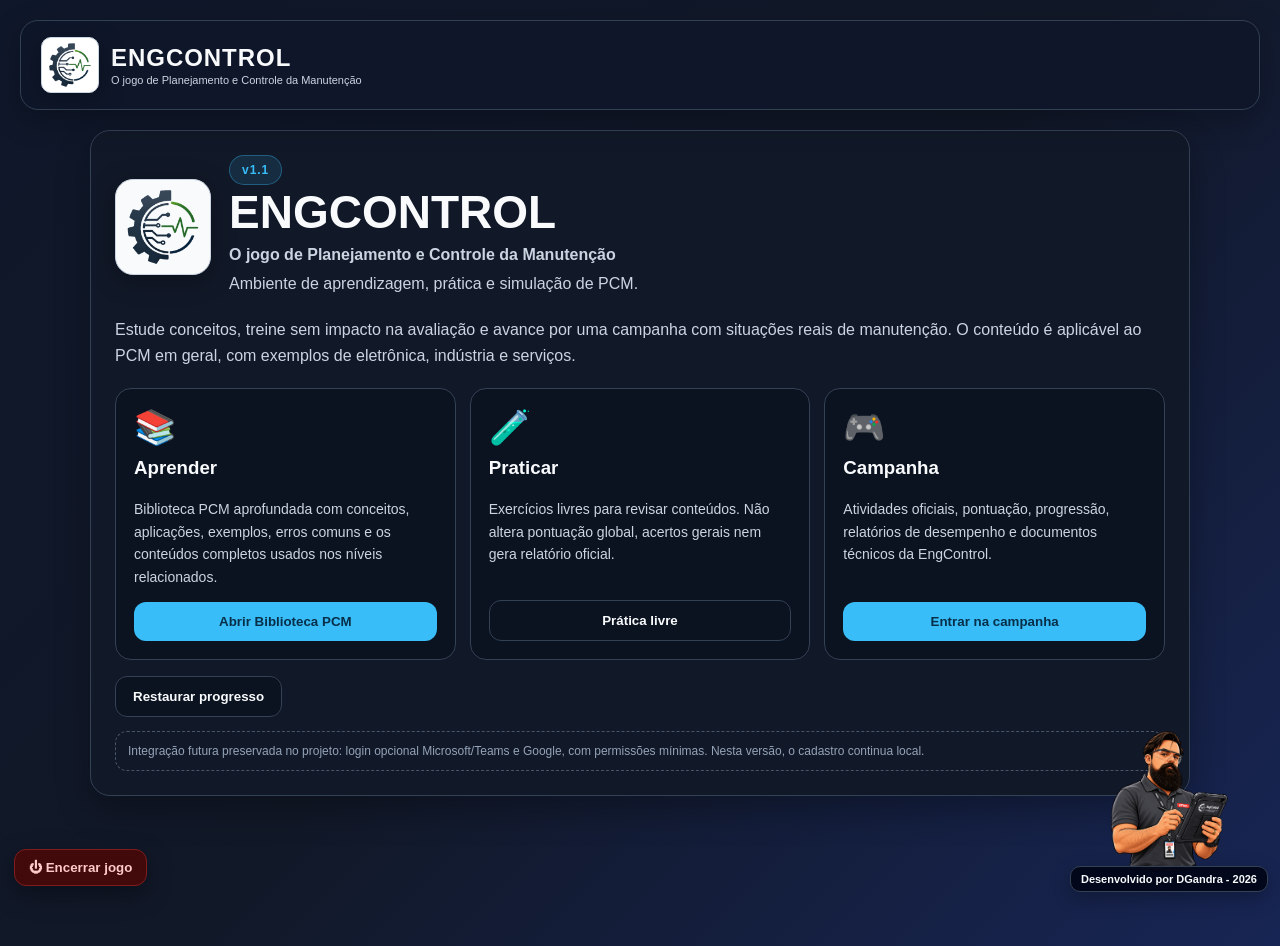
==== index.html @ f3a2e3d2 "Add files via upload" ====
<!doctype html><html lang='pt-BR'><head><meta charset='utf-8'><meta name='viewport' content='width=device-width,initial-scale=1'><title>EngControl — v1.1</title>
<style>
:root{--bg:#0f172a;--panel:#111827;--panel2:#0b1220;--text:#f8fafc;--muted:#cbd5e1;--accent:#38bdf8;--green:#22c55e;--warn:#f59e0b;--danger:#ef4444;--border:#334155}*{box-sizing:border-box}body{margin:0;font-family:Inter,Segoe UI,Arial,sans-serif;background:linear-gradient(135deg,#0f172a,#111827 50%,#172554);color:var(--text);min-height:100vh}.shell{max-width:1280px;margin:auto;padding:20px 20px 150px}.topbar{display:flex;justify-content:space-between;gap:20px;align-items:center;margin-bottom:20px;padding:16px 20px;background:rgba(15,23,42,.94);border:1px solid var(--border);border-radius:18px;box-shadow:0 10px 30px rgba(0,0,0,.25);position:sticky;top:10px;z-index:15}.brand img{height:56px;max-width:260px;object-fit:contain;background:#fff;border-radius:10px;padding:4px}.status{display:grid;grid-template-columns:repeat(4,minmax(100px,1fr));gap:10px}.status div{background:#020617;border:1px solid var(--border);border-radius:12px;padding:10px;text-align:center}.status span{display:block;font-size:11px;color:var(--muted)}.status strong{display:block;margin-top:4px}.screen{display:none}.screen.active{display:block}.panel{background:rgba(17,24,39,.96);border:1px solid var(--border);border-radius:20px;padding:24px;box-shadow:0 14px 34px rgba(0,0,0,.28)}.hero.active{display:grid;place-items:center;min-height:68vh}.hero .panel{max-width:980px;width:100%}.beta,.tag{display:inline-block;padding:7px 12px;border-radius:999px;background:rgba(56,189,248,.12);color:var(--accent);border:1px solid rgba(56,189,248,.35);font-size:12px;font-weight:800;letter-spacing:.08em}.hero-grid,.two-col{display:grid;grid-template-columns:1.1fr .9fr;gap:20px;align-items:center}.hero-logo{width:100%;max-width:520px;background:#fff;border-radius:16px;padding:10px}.hero h1{font-size:40px;margin:14px 0}.muted,p{color:var(--muted);line-height:1.6}.primary,.secondary,.danger{border-radius:12px;padding:12px 17px;font-weight:900;cursor:pointer}.primary{border:0;background:var(--accent);color:#082f49}.secondary{border:1px solid var(--border);background:#0b1220;color:var(--text)}.danger{border:1px solid #7f1d1d;background:#450a0a;color:#fecaca}.row{display:flex;gap:10px;flex-wrap:wrap}.field{display:grid;gap:7px;margin:12px 0}.field input,.field select,.field textarea{padding:12px;border-radius:10px;border:1px solid var(--border);background:#020617;color:var(--text)}.dashboard{display:grid;grid-template-columns:320px 1fr;gap:20px}.id-card{background:linear-gradient(145deg,#0b2941,#071827);border:3px solid #dbeafe;border-radius:20px;padding:18px;box-shadow:0 14px 34px rgba(0,0,0,.3);text-align:center}.id-company img{width:100%;max-height:76px;object-fit:contain;background:white;border-radius:10px;padding:5px}.id-role{margin:10px 0;color:#93c5fd;font-size:12px;font-weight:800;letter-spacing:.1em}.id-photo{width:110px;height:120px;border-radius:14px;object-fit:cover;background:white;border:2px solid white}.id-name{font-size:23px;font-weight:1000;margin:12px 0 4px}.id-code{font-size:12px;color:#cbd5e1}.barcode{height:54px;background:#fff;border-radius:4px;padding:6px;display:flex;gap:2px;justify-content:center;margin-top:12px;overflow:hidden}.barcode i{display:block;background:#111;min-width:1px}.barcode-number{font-family:monospace;font-size:11px;margin-top:4px}.stats{display:grid;grid-template-columns:repeat(4,1fr);gap:12px;margin-bottom:18px}.stat{background:#0b1220;border:1px solid var(--border);border-radius:14px;padding:16px}.stat span{font-size:11px;color:var(--muted);display:block}.stat strong{font-size:24px;display:block;margin-top:4px}.levels{display:grid;grid-template-columns:repeat(5,1fr);gap:12px}.level{background:#0b1220;border:1px solid var(--border);border-radius:15px;padding:15px;min-height:155px;cursor:pointer}.level.locked{opacity:.45;cursor:not-allowed}.level h4{margin:8px 0}.level small{color:var(--muted)}.theory-box{background:#0b1220;border:1px solid var(--border);border-left:4px solid var(--accent);padding:18px;border-radius:14px;margin:14px 0}.real-box{background:rgba(245,158,11,.08);border:1px solid rgba(245,158,11,.45);padding:16px;border-radius:14px}.game-grid{display:grid;grid-template-columns:1fr 320px;gap:20px}.question{font-size:22px;font-weight:900}.answers{display:grid;gap:10px;margin-top:18px}.answer{padding:14px;border:1px solid var(--border);border-radius:12px;background:#0b1220;color:var(--text);text-align:left;font-weight:700;cursor:pointer}.answer:hover{border-color:var(--accent)}.answer:disabled{cursor:default;opacity:.85}.feedback{margin-top:16px;padding:16px;border-radius:12px;line-height:1.6}.feedback.good{border:1px solid var(--green);background:rgba(34,197,94,.08)}.feedback.bad{border:1px solid var(--danger);background:rgba(239,68,68,.08)}.feedback img{width:120px;float:right;margin-left:12px}.progress{height:10px;background:#020617;border:1px solid var(--border);border-radius:999px;overflow:hidden;margin:12px 0}.progress b{display:block;height:100%;background:linear-gradient(90deg,var(--accent),var(--green));width:0}.side-avatar{width:100%;max-height:340px;object-fit:contain}.indicator{display:flex;justify-content:space-between;padding:10px 0;border-bottom:1px solid #243244}.result{text-align:center}.result .score{font-size:64px;font-weight:1000}.save{background:#020617;border:1px solid var(--border);border-radius:12px;padding:14px;font-family:monospace;word-break:break-all;text-align:left}.footer-dev{position:fixed;right:12px;left:auto;bottom:8px;display:flex;flex-direction:column;align-items:center;z-index:30;pointer-events:none}.footer-dev img{width:118px;height:145px;object-fit:contain;display:block}.footer-dev span{margin-top:-8px;background:rgba(2,6,23,.92);border:1px solid var(--border);padding:6px 10px;border-radius:10px;font-size:11px;font-weight:800;white-space:nowrap;box-shadow:0 6px 18px rgba(0,0,0,.25)}.modal{display:none;position:fixed;inset:0;background:rgba(0,0,0,.7);z-index:60;place-items:center;padding:20px}.modal.open{display:grid}.modal .panel{width:min(680px,95vw)}.doc-list{display:grid;gap:12px;margin-top:16px}.doc-card{display:grid;grid-template-columns:1fr auto;gap:14px;align-items:center;background:#0b1220;border:1px solid var(--border);border-radius:14px;padding:16px}.doc-card h4{margin:0 0 6px}.doc-card p{margin:0}.doc-locked{opacity:.5}.doc-note{padding:12px 14px;border:1px solid rgba(56,189,248,.35);background:rgba(56,189,248,.08);border-radius:12px;margin-top:14px}.tiny{font-size:12px;color:var(--muted)}.theory-head{display:flex;justify-content:space-between;gap:16px;align-items:flex-start;flex-wrap:wrap}.theory-step{display:flex;gap:8px;align-items:center}.theory-step b{width:34px;height:34px;display:grid;place-items:center;border-radius:50%;border:1px solid var(--border);background:#020617;color:var(--muted)}.theory-step b.on{background:var(--accent);color:#082f49;border-color:var(--accent)}.theory-grid{display:grid;grid-template-columns:1fr 1fr;gap:14px;margin:14px 0}.concept-card{background:#0b1220;border:1px solid var(--border);border-radius:14px;padding:16px}.concept-card h3{margin:0 0 8px;color:#7dd3fc}.concept-card ul{margin:8px 0 0;padding-left:20px;color:var(--muted);line-height:1.65}.concept-card li+li{margin-top:5px}.keyline{padding:14px 16px;border-left:4px solid var(--green);background:rgba(34,197,94,.08);border-radius:12px;margin:14px 0;color:#dcfce7}.warning-line{padding:14px 16px;border-left:4px solid var(--warn);background:rgba(245,158,11,.08);border-radius:12px;margin:14px 0}.theory-nav{display:flex;justify-content:space-between;gap:10px;margin-top:18px}.mini-table{width:100%;border-collapse:collapse;margin-top:8px}.mini-table th,.mini-table td{border-bottom:1px solid #243244;padding:9px 8px;text-align:left;vertical-align:top}.mini-table th{color:#7dd3fc;font-size:12px}.mini-table td{color:var(--muted);font-size:14px}@media(max-width:900px){.theory-grid{grid-template-columns:1fr}}@media(max-width:900px){.hero-grid,.dashboard,.two-col,.game-grid{grid-template-columns:1fr}.levels{grid-template-columns:repeat(2,1fr)}.stats{grid-template-columns:repeat(2,1fr)}.status{grid-template-columns:repeat(2,1fr)}.topbar{align-items:flex-start;flex-direction:column}}@media(max-width:560px){.shell{padding:10px 10px 120px}.levels,.stats{grid-template-columns:1fr}.hero h1{font-size:30px}.footer-dev img{width:72px;height:90px}.footer-dev img{width:74px;height:92px}.footer-dev span{display:block;font-size:9px;padding:4px 6px}}

.brand-lockup{display:flex;align-items:center;gap:12px;min-width:280px}.brand-mark{width:58px;height:58px;object-fit:contain;background:#f8fafc;padding:5px;border-radius:12px;border:1px solid #cbd5e1;filter:drop-shadow(0 5px 12px rgba(0,0,0,.28))}.brand-copy strong{font-size:24px;letter-spacing:.04em}.brand-copy small{display:block;color:#cbd5e1;font-size:11px;margin-top:2px}.landing-brand{display:flex;align-items:center;gap:18px;margin-bottom:18px}.landing-brand .brand-mark{width:96px;height:96px;padding:8px;border-radius:18px;background:#f8fafc}.landing-brand h1{font-size:46px;margin:0}.landing-brand p{margin:3px 0}.mode-grid{display:grid;grid-template-columns:repeat(3,1fr);gap:14px;margin-top:20px}.mode-card{background:#0b1220;border:1px solid var(--border);border-radius:16px;padding:18px;display:flex;flex-direction:column;min-height:190px}.mode-card .mode-icon{font-size:34px}.mode-card h3{margin:10px 0 5px}.mode-card p{font-size:14px;flex:1}.quick-nav{display:flex;gap:10px;flex-wrap:wrap;margin-bottom:18px}.library-grid{display:grid;grid-template-columns:repeat(3,1fr);gap:14px;margin-top:18px}.library-card{background:#0b1220;border:1px solid var(--border);border-radius:15px;padding:16px;cursor:pointer}.library-card:hover{border-color:var(--accent);transform:translateY(-1px)}.library-card h3{margin:8px 0;color:#7dd3fc}.library-card p{font-size:13px;margin:0}.library-search{display:flex;gap:10px;align-items:center}.library-search input{flex:1;padding:12px 14px;border-radius:12px;border:1px solid var(--border);background:#020617;color:var(--text)}.related-levels{display:flex;gap:8px;flex-wrap:wrap;margin-top:14px}.related-level{padding:8px 11px;border-radius:999px;border:1px solid var(--border);background:#020617;color:var(--text);font-size:12px;font-weight:800}.related-level.available{border-color:var(--green);cursor:pointer}.related-level.locked{opacity:.55}.content-layout{display:grid;grid-template-columns:1fr 290px;gap:20px}.content-side{position:sticky;top:105px;align-self:start}.practice-banner{padding:14px 16px;border:1px solid rgba(56,189,248,.4);background:rgba(56,189,248,.08);border-radius:14px;margin:14px 0}.practice-result{padding:14px;border-radius:12px;margin-top:14px}.practice-result.ok{background:rgba(34,197,94,.08);border:1px solid var(--green)}.practice-result.no{background:rgba(239,68,68,.08);border:1px solid var(--danger)}.recommend-content{margin-top:12px;padding:10px 12px;border-radius:10px;background:rgba(56,189,248,.08);border:1px solid rgba(56,189,248,.25);font-size:13px}.recommend-content button{margin-top:8px}.id-company .compact-id-brand{display:flex;align-items:center;justify-content:center;gap:8px}.id-company .compact-id-brand img{width:46px;height:46px;object-fit:contain;background:#f8fafc;padding:4px;border-radius:9px;border:1px solid #cbd5e1}.id-company .compact-id-brand strong{font-size:18px}.id-company .compact-id-brand small{display:block;font-size:8px;color:#cbd5e1}.login-placeholder{margin-top:14px;padding:12px;border:1px dashed #475569;border-radius:12px;color:#94a3b8;font-size:12px}
@media(max-width:900px){.mode-grid,.library-grid,.content-layout{grid-template-columns:1fr}.content-side{position:static}.brand-copy strong{font-size:20px}.landing-brand h1{font-size:38px}}

.campaign-topbar{max-width:1180px;margin:0 auto 14px;display:flex;align-items:center;justify-content:space-between;gap:12px}.campaign-topbar .secondary{min-width:210px}@media(max-width:720px){.campaign-topbar{align-items:stretch;flex-direction:column}.campaign-topbar .secondary{width:100%}}
.avatar-picker{display:grid;grid-template-columns:repeat(4,1fr);gap:10px;margin:10px 0 16px}.avatar-choice{position:relative;border:2px solid var(--border);border-radius:14px;background:#020617;padding:7px;cursor:pointer;transition:.15s}.avatar-choice:hover{border-color:var(--accent);transform:translateY(-2px)}.avatar-choice.selected{border-color:var(--green);box-shadow:0 0 0 2px rgba(34,197,94,.18)}.avatar-choice img{width:100%;aspect-ratio:1/1;object-fit:cover;object-position:top center;border-radius:10px;background:#fff}.avatar-choice small{display:block;text-align:center;color:var(--muted);font-size:10px;margin-top:5px}.avatar-choice.selected:after{content:'✓';position:absolute;right:8px;top:8px;width:24px;height:24px;border-radius:50%;display:grid;place-items:center;background:var(--green);color:#052e16;font-weight:1000}@media(max-width:620px){.avatar-picker{grid-template-columns:repeat(3,1fr)}}
.end-game-btn{position:fixed;left:14px;bottom:14px;z-index:55;border:1px solid #7f1d1d;background:rgba(69,10,10,.96);color:#fecaca;border-radius:12px;padding:10px 14px;font-weight:900;cursor:pointer;box-shadow:0 8px 24px rgba(0,0,0,.35);backdrop-filter:blur(6px)}
.end-game-btn:hover{background:#7f1d1d;color:#fff}.end-game-btn:focus-visible{outline:3px solid rgba(239,68,68,.35);outline-offset:2px}
@media(max-width:560px){.end-game-btn{left:8px;bottom:8px;padding:8px 10px;font-size:11px}}

/* v1.1 — revisão pedagógica */
.level-tools{display:flex;gap:8px;flex-wrap:wrap;margin:10px 0 14px}.level-tools .secondary{padding:9px 12px;font-size:12px}
.option-analysis{margin-top:14px;border:1px solid #334155;border-radius:12px;background:#07101d;overflow:hidden}.option-analysis summary{cursor:pointer;padding:12px 14px;font-weight:900;color:#bae6fd;background:#0b1220}.option-analysis .oa-item{padding:11px 14px;border-top:1px solid #243244}.option-analysis .oa-item b{display:block;margin-bottom:4px}.option-analysis .oa-item.ok b{color:#86efac}.option-analysis .oa-item.no b{color:#fca5a5}.option-analysis p{margin:3px 0;font-size:13px}
.summary-modal-body{max-height:68vh;overflow:auto;padding-right:6px}.summary-modal-body .theory-box,.summary-modal-body .real-box,.summary-modal-body .concept-card{font-size:14px}
.library-deep{margin-top:18px}.library-deep details{background:#0b1220;border:1px solid #334155;border-radius:12px;margin:10px 0;overflow:hidden}.library-deep summary{cursor:pointer;padding:13px 15px;font-weight:900;color:#7dd3fc}.library-deep .deep-body{padding:0 15px 15px}.library-deep .deep-body p,.library-deep .deep-body li{font-size:14px}.library-map{display:grid;grid-template-columns:repeat(2,1fr);gap:10px;margin-top:12px}.library-map .concept-card{min-height:120px}
.difficulty-note{padding:10px 12px;border-radius:10px;background:rgba(245,158,11,.08);border:1px solid rgba(245,158,11,.3);color:#fde68a;font-size:12px;margin:10px 0}
@media(max-width:720px){.library-map{grid-template-columns:1fr}}

</style></head><body><div class='shell'>
<header class='topbar'><div class='brand brand-lockup' id='secretBrand'><img class='brand-mark' src='assets/logo-mark.png' alt='Símbolo EngControl'><div class='brand-copy'><strong>ENGCONTROL</strong><small>O jogo de Planejamento e Controle da Manutenção</small></div></div><div class='status' id='hud' style='display:none'><div><span>PONTUAÇÃO GLOBAL</span><strong id='hudScore'>0</strong></div><div><span>ACERTOS GERAIS</span><strong id='hudAccuracy'>0%</strong></div><div><span>DISPONIBILIDADE</span><strong id='hudAvail'>98%</strong></div><div><span>SEGURANÇA</span><strong id='hudSafety'>100%</strong></div></div></header>

<section id='start' class='screen hero active'><div class='panel' style='max-width:1100px'><div class='landing-brand'><img class='brand-mark' src='assets/logo-mark.png' alt='EngControl'><div><span class='beta'>v1.1</span><h1>ENGCONTROL</h1><p><b>O jogo de Planejamento e Controle da Manutenção</b></p><p>Ambiente de aprendizagem, prática e simulação de PCM.</p></div></div><p>Estude conceitos, treine sem impacto na avaliação e avance por uma campanha com situações reais de manutenção. O conteúdo é aplicável ao PCM em geral, com exemplos de eletrônica, indústria e serviços.</p><div class='mode-grid'><div class='mode-card'><div class='mode-icon'>📚</div><h3>Aprender</h3><p>Biblioteca PCM aprofundada com conceitos, aplicações, exemplos, erros comuns e os conteúdos completos usados nos níveis relacionados.</p><button class='primary' onclick='openLibrary()'>Abrir Biblioteca PCM</button></div><div class='mode-card'><div class='mode-icon'>🧪</div><h3>Praticar</h3><p>Exercícios livres para revisar conteúdos. Não altera pontuação global, acertos gerais nem gera relatório oficial.</p><button class='secondary' onclick='openPracticeHub()'>Prática livre</button></div><div class='mode-card'><div class='mode-icon'>🎮</div><h3>Campanha</h3><p>Atividades oficiais, pontuação, progressão, relatórios de desempenho e documentos técnicos da EngControl.</p><button class='primary' onclick='campaignEntry()'>Entrar na campanha</button></div></div><div class='row' style='margin-top:16px'><button class='secondary' onclick='openRestore()'>Restaurar progresso</button><button class='secondary' id='continueBtn' style='display:none' onclick='continueLocal()'>Continuar neste navegador</button></div><div class='login-placeholder'>Integração futura preservada no projeto: login opcional Microsoft/Teams e Google, com permissões mínimas. Nesta versão, o cadastro continua local.</div></div></section>

<section id='profile' class='screen'><div class='two-col'><div class='panel'><span class='tag'>CONTRATAÇÃO</span><h2>Cadastro do jogador</h2><p>Digite seu nome e escolha o avatar que representará você no crachá fictício da EngControl.</p><div class='field'><label>Nome</label><input id='name' maxlength='32' placeholder='Digite seu nome'></div><div class='field'><label>Escolha seu avatar</label><p class='tiny'>A escolha é apenas visual e não interfere na pontuação ou nas atividades.</p><div id='avatarPicker' class='avatar-picker'></div><input type='hidden' id='selectedAvatar' value='masculino_01_moreno.png'></div><div class='row'><button class='secondary' onclick='show("start")'>Voltar</button><button class='primary' onclick='createPlayer()'>Emitir crachá</button></div></div><div class='id-card'><div class='id-company'><div class='compact-id-brand'><img src='assets/logo-mark.png'><div><strong>ENGCONTROL</strong><small>O JOGO DE PLANEJAMENTO E CONTROLE DA MANUTENÇÃO</small></div></div></div><div class='id-role'>PLANEJAMENTO E CONTROLE DA MANUTENÇÃO</div><img id='previewPhoto' class='id-photo' src='assets/avatars/masculino_01_moreno.png'><div class='id-name' id='previewName'>SEU NOME</div><div class='id-code'>ENGCONTROL • ACESSO TÉCNICO</div><div class='barcode' id='previewBarcode'></div><div class='barcode-number'>ID GERADO NO CADASTRO</div></div></div></section>

<section id='home' class='screen'><div class='campaign-topbar'><button class='secondary' onclick='show("start")'>← Voltar ao menu principal</button><span class='muted'>Campanha EngControl</span></div><div class='dashboard'><aside class='id-card'><div class='id-company'><div class='compact-id-brand'><img src='assets/logo-mark.png'><div><strong>ENGCONTROL</strong><small>PLANEJAMENTO E CONTROLE DA MANUTENÇÃO</small></div></div></div><div class='id-role' id='badgeRole'>ASSISTENTE DE MANUTENÇÃO</div><img id='badgePhoto' class='id-photo' src='assets/avatar-male.svg'><div class='id-name' id='badgeName'></div><div class='id-code' id='badgeId'></div><div class='barcode' id='barcode'></div><div class='barcode-number' id='barcodeNumber'></div></aside><main><div class='quick-nav'><button class='secondary' onclick='openLibrary()'>📚 Biblioteca PCM</button><button class='secondary' onclick='openPracticeHub()'>🧪 Prática livre</button><button class='secondary' onclick='openDocuments()'>📁 Meus Documentos</button><button class='secondary' onclick='show("start")'>⌂ Menu principal</button></div><div class='stats'><div class='stat'><span>PONTUAÇÃO GLOBAL</span><strong id='globalScore'>0</strong></div><div class='stat'><span>ACERTOS GERAIS</span><strong id='globalAccuracy'>0%</strong></div><div class='stat'><span>QUESTÕES RESPONDIDAS</span><strong id='globalAnswered'>0</strong></div><div class='stat'><span>NÍVEIS CONCLUÍDOS</span><strong id='completedCount'>0/60</strong></div></div><div class='panel'><span class='tag'>FASE 1</span><h2>Fundamentos da Manutenção</h2><p>Base conceitual da campanha: conceitos, tipos de manutenção, estratégias, confiabilidade, disponibilidade, prioridade e risco. Os cinco níveis estão disponíveis para teste e validação.</p><div class='levels' id='levels1'></div></div><div class='panel' style='margin-top:20px'><span class='tag'>FASE 2</span><h2>Organização e Planejamento da Manutenção</h2><p>Do plano de manutenção à decisão de terceirizar. Nesta versão, os níveis 6 a 10 estão jogáveis, cada um com duas páginas de teoria contextualizada, cinco situações e feedback pedagógico.</p><div class='levels' id='levels2'></div></div><div class='panel' style='margin-top:20px'><span class='tag'>FASE 3</span><h2>Planejamento da Manutenção Corretiva</h2><p>Análise da OS, agendamento, peças, equipe e seleção de instrumentos, ferramentas e proteção ESD.</p><div class='levels' id='levels3'></div><div class='warning-line'><b>Acesso de teste:</b> fase liberada para avaliação.</div></div><div class='panel' style='margin-top:20px'><span class='tag'>FASE 4</span><h2>Ferramentas da Qualidade</h2><p>Investigação estruturada de falhas: checklist, 5 Porquês, Ishikawa, MASP, FMEA/FMECA, árvore de falhas, PDCA, 5S e melhoria contínua.</p><div class='levels' id='levels4'></div><div class='warning-line'><b>Acesso de teste:</b> a Fase 4 está disponível para avaliação sem exigir a conclusão da Fase 3.</div></div><div class='panel' style='margin-top:20px'><span class='tag'>FASE 5</span><h2>Custos e Gestão de Recursos</h2><p>Custos fixos e variáveis, orçamento, viabilidade econômica e otimização de recursos físicos.</p><div class='levels' id='levels5'></div><div class='warning-line'><b>Acesso de teste:</b> a Fase 5 está disponível para avaliação sem exigir a conclusão das fases anteriores.</div></div><div class='panel' style='margin-top:20px'><span class='tag'>FASE 6</span><h2>Indicadores de Manutenção</h2><p>Histórico do equipamento, MTBF, MTTR, taxa de falhas, disponibilidade, confiabilidade e CPMV. Nesta fase, calcular é apenas o começo: o aluno também precisa interpretar o que os números dizem sobre a manutenção.</p><div class='levels' id='levels6'></div><div class='warning-line'><b>Acesso de teste:</b> a Fase 6 está disponível para avaliação sem exigir as fases anteriores.</div></div><div class='panel' style='margin-top:20px'><span class='tag'>FASE 7</span><h2>Manutenção Preventiva</h2><p>Definição de inspeções, periodicidade, cronograma, limpeza, reaperto e substituições preventivas. A fase termina com a elaboração de um plano preventivo.</p><div class='levels' id='levels7'></div><div class='warning-line'><b>Acesso de teste:</b> a Fase 7 está disponível para avaliação sem exigir as fases anteriores.</div></div><div class='panel' style='margin-top:20px'><span class='tag'>FASE 8</span><h2>Manutenção 4.0 — Dados e IoT</h2><p>Coleta, limpeza e transformação de dados, IoT, Big Data, Edge e Cloud Computing.</p><div class='levels' id='levels8'></div><div class='warning-line'><b>Acesso de teste:</b> fase liberada para avaliação.</div></div><div class='panel' style='margin-top:20px'><span class='tag'>FASE 9</span><h2>Inteligência Artificial na Manutenção</h2><p>Aplicações de IA, regressão, classificação e detecção de anomalias para apoio à decisão.</p><div class='levels' id='levels9'></div></div><div class='panel' style='margin-top:20px'><span class='tag'>FASE 10</span><h2>Planejamento da Manutenção Preditiva</h2><p>Escolha de ativos, parâmetros, identificação de anomalias e planejamento da intervenção antes da falha.</p><div class='levels' id='levels10'></div></div><div class='panel' style='margin-top:20px'><span class='tag'>FASE 11</span><h2>Softwares de Manutenção</h2><p>CMMS, tipos de software, operação e realidade aumentada aplicada à manutenção.</p><div class='levels' id='levels11'></div></div><div class='panel' style='margin-top:20px'><span class='tag'>FASE 12</span><h2>Gestão Integrada — Desafio Final</h2><p>Encerramento da campanha: integrar OS, custos, indicadores, preventiva, dados, preditiva e tomada de decisão em uma operação simulada. O desafio final será refinado após a validação dos 60 níveis.</p><span class='tag'>DESAFIO INTEGRADOR EM VALIDAÇÃO</span></div><div class='panel' style='margin-top:20px'><span class='tag'>PORTFÓLIO TÉCNICO</span><h2>📁 Meus Documentos</h2><p>Documentos técnicos gerados nas atividades da EngControl. Eles registram o trabalho realizado pelo aluno e podem ser entregues ao professor ao longo do semestre.</p><button class='primary' onclick='openDocuments()'>Abrir Meus Documentos</button></div></main></div></section>

<section id='theory1' class='screen'><div class='panel'><div class='theory-head'><div><span class='tag'>NÍVEL 1 • FUNDAMENTOS</span><h2>Tudo funcionando... por enquanto</h2><p class='muted'>Antes de decidir, entenda o que a manutenção procura preservar e por que uma falha não deve ser analisada apenas depois que o equipamento para.</p></div><div class='theory-step' aria-label='Página 1 de 2'><b class='on'>1</b><b>2</b></div></div><div class='theory-box'><h3>1. O que é manutenção?</h3><p>Manutenção é o conjunto de ações <b>técnicas, administrativas e de gestão</b> empregadas para manter ou restabelecer um equipamento, sistema ou instalação em condição capaz de cumprir sua função. Em eletrônica, isso inclui desde inspeções e limpeza até diagnóstico, reparo, substituição de componentes, testes e registro do serviço realizado.</p><p>Por isso, manutenção não significa apenas “consertar quando quebra”. Uma equipe de manutenção também trabalha para <b>reduzir a probabilidade de falhas, limitar suas consequências e manter o desempenho esperado do equipamento</b>.</p></div><div class='theory-grid'><div class='concept-card'><h3>Objetivos principais</h3><ul><li><b>Disponibilidade:</b> manter o equipamento apto para uso quando necessário.</li><li><b>Confiabilidade:</b> aumentar a probabilidade de funcionar sem falhar durante o período esperado.</li><li><b>Segurança:</b> evitar condições que coloquem pessoas, instalações ou processos em risco.</li><li><b>Qualidade:</b> preservar o desempenho e as características necessárias ao processo.</li><li><b>Custo:</b> utilizar recursos de forma racional, evitando tanto manutenção insuficiente quanto intervenções desnecessárias.</li></ul></div><div class='concept-card'><h3>Falha, sintoma e condição</h3><p>Um equipamento pode continuar funcionando e, mesmo assim, apresentar sinais de degradação. Aquecimento acima do normal, ruído, oscilação de tensão, mau contato e erros intermitentes são exemplos de sintomas que podem anteceder uma falha funcional.</p><p>Registrar esses sinais permite transformar uma surpresa em uma decisão planejada.</p></div></div><div class='keyline'><b>Ideia-chave:</b> a manutenção busca preservar a função do ativo com segurança, confiabilidade, disponibilidade e custo adequado — e não apenas reparar depois da parada.</div><div class='theory-nav'><button class='secondary' onclick='showHome()'>Voltar à campanha</button><button class='primary' onclick='show("theory2")'>Próxima página →</button></div></div></section>

<section id='theory2' class='screen'><div class='panel'><div class='theory-head'><div><span class='tag'>NÍVEL 1 • FUNDAMENTOS</span><h2>Da reação à gestão da manutenção</h2><p class='muted'>Uma boa decisão combina informações do equipamento, do processo e do risco. O objetivo não é aplicar sempre a mesma solução, mas escolher uma ação coerente com a situação.</p></div><div class='theory-step' aria-label='Página 2 de 2'><b>1</b><b class='on'>2</b></div></div><div class='theory-grid'><div class='concept-card'><h3>O que uma boa gestão combina?</h3><ul><li><b>Histórico:</b> falhas anteriores, reparos, peças substituídas e tempo de operação.</li><li><b>Inspeções:</b> sinais de desgaste, aquecimento, sujeira, folgas, ruídos e alterações de comportamento.</li><li><b>Planejamento:</b> definir o que será feito, quando, por quem, com quais recursos e em quanto tempo.</li><li><b>Risco e criticidade:</b> avaliar as consequências de uma falha para segurança, produção, qualidade e custo.</li><li><b>Registro:</b> documentar intervenções para melhorar decisões futuras e gerar indicadores.</li></ul></div><div class='concept-card'><h3>Decisões não são universais</h3><table class='mini-table'><tr><th>Situação</th><th>Raciocínio esperado</th></tr><tr><td>Equipamento crítico com sintoma anormal</td><td>Investigar e avaliar intervenção antes da falha.</td></tr><tr><td>Equipamento funcionando normalmente</td><td>Seguir inspeções e plano adequado ao ativo.</td></tr><tr><td>Falha já ocorreu</td><td>Diagnosticar, reparar e registrar causa e ação.</td></tr><tr><td>Peça cara sem evidência de degradação</td><td>Evitar substituição indiscriminada sem justificativa técnica.</td></tr></table></div></div><div class='real-box'><h3>Contexto de vida real</h3><p>Imagine uma empresa que utiliza fontes de bancada, estações de solda, analisadores e sistemas eletrônicos de teste. Uma das fontes ainda liga e fornece tensão, mas começa a apresentar oscilação intermitente e aquecimento maior que o habitual. Se a equipe ignorar o sintoma, a falha pode ocorrer durante um ensaio e interromper o trabalho. Se substituir o equipamento imediatamente sem diagnóstico, pode gastar recursos sem necessidade. A gestão da manutenção procura justamente <b>reunir evidências, avaliar risco e planejar a ação mais adequada</b>.</p></div><div class='warning-line'><b>Na atividade:</b> você receberá cinco situações com cinco alternativas cada. As alternativas são embaralhadas toda vez que o nível é iniciado. Cada resposta é registrada uma única vez. Se houver erro, o jogo continuará após apresentar um feedback explicando por que a decisão não é adequada.</div><div class='theory-nav'><button class='secondary' onclick='show("theory1")'>← Página anterior</button><button class='primary' onclick='startLevel()'>Iniciar atividade</button></div></div></section>



<section id='library' class='screen'><div class='panel'><div class='theory-head'><div><span class='tag'>APRENDER</span><h2>📚 Biblioteca PCM</h2><p class='muted'>Material de consulta sobre Planejamento e Controle da Manutenção. A biblioteca é aberta: você pode estudar qualquer tema, independentemente do nível atual da campanha.</p></div><button class='secondary' onclick='libraryBack()'>← Voltar</button></div><div class='library-search'><input id='librarySearch' placeholder='Pesquisar: MTBF, preventiva, FMEA, custos...' oninput='renderLibrary()'><button class='secondary' onclick='document.getElementById("librarySearch").value="";renderLibrary()'>Limpar</button></div><div class='doc-note'><b>Como usar:</b> cada conteúdo informa os níveis relacionados. Se o nível estiver liberado, você pode ir diretamente para ele. O modo prática não altera seu desempenho oficial.</div><div class='library-grid' id='libraryGrid'></div></div></section>
<section id='contentDetail' class='screen'><div class='content-layout'><main class='panel'><div class='theory-head'><div><span class='tag'>CONTEÚDO PCM</span><h2 id='contentTitle'></h2><p class='muted' id='contentSummary'></p></div><div class='row'><button class='secondary' onclick='openLibrary()'>← Voltar à Biblioteca</button><button class='secondary' onclick='show("start")'>⌂ Menu principal</button></div></div><div id='contentBody'></div></main><aside class='panel content-side'><h3>🎮 Aplicação no jogo</h3><p class='tiny'>Este conteúdo é estudado ou simulado nos níveis abaixo.</p><div class='related-levels' id='contentLevels'></div><div class='practice-banner'><b>🧪 Prática livre</b><p class='tiny'>Treine questões relacionadas sem alterar pontuação, acertos gerais ou relatórios.</p><button class='primary' id='contentPracticeBtn'>Praticar este tema</button></div></aside></div></section>
<section id='practiceHub' class='screen'><div class='panel'><div class='theory-head'><div><span class='tag'>PRATICAR</span><h2>🧪 Prática Livre</h2><p class='muted'>Escolha um tema para treinar. As respostas desta área não contam para a campanha.</p></div><div class='row'><button class='secondary' onclick='practiceBack()'>← Voltar</button><button class='secondary' onclick='show("start")'>⌂ Menu principal</button></div></div><div class='library-grid' id='practiceGrid'></div></div></section>
<section id='practiceGame' class='screen'><div class='quick-nav'><button class='secondary' onclick='openPracticeHub()'>← Voltar à Prática Livre</button><button class='secondary' onclick='show("start")'>⌂ Menu principal</button></div><div class='game-grid'><div class='panel'><span class='tag'>PRÁTICA LIVRE</span><h2 id='practiceTitle'>Treinamento</h2><div class='progress'><b id='practiceProgress'></b></div><p class='question' id='practiceQuestion'></p><p class='muted' id='practiceContext'></p><div class='answers' id='practiceAnswers'></div><div id='practiceFeedback'></div><button class='primary' id='practiceNext' style='display:none;margin-top:14px' onclick='nextPractice()'>Continuar</button></div><aside class='panel'><img class='side-avatar' id='practiceAvatar' src='assets/avatar-tablet.png'><div class='indicator'><span>Questão</span><b id='practiceCounter'>1/3</b></div><div class='indicator'><span>Acertos nesta prática</span><b id='practiceScore'>0</b></div><p class='tiny'>Nenhum resultado desta tela é incluído nos relatórios ou na pontuação global.</p></aside></div></section>
<section id='documents' class='screen'><div class='panel'><div class='theory-head'><div><span class='tag'>PORTFÓLIO TÉCNICO</span><h2>📁 Meus Documentos</h2><p class='muted'>Os documentos ficam vinculados ao progresso salvo neste navegador. Cada nível concluído gera um Relatório de Desempenho com perguntas, respostas, acertos, erros, feedbacks, pontos de melhoria e área de validação do professor.</p></div><button class='secondary' onclick='showHome()'>← Voltar à campanha</button></div><div class='doc-note'><b>Padrão EngControl:</b> cabeçalho institucional, identificação do aluno, dados técnicos, rastreabilidade, código do documento e código de barras.</div><div class='doc-list' id='docList'></div></div></section>
<section id='phaseTheory' class='screen'><div class='panel'><div class='theory-head'><div><span class='tag' id='phaseTag'>FASE 2</span><h2 id='phaseTitle'></h2><p class='muted' id='phaseLead'></p></div><div class='theory-step' aria-label='Páginas de teoria'><b id='phaseStep1' class='on'>1</b><b id='phaseStep2'>2</b></div></div><div id='phaseTheoryBody'></div><div class='theory-nav'><button class='secondary' id='phaseBackBtn' onclick='theoryBack()'>Voltar à campanha</button><button class='primary' id='phaseNextBtn' onclick='theoryNext()'>Próxima página →</button></div></div></section>

<section id='game' class='screen'><div class='game-grid'><div class='panel'><div class='tag'>SITUAÇÃO <span id='qNum'>1</span>/5</div><div class='level-tools'><button class='secondary' onclick='openLevelSummary()'>📚 Consultar resumo do nível</button></div><div class='difficulty-note'>Analise o cenário completo: mais de uma alternativa pode parecer plausível, mas somente uma é a mais adequada aos critérios apresentados.</div><div class='progress'><b id='progress'></b></div><p class='question' id='question'></p><p class='muted' id='context'></p><div class='answers' id='answers'></div><div id='feedback'></div><button class='primary' id='nextBtn' style='display:none;margin-top:14px' onclick='nextQuestion()'>Entendi, continuar</button></div><aside class='panel'><img class='side-avatar' id='sideAvatar' src='assets/avatar-tablet.png'><div class='indicator'><span>Pontos no nível</span><b id='levelScore'>0</b></div><div class='indicator'><span>Acertos gerais</span><b id='sideAccuracy'>0%</b></div><div class='indicator'><span>Disponibilidade</span><b id='sideAvail'>98%</b></div><div class='indicator'><span>Confiabilidade</span><b id='sideReliab'>92%</b></div><div class='indicator'><span>Segurança</span><b id='sideSafety'>100%</b></div><div class='indicator'><span>Orçamento</span><b id='sideBudget'>R$ 25.000</b></div></aside></div></section>

<section id='result' class='screen'><div class='panel result'><span class='tag'>NÍVEL CONCLUÍDO</span><h2 id='resultTitle'>Nível finalizado</h2><div class='score' id='resultScore'>0</div><p>Pontos neste nível</p><div class='stats'><div class='stat'><span>PONTUAÇÃO GLOBAL</span><strong id='resultGlobal'>0</strong></div><div class='stat'><span>ACERTOS GERAIS</span><strong id='resultAccuracy'>0%</strong></div><div class='stat'><span>QUESTÕES RESPONDIDAS</span><strong id='resultAnswered'>0</strong></div><div class='stat'><span>ERROS REGISTRADOS</span><strong id='resultErrors'>0</strong></div></div><h3>Código de progresso</h3><p class='tiny'>Guarde este código para restaurar o progresso em outro navegador ou computador.</p><div class='save' id='saveCode'></div><div class='row' style='justify-content:center;margin-top:14px'><button class='secondary' onclick='copyCode()'>Copiar código</button><button class='secondary' id='resultReportBtn' style='display:none'>📋 Relatório do nível em PDF</button><button class='secondary' id='resultDocBtn' style='display:none' onclick='generateOSPDF()'>📄 Gerar OS em PDF</button><button class='primary' onclick='showHome()'>Voltar à campanha</button></div></div></section>
</div>
<button class='end-game-btn' id='endGameBtn' type='button' onclick='endGame()' title='Apagar o progresso e voltar ao início'>⏻ Encerrar jogo</button><div class='footer-dev'><img src='assets/avatar-tablet.png' alt='DGandra'><span>Desenvolvido por DGandra - 2026</span></div>
<div class='modal' id='levelSummaryModal'><div class='panel' style='width:min(900px,96vw)'><div class='theory-head'><div><span class='tag'>CONSULTA DURANTE A ATIVIDADE</span><h2 id='levelSummaryTitle'>Resumo do nível</h2><p class='tiny'>A consulta não altera sua resposta, pontuação ou andamento da questão.</p></div><button class='secondary' onclick='closeLevelSummary()'>Fechar e continuar</button></div><div id='levelSummaryBody' class='summary-modal-body'></div></div></div>
<div class='modal' id='restoreModal'><div class='panel'><h2>Restaurar progresso</h2><p>Cole o código de progresso gerado ao término de um nível.</p><div class='field'><textarea id='restoreInput' rows='7'></textarea></div><p id='restoreStatus' class='tiny'></p><div class='row'><button class='secondary' onclick='closeRestore()'>Cancelar</button><button class='primary' onclick='restoreCode()'>Restaurar</button></div></div></div>
<div class='modal' id='cheatModal'><div class='panel'><h2>Modo professor / teste</h2><p class='tiny'>Cheatcodes não atribuem pontuação acadêmica.</p><div class='field'><input id='cheatInput' placeholder='Digite o código'></div><div class='row'><button class='secondary' onclick='closeCheat()'>Fechar</button><button class='primary' onclick='applyCheat()'>Aplicar</button></div></div></div>
<script>
const KEY='engcontrol_beta_03';let state=null,game=null,clicks=0,timer=null;
const $=id=>document.getElementById(id);
const el={
  hud:$('hud'),hudScore:$('hudScore'),hudAccuracy:$('hudAccuracy'),hudAvail:$('hudAvail'),hudSafety:$('hudSafety'),
  playerName:$('name'),avatarPicker:$('avatarPicker'),selectedAvatar:$('selectedAvatar'),previewPhoto:$('previewPhoto'),previewName:$('previewName'),previewBarcode:$('previewBarcode'),continueBtn:$('continueBtn'),libraryGrid:$('libraryGrid'),librarySearch:$('librarySearch'),contentTitle:$('contentTitle'),contentSummary:$('contentSummary'),contentBody:$('contentBody'),contentLevels:$('contentLevels'),contentPracticeBtn:$('contentPracticeBtn'),practiceGrid:$('practiceGrid'),practiceTitle:$('practiceTitle'),practiceProgress:$('practiceProgress'),practiceQuestion:$('practiceQuestion'),practiceContext:$('practiceContext'),practiceAnswers:$('practiceAnswers'),practiceFeedback:$('practiceFeedback'),practiceNext:$('practiceNext'),practiceAvatar:$('practiceAvatar'),practiceCounter:$('practiceCounter'),practiceScore:$('practiceScore'),
  badgeName:$('badgeName'),badgeRole:$('badgeRole'),badgeId:$('badgeId'),badgePhoto:$('badgePhoto'),barcode:$('barcode'),barcodeNumber:$('barcodeNumber'),
  globalScore:$('globalScore'),globalAccuracy:$('globalAccuracy'),globalAnswered:$('globalAnswered'),completedCount:$('completedCount'),levels1:$('levels1'),levels2:$('levels2'),levels3:$('levels3'),levels4:$('levels4'),levels5:$('levels5'),levels6:$('levels6'),levels7:$('levels7'),levels8:$('levels8'),levels9:$('levels9'),levels10:$('levels10'),levels11:$('levels11'),
  qNum:$('qNum'),progress:$('progress'),question:$('question'),context:$('context'),answers:$('answers'),feedback:$('feedback'),nextBtn:$('nextBtn'),sideAvatar:$('sideAvatar'),
  levelScore:$('levelScore'),sideAccuracy:$('sideAccuracy'),sideAvail:$('sideAvail'),sideReliab:$('sideReliab'),sideSafety:$('sideSafety'),sideBudget:$('sideBudget'),
  phaseTag:$('phaseTag'),phaseTitle:$('phaseTitle'),phaseLead:$('phaseLead'),phaseTheoryBody:$('phaseTheoryBody'),phaseStep1:$('phaseStep1'),phaseStep2:$('phaseStep2'),phaseBackBtn:$('phaseBackBtn'),phaseNextBtn:$('phaseNextBtn'),resultTitle:$('resultTitle'),resultScore:$('resultScore'),resultGlobal:$('resultGlobal'),resultAccuracy:$('resultAccuracy'),resultAnswered:$('resultAnswered'),resultErrors:$('resultErrors'),saveCode:$('saveCode'),resultDocBtn:$('resultDocBtn'),docList:$('docList'),
  restoreModal:$('restoreModal'),restoreStatus:$('restoreStatus'),restoreInput:$('restoreInput'),cheatModal:$('cheatModal'),cheatInput:$('cheatInput'),secretBrand:$('secretBrand')
};
const Q1=[
{q:'Uma fonte de bancada apresenta oscilações ocasionais na tensão de saída, mas ainda está funcionando. Qual é a decisão inicial mais adequada?',c:'A bancada ainda está disponível e o problema ocorreu duas vezes nesta semana.',a:[['Registrar a anomalia e programar uma avaliação técnica.',1,'Registrar sintomas e planejar a avaliação cria histórico e reduz o risco de uma falha evoluir sem controle.',{rel:2}],['Continuar usando até a fonte parar completamente.',0,'Esperar a falha completa aumenta o risco de uma parada não planejada e pode ampliar o dano.',{rel:-6,av:-3}],['Substituir imediatamente a fonte sem diagnóstico.',0,'Substituir sem evidência pode gerar custo desnecessário e não ensina a causa real da anomalia.',{bud:-900}],['Desmontar a fonte durante a produção sem planejamento.',0,'Intervir sem planejar recursos, segurança e disponibilidade pode criar uma parada maior que o problema inicial.',{av:-4,saf:-3}],['Apagar o registro anterior para evitar abrir uma ordem de serviço.',0,'Eliminar o histórico reduz rastreabilidade e prejudica decisões futuras de manutenção.',{rel:-5}]]},
{q:'Um equipamento eletrônico crítico deixou de funcionar inesperadamente durante a produção. Qual ação representa melhor a primeira resposta de manutenção?',c:'A falha interrompeu a operação e não havia intervenção programada.',a:[['Abrir/consultar a ordem de serviço e iniciar um diagnóstico estruturado da falha.',1,'Como houve uma parada inesperada, o diagnóstico deve ser organizado e registrado antes da definição da correção.',{}],['Trocar a placa principal imediatamente, sem teste.',0,'Trocar o componente mais caro sem diagnóstico pode desperdiçar recursos e manter a causa real desconhecida.',{bud:-1500}],['Reiniciar o equipamento repetidamente até voltar.',0,'Reinícios podem mascarar sintomas e não substituem diagnóstico técnico.',{rel:-5}],['Cancelar todas as manutenções preventivas da semana.',0,'Uma falha pontual não justifica abandonar o planejamento preventivo dos demais ativos.',{av:-2}],['Considerar o evento normal e aguardar o próximo turno.',0,'Uma falha que interrompe produção exige registro, análise e ação; postergar aumenta o impacto operacional.',{av:-6}]]},
{q:'Um técnico percebe odor incomum e aquecimento excessivo em um equipamento ainda ligado. O que deve pesar mais na decisão imediata?',c:'O equipamento está produzindo, mas há indícios de uma condição potencialmente perigosa.',a:[['Segurança das pessoas e do equipamento, interrompendo a operação quando necessário e seguindo o procedimento.',1,'Produção e custo nunca devem se sobrepor à segurança. A condição deve ser controlada antes da investigação.',{saf:2}],['Manter funcionando para não reduzir a disponibilidade.',0,'Disponibilidade não compensa exposição a risco. Continuar pode agravar a falha e causar acidente.',{saf:-10,av:-5}],['Cobrir as entradas de ventilação para reduzir o odor.',0,'Bloquear ventilação tende a aumentar a temperatura e o risco.',{saf:-12,rel:-6}],['Esperar o fim do expediente sem registrar a condição.',0,'A ausência de registro e ação adia uma condição potencialmente crítica.',{saf:-7}],['Aumentar a tensão de alimentação para testar se estabiliza.',0,'Alterar alimentação fora das especificações pode provocar dano adicional e risco elétrico.',{saf:-12,bud:-600}]]},
{q:'Uma placa eletrônica apresenta falha intermitente e o defeito não aparece durante todos os testes. Qual abordagem é mais adequada?',c:'O problema foi percebido por diferentes operadores em momentos distintos.',a:[['Registrar sintomas, condições de ocorrência e preparar um diagnóstico baseado em evidências.',1,'Falhas intermitentes exigem histórico e condições de reprodução para que o diagnóstico não dependa de tentativa e erro.',{rel:2}],['Trocar componentes aleatoriamente até o defeito desaparecer.',0,'Trocas por tentativa aumentam custo, podem introduzir novos defeitos e não comprovam a causa.',{bud:-500,rel:-4}],['Encerrar a ordem de serviço porque o defeito não apareceu no teste.',0,'A ausência momentânea do sintoma não comprova que a falha deixou de existir.',{rel:-7}],['Atribuir a falha ao operador sem investigar.',0,'Culpar sem evidência elimina a análise técnica e prejudica a qualidade da manutenção.',{rel:-5}],['Aumentar o tempo de uso do equipamento até ocorrer uma falha total.',0,'Forçar a evolução da falha pode causar dano maior e parada desnecessária.',{av:-4,rel:-6}]]},
{q:'Uma equipe deseja reduzir falhas futuras sem esperar que os equipamentos parem. Qual entendimento melhor representa uma boa gestão da manutenção?',c:'A empresa quer melhorar confiabilidade sem simplesmente trocar todos os equipamentos.',a:[['Combinar histórico, inspeções, planejamento e ações adequadas ao tipo de equipamento e risco.',1,'Uma gestão eficaz equilibra prevenção, diagnóstico, risco, custo e disponibilidade com base em dados.',{rel:3}],['Executar apenas manutenção corretiva porque é mais fácil medir.',0,'Depender apenas da corretiva aumenta exposição a paradas inesperadas.',{av:-4,rel:-5}],['Substituir todos os equipamentos anualmente, independentemente da condição.',0,'Trocas indiscriminadas podem elevar custos sem ganho proporcional de confiabilidade.',{bud:-2500}],['Evitar registros para reduzir burocracia.',0,'Sem histórico, a empresa perde informação essencial para priorização, indicadores e melhoria contínua.',{rel:-6}],['Usar sempre a mesma estratégia de manutenção para qualquer ativo.',0,'Criticidade, modo de falha, custo e risco variam entre equipamentos; a estratégia deve considerar essas diferenças.',{rel:-5}]]}
];
const LEVELS={
2:{phase:1,title:'Tipos de Manutenção',subtitle:'Corretiva, preventiva e preditiva',lead:'A estratégia de manutenção deve ser escolhida conforme condição do ativo, consequência da falha, possibilidade de planejamento e informações disponíveis.',theory:[`<div class='theory-box'><h3>Tipos de manutenção</h3><p><b>Corretiva não planejada</b> ocorre após falha inesperada, com necessidade de reação. <b>Corretiva planejada</b> trata uma condição/falha conhecida com recursos e momento organizados. <b>Preventiva</b> atua por intervalos ou critérios predeterminados. <b>Preditiva</b> utiliza condição e tendência para decidir quando intervir.</p></div><div class='theory-grid'><div class='concept-card'><h3>Não confunda</h3><p>Planejada ou não planejada descreve a forma de organizar a corretiva. Preventiva não significa trocar tudo antes de quebrar; preditiva não é adivinhação, mas acompanhamento de condição.</p></div><div class='concept-card'><h3>Escolha técnica</h3><p>Criticidade, modo de falha, detectabilidade, custo e risco influenciam a política adequada para cada ativo.</p></div></div>`,`<div class='real-box'><h3>Contexto</h3><p>Uma indústria possui um ventilador que falhou subitamente, uma fonte com capacitor degradado já diagnosticado, um nobreak com troca de bateria programada e um motor com tendência crescente de vibração. Cada caso representa uma lógica de manutenção diferente.</p></div><div class='warning-line'><b>Na atividade:</b> classifique situações reais e escolha a estratégia mais coerente.</div>`],questions:[
{q:'Um equipamento parou inesperadamente e não havia intervenção programada. Qual classificação inicial é mais adequada?',c:'A falha interrompeu a operação sem aviso suficiente para planejamento.',a:[['Manutenção corretiva não planejada.',1,'A intervenção é reativa diante de uma falha inesperada.',{av:-2}],['Manutenção preventiva.',0,'Preventiva ocorre por critério previamente definido antes da falha funcional.',{}],['Manutenção preditiva.',0,'Preditiva depende de acompanhamento de condição e tendência.',{}],['TPM.',0,'TPM é uma abordagem de gestão mais ampla, não a classificação direta dessa ocorrência.',{}],['RBM.',0,'RBM prioriza decisões por risco, mas não descreve isoladamente o tipo desta intervenção.',{}]]},
{q:'Uma falha foi identificada, mas o equipamento pode operar de forma controlada até uma janela de parada já definida. Qual abordagem é coerente?',c:'Peças, equipe e horário podem ser organizados antes do reparo.',a:[['Corretiva planejada.',1,'Há uma condição conhecida e tempo para preparar a intervenção.',{rel:2}],['Corretiva não planejada obrigatoriamente.',0,'A possibilidade de preparar recursos caracteriza planejamento da corretiva.',{}],['Preventiva, porque haverá agendamento.',0,'Agendar não transforma automaticamente uma corretiva em preventiva.',{}],['Preditiva, mesmo sem dados de condição.',0,'Preditiva exige acompanhamento/indicadores de condição.',{}],['Nenhuma manutenção, pois ainda opera.',0,'Operar não elimina a necessidade de tratar a falha/condição conhecida.',{rel:-3}]]},
{q:'Uma bateria é substituída a cada período definido com base em recomendação e histórico, antes de perder a função. Que estratégia predomina?',c:'A atividade é programada por intervalo estabelecido.',a:[['Preventiva.',1,'A intervenção ocorre por critério predeterminado antes da falha.',{rel:2}],['Corretiva não planejada.',0,'Não houve falha inesperada que motivasse reação.',{}],['Preditiva obrigatoriamente.',0,'Preditiva depende de condição/tendência, não apenas calendário.',{}],['Corretiva planejada.',0,'A motivação principal é preventiva, e não reparar uma falha já conhecida.',{}],['Sem manutenção.',0,'Substituição planejada é uma ação de manutenção.',{}]]},
{q:'A temperatura de um componente cresce gradualmente e a equipe usa essa tendência para programar intervenção antes do limite. Qual estratégia?',c:'Há coleta periódica de condição e análise de tendência.',a:[['Preditiva.',1,'A intervenção é planejada com base na condição monitorada.',{rel:3}],['Corretiva não planejada.',0,'A equipe está antecipando a falha, não reagindo após ela.',{}],['Preventiva exclusivamente por calendário.',0,'O gatilho principal é a condição/tendência.',{}],['5S.',0,'5S é ferramenta de organização e disciplina do ambiente.',{}],['Terceirização.',0,'Terceirização é uma decisão de execução, não estratégia de condição.',{}]]},
{q:'Por que não se deve aplicar a mesma estratégia a todos os equipamentos?',c:'Os ativos têm criticidade, uso e modos de falha distintos.',a:[['Porque risco, consequência, detectabilidade e custo variam entre ativos.',1,'A política de manutenção deve refletir contexto e risco.',{rel:2}],['Porque toda preventiva é sempre mais cara que corretiva.',0,'O custo depende do contexto e consequência da falha.',{}],['Porque preditiva elimina qualquer falha.',0,'Nenhuma estratégia elimina todo risco.',{}],['Porque manutenção corretiva é proibida.',0,'Corretiva pode ser tecnicamente aceitável em determinados ativos.',{}],['Porque fabricantes não fornecem recomendações.',0,'Recomendações podem existir, mas não são a única base da estratégia.',{}]]}]},
3:{phase:1,title:'Estratégias de Manutenção',subtitle:'TPM, RCM e RBM',lead:'TPM, RCM e RBM ampliam a visão de manutenção, relacionando perdas, funções, consequências e risco.',theory:[`<div class='theory-box'><h3>TPM, RCM e RBM</h3><p><b>TPM</b> busca eficiência global e participação das pessoas na eliminação de perdas. <b>RCM</b> parte das funções do ativo, falhas funcionais, modos de falha e consequências para definir políticas adequadas. <b>RBM</b> direciona atenção e recursos conforme o risco.</p></div><div class='theory-grid'><div class='concept-card'><h3>TPM</h3><p>Integra manutenção e operação, valoriza manutenção autônoma, melhoria focada e prevenção de perdas.</p></div><div class='concept-card'><h3>RCM / RBM</h3><p>RCM pergunta o que o ativo deve fazer e o que acontece se falhar. RBM prioriza esforços conforme probabilidade e consequência.</p></div></div>`,`<div class='real-box'><h3>Contexto</h3><p>Uma empresa precisa decidir onde concentrar recursos, como envolver operadores e quais tarefas realmente preservam funções críticas. As abordagens não são sinônimas; podem ser complementares.</p></div><div class='keyline'><b>Ideia-chave:</b> estratégia de gestão é escolhida para resolver um problema de negócio e risco, não apenas para usar uma sigla.</div>`],questions:[
{q:'Qual situação melhor representa um princípio de TPM?',c:'A empresa quer reduzir pequenas paradas e perdas recorrentes.',a:[['Operação e manutenção participam da conservação básica e melhoria dos equipamentos.',1,'TPM envolve participação ampla e combate às perdas.',{rel:2}],['Somente a manutenção conhece o equipamento e operadores não registram anomalias.',0,'Isso reduz participação e aprendizagem coletiva.',{}],['Toda falha deve esperar ocorrer para gerar dados.',0,'TPM busca prevenção de perdas.',{}],['Risco não influencia prioridades.',0,'Risco continua relevante à gestão.',{}],['Eliminar qualquer rotina de inspeção.',0,'Inspeções podem ser parte importante da prevenção.',{}]]},
{q:'Qual pergunta é típica de uma análise RCM?',c:'Um sistema possui diversas funções e modos de falha.',a:[['Quais funções são requeridas, como podem falhar e quais são as consequências?',1,'RCM parte de funções, falhas funcionais e consequências.',{rel:2}],['Qual técnico tem menor salário?',0,'Esse não é o foco da RCM.',{}],['Qual cor deve ter a OS?',0,'Formatação não define a política de manutenção.',{}],['Como aumentar tarefas sem analisar falhas?',0,'RCM busca tarefas justificadas.',{}],['Como eliminar histórico?',0,'Histórico apoia análise, não deve ser eliminado.',{}]]},
{q:'Em RBM, o que deve orientar prioridade de recursos?',c:'Há muitos ativos e recursos limitados.',a:[['O nível de risco associado às falhas e suas consequências.',1,'RBM concentra recursos onde o risco é mais relevante.',{rel:2}],['A ordem alfabética dos ativos.',0,'Não representa risco.',{}],['A preferência pessoal do técnico.',0,'Prioridade precisa de critério rastreável.',{}],['Somente idade do equipamento.',0,'Idade isolada não representa consequência/probabilidade completas.',{}],['Sempre o ativo mais caro.',0,'Valor de aquisição é apenas um dos possíveis fatores.',{}]]},
{q:'TPM, RCM e RBM podem coexistir?',c:'A empresa busca uma política integrada.',a:[['Sim; podem atuar de forma complementar conforme objetivos e contexto.',1,'São abordagens com focos distintos e compatíveis quando bem aplicadas.',{rel:2}],['Não, a empresa deve escolher uma e proibir as demais.',0,'Não há exclusividade obrigatória.',{}],['Somente TPM pode usar indicadores.',0,'Todas podem apoiar-se em dados e indicadores.',{}],['RCM elimina necessidade de pessoas.',0,'RCM depende de conhecimento e análise multidisciplinar.',{}],['RBM substitui qualquer análise técnica.',0,'Risco precisa de dados e julgamento técnico.',{}]]},
{q:'Qual erro deve ser evitado ao adotar uma metodologia?',c:'A direção quer anunciar uma nova abordagem.',a:[['Usar a sigla sem adaptar processos, dados, responsabilidades e objetivos.',1,'Metodologia precisa ser aplicada ao problema real.',{rel:2}],['Treinar as pessoas envolvidas.',0,'Treinamento favorece implementação.',{}],['Definir objetivos e indicadores.',0,'Objetivos ajudam a medir resultado.',{}],['Revisar resultados periodicamente.',0,'Revisão é parte da melhoria.',{}],['Documentar critérios.',0,'Documentação melhora rastreabilidade.',{}]]}]},
4:{phase:1,title:'Confiabilidade, Manutenabilidade e Disponibilidade',subtitle:'Entender o desempenho do ativo',lead:'Os três conceitos se relacionam, mas medem aspectos diferentes do desempenho e da capacidade de manutenção.',theory:[`<div class='theory-box'><h3>Três conceitos diferentes</h3><p><b>Confiabilidade</b> trata da probabilidade de o ativo cumprir sua função sem falhar durante um período e condições definidas. <b>Manutenabilidade</b> relaciona-se à capacidade/facilidade de restaurar o ativo em condições estabelecidas. <b>Disponibilidade</b> expressa a aptidão para estar pronto quando requerido.</p></div><div class='theory-grid'><div class='concept-card'><h3>Relação prática</h3><p>Um ativo pode falhar pouco (boa confiabilidade), mas levar muito tempo para reparar (baixa manutenabilidade), reduzindo disponibilidade.</p></div><div class='concept-card'><h3>Indicadores</h3><p>MTBF e MTTR serão aprofundados na Fase 6. Aqui o foco é compreender o significado antes de calcular.</p></div></div>`,`<div class='real-box'><h3>Contexto</h3><p>Duas máquinas apresentam a mesma quantidade de falhas. A primeira é reparada em 20 minutos; a segunda exige 8 horas e peça importada. O impacto sobre disponibilidade é muito diferente.</p></div><div class='warning-line'><b>Cuidado:</b> alta disponibilidade não significa necessariamente alta confiabilidade se o reparo for extremamente rápido.</div>`],questions:[
{q:'Um equipamento opera longos períodos sem falhar. Qual conceito é mais diretamente favorecido?',c:'As falhas são raras durante a missão esperada.',a:[['Confiabilidade.',1,'O foco é funcionamento sem falha no período definido.',{rel:2}],['Manutenabilidade.',0,'Manutenabilidade se relaciona à restauração/reparo.',{}],['Terceirização.',0,'É uma decisão de execução.',{}],['5S.',0,'É uma prática de organização e disciplina.',{}],['Backlog.',0,'É volume de trabalho pendente.',{}]]},
{q:'Um ativo é projetado com módulos acessíveis e diagnóstico rápido. Qual característica melhora?',c:'A equipe consegue localizar e substituir o módulo defeituoso rapidamente.',a:[['Manutenabilidade.',1,'Facilidade e rapidez de restauração são centrais à manutenabilidade.',{rel:2}],['Confiabilidade automaticamente.',0,'Facilidade de reparar não significa necessariamente menos falhas.',{}],['Criticidade.',0,'Criticidade depende de consequências e contexto.',{}],['Taxa de falhas necessariamente.',0,'O projeto de acesso não reduz por si só a frequência de falhas.',{}],['Valor de reposição.',0,'Não é o conceito avaliado.',{}]]},
{q:'O que significa disponibilidade em termos gerais?',c:'A produção precisa saber se o equipamento estará pronto quando solicitado.',a:[['Aptidão do ativo para estar em condição de cumprir sua função quando requerido.',1,'Essa é a ideia central de disponibilidade.',{av:1}],['Quantidade de técnicos disponíveis.',0,'Isso é capacidade de equipe, não disponibilidade do ativo.',{}],['Preço do equipamento.',0,'Preço não define disponibilidade.',{}],['Número de peças em estoque.',0,'Estoque pode influenciar, mas não é a definição.',{}],['Tempo total de treinamento.',0,'Não define o indicador.',{}]]},
{q:'Dois ativos falham com frequência semelhante, mas um demora muito mais para reparar. Qual tende a ter menor disponibilidade?',c:'O tempo de reparo difere bastante.',a:[['O que demora mais para ser restaurado, se as demais condições forem equivalentes.',1,'Maior tempo indisponível reduz a disponibilidade.',{av:-1}],['Sempre o mais novo.',0,'Idade não resolve a comparação.',{}],['Sempre o mais barato.',0,'Preço não determina disponibilidade.',{}],['O que possui mais documentação.',0,'Documentação pode ajudar reparo, mas não implica menor disponibilidade.',{}],['Não é possível relacionar reparo e disponibilidade.',0,'Tempo de restauração influencia diretamente o tempo indisponível.',{}]]},
{q:'Por que registrar tempos de falha e reparo?',c:'A empresa quer melhorar decisões futuras.',a:[['Para construir histórico e indicadores que permitam avaliar confiabilidade, manutenção e disponibilidade.',1,'Dados de tempo sustentam análise de desempenho.',{rel:2}],['Para aumentar burocracia sem uso técnico.',0,'O registro deve ter finalidade de gestão.',{}],['Para substituir diagnóstico.',0,'Indicadores não substituem análise técnica.',{}],['Para eliminar preventiva.',0,'Dados ajudam a ajustar políticas, não obrigatoriamente eliminá-las.',{}],['Para ocultar falhas pequenas.',0,'Registros devem representar a realidade.',{}]]}]},
5:{phase:1,title:'Gestão, Prioridade e Risco',subtitle:'Da informação à decisão',lead:'Plano, OS, prioridade, risco, normas, terceirização e software de gestão formam a base administrativa do PCM.',theory:[`<div class='theory-box'><h3>Organizar a manutenção</h3><p>PCM transforma demandas em trabalho controlado. Plano de manutenção define atividades recorrentes; OS registra e acompanha intervenções; prioridade organiza atendimento; análise de risco define controles; terceirização e softwares de gestão ampliam a capacidade quando usados com critérios.</p></div><div class='theory-grid'><div class='concept-card'><h3>Prioridade</h3><p>Deve considerar segurança, criticidade, impacto na produção/qualidade, urgência técnica, recursos e compromissos.</p></div><div class='concept-card'><h3>Normas e registros</h3><p>Procedimentos, legislação e padrões técnicos podem determinar requisitos mínimos. Rastreabilidade protege pessoas, processo e qualidade.</p></div></div>`,`<div class='real-box'><h3>Contexto</h3><p>Três OS chegam simultaneamente: uma condição de segurança, uma parada de equipamento crítico e um defeito cosmético em ativo reserva. O PCM precisa ordenar as demandas com critérios, não pela ordem de chegada.</p></div><div class='keyline'><b>Preparação:</b> esses conceitos serão aprofundados nas Fases 2 e 3.</div>`],questions:[
{q:'Ao priorizar OS simultâneas, qual critério deve ter maior peso quando há risco à segurança?',c:'Uma ocorrência pode expor pessoas a condição perigosa.',a:[['Controlar primeiro a condição de segurança, conforme procedimento e análise de risco.',1,'Segurança não deve ser sacrificada por conveniência operacional.',{saf:2}],['Atender primeiro a OS mais fácil.',0,'Facilidade não supera risco.',{}],['Atender somente pela ordem de chegada.',0,'Criticidade e risco podem exigir reordenação.',{}],['Aguardar o fim do turno para registrar.',0,'Risco precisa de tratamento tempestivo.',{saf:-5}],['Excluir a OS para não afetar indicador.',0,'Isso destrói rastreabilidade e gestão.',{rel:-5}]]},
{q:'Qual é uma função central da Ordem de Serviço?',c:'A empresa quer rastrear o ciclo da demanda.',a:[['Registrar solicitação, planejamento, execução, recursos e resultado da intervenção.',1,'A OS conecta demanda e histórico técnico.',{rel:2}],['Substituir todos os procedimentos técnicos.',0,'OS não substitui procedimentos.',{}],['Servir apenas como autorização de compra.',0,'Pode relacionar materiais, mas sua função é mais ampla.',{}],['Eliminar necessidade de histórico.',0,'A OS alimenta o histórico.',{}],['Registrar somente falhas graves.',0,'Demandas e atividades programadas também podem usar OS.',{}]]},
{q:'Quando terceirizar pode ser coerente?',c:'A empresa não possui competência ou recurso específico para uma atividade rara.',a:[['Quando análise técnica, econômica, de risco e requisitos contratuais justificarem suporte externo.',1,'Terceirização deve ser uma decisão planejada.',{rel:2}],['Sempre que o serviço parecer difícil.',0,'Dificuldade isolada não é critério suficiente.',{}],['Para transferir toda responsabilidade de segurança.',0,'Contratação não elimina responsabilidades de gestão.',{saf:-3}],['Sem definir escopo ou critérios de aceite.',0,'Contrato e serviço precisam de requisitos claros.',{}],['Para evitar registrar a atividade.',0,'Serviço terceirizado também deve ser rastreável.',{}]]},
{q:'Por que usar software de gestão da manutenção?',c:'A empresa possui muitos ativos e registros dispersos.',a:[['Para centralizar ativos, OS, planos, histórico, recursos e indicadores com rastreabilidade.',1,'CMMS ajuda a organizar informação e fluxo.',{rel:2}],['Para substituir toda decisão humana.',0,'Software apoia, não elimina julgamento técnico.',{}],['Para dispensar qualidade dos dados.',0,'Sistema depende de dados confiáveis.',{}],['Para impedir qualquer alteração de plano.',0,'Planos precisam ser revisáveis.',{}],['Para eliminar comunicação entre equipes.',0,'Sistemas devem melhorar integração.',{}]]},
{q:'Qual afirmação sobre normas e legislação é mais adequada?',c:'Uma intervenção está sendo planejada.',a:[['Requisitos aplicáveis devem ser identificados e incorporados ao planejamento e execução.',1,'Conformidade faz parte do PCM.',{saf:2}],['Normas só importam depois de um acidente.',0,'Devem orientar prevenção e execução.',{saf:-4}],['Procedimentos internos substituem qualquer requisito legal.',0,'Requisitos possuem hierarquias e campos de aplicação distintos.',{}],['Documentação dispensa treinamento.',0,'Competência e documentação são complementares.',{}],['Se o equipamento estiver funcionando, segurança não precisa ser avaliada.',0,'Risco deve ser considerado antes da intervenção.',{saf:-5}]]}]},
6:{phase:2,title:'Plano de Manutenção',subtitle:'Planejar antes de intervir',lead:'Um plano de manutenção organiza atividades, periodicidades, responsáveis, recursos e critérios para que as intervenções deixem de depender apenas da memória ou da urgência do momento.',theory:[
`<div class='theory-box'><h3>O que é um plano de manutenção?</h3><p>É um documento ou conjunto estruturado de informações que define <b>o que deve ser mantido, quais atividades serão executadas, quando, por quem, com quais recursos e como os resultados serão registrados</b>. O plano transforma objetivos de manutenção em ações programadas e rastreáveis.</p><p>Em equipamentos eletrônicos, pode incluir inspeções visuais, limpeza, reaperto de conexões, testes funcionais, verificação de ventilação, substituições programadas, calibração e acompanhamento de parâmetros.</p></div><div class='theory-grid'><div class='concept-card'><h3>Elementos essenciais</h3><ul><li>Identificação e criticidade do equipamento.</li><li>Atividade ou procedimento a executar.</li><li>Periodicidade ou gatilho da intervenção.</li><li>Responsável e competências necessárias.</li><li>Ferramentas, instrumentos, peças e materiais.</li><li>Tempo previsto, registros e critérios de aceitação.</li></ul></div><div class='concept-card'><h3>Planejar não é engessar</h3><p>Um plano precisa ser revisado quando o histórico mostra novas falhas, quando o processo muda ou quando a periodicidade deixa de ser adequada.</p><p>Planejamento e controle trabalham juntos: planeja-se uma condição desejada, acompanha-se a execução e corrige-se o plano quando surgem desvios.</p></div></div><div class='keyline'><b>Ideia-chave:</b> um bom plano reduz improvisação e torna recursos, responsabilidades e prazos visíveis antes da intervenção.</div>`,
`<div class='theory-grid'><div class='concept-card'><h3>Como transformar uma necessidade em plano?</h3><table class='mini-table'><tr><th>Pergunta</th><th>Exemplo</th></tr><tr><td>O que?</td><td>Inspecionar ventilação da fonte.</td></tr><tr><td>Quando?</td><td>A cada 3 meses ou 1.000 h.</td></tr><tr><td>Quem?</td><td>Técnico habilitado.</td></tr><tr><td>Com o quê?</td><td>Checklist, ESD, multímetro e materiais de limpeza.</td></tr><tr><td>Como comprovar?</td><td>Registro da inspeção e teste funcional.</td></tr></table></div><div class='concept-card'><h3>Criticidade influencia o plano</h3><p>Nem todos os ativos merecem a mesma periodicidade. Equipamentos que afetam segurança, qualidade ou produção podem exigir rotinas mais rigorosas do que equipamentos de baixo impacto.</p><p>Também é preciso considerar recomendações do fabricante, ambiente, regime de uso e histórico real de falhas.</p></div></div><div class='real-box'><h3>Contexto de vida real</h3><p>A EngControl possui oito fontes de alimentação usadas diariamente. Duas ficam em uma linha crítica e trabalham 16 h por dia; outras são usadas apenas em treinamento. Aplicar exatamente o mesmo plano a todas pode desperdiçar recursos ou deixar os ativos críticos expostos. O planejador deve ajustar a estratégia à realidade de uso e risco.</p></div><div class='warning-line'><b>Na atividade:</b> você tomará cinco decisões de planejamento. Cada resposta será registrada uma única vez e as alternativas serão embaralhadas.</div>`],questions:[
{q:'Ao criar o plano de manutenção de uma fonte crítica, qual conjunto de informações é mais completo?',c:'A fonte trabalha 16 h por dia e sua parada interrompe testes de produção.',a:[['Atividade, periodicidade, responsável, recursos, tempo previsto e forma de registro.',1,'Esses elementos permitem planejar e comprovar a execução da manutenção.',{rel:2}],['Apenas o nome do equipamento e a data.',0,'Isso não define atividade, recursos, responsabilidade nem critério de execução.',{rel:-3}],['Somente a lista de peças em estoque.',0,'Estoque é um recurso do plano, mas não substitui o planejamento da atividade.',{}],['Somente o custo máximo permitido.',0,'Custo é importante, mas não define como manter o ativo.',{}],['Apenas o nome do técnico responsável.',0,'A responsabilidade sozinha não informa o que, quando e como executar.',{}]]},
{q:'Duas fontes iguais têm regimes de uso muito diferentes. Qual decisão é mais coerente?',c:'Uma opera 16 h/dia em processo crítico; a outra é usada poucas horas por semana em treinamento.',a:[['Avaliar criticidade, uso, histórico e recomendações antes de definir periodicidades.',1,'Periodicidade deve refletir condições reais e não apenas o modelo do equipamento.',{rel:2}],['Aplicar obrigatoriamente a mesma periodicidade porque são do mesmo modelo.',0,'Equipamentos iguais podem operar em condições e riscos diferentes.',{rel:-3}],['Eliminar a manutenção da fonte de treinamento.',0,'Baixa utilização não significa ausência de necessidade de inspeção ou conservação.',{}],['Trocar preventivamente ambas todo mês.',0,'Substituições indiscriminadas elevam custo sem base técnica.',{bud:-1000}],['Esperar as duas falharem para criar o plano.',0,'O plano deve orientar ações antes de depender de falhas completas.',{av:-2}]]},
{q:'Durante seis meses, o histórico mostra aumento de falhas mesmo com o plano atual. O que fazer?',c:'As atividades previstas estão sendo cumpridas, mas a confiabilidade piorou.',a:[['Revisar o plano usando o histórico e investigar se atividade ou periodicidade precisam mudar.',1,'Planos devem ser controlados e melhorados com evidências.',{rel:3}],['Manter o plano sem alterações porque já foi aprovado.',0,'Um plano que não entrega o resultado esperado precisa ser reavaliado.',{rel:-5}],['Apagar o histórico para começar novamente.',0,'O histórico é justamente a evidência necessária para melhorar o plano.',{rel:-7}],['Aumentar todas as periodicidades para reduzir o trabalho.',0,'Aumentar intervalos sem análise pode elevar ainda mais o risco.',{rel:-4}],['Comprar equipamentos novos sem diagnóstico.',0,'Substituir ativos sem analisar a causa pode gerar custo sem resolver o problema.',{bud:-2000}]]},
{q:'Qual atividade é mais compatível com um plano preventivo de uma estação eletrônica?',c:'O equipamento não apresenta falha, mas possui ventilação forçada e conectores usados diariamente.',a:[['Inspeção, limpeza, verificação de ventilação, reaperto quando aplicável e teste funcional programado.',1,'São ações coerentes para conservar condição e identificar degradação antes da falha.',{rel:2}],['Trocar a placa principal em todo ciclo.',0,'Substituição indiscriminada não é uma rotina preventiva racional.',{bud:-1500}],['Desativar os registros para economizar tempo.',0,'Sem registros, não há rastreabilidade nem base para melhoria.',{rel:-4}],['Esperar uma falha total para abrir qualquer atividade.',0,'Isso elimina o caráter preventivo do plano.',{av:-3}],['Aumentar a tensão de alimentação para testar robustez.',0,'Operar fora de especificação pode criar dano e risco.',{saf:-6}]]},
{q:'O plano prevê uma atividade que exige instrumento que a empresa não possui. Qual atitude é mais adequada?',c:'A intervenção está programada para a próxima semana.',a:[['Providenciar o recurso, locação ou suporte externo antes da data e revisar o planejamento se necessário.',1,'O recurso deve estar garantido antes da execução para evitar parada improdutiva.',{av:1}],['Iniciar a manutenção mesmo sem o instrumento.',0,'Começar sem recurso necessário pode alongar a parada e impedir diagnóstico adequado.',{av:-4}],['Cancelar definitivamente a atividade.',0,'A ausência atual do instrumento não elimina a necessidade técnica.',{rel:-3}],['Substituir qualquer instrumento por outro sem verificar especificação.',0,'Ferramentas inadequadas podem produzir medições inválidas ou risco.',{saf:-3}],['Registrar a atividade como concluída sem executá-la.',0,'Isso destrói a confiabilidade dos registros e do controle da manutenção.',{rel:-8}]]}]},
7:{phase:2,title:'Ordem de Serviço',subtitle:'Da solicitação ao encerramento',lead:'A Ordem de Serviço (OS) organiza a demanda de manutenção e cria rastreabilidade entre solicitação, análise, execução, recursos utilizados e resultado.',theory:[
`<div class='theory-box'><h3>Para que serve uma Ordem de Serviço?</h3><p>A OS formaliza uma necessidade de manutenção e acompanha seu ciclo de vida. Ela deve permitir que outra pessoa entenda <b>qual ativo está envolvido, qual problema foi relatado, qual prioridade foi atribuída, quem executou, o que foi feito e qual foi o resultado</b>.</p><p>Uma boa OS evita informações vagas como “máquina ruim” ou “não funciona” e ajuda a transformar relatos em dados úteis para histórico e indicadores.</p></div><div class='theory-grid'><div class='concept-card'><h3>Na abertura</h3><ul><li>Identificação do equipamento e localização.</li><li>Data, solicitante e descrição do sintoma.</li><li>Impacto percebido e condição de operação.</li><li>Prioridade inicial e requisitos de segurança.</li></ul></div><div class='concept-card'><h3>No encerramento</h3><ul><li>Diagnóstico e causa identificada quando possível.</li><li>Ações executadas e peças utilizadas.</li><li>Tempos, responsável e testes realizados.</li><li>Condição final do equipamento e recomendações.</li></ul></div></div><div class='keyline'><b>Ideia-chave:</b> a OS não é apenas burocracia; é a memória técnica da intervenção.</div>`,
`<div class='theory-grid'><div class='concept-card'><h3>Descrição de sintoma ≠ diagnóstico</h3><p>“Fonte não liga” é um <b>sintoma relatado</b>. “Fusível de entrada aberto devido a curto no estágio primário” é um <b>diagnóstico</b>. A OS deve preservar essa diferença para não transformar hipótese em fato.</p></div><div class='concept-card'><h3>Status comuns</h3><table class='mini-table'><tr><th>Status</th><th>Significado</th></tr><tr><td>Aberta</td><td>Demanda registrada e ainda não concluída.</td></tr><tr><td>Planejada/Agendada</td><td>Recursos e momento definidos.</td></tr><tr><td>Em execução</td><td>Intervenção iniciada.</td></tr><tr><td>Aguardando</td><td>Dependência de peça, liberação ou terceiro.</td></tr><tr><td>Encerrada</td><td>Serviço concluído e documentado.</td></tr></table></div></div><div class='real-box'><h3>Contexto de vida real</h3><p>Um operador registra “equipamento parou”. Sem código do ativo, horário, condição anterior ou mensagens de erro, o técnico perde tempo buscando informações básicas. Uma OS bem preenchida reduz esse desperdício e melhora o histórico da empresa.</p></div><div class='warning-line'><b>Na atividade:</b> avalie a qualidade das informações de uma OS e escolha ações que mantenham rastreabilidade.</div>`],questions:[
{q:'Uma OS chega com a descrição “equipamento com problema”. Qual é a melhor ação antes do planejamento?',c:'Não há identificação do sintoma nem condição em que ocorreu.',a:[['Complementar a OS com identificação do ativo, sintomas, contexto da ocorrência e impacto.',1,'Informações mínimas são necessárias para analisar prioridade e preparar a intervenção.',{rel:2}],['Encerrar a OS por falta de detalhes.',0,'A demanda deve ser qualificada, não simplesmente descartada.',{rel:-3}],['Trocar imediatamente a placa principal.',0,'Não existe diagnóstico que justifique a substituição.',{bud:-1200}],['Copiar a descrição para todas as OS semelhantes.',0,'Isso replica uma informação insuficiente e prejudica o histórico.',{rel:-4}],['Definir prioridade máxima automaticamente.',0,'Prioridade deve considerar impacto, risco e criticidade, não apenas falta de informação.',{}]]},
{q:'Qual registro pertence principalmente ao encerramento da OS?',c:'O serviço foi concluído e o equipamento voltou ao uso.',a:[['Diagnóstico, ação executada, peças usadas, testes e condição final.',1,'Esses dados documentam o resultado e alimentam o histórico técnico.',{rel:2}],['Somente o nome do solicitante.',0,'O solicitante é dado de abertura e não comprova o serviço executado.',{}],['Apenas a prioridade inicial.',0,'Prioridade não descreve o que foi encontrado e realizado.',{}],['Somente o custo estimado.',0,'Estimativa não substitui registro técnico de execução.',{}],['Apagar o sintoma original depois do reparo.',0,'O relato original deve ser preservado para rastreabilidade.',{rel:-5}]]},
{q:'O operador escreveu “fusível queimado”, mas nenhum teste foi feito. Como registrar corretamente?',c:'O operador apenas percebeu que o equipamento não liga.',a:[['Registrar “equipamento não liga” como sintoma e tratar o fusível como hipótese até o diagnóstico.',1,'A OS deve separar evidência observada de diagnóstico técnico.',{rel:2}],['Registrar “fusível queimado” como causa definitiva.',0,'Sem teste, a hipótese não deve virar diagnóstico confirmado.',{rel:-4}],['Trocar o fusível sem verificar o circuito.',0,'Um fusível aberto pode ser consequência de outra falha; trocar sem investigar pode ser inseguro.',{saf:-5}],['Excluir a informação do operador.',0,'A percepção do operador pode ser útil, desde que classificada corretamente.',{}],['Encerrar a OS por não haver diagnóstico.',0,'O diagnóstico é parte da intervenção, não pré-requisito para abrir a demanda.',{}]]},
{q:'Uma OS está aguardando uma peça de reposição. Qual status comunica melhor a situação?',c:'O diagnóstico já foi feito, mas o reparo não pode prosseguir.',a:[['Aguardando material/peça, mantendo a OS aberta.',1,'O status mostra a dependência sem dar a falsa impressão de conclusão.',{}],['Encerrada.',0,'Encerrar antes do reparo compromete rastreabilidade e indicadores.',{rel:-5}],['Cancelada automaticamente.',0,'A falta temporária de peça não significa que a necessidade deixou de existir.',{}],['Concluída parcialmente sem observação.',0,'O status precisa comunicar claramente a pendência.',{rel:-3}],['Nova, apagando o diagnóstico anterior.',0,'Reabrir do zero desperdiça o histórico já produzido.',{rel:-4}]]},
{q:'Por que registrar tempos de atendimento e reparo na OS?',c:'A empresa quer melhorar planejamento e acompanhar desempenho.',a:[['Porque esses dados ajudam a formar histórico, estimar duração e calcular indicadores como MTTR.',1,'Tempos registrados transformam experiência em dado para gestão.',{rel:2}],['Apenas para punir técnicos que demoram.',0,'Indicadores devem apoiar gestão e melhoria, não substituir análise de contexto.',{}],['Porque toda OS deve ter exatamente o mesmo tempo.',0,'Serviços possuem complexidades diferentes.',{}],['Para eliminar a necessidade de diagnóstico.',0,'Tempo não substitui análise técnica.',{}],['Para justificar qualquer atraso automaticamente.',0,'O registro serve para análise, não para criar justificativas sem causa.',{}]]}]},
8:{phase:2,title:'Prioridade e Criticidade',subtitle:'Quem deve ser atendido primeiro?',lead:'Priorizar manutenção significa decidir onde os recursos limitados produzirão maior redução de risco e impacto. Urgência, criticidade e prioridade não são sinônimos perfeitos.',theory:[
`<div class='theory-box'><h3>Como priorizar uma demanda?</h3><p>A prioridade deve considerar as <b>consequências da falha</b>. Segurança e meio ambiente normalmente têm peso elevado, seguidos por impacto na produção, qualidade, disponibilidade, custo e existência de redundância ou alternativa operacional.</p><p>Um equipamento parado pode ter prioridade menor que outro ainda funcionando se este apresentar uma condição perigosa ou risco de dano grave.</p></div><div class='theory-grid'><div class='concept-card'><h3>Criticidade do ativo</h3><ul><li>Impacto em segurança e meio ambiente.</li><li>Impacto na produção ou no serviço.</li><li>Impacto na qualidade do produto.</li><li>Custo e tempo de recuperação.</li><li>Existência de redundância.</li></ul></div><div class='concept-card'><h3>Prioridade da OS</h3><p>Combina criticidade do ativo com a condição atual. Uma OS pode subir de prioridade se houver risco imediato, perda total de função ou rápida evolução do defeito.</p></div></div><div class='keyline'><b>Ideia-chave:</b> “chegou primeiro” não significa “atender primeiro”.</div>`,
`<div class='theory-grid'><div class='concept-card'><h3>Exemplo de matriz simples</h3><table class='mini-table'><tr><th>Impacto</th><th>Urgência</th><th>Exemplo</th></tr><tr><td>Alto</td><td>Imediata</td><td>Risco elétrico ou parada de ativo crítico sem redundância.</td></tr><tr><td>Alto</td><td>Programável</td><td>Degradação conhecida com janela segura de intervenção.</td></tr><tr><td>Baixo</td><td>Imediata</td><td>Falha local com alternativa operacional disponível.</td></tr><tr><td>Baixo</td><td>Programável</td><td>Condição estética ou secundária sem risco funcional.</td></tr></table></div><div class='concept-card'><h3>Evite armadilhas</h3><p>Pressão de um solicitante, valor de compra do equipamento ou ordem de chegada, isoladamente, não determinam prioridade. O critério precisa ser conhecido e consistente.</p></div></div><div class='real-box'><h3>Contexto de vida real</h3><p>Às 8h, a EngControl recebe três chamadas: um monitor auxiliar apagado, uma fonte de linha crítica com cheiro de queimado e um analisador reserva fora de calibração. A equipe tem apenas um técnico disponível. A prioridade precisa refletir risco e impacto, e não apenas quem telefonou primeiro.</p></div><div class='warning-line'><b>Na atividade:</b> escolha a ordem ou decisão mais coerente para diferentes cenários de prioridade.</div>`],questions:[
{q:'Qual ocorrência deve receber maior prioridade?',c:'Há um técnico disponível para três chamados simultâneos.',a:[['Fonte de linha crítica com aquecimento e odor anormal.',1,'Há combinação de segurança, risco de falha e impacto produtivo.',{saf:2}],['Monitor auxiliar apagado com outro monitor disponível.',0,'Existe redundância e baixo impacto imediato.',{}],['Etiqueta de patrimônio parcialmente descolada.',0,'É uma pendência administrativa sem impacto funcional imediato.',{}],['Atualização estética do painel do laboratório.',0,'Não há falha operacional ou risco.',{}],['Organização de cabos de um equipamento desligado e reserva.',0,'Pode ser programada sem competir com uma condição crítica.',{}]]},
{q:'Um equipamento crítico ainda funciona, mas apresenta sinal de arco elétrico. Outro equipamento não crítico está totalmente parado. Qual atender primeiro?',c:'O equipamento crítico alimenta uma etapa importante do processo.',a:[['Avaliar e controlar primeiro a condição com risco elétrico no equipamento crítico.',1,'Segurança e potencial de agravamento podem superar a simples condição “parado”.',{saf:3}],['Atender sempre o que está totalmente parado.',0,'Parada total não é o único critério; risco e criticidade também importam.',{saf:-5}],['Atender o equipamento mais barato.',0,'Preço de aquisição não determina prioridade isoladamente.',{}],['Escolher por ordem alfabética do patrimônio.',0,'Não existe relação entre ordem alfabética e risco operacional.',{}],['Esperar ambos falharem completamente.',0,'Isso aumenta exposição a risco e impacto.',{av:-4,saf:-4}]]},
{q:'Dois ativos têm a mesma falha. Um possui redundância automática e o outro não. Como isso afeta a prioridade?',c:'Ambos têm criticidade técnica semelhante.',a:[['O ativo sem redundância tende a ter prioridade maior porque sua falha impacta diretamente a operação.',1,'Redundância reduz o impacto imediato e cria margem para planejamento.',{av:1}],['A redundância torna o ativo mais prioritário.',0,'Em geral, redundância reduz impacto imediato da indisponibilidade de uma unidade.',{}],['Não existe qualquer diferença.',0,'A existência de alternativa operacional é um fator importante de priorização.',{}],['Atender sempre o equipamento com maior número de série.',0,'Número de série não mede impacto.',{}],['Cancelar a OS do equipamento redundante.',0,'Redundância não elimina a necessidade de reparo; apenas influencia prioridade.',{}]]},
{q:'Qual prática melhora a consistência na priorização de OS?',c:'Os solicitantes reclamam que prioridades parecem variar conforme quem pede.',a:[['Definir critérios claros de risco, criticidade, impacto e urgência e aplicá-los de forma padronizada.',1,'Critérios explícitos tornam a decisão justificável e repetível.',{rel:2}],['Atender primeiro quem reclamar mais.',0,'Pressão individual cria distorção e não representa risco técnico.',{rel:-4}],['Priorizar apenas pelo custo do equipamento.',0,'Custo é um fator, mas não substitui segurança, impacto e redundância.',{}],['Usar sorteio diário.',0,'Aleatoriedade não é critério de gestão de risco.',{}],['Manter todas as OS como prioridade máxima.',0,'Se tudo é máximo, a prioridade deixa de orientar recursos.',{av:-2}]]},
{q:'Uma preventiva programada de ativo crítico coincide com corretiva de baixo impacto. O que considerar?',c:'Há apenas uma equipe disponível.',a:[['Comparar risco de postergar a preventiva com impacto da corretiva e decidir com base na criticidade e janela disponível.',1,'Prioridade exige análise do contexto, não uma regra automática para “corretiva sempre primeiro”.',{rel:2}],['Cancelar sempre a preventiva.',0,'Preventivas críticas podem evitar falhas de alto impacto e não devem ser canceladas automaticamente.',{rel:-3}],['Ignorar a corretiva em qualquer situação.',0,'A corretiva pode ter impacto relevante dependendo do contexto.',{}],['Executar as duas simultaneamente com a mesma equipe.',0,'Isso pode ser inviável e comprometer segurança/qualidade.',{saf:-3}],['Escolher a atividade mais curta sem avaliar risco.',0,'Duração isolada não define prioridade.',{}]]}]},
9:{phase:2,title:'Risco, Segurança e Conformidade',subtitle:'Planejar a intervenção com segurança',lead:'Antes de autorizar uma intervenção, o planejador deve reconhecer perigos, avaliar riscos e garantir controles, procedimentos e requisitos aplicáveis.',theory:[
`<div class='theory-box'><h3>Perigo e risco</h3><p><b>Perigo</b> é uma fonte ou condição com potencial de causar dano. <b>Risco</b> relaciona a probabilidade de ocorrência com a severidade das consequências. Na manutenção eletrônica podem existir energia elétrica, capacitores carregados, superfícies quentes, ESD, produtos químicos, partes móveis e riscos ergonômicos.</p><p>Planejar a segurança significa identificar esses perigos e definir controles antes de iniciar a tarefa.</p></div><div class='theory-grid'><div class='concept-card'><h3>Hierarquia de controles</h3><ul><li>Eliminar o perigo quando possível.</li><li>Substituir por solução menos perigosa.</li><li>Aplicar controles de engenharia.</li><li>Usar procedimentos e controles administrativos.</li><li>Utilizar EPI adequado como última barreira complementar.</li></ul></div><div class='concept-card'><h3>Conformidade</h3><p>Normas, procedimentos internos, especificações do fabricante e requisitos legais ajudam a definir condições seguras e aceitáveis. O planejador deve verificar quais requisitos se aplicam à tarefa.</p></div></div><div class='keyline'><b>Ideia-chave:</b> segurança não é uma etapa depois do planejamento; é parte do planejamento.</div>`,
`<div class='theory-grid'><div class='concept-card'><h3>Antes de liberar a OS</h3><ul><li>Entender energias presentes e estado do equipamento.</li><li>Definir isolamento, bloqueio ou descarga quando aplicável.</li><li>Selecionar ferramentas e instrumentos adequados e íntegros.</li><li>Garantir proteção ESD quando necessária.</li><li>Verificar competência/autorização da equipe.</li><li>Planejar descarte de resíduos e componentes.</li></ul></div><div class='concept-card'><h3>Risco residual</h3><p>Mesmo após controles, pode existir risco residual. Ele deve ser aceitável segundo critérios da organização e requisitos aplicáveis. Se o risco permanecer inaceitável, a atividade não deve começar.</p></div></div><div class='real-box'><h3>Contexto de vida real</h3><p>Uma fonte chaveada permanece com capacitores carregados mesmo após ser desligada da rede. “Desligar da tomada” não garante automaticamente ausência de energia interna. A intervenção precisa considerar o circuito, procedimento de descarga e verificação antes do toque.</p></div><div class='warning-line'><b>Na atividade:</b> as decisões inadequadas podem reduzir o indicador de segurança da empresa.</div>`],questions:[
{q:'Uma fonte foi desconectada da rede, mas possui capacitores de alta tensão. Qual planejamento é mais seguro?',c:'A equipe precisa abrir o equipamento para inspeção interna.',a:[['Seguir procedimento de desenergização/descarga e verificar condição segura antes do acesso.',1,'A energia armazenada pode permanecer mesmo após desconectar da rede.',{saf:3}],['Abrir imediatamente porque o plugue já foi retirado.',0,'Desconexão não garante ausência de energia armazenada.',{saf:-12}],['Curto-circuitar os capacitores com qualquer chave de fenda.',0,'Uma descarga improvisada pode causar arco, dano e acidente.',{saf:-15,bud:-500}],['Pedir ao operador que toque primeiro.',0,'Transferir o risco não é medida de controle.',{saf:-15}],['Ignorar o risco se o equipamento for pequeno.',0,'Dimensão física não determina ausência de tensão perigosa.',{saf:-10}]]},
{q:'Qual é a função principal da análise de risco antes da manutenção?',c:'A OS ainda está em planejamento.',a:[['Identificar perigos, estimar riscos e definir controles antes da execução.',1,'A análise permite prevenir exposições e preparar a tarefa de forma segura.',{saf:2}],['Substituir o diagnóstico técnico.',0,'Análise de risco e diagnóstico têm funções diferentes.',{}],['Garantir que nenhum acidente seja matematicamente impossível.',0,'O objetivo é controlar riscos a níveis aceitáveis, não prometer risco zero absoluto.',{}],['Apenas escolher o EPI mais caro.',0,'EPI é uma das barreiras e não substitui os demais controles.',{}],['Aumentar a velocidade da intervenção.',0,'Segurança não deve ser reduzida a ganho de velocidade.',{}]]},
{q:'Uma placa sensível será manuseada fora de uma área com controle ESD. O que planejar?',c:'Há risco de dano eletrostático sem sinais visíveis imediatos.',a:[['Preparar área e recursos de proteção ESD adequados e verificar aterramento conforme procedimento.',1,'ESD deve ser controlada de forma planejada quando o componente é sensível.',{rel:2}],['Usar qualquer luva de tecido.',0,'Uma luva comum não garante controle eletrostático adequado.',{rel:-3}],['Borrifar água na bancada.',0,'Isso não é procedimento ESD e pode criar outros riscos.',{saf:-6}],['Segurar a placa pelos contatos para “aterrar”.',0,'Tocar contatos pode aumentar risco de ESD e contaminação.',{rel:-4}],['Ignorar porque ESD sempre deixa marca visível.',0,'Danos eletrostáticos podem ser latentes e invisíveis.',{rel:-5}]]},
{q:'O procedimento interno exige uma verificação que atrasará a produção. O supervisor pede para pular a etapa. Qual decisão é correta?',c:'A etapa está relacionada à segurança da intervenção.',a:[['Cumprir o requisito e escalar o conflito se necessário; produção não justifica eliminar controle de segurança.',1,'Requisitos de segurança devem ser respeitados e desvios precisam de tratamento formal.',{saf:3}],['Pular a etapa porque o supervisor autorizou verbalmente.',0,'Autorização informal não torna aceitável um risco não controlado.',{saf:-12}],['Registrar como feita sem executar.',0,'Além do risco, isso destrói rastreabilidade e integridade do processo.',{saf:-12,rel:-5}],['Pedir ao técnico para decidir sozinho sem informação.',0,'O planejamento deve esclarecer requisitos e responsabilidades.',{}],['Executar metade da verificação.',0,'Controles críticos não devem ser reduzidos arbitrariamente.',{saf:-8}]]},
{q:'Após aplicar controles, o risco residual ainda é considerado inaceitável. O que fazer?',c:'A atividade não começou.',a:[['Não iniciar; revisar método, recursos ou condições até o risco ser aceitável.',1,'A liberação da tarefa depende de controles suficientes.',{saf:3}],['Iniciar rapidamente para reduzir o tempo de exposição.',0,'Reduzir tempo não torna automaticamente aceitável um risco crítico.',{saf:-12}],['Ocultar a avaliação para evitar atraso.',0,'Isso elimina transparência e mantém a exposição.',{saf:-15}],['Transferir a atividade a um técnico novo sem informar o risco.',0,'Isso agrava a situação e viola princípios básicos de segurança.',{saf:-15}],['Marcar a OS como concluída.',0,'Encerrar sem executar não controla o risco nem resolve a necessidade.',{rel:-6}]]}]},
10:{phase:2,title:'Terceirização',subtitle:'Fazer internamente ou contratar?',lead:'Terceirizar é uma decisão de capacidade, risco, competência, custo e estratégia. O menor preço isoladamente raramente é critério suficiente.',theory:[
`<div class='theory-box'><h3>Quando considerar terceirização?</h3><p>Uma empresa pode terceirizar quando não possui competência específica, instrumentos especiais, certificações, capacidade de atendimento, escala econômica ou quando o serviço faz mais sentido estratégico fora da equipe interna.</p><p>A decisão deve comparar <b>custo total, prazo, qualidade, risco, confidencialidade, dependência, garantia e impacto na operação</b>.</p></div><div class='theory-grid'><div class='concept-card'><h3>Equipe interna</h3><ul><li>Maior conhecimento do processo e histórico local.</li><li>Resposta potencialmente mais rápida.</li><li>Exige treinamento, ferramentas e capacidade disponíveis.</li><li>Pode ser economicamente melhor em atividades frequentes.</li></ul></div><div class='concept-card'><h3>Fornecedor externo</h3><ul><li>Pode trazer especialização e instrumentos específicos.</li><li>Pode oferecer certificação, garantia ou suporte do fabricante.</li><li>Exige gestão de contrato, prazo, qualidade e acesso às instalações.</li><li>Pode criar dependência se conhecimento crítico não for preservado.</li></ul></div></div><div class='keyline'><b>Ideia-chave:</b> terceirizar não transfere a responsabilidade de gerir o resultado.</div>`,
`<div class='theory-grid'><div class='concept-card'><h3>Custo total</h3><p>Compare não apenas a proposta do fornecedor, mas também parada, transporte, mobilização, peças, retrabalho, garantia e tempo interno consumido. Uma opção aparentemente barata pode ter custo total maior.</p></div><div class='concept-card'><h3>Critérios de seleção</h3><ul><li>Competência técnica comprovada.</li><li>Atendimento a normas e segurança.</li><li>Prazo e capacidade de resposta.</li><li>Garantia e rastreabilidade.</li><li>Custo total e condições contratuais.</li><li>Proteção de informação e propriedade intelectual.</li></ul></div></div><div class='real-box'><h3>Contexto de vida real</h3><p>A EngControl precisa calibrar um analisador de espectro rastreável. Comprar padrões, estrutura e competência para um serviço realizado uma vez por ano pode custar muito mais que contratar um laboratório especializado. Em contrapartida, terceirizar uma manutenção simples realizada diariamente pode aumentar dependência e tempo de resposta.</p></div><div class='warning-line'><b>Na atividade:</b> decida entre execução interna e terceirização com base no conjunto de critérios, não apenas no preço.</div>`],questions:[
{q:'A empresa precisa de calibração rastreável anual de um analisador e não possui laboratório apropriado. Qual decisão tende a ser mais adequada?',c:'O serviço exige padrões e competência específicos e ocorre uma vez por ano.',a:[['Avaliar contratação de laboratório especializado e qualificado, comparando prazo, rastreabilidade e custo total.',1,'A baixa frequência e a necessidade de infraestrutura especializada favorecem terceirização bem gerida.',{rel:2}],['Comprar imediatamente toda a estrutura sem estudo.',0,'Investimento elevado para baixa frequência precisa de análise de viabilidade.',{bud:-3000}],['Pedir a qualquer técnico para emitir certificado próprio.',0,'Rastreabilidade e competência não podem ser improvisadas.',{rel:-6}],['Eliminar a calibração.',0,'Isso pode comprometer confiabilidade das medições e requisitos aplicáveis.',{rel:-7}],['Escolher qualquer fornecedor apenas pelo menor preço.',0,'Qualificação, rastreabilidade, prazo e qualidade também são critérios críticos.',{rel:-4}]]},
{q:'Uma atividade simples ocorre diariamente e a equipe interna já possui competência e ferramentas. O que considerar?',c:'Terceirizar exigiria abertura de chamado externo e espera média de 24 h.',a:[['Comparar custo e resposta; manter internamente pode ser mais eficiente se capacidade e qualidade forem adequadas.',1,'Atividades frequentes e dominadas pela equipe podem justificar internalização.',{av:1}],['Terceirizar obrigatoriamente toda manutenção.',0,'Terceirização não é objetivo em si; deve haver justificativa.',{}],['Eliminar a equipe interna.',0,'A decisão precisa considerar estratégia e carga real de trabalho.',{}],['Escolher sempre a opção com maior preço.',0,'Preço alto não garante melhor solução.',{}],['Esperar falhas aumentarem antes de decidir.',0,'A análise pode ser feita com dados atuais de capacidade, custo e prazo.',{}]]},
{q:'Dois fornecedores apresentam propostas. Um é mais barato, mas não comprova qualificação exigida. O outro atende os requisitos. Qual decisão?',c:'O serviço afeta um equipamento crítico.',a:[['Priorizar atendimento aos requisitos técnicos e de segurança; custo deve ser comparado entre opções qualificadas.',1,'Fornecedor incapaz de comprovar requisitos pode introduzir risco maior que a economia inicial.',{saf:2,rel:2}],['Escolher o mais barato sem outras verificações.',0,'Preço isolado não garante competência nem conformidade.',{saf:-7,rel:-5}],['Sortear o fornecedor.',0,'Seleção deve usar critérios objetivos.',{}],['Dividir o serviço entre ambos sem avaliar capacidade.',0,'Isso pode aumentar interfaces e riscos sem benefício comprovado.',{}],['Cancelar a manutenção.',0,'A necessidade técnica permanece.',{}]]},
{q:'Ao terceirizar, quem deve acompanhar qualidade e encerramento da OS?',c:'O fornecedor executará todo o reparo.',a:[['A EngControl continua responsável por gerir contrato, requisitos, aceite e registro do resultado.',1,'Terceirizar execução não elimina a responsabilidade de gestão.',{rel:2}],['Ninguém; a responsabilidade termina ao emitir o pedido.',0,'Sem acompanhamento, prazo, qualidade e rastreabilidade podem se perder.',{rel:-5}],['Somente o setor financeiro.',0,'Pagamento é parte do processo, mas aceite técnico exige acompanhamento adequado.',{}],['Apenas o operador do equipamento sem critérios definidos.',0,'Aceite deve usar requisitos técnicos e responsabilidades claras.',{}],['O fornecedor decide sozinho quando a OS está encerrada.',0,'O cliente precisa validar o resultado conforme critérios acordados.',{rel:-4}]]},
{q:'Qual comparação representa melhor uma análise de viabilidade de terceirização?',c:'A empresa estuda terceirizar manutenção especializada.',a:[['Custo total, frequência, capacidade interna, prazo, risco, qualidade, conhecimento e requisitos contratuais.',1,'A decisão é multidimensional e deve considerar consequências de curto e longo prazo.',{rel:2}],['Apenas preço por hora.',0,'Preço por hora ignora mobilização, parada, retrabalho, prazo e outros fatores.',{}],['Apenas distância do fornecedor.',0,'Localização pode influenciar prazo, mas não é critério suficiente.',{}],['Apenas tamanho da empresa contratada.',0,'Porte não garante competência para o serviço específico.',{}],['Apenas opinião de um técnico.',0,'Experiência é útil, mas a decisão deve ser sustentada por critérios e dados.',{}]]}]}
};
LEVELS[16]={"phase":4,"title":"Lista de Verificação","subtitle":"Padronizar a inspeção","lead":"Uma lista de verificação transforma uma inspeção em um processo repetível e rastreável. Ela reduz esquecimentos, mas precisa ser adequada ao ativo e ao objetivo da inspeção.","theory":["<div class='theory-box'><h3>Lista de Verificação: fundamento</h3><p>Uma lista de verificação transforma uma inspeção em um processo repetível e rastreável. Ela reduz esquecimentos, mas precisa ser adequada ao ativo e ao objetivo da inspeção.</p><p>Na EngControl, o conceito deve ser aplicado com <b>evidência, registro, responsabilidade e critério técnico</b>. O objetivo não é decorar definições, mas compreender como a ferramenta apoia decisões de manutenção.</p></div><div class='theory-grid'><div class='concept-card'><h3>O que observar</h3><ul><li>Objetivo da análise.</li><li>Dados e histórico disponíveis.</li><li>Criticidade e risco do ativo.</li><li>Recursos e responsáveis.</li><li>Forma de registrar e verificar o resultado.</li></ul></div><div class='concept-card'><h3>Erro comum</h3><p>Aplicar a ferramenta mecanicamente, sem relacioná-la ao problema real. Em PCM, o método deve ajudar a decidir e melhorar o processo.</p></div></div><div class='keyline'><b>Ideia-chave:</b> método sem evidência vira burocracia; evidência sem método pode virar improviso.</div>","<div class='theory-grid'><div class='concept-card'><h3>Da teoria para a prática</h3><p>Em uma bancada eletrônica, um checklist pode registrar condição visual, conectores, ventilação, aterramento, tensões, temperatura e resultado do teste funcional.</p></div><div class='concept-card'><h3>Critério de qualidade</h3><p>Uma boa aplicação deve permitir que outra pessoa compreenda o problema, os dados considerados, a decisão tomada e o resultado esperado.</p></div></div><div class='real-box'><h3>Contexto de vida real</h3><p>Em uma bancada eletrônica, um checklist pode registrar condição visual, conectores, ventilação, aterramento, tensões, temperatura e resultado do teste funcional.</p></div><div class='warning-line'><b>Na atividade:</b> responda cinco situações. As cinco alternativas serão embaralhadas; cada resposta será registrada uma única vez e o jogo seguirá mesmo em caso de erro.</div>"],"questions":[{"q":"Qual princípio melhor orienta uma decisão sobre checklist?","c":"A EngControl precisa aplicar checklist em uma situação real de manutenção.","a":[["Usar dados, critérios técnicos, rastreabilidade e o contexto do ativo antes de decidir.",1,"Uma decisão de PCM deve ser justificável e baseada em evidências, não em hábito ou improviso.",{"rel":2}],["Aplicar sempre a mesma resposta, independentemente do equipamento.",0,"Essa abordagem reduz a qualidade da decisão porque ignora critérios, evidências ou rastreabilidade.",{"rel":-3}],["Escolher a alternativa mais rápida sem registrar justificativa.",0,"Essa abordagem reduz a qualidade da decisão porque ignora critérios, evidências ou rastreabilidade.",{"rel":-3}],["Ignorar histórico e criticidade para simplificar o processo.",0,"Essa abordagem reduz a qualidade da decisão porque ignora critérios, evidências ou rastreabilidade.",{"rel":-3}],["Adiar qualquer decisão até ocorrer uma falha total.",0,"Essa abordagem reduz a qualidade da decisão porque ignora critérios, evidências ou rastreabilidade.",{"rel":-3}]]},{"q":"Durante uma análise de checklist, qual prática deve ser evitada?","c":"Há pressão para concluir rapidamente a atividade.","a":[["Escolher uma conclusão antes de analisar as evidências e adaptar os dados para confirmá-la.",1,"Começar pela conclusão cria viés e pode esconder a causa ou o custo real do problema.",{"rel":2}],["Aplicar sempre a mesma resposta, independentemente do equipamento.",0,"Essa abordagem reduz a qualidade da decisão porque ignora critérios, evidências ou rastreabilidade.",{"rel":-3}],["Escolher a alternativa mais rápida sem registrar justificativa.",0,"Essa abordagem reduz a qualidade da decisão porque ignora critérios, evidências ou rastreabilidade.",{"rel":-3}],["Ignorar histórico e criticidade para simplificar o processo.",0,"Essa abordagem reduz a qualidade da decisão porque ignora critérios, evidências ou rastreabilidade.",{"rel":-3}],["Adiar qualquer decisão até ocorrer uma falha total.",0,"Essa abordagem reduz a qualidade da decisão porque ignora critérios, evidências ou rastreabilidade.",{"rel":-3}]]},{"q":"Como registrar corretamente uma atividade relacionada a checklist?","c":"Outro técnico precisará consultar o histórico no próximo turno.","a":[["Registrar condição observada, decisão, critérios utilizados, responsáveis e resultado.",1,"Rastreabilidade permite continuidade, auditoria e melhoria do processo.",{"rel":2}],["Aplicar sempre a mesma resposta, independentemente do equipamento.",0,"Essa abordagem reduz a qualidade da decisão porque ignora critérios, evidências ou rastreabilidade.",{"rel":-3}],["Escolher a alternativa mais rápida sem registrar justificativa.",0,"Essa abordagem reduz a qualidade da decisão porque ignora critérios, evidências ou rastreabilidade.",{"rel":-3}],["Ignorar histórico e criticidade para simplificar o processo.",0,"Essa abordagem reduz a qualidade da decisão porque ignora critérios, evidências ou rastreabilidade.",{"rel":-3}],["Adiar qualquer decisão até ocorrer uma falha total.",0,"Essa abordagem reduz a qualidade da decisão porque ignora critérios, evidências ou rastreabilidade.",{"rel":-3}]]},{"q":"Quando surgem novas evidências durante a aplicação de checklist, o que fazer?","c":"Os dados novos contradizem a hipótese inicial.","a":[["Reavaliar a hipótese ou o plano e documentar a mudança.",1,"Controle da manutenção inclui corrigir o plano quando a realidade mostra um desvio.",{"rel":2}],["Aplicar sempre a mesma resposta, independentemente do equipamento.",0,"Essa abordagem reduz a qualidade da decisão porque ignora critérios, evidências ou rastreabilidade.",{"rel":-3}],["Escolher a alternativa mais rápida sem registrar justificativa.",0,"Essa abordagem reduz a qualidade da decisão porque ignora critérios, evidências ou rastreabilidade.",{"rel":-3}],["Ignorar histórico e criticidade para simplificar o processo.",0,"Essa abordagem reduz a qualidade da decisão porque ignora critérios, evidências ou rastreabilidade.",{"rel":-3}],["Adiar qualquer decisão até ocorrer uma falha total.",0,"Essa abordagem reduz a qualidade da decisão porque ignora critérios, evidências ou rastreabilidade.",{"rel":-3}]]},{"q":"Qual resultado indica melhor uso de checklist?","c":"A gerência quer avaliar se a atividade agregou valor.","a":[["Uma decisão tecnicamente coerente, rastreável e compatível com risco, custo e disponibilidade.",1,"Qualidade em PCM depende do equilíbrio entre desempenho técnico e gestão de recursos.",{"rel":2}],["Aplicar sempre a mesma resposta, independentemente do equipamento.",0,"Essa abordagem reduz a qualidade da decisão porque ignora critérios, evidências ou rastreabilidade.",{"rel":-3}],["Escolher a alternativa mais rápida sem registrar justificativa.",0,"Essa abordagem reduz a qualidade da decisão porque ignora critérios, evidências ou rastreabilidade.",{"rel":-3}],["Ignorar histórico e criticidade para simplificar o processo.",0,"Essa abordagem reduz a qualidade da decisão porque ignora critérios, evidências ou rastreabilidade.",{"rel":-3}],["Adiar qualquer decisão até ocorrer uma falha total.",0,"Essa abordagem reduz a qualidade da decisão porque ignora critérios, evidências ou rastreabilidade.",{"rel":-3}]]}]};
LEVELS[17]={"phase":4,"title":"Análise dos 5 Porquês","subtitle":"Buscar a causa, não apenas o sintoma","lead":"Os 5 Porquês ajudam a aprofundar uma cadeia causal. A técnica não exige exatamente cinco perguntas: o objetivo é avançar até uma causa tratável e sustentada por evidências.","theory":["<div class='theory-box'><h3>Análise dos 5 Porquês: fundamento</h3><p>Os 5 Porquês ajudam a aprofundar uma cadeia causal. A técnica não exige exatamente cinco perguntas: o objetivo é avançar até uma causa tratável e sustentada por evidências.</p><p>Na EngControl, o conceito deve ser aplicado com <b>evidência, registro, responsabilidade e critério técnico</b>. O objetivo não é decorar definições, mas compreender como a ferramenta apoia decisões de manutenção.</p></div><div class='theory-grid'><div class='concept-card'><h3>O que observar</h3><ul><li>Objetivo da análise.</li><li>Dados e histórico disponíveis.</li><li>Criticidade e risco do ativo.</li><li>Recursos e responsáveis.</li><li>Forma de registrar e verificar o resultado.</li></ul></div><div class='concept-card'><h3>Erro comum</h3><p>Aplicar a ferramenta mecanicamente, sem relacioná-la ao problema real. Em PCM, o método deve ajudar a decidir e melhorar o processo.</p></div></div><div class='keyline'><b>Ideia-chave:</b> método sem evidência vira burocracia; evidência sem método pode virar improviso.</div>","<div class='theory-grid'><div class='concept-card'><h3>Da teoria para a prática</h3><p>Se uma fonte desliga por temperatura, perguntar sucessivamente por que aqueceu, por que o fluxo de ar caiu e por que a condição não foi detectada pode revelar uma causa sistêmica.</p></div><div class='concept-card'><h3>Critério de qualidade</h3><p>Uma boa aplicação deve permitir que outra pessoa compreenda o problema, os dados considerados, a decisão tomada e o resultado esperado.</p></div></div><div class='real-box'><h3>Contexto de vida real</h3><p>Se uma fonte desliga por temperatura, perguntar sucessivamente por que aqueceu, por que o fluxo de ar caiu e por que a condição não foi detectada pode revelar uma causa sistêmica.</p></div><div class='warning-line'><b>Na atividade:</b> responda cinco situações. As cinco alternativas serão embaralhadas; cada resposta será registrada uma única vez e o jogo seguirá mesmo em caso de erro.</div>"],"questions":[{"q":"Qual princípio melhor orienta uma decisão sobre porquês?","c":"A EngControl precisa aplicar porquês em uma situação real de manutenção.","a":[["Usar dados, critérios técnicos, rastreabilidade e o contexto do ativo antes de decidir.",1,"Uma decisão de PCM deve ser justificável e baseada em evidências, não em hábito ou improviso.",{"rel":2}],["Aplicar sempre a mesma resposta, independentemente do equipamento.",0,"Essa abordagem reduz a qualidade da decisão porque ignora critérios, evidências ou rastreabilidade.",{"rel":-3}],["Escolher a alternativa mais rápida sem registrar justificativa.",0,"Essa abordagem reduz a qualidade da decisão porque ignora critérios, evidências ou rastreabilidade.",{"rel":-3}],["Ignorar histórico e criticidade para simplificar o processo.",0,"Essa abordagem reduz a qualidade da decisão porque ignora critérios, evidências ou rastreabilidade.",{"rel":-3}],["Adiar qualquer decisão até ocorrer uma falha total.",0,"Essa abordagem reduz a qualidade da decisão porque ignora critérios, evidências ou rastreabilidade.",{"rel":-3}]]},{"q":"Durante uma análise de porquês, qual prática deve ser evitada?","c":"Há pressão para concluir rapidamente a atividade.","a":[["Escolher uma conclusão antes de analisar as evidências e adaptar os dados para confirmá-la.",1,"Começar pela conclusão cria viés e pode esconder a causa ou o custo real do problema.",{"rel":2}],["Aplicar sempre a mesma resposta, independentemente do equipamento.",0,"Essa abordagem reduz a qualidade da decisão porque ignora critérios, evidências ou rastreabilidade.",{"rel":-3}],["Escolher a alternativa mais rápida sem registrar justificativa.",0,"Essa abordagem reduz a qualidade da decisão porque ignora critérios, evidências ou rastreabilidade.",{"rel":-3}],["Ignorar histórico e criticidade para simplificar o processo.",0,"Essa abordagem reduz a qualidade da decisão porque ignora critérios, evidências ou rastreabilidade.",{"rel":-3}],["Adiar qualquer decisão até ocorrer uma falha total.",0,"Essa abordagem reduz a qualidade da decisão porque ignora critérios, evidências ou rastreabilidade.",{"rel":-3}]]},{"q":"Como registrar corretamente uma atividade relacionada a porquês?","c":"Outro técnico precisará consultar o histórico no próximo turno.","a":[["Registrar condição observada, decisão, critérios utilizados, responsáveis e resultado.",1,"Rastreabilidade permite continuidade, auditoria e melhoria do processo.",{"rel":2}],["Aplicar sempre a mesma resposta, independentemente do equipamento.",0,"Essa abordagem reduz a qualidade da decisão porque ignora critérios, evidências ou rastreabilidade.",{"rel":-3}],["Escolher a alternativa mais rápida sem registrar justificativa.",0,"Essa abordagem reduz a qualidade da decisão porque ignora critérios, evidências ou rastreabilidade.",{"rel":-3}],["Ignorar histórico e criticidade para simplificar o processo.",0,"Essa abordagem reduz a qualidade da decisão porque ignora critérios, evidências ou rastreabilidade.",{"rel":-3}],["Adiar qualquer decisão até ocorrer uma falha total.",0,"Essa abordagem reduz a qualidade da decisão porque ignora critérios, evidências ou rastreabilidade.",{"rel":-3}]]},{"q":"Quando surgem novas evidências durante a aplicação de porquês, o que fazer?","c":"Os dados novos contradizem a hipótese inicial.","a":[["Reavaliar a hipótese ou o plano e documentar a mudança.",1,"Controle da manutenção inclui corrigir o plano quando a realidade mostra um desvio.",{"rel":2}],["Aplicar sempre a mesma resposta, independentemente do equipamento.",0,"Essa abordagem reduz a qualidade da decisão porque ignora critérios, evidências ou rastreabilidade.",{"rel":-3}],["Escolher a alternativa mais rápida sem registrar justificativa.",0,"Essa abordagem reduz a qualidade da decisão porque ignora critérios, evidências ou rastreabilidade.",{"rel":-3}],["Ignorar histórico e criticidade para simplificar o processo.",0,"Essa abordagem reduz a qualidade da decisão porque ignora critérios, evidências ou rastreabilidade.",{"rel":-3}],["Adiar qualquer decisão até ocorrer uma falha total.",0,"Essa abordagem reduz a qualidade da decisão porque ignora critérios, evidências ou rastreabilidade.",{"rel":-3}]]},{"q":"Qual resultado indica melhor uso de porquês?","c":"A gerência quer avaliar se a atividade agregou valor.","a":[["Uma decisão tecnicamente coerente, rastreável e compatível com risco, custo e disponibilidade.",1,"Qualidade em PCM depende do equilíbrio entre desempenho técnico e gestão de recursos.",{"rel":2}],["Aplicar sempre a mesma resposta, independentemente do equipamento.",0,"Essa abordagem reduz a qualidade da decisão porque ignora critérios, evidências ou rastreabilidade.",{"rel":-3}],["Escolher a alternativa mais rápida sem registrar justificativa.",0,"Essa abordagem reduz a qualidade da decisão porque ignora critérios, evidências ou rastreabilidade.",{"rel":-3}],["Ignorar histórico e criticidade para simplificar o processo.",0,"Essa abordagem reduz a qualidade da decisão porque ignora critérios, evidências ou rastreabilidade.",{"rel":-3}],["Adiar qualquer decisão até ocorrer uma falha total.",0,"Essa abordagem reduz a qualidade da decisão porque ignora critérios, evidências ou rastreabilidade.",{"rel":-3}]]}]};
LEVELS[18]={"phase":4,"title":"Diagrama de Ishikawa","subtitle":"Organizar hipóteses de causa","lead":"O Ishikawa organiza causas potenciais de um efeito. Categorias como Método, Máquina, Material, Mão de obra, Medição e Meio ambiente ajudam a ampliar a investigação sem confundir hipótese com causa comprovada.","theory":["<div class='theory-box'><h3>Diagrama de Ishikawa: fundamento</h3><p>O Ishikawa organiza causas potenciais de um efeito. Categorias como Método, Máquina, Material, Mão de obra, Medição e Meio ambiente ajudam a ampliar a investigação sem confundir hipótese com causa comprovada.</p><p>Na EngControl, o conceito deve ser aplicado com <b>evidência, registro, responsabilidade e critério técnico</b>. O objetivo não é decorar definições, mas compreender como a ferramenta apoia decisões de manutenção.</p></div><div class='theory-grid'><div class='concept-card'><h3>O que observar</h3><ul><li>Objetivo da análise.</li><li>Dados e histórico disponíveis.</li><li>Criticidade e risco do ativo.</li><li>Recursos e responsáveis.</li><li>Forma de registrar e verificar o resultado.</li></ul></div><div class='concept-card'><h3>Erro comum</h3><p>Aplicar a ferramenta mecanicamente, sem relacioná-la ao problema real. Em PCM, o método deve ajudar a decidir e melhorar o processo.</p></div></div><div class='keyline'><b>Ideia-chave:</b> método sem evidência vira burocracia; evidência sem método pode virar improviso.</div>","<div class='theory-grid'><div class='concept-card'><h3>Da teoria para a prática</h3><p>Falhas recorrentes em fontes podem envolver procedimento inadequado, ventilação obstruída, componente fora de especificação, medição incorreta ou ambiente agressivo.</p></div><div class='concept-card'><h3>Critério de qualidade</h3><p>Uma boa aplicação deve permitir que outra pessoa compreenda o problema, os dados considerados, a decisão tomada e o resultado esperado.</p></div></div><div class='real-box'><h3>Contexto de vida real</h3><p>Falhas recorrentes em fontes podem envolver procedimento inadequado, ventilação obstruída, componente fora de especificação, medição incorreta ou ambiente agressivo.</p></div><div class='warning-line'><b>Na atividade:</b> responda cinco situações. As cinco alternativas serão embaralhadas; cada resposta será registrada uma única vez e o jogo seguirá mesmo em caso de erro.</div>"],"questions":[{"q":"Qual princípio melhor orienta uma decisão sobre ishikawa?","c":"A EngControl precisa aplicar ishikawa em uma situação real de manutenção.","a":[["Usar dados, critérios técnicos, rastreabilidade e o contexto do ativo antes de decidir.",1,"Uma decisão de PCM deve ser justificável e baseada em evidências, não em hábito ou improviso.",{"rel":2}],["Aplicar sempre a mesma resposta, independentemente do equipamento.",0,"Essa abordagem reduz a qualidade da decisão porque ignora critérios, evidências ou rastreabilidade.",{"rel":-3}],["Escolher a alternativa mais rápida sem registrar justificativa.",0,"Essa abordagem reduz a qualidade da decisão porque ignora critérios, evidências ou rastreabilidade.",{"rel":-3}],["Ignorar histórico e criticidade para simplificar o processo.",0,"Essa abordagem reduz a qualidade da decisão porque ignora critérios, evidências ou rastreabilidade.",{"rel":-3}],["Adiar qualquer decisão até ocorrer uma falha total.",0,"Essa abordagem reduz a qualidade da decisão porque ignora critérios, evidências ou rastreabilidade.",{"rel":-3}]]},{"q":"Durante uma análise de ishikawa, qual prática deve ser evitada?","c":"Há pressão para concluir rapidamente a atividade.","a":[["Escolher uma conclusão antes de analisar as evidências e adaptar os dados para confirmá-la.",1,"Começar pela conclusão cria viés e pode esconder a causa ou o custo real do problema.",{"rel":2}],["Aplicar sempre a mesma resposta, independentemente do equipamento.",0,"Essa abordagem reduz a qualidade da decisão porque ignora critérios, evidências ou rastreabilidade.",{"rel":-3}],["Escolher a alternativa mais rápida sem registrar justificativa.",0,"Essa abordagem reduz a qualidade da decisão porque ignora critérios, evidências ou rastreabilidade.",{"rel":-3}],["Ignorar histórico e criticidade para simplificar o processo.",0,"Essa abordagem reduz a qualidade da decisão porque ignora critérios, evidências ou rastreabilidade.",{"rel":-3}],["Adiar qualquer decisão até ocorrer uma falha total.",0,"Essa abordagem reduz a qualidade da decisão porque ignora critérios, evidências ou rastreabilidade.",{"rel":-3}]]},{"q":"Como registrar corretamente uma atividade relacionada a ishikawa?","c":"Outro técnico precisará consultar o histórico no próximo turno.","a":[["Registrar condição observada, decisão, critérios utilizados, responsáveis e resultado.",1,"Rastreabilidade permite continuidade, auditoria e melhoria do processo.",{"rel":2}],["Aplicar sempre a mesma resposta, independentemente do equipamento.",0,"Essa abordagem reduz a qualidade da decisão porque ignora critérios, evidências ou rastreabilidade.",{"rel":-3}],["Escolher a alternativa mais rápida sem registrar justificativa.",0,"Essa abordagem reduz a qualidade da decisão porque ignora critérios, evidências ou rastreabilidade.",{"rel":-3}],["Ignorar histórico e criticidade para simplificar o processo.",0,"Essa abordagem reduz a qualidade da decisão porque ignora critérios, evidências ou rastreabilidade.",{"rel":-3}],["Adiar qualquer decisão até ocorrer uma falha total.",0,"Essa abordagem reduz a qualidade da decisão porque ignora critérios, evidências ou rastreabilidade.",{"rel":-3}]]},{"q":"Quando surgem novas evidências durante a aplicação de ishikawa, o que fazer?","c":"Os dados novos contradizem a hipótese inicial.","a":[["Reavaliar a hipótese ou o plano e documentar a mudança.",1,"Controle da manutenção inclui corrigir o plano quando a realidade mostra um desvio.",{"rel":2}],["Aplicar sempre a mesma resposta, independentemente do equipamento.",0,"Essa abordagem reduz a qualidade da decisão porque ignora critérios, evidências ou rastreabilidade.",{"rel":-3}],["Escolher a alternativa mais rápida sem registrar justificativa.",0,"Essa abordagem reduz a qualidade da decisão porque ignora critérios, evidências ou rastreabilidade.",{"rel":-3}],["Ignorar histórico e criticidade para simplificar o processo.",0,"Essa abordagem reduz a qualidade da decisão porque ignora critérios, evidências ou rastreabilidade.",{"rel":-3}],["Adiar qualquer decisão até ocorrer uma falha total.",0,"Essa abordagem reduz a qualidade da decisão porque ignora critérios, evidências ou rastreabilidade.",{"rel":-3}]]},{"q":"Qual resultado indica melhor uso de ishikawa?","c":"A gerência quer avaliar se a atividade agregou valor.","a":[["Uma decisão tecnicamente coerente, rastreável e compatível com risco, custo e disponibilidade.",1,"Qualidade em PCM depende do equilíbrio entre desempenho técnico e gestão de recursos.",{"rel":2}],["Aplicar sempre a mesma resposta, independentemente do equipamento.",0,"Essa abordagem reduz a qualidade da decisão porque ignora critérios, evidências ou rastreabilidade.",{"rel":-3}],["Escolher a alternativa mais rápida sem registrar justificativa.",0,"Essa abordagem reduz a qualidade da decisão porque ignora critérios, evidências ou rastreabilidade.",{"rel":-3}],["Ignorar histórico e criticidade para simplificar o processo.",0,"Essa abordagem reduz a qualidade da decisão porque ignora critérios, evidências ou rastreabilidade.",{"rel":-3}],["Adiar qualquer decisão até ocorrer uma falha total.",0,"Essa abordagem reduz a qualidade da decisão porque ignora critérios, evidências ou rastreabilidade.",{"rel":-3}]]}]};
LEVELS[19]={"phase":4,"title":"MASP","subtitle":"Resolver problemas de forma estruturada","lead":"O MASP organiza a solução de problemas em etapas: identificação, observação, análise, plano de ação, ação, verificação, padronização e conclusão. O método evita agir antes de compreender o problema.","theory":["<div class='theory-box'><h3>MASP: fundamento</h3><p>O MASP organiza a solução de problemas em etapas: identificação, observação, análise, plano de ação, ação, verificação, padronização e conclusão. O método evita agir antes de compreender o problema.</p><p>Na EngControl, o conceito deve ser aplicado com <b>evidência, registro, responsabilidade e critério técnico</b>. O objetivo não é decorar definições, mas compreender como a ferramenta apoia decisões de manutenção.</p></div><div class='theory-grid'><div class='concept-card'><h3>O que observar</h3><ul><li>Objetivo da análise.</li><li>Dados e histórico disponíveis.</li><li>Criticidade e risco do ativo.</li><li>Recursos e responsáveis.</li><li>Forma de registrar e verificar o resultado.</li></ul></div><div class='concept-card'><h3>Erro comum</h3><p>Aplicar a ferramenta mecanicamente, sem relacioná-la ao problema real. Em PCM, o método deve ajudar a decidir e melhorar o processo.</p></div></div><div class='keyline'><b>Ideia-chave:</b> método sem evidência vira burocracia; evidência sem método pode virar improviso.</div>","<div class='theory-grid'><div class='concept-card'><h3>Da teoria para a prática</h3><p>Uma taxa crescente de retrabalho pode exigir dados, estratificação das ocorrências, análise de causas, ação controlada e verificação do resultado antes de padronizar.</p></div><div class='concept-card'><h3>Critério de qualidade</h3><p>Uma boa aplicação deve permitir que outra pessoa compreenda o problema, os dados considerados, a decisão tomada e o resultado esperado.</p></div></div><div class='real-box'><h3>Contexto de vida real</h3><p>Uma taxa crescente de retrabalho pode exigir dados, estratificação das ocorrências, análise de causas, ação controlada e verificação do resultado antes de padronizar.</p></div><div class='warning-line'><b>Na atividade:</b> responda cinco situações. As cinco alternativas serão embaralhadas; cada resposta será registrada uma única vez e o jogo seguirá mesmo em caso de erro.</div>"],"questions":[{"q":"Qual princípio melhor orienta uma decisão sobre masp?","c":"A EngControl precisa aplicar masp em uma situação real de manutenção.","a":[["Usar dados, critérios técnicos, rastreabilidade e o contexto do ativo antes de decidir.",1,"Uma decisão de PCM deve ser justificável e baseada em evidências, não em hábito ou improviso.",{"rel":2}],["Aplicar sempre a mesma resposta, independentemente do equipamento.",0,"Essa abordagem reduz a qualidade da decisão porque ignora critérios, evidências ou rastreabilidade.",{"rel":-3}],["Escolher a alternativa mais rápida sem registrar justificativa.",0,"Essa abordagem reduz a qualidade da decisão porque ignora critérios, evidências ou rastreabilidade.",{"rel":-3}],["Ignorar histórico e criticidade para simplificar o processo.",0,"Essa abordagem reduz a qualidade da decisão porque ignora critérios, evidências ou rastreabilidade.",{"rel":-3}],["Adiar qualquer decisão até ocorrer uma falha total.",0,"Essa abordagem reduz a qualidade da decisão porque ignora critérios, evidências ou rastreabilidade.",{"rel":-3}]]},{"q":"Durante uma análise de masp, qual prática deve ser evitada?","c":"Há pressão para concluir rapidamente a atividade.","a":[["Escolher uma conclusão antes de analisar as evidências e adaptar os dados para confirmá-la.",1,"Começar pela conclusão cria viés e pode esconder a causa ou o custo real do problema.",{"rel":2}],["Aplicar sempre a mesma resposta, independentemente do equipamento.",0,"Essa abordagem reduz a qualidade da decisão porque ignora critérios, evidências ou rastreabilidade.",{"rel":-3}],["Escolher a alternativa mais rápida sem registrar justificativa.",0,"Essa abordagem reduz a qualidade da decisão porque ignora critérios, evidências ou rastreabilidade.",{"rel":-3}],["Ignorar histórico e criticidade para simplificar o processo.",0,"Essa abordagem reduz a qualidade da decisão porque ignora critérios, evidências ou rastreabilidade.",{"rel":-3}],["Adiar qualquer decisão até ocorrer uma falha total.",0,"Essa abordagem reduz a qualidade da decisão porque ignora critérios, evidências ou rastreabilidade.",{"rel":-3}]]},{"q":"Como registrar corretamente uma atividade relacionada a masp?","c":"Outro técnico precisará consultar o histórico no próximo turno.","a":[["Registrar condição observada, decisão, critérios utilizados, responsáveis e resultado.",1,"Rastreabilidade permite continuidade, auditoria e melhoria do processo.",{"rel":2}],["Aplicar sempre a mesma resposta, independentemente do equipamento.",0,"Essa abordagem reduz a qualidade da decisão porque ignora critérios, evidências ou rastreabilidade.",{"rel":-3}],["Escolher a alternativa mais rápida sem registrar justificativa.",0,"Essa abordagem reduz a qualidade da decisão porque ignora critérios, evidências ou rastreabilidade.",{"rel":-3}],["Ignorar histórico e criticidade para simplificar o processo.",0,"Essa abordagem reduz a qualidade da decisão porque ignora critérios, evidências ou rastreabilidade.",{"rel":-3}],["Adiar qualquer decisão até ocorrer uma falha total.",0,"Essa abordagem reduz a qualidade da decisão porque ignora critérios, evidências ou rastreabilidade.",{"rel":-3}]]},{"q":"Quando surgem novas evidências durante a aplicação de masp, o que fazer?","c":"Os dados novos contradizem a hipótese inicial.","a":[["Reavaliar a hipótese ou o plano e documentar a mudança.",1,"Controle da manutenção inclui corrigir o plano quando a realidade mostra um desvio.",{"rel":2}],["Aplicar sempre a mesma resposta, independentemente do equipamento.",0,"Essa abordagem reduz a qualidade da decisão porque ignora critérios, evidências ou rastreabilidade.",{"rel":-3}],["Escolher a alternativa mais rápida sem registrar justificativa.",0,"Essa abordagem reduz a qualidade da decisão porque ignora critérios, evidências ou rastreabilidade.",{"rel":-3}],["Ignorar histórico e criticidade para simplificar o processo.",0,"Essa abordagem reduz a qualidade da decisão porque ignora critérios, evidências ou rastreabilidade.",{"rel":-3}],["Adiar qualquer decisão até ocorrer uma falha total.",0,"Essa abordagem reduz a qualidade da decisão porque ignora critérios, evidências ou rastreabilidade.",{"rel":-3}]]},{"q":"Qual resultado indica melhor uso de masp?","c":"A gerência quer avaliar se a atividade agregou valor.","a":[["Uma decisão tecnicamente coerente, rastreável e compatível com risco, custo e disponibilidade.",1,"Qualidade em PCM depende do equilíbrio entre desempenho técnico e gestão de recursos.",{"rel":2}],["Aplicar sempre a mesma resposta, independentemente do equipamento.",0,"Essa abordagem reduz a qualidade da decisão porque ignora critérios, evidências ou rastreabilidade.",{"rel":-3}],["Escolher a alternativa mais rápida sem registrar justificativa.",0,"Essa abordagem reduz a qualidade da decisão porque ignora critérios, evidências ou rastreabilidade.",{"rel":-3}],["Ignorar histórico e criticidade para simplificar o processo.",0,"Essa abordagem reduz a qualidade da decisão porque ignora critérios, evidências ou rastreabilidade.",{"rel":-3}],["Adiar qualquer decisão até ocorrer uma falha total.",0,"Essa abordagem reduz a qualidade da decisão porque ignora critérios, evidências ou rastreabilidade.",{"rel":-3}]]}]};
LEVELS[20]={"phase":4,"title":"FMEA","subtitle":"Antecipar modos de falha","lead":"A FMEA analisa modos de falha, seus efeitos, causas e controles. Severidade, ocorrência e detecção ajudam a priorizar riscos e ações preventivas.","theory":["<div class='theory-box'><h3>FMEA: fundamento</h3><p>A FMEA analisa modos de falha, seus efeitos, causas e controles. Severidade, ocorrência e detecção ajudam a priorizar riscos e ações preventivas.</p><p>Na EngControl, o conceito deve ser aplicado com <b>evidência, registro, responsabilidade e critério técnico</b>. O objetivo não é decorar definições, mas compreender como a ferramenta apoia decisões de manutenção.</p></div><div class='theory-grid'><div class='concept-card'><h3>O que observar</h3><ul><li>Objetivo da análise.</li><li>Dados e histórico disponíveis.</li><li>Criticidade e risco do ativo.</li><li>Recursos e responsáveis.</li><li>Forma de registrar e verificar o resultado.</li></ul></div><div class='concept-card'><h3>Erro comum</h3><p>Aplicar a ferramenta mecanicamente, sem relacioná-la ao problema real. Em PCM, o método deve ajudar a decidir e melhorar o processo.</p></div></div><div class='keyline'><b>Ideia-chave:</b> método sem evidência vira burocracia; evidência sem método pode virar improviso.</div>","<div class='theory-grid'><div class='concept-card'><h3>Da teoria para a prática</h3><p>Em uma fonte, ventilador parado pode causar sobretemperatura; capacitor degradado pode elevar ripple; conector oxidado pode gerar intermitência.</p></div><div class='concept-card'><h3>Critério de qualidade</h3><p>Uma boa aplicação deve permitir que outra pessoa compreenda o problema, os dados considerados, a decisão tomada e o resultado esperado.</p></div></div><div class='real-box'><h3>Contexto de vida real</h3><p>Em uma fonte, ventilador parado pode causar sobretemperatura; capacitor degradado pode elevar ripple; conector oxidado pode gerar intermitência.</p></div><div class='warning-line'><b>Na atividade:</b> responda cinco situações. As cinco alternativas serão embaralhadas; cada resposta será registrada uma única vez e o jogo seguirá mesmo em caso de erro.</div>"],"questions":[{"q":"Qual princípio melhor orienta uma decisão sobre fmea?","c":"A EngControl precisa aplicar fmea em uma situação real de manutenção.","a":[["Usar dados, critérios técnicos, rastreabilidade e o contexto do ativo antes de decidir.",1,"Uma decisão de PCM deve ser justificável e baseada em evidências, não em hábito ou improviso.",{"rel":2}],["Aplicar sempre a mesma resposta, independentemente do equipamento.",0,"Essa abordagem reduz a qualidade da decisão porque ignora critérios, evidências ou rastreabilidade.",{"rel":-3}],["Escolher a alternativa mais rápida sem registrar justificativa.",0,"Essa abordagem reduz a qualidade da decisão porque ignora critérios, evidências ou rastreabilidade.",{"rel":-3}],["Ignorar histórico e criticidade para simplificar o processo.",0,"Essa abordagem reduz a qualidade da decisão porque ignora critérios, evidências ou rastreabilidade.",{"rel":-3}],["Adiar qualquer decisão até ocorrer uma falha total.",0,"Essa abordagem reduz a qualidade da decisão porque ignora critérios, evidências ou rastreabilidade.",{"rel":-3}]]},{"q":"Durante uma análise de fmea, qual prática deve ser evitada?","c":"Há pressão para concluir rapidamente a atividade.","a":[["Escolher uma conclusão antes de analisar as evidências e adaptar os dados para confirmá-la.",1,"Começar pela conclusão cria viés e pode esconder a causa ou o custo real do problema.",{"rel":2}],["Aplicar sempre a mesma resposta, independentemente do equipamento.",0,"Essa abordagem reduz a qualidade da decisão porque ignora critérios, evidências ou rastreabilidade.",{"rel":-3}],["Escolher a alternativa mais rápida sem registrar justificativa.",0,"Essa abordagem reduz a qualidade da decisão porque ignora critérios, evidências ou rastreabilidade.",{"rel":-3}],["Ignorar histórico e criticidade para simplificar o processo.",0,"Essa abordagem reduz a qualidade da decisão porque ignora critérios, evidências ou rastreabilidade.",{"rel":-3}],["Adiar qualquer decisão até ocorrer uma falha total.",0,"Essa abordagem reduz a qualidade da decisão porque ignora critérios, evidências ou rastreabilidade.",{"rel":-3}]]},{"q":"Como registrar corretamente uma atividade relacionada a fmea?","c":"Outro técnico precisará consultar o histórico no próximo turno.","a":[["Registrar condição observada, decisão, critérios utilizados, responsáveis e resultado.",1,"Rastreabilidade permite continuidade, auditoria e melhoria do processo.",{"rel":2}],["Aplicar sempre a mesma resposta, independentemente do equipamento.",0,"Essa abordagem reduz a qualidade da decisão porque ignora critérios, evidências ou rastreabilidade.",{"rel":-3}],["Escolher a alternativa mais rápida sem registrar justificativa.",0,"Essa abordagem reduz a qualidade da decisão porque ignora critérios, evidências ou rastreabilidade.",{"rel":-3}],["Ignorar histórico e criticidade para simplificar o processo.",0,"Essa abordagem reduz a qualidade da decisão porque ignora critérios, evidências ou rastreabilidade.",{"rel":-3}],["Adiar qualquer decisão até ocorrer uma falha total.",0,"Essa abordagem reduz a qualidade da decisão porque ignora critérios, evidências ou rastreabilidade.",{"rel":-3}]]},{"q":"Quando surgem novas evidências durante a aplicação de fmea, o que fazer?","c":"Os dados novos contradizem a hipótese inicial.","a":[["Reavaliar a hipótese ou o plano e documentar a mudança.",1,"Controle da manutenção inclui corrigir o plano quando a realidade mostra um desvio.",{"rel":2}],["Aplicar sempre a mesma resposta, independentemente do equipamento.",0,"Essa abordagem reduz a qualidade da decisão porque ignora critérios, evidências ou rastreabilidade.",{"rel":-3}],["Escolher a alternativa mais rápida sem registrar justificativa.",0,"Essa abordagem reduz a qualidade da decisão porque ignora critérios, evidências ou rastreabilidade.",{"rel":-3}],["Ignorar histórico e criticidade para simplificar o processo.",0,"Essa abordagem reduz a qualidade da decisão porque ignora critérios, evidências ou rastreabilidade.",{"rel":-3}],["Adiar qualquer decisão até ocorrer uma falha total.",0,"Essa abordagem reduz a qualidade da decisão porque ignora critérios, evidências ou rastreabilidade.",{"rel":-3}]]},{"q":"Qual resultado indica melhor uso de fmea?","c":"A gerência quer avaliar se a atividade agregou valor.","a":[["Uma decisão tecnicamente coerente, rastreável e compatível com risco, custo e disponibilidade.",1,"Qualidade em PCM depende do equilíbrio entre desempenho técnico e gestão de recursos.",{"rel":2}],["Aplicar sempre a mesma resposta, independentemente do equipamento.",0,"Essa abordagem reduz a qualidade da decisão porque ignora critérios, evidências ou rastreabilidade.",{"rel":-3}],["Escolher a alternativa mais rápida sem registrar justificativa.",0,"Essa abordagem reduz a qualidade da decisão porque ignora critérios, evidências ou rastreabilidade.",{"rel":-3}],["Ignorar histórico e criticidade para simplificar o processo.",0,"Essa abordagem reduz a qualidade da decisão porque ignora critérios, evidências ou rastreabilidade.",{"rel":-3}],["Adiar qualquer decisão até ocorrer uma falha total.",0,"Essa abordagem reduz a qualidade da decisão porque ignora critérios, evidências ou rastreabilidade.",{"rel":-3}]]}]};
LEVELS[21]={"phase":4,"title":"FMECA","subtitle":"Adicionar criticidade à análise","lead":"A FMECA amplia a análise de modos e efeitos de falha incorporando criticidade. O foco passa a ser não apenas o que pode falhar, mas quais falhas merecem maior atenção.","theory":["<div class='theory-box'><h3>FMECA: fundamento</h3><p>A FMECA amplia a análise de modos e efeitos de falha incorporando criticidade. O foco passa a ser não apenas o que pode falhar, mas quais falhas merecem maior atenção.</p><p>Na EngControl, o conceito deve ser aplicado com <b>evidência, registro, responsabilidade e critério técnico</b>. O objetivo não é decorar definições, mas compreender como a ferramenta apoia decisões de manutenção.</p></div><div class='theory-grid'><div class='concept-card'><h3>O que observar</h3><ul><li>Objetivo da análise.</li><li>Dados e histórico disponíveis.</li><li>Criticidade e risco do ativo.</li><li>Recursos e responsáveis.</li><li>Forma de registrar e verificar o resultado.</li></ul></div><div class='concept-card'><h3>Erro comum</h3><p>Aplicar a ferramenta mecanicamente, sem relacioná-la ao problema real. Em PCM, o método deve ajudar a decidir e melhorar o processo.</p></div></div><div class='keyline'><b>Ideia-chave:</b> método sem evidência vira burocracia; evidência sem método pode virar improviso.</div>","<div class='theory-grid'><div class='concept-card'><h3>Da teoria para a prática</h3><p>Dois modos de falha com frequência semelhante podem ter prioridades diferentes se um compromete segurança ou paralisa um processo crítico.</p></div><div class='concept-card'><h3>Critério de qualidade</h3><p>Uma boa aplicação deve permitir que outra pessoa compreenda o problema, os dados considerados, a decisão tomada e o resultado esperado.</p></div></div><div class='real-box'><h3>Contexto de vida real</h3><p>Dois modos de falha com frequência semelhante podem ter prioridades diferentes se um compromete segurança ou paralisa um processo crítico.</p></div><div class='warning-line'><b>Na atividade:</b> responda cinco situações. As cinco alternativas serão embaralhadas; cada resposta será registrada uma única vez e o jogo seguirá mesmo em caso de erro.</div>"],"questions":[{"q":"Qual princípio melhor orienta uma decisão sobre fmeca?","c":"A EngControl precisa aplicar fmeca em uma situação real de manutenção.","a":[["Usar dados, critérios técnicos, rastreabilidade e o contexto do ativo antes de decidir.",1,"Uma decisão de PCM deve ser justificável e baseada em evidências, não em hábito ou improviso.",{"rel":2}],["Aplicar sempre a mesma resposta, independentemente do equipamento.",0,"Essa abordagem reduz a qualidade da decisão porque ignora critérios, evidências ou rastreabilidade.",{"rel":-3}],["Escolher a alternativa mais rápida sem registrar justificativa.",0,"Essa abordagem reduz a qualidade da decisão porque ignora critérios, evidências ou rastreabilidade.",{"rel":-3}],["Ignorar histórico e criticidade para simplificar o processo.",0,"Essa abordagem reduz a qualidade da decisão porque ignora critérios, evidências ou rastreabilidade.",{"rel":-3}],["Adiar qualquer decisão até ocorrer uma falha total.",0,"Essa abordagem reduz a qualidade da decisão porque ignora critérios, evidências ou rastreabilidade.",{"rel":-3}]]},{"q":"Durante uma análise de fmeca, qual prática deve ser evitada?","c":"Há pressão para concluir rapidamente a atividade.","a":[["Escolher uma conclusão antes de analisar as evidências e adaptar os dados para confirmá-la.",1,"Começar pela conclusão cria viés e pode esconder a causa ou o custo real do problema.",{"rel":2}],["Aplicar sempre a mesma resposta, independentemente do equipamento.",0,"Essa abordagem reduz a qualidade da decisão porque ignora critérios, evidências ou rastreabilidade.",{"rel":-3}],["Escolher a alternativa mais rápida sem registrar justificativa.",0,"Essa abordagem reduz a qualidade da decisão porque ignora critérios, evidências ou rastreabilidade.",{"rel":-3}],["Ignorar histórico e criticidade para simplificar o processo.",0,"Essa abordagem reduz a qualidade da decisão porque ignora critérios, evidências ou rastreabilidade.",{"rel":-3}],["Adiar qualquer decisão até ocorrer uma falha total.",0,"Essa abordagem reduz a qualidade da decisão porque ignora critérios, evidências ou rastreabilidade.",{"rel":-3}]]},{"q":"Como registrar corretamente uma atividade relacionada a fmeca?","c":"Outro técnico precisará consultar o histórico no próximo turno.","a":[["Registrar condição observada, decisão, critérios utilizados, responsáveis e resultado.",1,"Rastreabilidade permite continuidade, auditoria e melhoria do processo.",{"rel":2}],["Aplicar sempre a mesma resposta, independentemente do equipamento.",0,"Essa abordagem reduz a qualidade da decisão porque ignora critérios, evidências ou rastreabilidade.",{"rel":-3}],["Escolher a alternativa mais rápida sem registrar justificativa.",0,"Essa abordagem reduz a qualidade da decisão porque ignora critérios, evidências ou rastreabilidade.",{"rel":-3}],["Ignorar histórico e criticidade para simplificar o processo.",0,"Essa abordagem reduz a qualidade da decisão porque ignora critérios, evidências ou rastreabilidade.",{"rel":-3}],["Adiar qualquer decisão até ocorrer uma falha total.",0,"Essa abordagem reduz a qualidade da decisão porque ignora critérios, evidências ou rastreabilidade.",{"rel":-3}]]},{"q":"Quando surgem novas evidências durante a aplicação de fmeca, o que fazer?","c":"Os dados novos contradizem a hipótese inicial.","a":[["Reavaliar a hipótese ou o plano e documentar a mudança.",1,"Controle da manutenção inclui corrigir o plano quando a realidade mostra um desvio.",{"rel":2}],["Aplicar sempre a mesma resposta, independentemente do equipamento.",0,"Essa abordagem reduz a qualidade da decisão porque ignora critérios, evidências ou rastreabilidade.",{"rel":-3}],["Escolher a alternativa mais rápida sem registrar justificativa.",0,"Essa abordagem reduz a qualidade da decisão porque ignora critérios, evidências ou rastreabilidade.",{"rel":-3}],["Ignorar histórico e criticidade para simplificar o processo.",0,"Essa abordagem reduz a qualidade da decisão porque ignora critérios, evidências ou rastreabilidade.",{"rel":-3}],["Adiar qualquer decisão até ocorrer uma falha total.",0,"Essa abordagem reduz a qualidade da decisão porque ignora critérios, evidências ou rastreabilidade.",{"rel":-3}]]},{"q":"Qual resultado indica melhor uso de fmeca?","c":"A gerência quer avaliar se a atividade agregou valor.","a":[["Uma decisão tecnicamente coerente, rastreável e compatível com risco, custo e disponibilidade.",1,"Qualidade em PCM depende do equilíbrio entre desempenho técnico e gestão de recursos.",{"rel":2}],["Aplicar sempre a mesma resposta, independentemente do equipamento.",0,"Essa abordagem reduz a qualidade da decisão porque ignora critérios, evidências ou rastreabilidade.",{"rel":-3}],["Escolher a alternativa mais rápida sem registrar justificativa.",0,"Essa abordagem reduz a qualidade da decisão porque ignora critérios, evidências ou rastreabilidade.",{"rel":-3}],["Ignorar histórico e criticidade para simplificar o processo.",0,"Essa abordagem reduz a qualidade da decisão porque ignora critérios, evidências ou rastreabilidade.",{"rel":-3}],["Adiar qualquer decisão até ocorrer uma falha total.",0,"Essa abordagem reduz a qualidade da decisão porque ignora critérios, evidências ou rastreabilidade.",{"rel":-3}]]}]};
LEVELS[22]={"phase":4,"title":"Árvore de Análise de Falhas","subtitle":"Raciocinar do evento para as causas","lead":"A árvore de falhas parte de um evento indesejado e o decompõe logicamente em causas possíveis. Relações E/OU ajudam a representar combinações necessárias ou alternativas de falha.","theory":["<div class='theory-box'><h3>Árvore de Análise de Falhas: fundamento</h3><p>A árvore de falhas parte de um evento indesejado e o decompõe logicamente em causas possíveis. Relações E/OU ajudam a representar combinações necessárias ou alternativas de falha.</p><p>Na EngControl, o conceito deve ser aplicado com <b>evidência, registro, responsabilidade e critério técnico</b>. O objetivo não é decorar definições, mas compreender como a ferramenta apoia decisões de manutenção.</p></div><div class='theory-grid'><div class='concept-card'><h3>O que observar</h3><ul><li>Objetivo da análise.</li><li>Dados e histórico disponíveis.</li><li>Criticidade e risco do ativo.</li><li>Recursos e responsáveis.</li><li>Forma de registrar e verificar o resultado.</li></ul></div><div class='concept-card'><h3>Erro comum</h3><p>Aplicar a ferramenta mecanicamente, sem relacioná-la ao problema real. Em PCM, o método deve ajudar a decidir e melhorar o processo.</p></div></div><div class='keyline'><b>Ideia-chave:</b> método sem evidência vira burocracia; evidência sem método pode virar improviso.</div>","<div class='theory-grid'><div class='concept-card'><h3>Da teoria para a prática</h3><p>Para “equipamento não liga”, a investigação pode ramificar em ausência de alimentação, proteção atuada, fonte interna defeituosa ou controle sem inicialização.</p></div><div class='concept-card'><h3>Critério de qualidade</h3><p>Uma boa aplicação deve permitir que outra pessoa compreenda o problema, os dados considerados, a decisão tomada e o resultado esperado.</p></div></div><div class='real-box'><h3>Contexto de vida real</h3><p>Para “equipamento não liga”, a investigação pode ramificar em ausência de alimentação, proteção atuada, fonte interna defeituosa ou controle sem inicialização.</p></div><div class='warning-line'><b>Na atividade:</b> responda cinco situações. As cinco alternativas serão embaralhadas; cada resposta será registrada uma única vez e o jogo seguirá mesmo em caso de erro.</div>"],"questions":[{"q":"Qual princípio melhor orienta uma decisão sobre árvore?","c":"A EngControl precisa aplicar árvore em uma situação real de manutenção.","a":[["Usar dados, critérios técnicos, rastreabilidade e o contexto do ativo antes de decidir.",1,"Uma decisão de PCM deve ser justificável e baseada em evidências, não em hábito ou improviso.",{"rel":2}],["Aplicar sempre a mesma resposta, independentemente do equipamento.",0,"Essa abordagem reduz a qualidade da decisão porque ignora critérios, evidências ou rastreabilidade.",{"rel":-3}],["Escolher a alternativa mais rápida sem registrar justificativa.",0,"Essa abordagem reduz a qualidade da decisão porque ignora critérios, evidências ou rastreabilidade.",{"rel":-3}],["Ignorar histórico e criticidade para simplificar o processo.",0,"Essa abordagem reduz a qualidade da decisão porque ignora critérios, evidências ou rastreabilidade.",{"rel":-3}],["Adiar qualquer decisão até ocorrer uma falha total.",0,"Essa abordagem reduz a qualidade da decisão porque ignora critérios, evidências ou rastreabilidade.",{"rel":-3}]]},{"q":"Durante uma análise de árvore, qual prática deve ser evitada?","c":"Há pressão para concluir rapidamente a atividade.","a":[["Escolher uma conclusão antes de analisar as evidências e adaptar os dados para confirmá-la.",1,"Começar pela conclusão cria viés e pode esconder a causa ou o custo real do problema.",{"rel":2}],["Aplicar sempre a mesma resposta, independentemente do equipamento.",0,"Essa abordagem reduz a qualidade da decisão porque ignora critérios, evidências ou rastreabilidade.",{"rel":-3}],["Escolher a alternativa mais rápida sem registrar justificativa.",0,"Essa abordagem reduz a qualidade da decisão porque ignora critérios, evidências ou rastreabilidade.",{"rel":-3}],["Ignorar histórico e criticidade para simplificar o processo.",0,"Essa abordagem reduz a qualidade da decisão porque ignora critérios, evidências ou rastreabilidade.",{"rel":-3}],["Adiar qualquer decisão até ocorrer uma falha total.",0,"Essa abordagem reduz a qualidade da decisão porque ignora critérios, evidências ou rastreabilidade.",{"rel":-3}]]},{"q":"Como registrar corretamente uma atividade relacionada a árvore?","c":"Outro técnico precisará consultar o histórico no próximo turno.","a":[["Registrar condição observada, decisão, critérios utilizados, responsáveis e resultado.",1,"Rastreabilidade permite continuidade, auditoria e melhoria do processo.",{"rel":2}],["Aplicar sempre a mesma resposta, independentemente do equipamento.",0,"Essa abordagem reduz a qualidade da decisão porque ignora critérios, evidências ou rastreabilidade.",{"rel":-3}],["Escolher a alternativa mais rápida sem registrar justificativa.",0,"Essa abordagem reduz a qualidade da decisão porque ignora critérios, evidências ou rastreabilidade.",{"rel":-3}],["Ignorar histórico e criticidade para simplificar o processo.",0,"Essa abordagem reduz a qualidade da decisão porque ignora critérios, evidências ou rastreabilidade.",{"rel":-3}],["Adiar qualquer decisão até ocorrer uma falha total.",0,"Essa abordagem reduz a qualidade da decisão porque ignora critérios, evidências ou rastreabilidade.",{"rel":-3}]]},{"q":"Quando surgem novas evidências durante a aplicação de árvore, o que fazer?","c":"Os dados novos contradizem a hipótese inicial.","a":[["Reavaliar a hipótese ou o plano e documentar a mudança.",1,"Controle da manutenção inclui corrigir o plano quando a realidade mostra um desvio.",{"rel":2}],["Aplicar sempre a mesma resposta, independentemente do equipamento.",0,"Essa abordagem reduz a qualidade da decisão porque ignora critérios, evidências ou rastreabilidade.",{"rel":-3}],["Escolher a alternativa mais rápida sem registrar justificativa.",0,"Essa abordagem reduz a qualidade da decisão porque ignora critérios, evidências ou rastreabilidade.",{"rel":-3}],["Ignorar histórico e criticidade para simplificar o processo.",0,"Essa abordagem reduz a qualidade da decisão porque ignora critérios, evidências ou rastreabilidade.",{"rel":-3}],["Adiar qualquer decisão até ocorrer uma falha total.",0,"Essa abordagem reduz a qualidade da decisão porque ignora critérios, evidências ou rastreabilidade.",{"rel":-3}]]},{"q":"Qual resultado indica melhor uso de árvore?","c":"A gerência quer avaliar se a atividade agregou valor.","a":[["Uma decisão tecnicamente coerente, rastreável e compatível com risco, custo e disponibilidade.",1,"Qualidade em PCM depende do equilíbrio entre desempenho técnico e gestão de recursos.",{"rel":2}],["Aplicar sempre a mesma resposta, independentemente do equipamento.",0,"Essa abordagem reduz a qualidade da decisão porque ignora critérios, evidências ou rastreabilidade.",{"rel":-3}],["Escolher a alternativa mais rápida sem registrar justificativa.",0,"Essa abordagem reduz a qualidade da decisão porque ignora critérios, evidências ou rastreabilidade.",{"rel":-3}],["Ignorar histórico e criticidade para simplificar o processo.",0,"Essa abordagem reduz a qualidade da decisão porque ignora critérios, evidências ou rastreabilidade.",{"rel":-3}],["Adiar qualquer decisão até ocorrer uma falha total.",0,"Essa abordagem reduz a qualidade da decisão porque ignora critérios, evidências ou rastreabilidade.",{"rel":-3}]]}]};
LEVELS[23]={"phase":4,"title":"Ciclo PDCA","subtitle":"Melhorar com verificação","lead":"PDCA significa Planejar, Executar, Verificar e Agir. A melhoria só se consolida quando o resultado é medido e a solução eficaz é incorporada ao padrão.","theory":["<div class='theory-box'><h3>Ciclo PDCA: fundamento</h3><p>PDCA significa Planejar, Executar, Verificar e Agir. A melhoria só se consolida quando o resultado é medido e a solução eficaz é incorporada ao padrão.</p><p>Na EngControl, o conceito deve ser aplicado com <b>evidência, registro, responsabilidade e critério técnico</b>. O objetivo não é decorar definições, mas compreender como a ferramenta apoia decisões de manutenção.</p></div><div class='theory-grid'><div class='concept-card'><h3>O que observar</h3><ul><li>Objetivo da análise.</li><li>Dados e histórico disponíveis.</li><li>Criticidade e risco do ativo.</li><li>Recursos e responsáveis.</li><li>Forma de registrar e verificar o resultado.</li></ul></div><div class='concept-card'><h3>Erro comum</h3><p>Aplicar a ferramenta mecanicamente, sem relacioná-la ao problema real. Em PCM, o método deve ajudar a decidir e melhorar o processo.</p></div></div><div class='keyline'><b>Ideia-chave:</b> método sem evidência vira burocracia; evidência sem método pode virar improviso.</div>","<div class='theory-grid'><div class='concept-card'><h3>Da teoria para a prática</h3><p>Se retornos pós-manutenção aumentaram, a EngControl deve estabelecer meta, testar ações, medir antes/depois e então padronizar ou corrigir o plano.</p></div><div class='concept-card'><h3>Critério de qualidade</h3><p>Uma boa aplicação deve permitir que outra pessoa compreenda o problema, os dados considerados, a decisão tomada e o resultado esperado.</p></div></div><div class='real-box'><h3>Contexto de vida real</h3><p>Se retornos pós-manutenção aumentaram, a EngControl deve estabelecer meta, testar ações, medir antes/depois e então padronizar ou corrigir o plano.</p></div><div class='warning-line'><b>Na atividade:</b> responda cinco situações. As cinco alternativas serão embaralhadas; cada resposta será registrada uma única vez e o jogo seguirá mesmo em caso de erro.</div>"],"questions":[{"q":"Qual princípio melhor orienta uma decisão sobre pdca?","c":"A EngControl precisa aplicar pdca em uma situação real de manutenção.","a":[["Usar dados, critérios técnicos, rastreabilidade e o contexto do ativo antes de decidir.",1,"Uma decisão de PCM deve ser justificável e baseada em evidências, não em hábito ou improviso.",{"rel":2}],["Aplicar sempre a mesma resposta, independentemente do equipamento.",0,"Essa abordagem reduz a qualidade da decisão porque ignora critérios, evidências ou rastreabilidade.",{"rel":-3}],["Escolher a alternativa mais rápida sem registrar justificativa.",0,"Essa abordagem reduz a qualidade da decisão porque ignora critérios, evidências ou rastreabilidade.",{"rel":-3}],["Ignorar histórico e criticidade para simplificar o processo.",0,"Essa abordagem reduz a qualidade da decisão porque ignora critérios, evidências ou rastreabilidade.",{"rel":-3}],["Adiar qualquer decisão até ocorrer uma falha total.",0,"Essa abordagem reduz a qualidade da decisão porque ignora critérios, evidências ou rastreabilidade.",{"rel":-3}]]},{"q":"Durante uma análise de pdca, qual prática deve ser evitada?","c":"Há pressão para concluir rapidamente a atividade.","a":[["Escolher uma conclusão antes de analisar as evidências e adaptar os dados para confirmá-la.",1,"Começar pela conclusão cria viés e pode esconder a causa ou o custo real do problema.",{"rel":2}],["Aplicar sempre a mesma resposta, independentemente do equipamento.",0,"Essa abordagem reduz a qualidade da decisão porque ignora critérios, evidências ou rastreabilidade.",{"rel":-3}],["Escolher a alternativa mais rápida sem registrar justificativa.",0,"Essa abordagem reduz a qualidade da decisão porque ignora critérios, evidências ou rastreabilidade.",{"rel":-3}],["Ignorar histórico e criticidade para simplificar o processo.",0,"Essa abordagem reduz a qualidade da decisão porque ignora critérios, evidências ou rastreabilidade.",{"rel":-3}],["Adiar qualquer decisão até ocorrer uma falha total.",0,"Essa abordagem reduz a qualidade da decisão porque ignora critérios, evidências ou rastreabilidade.",{"rel":-3}]]},{"q":"Como registrar corretamente uma atividade relacionada a pdca?","c":"Outro técnico precisará consultar o histórico no próximo turno.","a":[["Registrar condição observada, decisão, critérios utilizados, responsáveis e resultado.",1,"Rastreabilidade permite continuidade, auditoria e melhoria do processo.",{"rel":2}],["Aplicar sempre a mesma resposta, independentemente do equipamento.",0,"Essa abordagem reduz a qualidade da decisão porque ignora critérios, evidências ou rastreabilidade.",{"rel":-3}],["Escolher a alternativa mais rápida sem registrar justificativa.",0,"Essa abordagem reduz a qualidade da decisão porque ignora critérios, evidências ou rastreabilidade.",{"rel":-3}],["Ignorar histórico e criticidade para simplificar o processo.",0,"Essa abordagem reduz a qualidade da decisão porque ignora critérios, evidências ou rastreabilidade.",{"rel":-3}],["Adiar qualquer decisão até ocorrer uma falha total.",0,"Essa abordagem reduz a qualidade da decisão porque ignora critérios, evidências ou rastreabilidade.",{"rel":-3}]]},{"q":"Quando surgem novas evidências durante a aplicação de pdca, o que fazer?","c":"Os dados novos contradizem a hipótese inicial.","a":[["Reavaliar a hipótese ou o plano e documentar a mudança.",1,"Controle da manutenção inclui corrigir o plano quando a realidade mostra um desvio.",{"rel":2}],["Aplicar sempre a mesma resposta, independentemente do equipamento.",0,"Essa abordagem reduz a qualidade da decisão porque ignora critérios, evidências ou rastreabilidade.",{"rel":-3}],["Escolher a alternativa mais rápida sem registrar justificativa.",0,"Essa abordagem reduz a qualidade da decisão porque ignora critérios, evidências ou rastreabilidade.",{"rel":-3}],["Ignorar histórico e criticidade para simplificar o processo.",0,"Essa abordagem reduz a qualidade da decisão porque ignora critérios, evidências ou rastreabilidade.",{"rel":-3}],["Adiar qualquer decisão até ocorrer uma falha total.",0,"Essa abordagem reduz a qualidade da decisão porque ignora critérios, evidências ou rastreabilidade.",{"rel":-3}]]},{"q":"Qual resultado indica melhor uso de pdca?","c":"A gerência quer avaliar se a atividade agregou valor.","a":[["Uma decisão tecnicamente coerente, rastreável e compatível com risco, custo e disponibilidade.",1,"Qualidade em PCM depende do equilíbrio entre desempenho técnico e gestão de recursos.",{"rel":2}],["Aplicar sempre a mesma resposta, independentemente do equipamento.",0,"Essa abordagem reduz a qualidade da decisão porque ignora critérios, evidências ou rastreabilidade.",{"rel":-3}],["Escolher a alternativa mais rápida sem registrar justificativa.",0,"Essa abordagem reduz a qualidade da decisão porque ignora critérios, evidências ou rastreabilidade.",{"rel":-3}],["Ignorar histórico e criticidade para simplificar o processo.",0,"Essa abordagem reduz a qualidade da decisão porque ignora critérios, evidências ou rastreabilidade.",{"rel":-3}],["Adiar qualquer decisão até ocorrer uma falha total.",0,"Essa abordagem reduz a qualidade da decisão porque ignora critérios, evidências ou rastreabilidade.",{"rel":-3}]]}]};
LEVELS[24]={"phase":4,"title":"5S e Melhoria Contínua","subtitle":"Organização como base da qualidade","lead":"5S trabalha utilização, ordenação, limpeza, padronização e disciplina. Em manutenção, reduz procura, mistura de peças, riscos e variações de processo.","theory":["<div class='theory-box'><h3>5S e Melhoria Contínua: fundamento</h3><p>5S trabalha utilização, ordenação, limpeza, padronização e disciplina. Em manutenção, reduz procura, mistura de peças, riscos e variações de processo.</p><p>Na EngControl, o conceito deve ser aplicado com <b>evidência, registro, responsabilidade e critério técnico</b>. O objetivo não é decorar definições, mas compreender como a ferramenta apoia decisões de manutenção.</p></div><div class='theory-grid'><div class='concept-card'><h3>O que observar</h3><ul><li>Objetivo da análise.</li><li>Dados e histórico disponíveis.</li><li>Criticidade e risco do ativo.</li><li>Recursos e responsáveis.</li><li>Forma de registrar e verificar o resultado.</li></ul></div><div class='concept-card'><h3>Erro comum</h3><p>Aplicar a ferramenta mecanicamente, sem relacioná-la ao problema real. Em PCM, o método deve ajudar a decidir e melhorar o processo.</p></div></div><div class='keyline'><b>Ideia-chave:</b> método sem evidência vira burocracia; evidência sem método pode virar improviso.</div>","<div class='theory-grid'><div class='concept-card'><h3>Da teoria para a prática</h3><p>Uma oficina com componentes sem identificação e ferramentas fora de lugar aumenta tempo de intervenção e probabilidade de erro, mesmo com técnicos experientes.</p></div><div class='concept-card'><h3>Critério de qualidade</h3><p>Uma boa aplicação deve permitir que outra pessoa compreenda o problema, os dados considerados, a decisão tomada e o resultado esperado.</p></div></div><div class='real-box'><h3>Contexto de vida real</h3><p>Uma oficina com componentes sem identificação e ferramentas fora de lugar aumenta tempo de intervenção e probabilidade de erro, mesmo com técnicos experientes.</p></div><div class='warning-line'><b>Na atividade:</b> responda cinco situações. As cinco alternativas serão embaralhadas; cada resposta será registrada uma única vez e o jogo seguirá mesmo em caso de erro.</div>"],"questions":[{"q":"Qual princípio melhor orienta uma decisão sobre 5s?","c":"A EngControl precisa aplicar 5s em uma situação real de manutenção.","a":[["Usar dados, critérios técnicos, rastreabilidade e o contexto do ativo antes de decidir.",1,"Uma decisão de PCM deve ser justificável e baseada em evidências, não em hábito ou improviso.",{"rel":2}],["Aplicar sempre a mesma resposta, independentemente do equipamento.",0,"Essa abordagem reduz a qualidade da decisão porque ignora critérios, evidências ou rastreabilidade.",{"rel":-3}],["Escolher a alternativa mais rápida sem registrar justificativa.",0,"Essa abordagem reduz a qualidade da decisão porque ignora critérios, evidências ou rastreabilidade.",{"rel":-3}],["Ignorar histórico e criticidade para simplificar o processo.",0,"Essa abordagem reduz a qualidade da decisão porque ignora critérios, evidências ou rastreabilidade.",{"rel":-3}],["Adiar qualquer decisão até ocorrer uma falha total.",0,"Essa abordagem reduz a qualidade da decisão porque ignora critérios, evidências ou rastreabilidade.",{"rel":-3}]]},{"q":"Durante uma análise de 5s, qual prática deve ser evitada?","c":"Há pressão para concluir rapidamente a atividade.","a":[["Escolher uma conclusão antes de analisar as evidências e adaptar os dados para confirmá-la.",1,"Começar pela conclusão cria viés e pode esconder a causa ou o custo real do problema.",{"rel":2}],["Aplicar sempre a mesma resposta, independentemente do equipamento.",0,"Essa abordagem reduz a qualidade da decisão porque ignora critérios, evidências ou rastreabilidade.",{"rel":-3}],["Escolher a alternativa mais rápida sem registrar justificativa.",0,"Essa abordagem reduz a qualidade da decisão porque ignora critérios, evidências ou rastreabilidade.",{"rel":-3}],["Ignorar histórico e criticidade para simplificar o processo.",0,"Essa abordagem reduz a qualidade da decisão porque ignora critérios, evidências ou rastreabilidade.",{"rel":-3}],["Adiar qualquer decisão até ocorrer uma falha total.",0,"Essa abordagem reduz a qualidade da decisão porque ignora critérios, evidências ou rastreabilidade.",{"rel":-3}]]},{"q":"Como registrar corretamente uma atividade relacionada a 5s?","c":"Outro técnico precisará consultar o histórico no próximo turno.","a":[["Registrar condição observada, decisão, critérios utilizados, responsáveis e resultado.",1,"Rastreabilidade permite continuidade, auditoria e melhoria do processo.",{"rel":2}],["Aplicar sempre a mesma resposta, independentemente do equipamento.",0,"Essa abordagem reduz a qualidade da decisão porque ignora critérios, evidências ou rastreabilidade.",{"rel":-3}],["Escolher a alternativa mais rápida sem registrar justificativa.",0,"Essa abordagem reduz a qualidade da decisão porque ignora critérios, evidências ou rastreabilidade.",{"rel":-3}],["Ignorar histórico e criticidade para simplificar o processo.",0,"Essa abordagem reduz a qualidade da decisão porque ignora critérios, evidências ou rastreabilidade.",{"rel":-3}],["Adiar qualquer decisão até ocorrer uma falha total.",0,"Essa abordagem reduz a qualidade da decisão porque ignora critérios, evidências ou rastreabilidade.",{"rel":-3}]]},{"q":"Quando surgem novas evidências durante a aplicação de 5s, o que fazer?","c":"Os dados novos contradizem a hipótese inicial.","a":[["Reavaliar a hipótese ou o plano e documentar a mudança.",1,"Controle da manutenção inclui corrigir o plano quando a realidade mostra um desvio.",{"rel":2}],["Aplicar sempre a mesma resposta, independentemente do equipamento.",0,"Essa abordagem reduz a qualidade da decisão porque ignora critérios, evidências ou rastreabilidade.",{"rel":-3}],["Escolher a alternativa mais rápida sem registrar justificativa.",0,"Essa abordagem reduz a qualidade da decisão porque ignora critérios, evidências ou rastreabilidade.",{"rel":-3}],["Ignorar histórico e criticidade para simplificar o processo.",0,"Essa abordagem reduz a qualidade da decisão porque ignora critérios, evidências ou rastreabilidade.",{"rel":-3}],["Adiar qualquer decisão até ocorrer uma falha total.",0,"Essa abordagem reduz a qualidade da decisão porque ignora critérios, evidências ou rastreabilidade.",{"rel":-3}]]},{"q":"Qual resultado indica melhor uso de 5s?","c":"A gerência quer avaliar se a atividade agregou valor.","a":[["Uma decisão tecnicamente coerente, rastreável e compatível com risco, custo e disponibilidade.",1,"Qualidade em PCM depende do equilíbrio entre desempenho técnico e gestão de recursos.",{"rel":2}],["Aplicar sempre a mesma resposta, independentemente do equipamento.",0,"Essa abordagem reduz a qualidade da decisão porque ignora critérios, evidências ou rastreabilidade.",{"rel":-3}],["Escolher a alternativa mais rápida sem registrar justificativa.",0,"Essa abordagem reduz a qualidade da decisão porque ignora critérios, evidências ou rastreabilidade.",{"rel":-3}],["Ignorar histórico e criticidade para simplificar o processo.",0,"Essa abordagem reduz a qualidade da decisão porque ignora critérios, evidências ou rastreabilidade.",{"rel":-3}],["Adiar qualquer decisão até ocorrer uma falha total.",0,"Essa abordagem reduz a qualidade da decisão porque ignora critérios, evidências ou rastreabilidade.",{"rel":-3}]]}]};
LEVELS[25]={"phase":5,"title":"Custos Fixos e Variáveis","subtitle":"Entender onde a manutenção consome recursos","lead":"Custos fixos tendem a existir independentemente do volume imediato de intervenções; variáveis acompanham mais diretamente a atividade. Classificar custos ajuda a planejar e controlar o orçamento.","theory":["<div class='theory-box'><h3>Custos Fixos e Variáveis: fundamento</h3><p>Custos fixos tendem a existir independentemente do volume imediato de intervenções; variáveis acompanham mais diretamente a atividade. Classificar custos ajuda a planejar e controlar o orçamento.</p><p>Na EngControl, o conceito deve ser aplicado com <b>evidência, registro, responsabilidade e critério técnico</b>. O objetivo não é decorar definições, mas compreender como a ferramenta apoia decisões de manutenção.</p></div><div class='theory-grid'><div class='concept-card'><h3>O que observar</h3><ul><li>Objetivo da análise.</li><li>Dados e histórico disponíveis.</li><li>Criticidade e risco do ativo.</li><li>Recursos e responsáveis.</li><li>Forma de registrar e verificar o resultado.</li></ul></div><div class='concept-card'><h3>Erro comum</h3><p>Aplicar a ferramenta mecanicamente, sem relacioná-la ao problema real. Em PCM, o método deve ajudar a decidir e melhorar o processo.</p></div></div><div class='keyline'><b>Ideia-chave:</b> método sem evidência vira burocracia; evidência sem método pode virar improviso.</div>","<div class='theory-grid'><div class='concept-card'><h3>Da teoria para a prática</h3><p>Salários, contratos recorrentes, peças consumidas, fretes emergenciais e serviços terceirizados têm comportamentos diferentes e devem ser analisados no contexto da empresa.</p></div><div class='concept-card'><h3>Critério de qualidade</h3><p>Uma boa aplicação deve permitir que outra pessoa compreenda o problema, os dados considerados, a decisão tomada e o resultado esperado.</p></div></div><div class='real-box'><h3>Contexto de vida real</h3><p>Salários, contratos recorrentes, peças consumidas, fretes emergenciais e serviços terceirizados têm comportamentos diferentes e devem ser analisados no contexto da empresa.</p></div><div class='warning-line'><b>Na atividade:</b> responda cinco situações. As cinco alternativas serão embaralhadas; cada resposta será registrada uma única vez e o jogo seguirá mesmo em caso de erro.</div>"],"questions":[{"q":"Qual princípio melhor orienta uma decisão sobre custos?","c":"A EngControl precisa aplicar custos em uma situação real de manutenção.","a":[["Usar dados, critérios técnicos, rastreabilidade e o contexto do ativo antes de decidir.",1,"Uma decisão de PCM deve ser justificável e baseada em evidências, não em hábito ou improviso.",{"rel":2}],["Aplicar sempre a mesma resposta, independentemente do equipamento.",0,"Essa abordagem reduz a qualidade da decisão porque ignora critérios, evidências ou rastreabilidade.",{"rel":-3}],["Escolher a alternativa mais rápida sem registrar justificativa.",0,"Essa abordagem reduz a qualidade da decisão porque ignora critérios, evidências ou rastreabilidade.",{"rel":-3}],["Ignorar histórico e criticidade para simplificar o processo.",0,"Essa abordagem reduz a qualidade da decisão porque ignora critérios, evidências ou rastreabilidade.",{"rel":-3}],["Adiar qualquer decisão até ocorrer uma falha total.",0,"Essa abordagem reduz a qualidade da decisão porque ignora critérios, evidências ou rastreabilidade.",{"rel":-3}]]},{"q":"Durante uma análise de custos, qual prática deve ser evitada?","c":"Há pressão para concluir rapidamente a atividade.","a":[["Escolher uma conclusão antes de analisar as evidências e adaptar os dados para confirmá-la.",1,"Começar pela conclusão cria viés e pode esconder a causa ou o custo real do problema.",{"rel":2}],["Aplicar sempre a mesma resposta, independentemente do equipamento.",0,"Essa abordagem reduz a qualidade da decisão porque ignora critérios, evidências ou rastreabilidade.",{"rel":-3}],["Escolher a alternativa mais rápida sem registrar justificativa.",0,"Essa abordagem reduz a qualidade da decisão porque ignora critérios, evidências ou rastreabilidade.",{"rel":-3}],["Ignorar histórico e criticidade para simplificar o processo.",0,"Essa abordagem reduz a qualidade da decisão porque ignora critérios, evidências ou rastreabilidade.",{"rel":-3}],["Adiar qualquer decisão até ocorrer uma falha total.",0,"Essa abordagem reduz a qualidade da decisão porque ignora critérios, evidências ou rastreabilidade.",{"rel":-3}]]},{"q":"Como registrar corretamente uma atividade relacionada a custos?","c":"Outro técnico precisará consultar o histórico no próximo turno.","a":[["Registrar condição observada, decisão, critérios utilizados, responsáveis e resultado.",1,"Rastreabilidade permite continuidade, auditoria e melhoria do processo.",{"rel":2}],["Aplicar sempre a mesma resposta, independentemente do equipamento.",0,"Essa abordagem reduz a qualidade da decisão porque ignora critérios, evidências ou rastreabilidade.",{"rel":-3}],["Escolher a alternativa mais rápida sem registrar justificativa.",0,"Essa abordagem reduz a qualidade da decisão porque ignora critérios, evidências ou rastreabilidade.",{"rel":-3}],["Ignorar histórico e criticidade para simplificar o processo.",0,"Essa abordagem reduz a qualidade da decisão porque ignora critérios, evidências ou rastreabilidade.",{"rel":-3}],["Adiar qualquer decisão até ocorrer uma falha total.",0,"Essa abordagem reduz a qualidade da decisão porque ignora critérios, evidências ou rastreabilidade.",{"rel":-3}]]},{"q":"Quando surgem novas evidências durante a aplicação de custos, o que fazer?","c":"Os dados novos contradizem a hipótese inicial.","a":[["Reavaliar a hipótese ou o plano e documentar a mudança.",1,"Controle da manutenção inclui corrigir o plano quando a realidade mostra um desvio.",{"rel":2}],["Aplicar sempre a mesma resposta, independentemente do equipamento.",0,"Essa abordagem reduz a qualidade da decisão porque ignora critérios, evidências ou rastreabilidade.",{"rel":-3}],["Escolher a alternativa mais rápida sem registrar justificativa.",0,"Essa abordagem reduz a qualidade da decisão porque ignora critérios, evidências ou rastreabilidade.",{"rel":-3}],["Ignorar histórico e criticidade para simplificar o processo.",0,"Essa abordagem reduz a qualidade da decisão porque ignora critérios, evidências ou rastreabilidade.",{"rel":-3}],["Adiar qualquer decisão até ocorrer uma falha total.",0,"Essa abordagem reduz a qualidade da decisão porque ignora critérios, evidências ou rastreabilidade.",{"rel":-3}]]},{"q":"Qual resultado indica melhor uso de custos?","c":"A gerência quer avaliar se a atividade agregou valor.","a":[["Uma decisão tecnicamente coerente, rastreável e compatível com risco, custo e disponibilidade.",1,"Qualidade em PCM depende do equilíbrio entre desempenho técnico e gestão de recursos.",{"rel":2}],["Aplicar sempre a mesma resposta, independentemente do equipamento.",0,"Essa abordagem reduz a qualidade da decisão porque ignora critérios, evidências ou rastreabilidade.",{"rel":-3}],["Escolher a alternativa mais rápida sem registrar justificativa.",0,"Essa abordagem reduz a qualidade da decisão porque ignora critérios, evidências ou rastreabilidade.",{"rel":-3}],["Ignorar histórico e criticidade para simplificar o processo.",0,"Essa abordagem reduz a qualidade da decisão porque ignora critérios, evidências ou rastreabilidade.",{"rel":-3}],["Adiar qualquer decisão até ocorrer uma falha total.",0,"Essa abordagem reduz a qualidade da decisão porque ignora critérios, evidências ou rastreabilidade.",{"rel":-3}]]}]};
LEVELS[26]={"phase":5,"title":"Orçamento Semestral e Anual","subtitle":"Planejar recursos e contingências","lead":"O orçamento traduz o plano de manutenção em recursos financeiros. Deve considerar histórico, atividades programadas, contratos, peças, instrumentos, treinamento e uma reserva coerente para imprevistos.","theory":["<div class='theory-box'><h3>Orçamento Semestral e Anual: fundamento</h3><p>O orçamento traduz o plano de manutenção em recursos financeiros. Deve considerar histórico, atividades programadas, contratos, peças, instrumentos, treinamento e uma reserva coerente para imprevistos.</p><p>Na EngControl, o conceito deve ser aplicado com <b>evidência, registro, responsabilidade e critério técnico</b>. O objetivo não é decorar definições, mas compreender como a ferramenta apoia decisões de manutenção.</p></div><div class='theory-grid'><div class='concept-card'><h3>O que observar</h3><ul><li>Objetivo da análise.</li><li>Dados e histórico disponíveis.</li><li>Criticidade e risco do ativo.</li><li>Recursos e responsáveis.</li><li>Forma de registrar e verificar o resultado.</li></ul></div><div class='concept-card'><h3>Erro comum</h3><p>Aplicar a ferramenta mecanicamente, sem relacioná-la ao problema real. Em PCM, o método deve ajudar a decidir e melhorar o processo.</p></div></div><div class='keyline'><b>Ideia-chave:</b> método sem evidência vira burocracia; evidência sem método pode virar improviso.</div>","<div class='theory-grid'><div class='concept-card'><h3>Da teoria para a prática</h3><p>Comprometer 100% do orçamento com ações programadas pode deixar a empresa sem capacidade de reagir a uma falha crítica não prevista.</p></div><div class='concept-card'><h3>Critério de qualidade</h3><p>Uma boa aplicação deve permitir que outra pessoa compreenda o problema, os dados considerados, a decisão tomada e o resultado esperado.</p></div></div><div class='real-box'><h3>Contexto de vida real</h3><p>Comprometer 100% do orçamento com ações programadas pode deixar a empresa sem capacidade de reagir a uma falha crítica não prevista.</p></div><div class='warning-line'><b>Na atividade:</b> responda cinco situações. As cinco alternativas serão embaralhadas; cada resposta será registrada uma única vez e o jogo seguirá mesmo em caso de erro.</div>"],"questions":[{"q":"Qual princípio melhor orienta uma decisão sobre orçamento?","c":"A EngControl precisa aplicar orçamento em uma situação real de manutenção.","a":[["Usar dados, critérios técnicos, rastreabilidade e o contexto do ativo antes de decidir.",1,"Uma decisão de PCM deve ser justificável e baseada em evidências, não em hábito ou improviso.",{"rel":2}],["Aplicar sempre a mesma resposta, independentemente do equipamento.",0,"Essa abordagem reduz a qualidade da decisão porque ignora critérios, evidências ou rastreabilidade.",{"rel":-3}],["Escolher a alternativa mais rápida sem registrar justificativa.",0,"Essa abordagem reduz a qualidade da decisão porque ignora critérios, evidências ou rastreabilidade.",{"rel":-3}],["Ignorar histórico e criticidade para simplificar o processo.",0,"Essa abordagem reduz a qualidade da decisão porque ignora critérios, evidências ou rastreabilidade.",{"rel":-3}],["Adiar qualquer decisão até ocorrer uma falha total.",0,"Essa abordagem reduz a qualidade da decisão porque ignora critérios, evidências ou rastreabilidade.",{"rel":-3}]]},{"q":"Durante uma análise de orçamento, qual prática deve ser evitada?","c":"Há pressão para concluir rapidamente a atividade.","a":[["Escolher uma conclusão antes de analisar as evidências e adaptar os dados para confirmá-la.",1,"Começar pela conclusão cria viés e pode esconder a causa ou o custo real do problema.",{"rel":2}],["Aplicar sempre a mesma resposta, independentemente do equipamento.",0,"Essa abordagem reduz a qualidade da decisão porque ignora critérios, evidências ou rastreabilidade.",{"rel":-3}],["Escolher a alternativa mais rápida sem registrar justificativa.",0,"Essa abordagem reduz a qualidade da decisão porque ignora critérios, evidências ou rastreabilidade.",{"rel":-3}],["Ignorar histórico e criticidade para simplificar o processo.",0,"Essa abordagem reduz a qualidade da decisão porque ignora critérios, evidências ou rastreabilidade.",{"rel":-3}],["Adiar qualquer decisão até ocorrer uma falha total.",0,"Essa abordagem reduz a qualidade da decisão porque ignora critérios, evidências ou rastreabilidade.",{"rel":-3}]]},{"q":"Como registrar corretamente uma atividade relacionada a orçamento?","c":"Outro técnico precisará consultar o histórico no próximo turno.","a":[["Registrar condição observada, decisão, critérios utilizados, responsáveis e resultado.",1,"Rastreabilidade permite continuidade, auditoria e melhoria do processo.",{"rel":2}],["Aplicar sempre a mesma resposta, independentemente do equipamento.",0,"Essa abordagem reduz a qualidade da decisão porque ignora critérios, evidências ou rastreabilidade.",{"rel":-3}],["Escolher a alternativa mais rápida sem registrar justificativa.",0,"Essa abordagem reduz a qualidade da decisão porque ignora critérios, evidências ou rastreabilidade.",{"rel":-3}],["Ignorar histórico e criticidade para simplificar o processo.",0,"Essa abordagem reduz a qualidade da decisão porque ignora critérios, evidências ou rastreabilidade.",{"rel":-3}],["Adiar qualquer decisão até ocorrer uma falha total.",0,"Essa abordagem reduz a qualidade da decisão porque ignora critérios, evidências ou rastreabilidade.",{"rel":-3}]]},{"q":"Quando surgem novas evidências durante a aplicação de orçamento, o que fazer?","c":"Os dados novos contradizem a hipótese inicial.","a":[["Reavaliar a hipótese ou o plano e documentar a mudança.",1,"Controle da manutenção inclui corrigir o plano quando a realidade mostra um desvio.",{"rel":2}],["Aplicar sempre a mesma resposta, independentemente do equipamento.",0,"Essa abordagem reduz a qualidade da decisão porque ignora critérios, evidências ou rastreabilidade.",{"rel":-3}],["Escolher a alternativa mais rápida sem registrar justificativa.",0,"Essa abordagem reduz a qualidade da decisão porque ignora critérios, evidências ou rastreabilidade.",{"rel":-3}],["Ignorar histórico e criticidade para simplificar o processo.",0,"Essa abordagem reduz a qualidade da decisão porque ignora critérios, evidências ou rastreabilidade.",{"rel":-3}],["Adiar qualquer decisão até ocorrer uma falha total.",0,"Essa abordagem reduz a qualidade da decisão porque ignora critérios, evidências ou rastreabilidade.",{"rel":-3}]]},{"q":"Qual resultado indica melhor uso de orçamento?","c":"A gerência quer avaliar se a atividade agregou valor.","a":[["Uma decisão tecnicamente coerente, rastreável e compatível com risco, custo e disponibilidade.",1,"Qualidade em PCM depende do equilíbrio entre desempenho técnico e gestão de recursos.",{"rel":2}],["Aplicar sempre a mesma resposta, independentemente do equipamento.",0,"Essa abordagem reduz a qualidade da decisão porque ignora critérios, evidências ou rastreabilidade.",{"rel":-3}],["Escolher a alternativa mais rápida sem registrar justificativa.",0,"Essa abordagem reduz a qualidade da decisão porque ignora critérios, evidências ou rastreabilidade.",{"rel":-3}],["Ignorar histórico e criticidade para simplificar o processo.",0,"Essa abordagem reduz a qualidade da decisão porque ignora critérios, evidências ou rastreabilidade.",{"rel":-3}],["Adiar qualquer decisão até ocorrer uma falha total.",0,"Essa abordagem reduz a qualidade da decisão porque ignora critérios, evidências ou rastreabilidade.",{"rel":-3}]]}]};
LEVELS[27]={"phase":5,"title":"Viabilidade Econômica","subtitle":"Reparar, modernizar ou substituir?","lead":"Viabilidade econômica compara alternativas pelo custo total e pelos efeitos sobre risco, disponibilidade, vida útil e desempenho. A solução de menor preço inicial nem sempre é a melhor.","theory":["<div class='theory-box'><h3>Viabilidade Econômica: fundamento</h3><p>Viabilidade econômica compara alternativas pelo custo total e pelos efeitos sobre risco, disponibilidade, vida útil e desempenho. A solução de menor preço inicial nem sempre é a melhor.</p><p>Na EngControl, o conceito deve ser aplicado com <b>evidência, registro, responsabilidade e critério técnico</b>. O objetivo não é decorar definições, mas compreender como a ferramenta apoia decisões de manutenção.</p></div><div class='theory-grid'><div class='concept-card'><h3>O que observar</h3><ul><li>Objetivo da análise.</li><li>Dados e histórico disponíveis.</li><li>Criticidade e risco do ativo.</li><li>Recursos e responsáveis.</li><li>Forma de registrar e verificar o resultado.</li></ul></div><div class='concept-card'><h3>Erro comum</h3><p>Aplicar a ferramenta mecanicamente, sem relacioná-la ao problema real. Em PCM, o método deve ajudar a decidir e melhorar o processo.</p></div></div><div class='keyline'><b>Ideia-chave:</b> método sem evidência vira burocracia; evidência sem método pode virar improviso.</div>","<div class='theory-grid'><div class='concept-card'><h3>Da teoria para a prática</h3><p>Um equipamento antigo com muitas falhas pode custar pouco para reparar a cada ocorrência, mas acumular perdas de produção e manutenção que justificam modernização ou substituição.</p></div><div class='concept-card'><h3>Critério de qualidade</h3><p>Uma boa aplicação deve permitir que outra pessoa compreenda o problema, os dados considerados, a decisão tomada e o resultado esperado.</p></div></div><div class='real-box'><h3>Contexto de vida real</h3><p>Um equipamento antigo com muitas falhas pode custar pouco para reparar a cada ocorrência, mas acumular perdas de produção e manutenção que justificam modernização ou substituição.</p></div><div class='warning-line'><b>Na atividade:</b> responda cinco situações. As cinco alternativas serão embaralhadas; cada resposta será registrada uma única vez e o jogo seguirá mesmo em caso de erro.</div>"],"questions":[{"q":"Qual princípio melhor orienta uma decisão sobre viabilidade?","c":"A EngControl precisa aplicar viabilidade em uma situação real de manutenção.","a":[["Usar dados, critérios técnicos, rastreabilidade e o contexto do ativo antes de decidir.",1,"Uma decisão de PCM deve ser justificável e baseada em evidências, não em hábito ou improviso.",{"rel":2}],["Aplicar sempre a mesma resposta, independentemente do equipamento.",0,"Essa abordagem reduz a qualidade da decisão porque ignora critérios, evidências ou rastreabilidade.",{"rel":-3}],["Escolher a alternativa mais rápida sem registrar justificativa.",0,"Essa abordagem reduz a qualidade da decisão porque ignora critérios, evidências ou rastreabilidade.",{"rel":-3}],["Ignorar histórico e criticidade para simplificar o processo.",0,"Essa abordagem reduz a qualidade da decisão porque ignora critérios, evidências ou rastreabilidade.",{"rel":-3}],["Adiar qualquer decisão até ocorrer uma falha total.",0,"Essa abordagem reduz a qualidade da decisão porque ignora critérios, evidências ou rastreabilidade.",{"rel":-3}]]},{"q":"Durante uma análise de viabilidade, qual prática deve ser evitada?","c":"Há pressão para concluir rapidamente a atividade.","a":[["Escolher uma conclusão antes de analisar as evidências e adaptar os dados para confirmá-la.",1,"Começar pela conclusão cria viés e pode esconder a causa ou o custo real do problema.",{"rel":2}],["Aplicar sempre a mesma resposta, independentemente do equipamento.",0,"Essa abordagem reduz a qualidade da decisão porque ignora critérios, evidências ou rastreabilidade.",{"rel":-3}],["Escolher a alternativa mais rápida sem registrar justificativa.",0,"Essa abordagem reduz a qualidade da decisão porque ignora critérios, evidências ou rastreabilidade.",{"rel":-3}],["Ignorar histórico e criticidade para simplificar o processo.",0,"Essa abordagem reduz a qualidade da decisão porque ignora critérios, evidências ou rastreabilidade.",{"rel":-3}],["Adiar qualquer decisão até ocorrer uma falha total.",0,"Essa abordagem reduz a qualidade da decisão porque ignora critérios, evidências ou rastreabilidade.",{"rel":-3}]]},{"q":"Como registrar corretamente uma atividade relacionada a viabilidade?","c":"Outro técnico precisará consultar o histórico no próximo turno.","a":[["Registrar condição observada, decisão, critérios utilizados, responsáveis e resultado.",1,"Rastreabilidade permite continuidade, auditoria e melhoria do processo.",{"rel":2}],["Aplicar sempre a mesma resposta, independentemente do equipamento.",0,"Essa abordagem reduz a qualidade da decisão porque ignora critérios, evidências ou rastreabilidade.",{"rel":-3}],["Escolher a alternativa mais rápida sem registrar justificativa.",0,"Essa abordagem reduz a qualidade da decisão porque ignora critérios, evidências ou rastreabilidade.",{"rel":-3}],["Ignorar histórico e criticidade para simplificar o processo.",0,"Essa abordagem reduz a qualidade da decisão porque ignora critérios, evidências ou rastreabilidade.",{"rel":-3}],["Adiar qualquer decisão até ocorrer uma falha total.",0,"Essa abordagem reduz a qualidade da decisão porque ignora critérios, evidências ou rastreabilidade.",{"rel":-3}]]},{"q":"Quando surgem novas evidências durante a aplicação de viabilidade, o que fazer?","c":"Os dados novos contradizem a hipótese inicial.","a":[["Reavaliar a hipótese ou o plano e documentar a mudança.",1,"Controle da manutenção inclui corrigir o plano quando a realidade mostra um desvio.",{"rel":2}],["Aplicar sempre a mesma resposta, independentemente do equipamento.",0,"Essa abordagem reduz a qualidade da decisão porque ignora critérios, evidências ou rastreabilidade.",{"rel":-3}],["Escolher a alternativa mais rápida sem registrar justificativa.",0,"Essa abordagem reduz a qualidade da decisão porque ignora critérios, evidências ou rastreabilidade.",{"rel":-3}],["Ignorar histórico e criticidade para simplificar o processo.",0,"Essa abordagem reduz a qualidade da decisão porque ignora critérios, evidências ou rastreabilidade.",{"rel":-3}],["Adiar qualquer decisão até ocorrer uma falha total.",0,"Essa abordagem reduz a qualidade da decisão porque ignora critérios, evidências ou rastreabilidade.",{"rel":-3}]]},{"q":"Qual resultado indica melhor uso de viabilidade?","c":"A gerência quer avaliar se a atividade agregou valor.","a":[["Uma decisão tecnicamente coerente, rastreável e compatível com risco, custo e disponibilidade.",1,"Qualidade em PCM depende do equilíbrio entre desempenho técnico e gestão de recursos.",{"rel":2}],["Aplicar sempre a mesma resposta, independentemente do equipamento.",0,"Essa abordagem reduz a qualidade da decisão porque ignora critérios, evidências ou rastreabilidade.",{"rel":-3}],["Escolher a alternativa mais rápida sem registrar justificativa.",0,"Essa abordagem reduz a qualidade da decisão porque ignora critérios, evidências ou rastreabilidade.",{"rel":-3}],["Ignorar histórico e criticidade para simplificar o processo.",0,"Essa abordagem reduz a qualidade da decisão porque ignora critérios, evidências ou rastreabilidade.",{"rel":-3}],["Adiar qualquer decisão até ocorrer uma falha total.",0,"Essa abordagem reduz a qualidade da decisão porque ignora critérios, evidências ou rastreabilidade.",{"rel":-3}]]}]};
LEVELS[28]={"phase":5,"title":"Otimização de Recursos","subtitle":"Equilibrar pessoas, tempo, instrumentos e dinheiro","lead":"Otimizar recursos não significa simplesmente cortar gastos. Significa alocar capacidade limitada onde ela produz maior valor, respeitando segurança, criticidade, prazo e qualidade.","theory":["<div class='theory-box'><h3>Otimização de Recursos: fundamento</h3><p>Otimizar recursos não significa simplesmente cortar gastos. Significa alocar capacidade limitada onde ela produz maior valor, respeitando segurança, criticidade, prazo e qualidade.</p><p>Na EngControl, o conceito deve ser aplicado com <b>evidência, registro, responsabilidade e critério técnico</b>. O objetivo não é decorar definições, mas compreender como a ferramenta apoia decisões de manutenção.</p></div><div class='theory-grid'><div class='concept-card'><h3>O que observar</h3><ul><li>Objetivo da análise.</li><li>Dados e histórico disponíveis.</li><li>Criticidade e risco do ativo.</li><li>Recursos e responsáveis.</li><li>Forma de registrar e verificar o resultado.</li></ul></div><div class='concept-card'><h3>Erro comum</h3><p>Aplicar a ferramenta mecanicamente, sem relacioná-la ao problema real. Em PCM, o método deve ajudar a decidir e melhorar o processo.</p></div></div><div class='keyline'><b>Ideia-chave:</b> método sem evidência vira burocracia; evidência sem método pode virar improviso.</div>","<div class='theory-grid'><div class='concept-card'><h3>Da teoria para a prática</h3><p>Se duas OS precisam do único analisador de espectro, o planejador deve priorizar e agendar o recurso sem criar conflito ou deixar uma ocorrência crítica esperando por uma tarefa de baixo impacto.</p></div><div class='concept-card'><h3>Critério de qualidade</h3><p>Uma boa aplicação deve permitir que outra pessoa compreenda o problema, os dados considerados, a decisão tomada e o resultado esperado.</p></div></div><div class='real-box'><h3>Contexto de vida real</h3><p>Se duas OS precisam do único analisador de espectro, o planejador deve priorizar e agendar o recurso sem criar conflito ou deixar uma ocorrência crítica esperando por uma tarefa de baixo impacto.</p></div><div class='warning-line'><b>Na atividade:</b> responda cinco situações. As cinco alternativas serão embaralhadas; cada resposta será registrada uma única vez e o jogo seguirá mesmo em caso de erro.</div>"],"questions":[{"q":"Qual princípio melhor orienta uma decisão sobre recursos?","c":"A EngControl precisa aplicar recursos em uma situação real de manutenção.","a":[["Usar dados, critérios técnicos, rastreabilidade e o contexto do ativo antes de decidir.",1,"Uma decisão de PCM deve ser justificável e baseada em evidências, não em hábito ou improviso.",{"rel":2}],["Aplicar sempre a mesma resposta, independentemente do equipamento.",0,"Essa abordagem reduz a qualidade da decisão porque ignora critérios, evidências ou rastreabilidade.",{"rel":-3}],["Escolher a alternativa mais rápida sem registrar justificativa.",0,"Essa abordagem reduz a qualidade da decisão porque ignora critérios, evidências ou rastreabilidade.",{"rel":-3}],["Ignorar histórico e criticidade para simplificar o processo.",0,"Essa abordagem reduz a qualidade da decisão porque ignora critérios, evidências ou rastreabilidade.",{"rel":-3}],["Adiar qualquer decisão até ocorrer uma falha total.",0,"Essa abordagem reduz a qualidade da decisão porque ignora critérios, evidências ou rastreabilidade.",{"rel":-3}]]},{"q":"Durante uma análise de recursos, qual prática deve ser evitada?","c":"Há pressão para concluir rapidamente a atividade.","a":[["Escolher uma conclusão antes de analisar as evidências e adaptar os dados para confirmá-la.",1,"Começar pela conclusão cria viés e pode esconder a causa ou o custo real do problema.",{"rel":2}],["Aplicar sempre a mesma resposta, independentemente do equipamento.",0,"Essa abordagem reduz a qualidade da decisão porque ignora critérios, evidências ou rastreabilidade.",{"rel":-3}],["Escolher a alternativa mais rápida sem registrar justificativa.",0,"Essa abordagem reduz a qualidade da decisão porque ignora critérios, evidências ou rastreabilidade.",{"rel":-3}],["Ignorar histórico e criticidade para simplificar o processo.",0,"Essa abordagem reduz a qualidade da decisão porque ignora critérios, evidências ou rastreabilidade.",{"rel":-3}],["Adiar qualquer decisão até ocorrer uma falha total.",0,"Essa abordagem reduz a qualidade da decisão porque ignora critérios, evidências ou rastreabilidade.",{"rel":-3}]]},{"q":"Como registrar corretamente uma atividade relacionada a recursos?","c":"Outro técnico precisará consultar o histórico no próximo turno.","a":[["Registrar condição observada, decisão, critérios utilizados, responsáveis e resultado.",1,"Rastreabilidade permite continuidade, auditoria e melhoria do processo.",{"rel":2}],["Aplicar sempre a mesma resposta, independentemente do equipamento.",0,"Essa abordagem reduz a qualidade da decisão porque ignora critérios, evidências ou rastreabilidade.",{"rel":-3}],["Escolher a alternativa mais rápida sem registrar justificativa.",0,"Essa abordagem reduz a qualidade da decisão porque ignora critérios, evidências ou rastreabilidade.",{"rel":-3}],["Ignorar histórico e criticidade para simplificar o processo.",0,"Essa abordagem reduz a qualidade da decisão porque ignora critérios, evidências ou rastreabilidade.",{"rel":-3}],["Adiar qualquer decisão até ocorrer uma falha total.",0,"Essa abordagem reduz a qualidade da decisão porque ignora critérios, evidências ou rastreabilidade.",{"rel":-3}]]},{"q":"Quando surgem novas evidências durante a aplicação de recursos, o que fazer?","c":"Os dados novos contradizem a hipótese inicial.","a":[["Reavaliar a hipótese ou o plano e documentar a mudança.",1,"Controle da manutenção inclui corrigir o plano quando a realidade mostra um desvio.",{"rel":2}],["Aplicar sempre a mesma resposta, independentemente do equipamento.",0,"Essa abordagem reduz a qualidade da decisão porque ignora critérios, evidências ou rastreabilidade.",{"rel":-3}],["Escolher a alternativa mais rápida sem registrar justificativa.",0,"Essa abordagem reduz a qualidade da decisão porque ignora critérios, evidências ou rastreabilidade.",{"rel":-3}],["Ignorar histórico e criticidade para simplificar o processo.",0,"Essa abordagem reduz a qualidade da decisão porque ignora critérios, evidências ou rastreabilidade.",{"rel":-3}],["Adiar qualquer decisão até ocorrer uma falha total.",0,"Essa abordagem reduz a qualidade da decisão porque ignora critérios, evidências ou rastreabilidade.",{"rel":-3}]]},{"q":"Qual resultado indica melhor uso de recursos?","c":"A gerência quer avaliar se a atividade agregou valor.","a":[["Uma decisão tecnicamente coerente, rastreável e compatível com risco, custo e disponibilidade.",1,"Qualidade em PCM depende do equilíbrio entre desempenho técnico e gestão de recursos.",{"rel":2}],["Aplicar sempre a mesma resposta, independentemente do equipamento.",0,"Essa abordagem reduz a qualidade da decisão porque ignora critérios, evidências ou rastreabilidade.",{"rel":-3}],["Escolher a alternativa mais rápida sem registrar justificativa.",0,"Essa abordagem reduz a qualidade da decisão porque ignora critérios, evidências ou rastreabilidade.",{"rel":-3}],["Ignorar histórico e criticidade para simplificar o processo.",0,"Essa abordagem reduz a qualidade da decisão porque ignora critérios, evidências ou rastreabilidade.",{"rel":-3}],["Adiar qualquer decisão até ocorrer uma falha total.",0,"Essa abordagem reduz a qualidade da decisão porque ignora critérios, evidências ou rastreabilidade.",{"rel":-3}]]}]};
LEVELS[29]={"phase":6,"title":"Histórico do Equipamento","subtitle":"Dados antes da decisão","lead":"O histórico técnico permite transformar ocorrências isoladas em informação de manutenção.","theory":["<div class='theory-box'><h3>O histórico é a memória técnica do ativo</h3><p>Um histórico útil registra falhas, sintomas, intervenções, peças substituídas, tempos de parada, custos, medições e condições de operação. Esses dados permitem identificar recorrência, tendência e efetividade das ações anteriores.</p><p>Sem histórico, a equipe tende a repetir diagnósticos e decisões sem saber se o problema já ocorreu ou se a solução anterior funcionou.</p></div><div class='theory-grid'><div class='concept-card'><h3>O que registrar?</h3><ul><li>Data e hora da ocorrência.</li><li>Sintoma e modo de falha observado.</li><li>Diagnóstico e causa encontrada.</li><li>Tempo de indisponibilidade e reparo.</li><li>Peças, custos e responsáveis.</li><li>Condição após a intervenção.</li></ul></div><div class='concept-card'><h3>Do registro ao indicador</h3><p>MTBF, MTTR, taxa de falhas, disponibilidade e CPMV dependem de registros consistentes. Dados incompletos produzem indicadores pouco confiáveis.</p></div></div><div class='keyline'><b>Ideia-chave:</b> registrar não é burocracia; é criar memória para decidir melhor.</div>","<div class='theory-grid'><div class='concept-card'><h3>Comparar períodos</h3><p>Uma única falha pode ser casual. Cinco falhas semelhantes em três meses sugerem padrão. O histórico deve permitir comparar períodos e condições de uso.</p></div><div class='concept-card'><h3>Última manutenção</h3><p>A informação da última intervenção ajuda a avaliar recorrência, intervalo entre falhas e efetividade da ação executada.</p></div></div><div class='real-box'><h3>Contexto de vida real</h3><p>A fonte EQ-017 apresentou quatro ocorrências de sobretemperatura. O histórico mostra que três delas aconteceram após períodos de ventilação obstruída. Esse padrão orienta tanto o diagnóstico quanto a revisão do plano preventivo.</p></div>"],"questions":[{"q":"Qual registro é mais útil para analisar reincidência de falha?","c":"A EQ-017 voltou a apresentar o mesmo sintoma após duas semanas.","a":[["Data, sintoma, diagnóstico, ação executada, tempo de reparo e resultado da intervenção.",1,"Esse conjunto permite comparar a ocorrência atual com intervenções anteriores.",{"rel":2}],["Tomar a decisão apenas pela intuição, sem consultar histórico ou critérios técnicos.",0,"Essa alternativa reduz a qualidade da decisão porque ignora contexto, evidências ou rastreabilidade.",{"rel":-3}],["Usar um único valor isolado como se ele explicasse todo o comportamento do equipamento.",0,"Essa alternativa reduz a qualidade da decisão porque ignora contexto, evidências ou rastreabilidade.",{"rel":-3}],["Ignorar as condições de operação para simplificar a análise.",0,"Essa alternativa reduz a qualidade da decisão porque ignora contexto, evidências ou rastreabilidade.",{"rel":-3}],["Registrar apenas a conclusão e descartar os dados utilizados na decisão.",0,"Essa alternativa reduz a qualidade da decisão porque ignora contexto, evidências ou rastreabilidade.",{"rel":-3}]]},{"q":"Por que a informação da última manutenção é relevante?","c":"A equipe quer saber se o defeito voltou após uma intervenção recente.","a":[["Ela ajuda a avaliar recorrência e efetividade da solução aplicada.",1,"Comparar a nova ocorrência com a última intervenção ajuda a identificar repetição ou falha de solução.",{"rel":2}],["Tomar a decisão apenas pela intuição, sem consultar histórico ou critérios técnicos.",0,"Essa alternativa reduz a qualidade da decisão porque ignora contexto, evidências ou rastreabilidade.",{"rel":-3}],["Usar um único valor isolado como se ele explicasse todo o comportamento do equipamento.",0,"Essa alternativa reduz a qualidade da decisão porque ignora contexto, evidências ou rastreabilidade.",{"rel":-3}],["Ignorar as condições de operação para simplificar a análise.",0,"Essa alternativa reduz a qualidade da decisão porque ignora contexto, evidências ou rastreabilidade.",{"rel":-3}],["Registrar apenas a conclusão e descartar os dados utilizados na decisão.",0,"Essa alternativa reduz a qualidade da decisão porque ignora contexto, evidências ou rastreabilidade.",{"rel":-3}]]},{"q":"Um histórico mostra várias falhas semelhantes em pouco tempo. Qual interpretação inicial é mais adequada?","c":"O equipamento já recebeu corretivas repetidas.","a":[["Existe um padrão que merece análise de causa e revisão da estratégia de manutenção.",1,"Recorrência é sinal de que apenas reparar o efeito pode não estar resolvendo a causa.",{"rel":2}],["Tomar a decisão apenas pela intuição, sem consultar histórico ou critérios técnicos.",0,"Essa alternativa reduz a qualidade da decisão porque ignora contexto, evidências ou rastreabilidade.",{"rel":-3}],["Usar um único valor isolado como se ele explicasse todo o comportamento do equipamento.",0,"Essa alternativa reduz a qualidade da decisão porque ignora contexto, evidências ou rastreabilidade.",{"rel":-3}],["Ignorar as condições de operação para simplificar a análise.",0,"Essa alternativa reduz a qualidade da decisão porque ignora contexto, evidências ou rastreabilidade.",{"rel":-3}],["Registrar apenas a conclusão e descartar os dados utilizados na decisão.",0,"Essa alternativa reduz a qualidade da decisão porque ignora contexto, evidências ou rastreabilidade.",{"rel":-3}]]},{"q":"Qual prática prejudica mais a qualidade dos indicadores?","c":"A empresa quer calcular MTBF e MTTR.","a":[["Registrar falhas e tempos de forma incompleta ou inconsistente.",1,"Indicadores dependem diretamente da qualidade dos registros usados no cálculo.",{"rel":2}],["Tomar a decisão apenas pela intuição, sem consultar histórico ou critérios técnicos.",0,"Essa alternativa reduz a qualidade da decisão porque ignora contexto, evidências ou rastreabilidade.",{"rel":-3}],["Usar um único valor isolado como se ele explicasse todo o comportamento do equipamento.",0,"Essa alternativa reduz a qualidade da decisão porque ignora contexto, evidências ou rastreabilidade.",{"rel":-3}],["Ignorar as condições de operação para simplificar a análise.",0,"Essa alternativa reduz a qualidade da decisão porque ignora contexto, evidências ou rastreabilidade.",{"rel":-3}],["Registrar apenas a conclusão e descartar os dados utilizados na decisão.",0,"Essa alternativa reduz a qualidade da decisão porque ignora contexto, evidências ou rastreabilidade.",{"rel":-3}]]},{"q":"O que torna um histórico útil para outro técnico?","c":"A próxima equipe precisa continuar a investigação.","a":[["Registros claros, cronológicos e com critérios técnicos suficientes para reconstruir o que aconteceu.",1,"Rastreabilidade permite continuidade e reduz repetição de trabalho.",{"rel":2}],["Tomar a decisão apenas pela intuição, sem consultar histórico ou critérios técnicos.",0,"Essa alternativa reduz a qualidade da decisão porque ignora contexto, evidências ou rastreabilidade.",{"rel":-3}],["Usar um único valor isolado como se ele explicasse todo o comportamento do equipamento.",0,"Essa alternativa reduz a qualidade da decisão porque ignora contexto, evidências ou rastreabilidade.",{"rel":-3}],["Ignorar as condições de operação para simplificar a análise.",0,"Essa alternativa reduz a qualidade da decisão porque ignora contexto, evidências ou rastreabilidade.",{"rel":-3}],["Registrar apenas a conclusão e descartar os dados utilizados na decisão.",0,"Essa alternativa reduz a qualidade da decisão porque ignora contexto, evidências ou rastreabilidade.",{"rel":-3}]]}]};
LEVELS[30]={"phase":6,"title":"MTBF","subtitle":"Tempo médio entre falhas","lead":"O MTBF ajuda a representar o intervalo médio de operação entre falhas reparáveis.","theory":["<div class='theory-box'><h3>MTBF — Mean Time Between Failures</h3><p>Para ativos reparáveis, uma forma introdutória de calcular é:</p><div class='keyline'><b>MTBF = tempo total de operação ÷ número de falhas</b></div><p>Quanto maior o MTBF, maior tende a ser o intervalo médio entre falhas. O valor deve ser interpretado dentro do mesmo contexto operacional e com dados comparáveis.</p></div><div class='theory-grid'><div class='concept-card'><h3>Exemplo</h3><p>Um equipamento operou 1.200 h e apresentou 4 falhas.</p><p><b>MTBF = 1.200 ÷ 4 = 300 h</b></p></div><div class='concept-card'><h3>Cuidado</h3><p>MTBF não significa que a próxima falha ocorrerá exatamente após esse tempo. É um indicador médio, útil para tendência e comparação.</p></div></div>","<div class='theory-grid'><div class='concept-card'><h3>Interpretar tendência</h3><p>Se o MTBF caiu de 420 h para 260 h em condições semelhantes, o equipamento passou a falhar com maior frequência.</p></div><div class='concept-card'><h3>Comparação justa</h3><p>Períodos, regime de uso e critérios de falha precisam ser comparáveis. Mudanças bruscas de carga podem alterar o indicador.</p></div></div><div class='real-box'><h3>Contexto de vida real</h3><p>Uma linha usa duas fontes iguais. A EQ-011 apresenta MTBF de 610 h; a EQ-012, 280 h. Esse contraste pode orientar uma investigação específica na EQ-012.</p></div>"],"questions":[{"q":"Um equipamento operou 1.500 h e teve 5 falhas. Qual é o MTBF?","c":"Use MTBF = horas de operação ÷ falhas.","a":[["300 h.",1,"1.500 ÷ 5 = 300 h.",{"rel":2}],["Tomar a decisão apenas pela intuição, sem consultar histórico ou critérios técnicos.",0,"Essa alternativa reduz a qualidade da decisão porque ignora contexto, evidências ou rastreabilidade.",{"rel":-3}],["Usar um único valor isolado como se ele explicasse todo o comportamento do equipamento.",0,"Essa alternativa reduz a qualidade da decisão porque ignora contexto, evidências ou rastreabilidade.",{"rel":-3}],["Ignorar as condições de operação para simplificar a análise.",0,"Essa alternativa reduz a qualidade da decisão porque ignora contexto, evidências ou rastreabilidade.",{"rel":-3}],["Registrar apenas a conclusão e descartar os dados utilizados na decisão.",0,"Essa alternativa reduz a qualidade da decisão porque ignora contexto, evidências ou rastreabilidade.",{"rel":-3}]]},{"q":"O MTBF caiu de 500 h para 250 h em condições semelhantes. O que isso sugere?","c":"Os períodos comparados usam o mesmo critério de falha.","a":[["As falhas estão ocorrendo, em média, com maior frequência.",1,"Menor MTBF significa menor intervalo médio entre falhas.",{"rel":2}],["Tomar a decisão apenas pela intuição, sem consultar histórico ou critérios técnicos.",0,"Essa alternativa reduz a qualidade da decisão porque ignora contexto, evidências ou rastreabilidade.",{"rel":-3}],["Usar um único valor isolado como se ele explicasse todo o comportamento do equipamento.",0,"Essa alternativa reduz a qualidade da decisão porque ignora contexto, evidências ou rastreabilidade.",{"rel":-3}],["Ignorar as condições de operação para simplificar a análise.",0,"Essa alternativa reduz a qualidade da decisão porque ignora contexto, evidências ou rastreabilidade.",{"rel":-3}],["Registrar apenas a conclusão e descartar os dados utilizados na decisão.",0,"Essa alternativa reduz a qualidade da decisão porque ignora contexto, evidências ou rastreabilidade.",{"rel":-3}]]},{"q":"Qual interpretação de MTBF é incorreta?","c":"Um equipamento possui MTBF histórico de 400 h.","a":[["A próxima falha acontecerá obrigatoriamente exatamente após 400 h.",1,"MTBF é média estatística e não uma previsão determinística da próxima falha.",{"rel":2}],["Tomar a decisão apenas pela intuição, sem consultar histórico ou critérios técnicos.",0,"Essa alternativa reduz a qualidade da decisão porque ignora contexto, evidências ou rastreabilidade.",{"rel":-3}],["Usar um único valor isolado como se ele explicasse todo o comportamento do equipamento.",0,"Essa alternativa reduz a qualidade da decisão porque ignora contexto, evidências ou rastreabilidade.",{"rel":-3}],["Ignorar as condições de operação para simplificar a análise.",0,"Essa alternativa reduz a qualidade da decisão porque ignora contexto, evidências ou rastreabilidade.",{"rel":-3}],["Registrar apenas a conclusão e descartar os dados utilizados na decisão.",0,"Essa alternativa reduz a qualidade da decisão porque ignora contexto, evidências ou rastreabilidade.",{"rel":-3}]]},{"q":"Dois equipamentos têm MTBF diferentes. O que deve ser verificado antes de comparar?","c":"A gerência quer classificar qual ativo é mais confiável.","a":[["Se período, regime de operação e critérios de falha são comparáveis.",1,"Comparações sem contexto podem gerar conclusões erradas.",{"rel":2}],["Tomar a decisão apenas pela intuição, sem consultar histórico ou critérios técnicos.",0,"Essa alternativa reduz a qualidade da decisão porque ignora contexto, evidências ou rastreabilidade.",{"rel":-3}],["Usar um único valor isolado como se ele explicasse todo o comportamento do equipamento.",0,"Essa alternativa reduz a qualidade da decisão porque ignora contexto, evidências ou rastreabilidade.",{"rel":-3}],["Ignorar as condições de operação para simplificar a análise.",0,"Essa alternativa reduz a qualidade da decisão porque ignora contexto, evidências ou rastreabilidade.",{"rel":-3}],["Registrar apenas a conclusão e descartar os dados utilizados na decisão.",0,"Essa alternativa reduz a qualidade da decisão porque ignora contexto, evidências ou rastreabilidade.",{"rel":-3}]]},{"q":"Após uma melhoria, o MTBF sobe de 300 h para 520 h. Qual leitura inicial é adequada?","c":"Os demais critérios permaneceram equivalentes.","a":[["Há indício de aumento do intervalo médio entre falhas, devendo-se continuar acompanhando.",1,"O aumento é sinal favorável, mas deve ser confirmado com histórico suficiente.",{"rel":2}],["Tomar a decisão apenas pela intuição, sem consultar histórico ou critérios técnicos.",0,"Essa alternativa reduz a qualidade da decisão porque ignora contexto, evidências ou rastreabilidade.",{"rel":-3}],["Usar um único valor isolado como se ele explicasse todo o comportamento do equipamento.",0,"Essa alternativa reduz a qualidade da decisão porque ignora contexto, evidências ou rastreabilidade.",{"rel":-3}],["Ignorar as condições de operação para simplificar a análise.",0,"Essa alternativa reduz a qualidade da decisão porque ignora contexto, evidências ou rastreabilidade.",{"rel":-3}],["Registrar apenas a conclusão e descartar os dados utilizados na decisão.",0,"Essa alternativa reduz a qualidade da decisão porque ignora contexto, evidências ou rastreabilidade.",{"rel":-3}]]}]};
LEVELS[31]={"phase":6,"title":"MTTR","subtitle":"Tempo médio de reparo","lead":"O MTTR mede, de forma introdutória, quanto tempo a equipe leva em média para restaurar o equipamento após falhas.","theory":["<div class='theory-box'><h3>MTTR — Mean Time To Repair</h3><p>Uma forma básica de cálculo é:</p><div class='keyline'><b>MTTR = tempo total gasto nos reparos ÷ número de reparos</b></div><p>Menor MTTR tende a indicar maior capacidade de restauração, mas o indicador deve ser analisado junto à complexidade das falhas e à qualidade do reparo.</p></div><div class='theory-grid'><div class='concept-card'><h3>Exemplo</h3><p>Quatro reparos consumiram 12 h no total.</p><p><b>MTTR = 12 ÷ 4 = 3 h</b></p></div><div class='concept-card'><h3>Não confundir velocidade com qualidade</h3><p>Reduzir MTTR às custas de diagnósticos superficiais pode aumentar reincidência. Rapidez deve vir com qualidade e segurança.</p></div></div>","<div class='theory-grid'><div class='concept-card'><h3>O que pode reduzir MTTR?</h3><ul><li>Documentação clara.</li><li>Peças disponíveis.</li><li>Equipe capacitada.</li><li>Ferramentas adequadas.</li><li>Diagnóstico estruturado.</li></ul></div><div class='concept-card'><h3>O que pode aumentar?</h3><p>Espera por peça, ausência de instrumento, acesso difícil, diagnóstico incorreto e retrabalho podem alongar o reparo.</p></div></div><div class='real-box'><h3>Contexto de vida real</h3><p>A EngControl reduziu MTTR após padronizar kits de ferramentas e manter peças críticas disponíveis. A melhoria não veio de “trabalhar mais rápido”, mas de remover esperas e improvisos.</p></div>"],"questions":[{"q":"Cinco reparos consumiram 20 horas no total. Qual é o MTTR?","c":"Use tempo total de reparo ÷ número de reparos.","a":[["4 h.",1,"20 ÷ 5 = 4 h.",{"rel":2}],["Tomar a decisão apenas pela intuição, sem consultar histórico ou critérios técnicos.",0,"Essa alternativa reduz a qualidade da decisão porque ignora contexto, evidências ou rastreabilidade.",{"rel":-3}],["Usar um único valor isolado como se ele explicasse todo o comportamento do equipamento.",0,"Essa alternativa reduz a qualidade da decisão porque ignora contexto, evidências ou rastreabilidade.",{"rel":-3}],["Ignorar as condições de operação para simplificar a análise.",0,"Essa alternativa reduz a qualidade da decisão porque ignora contexto, evidências ou rastreabilidade.",{"rel":-3}],["Registrar apenas a conclusão e descartar os dados utilizados na decisão.",0,"Essa alternativa reduz a qualidade da decisão porque ignora contexto, evidências ou rastreabilidade.",{"rel":-3}]]},{"q":"O MTTR aumentou muito após falta frequente de peças. Qual ação pode ajudar?","c":"Os técnicos passam horas aguardando componentes.","a":[["Melhorar planejamento e disponibilidade de peças críticas.",1,"Eliminar esperas logísticas pode reduzir o tempo total de restauração.",{"rel":2}],["Tomar a decisão apenas pela intuição, sem consultar histórico ou critérios técnicos.",0,"Essa alternativa reduz a qualidade da decisão porque ignora contexto, evidências ou rastreabilidade.",{"rel":-3}],["Usar um único valor isolado como se ele explicasse todo o comportamento do equipamento.",0,"Essa alternativa reduz a qualidade da decisão porque ignora contexto, evidências ou rastreabilidade.",{"rel":-3}],["Ignorar as condições de operação para simplificar a análise.",0,"Essa alternativa reduz a qualidade da decisão porque ignora contexto, evidências ou rastreabilidade.",{"rel":-3}],["Registrar apenas a conclusão e descartar os dados utilizados na decisão.",0,"Essa alternativa reduz a qualidade da decisão porque ignora contexto, evidências ou rastreabilidade.",{"rel":-3}]]},{"q":"Qual é uma leitura inadequada de MTTR baixo?","c":"A equipe passou a reparar mais rápido.","a":[["Todo reparo rápido é necessariamente de alta qualidade.",1,"Velocidade não garante diagnóstico correto nem ausência de reincidência.",{"rel":2}],["Tomar a decisão apenas pela intuição, sem consultar histórico ou critérios técnicos.",0,"Essa alternativa reduz a qualidade da decisão porque ignora contexto, evidências ou rastreabilidade.",{"rel":-3}],["Usar um único valor isolado como se ele explicasse todo o comportamento do equipamento.",0,"Essa alternativa reduz a qualidade da decisão porque ignora contexto, evidências ou rastreabilidade.",{"rel":-3}],["Ignorar as condições de operação para simplificar a análise.",0,"Essa alternativa reduz a qualidade da decisão porque ignora contexto, evidências ou rastreabilidade.",{"rel":-3}],["Registrar apenas a conclusão e descartar os dados utilizados na decisão.",0,"Essa alternativa reduz a qualidade da decisão porque ignora contexto, evidências ou rastreabilidade.",{"rel":-3}]]},{"q":"Por que registrar início e fim do reparo com consistência?","c":"A empresa quer comparar equipes e equipamentos.","a":[["Porque o MTTR depende de tempos registrados de forma confiável.",1,"Dados inconsistentes distorcem o indicador.",{"rel":2}],["Tomar a decisão apenas pela intuição, sem consultar histórico ou critérios técnicos.",0,"Essa alternativa reduz a qualidade da decisão porque ignora contexto, evidências ou rastreabilidade.",{"rel":-3}],["Usar um único valor isolado como se ele explicasse todo o comportamento do equipamento.",0,"Essa alternativa reduz a qualidade da decisão porque ignora contexto, evidências ou rastreabilidade.",{"rel":-3}],["Ignorar as condições de operação para simplificar a análise.",0,"Essa alternativa reduz a qualidade da decisão porque ignora contexto, evidências ou rastreabilidade.",{"rel":-3}],["Registrar apenas a conclusão e descartar os dados utilizados na decisão.",0,"Essa alternativa reduz a qualidade da decisão porque ignora contexto, evidências ou rastreabilidade.",{"rel":-3}]]},{"q":"Uma melhoria reduziu MTTR, mas as falhas voltaram mais vezes. O que fazer?","c":"O tempo de reparo caiu, porém a recorrência aumentou.","a":[["Analisar MTTR junto com MTBF, reincidência e qualidade da intervenção.",1,"Um indicador isolado não representa toda a efetividade da manutenção.",{"rel":2}],["Tomar a decisão apenas pela intuição, sem consultar histórico ou critérios técnicos.",0,"Essa alternativa reduz a qualidade da decisão porque ignora contexto, evidências ou rastreabilidade.",{"rel":-3}],["Usar um único valor isolado como se ele explicasse todo o comportamento do equipamento.",0,"Essa alternativa reduz a qualidade da decisão porque ignora contexto, evidências ou rastreabilidade.",{"rel":-3}],["Ignorar as condições de operação para simplificar a análise.",0,"Essa alternativa reduz a qualidade da decisão porque ignora contexto, evidências ou rastreabilidade.",{"rel":-3}],["Registrar apenas a conclusão e descartar os dados utilizados na decisão.",0,"Essa alternativa reduz a qualidade da decisão porque ignora contexto, evidências ou rastreabilidade.",{"rel":-3}]]}]};
LEVELS[32]={"phase":6,"title":"Taxa de Falhas","subtitle":"Frequência das ocorrências","lead":"A taxa de falhas relaciona o número de falhas com o tempo de operação observado.","theory":["<div class='theory-box'><h3>Taxa de falhas</h3><p>Em uma abordagem introdutória para comparação de períodos:</p><div class='keyline'><b>Taxa de falhas = número de falhas ÷ tempo de operação</b></div><p>Pode ser expressa, por exemplo, em falhas por 1.000 horas. Quanto maior a taxa, maior a frequência relativa de falhas no período analisado.</p></div><div class='theory-grid'><div class='concept-card'><h3>Exemplo</h3><p>6 falhas em 3.000 h = 0,002 falha/h, ou <b>2 falhas por 1.000 h</b>.</p></div><div class='concept-card'><h3>Relacionamento</h3><p>Em modelos simples e condições apropriadas, taxa de falhas e MTBF se relacionam inversamente. Na prática, sempre considere o comportamento real do ativo.</p></div></div>","<div class='real-box'><h3>Contexto de vida real</h3><p>Duas linhas tiveram 4 falhas no mês, mas uma operou 500 h e a outra 2.000 h. Contar apenas o número bruto de falhas esconderia uma diferença importante de exposição.</p></div><div class='warning-line'><b>Na atividade:</b> compare frequência relativa, não apenas quantidade absoluta.</div>"],"questions":[{"q":"Um equipamento teve 4 falhas em 2.000 h. Qual taxa por 1.000 h?","c":"Calcule 4 ÷ 2.000 e multiplique por 1.000.","a":[["2 falhas por 1.000 h.",1,"4/2000 = 0,002 falha/h; ×1000 = 2.",{"rel":2}],["Tomar a decisão apenas pela intuição, sem consultar histórico ou critérios técnicos.",0,"Essa alternativa reduz a qualidade da decisão porque ignora contexto, evidências ou rastreabilidade.",{"rel":-3}],["Usar um único valor isolado como se ele explicasse todo o comportamento do equipamento.",0,"Essa alternativa reduz a qualidade da decisão porque ignora contexto, evidências ou rastreabilidade.",{"rel":-3}],["Ignorar as condições de operação para simplificar a análise.",0,"Essa alternativa reduz a qualidade da decisão porque ignora contexto, evidências ou rastreabilidade.",{"rel":-3}],["Registrar apenas a conclusão e descartar os dados utilizados na decisão.",0,"Essa alternativa reduz a qualidade da decisão porque ignora contexto, evidências ou rastreabilidade.",{"rel":-3}]]},{"q":"Dois ativos tiveram 5 falhas, mas um operou muito mais horas. O que fazer?","c":"A empresa quer comparar desempenho.","a":[["Normalizar pelo tempo de operação antes de concluir qual apresenta maior frequência relativa.",1,"A exposição ao tempo de operação precisa entrar na comparação.",{"rel":2}],["Tomar a decisão apenas pela intuição, sem consultar histórico ou critérios técnicos.",0,"Essa alternativa reduz a qualidade da decisão porque ignora contexto, evidências ou rastreabilidade.",{"rel":-3}],["Usar um único valor isolado como se ele explicasse todo o comportamento do equipamento.",0,"Essa alternativa reduz a qualidade da decisão porque ignora contexto, evidências ou rastreabilidade.",{"rel":-3}],["Ignorar as condições de operação para simplificar a análise.",0,"Essa alternativa reduz a qualidade da decisão porque ignora contexto, evidências ou rastreabilidade.",{"rel":-3}],["Registrar apenas a conclusão e descartar os dados utilizados na decisão.",0,"Essa alternativa reduz a qualidade da decisão porque ignora contexto, evidências ou rastreabilidade.",{"rel":-3}]]},{"q":"A taxa de falhas subiu em três períodos consecutivos. Qual atitude é adequada?","c":"O regime de uso permaneceu semelhante.","a":[["Investigar tendência, causas e condições antes que a recorrência aumente ainda mais.",1,"Tendência crescente pode indicar degradação ou problema sistêmico.",{"rel":2}],["Tomar a decisão apenas pela intuição, sem consultar histórico ou critérios técnicos.",0,"Essa alternativa reduz a qualidade da decisão porque ignora contexto, evidências ou rastreabilidade.",{"rel":-3}],["Usar um único valor isolado como se ele explicasse todo o comportamento do equipamento.",0,"Essa alternativa reduz a qualidade da decisão porque ignora contexto, evidências ou rastreabilidade.",{"rel":-3}],["Ignorar as condições de operação para simplificar a análise.",0,"Essa alternativa reduz a qualidade da decisão porque ignora contexto, evidências ou rastreabilidade.",{"rel":-3}],["Registrar apenas a conclusão e descartar os dados utilizados na decisão.",0,"Essa alternativa reduz a qualidade da decisão porque ignora contexto, evidências ou rastreabilidade.",{"rel":-3}]]},{"q":"Por que a taxa de falhas deve ser contextualizada?","c":"Um ativo passou a operar em carga muito maior.","a":[["Porque mudanças de carga e ambiente podem alterar a frequência observada.",1,"O indicador sozinho não explica por que o comportamento mudou.",{"rel":2}],["Tomar a decisão apenas pela intuição, sem consultar histórico ou critérios técnicos.",0,"Essa alternativa reduz a qualidade da decisão porque ignora contexto, evidências ou rastreabilidade.",{"rel":-3}],["Usar um único valor isolado como se ele explicasse todo o comportamento do equipamento.",0,"Essa alternativa reduz a qualidade da decisão porque ignora contexto, evidências ou rastreabilidade.",{"rel":-3}],["Ignorar as condições de operação para simplificar a análise.",0,"Essa alternativa reduz a qualidade da decisão porque ignora contexto, evidências ou rastreabilidade.",{"rel":-3}],["Registrar apenas a conclusão e descartar os dados utilizados na decisão.",0,"Essa alternativa reduz a qualidade da decisão porque ignora contexto, evidências ou rastreabilidade.",{"rel":-3}]]},{"q":"Qual dado é indispensável para calcular uma taxa de falhas por hora?","c":"O histórico contém as ocorrências.","a":[["Número de falhas e tempo de operação correspondente.",1,"A relação depende dessas duas grandezas.",{"rel":2}],["Tomar a decisão apenas pela intuição, sem consultar histórico ou critérios técnicos.",0,"Essa alternativa reduz a qualidade da decisão porque ignora contexto, evidências ou rastreabilidade.",{"rel":-3}],["Usar um único valor isolado como se ele explicasse todo o comportamento do equipamento.",0,"Essa alternativa reduz a qualidade da decisão porque ignora contexto, evidências ou rastreabilidade.",{"rel":-3}],["Ignorar as condições de operação para simplificar a análise.",0,"Essa alternativa reduz a qualidade da decisão porque ignora contexto, evidências ou rastreabilidade.",{"rel":-3}],["Registrar apenas a conclusão e descartar os dados utilizados na decisão.",0,"Essa alternativa reduz a qualidade da decisão porque ignora contexto, evidências ou rastreabilidade.",{"rel":-3}]]}]};
LEVELS[33]={"phase":6,"title":"Disponibilidade Inerente","subtitle":"Tempo disponível para operar","lead":"A disponibilidade combina a capacidade de operar por longos períodos com a rapidez de restauração.","theory":["<div class='theory-box'><h3>Disponibilidade inerente</h3><p>Em uma abordagem introdutória:</p><div class='keyline'><b>A = MTBF ÷ (MTBF + MTTR)</b></div><p>Multiplique por 100 para obter percentual. A disponibilidade aumenta quando o equipamento falha menos e/ou é restaurado mais rapidamente.</p></div><div class='theory-grid'><div class='concept-card'><h3>Exemplo</h3><p>MTBF = 200 h e MTTR = 5 h.</p><p><b>A = 200 ÷ 205 ≈ 97,56%</b></p></div><div class='concept-card'><h3>Interpretação</h3><p>Disponibilidade não significa ausência de falhas; significa proporção de tempo em que o ativo está apto a desempenhar sua função, segundo o modelo adotado.</p></div></div>","<div class='theory-grid'><div class='concept-card'><h3>Duas alavancas</h3><p>Aumentar MTBF atua na frequência das falhas; reduzir MTTR atua na restauração. Ambas podem elevar disponibilidade.</p></div><div class='concept-card'><h3>Meta depende do processo</h3><p>99% pode ser excelente em um ativo e insuficiente em outro de altíssima criticidade. A meta deve refletir impacto operacional.</p></div></div><div class='real-box'><h3>Contexto de vida real</h3><p>Uma fonte crítica com 94% de disponibilidade pode gerar muitas horas de perda anual. A porcentagem precisa ser traduzida para o impacto real do processo.</p></div>"],"questions":[{"q":"MTBF = 190 h e MTTR = 10 h. Qual é a disponibilidade aproximada?","c":"Use A = 190/(190+10).","a":[["95%.",1,"190/200 = 0,95 = 95%.",{"rel":2}],["Tomar a decisão apenas pela intuição, sem consultar histórico ou critérios técnicos.",0,"Essa alternativa reduz a qualidade da decisão porque ignora contexto, evidências ou rastreabilidade.",{"rel":-3}],["Usar um único valor isolado como se ele explicasse todo o comportamento do equipamento.",0,"Essa alternativa reduz a qualidade da decisão porque ignora contexto, evidências ou rastreabilidade.",{"rel":-3}],["Ignorar as condições de operação para simplificar a análise.",0,"Essa alternativa reduz a qualidade da decisão porque ignora contexto, evidências ou rastreabilidade.",{"rel":-3}],["Registrar apenas a conclusão e descartar os dados utilizados na decisão.",0,"Essa alternativa reduz a qualidade da decisão porque ignora contexto, evidências ou rastreabilidade.",{"rel":-3}]]},{"q":"Qual ação tende a aumentar disponibilidade?","c":"O ativo tem falhas frequentes e reparos demorados.","a":[["Aumentar MTBF e/ou reduzir MTTR com ações tecnicamente adequadas.",1,"A fórmula mostra as duas principais alavancas.",{"rel":2}],["Tomar a decisão apenas pela intuição, sem consultar histórico ou critérios técnicos.",0,"Essa alternativa reduz a qualidade da decisão porque ignora contexto, evidências ou rastreabilidade.",{"rel":-3}],["Usar um único valor isolado como se ele explicasse todo o comportamento do equipamento.",0,"Essa alternativa reduz a qualidade da decisão porque ignora contexto, evidências ou rastreabilidade.",{"rel":-3}],["Ignorar as condições de operação para simplificar a análise.",0,"Essa alternativa reduz a qualidade da decisão porque ignora contexto, evidências ou rastreabilidade.",{"rel":-3}],["Registrar apenas a conclusão e descartar os dados utilizados na decisão.",0,"Essa alternativa reduz a qualidade da decisão porque ignora contexto, evidências ou rastreabilidade.",{"rel":-3}]]},{"q":"Dois ativos possuem a mesma disponibilidade, mas um é crítico e outro não. A meta deve ser automaticamente igual?","c":"O impacto de parada é muito diferente.","a":[["Não. A meta deve considerar criticidade e necessidade do processo.",1,"O mesmo percentual pode ter consequências muito diferentes.",{"rel":2}],["Tomar a decisão apenas pela intuição, sem consultar histórico ou critérios técnicos.",0,"Essa alternativa reduz a qualidade da decisão porque ignora contexto, evidências ou rastreabilidade.",{"rel":-3}],["Usar um único valor isolado como se ele explicasse todo o comportamento do equipamento.",0,"Essa alternativa reduz a qualidade da decisão porque ignora contexto, evidências ou rastreabilidade.",{"rel":-3}],["Ignorar as condições de operação para simplificar a análise.",0,"Essa alternativa reduz a qualidade da decisão porque ignora contexto, evidências ou rastreabilidade.",{"rel":-3}],["Registrar apenas a conclusão e descartar os dados utilizados na decisão.",0,"Essa alternativa reduz a qualidade da decisão porque ignora contexto, evidências ou rastreabilidade.",{"rel":-3}]]},{"q":"Uma disponibilidade alta prova que o equipamento é seguro?","c":"O ativo tem 99,5% de disponibilidade.","a":[["Não. Disponibilidade mede aptidão temporal, não substitui análise de segurança.",1,"Indicadores possuem finalidades diferentes.",{"rel":2}],["Tomar a decisão apenas pela intuição, sem consultar histórico ou critérios técnicos.",0,"Essa alternativa reduz a qualidade da decisão porque ignora contexto, evidências ou rastreabilidade.",{"rel":-3}],["Usar um único valor isolado como se ele explicasse todo o comportamento do equipamento.",0,"Essa alternativa reduz a qualidade da decisão porque ignora contexto, evidências ou rastreabilidade.",{"rel":-3}],["Ignorar as condições de operação para simplificar a análise.",0,"Essa alternativa reduz a qualidade da decisão porque ignora contexto, evidências ou rastreabilidade.",{"rel":-3}],["Registrar apenas a conclusão e descartar os dados utilizados na decisão.",0,"Essa alternativa reduz a qualidade da decisão porque ignora contexto, evidências ou rastreabilidade.",{"rel":-3}]]},{"q":"MTBF melhora, mas MTTR piora bastante. O que fazer?","c":"A disponibilidade quase não mudou.","a":[["Analisar os dois indicadores e atacar também as causas do reparo demorado.",1,"Melhora em uma dimensão pode ser anulada por piora na outra.",{"rel":2}],["Tomar a decisão apenas pela intuição, sem consultar histórico ou critérios técnicos.",0,"Essa alternativa reduz a qualidade da decisão porque ignora contexto, evidências ou rastreabilidade.",{"rel":-3}],["Usar um único valor isolado como se ele explicasse todo o comportamento do equipamento.",0,"Essa alternativa reduz a qualidade da decisão porque ignora contexto, evidências ou rastreabilidade.",{"rel":-3}],["Ignorar as condições de operação para simplificar a análise.",0,"Essa alternativa reduz a qualidade da decisão porque ignora contexto, evidências ou rastreabilidade.",{"rel":-3}],["Registrar apenas a conclusão e descartar os dados utilizados na decisão.",0,"Essa alternativa reduz a qualidade da decisão porque ignora contexto, evidências ou rastreabilidade.",{"rel":-3}]]}]};
LEVELS[34]={"phase":6,"title":"Confiabilidade","subtitle":"Probabilidade de cumprir a função","lead":"Confiabilidade expressa a probabilidade de um item desempenhar sua função requerida por um período e sob condições especificadas.","theory":["<div class='theory-box'><h3>Confiabilidade não é apenas “quebrar pouco”</h3><p>O conceito envolve <b>função, período de tempo e condições de operação</b>. Um equipamento pode ser confiável em uma bancada climatizada e apresentar comportamento diferente em ambiente quente e contaminado.</p></div><div class='theory-grid'><div class='concept-card'><h3>Confiabilidade x disponibilidade</h3><p>Confiabilidade trata da probabilidade de cumprir a função sem falhar no intervalo considerado. Disponibilidade inclui também a capacidade de restaurar o ativo após falhas.</p></div><div class='concept-card'><h3>Dados necessários</h3><p>Histórico de falhas, tempo de operação e condições de uso ajudam a avaliar tendências de confiabilidade.</p></div></div>","<div class='real-box'><h3>Contexto de vida real</h3><p>Duas fontes apresentam a mesma disponibilidade. Uma quase nunca falha, mas leva muito tempo para reparar; outra falha mais, porém é restaurada rapidamente. A disponibilidade pode ser parecida, mas a confiabilidade não é necessariamente a mesma.</p></div><div class='keyline'><b>Ideia-chave:</b> confiabilidade deve ser associada à função e ao contexto de operação.</div>"],"questions":[{"q":"Qual definição representa melhor confiabilidade?","c":"A EngControl quer avaliar o desempenho de um ativo crítico.","a":[["Probabilidade de desempenhar a função requerida, por um período, sob condições especificadas.",1,"A definição combina função, tempo e condição de operação.",{"rel":2}],["Tomar a decisão apenas pela intuição, sem consultar histórico ou critérios técnicos.",0,"Essa alternativa reduz a qualidade da decisão porque ignora contexto, evidências ou rastreabilidade.",{"rel":-3}],["Usar um único valor isolado como se ele explicasse todo o comportamento do equipamento.",0,"Essa alternativa reduz a qualidade da decisão porque ignora contexto, evidências ou rastreabilidade.",{"rel":-3}],["Ignorar as condições de operação para simplificar a análise.",0,"Essa alternativa reduz a qualidade da decisão porque ignora contexto, evidências ou rastreabilidade.",{"rel":-3}],["Registrar apenas a conclusão e descartar os dados utilizados na decisão.",0,"Essa alternativa reduz a qualidade da decisão porque ignora contexto, evidências ou rastreabilidade.",{"rel":-3}]]},{"q":"Disponibilidade alta significa automaticamente alta confiabilidade?","c":"O equipamento é reparado muito rapidamente.","a":[["Não. Reparos rápidos podem elevar disponibilidade mesmo quando as falhas ainda são frequentes.",1,"Disponibilidade e confiabilidade são relacionadas, mas não equivalentes.",{"rel":2}],["Tomar a decisão apenas pela intuição, sem consultar histórico ou critérios técnicos.",0,"Essa alternativa reduz a qualidade da decisão porque ignora contexto, evidências ou rastreabilidade.",{"rel":-3}],["Usar um único valor isolado como se ele explicasse todo o comportamento do equipamento.",0,"Essa alternativa reduz a qualidade da decisão porque ignora contexto, evidências ou rastreabilidade.",{"rel":-3}],["Ignorar as condições de operação para simplificar a análise.",0,"Essa alternativa reduz a qualidade da decisão porque ignora contexto, evidências ou rastreabilidade.",{"rel":-3}],["Registrar apenas a conclusão e descartar os dados utilizados na decisão.",0,"Essa alternativa reduz a qualidade da decisão porque ignora contexto, evidências ou rastreabilidade.",{"rel":-3}]]},{"q":"Por que registrar condições ambientais junto às falhas?","c":"Falhas aparecem mais em dias muito quentes.","a":[["Porque a confiabilidade é avaliada sob condições de operação definidas.",1,"Ambiente pode influenciar fortemente o comportamento do ativo.",{"rel":2}],["Tomar a decisão apenas pela intuição, sem consultar histórico ou critérios técnicos.",0,"Essa alternativa reduz a qualidade da decisão porque ignora contexto, evidências ou rastreabilidade.",{"rel":-3}],["Usar um único valor isolado como se ele explicasse todo o comportamento do equipamento.",0,"Essa alternativa reduz a qualidade da decisão porque ignora contexto, evidências ou rastreabilidade.",{"rel":-3}],["Ignorar as condições de operação para simplificar a análise.",0,"Essa alternativa reduz a qualidade da decisão porque ignora contexto, evidências ou rastreabilidade.",{"rel":-3}],["Registrar apenas a conclusão e descartar os dados utilizados na decisão.",0,"Essa alternativa reduz a qualidade da decisão porque ignora contexto, evidências ou rastreabilidade.",{"rel":-3}]]},{"q":"Qual sinal pode indicar piora de confiabilidade?","c":"O regime de operação não mudou.","a":[["Redução consistente do intervalo entre falhas ao longo do histórico.",1,"Falhas mais frequentes sugerem pior desempenho de confiabilidade.",{"rel":2}],["Tomar a decisão apenas pela intuição, sem consultar histórico ou critérios técnicos.",0,"Essa alternativa reduz a qualidade da decisão porque ignora contexto, evidências ou rastreabilidade.",{"rel":-3}],["Usar um único valor isolado como se ele explicasse todo o comportamento do equipamento.",0,"Essa alternativa reduz a qualidade da decisão porque ignora contexto, evidências ou rastreabilidade.",{"rel":-3}],["Ignorar as condições de operação para simplificar a análise.",0,"Essa alternativa reduz a qualidade da decisão porque ignora contexto, evidências ou rastreabilidade.",{"rel":-3}],["Registrar apenas a conclusão e descartar os dados utilizados na decisão.",0,"Essa alternativa reduz a qualidade da decisão porque ignora contexto, evidências ou rastreabilidade.",{"rel":-3}]]},{"q":"Uma ação melhora confiabilidade mas aumenta tempo de reparo. Como avaliar?","c":"A gerência quer saber o efeito global.","a":[["Analisar conjuntamente confiabilidade, MTBF, MTTR, disponibilidade, risco e custo.",1,"Gestão exige visão integrada, não um único indicador.",{"rel":2}],["Tomar a decisão apenas pela intuição, sem consultar histórico ou critérios técnicos.",0,"Essa alternativa reduz a qualidade da decisão porque ignora contexto, evidências ou rastreabilidade.",{"rel":-3}],["Usar um único valor isolado como se ele explicasse todo o comportamento do equipamento.",0,"Essa alternativa reduz a qualidade da decisão porque ignora contexto, evidências ou rastreabilidade.",{"rel":-3}],["Ignorar as condições de operação para simplificar a análise.",0,"Essa alternativa reduz a qualidade da decisão porque ignora contexto, evidências ou rastreabilidade.",{"rel":-3}],["Registrar apenas a conclusão e descartar os dados utilizados na decisão.",0,"Essa alternativa reduz a qualidade da decisão porque ignora contexto, evidências ou rastreabilidade.",{"rel":-3}]]}]};
LEVELS[35]={"phase":6,"title":"CPMV","subtitle":"Custo de manutenção sobre valor de reposição","lead":"O CPMV ajuda a relacionar quanto se gasta para manter um ativo com o custo de substituí-lo.","theory":["<div class='theory-box'><h3>CPMV</h3><p>Uma forma de expressar o indicador é:</p><div class='keyline'><b>CPMV = custo de manutenção no período ÷ valor de reposição × 100</b></div><p>O indicador ajuda a sinalizar quando o custo de manter um ativo passa a merecer análise econômica mais profunda.</p></div><div class='theory-grid'><div class='concept-card'><h3>Exemplo</h3><p>Custo anual de manutenção = R$ 9.000. Reposição = R$ 60.000.</p><p><b>CPMV = 15%</b></p></div><div class='concept-card'><h3>Não decidir sozinho</h3><p>Um CPMV elevado não significa automaticamente “trocar”. Vida útil, criticidade, disponibilidade, risco, obsolescência e custo de parada também importam.</p></div></div>","<div class='real-box'><h3>Contexto de vida real</h3><p>Um analisador antigo custa R$ 80.000 para repor e consumiu R$ 24.000 em manutenção no ano. O CPMV de 30% é um forte sinal para avaliar reforma, modernização ou substituição, mas a decisão precisa considerar toda a operação.</p></div><div class='warning-line'><b>Documento da fase:</b> ao concluir este nível, a EngControl registra um Relatório de Indicadores disponível em Meus Documentos.</div>"],"questions":[{"q":"Custo anual de manutenção = R$ 12.000 e reposição = R$ 80.000. Qual CPMV?","c":"Use custo ÷ reposição × 100.","a":[["15%.",1,"12.000/80.000 = 0,15 = 15%.",{"rel":2}],["Tomar a decisão apenas pela intuição, sem consultar histórico ou critérios técnicos.",0,"Essa alternativa reduz a qualidade da decisão porque ignora contexto, evidências ou rastreabilidade.",{"rel":-3}],["Usar um único valor isolado como se ele explicasse todo o comportamento do equipamento.",0,"Essa alternativa reduz a qualidade da decisão porque ignora contexto, evidências ou rastreabilidade.",{"rel":-3}],["Ignorar as condições de operação para simplificar a análise.",0,"Essa alternativa reduz a qualidade da decisão porque ignora contexto, evidências ou rastreabilidade.",{"rel":-3}],["Registrar apenas a conclusão e descartar os dados utilizados na decisão.",0,"Essa alternativa reduz a qualidade da decisão porque ignora contexto, evidências ou rastreabilidade.",{"rel":-3}]]},{"q":"Um CPMV aumentou muito em dois anos. Qual atitude é adequada?","c":"O equipamento também apresenta mais falhas.","a":[["Avaliar viabilidade de continuar mantendo, considerando custos, risco, disponibilidade e alternativas.",1,"O indicador sinaliza necessidade de análise econômica integrada.",{"rel":2}],["Tomar a decisão apenas pela intuição, sem consultar histórico ou critérios técnicos.",0,"Essa alternativa reduz a qualidade da decisão porque ignora contexto, evidências ou rastreabilidade.",{"rel":-3}],["Usar um único valor isolado como se ele explicasse todo o comportamento do equipamento.",0,"Essa alternativa reduz a qualidade da decisão porque ignora contexto, evidências ou rastreabilidade.",{"rel":-3}],["Ignorar as condições de operação para simplificar a análise.",0,"Essa alternativa reduz a qualidade da decisão porque ignora contexto, evidências ou rastreabilidade.",{"rel":-3}],["Registrar apenas a conclusão e descartar os dados utilizados na decisão.",0,"Essa alternativa reduz a qualidade da decisão porque ignora contexto, evidências ou rastreabilidade.",{"rel":-3}]]},{"q":"CPMV alto significa obrigatoriamente substituir o equipamento?","c":"A reposição tem prazo longo e o ativo é muito específico.","a":[["Não. O indicador apoia a decisão, mas deve ser combinado com critérios técnicos e operacionais.",1,"Um único indicador não substitui estudo de viabilidade.",{"rel":2}],["Tomar a decisão apenas pela intuição, sem consultar histórico ou critérios técnicos.",0,"Essa alternativa reduz a qualidade da decisão porque ignora contexto, evidências ou rastreabilidade.",{"rel":-3}],["Usar um único valor isolado como se ele explicasse todo o comportamento do equipamento.",0,"Essa alternativa reduz a qualidade da decisão porque ignora contexto, evidências ou rastreabilidade.",{"rel":-3}],["Ignorar as condições de operação para simplificar a análise.",0,"Essa alternativa reduz a qualidade da decisão porque ignora contexto, evidências ou rastreabilidade.",{"rel":-3}],["Registrar apenas a conclusão e descartar os dados utilizados na decisão.",0,"Essa alternativa reduz a qualidade da decisão porque ignora contexto, evidências ou rastreabilidade.",{"rel":-3}]]},{"q":"O que deve entrar no numerador do CPMV?","c":"A empresa está consolidando o período anual.","a":[["O custo de manutenção do ativo no período definido.",1,"O indicador relaciona esse custo ao valor de reposição.",{"rel":2}],["Tomar a decisão apenas pela intuição, sem consultar histórico ou critérios técnicos.",0,"Essa alternativa reduz a qualidade da decisão porque ignora contexto, evidências ou rastreabilidade.",{"rel":-3}],["Usar um único valor isolado como se ele explicasse todo o comportamento do equipamento.",0,"Essa alternativa reduz a qualidade da decisão porque ignora contexto, evidências ou rastreabilidade.",{"rel":-3}],["Ignorar as condições de operação para simplificar a análise.",0,"Essa alternativa reduz a qualidade da decisão porque ignora contexto, evidências ou rastreabilidade.",{"rel":-3}],["Registrar apenas a conclusão e descartar os dados utilizados na decisão.",0,"Essa alternativa reduz a qualidade da decisão porque ignora contexto, evidências ou rastreabilidade.",{"rel":-3}]]},{"q":"Por que comparar CPMV ao histórico do próprio ativo?","c":"O equipamento envelheceu e os custos cresceram.","a":[["Para identificar tendência e avaliar se o esforço de manutenção está aumentando em relação à reposição.",1,"A evolução temporal ajuda a perceber degradação econômica.",{"rel":2}],["Tomar a decisão apenas pela intuição, sem consultar histórico ou critérios técnicos.",0,"Essa alternativa reduz a qualidade da decisão porque ignora contexto, evidências ou rastreabilidade.",{"rel":-3}],["Usar um único valor isolado como se ele explicasse todo o comportamento do equipamento.",0,"Essa alternativa reduz a qualidade da decisão porque ignora contexto, evidências ou rastreabilidade.",{"rel":-3}],["Ignorar as condições de operação para simplificar a análise.",0,"Essa alternativa reduz a qualidade da decisão porque ignora contexto, evidências ou rastreabilidade.",{"rel":-3}],["Registrar apenas a conclusão e descartar os dados utilizados na decisão.",0,"Essa alternativa reduz a qualidade da decisão porque ignora contexto, evidências ou rastreabilidade.",{"rel":-3}]]}]};
LEVELS[36]={"phase":7,"title":"Definição das Inspeções","subtitle":"Escolher o que observar","lead":"Inspeções preventivas devem procurar condições que antecedem falhas relevantes.","theory":["<div class='theory-box'><h3>Definição das Inspeções</h3><p>Inspeções preventivas devem procurar condições que antecedem falhas relevantes.</p><p>Na manutenção preventiva, a atividade deve estar vinculada a um <b>modo de falha, condição observável ou necessidade técnica</b>. Fazer tarefas sem propósito claro consome recursos sem necessariamente aumentar confiabilidade.</p></div><div class='theory-grid'><div class='concept-card'><h3>Critérios</h3><ul><li>Criticidade do ativo.</li><li>Histórico de falhas.</li><li>Regime e ambiente de operação.</li><li>Recomendação técnica/fabricante.</li><li>Recursos e segurança.</li></ul></div><div class='concept-card'><h3>Controle</h3><p>O plano deve registrar execução, resultado e necessidade de revisão. Preventiva também precisa ser melhorada com dados.</p></div></div>","<div class='real-box'><h3>Contexto de vida real</h3><p>Uma boa inspeção nasce dos modos de falha, recomendações do fabricante, histórico, criticidade e ambiente.</p></div><div class='keyline'><b>Ideia-chave:</b> preventiva eficaz é planejada para reduzir probabilidade ou consequência de falha, não apenas para cumprir calendário.</div>"],"questions":[{"q":"Qual decisão é mais adequada ao trabalhar com definição das inspeções?","c":"A EngControl precisa definir uma ação preventiva para um equipamento crítico.","a":[["Selecionar inspeções ligadas aos modos de falha e à criticidade do equipamento.",1,"Isso direciona esforço para evidências que realmente ajudam a prevenir falhas.",{"rel":2}],["Tomar a decisão apenas pela intuição, sem consultar histórico ou critérios técnicos.",0,"Essa alternativa reduz a qualidade da decisão porque ignora contexto, evidências ou rastreabilidade.",{"rel":-3}],["Usar um único valor isolado como se ele explicasse todo o comportamento do equipamento.",0,"Essa alternativa reduz a qualidade da decisão porque ignora contexto, evidências ou rastreabilidade.",{"rel":-3}],["Ignorar as condições de operação para simplificar a análise.",0,"Essa alternativa reduz a qualidade da decisão porque ignora contexto, evidências ou rastreabilidade.",{"rel":-3}],["Registrar apenas a conclusão e descartar os dados utilizados na decisão.",0,"Essa alternativa reduz a qualidade da decisão porque ignora contexto, evidências ou rastreabilidade.",{"rel":-3}]]},{"q":"Qual informação deve influenciar a decisão preventiva?","c":"Dois equipamentos iguais operam em condições muito diferentes.","a":[["Histórico, criticidade, regime de uso, ambiente e recomendação técnica.",1,"Ativos iguais podem exigir planos diferentes quando o contexto muda.",{"rel":2}],["Tomar a decisão apenas pela intuição, sem consultar histórico ou critérios técnicos.",0,"Essa alternativa reduz a qualidade da decisão porque ignora contexto, evidências ou rastreabilidade.",{"rel":-3}],["Usar um único valor isolado como se ele explicasse todo o comportamento do equipamento.",0,"Essa alternativa reduz a qualidade da decisão porque ignora contexto, evidências ou rastreabilidade.",{"rel":-3}],["Ignorar as condições de operação para simplificar a análise.",0,"Essa alternativa reduz a qualidade da decisão porque ignora contexto, evidências ou rastreabilidade.",{"rel":-3}],["Registrar apenas a conclusão e descartar os dados utilizados na decisão.",0,"Essa alternativa reduz a qualidade da decisão porque ignora contexto, evidências ou rastreabilidade.",{"rel":-3}]]},{"q":"Quando o histórico mostra que a ação preventiva não está reduzindo falhas, o que fazer?","c":"As falhas continuam com a mesma frequência.","a":[["Revisar a atividade, sua periodicidade e o modo de falha que ela pretende controlar.",1,"Plano preventivo deve ser ajustado com base em resultados.",{"rel":2}],["Tomar a decisão apenas pela intuição, sem consultar histórico ou critérios técnicos.",0,"Essa alternativa reduz a qualidade da decisão porque ignora contexto, evidências ou rastreabilidade.",{"rel":-3}],["Usar um único valor isolado como se ele explicasse todo o comportamento do equipamento.",0,"Essa alternativa reduz a qualidade da decisão porque ignora contexto, evidências ou rastreabilidade.",{"rel":-3}],["Ignorar as condições de operação para simplificar a análise.",0,"Essa alternativa reduz a qualidade da decisão porque ignora contexto, evidências ou rastreabilidade.",{"rel":-3}],["Registrar apenas a conclusão e descartar os dados utilizados na decisão.",0,"Essa alternativa reduz a qualidade da decisão porque ignora contexto, evidências ou rastreabilidade.",{"rel":-3}]]},{"q":"Qual prática deve ser evitada em manutenção preventiva?","c":"A equipe quer simplificar o plano.","a":[["Executar tarefas apenas por hábito, sem relação clara com risco ou modo de falha.",1,"A preventiva precisa ter justificativa técnica.",{"rel":2}],["Tomar a decisão apenas pela intuição, sem consultar histórico ou critérios técnicos.",0,"Essa alternativa reduz a qualidade da decisão porque ignora contexto, evidências ou rastreabilidade.",{"rel":-3}],["Usar um único valor isolado como se ele explicasse todo o comportamento do equipamento.",0,"Essa alternativa reduz a qualidade da decisão porque ignora contexto, evidências ou rastreabilidade.",{"rel":-3}],["Ignorar as condições de operação para simplificar a análise.",0,"Essa alternativa reduz a qualidade da decisão porque ignora contexto, evidências ou rastreabilidade.",{"rel":-3}],["Registrar apenas a conclusão e descartar os dados utilizados na decisão.",0,"Essa alternativa reduz a qualidade da decisão porque ignora contexto, evidências ou rastreabilidade.",{"rel":-3}]]},{"q":"Como comprovar que uma preventiva foi executada?","c":"O supervisor precisa auditar o plano.","a":[["Registrar data, responsável, atividade, condição encontrada e resultado.",1,"Rastreabilidade permite controlar cumprimento e efetividade.",{"rel":2}],["Tomar a decisão apenas pela intuição, sem consultar histórico ou critérios técnicos.",0,"Essa alternativa reduz a qualidade da decisão porque ignora contexto, evidências ou rastreabilidade.",{"rel":-3}],["Usar um único valor isolado como se ele explicasse todo o comportamento do equipamento.",0,"Essa alternativa reduz a qualidade da decisão porque ignora contexto, evidências ou rastreabilidade.",{"rel":-3}],["Ignorar as condições de operação para simplificar a análise.",0,"Essa alternativa reduz a qualidade da decisão porque ignora contexto, evidências ou rastreabilidade.",{"rel":-3}],["Registrar apenas a conclusão e descartar os dados utilizados na decisão.",0,"Essa alternativa reduz a qualidade da decisão porque ignora contexto, evidências ou rastreabilidade.",{"rel":-3}]]}]};
LEVELS[37]={"phase":7,"title":"Periodicidade","subtitle":"Definir quando inspecionar","lead":"Periodicidade é o intervalo entre atividades preventivas e deve equilibrar risco, custo e comportamento do ativo.","theory":["<div class='theory-box'><h3>Periodicidade</h3><p>Periodicidade é o intervalo entre atividades preventivas e deve equilibrar risco, custo e comportamento do ativo.</p><p>Na manutenção preventiva, a atividade deve estar vinculada a um <b>modo de falha, condição observável ou necessidade técnica</b>. Fazer tarefas sem propósito claro consome recursos sem necessariamente aumentar confiabilidade.</p></div><div class='theory-grid'><div class='concept-card'><h3>Critérios</h3><ul><li>Criticidade do ativo.</li><li>Histórico de falhas.</li><li>Regime e ambiente de operação.</li><li>Recomendação técnica/fabricante.</li><li>Recursos e segurança.</li></ul></div><div class='concept-card'><h3>Controle</h3><p>O plano deve registrar execução, resultado e necessidade de revisão. Preventiva também precisa ser melhorada com dados.</p></div></div>","<div class='real-box'><h3>Contexto de vida real</h3><p>Tempo de calendário, horas de operação, ciclos e condição podem ser gatilhos. Periodicidade muito curta desperdiça recursos; muito longa aumenta exposição à falha.</p></div><div class='keyline'><b>Ideia-chave:</b> preventiva eficaz é planejada para reduzir probabilidade ou consequência de falha, não apenas para cumprir calendário.</div>"],"questions":[{"q":"Qual decisão é mais adequada ao trabalhar com periodicidade?","c":"A EngControl precisa definir uma ação preventiva para um equipamento crítico.","a":[["Definir periodicidade usando criticidade, histórico, regime de uso e recomendações técnicas.",1,"A frequência deve refletir risco e comportamento real do ativo.",{"rel":2}],["Tomar a decisão apenas pela intuição, sem consultar histórico ou critérios técnicos.",0,"Essa alternativa reduz a qualidade da decisão porque ignora contexto, evidências ou rastreabilidade.",{"rel":-3}],["Usar um único valor isolado como se ele explicasse todo o comportamento do equipamento.",0,"Essa alternativa reduz a qualidade da decisão porque ignora contexto, evidências ou rastreabilidade.",{"rel":-3}],["Ignorar as condições de operação para simplificar a análise.",0,"Essa alternativa reduz a qualidade da decisão porque ignora contexto, evidências ou rastreabilidade.",{"rel":-3}],["Registrar apenas a conclusão e descartar os dados utilizados na decisão.",0,"Essa alternativa reduz a qualidade da decisão porque ignora contexto, evidências ou rastreabilidade.",{"rel":-3}]]},{"q":"Qual informação deve influenciar a decisão preventiva?","c":"Dois equipamentos iguais operam em condições muito diferentes.","a":[["Histórico, criticidade, regime de uso, ambiente e recomendação técnica.",1,"Ativos iguais podem exigir planos diferentes quando o contexto muda.",{"rel":2}],["Tomar a decisão apenas pela intuição, sem consultar histórico ou critérios técnicos.",0,"Essa alternativa reduz a qualidade da decisão porque ignora contexto, evidências ou rastreabilidade.",{"rel":-3}],["Usar um único valor isolado como se ele explicasse todo o comportamento do equipamento.",0,"Essa alternativa reduz a qualidade da decisão porque ignora contexto, evidências ou rastreabilidade.",{"rel":-3}],["Ignorar as condições de operação para simplificar a análise.",0,"Essa alternativa reduz a qualidade da decisão porque ignora contexto, evidências ou rastreabilidade.",{"rel":-3}],["Registrar apenas a conclusão e descartar os dados utilizados na decisão.",0,"Essa alternativa reduz a qualidade da decisão porque ignora contexto, evidências ou rastreabilidade.",{"rel":-3}]]},{"q":"Quando o histórico mostra que a ação preventiva não está reduzindo falhas, o que fazer?","c":"As falhas continuam com a mesma frequência.","a":[["Revisar a atividade, sua periodicidade e o modo de falha que ela pretende controlar.",1,"Plano preventivo deve ser ajustado com base em resultados.",{"rel":2}],["Tomar a decisão apenas pela intuição, sem consultar histórico ou critérios técnicos.",0,"Essa alternativa reduz a qualidade da decisão porque ignora contexto, evidências ou rastreabilidade.",{"rel":-3}],["Usar um único valor isolado como se ele explicasse todo o comportamento do equipamento.",0,"Essa alternativa reduz a qualidade da decisão porque ignora contexto, evidências ou rastreabilidade.",{"rel":-3}],["Ignorar as condições de operação para simplificar a análise.",0,"Essa alternativa reduz a qualidade da decisão porque ignora contexto, evidências ou rastreabilidade.",{"rel":-3}],["Registrar apenas a conclusão e descartar os dados utilizados na decisão.",0,"Essa alternativa reduz a qualidade da decisão porque ignora contexto, evidências ou rastreabilidade.",{"rel":-3}]]},{"q":"Qual prática deve ser evitada em manutenção preventiva?","c":"A equipe quer simplificar o plano.","a":[["Executar tarefas apenas por hábito, sem relação clara com risco ou modo de falha.",1,"A preventiva precisa ter justificativa técnica.",{"rel":2}],["Tomar a decisão apenas pela intuição, sem consultar histórico ou critérios técnicos.",0,"Essa alternativa reduz a qualidade da decisão porque ignora contexto, evidências ou rastreabilidade.",{"rel":-3}],["Usar um único valor isolado como se ele explicasse todo o comportamento do equipamento.",0,"Essa alternativa reduz a qualidade da decisão porque ignora contexto, evidências ou rastreabilidade.",{"rel":-3}],["Ignorar as condições de operação para simplificar a análise.",0,"Essa alternativa reduz a qualidade da decisão porque ignora contexto, evidências ou rastreabilidade.",{"rel":-3}],["Registrar apenas a conclusão e descartar os dados utilizados na decisão.",0,"Essa alternativa reduz a qualidade da decisão porque ignora contexto, evidências ou rastreabilidade.",{"rel":-3}]]},{"q":"Como comprovar que uma preventiva foi executada?","c":"O supervisor precisa auditar o plano.","a":[["Registrar data, responsável, atividade, condição encontrada e resultado.",1,"Rastreabilidade permite controlar cumprimento e efetividade.",{"rel":2}],["Tomar a decisão apenas pela intuição, sem consultar histórico ou critérios técnicos.",0,"Essa alternativa reduz a qualidade da decisão porque ignora contexto, evidências ou rastreabilidade.",{"rel":-3}],["Usar um único valor isolado como se ele explicasse todo o comportamento do equipamento.",0,"Essa alternativa reduz a qualidade da decisão porque ignora contexto, evidências ou rastreabilidade.",{"rel":-3}],["Ignorar as condições de operação para simplificar a análise.",0,"Essa alternativa reduz a qualidade da decisão porque ignora contexto, evidências ou rastreabilidade.",{"rel":-3}],["Registrar apenas a conclusão e descartar os dados utilizados na decisão.",0,"Essa alternativa reduz a qualidade da decisão porque ignora contexto, evidências ou rastreabilidade.",{"rel":-3}]]}]};
LEVELS[38]={"phase":7,"title":"Cronograma","subtitle":"Transformar plano em calendário","lead":"Cronograma organiza atividades no tempo e ajuda a conciliar disponibilidade de ativos, equipe e recursos.","theory":["<div class='theory-box'><h3>Cronograma</h3><p>Cronograma organiza atividades no tempo e ajuda a conciliar disponibilidade de ativos, equipe e recursos.</p><p>Na manutenção preventiva, a atividade deve estar vinculada a um <b>modo de falha, condição observável ou necessidade técnica</b>. Fazer tarefas sem propósito claro consome recursos sem necessariamente aumentar confiabilidade.</p></div><div class='theory-grid'><div class='concept-card'><h3>Critérios</h3><ul><li>Criticidade do ativo.</li><li>Histórico de falhas.</li><li>Regime e ambiente de operação.</li><li>Recomendação técnica/fabricante.</li><li>Recursos e segurança.</li></ul></div><div class='concept-card'><h3>Controle</h3><p>O plano deve registrar execução, resultado e necessidade de revisão. Preventiva também precisa ser melhorada com dados.</p></div></div>","<div class='real-box'><h3>Contexto de vida real</h3><p>Um cronograma deve evitar conflitos de recursos e respeitar janelas de produção, prazos e prioridades.</p></div><div class='keyline'><b>Ideia-chave:</b> preventiva eficaz é planejada para reduzir probabilidade ou consequência de falha, não apenas para cumprir calendário.</div>"],"questions":[{"q":"Qual decisão é mais adequada ao trabalhar com cronograma?","c":"A EngControl precisa definir uma ação preventiva para um equipamento crítico.","a":[["Distribuir as atividades considerando janelas, recursos e criticidade, evitando concentrar tudo no mesmo período.",1,"Um cronograma viável equilibra carga e disponibilidade.",{"rel":2}],["Tomar a decisão apenas pela intuição, sem consultar histórico ou critérios técnicos.",0,"Essa alternativa reduz a qualidade da decisão porque ignora contexto, evidências ou rastreabilidade.",{"rel":-3}],["Usar um único valor isolado como se ele explicasse todo o comportamento do equipamento.",0,"Essa alternativa reduz a qualidade da decisão porque ignora contexto, evidências ou rastreabilidade.",{"rel":-3}],["Ignorar as condições de operação para simplificar a análise.",0,"Essa alternativa reduz a qualidade da decisão porque ignora contexto, evidências ou rastreabilidade.",{"rel":-3}],["Registrar apenas a conclusão e descartar os dados utilizados na decisão.",0,"Essa alternativa reduz a qualidade da decisão porque ignora contexto, evidências ou rastreabilidade.",{"rel":-3}]]},{"q":"Qual informação deve influenciar a decisão preventiva?","c":"Dois equipamentos iguais operam em condições muito diferentes.","a":[["Histórico, criticidade, regime de uso, ambiente e recomendação técnica.",1,"Ativos iguais podem exigir planos diferentes quando o contexto muda.",{"rel":2}],["Tomar a decisão apenas pela intuição, sem consultar histórico ou critérios técnicos.",0,"Essa alternativa reduz a qualidade da decisão porque ignora contexto, evidências ou rastreabilidade.",{"rel":-3}],["Usar um único valor isolado como se ele explicasse todo o comportamento do equipamento.",0,"Essa alternativa reduz a qualidade da decisão porque ignora contexto, evidências ou rastreabilidade.",{"rel":-3}],["Ignorar as condições de operação para simplificar a análise.",0,"Essa alternativa reduz a qualidade da decisão porque ignora contexto, evidências ou rastreabilidade.",{"rel":-3}],["Registrar apenas a conclusão e descartar os dados utilizados na decisão.",0,"Essa alternativa reduz a qualidade da decisão porque ignora contexto, evidências ou rastreabilidade.",{"rel":-3}]]},{"q":"Quando o histórico mostra que a ação preventiva não está reduzindo falhas, o que fazer?","c":"As falhas continuam com a mesma frequência.","a":[["Revisar a atividade, sua periodicidade e o modo de falha que ela pretende controlar.",1,"Plano preventivo deve ser ajustado com base em resultados.",{"rel":2}],["Tomar a decisão apenas pela intuição, sem consultar histórico ou critérios técnicos.",0,"Essa alternativa reduz a qualidade da decisão porque ignora contexto, evidências ou rastreabilidade.",{"rel":-3}],["Usar um único valor isolado como se ele explicasse todo o comportamento do equipamento.",0,"Essa alternativa reduz a qualidade da decisão porque ignora contexto, evidências ou rastreabilidade.",{"rel":-3}],["Ignorar as condições de operação para simplificar a análise.",0,"Essa alternativa reduz a qualidade da decisão porque ignora contexto, evidências ou rastreabilidade.",{"rel":-3}],["Registrar apenas a conclusão e descartar os dados utilizados na decisão.",0,"Essa alternativa reduz a qualidade da decisão porque ignora contexto, evidências ou rastreabilidade.",{"rel":-3}]]},{"q":"Qual prática deve ser evitada em manutenção preventiva?","c":"A equipe quer simplificar o plano.","a":[["Executar tarefas apenas por hábito, sem relação clara com risco ou modo de falha.",1,"A preventiva precisa ter justificativa técnica.",{"rel":2}],["Tomar a decisão apenas pela intuição, sem consultar histórico ou critérios técnicos.",0,"Essa alternativa reduz a qualidade da decisão porque ignora contexto, evidências ou rastreabilidade.",{"rel":-3}],["Usar um único valor isolado como se ele explicasse todo o comportamento do equipamento.",0,"Essa alternativa reduz a qualidade da decisão porque ignora contexto, evidências ou rastreabilidade.",{"rel":-3}],["Ignorar as condições de operação para simplificar a análise.",0,"Essa alternativa reduz a qualidade da decisão porque ignora contexto, evidências ou rastreabilidade.",{"rel":-3}],["Registrar apenas a conclusão e descartar os dados utilizados na decisão.",0,"Essa alternativa reduz a qualidade da decisão porque ignora contexto, evidências ou rastreabilidade.",{"rel":-3}]]},{"q":"Como comprovar que uma preventiva foi executada?","c":"O supervisor precisa auditar o plano.","a":[["Registrar data, responsável, atividade, condição encontrada e resultado.",1,"Rastreabilidade permite controlar cumprimento e efetividade.",{"rel":2}],["Tomar a decisão apenas pela intuição, sem consultar histórico ou critérios técnicos.",0,"Essa alternativa reduz a qualidade da decisão porque ignora contexto, evidências ou rastreabilidade.",{"rel":-3}],["Usar um único valor isolado como se ele explicasse todo o comportamento do equipamento.",0,"Essa alternativa reduz a qualidade da decisão porque ignora contexto, evidências ou rastreabilidade.",{"rel":-3}],["Ignorar as condições de operação para simplificar a análise.",0,"Essa alternativa reduz a qualidade da decisão porque ignora contexto, evidências ou rastreabilidade.",{"rel":-3}],["Registrar apenas a conclusão e descartar os dados utilizados na decisão.",0,"Essa alternativa reduz a qualidade da decisão porque ignora contexto, evidências ou rastreabilidade.",{"rel":-3}]]}]};
LEVELS[39]={"phase":7,"title":"Limpeza Preventiva","subtitle":"Controlar contaminação e calor","lead":"Limpeza pode prevenir falhas associadas a poeira, contaminação, ventilação obstruída e resíduos condutivos.","theory":["<div class='theory-box'><h3>Limpeza Preventiva</h3><p>Limpeza pode prevenir falhas associadas a poeira, contaminação, ventilação obstruída e resíduos condutivos.</p><p>Na manutenção preventiva, a atividade deve estar vinculada a um <b>modo de falha, condição observável ou necessidade técnica</b>. Fazer tarefas sem propósito claro consome recursos sem necessariamente aumentar confiabilidade.</p></div><div class='theory-grid'><div class='concept-card'><h3>Critérios</h3><ul><li>Criticidade do ativo.</li><li>Histórico de falhas.</li><li>Regime e ambiente de operação.</li><li>Recomendação técnica/fabricante.</li><li>Recursos e segurança.</li></ul></div><div class='concept-card'><h3>Controle</h3><p>O plano deve registrar execução, resultado e necessidade de revisão. Preventiva também precisa ser melhorada com dados.</p></div></div>","<div class='real-box'><h3>Contexto de vida real</h3><p>O método de limpeza precisa ser compatível com o equipamento e com ESD; “limpar” de forma inadequada também pode causar dano.</p></div><div class='keyline'><b>Ideia-chave:</b> preventiva eficaz é planejada para reduzir probabilidade ou consequência de falha, não apenas para cumprir calendário.</div>"],"questions":[{"q":"Qual decisão é mais adequada ao trabalhar com limpeza preventiva?","c":"A EngControl precisa definir uma ação preventiva para um equipamento crítico.","a":[["Planejar limpeza com método e materiais compatíveis com eletrônica e com o risco ESD.",1,"Limpeza preventiva deve reduzir risco, não introduzir outro.",{"rel":2}],["Tomar a decisão apenas pela intuição, sem consultar histórico ou critérios técnicos.",0,"Essa alternativa reduz a qualidade da decisão porque ignora contexto, evidências ou rastreabilidade.",{"rel":-3}],["Usar um único valor isolado como se ele explicasse todo o comportamento do equipamento.",0,"Essa alternativa reduz a qualidade da decisão porque ignora contexto, evidências ou rastreabilidade.",{"rel":-3}],["Ignorar as condições de operação para simplificar a análise.",0,"Essa alternativa reduz a qualidade da decisão porque ignora contexto, evidências ou rastreabilidade.",{"rel":-3}],["Registrar apenas a conclusão e descartar os dados utilizados na decisão.",0,"Essa alternativa reduz a qualidade da decisão porque ignora contexto, evidências ou rastreabilidade.",{"rel":-3}]]},{"q":"Qual informação deve influenciar a decisão preventiva?","c":"Dois equipamentos iguais operam em condições muito diferentes.","a":[["Histórico, criticidade, regime de uso, ambiente e recomendação técnica.",1,"Ativos iguais podem exigir planos diferentes quando o contexto muda.",{"rel":2}],["Tomar a decisão apenas pela intuição, sem consultar histórico ou critérios técnicos.",0,"Essa alternativa reduz a qualidade da decisão porque ignora contexto, evidências ou rastreabilidade.",{"rel":-3}],["Usar um único valor isolado como se ele explicasse todo o comportamento do equipamento.",0,"Essa alternativa reduz a qualidade da decisão porque ignora contexto, evidências ou rastreabilidade.",{"rel":-3}],["Ignorar as condições de operação para simplificar a análise.",0,"Essa alternativa reduz a qualidade da decisão porque ignora contexto, evidências ou rastreabilidade.",{"rel":-3}],["Registrar apenas a conclusão e descartar os dados utilizados na decisão.",0,"Essa alternativa reduz a qualidade da decisão porque ignora contexto, evidências ou rastreabilidade.",{"rel":-3}]]},{"q":"Quando o histórico mostra que a ação preventiva não está reduzindo falhas, o que fazer?","c":"As falhas continuam com a mesma frequência.","a":[["Revisar a atividade, sua periodicidade e o modo de falha que ela pretende controlar.",1,"Plano preventivo deve ser ajustado com base em resultados.",{"rel":2}],["Tomar a decisão apenas pela intuição, sem consultar histórico ou critérios técnicos.",0,"Essa alternativa reduz a qualidade da decisão porque ignora contexto, evidências ou rastreabilidade.",{"rel":-3}],["Usar um único valor isolado como se ele explicasse todo o comportamento do equipamento.",0,"Essa alternativa reduz a qualidade da decisão porque ignora contexto, evidências ou rastreabilidade.",{"rel":-3}],["Ignorar as condições de operação para simplificar a análise.",0,"Essa alternativa reduz a qualidade da decisão porque ignora contexto, evidências ou rastreabilidade.",{"rel":-3}],["Registrar apenas a conclusão e descartar os dados utilizados na decisão.",0,"Essa alternativa reduz a qualidade da decisão porque ignora contexto, evidências ou rastreabilidade.",{"rel":-3}]]},{"q":"Qual prática deve ser evitada em manutenção preventiva?","c":"A equipe quer simplificar o plano.","a":[["Executar tarefas apenas por hábito, sem relação clara com risco ou modo de falha.",1,"A preventiva precisa ter justificativa técnica.",{"rel":2}],["Tomar a decisão apenas pela intuição, sem consultar histórico ou critérios técnicos.",0,"Essa alternativa reduz a qualidade da decisão porque ignora contexto, evidências ou rastreabilidade.",{"rel":-3}],["Usar um único valor isolado como se ele explicasse todo o comportamento do equipamento.",0,"Essa alternativa reduz a qualidade da decisão porque ignora contexto, evidências ou rastreabilidade.",{"rel":-3}],["Ignorar as condições de operação para simplificar a análise.",0,"Essa alternativa reduz a qualidade da decisão porque ignora contexto, evidências ou rastreabilidade.",{"rel":-3}],["Registrar apenas a conclusão e descartar os dados utilizados na decisão.",0,"Essa alternativa reduz a qualidade da decisão porque ignora contexto, evidências ou rastreabilidade.",{"rel":-3}]]},{"q":"Como comprovar que uma preventiva foi executada?","c":"O supervisor precisa auditar o plano.","a":[["Registrar data, responsável, atividade, condição encontrada e resultado.",1,"Rastreabilidade permite controlar cumprimento e efetividade.",{"rel":2}],["Tomar a decisão apenas pela intuição, sem consultar histórico ou critérios técnicos.",0,"Essa alternativa reduz a qualidade da decisão porque ignora contexto, evidências ou rastreabilidade.",{"rel":-3}],["Usar um único valor isolado como se ele explicasse todo o comportamento do equipamento.",0,"Essa alternativa reduz a qualidade da decisão porque ignora contexto, evidências ou rastreabilidade.",{"rel":-3}],["Ignorar as condições de operação para simplificar a análise.",0,"Essa alternativa reduz a qualidade da decisão porque ignora contexto, evidências ou rastreabilidade.",{"rel":-3}],["Registrar apenas a conclusão e descartar os dados utilizados na decisão.",0,"Essa alternativa reduz a qualidade da decisão porque ignora contexto, evidências ou rastreabilidade.",{"rel":-3}]]}]};
LEVELS[40]={"phase":7,"title":"Reaperto de Conexões","subtitle":"Evitar folgas e aquecimento","lead":"Conexões inadequadas podem aumentar resistência de contato, aquecimento e intermitência.","theory":["<div class='theory-box'><h3>Reaperto de Conexões</h3><p>Conexões inadequadas podem aumentar resistência de contato, aquecimento e intermitência.</p><p>Na manutenção preventiva, a atividade deve estar vinculada a um <b>modo de falha, condição observável ou necessidade técnica</b>. Fazer tarefas sem propósito claro consome recursos sem necessariamente aumentar confiabilidade.</p></div><div class='theory-grid'><div class='concept-card'><h3>Critérios</h3><ul><li>Criticidade do ativo.</li><li>Histórico de falhas.</li><li>Regime e ambiente de operação.</li><li>Recomendação técnica/fabricante.</li><li>Recursos e segurança.</li></ul></div><div class='concept-card'><h3>Controle</h3><p>O plano deve registrar execução, resultado e necessidade de revisão. Preventiva também precisa ser melhorada com dados.</p></div></div>","<div class='real-box'><h3>Contexto de vida real</h3><p>Reaperto não deve ser indiscriminado. Torque, tipo de conexão e especificação do fabricante precisam ser respeitados.</p></div><div class='keyline'><b>Ideia-chave:</b> preventiva eficaz é planejada para reduzir probabilidade ou consequência de falha, não apenas para cumprir calendário.</div>"],"questions":[{"q":"Qual decisão é mais adequada ao trabalhar com reaperto de conexões?","c":"A EngControl precisa definir uma ação preventiva para um equipamento crítico.","a":[["Inspecionar e reapertar somente quando aplicável, seguindo especificações e evitando excesso de torque.",1,"A ação preventiva precisa respeitar o componente e o método correto.",{"rel":2}],["Tomar a decisão apenas pela intuição, sem consultar histórico ou critérios técnicos.",0,"Essa alternativa reduz a qualidade da decisão porque ignora contexto, evidências ou rastreabilidade.",{"rel":-3}],["Usar um único valor isolado como se ele explicasse todo o comportamento do equipamento.",0,"Essa alternativa reduz a qualidade da decisão porque ignora contexto, evidências ou rastreabilidade.",{"rel":-3}],["Ignorar as condições de operação para simplificar a análise.",0,"Essa alternativa reduz a qualidade da decisão porque ignora contexto, evidências ou rastreabilidade.",{"rel":-3}],["Registrar apenas a conclusão e descartar os dados utilizados na decisão.",0,"Essa alternativa reduz a qualidade da decisão porque ignora contexto, evidências ou rastreabilidade.",{"rel":-3}]]},{"q":"Qual informação deve influenciar a decisão preventiva?","c":"Dois equipamentos iguais operam em condições muito diferentes.","a":[["Histórico, criticidade, regime de uso, ambiente e recomendação técnica.",1,"Ativos iguais podem exigir planos diferentes quando o contexto muda.",{"rel":2}],["Tomar a decisão apenas pela intuição, sem consultar histórico ou critérios técnicos.",0,"Essa alternativa reduz a qualidade da decisão porque ignora contexto, evidências ou rastreabilidade.",{"rel":-3}],["Usar um único valor isolado como se ele explicasse todo o comportamento do equipamento.",0,"Essa alternativa reduz a qualidade da decisão porque ignora contexto, evidências ou rastreabilidade.",{"rel":-3}],["Ignorar as condições de operação para simplificar a análise.",0,"Essa alternativa reduz a qualidade da decisão porque ignora contexto, evidências ou rastreabilidade.",{"rel":-3}],["Registrar apenas a conclusão e descartar os dados utilizados na decisão.",0,"Essa alternativa reduz a qualidade da decisão porque ignora contexto, evidências ou rastreabilidade.",{"rel":-3}]]},{"q":"Quando o histórico mostra que a ação preventiva não está reduzindo falhas, o que fazer?","c":"As falhas continuam com a mesma frequência.","a":[["Revisar a atividade, sua periodicidade e o modo de falha que ela pretende controlar.",1,"Plano preventivo deve ser ajustado com base em resultados.",{"rel":2}],["Tomar a decisão apenas pela intuição, sem consultar histórico ou critérios técnicos.",0,"Essa alternativa reduz a qualidade da decisão porque ignora contexto, evidências ou rastreabilidade.",{"rel":-3}],["Usar um único valor isolado como se ele explicasse todo o comportamento do equipamento.",0,"Essa alternativa reduz a qualidade da decisão porque ignora contexto, evidências ou rastreabilidade.",{"rel":-3}],["Ignorar as condições de operação para simplificar a análise.",0,"Essa alternativa reduz a qualidade da decisão porque ignora contexto, evidências ou rastreabilidade.",{"rel":-3}],["Registrar apenas a conclusão e descartar os dados utilizados na decisão.",0,"Essa alternativa reduz a qualidade da decisão porque ignora contexto, evidências ou rastreabilidade.",{"rel":-3}]]},{"q":"Qual prática deve ser evitada em manutenção preventiva?","c":"A equipe quer simplificar o plano.","a":[["Executar tarefas apenas por hábito, sem relação clara com risco ou modo de falha.",1,"A preventiva precisa ter justificativa técnica.",{"rel":2}],["Tomar a decisão apenas pela intuição, sem consultar histórico ou critérios técnicos.",0,"Essa alternativa reduz a qualidade da decisão porque ignora contexto, evidências ou rastreabilidade.",{"rel":-3}],["Usar um único valor isolado como se ele explicasse todo o comportamento do equipamento.",0,"Essa alternativa reduz a qualidade da decisão porque ignora contexto, evidências ou rastreabilidade.",{"rel":-3}],["Ignorar as condições de operação para simplificar a análise.",0,"Essa alternativa reduz a qualidade da decisão porque ignora contexto, evidências ou rastreabilidade.",{"rel":-3}],["Registrar apenas a conclusão e descartar os dados utilizados na decisão.",0,"Essa alternativa reduz a qualidade da decisão porque ignora contexto, evidências ou rastreabilidade.",{"rel":-3}]]},{"q":"Como comprovar que uma preventiva foi executada?","c":"O supervisor precisa auditar o plano.","a":[["Registrar data, responsável, atividade, condição encontrada e resultado.",1,"Rastreabilidade permite controlar cumprimento e efetividade.",{"rel":2}],["Tomar a decisão apenas pela intuição, sem consultar histórico ou critérios técnicos.",0,"Essa alternativa reduz a qualidade da decisão porque ignora contexto, evidências ou rastreabilidade.",{"rel":-3}],["Usar um único valor isolado como se ele explicasse todo o comportamento do equipamento.",0,"Essa alternativa reduz a qualidade da decisão porque ignora contexto, evidências ou rastreabilidade.",{"rel":-3}],["Ignorar as condições de operação para simplificar a análise.",0,"Essa alternativa reduz a qualidade da decisão porque ignora contexto, evidências ou rastreabilidade.",{"rel":-3}],["Registrar apenas a conclusão e descartar os dados utilizados na decisão.",0,"Essa alternativa reduz a qualidade da decisão porque ignora contexto, evidências ou rastreabilidade.",{"rel":-3}]]}]};
LEVELS[41]={"phase":7,"title":"Substituições Preventivas","subtitle":"Trocar antes da falha quando faz sentido","lead":"Alguns componentes possuem desgaste previsível ou consequência de falha que justifica substituição programada.","theory":["<div class='theory-box'><h3>Substituições Preventivas</h3><p>Alguns componentes possuem desgaste previsível ou consequência de falha que justifica substituição programada.</p><p>Na manutenção preventiva, a atividade deve estar vinculada a um <b>modo de falha, condição observável ou necessidade técnica</b>. Fazer tarefas sem propósito claro consome recursos sem necessariamente aumentar confiabilidade.</p></div><div class='theory-grid'><div class='concept-card'><h3>Critérios</h3><ul><li>Criticidade do ativo.</li><li>Histórico de falhas.</li><li>Regime e ambiente de operação.</li><li>Recomendação técnica/fabricante.</li><li>Recursos e segurança.</li></ul></div><div class='concept-card'><h3>Controle</h3><p>O plano deve registrar execução, resultado e necessidade de revisão. Preventiva também precisa ser melhorada com dados.</p></div></div>","<div class='real-box'><h3>Contexto de vida real</h3><p>Ventiladores, baterias, filtros e componentes com vida útil definida podem ser substituídos preventivamente quando a análise técnica e econômica justificar.</p></div><div class='keyline'><b>Ideia-chave:</b> preventiva eficaz é planejada para reduzir probabilidade ou consequência de falha, não apenas para cumprir calendário.</div><div class='warning-line'><b>Documento da fase:</b> ao concluir este nível, a EngControl registra um Plano de Manutenção Preventiva em Meus Documentos.</div>"],"questions":[{"q":"Qual decisão é mais adequada ao trabalhar com substituições preventivas?","c":"A EngControl precisa definir uma ação preventiva para um equipamento crítico.","a":[["Programar substituições com base em vida útil, histórico, criticidade e consequência da falha.",1,"Substituir cedo demais desperdiça recurso; tarde demais pode gerar corretiva não planejada.",{"rel":2}],["Tomar a decisão apenas pela intuição, sem consultar histórico ou critérios técnicos.",0,"Essa alternativa reduz a qualidade da decisão porque ignora contexto, evidências ou rastreabilidade.",{"rel":-3}],["Usar um único valor isolado como se ele explicasse todo o comportamento do equipamento.",0,"Essa alternativa reduz a qualidade da decisão porque ignora contexto, evidências ou rastreabilidade.",{"rel":-3}],["Ignorar as condições de operação para simplificar a análise.",0,"Essa alternativa reduz a qualidade da decisão porque ignora contexto, evidências ou rastreabilidade.",{"rel":-3}],["Registrar apenas a conclusão e descartar os dados utilizados na decisão.",0,"Essa alternativa reduz a qualidade da decisão porque ignora contexto, evidências ou rastreabilidade.",{"rel":-3}]]},{"q":"Qual informação deve influenciar a decisão preventiva?","c":"Dois equipamentos iguais operam em condições muito diferentes.","a":[["Histórico, criticidade, regime de uso, ambiente e recomendação técnica.",1,"Ativos iguais podem exigir planos diferentes quando o contexto muda.",{"rel":2}],["Tomar a decisão apenas pela intuição, sem consultar histórico ou critérios técnicos.",0,"Essa alternativa reduz a qualidade da decisão porque ignora contexto, evidências ou rastreabilidade.",{"rel":-3}],["Usar um único valor isolado como se ele explicasse todo o comportamento do equipamento.",0,"Essa alternativa reduz a qualidade da decisão porque ignora contexto, evidências ou rastreabilidade.",{"rel":-3}],["Ignorar as condições de operação para simplificar a análise.",0,"Essa alternativa reduz a qualidade da decisão porque ignora contexto, evidências ou rastreabilidade.",{"rel":-3}],["Registrar apenas a conclusão e descartar os dados utilizados na decisão.",0,"Essa alternativa reduz a qualidade da decisão porque ignora contexto, evidências ou rastreabilidade.",{"rel":-3}]]},{"q":"Quando o histórico mostra que a ação preventiva não está reduzindo falhas, o que fazer?","c":"As falhas continuam com a mesma frequência.","a":[["Revisar a atividade, sua periodicidade e o modo de falha que ela pretende controlar.",1,"Plano preventivo deve ser ajustado com base em resultados.",{"rel":2}],["Tomar a decisão apenas pela intuição, sem consultar histórico ou critérios técnicos.",0,"Essa alternativa reduz a qualidade da decisão porque ignora contexto, evidências ou rastreabilidade.",{"rel":-3}],["Usar um único valor isolado como se ele explicasse todo o comportamento do equipamento.",0,"Essa alternativa reduz a qualidade da decisão porque ignora contexto, evidências ou rastreabilidade.",{"rel":-3}],["Ignorar as condições de operação para simplificar a análise.",0,"Essa alternativa reduz a qualidade da decisão porque ignora contexto, evidências ou rastreabilidade.",{"rel":-3}],["Registrar apenas a conclusão e descartar os dados utilizados na decisão.",0,"Essa alternativa reduz a qualidade da decisão porque ignora contexto, evidências ou rastreabilidade.",{"rel":-3}]]},{"q":"Qual prática deve ser evitada em manutenção preventiva?","c":"A equipe quer simplificar o plano.","a":[["Executar tarefas apenas por hábito, sem relação clara com risco ou modo de falha.",1,"A preventiva precisa ter justificativa técnica.",{"rel":2}],["Tomar a decisão apenas pela intuição, sem consultar histórico ou critérios técnicos.",0,"Essa alternativa reduz a qualidade da decisão porque ignora contexto, evidências ou rastreabilidade.",{"rel":-3}],["Usar um único valor isolado como se ele explicasse todo o comportamento do equipamento.",0,"Essa alternativa reduz a qualidade da decisão porque ignora contexto, evidências ou rastreabilidade.",{"rel":-3}],["Ignorar as condições de operação para simplificar a análise.",0,"Essa alternativa reduz a qualidade da decisão porque ignora contexto, evidências ou rastreabilidade.",{"rel":-3}],["Registrar apenas a conclusão e descartar os dados utilizados na decisão.",0,"Essa alternativa reduz a qualidade da decisão porque ignora contexto, evidências ou rastreabilidade.",{"rel":-3}]]},{"q":"Como comprovar que uma preventiva foi executada?","c":"O supervisor precisa auditar o plano.","a":[["Registrar data, responsável, atividade, condição encontrada e resultado.",1,"Rastreabilidade permite controlar cumprimento e efetividade.",{"rel":2}],["Tomar a decisão apenas pela intuição, sem consultar histórico ou critérios técnicos.",0,"Essa alternativa reduz a qualidade da decisão porque ignora contexto, evidências ou rastreabilidade.",{"rel":-3}],["Usar um único valor isolado como se ele explicasse todo o comportamento do equipamento.",0,"Essa alternativa reduz a qualidade da decisão porque ignora contexto, evidências ou rastreabilidade.",{"rel":-3}],["Ignorar as condições de operação para simplificar a análise.",0,"Essa alternativa reduz a qualidade da decisão porque ignora contexto, evidências ou rastreabilidade.",{"rel":-3}],["Registrar apenas a conclusão e descartar os dados utilizados na decisão.",0,"Essa alternativa reduz a qualidade da decisão porque ignora contexto, evidências ou rastreabilidade.",{"rel":-3}]]}]};
LEVELS[11]={"phase":3,"title":"Análise da Ordem de Serviço","subtitle":"Ler antes de planejar","lead":"Uma OS bem analisada separa sintoma relatado, ativo, impacto e informações necessárias para preparar a intervenção.","theory":["<div class='theory-box'><h3>Análise da Ordem de Serviço</h3><p>Uma OS bem analisada separa sintoma relatado, ativo, impacto e informações necessárias para preparar a intervenção.</p><p>A OS é a entrada formal do planejamento; dados incompletos devem ser identificados antes da execução.</p></div><div class='theory-grid'><div class='concept-card'><h3>Aplicação no PCM</h3><p>O objetivo é transformar informação técnica em uma decisão planejada, rastreável e coerente com segurança, qualidade, disponibilidade e custo.</p></div><div class='concept-card'><h3>Boa prática</h3><p>Registre fonte dos dados, critérios utilizados, responsáveis e resultado. A decisão deve poder ser compreendida por outra pessoa da equipe.</p></div></div><div class='keyline'><b>Ideia-chave:</b> A OS é a entrada formal do planejamento; dados incompletos devem ser identificados antes da execução.</div>","<div class='real-box'><h3>Contexto de vida real</h3><p>Uma fonte de bancada apresenta desligamentos intermitentes e a OS chegou à EngControl.</p></div><div class='theory-grid'><div class='concept-card'><h3>Antes de decidir</h3><ul><li>Verifique a qualidade das informações.</li><li>Considere risco e criticidade.</li><li>Confirme recursos e limitações.</li><li>Registre a justificativa técnica.</li></ul></div><div class='concept-card'><h3>Depois de decidir</h3><p>Acompanhe o resultado e compare-o com o esperado. Planejamento e controle formam um ciclo.</p></div></div><div class='warning-line'><b>Na atividade:</b> cinco decisões serão registradas; respostas incorretas não bloqueiam o avanço e recebem feedback.</div>"],"questions":[{"q":"A OS informa apenas “fonte com defeito”. Qual é a melhor primeira ação?","c":"Uma fonte de bancada apresenta desligamentos intermitentes e a OS chegou à EngControl.","a":[["Solicitar/completar identificação do ativo, sintomas, condições de ocorrência, impacto e contato do solicitante antes de planejar.",1,"Uma descrição suficiente reduz ambiguidades e permite preparar diagnóstico e recursos.",{"rel":2}],["Decidir apenas pela urgência percebida, sem consultar critérios técnicos ou registros.",0,"Urgência percebida isoladamente não substitui análise técnica, risco e rastreabilidade.",{"rel":-2}],["Executar a primeira ação disponível e registrar somente depois.",0,"Planejamento deve anteceder a execução quando há tempo e condições para isso.",{"rel":-2}],["Usar a mesma solução para todos os equipamentos, independentemente do contexto.",0,"Criticidade, regime de uso, tecnologia e histórico podem exigir decisões diferentes.",{"rel":-2}],["Ignorar os dados que não confirmam a hipótese inicial.",0,"Descartar evidências contraditórias aumenta o risco de uma conclusão incorreta.",{"rel":-2}]]},{"q":"O solicitante afirma que “a placa está queimada”, mas não houve diagnóstico. Como registrar?","c":"Uma fonte de bancada apresenta desligamentos intermitentes e a OS chegou à EngControl.","a":[["Tratar “placa queimada” como relato/hipótese e preservar o sintoma observado como informação principal.",1,"Relato do usuário não deve ser confundido com causa comprovada.",{"rel":2}],["Decidir apenas pela urgência percebida, sem consultar critérios técnicos ou registros.",0,"Urgência percebida isoladamente não substitui análise técnica, risco e rastreabilidade.",{"rel":-2}],["Executar a primeira ação disponível e registrar somente depois.",0,"Planejamento deve anteceder a execução quando há tempo e condições para isso.",{"rel":-2}],["Usar a mesma solução para todos os equipamentos, independentemente do contexto.",0,"Criticidade, regime de uso, tecnologia e histórico podem exigir decisões diferentes.",{"rel":-2}],["Ignorar os dados que não confirmam a hipótese inicial.",0,"Descartar evidências contraditórias aumenta o risco de uma conclusão incorreta.",{"rel":-2}]]},{"q":"Qual informação ajuda diretamente a definir prioridade?","c":"Uma fonte de bancada apresenta desligamentos intermitentes e a OS chegou à EngControl.","a":[["Impacto da indisponibilidade, risco, criticidade do ativo e existência de redundância.",1,"Prioridade depende das consequências e urgência técnica.",{"rel":2}],["Decidir apenas pela urgência percebida, sem consultar critérios técnicos ou registros.",0,"Urgência percebida isoladamente não substitui análise técnica, risco e rastreabilidade.",{"rel":-2}],["Executar a primeira ação disponível e registrar somente depois.",0,"Planejamento deve anteceder a execução quando há tempo e condições para isso.",{"rel":-2}],["Usar a mesma solução para todos os equipamentos, independentemente do contexto.",0,"Criticidade, regime de uso, tecnologia e histórico podem exigir decisões diferentes.",{"rel":-2}],["Ignorar os dados que não confirmam a hipótese inicial.",0,"Descartar evidências contraditórias aumenta o risco de uma conclusão incorreta.",{"rel":-2}]]},{"q":"A OS não informa a tag do equipamento. Por que isso importa?","c":"Uma fonte de bancada apresenta desligamentos intermitentes e a OS chegou à EngControl.","a":[["Sem identificação inequívoca, histórico, peças, procedimentos e registros podem ser associados ao ativo errado.",1,"Rastreabilidade começa pela identificação correta.",{"rel":2}],["Decidir apenas pela urgência percebida, sem consultar critérios técnicos ou registros.",0,"Urgência percebida isoladamente não substitui análise técnica, risco e rastreabilidade.",{"rel":-2}],["Executar a primeira ação disponível e registrar somente depois.",0,"Planejamento deve anteceder a execução quando há tempo e condições para isso.",{"rel":-2}],["Usar a mesma solução para todos os equipamentos, independentemente do contexto.",0,"Criticidade, regime de uso, tecnologia e histórico podem exigir decisões diferentes.",{"rel":-2}],["Ignorar os dados que não confirmam a hipótese inicial.",0,"Descartar evidências contraditórias aumenta o risco de uma conclusão incorreta.",{"rel":-2}]]},{"q":"Ao concluir a análise da OS, o planejador deve conseguir fazer o quê?","c":"Uma fonte de bancada apresenta desligamentos intermitentes e a OS chegou à EngControl.","a":[["Explicar o problema conhecido, lacunas de informação, prioridade preliminar e próximos recursos necessários.",1,"A análise deve produzir uma base objetiva para o planejamento.",{"rel":2}],["Decidir apenas pela urgência percebida, sem consultar critérios técnicos ou registros.",0,"Urgência percebida isoladamente não substitui análise técnica, risco e rastreabilidade.",{"rel":-2}],["Executar a primeira ação disponível e registrar somente depois.",0,"Planejamento deve anteceder a execução quando há tempo e condições para isso.",{"rel":-2}],["Usar a mesma solução para todos os equipamentos, independentemente do contexto.",0,"Criticidade, regime de uso, tecnologia e histórico podem exigir decisões diferentes.",{"rel":-2}],["Ignorar os dados que não confirmam a hipótese inicial.",0,"Descartar evidências contraditórias aumenta o risco de uma conclusão incorreta.",{"rel":-2}]]}]};
LEVELS[12]={"phase":3,"title":"Agendamento da Corretiva","subtitle":"Escolher a melhor janela","lead":"Agendar corretiva exige conciliar urgência, criticidade, produção, equipe, peças e duração estimada.","theory":["<div class='theory-box'><h3>Agendamento da Corretiva</h3><p>Agendar corretiva exige conciliar urgência, criticidade, produção, equipe, peças e duração estimada.</p><p>O melhor horário não é necessariamente o mais cedo; é o que controla risco e impacto com recursos disponíveis.</p></div><div class='theory-grid'><div class='concept-card'><h3>Aplicação no PCM</h3><p>O objetivo é transformar informação técnica em uma decisão planejada, rastreável e coerente com segurança, qualidade, disponibilidade e custo.</p></div><div class='concept-card'><h3>Boa prática</h3><p>Registre fonte dos dados, critérios utilizados, responsáveis e resultado. A decisão deve poder ser compreendida por outra pessoa da equipe.</p></div></div><div class='keyline'><b>Ideia-chave:</b> O melhor horário não é necessariamente o mais cedo; é o que controla risco e impacto com recursos disponíveis.</div>","<div class='real-box'><h3>Contexto de vida real</h3><p>Uma corretiva pode ser programada sem deixar a condição evoluir para risco inaceitável.</p></div><div class='theory-grid'><div class='concept-card'><h3>Antes de decidir</h3><ul><li>Verifique a qualidade das informações.</li><li>Considere risco e criticidade.</li><li>Confirme recursos e limitações.</li><li>Registre a justificativa técnica.</li></ul></div><div class='concept-card'><h3>Depois de decidir</h3><p>Acompanhe o resultado e compare-o com o esperado. Planejamento e controle formam um ciclo.</p></div></div><div class='warning-line'><b>Na atividade:</b> cinco decisões serão registradas; respostas incorretas não bloqueiam o avanço e recebem feedback.</div>"],"questions":[{"q":"Um ativo crítico tem redundância por 24 h e a peça chega em 6 h. O que é mais coerente?","c":"Uma corretiva pode ser programada sem deixar a condição evoluir para risco inaceitável.","a":[["Programar a intervenção dentro da janela segura, garantindo peça, equipe e liberação do equipamento.",1,"A redundância cria oportunidade para planejar sem transformar a tarefa em emergência.",{"rel":2}],["Decidir apenas pela urgência percebida, sem consultar critérios técnicos ou registros.",0,"Urgência percebida isoladamente não substitui análise técnica, risco e rastreabilidade.",{"rel":-2}],["Executar a primeira ação disponível e registrar somente depois.",0,"Planejamento deve anteceder a execução quando há tempo e condições para isso.",{"rel":-2}],["Usar a mesma solução para todos os equipamentos, independentemente do contexto.",0,"Criticidade, regime de uso, tecnologia e histórico podem exigir decisões diferentes.",{"rel":-2}],["Ignorar os dados que não confirmam a hipótese inicial.",0,"Descartar evidências contraditórias aumenta o risco de uma conclusão incorreta.",{"rel":-2}]]},{"q":"O que deve ser confirmado antes de fechar o horário?","c":"Uma corretiva pode ser programada sem deixar a condição evoluir para risco inaceitável.","a":[["Liberação do equipamento, equipe, recursos, peças, duração e restrições operacionais.",1,"O agendamento precisa ser executável.",{"rel":2}],["Decidir apenas pela urgência percebida, sem consultar critérios técnicos ou registros.",0,"Urgência percebida isoladamente não substitui análise técnica, risco e rastreabilidade.",{"rel":-2}],["Executar a primeira ação disponível e registrar somente depois.",0,"Planejamento deve anteceder a execução quando há tempo e condições para isso.",{"rel":-2}],["Usar a mesma solução para todos os equipamentos, independentemente do contexto.",0,"Criticidade, regime de uso, tecnologia e histórico podem exigir decisões diferentes.",{"rel":-2}],["Ignorar os dados que não confirmam a hipótese inicial.",0,"Descartar evidências contraditórias aumenta o risco de uma conclusão incorreta.",{"rel":-2}]]},{"q":"Uma produção não pode liberar o ativo no horário previsto. O que fazer?","c":"Uma corretiva pode ser programada sem deixar a condição evoluir para risco inaceitável.","a":[["Replanejar com a operação, avaliando risco da postergação e registrando a nova janela.",1,"Controle do plano inclui tratar desvios.",{"rel":2}],["Decidir apenas pela urgência percebida, sem consultar critérios técnicos ou registros.",0,"Urgência percebida isoladamente não substitui análise técnica, risco e rastreabilidade.",{"rel":-2}],["Executar a primeira ação disponível e registrar somente depois.",0,"Planejamento deve anteceder a execução quando há tempo e condições para isso.",{"rel":-2}],["Usar a mesma solução para todos os equipamentos, independentemente do contexto.",0,"Criticidade, regime de uso, tecnologia e histórico podem exigir decisões diferentes.",{"rel":-2}],["Ignorar os dados que não confirmam a hipótese inicial.",0,"Descartar evidências contraditórias aumenta o risco de uma conclusão incorreta.",{"rel":-2}]]},{"q":"Por que estimar duração da manutenção?","c":"Uma corretiva pode ser programada sem deixar a condição evoluir para risco inaceitável.","a":[["Para coordenar indisponibilidade, equipe, recursos e comunicação com as áreas afetadas.",1,"Tempo planejado é parte da gestão da parada.",{"rel":2}],["Decidir apenas pela urgência percebida, sem consultar critérios técnicos ou registros.",0,"Urgência percebida isoladamente não substitui análise técnica, risco e rastreabilidade.",{"rel":-2}],["Executar a primeira ação disponível e registrar somente depois.",0,"Planejamento deve anteceder a execução quando há tempo e condições para isso.",{"rel":-2}],["Usar a mesma solução para todos os equipamentos, independentemente do contexto.",0,"Criticidade, regime de uso, tecnologia e histórico podem exigir decisões diferentes.",{"rel":-2}],["Ignorar os dados que não confirmam a hipótese inicial.",0,"Descartar evidências contraditórias aumenta o risco de uma conclusão incorreta.",{"rel":-2}]]},{"q":"Quando uma corretiva programada deve virar atendimento imediato?","c":"Uma corretiva pode ser programada sem deixar a condição evoluir para risco inaceitável.","a":[["Quando a condição evolui e o risco/impacto ultrapassa o limite aceitável para aguardar a janela.",1,"Prioridade deve ser reavaliada quando o cenário muda.",{"rel":2}],["Decidir apenas pela urgência percebida, sem consultar critérios técnicos ou registros.",0,"Urgência percebida isoladamente não substitui análise técnica, risco e rastreabilidade.",{"rel":-2}],["Executar a primeira ação disponível e registrar somente depois.",0,"Planejamento deve anteceder a execução quando há tempo e condições para isso.",{"rel":-2}],["Usar a mesma solução para todos os equipamentos, independentemente do contexto.",0,"Criticidade, regime de uso, tecnologia e histórico podem exigir decisões diferentes.",{"rel":-2}],["Ignorar os dados que não confirmam a hipótese inicial.",0,"Descartar evidências contraditórias aumenta o risco de uma conclusão incorreta.",{"rel":-2}]]}]};
LEVELS[13]={"phase":3,"title":"Peças de Reposição","subtitle":"Disponibilidade antes da parada","lead":"Planejar peças evita iniciar uma intervenção sem condições de concluí-la e reduz compras emergenciais.","theory":["<div class='theory-box'><h3>Peças de Reposição</h3><p>Planejar peças evita iniciar uma intervenção sem condições de concluí-la e reduz compras emergenciais.</p><p>Peça correta significa especificação, quantidade, condição, prazo e rastreabilidade adequados.</p></div><div class='theory-grid'><div class='concept-card'><h3>Aplicação no PCM</h3><p>O objetivo é transformar informação técnica em uma decisão planejada, rastreável e coerente com segurança, qualidade, disponibilidade e custo.</p></div><div class='concept-card'><h3>Boa prática</h3><p>Registre fonte dos dados, critérios utilizados, responsáveis e resultado. A decisão deve poder ser compreendida por outra pessoa da equipe.</p></div></div><div class='keyline'><b>Ideia-chave:</b> Peça correta significa especificação, quantidade, condição, prazo e rastreabilidade adequados.</div>","<div class='real-box'><h3>Contexto de vida real</h3><p>A EngControl precisa reparar módulos eletrônicos sem manter estoque excessivo.</p></div><div class='theory-grid'><div class='concept-card'><h3>Antes de decidir</h3><ul><li>Verifique a qualidade das informações.</li><li>Considere risco e criticidade.</li><li>Confirme recursos e limitações.</li><li>Registre a justificativa técnica.</li></ul></div><div class='concept-card'><h3>Depois de decidir</h3><p>Acompanhe o resultado e compare-o com o esperado. Planejamento e controle formam um ciclo.</p></div></div><div class='warning-line'><b>Na atividade:</b> cinco decisões serão registradas; respostas incorretas não bloqueiam o avanço e recebem feedback.</div>"],"questions":[{"q":"Antes de solicitar um componente, o que deve ser verificado?","c":"A EngControl precisa reparar módulos eletrônicos sem manter estoque excessivo.","a":[["Especificação técnica, compatibilidade, quantidade, estoque, prazo e criticidade da necessidade.",1,"Solicitação deve ser tecnicamente correta e economicamente justificável.",{"rel":2}],["Decidir apenas pela urgência percebida, sem consultar critérios técnicos ou registros.",0,"Urgência percebida isoladamente não substitui análise técnica, risco e rastreabilidade.",{"rel":-2}],["Executar a primeira ação disponível e registrar somente depois.",0,"Planejamento deve anteceder a execução quando há tempo e condições para isso.",{"rel":-2}],["Usar a mesma solução para todos os equipamentos, independentemente do contexto.",0,"Criticidade, regime de uso, tecnologia e histórico podem exigir decisões diferentes.",{"rel":-2}],["Ignorar os dados que não confirmam a hipótese inicial.",0,"Descartar evidências contraditórias aumenta o risco de uma conclusão incorreta.",{"rel":-2}]]},{"q":"Há componente equivalente disponível. Pode ser usado automaticamente?","c":"A EngControl precisa reparar módulos eletrônicos sem manter estoque excessivo.","a":[["Não; é preciso confirmar equivalência elétrica, mecânica, térmica e requisitos do fabricante/projeto.",1,"Sem validação, “parecido” não significa compatível.",{"rel":2}],["Decidir apenas pela urgência percebida, sem consultar critérios técnicos ou registros.",0,"Urgência percebida isoladamente não substitui análise técnica, risco e rastreabilidade.",{"rel":-2}],["Executar a primeira ação disponível e registrar somente depois.",0,"Planejamento deve anteceder a execução quando há tempo e condições para isso.",{"rel":-2}],["Usar a mesma solução para todos os equipamentos, independentemente do contexto.",0,"Criticidade, regime de uso, tecnologia e histórico podem exigir decisões diferentes.",{"rel":-2}],["Ignorar os dados que não confirmam a hipótese inicial.",0,"Descartar evidências contraditórias aumenta o risco de uma conclusão incorreta.",{"rel":-2}]]},{"q":"Por que registrar consumo de peças por OS?","c":"A EngControl precisa reparar módulos eletrônicos sem manter estoque excessivo.","a":[["Para rastrear custo, histórico do ativo e apoiar planejamento de estoque.",1,"Consumo associado à OS transforma movimentação em informação gerencial.",{"rel":2}],["Decidir apenas pela urgência percebida, sem consultar critérios técnicos ou registros.",0,"Urgência percebida isoladamente não substitui análise técnica, risco e rastreabilidade.",{"rel":-2}],["Executar a primeira ação disponível e registrar somente depois.",0,"Planejamento deve anteceder a execução quando há tempo e condições para isso.",{"rel":-2}],["Usar a mesma solução para todos os equipamentos, independentemente do contexto.",0,"Criticidade, regime de uso, tecnologia e histórico podem exigir decisões diferentes.",{"rel":-2}],["Ignorar os dados que não confirmam a hipótese inicial.",0,"Descartar evidências contraditórias aumenta o risco de uma conclusão incorreta.",{"rel":-2}]]},{"q":"Uma peça crítica tem prazo de 30 dias e falha recorrente. Qual ação é adequada?","c":"A EngControl precisa reparar módulos eletrônicos sem manter estoque excessivo.","a":[["Reavaliar política de estoque/ponto de reposição com base em consumo, lead time e criticidade.",1,"Estoque deve refletir risco de falta e custo de manter material.",{"rel":2}],["Decidir apenas pela urgência percebida, sem consultar critérios técnicos ou registros.",0,"Urgência percebida isoladamente não substitui análise técnica, risco e rastreabilidade.",{"rel":-2}],["Executar a primeira ação disponível e registrar somente depois.",0,"Planejamento deve anteceder a execução quando há tempo e condições para isso.",{"rel":-2}],["Usar a mesma solução para todos os equipamentos, independentemente do contexto.",0,"Criticidade, regime de uso, tecnologia e histórico podem exigir decisões diferentes.",{"rel":-2}],["Ignorar os dados que não confirmam a hipótese inicial.",0,"Descartar evidências contraditórias aumenta o risco de uma conclusão incorreta.",{"rel":-2}]]},{"q":"A peça chegou sem identificação confiável. O que fazer?","c":"A EngControl precisa reparar módulos eletrônicos sem manter estoque excessivo.","a":[["Segregar e confirmar especificação/rastreabilidade antes de liberar para uso.",1,"Material não identificado pode introduzir falha e perda de rastreabilidade.",{"rel":2}],["Decidir apenas pela urgência percebida, sem consultar critérios técnicos ou registros.",0,"Urgência percebida isoladamente não substitui análise técnica, risco e rastreabilidade.",{"rel":-2}],["Executar a primeira ação disponível e registrar somente depois.",0,"Planejamento deve anteceder a execução quando há tempo e condições para isso.",{"rel":-2}],["Usar a mesma solução para todos os equipamentos, independentemente do contexto.",0,"Criticidade, regime de uso, tecnologia e histórico podem exigir decisões diferentes.",{"rel":-2}],["Ignorar os dados que não confirmam a hipótese inicial.",0,"Descartar evidências contraditórias aumenta o risco de uma conclusão incorreta.",{"rel":-2}]]}]};
LEVELS[14]={"phase":3,"title":"Acionamento da Equipe","subtitle":"Competência e disponibilidade","lead":"A equipe deve ser escolhida conforme competência, autorização, disponibilidade e complexidade da tarefa.","theory":["<div class='theory-box'><h3>Acionamento da Equipe</h3><p>A equipe deve ser escolhida conforme competência, autorização, disponibilidade e complexidade da tarefa.</p><p>Planejar pessoas é combinar capacidade técnica com segurança e carga de trabalho.</p></div><div class='theory-grid'><div class='concept-card'><h3>Aplicação no PCM</h3><p>O objetivo é transformar informação técnica em uma decisão planejada, rastreável e coerente com segurança, qualidade, disponibilidade e custo.</p></div><div class='concept-card'><h3>Boa prática</h3><p>Registre fonte dos dados, critérios utilizados, responsáveis e resultado. A decisão deve poder ser compreendida por outra pessoa da equipe.</p></div></div><div class='keyline'><b>Ideia-chave:</b> Planejar pessoas é combinar capacidade técnica com segurança e carga de trabalho.</div>","<div class='real-box'><h3>Contexto de vida real</h3><p>Há várias OS e técnicos com experiências diferentes disponíveis na EngControl.</p></div><div class='theory-grid'><div class='concept-card'><h3>Antes de decidir</h3><ul><li>Verifique a qualidade das informações.</li><li>Considere risco e criticidade.</li><li>Confirme recursos e limitações.</li><li>Registre a justificativa técnica.</li></ul></div><div class='concept-card'><h3>Depois de decidir</h3><p>Acompanhe o resultado e compare-o com o esperado. Planejamento e controle formam um ciclo.</p></div></div><div class='warning-line'><b>Na atividade:</b> cinco decisões serão registradas; respostas incorretas não bloqueiam o avanço e recebem feedback.</div>"],"questions":[{"q":"Uma intervenção exige diagnóstico com osciloscópio e retrabalho SMD. Quem selecionar?","c":"Há várias OS e técnicos com experiências diferentes disponíveis na EngControl.","a":[["Profissional com competência comprovada nessas atividades e autorização aplicável.",1,"A complexidade da tarefa deve orientar a alocação.",{"rel":2}],["Decidir apenas pela urgência percebida, sem consultar critérios técnicos ou registros.",0,"Urgência percebida isoladamente não substitui análise técnica, risco e rastreabilidade.",{"rel":-2}],["Executar a primeira ação disponível e registrar somente depois.",0,"Planejamento deve anteceder a execução quando há tempo e condições para isso.",{"rel":-2}],["Usar a mesma solução para todos os equipamentos, independentemente do contexto.",0,"Criticidade, regime de uso, tecnologia e histórico podem exigir decisões diferentes.",{"rel":-2}],["Ignorar os dados que não confirmam a hipótese inicial.",0,"Descartar evidências contraditórias aumenta o risco de uma conclusão incorreta.",{"rel":-2}]]},{"q":"O técnico mais experiente está ocupado em atividade crítica. O que fazer?","c":"Há várias OS e técnicos com experiências diferentes disponíveis na EngControl.","a":[["Avaliar outro profissional competente ou reprogramar, sem retirar recurso crítico apenas por conveniência.",1,"Alocação deve considerar o sistema inteiro.",{"rel":2}],["Decidir apenas pela urgência percebida, sem consultar critérios técnicos ou registros.",0,"Urgência percebida isoladamente não substitui análise técnica, risco e rastreabilidade.",{"rel":-2}],["Executar a primeira ação disponível e registrar somente depois.",0,"Planejamento deve anteceder a execução quando há tempo e condições para isso.",{"rel":-2}],["Usar a mesma solução para todos os equipamentos, independentemente do contexto.",0,"Criticidade, regime de uso, tecnologia e histórico podem exigir decisões diferentes.",{"rel":-2}],["Ignorar os dados que não confirmam a hipótese inicial.",0,"Descartar evidências contraditórias aumenta o risco de uma conclusão incorreta.",{"rel":-2}]]},{"q":"Por que registrar responsável pela execução?","c":"Há várias OS e técnicos com experiências diferentes disponíveis na EngControl.","a":[["Para rastreabilidade, comunicação, controle de carga e responsabilização técnica adequada.",1,"Responsabilidade definida melhora coordenação.",{"rel":2}],["Decidir apenas pela urgência percebida, sem consultar critérios técnicos ou registros.",0,"Urgência percebida isoladamente não substitui análise técnica, risco e rastreabilidade.",{"rel":-2}],["Executar a primeira ação disponível e registrar somente depois.",0,"Planejamento deve anteceder a execução quando há tempo e condições para isso.",{"rel":-2}],["Usar a mesma solução para todos os equipamentos, independentemente do contexto.",0,"Criticidade, regime de uso, tecnologia e histórico podem exigir decisões diferentes.",{"rel":-2}],["Ignorar os dados que não confirmam a hipótese inicial.",0,"Descartar evidências contraditórias aumenta o risco de uma conclusão incorreta.",{"rel":-2}]]},{"q":"Uma tarefa requer duas pessoas por segurança. É aceitável enviar uma para ganhar tempo?","c":"Há várias OS e técnicos com experiências diferentes disponíveis na EngControl.","a":[["Não; o dimensionamento mínimo de segurança deve ser respeitado.",1,"Prazo não justifica reduzir barreiras necessárias.",{"rel":2}],["Decidir apenas pela urgência percebida, sem consultar critérios técnicos ou registros.",0,"Urgência percebida isoladamente não substitui análise técnica, risco e rastreabilidade.",{"rel":-2}],["Executar a primeira ação disponível e registrar somente depois.",0,"Planejamento deve anteceder a execução quando há tempo e condições para isso.",{"rel":-2}],["Usar a mesma solução para todos os equipamentos, independentemente do contexto.",0,"Criticidade, regime de uso, tecnologia e histórico podem exigir decisões diferentes.",{"rel":-2}],["Ignorar os dados que não confirmam a hipótese inicial.",0,"Descartar evidências contraditórias aumenta o risco de uma conclusão incorreta.",{"rel":-2}]]},{"q":"Qual prática melhora planejamento de equipe?","c":"Há várias OS e técnicos com experiências diferentes disponíveis na EngControl.","a":[["Manter matriz de competências, disponibilidade e treinamentos atualizada.",1,"Conhecer capacidades facilita alocação coerente.",{"rel":2}],["Decidir apenas pela urgência percebida, sem consultar critérios técnicos ou registros.",0,"Urgência percebida isoladamente não substitui análise técnica, risco e rastreabilidade.",{"rel":-2}],["Executar a primeira ação disponível e registrar somente depois.",0,"Planejamento deve anteceder a execução quando há tempo e condições para isso.",{"rel":-2}],["Usar a mesma solução para todos os equipamentos, independentemente do contexto.",0,"Criticidade, regime de uso, tecnologia e histórico podem exigir decisões diferentes.",{"rel":-2}],["Ignorar os dados que não confirmam a hipótese inicial.",0,"Descartar evidências contraditórias aumenta o risco de uma conclusão incorreta.",{"rel":-2}]]}]};
LEVELS[15]={"phase":3,"title":"Instrumentos, Ferramentas e ESD","subtitle":"Preparar a bancada","lead":"A seleção de instrumentos e ferramentas depende do circuito, grandeza, frequência, precisão, acesso e risco ESD.","theory":["<div class='theory-box'><h3>Instrumentos, Ferramentas e ESD</h3><p>A seleção de instrumentos e ferramentas depende do circuito, grandeza, frequência, precisão, acesso e risco ESD.</p><p>Levar recursos adequados antes da intervenção reduz improviso, tempo de parada e risco de dano.</p></div><div class='theory-grid'><div class='concept-card'><h3>Aplicação no PCM</h3><p>O objetivo é transformar informação técnica em uma decisão planejada, rastreável e coerente com segurança, qualidade, disponibilidade e custo.</p></div><div class='concept-card'><h3>Boa prática</h3><p>Registre fonte dos dados, critérios utilizados, responsáveis e resultado. A decisão deve poder ser compreendida por outra pessoa da equipe.</p></div></div><div class='keyline'><b>Ideia-chave:</b> Levar recursos adequados antes da intervenção reduz improviso, tempo de parada e risco de dano.</div>","<div class='real-box'><h3>Contexto de vida real</h3><p>A EngControl vai diagnosticar uma placa digital com fonte, sinais de clock e componentes SMD.</p></div><div class='theory-grid'><div class='concept-card'><h3>Antes de decidir</h3><ul><li>Verifique a qualidade das informações.</li><li>Considere risco e criticidade.</li><li>Confirme recursos e limitações.</li><li>Registre a justificativa técnica.</li></ul></div><div class='concept-card'><h3>Depois de decidir</h3><p>Acompanhe o resultado e compare-o com o esperado. Planejamento e controle formam um ciclo.</p></div></div><div class='warning-line'><b>Na atividade:</b> cinco decisões serão registradas; respostas incorretas não bloqueiam o avanço e recebem feedback.</div>"],"questions":[{"q":"Para observar forma de onda e clock, qual instrumento é mais apropriado?","c":"A EngControl vai diagnosticar uma placa digital com fonte, sinais de clock e componentes SMD.","a":[["Osciloscópio com especificação adequada ao sinal e ponta compatível.",1,"O osciloscópio permite observar tensão ao longo do tempo.",{"rel":2}],["Decidir apenas pela urgência percebida, sem consultar critérios técnicos ou registros.",0,"Urgência percebida isoladamente não substitui análise técnica, risco e rastreabilidade.",{"rel":-2}],["Executar a primeira ação disponível e registrar somente depois.",0,"Planejamento deve anteceder a execução quando há tempo e condições para isso.",{"rel":-2}],["Usar a mesma solução para todos os equipamentos, independentemente do contexto.",0,"Criticidade, regime de uso, tecnologia e histórico podem exigir decisões diferentes.",{"rel":-2}],["Ignorar os dados que não confirmam a hipótese inicial.",0,"Descartar evidências contraditórias aumenta o risco de uma conclusão incorreta.",{"rel":-2}]]},{"q":"Para verificar estados e temporização de vários sinais digitais, o que pode ajudar?","c":"A EngControl vai diagnosticar uma placa digital com fonte, sinais de clock e componentes SMD.","a":[["Analisador lógico adequado ao nível elétrico do circuito.",1,"Ele permite correlacionar múltiplos canais digitais.",{"rel":2}],["Decidir apenas pela urgência percebida, sem consultar critérios técnicos ou registros.",0,"Urgência percebida isoladamente não substitui análise técnica, risco e rastreabilidade.",{"rel":-2}],["Executar a primeira ação disponível e registrar somente depois.",0,"Planejamento deve anteceder a execução quando há tempo e condições para isso.",{"rel":-2}],["Usar a mesma solução para todos os equipamentos, independentemente do contexto.",0,"Criticidade, regime de uso, tecnologia e histórico podem exigir decisões diferentes.",{"rel":-2}],["Ignorar os dados que não confirmam a hipótese inicial.",0,"Descartar evidências contraditórias aumenta o risco de uma conclusão incorreta.",{"rel":-2}]]},{"q":"Qual proteção é coerente ao manusear placa sensível a ESD?","c":"A EngControl vai diagnosticar uma placa digital com fonte, sinais de clock e componentes SMD.","a":[["Bancada e acessórios ESD adequados, como pulseira/calcanheira quando previstos no procedimento.",1,"Controle eletrostático reduz risco de dano latente ou imediato.",{"rel":2}],["Decidir apenas pela urgência percebida, sem consultar critérios técnicos ou registros.",0,"Urgência percebida isoladamente não substitui análise técnica, risco e rastreabilidade.",{"rel":-2}],["Executar a primeira ação disponível e registrar somente depois.",0,"Planejamento deve anteceder a execução quando há tempo e condições para isso.",{"rel":-2}],["Usar a mesma solução para todos os equipamentos, independentemente do contexto.",0,"Criticidade, regime de uso, tecnologia e histórico podem exigir decisões diferentes.",{"rel":-2}],["Ignorar os dados que não confirmam a hipótese inicial.",0,"Descartar evidências contraditórias aumenta o risco de uma conclusão incorreta.",{"rel":-2}]]},{"q":"Uma medição exige tensão de alimentação controlada. Qual recurso selecionar?","c":"A EngControl vai diagnosticar uma placa digital com fonte, sinais de clock e componentes SMD.","a":[["Fonte variável com limites de tensão/corrente ajustados de forma segura.",1,"A fonte controlada permite energização supervisionada.",{"rel":2}],["Decidir apenas pela urgência percebida, sem consultar critérios técnicos ou registros.",0,"Urgência percebida isoladamente não substitui análise técnica, risco e rastreabilidade.",{"rel":-2}],["Executar a primeira ação disponível e registrar somente depois.",0,"Planejamento deve anteceder a execução quando há tempo e condições para isso.",{"rel":-2}],["Usar a mesma solução para todos os equipamentos, independentemente do contexto.",0,"Criticidade, regime de uso, tecnologia e histórico podem exigir decisões diferentes.",{"rel":-2}],["Ignorar os dados que não confirmam a hipótese inicial.",0,"Descartar evidências contraditórias aumenta o risco de uma conclusão incorreta.",{"rel":-2}]]},{"q":"Por que conferir calibração/condição dos instrumentos?","c":"A EngControl vai diagnosticar uma placa digital com fonte, sinais de clock e componentes SMD.","a":[["Porque uma medição não confiável pode conduzir a diagnóstico e decisão incorretos.",1,"Qualidade da decisão depende da qualidade da medição.",{"rel":2}],["Decidir apenas pela urgência percebida, sem consultar critérios técnicos ou registros.",0,"Urgência percebida isoladamente não substitui análise técnica, risco e rastreabilidade.",{"rel":-2}],["Executar a primeira ação disponível e registrar somente depois.",0,"Planejamento deve anteceder a execução quando há tempo e condições para isso.",{"rel":-2}],["Usar a mesma solução para todos os equipamentos, independentemente do contexto.",0,"Criticidade, regime de uso, tecnologia e histórico podem exigir decisões diferentes.",{"rel":-2}],["Ignorar os dados que não confirmam a hipótese inicial.",0,"Descartar evidências contraditórias aumenta o risco de uma conclusão incorreta.",{"rel":-2}]]}]};
LEVELS[42]={"phase":8,"title":"Coleta de Dados","subtitle":"Medir o que importa","lead":"Coleta transforma fenômenos do equipamento em dados utilizáveis.","theory":["<div class='theory-box'><h3>Coleta de Dados</h3><p>Coleta transforma fenômenos do equipamento em dados utilizáveis.</p><p>Defina variável, unidade, frequência, sensor, contexto e qualidade antes de coletar.</p></div><div class='theory-grid'><div class='concept-card'><h3>Aplicação no PCM</h3><p>O objetivo é transformar informação técnica em uma decisão planejada, rastreável e coerente com segurança, qualidade, disponibilidade e custo.</p></div><div class='concept-card'><h3>Boa prática</h3><p>Registre fonte dos dados, critérios utilizados, responsáveis e resultado. A decisão deve poder ser compreendida por outra pessoa da equipe.</p></div></div><div class='keyline'><b>Ideia-chave:</b> Defina variável, unidade, frequência, sensor, contexto e qualidade antes de coletar.</div>","<div class='real-box'><h3>Contexto de vida real</h3><p>Sensores da EngControl monitoram temperatura, corrente e horas de operação.</p></div><div class='theory-grid'><div class='concept-card'><h3>Antes de decidir</h3><ul><li>Verifique a qualidade das informações.</li><li>Considere risco e criticidade.</li><li>Confirme recursos e limitações.</li><li>Registre a justificativa técnica.</li></ul></div><div class='concept-card'><h3>Depois de decidir</h3><p>Acompanhe o resultado e compare-o com o esperado. Planejamento e controle formam um ciclo.</p></div></div><div class='warning-line'><b>Na atividade:</b> cinco decisões serão registradas; respostas incorretas não bloqueiam o avanço e recebem feedback.</div>"],"questions":[{"q":"O que vem antes de instalar sensores em todos os ativos?","c":"Sensores da EngControl monitoram temperatura, corrente e horas de operação.","a":[["Definir quais decisões serão apoiadas e quais parâmetros realmente representam condição ou desempenho.",1,"Coleta deve ter finalidade.",{"rel":2}],["Decidir apenas pela urgência percebida, sem consultar critérios técnicos ou registros.",0,"Urgência percebida isoladamente não substitui análise técnica, risco e rastreabilidade.",{"rel":-2}],["Executar a primeira ação disponível e registrar somente depois.",0,"Planejamento deve anteceder a execução quando há tempo e condições para isso.",{"rel":-2}],["Usar a mesma solução para todos os equipamentos, independentemente do contexto.",0,"Criticidade, regime de uso, tecnologia e histórico podem exigir decisões diferentes.",{"rel":-2}],["Ignorar os dados que não confirmam a hipótese inicial.",0,"Descartar evidências contraditórias aumenta o risco de uma conclusão incorreta.",{"rel":-2}]]},{"q":"Uma leitura sem unidade é suficiente?","c":"Sensores da EngControl monitoram temperatura, corrente e horas de operação.","a":[["Não; valor, unidade, instante e contexto são necessários para interpretação.",1,"Metadados dão significado ao dado.",{"rel":2}],["Decidir apenas pela urgência percebida, sem consultar critérios técnicos ou registros.",0,"Urgência percebida isoladamente não substitui análise técnica, risco e rastreabilidade.",{"rel":-2}],["Executar a primeira ação disponível e registrar somente depois.",0,"Planejamento deve anteceder a execução quando há tempo e condições para isso.",{"rel":-2}],["Usar a mesma solução para todos os equipamentos, independentemente do contexto.",0,"Criticidade, regime de uso, tecnologia e histórico podem exigir decisões diferentes.",{"rel":-2}],["Ignorar os dados que não confirmam a hipótese inicial.",0,"Descartar evidências contraditórias aumenta o risco de uma conclusão incorreta.",{"rel":-2}]]},{"q":"A frequência de coleta deve ser escolhida como?","c":"Sensores da EngControl monitoram temperatura, corrente e horas de operação.","a":[["De acordo com a dinâmica do fenômeno e a decisão que se pretende tomar.",1,"Amostragem precisa capturar variações relevantes.",{"rel":2}],["Decidir apenas pela urgência percebida, sem consultar critérios técnicos ou registros.",0,"Urgência percebida isoladamente não substitui análise técnica, risco e rastreabilidade.",{"rel":-2}],["Executar a primeira ação disponível e registrar somente depois.",0,"Planejamento deve anteceder a execução quando há tempo e condições para isso.",{"rel":-2}],["Usar a mesma solução para todos os equipamentos, independentemente do contexto.",0,"Criticidade, regime de uso, tecnologia e histórico podem exigir decisões diferentes.",{"rel":-2}],["Ignorar os dados que não confirmam a hipótese inicial.",0,"Descartar evidências contraditórias aumenta o risco de uma conclusão incorreta.",{"rel":-2}]]},{"q":"Por que sincronizar horário dos dispositivos?","c":"Sensores da EngControl monitoram temperatura, corrente e horas de operação.","a":[["Para correlacionar eventos de diferentes sensores e sistemas.",1,"Tempo consistente é essencial para análise.",{"rel":2}],["Decidir apenas pela urgência percebida, sem consultar critérios técnicos ou registros.",0,"Urgência percebida isoladamente não substitui análise técnica, risco e rastreabilidade.",{"rel":-2}],["Executar a primeira ação disponível e registrar somente depois.",0,"Planejamento deve anteceder a execução quando há tempo e condições para isso.",{"rel":-2}],["Usar a mesma solução para todos os equipamentos, independentemente do contexto.",0,"Criticidade, regime de uso, tecnologia e histórico podem exigir decisões diferentes.",{"rel":-2}],["Ignorar os dados que não confirmam a hipótese inicial.",0,"Descartar evidências contraditórias aumenta o risco de uma conclusão incorreta.",{"rel":-2}]]},{"q":"O sensor apresenta leituras impossíveis. O que fazer?","c":"Sensores da EngControl monitoram temperatura, corrente e horas de operação.","a":[["Verificar sensor, instalação, escala e qualidade do dado antes de usar a informação.",1,"Dados ruins não devem alimentar decisões.",{"rel":2}],["Decidir apenas pela urgência percebida, sem consultar critérios técnicos ou registros.",0,"Urgência percebida isoladamente não substitui análise técnica, risco e rastreabilidade.",{"rel":-2}],["Executar a primeira ação disponível e registrar somente depois.",0,"Planejamento deve anteceder a execução quando há tempo e condições para isso.",{"rel":-2}],["Usar a mesma solução para todos os equipamentos, independentemente do contexto.",0,"Criticidade, regime de uso, tecnologia e histórico podem exigir decisões diferentes.",{"rel":-2}],["Ignorar os dados que não confirmam a hipótese inicial.",0,"Descartar evidências contraditórias aumenta o risco de uma conclusão incorreta.",{"rel":-2}]]}]};
LEVELS[43]={"phase":8,"title":"Limpeza de Dados","subtitle":"Qualidade antes da análise","lead":"Dados podem conter ausências, duplicidades, ruído e valores impossíveis.","theory":["<div class='theory-box'><h3>Limpeza de Dados</h3><p>Dados podem conter ausências, duplicidades, ruído e valores impossíveis.</p><p>Limpar não é apagar o que incomoda; é tratar inconsistências com regra documentada.</p></div><div class='theory-grid'><div class='concept-card'><h3>Aplicação no PCM</h3><p>O objetivo é transformar informação técnica em uma decisão planejada, rastreável e coerente com segurança, qualidade, disponibilidade e custo.</p></div><div class='concept-card'><h3>Boa prática</h3><p>Registre fonte dos dados, critérios utilizados, responsáveis e resultado. A decisão deve poder ser compreendida por outra pessoa da equipe.</p></div></div><div class='keyline'><b>Ideia-chave:</b> Limpar não é apagar o que incomoda; é tratar inconsistências com regra documentada.</div>","<div class='real-box'><h3>Contexto de vida real</h3><p>Uma série de temperatura contém 63, 64, 999, 65 °C.</p></div><div class='theory-grid'><div class='concept-card'><h3>Antes de decidir</h3><ul><li>Verifique a qualidade das informações.</li><li>Considere risco e criticidade.</li><li>Confirme recursos e limitações.</li><li>Registre a justificativa técnica.</li></ul></div><div class='concept-card'><h3>Depois de decidir</h3><p>Acompanhe o resultado e compare-o com o esperado. Planejamento e controle formam um ciclo.</p></div></div><div class='warning-line'><b>Na atividade:</b> cinco decisões serão registradas; respostas incorretas não bloqueiam o avanço e recebem feedback.</div>"],"questions":[{"q":"Como tratar 999 °C?","c":"Uma série de temperatura contém 63, 64, 999, 65 °C.","a":[["Investigar a origem e aplicar regra documentada de tratamento; não assumir automaticamente que é uma temperatura real.",1,"Valor extremo pode ser falha de sensor ou evento real.",{"rel":2}],["Decidir apenas pela urgência percebida, sem consultar critérios técnicos ou registros.",0,"Urgência percebida isoladamente não substitui análise técnica, risco e rastreabilidade.",{"rel":-2}],["Executar a primeira ação disponível e registrar somente depois.",0,"Planejamento deve anteceder a execução quando há tempo e condições para isso.",{"rel":-2}],["Usar a mesma solução para todos os equipamentos, independentemente do contexto.",0,"Criticidade, regime de uso, tecnologia e histórico podem exigir decisões diferentes.",{"rel":-2}],["Ignorar os dados que não confirmam a hipótese inicial.",0,"Descartar evidências contraditórias aumenta o risco de uma conclusão incorreta.",{"rel":-2}]]},{"q":"Por que registrar dados ausentes?","c":"Uma série de temperatura contém 63, 64, 999, 65 °C.","a":[["Porque ausência também afeta a confiança e pode revelar problema de comunicação/sensor.",1,"Lacunas precisam ser conhecidas.",{"rel":2}],["Decidir apenas pela urgência percebida, sem consultar critérios técnicos ou registros.",0,"Urgência percebida isoladamente não substitui análise técnica, risco e rastreabilidade.",{"rel":-2}],["Executar a primeira ação disponível e registrar somente depois.",0,"Planejamento deve anteceder a execução quando há tempo e condições para isso.",{"rel":-2}],["Usar a mesma solução para todos os equipamentos, independentemente do contexto.",0,"Criticidade, regime de uso, tecnologia e histórico podem exigir decisões diferentes.",{"rel":-2}],["Ignorar os dados que não confirmam a hipótese inicial.",0,"Descartar evidências contraditórias aumenta o risco de uma conclusão incorreta.",{"rel":-2}]]},{"q":"Duplicidades devem ser removidas sempre?","c":"Uma série de temperatura contém 63, 64, 999, 65 °C.","a":[["Somente após confirmar que são duplicatas e não medições legítimas repetidas.",1,"Tratamento exige contexto.",{"rel":2}],["Decidir apenas pela urgência percebida, sem consultar critérios técnicos ou registros.",0,"Urgência percebida isoladamente não substitui análise técnica, risco e rastreabilidade.",{"rel":-2}],["Executar a primeira ação disponível e registrar somente depois.",0,"Planejamento deve anteceder a execução quando há tempo e condições para isso.",{"rel":-2}],["Usar a mesma solução para todos os equipamentos, independentemente do contexto.",0,"Criticidade, regime de uso, tecnologia e histórico podem exigir decisões diferentes.",{"rel":-2}],["Ignorar os dados que não confirmam a hipótese inicial.",0,"Descartar evidências contraditórias aumenta o risco de uma conclusão incorreta.",{"rel":-2}]]},{"q":"Qual risco de limpar dados sem regra?","c":"Uma série de temperatura contém 63, 64, 999, 65 °C.","a":[["Introduzir viés e esconder sinais relevantes.",1,"A limpeza precisa ser rastreável.",{"rel":2}],["Decidir apenas pela urgência percebida, sem consultar critérios técnicos ou registros.",0,"Urgência percebida isoladamente não substitui análise técnica, risco e rastreabilidade.",{"rel":-2}],["Executar a primeira ação disponível e registrar somente depois.",0,"Planejamento deve anteceder a execução quando há tempo e condições para isso.",{"rel":-2}],["Usar a mesma solução para todos os equipamentos, independentemente do contexto.",0,"Criticidade, regime de uso, tecnologia e histórico podem exigir decisões diferentes.",{"rel":-2}],["Ignorar os dados que não confirmam a hipótese inicial.",0,"Descartar evidências contraditórias aumenta o risco de uma conclusão incorreta.",{"rel":-2}]]},{"q":"O que fazer após a limpeza?","c":"Uma série de temperatura contém 63, 64, 999, 65 °C.","a":[["Manter registro das transformações e validar se a série continua coerente com o processo.",1,"Rastreabilidade protege a análise.",{"rel":2}],["Decidir apenas pela urgência percebida, sem consultar critérios técnicos ou registros.",0,"Urgência percebida isoladamente não substitui análise técnica, risco e rastreabilidade.",{"rel":-2}],["Executar a primeira ação disponível e registrar somente depois.",0,"Planejamento deve anteceder a execução quando há tempo e condições para isso.",{"rel":-2}],["Usar a mesma solução para todos os equipamentos, independentemente do contexto.",0,"Criticidade, regime de uso, tecnologia e histórico podem exigir decisões diferentes.",{"rel":-2}],["Ignorar os dados que não confirmam a hipótese inicial.",0,"Descartar evidências contraditórias aumenta o risco de uma conclusão incorreta.",{"rel":-2}]]}]};
LEVELS[44]={"phase":8,"title":"Transformação de Dados","subtitle":"Preparar para comparar","lead":"Transformação organiza dados em formatos, escalas e variáveis úteis à análise.","theory":["<div class='theory-box'><h3>Transformação de Dados</h3><p>Transformação organiza dados em formatos, escalas e variáveis úteis à análise.</p><p>Agregação, normalização e criação de indicadores devem preservar significado técnico.</p></div><div class='theory-grid'><div class='concept-card'><h3>Aplicação no PCM</h3><p>O objetivo é transformar informação técnica em uma decisão planejada, rastreável e coerente com segurança, qualidade, disponibilidade e custo.</p></div><div class='concept-card'><h3>Boa prática</h3><p>Registre fonte dos dados, critérios utilizados, responsáveis e resultado. A decisão deve poder ser compreendida por outra pessoa da equipe.</p></div></div><div class='keyline'><b>Ideia-chave:</b> Agregação, normalização e criação de indicadores devem preservar significado técnico.</div>","<div class='real-box'><h3>Contexto de vida real</h3><p>A EngControl combina dados de sensores com periodicidades diferentes.</p></div><div class='theory-grid'><div class='concept-card'><h3>Antes de decidir</h3><ul><li>Verifique a qualidade das informações.</li><li>Considere risco e criticidade.</li><li>Confirme recursos e limitações.</li><li>Registre a justificativa técnica.</li></ul></div><div class='concept-card'><h3>Depois de decidir</h3><p>Acompanhe o resultado e compare-o com o esperado. Planejamento e controle formam um ciclo.</p></div></div><div class='warning-line'><b>Na atividade:</b> cinco decisões serão registradas; respostas incorretas não bloqueiam o avanço e recebem feedback.</div>"],"questions":[{"q":"Por que alinhar dados no tempo?","c":"A EngControl combina dados de sensores com periodicidades diferentes.","a":[["Para permitir comparação e correlação entre variáveis medidas em instantes compatíveis.",1,"Séries desalinhadas podem gerar relações falsas.",{"rel":2}],["Decidir apenas pela urgência percebida, sem consultar critérios técnicos ou registros.",0,"Urgência percebida isoladamente não substitui análise técnica, risco e rastreabilidade.",{"rel":-2}],["Executar a primeira ação disponível e registrar somente depois.",0,"Planejamento deve anteceder a execução quando há tempo e condições para isso.",{"rel":-2}],["Usar a mesma solução para todos os equipamentos, independentemente do contexto.",0,"Criticidade, regime de uso, tecnologia e histórico podem exigir decisões diferentes.",{"rel":-2}],["Ignorar os dados que não confirmam a hipótese inicial.",0,"Descartar evidências contraditórias aumenta o risco de uma conclusão incorreta.",{"rel":-2}]]},{"q":"Converter °F para °C é exemplo de quê?","c":"A EngControl combina dados de sensores com periodicidades diferentes.","a":[["Transformação de unidade para padronizar a análise.",1,"Padronização facilita comparação.",{"rel":2}],["Decidir apenas pela urgência percebida, sem consultar critérios técnicos ou registros.",0,"Urgência percebida isoladamente não substitui análise técnica, risco e rastreabilidade.",{"rel":-2}],["Executar a primeira ação disponível e registrar somente depois.",0,"Planejamento deve anteceder a execução quando há tempo e condições para isso.",{"rel":-2}],["Usar a mesma solução para todos os equipamentos, independentemente do contexto.",0,"Criticidade, regime de uso, tecnologia e histórico podem exigir decisões diferentes.",{"rel":-2}],["Ignorar os dados que não confirmam a hipótese inicial.",0,"Descartar evidências contraditórias aumenta o risco de uma conclusão incorreta.",{"rel":-2}]]},{"q":"Média diária sempre é suficiente?","c":"A EngControl combina dados de sensores com periodicidades diferentes.","a":[["Não; agregação pode esconder picos importantes dependendo do modo de falha.",1,"Granularidade deve servir à decisão.",{"rel":2}],["Decidir apenas pela urgência percebida, sem consultar critérios técnicos ou registros.",0,"Urgência percebida isoladamente não substitui análise técnica, risco e rastreabilidade.",{"rel":-2}],["Executar a primeira ação disponível e registrar somente depois.",0,"Planejamento deve anteceder a execução quando há tempo e condições para isso.",{"rel":-2}],["Usar a mesma solução para todos os equipamentos, independentemente do contexto.",0,"Criticidade, regime de uso, tecnologia e histórico podem exigir decisões diferentes.",{"rel":-2}],["Ignorar os dados que não confirmam a hipótese inicial.",0,"Descartar evidências contraditórias aumenta o risco de uma conclusão incorreta.",{"rel":-2}]]},{"q":"Criar “variação de temperatura por hora” pode ajudar por quê?","c":"A EngControl combina dados de sensores com periodicidades diferentes.","a":[["Porque a taxa de mudança pode revelar degradação antes do valor absoluto atingir limite.",1,"Variáveis derivadas podem evidenciar tendência.",{"rel":2}],["Decidir apenas pela urgência percebida, sem consultar critérios técnicos ou registros.",0,"Urgência percebida isoladamente não substitui análise técnica, risco e rastreabilidade.",{"rel":-2}],["Executar a primeira ação disponível e registrar somente depois.",0,"Planejamento deve anteceder a execução quando há tempo e condições para isso.",{"rel":-2}],["Usar a mesma solução para todos os equipamentos, independentemente do contexto.",0,"Criticidade, regime de uso, tecnologia e histórico podem exigir decisões diferentes.",{"rel":-2}],["Ignorar os dados que não confirmam a hipótese inicial.",0,"Descartar evidências contraditórias aumenta o risco de uma conclusão incorreta.",{"rel":-2}]]},{"q":"Como documentar transformação?","c":"A EngControl combina dados de sensores com periodicidades diferentes.","a":[["Registrar fórmula, janela, unidade e origem dos dados.",1,"Outro analista deve conseguir reproduzir o resultado.",{"rel":2}],["Decidir apenas pela urgência percebida, sem consultar critérios técnicos ou registros.",0,"Urgência percebida isoladamente não substitui análise técnica, risco e rastreabilidade.",{"rel":-2}],["Executar a primeira ação disponível e registrar somente depois.",0,"Planejamento deve anteceder a execução quando há tempo e condições para isso.",{"rel":-2}],["Usar a mesma solução para todos os equipamentos, independentemente do contexto.",0,"Criticidade, regime de uso, tecnologia e histórico podem exigir decisões diferentes.",{"rel":-2}],["Ignorar os dados que não confirmam a hipótese inicial.",0,"Descartar evidências contraditórias aumenta o risco de uma conclusão incorreta.",{"rel":-2}]]}]};
LEVELS[45]={"phase":8,"title":"IoT na Manutenção","subtitle":"Ativos conectados","lead":"IoT conecta sensores, dispositivos e plataformas para coletar e disponibilizar dados.","theory":["<div class='theory-box'><h3>IoT na Manutenção</h3><p>IoT conecta sensores, dispositivos e plataformas para coletar e disponibilizar dados.</p><p>Conectividade só agrega valor quando há segurança, qualidade de dados e finalidade de manutenção.</p></div><div class='theory-grid'><div class='concept-card'><h3>Aplicação no PCM</h3><p>O objetivo é transformar informação técnica em uma decisão planejada, rastreável e coerente com segurança, qualidade, disponibilidade e custo.</p></div><div class='concept-card'><h3>Boa prática</h3><p>Registre fonte dos dados, critérios utilizados, responsáveis e resultado. A decisão deve poder ser compreendida por outra pessoa da equipe.</p></div></div><div class='keyline'><b>Ideia-chave:</b> Conectividade só agrega valor quando há segurança, qualidade de dados e finalidade de manutenção.</div>","<div class='real-box'><h3>Contexto de vida real</h3><p>Equipamentos da EngControl enviam telemetria para acompanhamento remoto.</p></div><div class='theory-grid'><div class='concept-card'><h3>Antes de decidir</h3><ul><li>Verifique a qualidade das informações.</li><li>Considere risco e criticidade.</li><li>Confirme recursos e limitações.</li><li>Registre a justificativa técnica.</li></ul></div><div class='concept-card'><h3>Depois de decidir</h3><p>Acompanhe o resultado e compare-o com o esperado. Planejamento e controle formam um ciclo.</p></div></div><div class='warning-line'><b>Na atividade:</b> cinco decisões serão registradas; respostas incorretas não bloqueiam o avanço e recebem feedback.</div>"],"questions":[{"q":"Qual benefício direto da IoT para manutenção?","c":"Equipamentos da EngControl enviam telemetria para acompanhamento remoto.","a":[["Acompanhar condição e eventos de ativos com maior frequência e apoiar decisões baseadas em dados.",1,"Conectividade amplia visibilidade.",{"rel":2}],["Decidir apenas pela urgência percebida, sem consultar critérios técnicos ou registros.",0,"Urgência percebida isoladamente não substitui análise técnica, risco e rastreabilidade.",{"rel":-2}],["Executar a primeira ação disponível e registrar somente depois.",0,"Planejamento deve anteceder a execução quando há tempo e condições para isso.",{"rel":-2}],["Usar a mesma solução para todos os equipamentos, independentemente do contexto.",0,"Criticidade, regime de uso, tecnologia e histórico podem exigir decisões diferentes.",{"rel":-2}],["Ignorar os dados que não confirmam a hipótese inicial.",0,"Descartar evidências contraditórias aumenta o risco de uma conclusão incorreta.",{"rel":-2}]]},{"q":"Todo equipamento deve ir para internet pública?","c":"Equipamentos da EngControl enviam telemetria para acompanhamento remoto.","a":[["Não; arquitetura e conectividade devem considerar necessidade, segurança e política da organização.",1,"Conectar sem critério aumenta risco.",{"rel":2}],["Decidir apenas pela urgência percebida, sem consultar critérios técnicos ou registros.",0,"Urgência percebida isoladamente não substitui análise técnica, risco e rastreabilidade.",{"rel":-2}],["Executar a primeira ação disponível e registrar somente depois.",0,"Planejamento deve anteceder a execução quando há tempo e condições para isso.",{"rel":-2}],["Usar a mesma solução para todos os equipamentos, independentemente do contexto.",0,"Criticidade, regime de uso, tecnologia e histórico podem exigir decisões diferentes.",{"rel":-2}],["Ignorar os dados que não confirmam a hipótese inicial.",0,"Descartar evidências contraditórias aumenta o risco de uma conclusão incorreta.",{"rel":-2}]]},{"q":"Se o sensor perde comunicação, o valor antigo deve parecer atual?","c":"Equipamentos da EngControl enviam telemetria para acompanhamento remoto.","a":[["Não; a interface deve indicar idade/qualidade do dado.",1,"Dado desatualizado pode induzir decisão errada.",{"rel":2}],["Decidir apenas pela urgência percebida, sem consultar critérios técnicos ou registros.",0,"Urgência percebida isoladamente não substitui análise técnica, risco e rastreabilidade.",{"rel":-2}],["Executar a primeira ação disponível e registrar somente depois.",0,"Planejamento deve anteceder a execução quando há tempo e condições para isso.",{"rel":-2}],["Usar a mesma solução para todos os equipamentos, independentemente do contexto.",0,"Criticidade, regime de uso, tecnologia e histórico podem exigir decisões diferentes.",{"rel":-2}],["Ignorar os dados que não confirmam a hipótese inicial.",0,"Descartar evidências contraditórias aumenta o risco de uma conclusão incorreta.",{"rel":-2}]]},{"q":"O que além do sensor compõe uma solução IoT?","c":"Equipamentos da EngControl enviam telemetria para acompanhamento remoto.","a":[["Comunicação, processamento, armazenamento, segurança, aplicação e gestão dos dispositivos.",1,"IoT é um sistema, não apenas um sensor.",{"rel":2}],["Decidir apenas pela urgência percebida, sem consultar critérios técnicos ou registros.",0,"Urgência percebida isoladamente não substitui análise técnica, risco e rastreabilidade.",{"rel":-2}],["Executar a primeira ação disponível e registrar somente depois.",0,"Planejamento deve anteceder a execução quando há tempo e condições para isso.",{"rel":-2}],["Usar a mesma solução para todos os equipamentos, independentemente do contexto.",0,"Criticidade, regime de uso, tecnologia e histórico podem exigir decisões diferentes.",{"rel":-2}],["Ignorar os dados que não confirmam a hipótese inicial.",0,"Descartar evidências contraditórias aumenta o risco de uma conclusão incorreta.",{"rel":-2}]]},{"q":"Por que autenticar dispositivos?","c":"Equipamentos da EngControl enviam telemetria para acompanhamento remoto.","a":[["Para reduzir risco de dados falsos e acessos não autorizados.",1,"Segurança faz parte da confiabilidade da informação.",{"rel":2}],["Decidir apenas pela urgência percebida, sem consultar critérios técnicos ou registros.",0,"Urgência percebida isoladamente não substitui análise técnica, risco e rastreabilidade.",{"rel":-2}],["Executar a primeira ação disponível e registrar somente depois.",0,"Planejamento deve anteceder a execução quando há tempo e condições para isso.",{"rel":-2}],["Usar a mesma solução para todos os equipamentos, independentemente do contexto.",0,"Criticidade, regime de uso, tecnologia e histórico podem exigir decisões diferentes.",{"rel":-2}],["Ignorar os dados que não confirmam a hipótese inicial.",0,"Descartar evidências contraditórias aumenta o risco de uma conclusão incorreta.",{"rel":-2}]]}]};
LEVELS[46]={"phase":8,"title":"Big Data","subtitle":"Volume, variedade e velocidade","lead":"Big Data trata cenários em que volume, variedade e velocidade exigem métodos e arquiteturas adequados.","theory":["<div class='theory-box'><h3>Big Data</h3><p>Big Data trata cenários em que volume, variedade e velocidade exigem métodos e arquiteturas adequados.</p><p>Mais dados não garantem melhor decisão; qualidade e contexto continuam essenciais.</p></div><div class='theory-grid'><div class='concept-card'><h3>Aplicação no PCM</h3><p>O objetivo é transformar informação técnica em uma decisão planejada, rastreável e coerente com segurança, qualidade, disponibilidade e custo.</p></div><div class='concept-card'><h3>Boa prática</h3><p>Registre fonte dos dados, critérios utilizados, responsáveis e resultado. A decisão deve poder ser compreendida por outra pessoa da equipe.</p></div></div><div class='keyline'><b>Ideia-chave:</b> Mais dados não garantem melhor decisão; qualidade e contexto continuam essenciais.</div>","<div class='real-box'><h3>Contexto de vida real</h3><p>A EngControl acumula anos de telemetria, OS, alarmes e custos.</p></div><div class='theory-grid'><div class='concept-card'><h3>Antes de decidir</h3><ul><li>Verifique a qualidade das informações.</li><li>Considere risco e criticidade.</li><li>Confirme recursos e limitações.</li><li>Registre a justificativa técnica.</li></ul></div><div class='concept-card'><h3>Depois de decidir</h3><p>Acompanhe o resultado e compare-o com o esperado. Planejamento e controle formam um ciclo.</p></div></div><div class='warning-line'><b>Na atividade:</b> cinco decisões serão registradas; respostas incorretas não bloqueiam o avanço e recebem feedback.</div>"],"questions":[{"q":"Qual vantagem de integrar históricos distintos?","c":"A EngControl acumula anos de telemetria, OS, alarmes e custos.","a":[["Encontrar padrões e relações que não aparecem em uma única fonte.",1,"Integração amplia contexto.",{"rel":2}],["Decidir apenas pela urgência percebida, sem consultar critérios técnicos ou registros.",0,"Urgência percebida isoladamente não substitui análise técnica, risco e rastreabilidade.",{"rel":-2}],["Executar a primeira ação disponível e registrar somente depois.",0,"Planejamento deve anteceder a execução quando há tempo e condições para isso.",{"rel":-2}],["Usar a mesma solução para todos os equipamentos, independentemente do contexto.",0,"Criticidade, regime de uso, tecnologia e histórico podem exigir decisões diferentes.",{"rel":-2}],["Ignorar os dados que não confirmam a hipótese inicial.",0,"Descartar evidências contraditórias aumenta o risco de uma conclusão incorreta.",{"rel":-2}]]},{"q":"Big Data significa apenas “arquivo grande”?","c":"A EngControl acumula anos de telemetria, OS, alarmes e custos.","a":[["Não; envolve também variedade, velocidade, qualidade e capacidade de processamento/análise.",1,"O conceito é mais amplo que tamanho.",{"rel":2}],["Decidir apenas pela urgência percebida, sem consultar critérios técnicos ou registros.",0,"Urgência percebida isoladamente não substitui análise técnica, risco e rastreabilidade.",{"rel":-2}],["Executar a primeira ação disponível e registrar somente depois.",0,"Planejamento deve anteceder a execução quando há tempo e condições para isso.",{"rel":-2}],["Usar a mesma solução para todos os equipamentos, independentemente do contexto.",0,"Criticidade, regime de uso, tecnologia e histórico podem exigir decisões diferentes.",{"rel":-2}],["Ignorar os dados que não confirmam a hipótese inicial.",0,"Descartar evidências contraditórias aumenta o risco de uma conclusão incorreta.",{"rel":-2}]]},{"q":"Guardar tudo indefinidamente é sempre ideal?","c":"A EngControl acumula anos de telemetria, OS, alarmes e custos.","a":[["Não; retenção deve considerar finalidade, custo, governança e requisitos aplicáveis.",1,"Dados têm ciclo de vida.",{"rel":2}],["Decidir apenas pela urgência percebida, sem consultar critérios técnicos ou registros.",0,"Urgência percebida isoladamente não substitui análise técnica, risco e rastreabilidade.",{"rel":-2}],["Executar a primeira ação disponível e registrar somente depois.",0,"Planejamento deve anteceder a execução quando há tempo e condições para isso.",{"rel":-2}],["Usar a mesma solução para todos os equipamentos, independentemente do contexto.",0,"Criticidade, regime de uso, tecnologia e histórico podem exigir decisões diferentes.",{"rel":-2}],["Ignorar os dados que não confirmam a hipótese inicial.",0,"Descartar evidências contraditórias aumenta o risco de uma conclusão incorreta.",{"rel":-2}]]},{"q":"Qual risco de volume alto com baixa qualidade?","c":"A EngControl acumula anos de telemetria, OS, alarmes e custos.","a":[["Escalar erros e produzir análises convincentes, porém incorretas.",1,"Quantidade não corrige qualidade.",{"rel":2}],["Decidir apenas pela urgência percebida, sem consultar critérios técnicos ou registros.",0,"Urgência percebida isoladamente não substitui análise técnica, risco e rastreabilidade.",{"rel":-2}],["Executar a primeira ação disponível e registrar somente depois.",0,"Planejamento deve anteceder a execução quando há tempo e condições para isso.",{"rel":-2}],["Usar a mesma solução para todos os equipamentos, independentemente do contexto.",0,"Criticidade, regime de uso, tecnologia e histórico podem exigir decisões diferentes.",{"rel":-2}],["Ignorar os dados que não confirmam a hipótese inicial.",0,"Descartar evidências contraditórias aumenta o risco de uma conclusão incorreta.",{"rel":-2}]]},{"q":"Como tornar dados úteis?","c":"A EngControl acumula anos de telemetria, OS, alarmes e custos.","a":[["Organizar governança, contexto, qualidade e perguntas de negócio/manutenção.",1,"Valor surge da aplicação adequada.",{"rel":2}],["Decidir apenas pela urgência percebida, sem consultar critérios técnicos ou registros.",0,"Urgência percebida isoladamente não substitui análise técnica, risco e rastreabilidade.",{"rel":-2}],["Executar a primeira ação disponível e registrar somente depois.",0,"Planejamento deve anteceder a execução quando há tempo e condições para isso.",{"rel":-2}],["Usar a mesma solução para todos os equipamentos, independentemente do contexto.",0,"Criticidade, regime de uso, tecnologia e histórico podem exigir decisões diferentes.",{"rel":-2}],["Ignorar os dados que não confirmam a hipótese inicial.",0,"Descartar evidências contraditórias aumenta o risco de uma conclusão incorreta.",{"rel":-2}]]}]};
LEVELS[47]={"phase":8,"title":"Edge Computing","subtitle":"Decidir perto do equipamento","lead":"Edge processa dados próximo da origem para reduzir latência, tráfego e dependência de conexão.","theory":["<div class='theory-box'><h3>Edge Computing</h3><p>Edge processa dados próximo da origem para reduzir latência, tráfego e dependência de conexão.</p><p>Eventos rápidos ou críticos podem exigir processamento local.</p></div><div class='theory-grid'><div class='concept-card'><h3>Aplicação no PCM</h3><p>O objetivo é transformar informação técnica em uma decisão planejada, rastreável e coerente com segurança, qualidade, disponibilidade e custo.</p></div><div class='concept-card'><h3>Boa prática</h3><p>Registre fonte dos dados, critérios utilizados, responsáveis e resultado. A decisão deve poder ser compreendida por outra pessoa da equipe.</p></div></div><div class='keyline'><b>Ideia-chave:</b> Eventos rápidos ou críticos podem exigir processamento local.</div>","<div class='real-box'><h3>Contexto de vida real</h3><p>Uma proteção precisa detectar condição anormal em milissegundos.</p></div><div class='theory-grid'><div class='concept-card'><h3>Antes de decidir</h3><ul><li>Verifique a qualidade das informações.</li><li>Considere risco e criticidade.</li><li>Confirme recursos e limitações.</li><li>Registre a justificativa técnica.</li></ul></div><div class='concept-card'><h3>Depois de decidir</h3><p>Acompanhe o resultado e compare-o com o esperado. Planejamento e controle formam um ciclo.</p></div></div><div class='warning-line'><b>Na atividade:</b> cinco decisões serão registradas; respostas incorretas não bloqueiam o avanço e recebem feedback.</div>"],"questions":[{"q":"Onde processar uma decisão de proteção muito rápida?","c":"Uma proteção precisa detectar condição anormal em milissegundos.","a":[["Próximo ao equipamento, em edge/local, quando a latência de nuvem não atende ao requisito.",1,"Resposta crítica não deve depender de longa comunicação.",{"rel":2}],["Decidir apenas pela urgência percebida, sem consultar critérios técnicos ou registros.",0,"Urgência percebida isoladamente não substitui análise técnica, risco e rastreabilidade.",{"rel":-2}],["Executar a primeira ação disponível e registrar somente depois.",0,"Planejamento deve anteceder a execução quando há tempo e condições para isso.",{"rel":-2}],["Usar a mesma solução para todos os equipamentos, independentemente do contexto.",0,"Criticidade, regime de uso, tecnologia e histórico podem exigir decisões diferentes.",{"rel":-2}],["Ignorar os dados que não confirmam a hipótese inicial.",0,"Descartar evidências contraditórias aumenta o risco de uma conclusão incorreta.",{"rel":-2}]]},{"q":"Edge elimina a nuvem?","c":"Uma proteção precisa detectar condição anormal em milissegundos.","a":[["Não; edge e cloud podem trabalhar juntos com funções diferentes.",1,"Arquiteturas híbridas são comuns.",{"rel":2}],["Decidir apenas pela urgência percebida, sem consultar critérios técnicos ou registros.",0,"Urgência percebida isoladamente não substitui análise técnica, risco e rastreabilidade.",{"rel":-2}],["Executar a primeira ação disponível e registrar somente depois.",0,"Planejamento deve anteceder a execução quando há tempo e condições para isso.",{"rel":-2}],["Usar a mesma solução para todos os equipamentos, independentemente do contexto.",0,"Criticidade, regime de uso, tecnologia e histórico podem exigir decisões diferentes.",{"rel":-2}],["Ignorar os dados que não confirmam a hipótese inicial.",0,"Descartar evidências contraditórias aumenta o risco de uma conclusão incorreta.",{"rel":-2}]]},{"q":"Qual benefício adicional do edge?","c":"Uma proteção precisa detectar condição anormal em milissegundos.","a":[["Filtrar/agregar dados antes do envio e manter funções locais durante falhas de conexão.",1,"Reduz tráfego e aumenta autonomia.",{"rel":2}],["Decidir apenas pela urgência percebida, sem consultar critérios técnicos ou registros.",0,"Urgência percebida isoladamente não substitui análise técnica, risco e rastreabilidade.",{"rel":-2}],["Executar a primeira ação disponível e registrar somente depois.",0,"Planejamento deve anteceder a execução quando há tempo e condições para isso.",{"rel":-2}],["Usar a mesma solução para todos os equipamentos, independentemente do contexto.",0,"Criticidade, regime de uso, tecnologia e histórico podem exigir decisões diferentes.",{"rel":-2}],["Ignorar os dados que não confirmam a hipótese inicial.",0,"Descartar evidências contraditórias aumenta o risco de uma conclusão incorreta.",{"rel":-2}]]},{"q":"O processamento local dispensa segurança?","c":"Uma proteção precisa detectar condição anormal em milissegundos.","a":[["Não; dispositivos de borda também precisam ser protegidos e gerenciados.",1,"Edge amplia a superfície a administrar.",{"rel":2}],["Decidir apenas pela urgência percebida, sem consultar critérios técnicos ou registros.",0,"Urgência percebida isoladamente não substitui análise técnica, risco e rastreabilidade.",{"rel":-2}],["Executar a primeira ação disponível e registrar somente depois.",0,"Planejamento deve anteceder a execução quando há tempo e condições para isso.",{"rel":-2}],["Usar a mesma solução para todos os equipamentos, independentemente do contexto.",0,"Criticidade, regime de uso, tecnologia e histórico podem exigir decisões diferentes.",{"rel":-2}],["Ignorar os dados que não confirmam a hipótese inicial.",0,"Descartar evidências contraditórias aumenta o risco de uma conclusão incorreta.",{"rel":-2}]]},{"q":"Que dado enviar à nuvem?","c":"Uma proteção precisa detectar condição anormal em milissegundos.","a":[["O necessário para histórico, análise e gestão, conforme arquitetura e finalidade definidas.",1,"Nem todo dado bruto precisa ser transmitido.",{"rel":2}],["Decidir apenas pela urgência percebida, sem consultar critérios técnicos ou registros.",0,"Urgência percebida isoladamente não substitui análise técnica, risco e rastreabilidade.",{"rel":-2}],["Executar a primeira ação disponível e registrar somente depois.",0,"Planejamento deve anteceder a execução quando há tempo e condições para isso.",{"rel":-2}],["Usar a mesma solução para todos os equipamentos, independentemente do contexto.",0,"Criticidade, regime de uso, tecnologia e histórico podem exigir decisões diferentes.",{"rel":-2}],["Ignorar os dados que não confirmam a hipótese inicial.",0,"Descartar evidências contraditórias aumenta o risco de uma conclusão incorreta.",{"rel":-2}]]}]};
LEVELS[48]={"phase":8,"title":"Cloud e Plataforma IoT","subtitle":"Escalar e integrar","lead":"Cloud oferece armazenamento, processamento e serviços centralizados; plataformas IoT ajudam a gerir dispositivos e dados.","theory":["<div class='theory-box'><h3>Cloud e Plataforma IoT</h3><p>Cloud oferece armazenamento, processamento e serviços centralizados; plataformas IoT ajudam a gerir dispositivos e dados.</p><p>A arquitetura deve equilibrar latência, disponibilidade, custo, segurança e governança.</p></div><div class='theory-grid'><div class='concept-card'><h3>Aplicação no PCM</h3><p>O objetivo é transformar informação técnica em uma decisão planejada, rastreável e coerente com segurança, qualidade, disponibilidade e custo.</p></div><div class='concept-card'><h3>Boa prática</h3><p>Registre fonte dos dados, critérios utilizados, responsáveis e resultado. A decisão deve poder ser compreendida por outra pessoa da equipe.</p></div></div><div class='keyline'><b>Ideia-chave:</b> A arquitetura deve equilibrar latência, disponibilidade, custo, segurança e governança.</div>","<div class='real-box'><h3>Contexto de vida real</h3><p>A EngControl quer comparar ativos de várias unidades.</p></div><div class='theory-grid'><div class='concept-card'><h3>Antes de decidir</h3><ul><li>Verifique a qualidade das informações.</li><li>Considere risco e criticidade.</li><li>Confirme recursos e limitações.</li><li>Registre a justificativa técnica.</li></ul></div><div class='concept-card'><h3>Depois de decidir</h3><p>Acompanhe o resultado e compare-o com o esperado. Planejamento e controle formam um ciclo.</p></div></div><div class='warning-line'><b>Na atividade:</b> cinco decisões serão registradas; respostas incorretas não bloqueiam o avanço e recebem feedback.</div>"],"questions":[{"q":"Quando cloud é especialmente útil?","c":"A EngControl quer comparar ativos de várias unidades.","a":[["Para consolidar históricos, análises e visualização de muitos ativos distribuídos.",1,"Centralização facilita escala e comparação.",{"rel":2}],["Decidir apenas pela urgência percebida, sem consultar critérios técnicos ou registros.",0,"Urgência percebida isoladamente não substitui análise técnica, risco e rastreabilidade.",{"rel":-2}],["Executar a primeira ação disponível e registrar somente depois.",0,"Planejamento deve anteceder a execução quando há tempo e condições para isso.",{"rel":-2}],["Usar a mesma solução para todos os equipamentos, independentemente do contexto.",0,"Criticidade, regime de uso, tecnologia e histórico podem exigir decisões diferentes.",{"rel":-2}],["Ignorar os dados que não confirmam a hipótese inicial.",0,"Descartar evidências contraditórias aumenta o risco de uma conclusão incorreta.",{"rel":-2}]]},{"q":"Qual critério deve orientar escolha entre edge e cloud?","c":"A EngControl quer comparar ativos de várias unidades.","a":[["Requisitos de latência, conectividade, volume, segurança, custo e finalidade.",1,"Não existe uma escolha universal.",{"rel":2}],["Decidir apenas pela urgência percebida, sem consultar critérios técnicos ou registros.",0,"Urgência percebida isoladamente não substitui análise técnica, risco e rastreabilidade.",{"rel":-2}],["Executar a primeira ação disponível e registrar somente depois.",0,"Planejamento deve anteceder a execução quando há tempo e condições para isso.",{"rel":-2}],["Usar a mesma solução para todos os equipamentos, independentemente do contexto.",0,"Criticidade, regime de uso, tecnologia e histórico podem exigir decisões diferentes.",{"rel":-2}],["Ignorar os dados que não confirmam a hipótese inicial.",0,"Descartar evidências contraditórias aumenta o risco de uma conclusão incorreta.",{"rel":-2}]]},{"q":"Plataforma IoT serve apenas para gráficos?","c":"A EngControl quer comparar ativos de várias unidades.","a":[["Não; pode incluir gestão de dispositivos, ingestão, regras, armazenamento, integração e segurança.",1,"É infraestrutura de operação dos dados.",{"rel":2}],["Decidir apenas pela urgência percebida, sem consultar critérios técnicos ou registros.",0,"Urgência percebida isoladamente não substitui análise técnica, risco e rastreabilidade.",{"rel":-2}],["Executar a primeira ação disponível e registrar somente depois.",0,"Planejamento deve anteceder a execução quando há tempo e condições para isso.",{"rel":-2}],["Usar a mesma solução para todos os equipamentos, independentemente do contexto.",0,"Criticidade, regime de uso, tecnologia e histórico podem exigir decisões diferentes.",{"rel":-2}],["Ignorar os dados que não confirmam a hipótese inicial.",0,"Descartar evidências contraditórias aumenta o risco de uma conclusão incorreta.",{"rel":-2}]]},{"q":"Se internet cair, toda função crítica deve parar?","c":"A EngControl quer comparar ativos de várias unidades.","a":[["Não necessariamente; funções críticas podem ser projetadas para autonomia local.",1,"Resiliência deve fazer parte da arquitetura.",{"rel":2}],["Decidir apenas pela urgência percebida, sem consultar critérios técnicos ou registros.",0,"Urgência percebida isoladamente não substitui análise técnica, risco e rastreabilidade.",{"rel":-2}],["Executar a primeira ação disponível e registrar somente depois.",0,"Planejamento deve anteceder a execução quando há tempo e condições para isso.",{"rel":-2}],["Usar a mesma solução para todos os equipamentos, independentemente do contexto.",0,"Criticidade, regime de uso, tecnologia e histórico podem exigir decisões diferentes.",{"rel":-2}],["Ignorar os dados que não confirmam a hipótese inicial.",0,"Descartar evidências contraditórias aumenta o risco de uma conclusão incorreta.",{"rel":-2}]]},{"q":"Qual boa prática de acesso?","c":"A EngControl quer comparar ativos de várias unidades.","a":[["Aplicar menor privilégio e autenticação adequada para usuários e dispositivos.",1,"Controle de acesso reduz exposição.",{"rel":2}],["Decidir apenas pela urgência percebida, sem consultar critérios técnicos ou registros.",0,"Urgência percebida isoladamente não substitui análise técnica, risco e rastreabilidade.",{"rel":-2}],["Executar a primeira ação disponível e registrar somente depois.",0,"Planejamento deve anteceder a execução quando há tempo e condições para isso.",{"rel":-2}],["Usar a mesma solução para todos os equipamentos, independentemente do contexto.",0,"Criticidade, regime de uso, tecnologia e histórico podem exigir decisões diferentes.",{"rel":-2}],["Ignorar os dados que não confirmam a hipótese inicial.",0,"Descartar evidências contraditórias aumenta o risco de uma conclusão incorreta.",{"rel":-2}]]}]};
LEVELS[49]={"phase":9,"title":"IA aplicada à Manutenção","subtitle":"Apoio, não oráculo","lead":"IA pode apoiar previsão, classificação, detecção de anomalias e priorização.","theory":["<div class='theory-box'><h3>IA aplicada à Manutenção</h3><p>IA pode apoiar previsão, classificação, detecção de anomalias e priorização.</p><p>Modelos produzem estimativas baseadas em dados; a decisão de manutenção continua exigindo contexto técnico.</p></div><div class='theory-grid'><div class='concept-card'><h3>Aplicação no PCM</h3><p>O objetivo é transformar informação técnica em uma decisão planejada, rastreável e coerente com segurança, qualidade, disponibilidade e custo.</p></div><div class='concept-card'><h3>Boa prática</h3><p>Registre fonte dos dados, critérios utilizados, responsáveis e resultado. A decisão deve poder ser compreendida por outra pessoa da equipe.</p></div></div><div class='keyline'><b>Ideia-chave:</b> Modelos produzem estimativas baseadas em dados; a decisão de manutenção continua exigindo contexto técnico.</div>","<div class='real-box'><h3>Contexto de vida real</h3><p>A EngControl começa a usar modelos para apoiar o planejador.</p></div><div class='theory-grid'><div class='concept-card'><h3>Antes de decidir</h3><ul><li>Verifique a qualidade das informações.</li><li>Considere risco e criticidade.</li><li>Confirme recursos e limitações.</li><li>Registre a justificativa técnica.</li></ul></div><div class='concept-card'><h3>Depois de decidir</h3><p>Acompanhe o resultado e compare-o com o esperado. Planejamento e controle formam um ciclo.</p></div></div><div class='warning-line'><b>Na atividade:</b> cinco decisões serão registradas; respostas incorretas não bloqueiam o avanço e recebem feedback.</div>"],"questions":[{"q":"Como usar uma previsão de falha de 75%?","c":"A EngControl começa a usar modelos para apoiar o planejador.","a":[["Como evidência adicional, combinando-a com criticidade, condição, custo e qualidade do modelo/dados.",1,"Probabilidade não é ordem automática de manutenção.",{"rel":2}],["Decidir apenas pela urgência percebida, sem consultar critérios técnicos ou registros.",0,"Urgência percebida isoladamente não substitui análise técnica, risco e rastreabilidade.",{"rel":-2}],["Executar a primeira ação disponível e registrar somente depois.",0,"Planejamento deve anteceder a execução quando há tempo e condições para isso.",{"rel":-2}],["Usar a mesma solução para todos os equipamentos, independentemente do contexto.",0,"Criticidade, regime de uso, tecnologia e histórico podem exigir decisões diferentes.",{"rel":-2}],["Ignorar os dados que não confirmam a hipótese inicial.",0,"Descartar evidências contraditórias aumenta o risco de uma conclusão incorreta.",{"rel":-2}]]},{"q":"IA elimina necessidade de histórico confiável?","c":"A EngControl começa a usar modelos para apoiar o planejador.","a":[["Não; modelos dependem fortemente de dados adequados.",1,"Entrada ruim compromete resultado.",{"rel":2}],["Decidir apenas pela urgência percebida, sem consultar critérios técnicos ou registros.",0,"Urgência percebida isoladamente não substitui análise técnica, risco e rastreabilidade.",{"rel":-2}],["Executar a primeira ação disponível e registrar somente depois.",0,"Planejamento deve anteceder a execução quando há tempo e condições para isso.",{"rel":-2}],["Usar a mesma solução para todos os equipamentos, independentemente do contexto.",0,"Criticidade, regime de uso, tecnologia e histórico podem exigir decisões diferentes.",{"rel":-2}],["Ignorar os dados que não confirmam a hipótese inicial.",0,"Descartar evidências contraditórias aumenta o risco de uma conclusão incorreta.",{"rel":-2}]]},{"q":"Um modelo acertou uma vez. Já está validado?","c":"A EngControl começa a usar modelos para apoiar o planejador.","a":[["Não; desempenho precisa ser avaliado em conjunto representativo e acompanhado ao longo do tempo.",1,"Um caso não prova generalização.",{"rel":2}],["Decidir apenas pela urgência percebida, sem consultar critérios técnicos ou registros.",0,"Urgência percebida isoladamente não substitui análise técnica, risco e rastreabilidade.",{"rel":-2}],["Executar a primeira ação disponível e registrar somente depois.",0,"Planejamento deve anteceder a execução quando há tempo e condições para isso.",{"rel":-2}],["Usar a mesma solução para todos os equipamentos, independentemente do contexto.",0,"Criticidade, regime de uso, tecnologia e histórico podem exigir decisões diferentes.",{"rel":-2}],["Ignorar os dados que não confirmam a hipótese inicial.",0,"Descartar evidências contraditórias aumenta o risco de uma conclusão incorreta.",{"rel":-2}]]},{"q":"O que fazer quando modelo e evidência técnica divergem?","c":"A EngControl começa a usar modelos para apoiar o planejador.","a":[["Investigar dados, contexto e modelo antes de tomar decisão de alto impacto.",1,"Divergência é sinal para análise.",{"rel":2}],["Decidir apenas pela urgência percebida, sem consultar critérios técnicos ou registros.",0,"Urgência percebida isoladamente não substitui análise técnica, risco e rastreabilidade.",{"rel":-2}],["Executar a primeira ação disponível e registrar somente depois.",0,"Planejamento deve anteceder a execução quando há tempo e condições para isso.",{"rel":-2}],["Usar a mesma solução para todos os equipamentos, independentemente do contexto.",0,"Criticidade, regime de uso, tecnologia e histórico podem exigir decisões diferentes.",{"rel":-2}],["Ignorar os dados que não confirmam a hipótese inicial.",0,"Descartar evidências contraditórias aumenta o risco de uma conclusão incorreta.",{"rel":-2}]]},{"q":"Qual papel do profissional?","c":"A EngControl começa a usar modelos para apoiar o planejador.","a":[["Interpretar resultados, avaliar riscos e decidir dentro do contexto operacional.",1,"IA apoia, não substitui responsabilidade técnica.",{"rel":2}],["Decidir apenas pela urgência percebida, sem consultar critérios técnicos ou registros.",0,"Urgência percebida isoladamente não substitui análise técnica, risco e rastreabilidade.",{"rel":-2}],["Executar a primeira ação disponível e registrar somente depois.",0,"Planejamento deve anteceder a execução quando há tempo e condições para isso.",{"rel":-2}],["Usar a mesma solução para todos os equipamentos, independentemente do contexto.",0,"Criticidade, regime de uso, tecnologia e histórico podem exigir decisões diferentes.",{"rel":-2}],["Ignorar os dados que não confirmam a hipótese inicial.",0,"Descartar evidências contraditórias aumenta o risco de uma conclusão incorreta.",{"rel":-2}]]}]};
LEVELS[50]={"phase":9,"title":"Regressão","subtitle":"Estimar valores e tendências","lead":"Regressão estima uma variável numérica a partir de outras informações.","theory":["<div class='theory-box'><h3>Regressão</h3><p>Regressão estima uma variável numérica a partir de outras informações.</p><p>Na manutenção, pode apoiar estimativas de temperatura, degradação, consumo ou vida remanescente, conforme dados e modelo.</p></div><div class='theory-grid'><div class='concept-card'><h3>Aplicação no PCM</h3><p>O objetivo é transformar informação técnica em uma decisão planejada, rastreável e coerente com segurança, qualidade, disponibilidade e custo.</p></div><div class='concept-card'><h3>Boa prática</h3><p>Registre fonte dos dados, critérios utilizados, responsáveis e resultado. A decisão deve poder ser compreendida por outra pessoa da equipe.</p></div></div><div class='keyline'><b>Ideia-chave:</b> Na manutenção, pode apoiar estimativas de temperatura, degradação, consumo ou vida remanescente, conforme dados e modelo.</div>","<div class='real-box'><h3>Contexto de vida real</h3><p>Um modelo estima temperatura futura a partir de carga e histórico.</p></div><div class='theory-grid'><div class='concept-card'><h3>Antes de decidir</h3><ul><li>Verifique a qualidade das informações.</li><li>Considere risco e criticidade.</li><li>Confirme recursos e limitações.</li><li>Registre a justificativa técnica.</li></ul></div><div class='concept-card'><h3>Depois de decidir</h3><p>Acompanhe o resultado e compare-o com o esperado. Planejamento e controle formam um ciclo.</p></div></div><div class='warning-line'><b>Na atividade:</b> cinco decisões serão registradas; respostas incorretas não bloqueiam o avanço e recebem feedback.</div>"],"questions":[{"q":"Qual saída caracteriza regressão?","c":"Um modelo estima temperatura futura a partir de carga e histórico.","a":[["Um valor numérico estimado, como temperatura prevista ou horas restantes.",1,"Regressão trabalha tipicamente com variável contínua.",{"rel":2}],["Decidir apenas pela urgência percebida, sem consultar critérios técnicos ou registros.",0,"Urgência percebida isoladamente não substitui análise técnica, risco e rastreabilidade.",{"rel":-2}],["Executar a primeira ação disponível e registrar somente depois.",0,"Planejamento deve anteceder a execução quando há tempo e condições para isso.",{"rel":-2}],["Usar a mesma solução para todos os equipamentos, independentemente do contexto.",0,"Criticidade, regime de uso, tecnologia e histórico podem exigir decisões diferentes.",{"rel":-2}],["Ignorar os dados que não confirmam a hipótese inicial.",0,"Descartar evidências contraditórias aumenta o risco de uma conclusão incorreta.",{"rel":-2}]]},{"q":"Previsão de 72 °C significa certeza?","c":"Um modelo estima temperatura futura a partir de carga e histórico.","a":[["Não; é uma estimativa com erro/incerteza que deve ser considerada.",1,"Previsões não são medições futuras garantidas.",{"rel":2}],["Decidir apenas pela urgência percebida, sem consultar critérios técnicos ou registros.",0,"Urgência percebida isoladamente não substitui análise técnica, risco e rastreabilidade.",{"rel":-2}],["Executar a primeira ação disponível e registrar somente depois.",0,"Planejamento deve anteceder a execução quando há tempo e condições para isso.",{"rel":-2}],["Usar a mesma solução para todos os equipamentos, independentemente do contexto.",0,"Criticidade, regime de uso, tecnologia e histórico podem exigir decisões diferentes.",{"rel":-2}],["Ignorar os dados que não confirmam a hipótese inicial.",0,"Descartar evidências contraditórias aumenta o risco de uma conclusão incorreta.",{"rel":-2}]]},{"q":"Como avaliar modelo?","c":"Um modelo estima temperatura futura a partir de carga e histórico.","a":[["Comparar previsões com valores reais usando métricas e conjunto de validação apropriados.",1,"Desempenho deve ser medido.",{"rel":2}],["Decidir apenas pela urgência percebida, sem consultar critérios técnicos ou registros.",0,"Urgência percebida isoladamente não substitui análise técnica, risco e rastreabilidade.",{"rel":-2}],["Executar a primeira ação disponível e registrar somente depois.",0,"Planejamento deve anteceder a execução quando há tempo e condições para isso.",{"rel":-2}],["Usar a mesma solução para todos os equipamentos, independentemente do contexto.",0,"Criticidade, regime de uso, tecnologia e histórico podem exigir decisões diferentes.",{"rel":-2}],["Ignorar os dados que não confirmam a hipótese inicial.",0,"Descartar evidências contraditórias aumenta o risco de uma conclusão incorreta.",{"rel":-2}]]},{"q":"Dados de operação mudaram muito. O que pode ocorrer?","c":"Um modelo estima temperatura futura a partir de carga e histórico.","a":[["O modelo pode perder desempenho e precisar de reavaliação/atualização.",1,"Mudança de contexto afeta validade.",{"rel":2}],["Decidir apenas pela urgência percebida, sem consultar critérios técnicos ou registros.",0,"Urgência percebida isoladamente não substitui análise técnica, risco e rastreabilidade.",{"rel":-2}],["Executar a primeira ação disponível e registrar somente depois.",0,"Planejamento deve anteceder a execução quando há tempo e condições para isso.",{"rel":-2}],["Usar a mesma solução para todos os equipamentos, independentemente do contexto.",0,"Criticidade, regime de uso, tecnologia e histórico podem exigir decisões diferentes.",{"rel":-2}],["Ignorar os dados que não confirmam a hipótese inicial.",0,"Descartar evidências contraditórias aumenta o risco de uma conclusão incorreta.",{"rel":-2}]]},{"q":"Uma correlação garante causa?","c":"Um modelo estima temperatura futura a partir de carga e histórico.","a":[["Não; regressão pode capturar associação sem comprovar causalidade física.",1,"Interpretação técnica continua necessária.",{"rel":2}],["Decidir apenas pela urgência percebida, sem consultar critérios técnicos ou registros.",0,"Urgência percebida isoladamente não substitui análise técnica, risco e rastreabilidade.",{"rel":-2}],["Executar a primeira ação disponível e registrar somente depois.",0,"Planejamento deve anteceder a execução quando há tempo e condições para isso.",{"rel":-2}],["Usar a mesma solução para todos os equipamentos, independentemente do contexto.",0,"Criticidade, regime de uso, tecnologia e histórico podem exigir decisões diferentes.",{"rel":-2}],["Ignorar os dados que não confirmam a hipótese inicial.",0,"Descartar evidências contraditórias aumenta o risco de uma conclusão incorreta.",{"rel":-2}]]}]};
LEVELS[51]={"phase":9,"title":"Classificação","subtitle":"Normal, atenção ou crítico","lead":"Classificação atribui observações a categorias previamente definidas.","theory":["<div class='theory-box'><h3>Classificação</h3><p>Classificação atribui observações a categorias previamente definidas.</p><p>Classes precisam ter significado operacional e desempenho conhecido, especialmente para eventos críticos.</p></div><div class='theory-grid'><div class='concept-card'><h3>Aplicação no PCM</h3><p>O objetivo é transformar informação técnica em uma decisão planejada, rastreável e coerente com segurança, qualidade, disponibilidade e custo.</p></div><div class='concept-card'><h3>Boa prática</h3><p>Registre fonte dos dados, critérios utilizados, responsáveis e resultado. A decisão deve poder ser compreendida por outra pessoa da equipe.</p></div></div><div class='keyline'><b>Ideia-chave:</b> Classes precisam ter significado operacional e desempenho conhecido, especialmente para eventos críticos.</div>","<div class='real-box'><h3>Contexto de vida real</h3><p>Um modelo classifica ativos em NORMAL, ATENÇÃO e CRÍTICO.</p></div><div class='theory-grid'><div class='concept-card'><h3>Antes de decidir</h3><ul><li>Verifique a qualidade das informações.</li><li>Considere risco e criticidade.</li><li>Confirme recursos e limitações.</li><li>Registre a justificativa técnica.</li></ul></div><div class='concept-card'><h3>Depois de decidir</h3><p>Acompanhe o resultado e compare-o com o esperado. Planejamento e controle formam um ciclo.</p></div></div><div class='warning-line'><b>Na atividade:</b> cinco decisões serão registradas; respostas incorretas não bloqueiam o avanço e recebem feedback.</div>"],"questions":[{"q":"Qual saída caracteriza classificação?","c":"Um modelo classifica ativos em NORMAL, ATENÇÃO e CRÍTICO.","a":[["Uma categoria ou probabilidade associada a categorias definidas.",1,"Classificação trabalha com classes.",{"rel":2}],["Decidir apenas pela urgência percebida, sem consultar critérios técnicos ou registros.",0,"Urgência percebida isoladamente não substitui análise técnica, risco e rastreabilidade.",{"rel":-2}],["Executar a primeira ação disponível e registrar somente depois.",0,"Planejamento deve anteceder a execução quando há tempo e condições para isso.",{"rel":-2}],["Usar a mesma solução para todos os equipamentos, independentemente do contexto.",0,"Criticidade, regime de uso, tecnologia e histórico podem exigir decisões diferentes.",{"rel":-2}],["Ignorar os dados que não confirmam a hipótese inicial.",0,"Descartar evidências contraditórias aumenta o risco de uma conclusão incorreta.",{"rel":-2}]]},{"q":"Um falso negativo crítico é irrelevante?","c":"Um modelo classifica ativos em NORMAL, ATENÇÃO e CRÍTICO.","a":[["Não; deixar de detectar condição crítica pode ter consequência elevada.",1,"Métricas devem refletir custo dos erros.",{"rel":2}],["Decidir apenas pela urgência percebida, sem consultar critérios técnicos ou registros.",0,"Urgência percebida isoladamente não substitui análise técnica, risco e rastreabilidade.",{"rel":-2}],["Executar a primeira ação disponível e registrar somente depois.",0,"Planejamento deve anteceder a execução quando há tempo e condições para isso.",{"rel":-2}],["Usar a mesma solução para todos os equipamentos, independentemente do contexto.",0,"Criticidade, regime de uso, tecnologia e histórico podem exigir decisões diferentes.",{"rel":-2}],["Ignorar os dados que não confirmam a hipótese inicial.",0,"Descartar evidências contraditórias aumenta o risco de uma conclusão incorreta.",{"rel":-2}]]},{"q":"Classe “CRÍTICO” deve parar o ativo automaticamente?","c":"Um modelo classifica ativos em NORMAL, ATENÇÃO e CRÍTICO.","a":[["Depende da política e do risco; o resultado deve alimentar uma regra de decisão validada.",1,"Modelo e ação são camadas diferentes.",{"rel":2}],["Decidir apenas pela urgência percebida, sem consultar critérios técnicos ou registros.",0,"Urgência percebida isoladamente não substitui análise técnica, risco e rastreabilidade.",{"rel":-2}],["Executar a primeira ação disponível e registrar somente depois.",0,"Planejamento deve anteceder a execução quando há tempo e condições para isso.",{"rel":-2}],["Usar a mesma solução para todos os equipamentos, independentemente do contexto.",0,"Criticidade, regime de uso, tecnologia e histórico podem exigir decisões diferentes.",{"rel":-2}],["Ignorar os dados que não confirmam a hipótese inicial.",0,"Descartar evidências contraditórias aumenta o risco de uma conclusão incorreta.",{"rel":-2}]]},{"q":"Por que analisar matriz de confusão?","c":"Um modelo classifica ativos em NORMAL, ATENÇÃO e CRÍTICO.","a":[["Para entender tipos de acerto e erro entre as classes.",1,"Acurácia total pode esconder falhas importantes.",{"rel":2}],["Decidir apenas pela urgência percebida, sem consultar critérios técnicos ou registros.",0,"Urgência percebida isoladamente não substitui análise técnica, risco e rastreabilidade.",{"rel":-2}],["Executar a primeira ação disponível e registrar somente depois.",0,"Planejamento deve anteceder a execução quando há tempo e condições para isso.",{"rel":-2}],["Usar a mesma solução para todos os equipamentos, independentemente do contexto.",0,"Criticidade, regime de uso, tecnologia e histórico podem exigir decisões diferentes.",{"rel":-2}],["Ignorar os dados que não confirmam a hipótese inicial.",0,"Descartar evidências contraditórias aumenta o risco de uma conclusão incorreta.",{"rel":-2}]]},{"q":"Classes desbalanceadas exigem atenção por quê?","c":"Um modelo classifica ativos em NORMAL, ATENÇÃO e CRÍTICO.","a":[["Um modelo pode parecer bom acertando a classe comum e falhar justamente nos eventos raros.",1,"Distribuição influencia interpretação das métricas.",{"rel":2}],["Decidir apenas pela urgência percebida, sem consultar critérios técnicos ou registros.",0,"Urgência percebida isoladamente não substitui análise técnica, risco e rastreabilidade.",{"rel":-2}],["Executar a primeira ação disponível e registrar somente depois.",0,"Planejamento deve anteceder a execução quando há tempo e condições para isso.",{"rel":-2}],["Usar a mesma solução para todos os equipamentos, independentemente do contexto.",0,"Criticidade, regime de uso, tecnologia e histórico podem exigir decisões diferentes.",{"rel":-2}],["Ignorar os dados que não confirmam a hipótese inicial.",0,"Descartar evidências contraditórias aumenta o risco de uma conclusão incorreta.",{"rel":-2}]]}]};
LEVELS[52]={"phase":9,"title":"Detecção de Anomalias","subtitle":"Encontrar comportamento incomum","lead":"Detecção de anomalias procura padrões que se afastam do comportamento esperado.","theory":["<div class='theory-box'><h3>Detecção de Anomalias</h3><p>Detecção de anomalias procura padrões que se afastam do comportamento esperado.</p><p>Anomalia é sinal para investigar; não é sinônimo automático de falha.</p></div><div class='theory-grid'><div class='concept-card'><h3>Aplicação no PCM</h3><p>O objetivo é transformar informação técnica em uma decisão planejada, rastreável e coerente com segurança, qualidade, disponibilidade e custo.</p></div><div class='concept-card'><h3>Boa prática</h3><p>Registre fonte dos dados, critérios utilizados, responsáveis e resultado. A decisão deve poder ser compreendida por outra pessoa da equipe.</p></div></div><div class='keyline'><b>Ideia-chave:</b> Anomalia é sinal para investigar; não é sinônimo automático de falha.</div>","<div class='real-box'><h3>Contexto de vida real</h3><p>A corrente de um equipamento muda de padrão sem ultrapassar limite fixo.</p></div><div class='theory-grid'><div class='concept-card'><h3>Antes de decidir</h3><ul><li>Verifique a qualidade das informações.</li><li>Considere risco e criticidade.</li><li>Confirme recursos e limitações.</li><li>Registre a justificativa técnica.</li></ul></div><div class='concept-card'><h3>Depois de decidir</h3><p>Acompanhe o resultado e compare-o com o esperado. Planejamento e controle formam um ciclo.</p></div></div><div class='warning-line'><b>Na atividade:</b> cinco decisões serão registradas; respostas incorretas não bloqueiam o avanço e recebem feedback.</div>"],"questions":[{"q":"Qual vantagem da detecção de anomalias?","c":"A corrente de um equipamento muda de padrão sem ultrapassar limite fixo.","a":[["Perceber mudanças de padrão que limites fixos podem não capturar.",1,"Comportamento relativo pode revelar degradação.",{"rel":2}],["Decidir apenas pela urgência percebida, sem consultar critérios técnicos ou registros.",0,"Urgência percebida isoladamente não substitui análise técnica, risco e rastreabilidade.",{"rel":-2}],["Executar a primeira ação disponível e registrar somente depois.",0,"Planejamento deve anteceder a execução quando há tempo e condições para isso.",{"rel":-2}],["Usar a mesma solução para todos os equipamentos, independentemente do contexto.",0,"Criticidade, regime de uso, tecnologia e histórico podem exigir decisões diferentes.",{"rel":-2}],["Ignorar os dados que não confirmam a hipótese inicial.",0,"Descartar evidências contraditórias aumenta o risco de uma conclusão incorreta.",{"rel":-2}]]},{"q":"Toda anomalia é defeito?","c":"A corrente de um equipamento muda de padrão sem ultrapassar limite fixo.","a":[["Não; pode ser mudança legítima de operação, sensor ou contexto.",1,"É necessário investigar.",{"rel":2}],["Decidir apenas pela urgência percebida, sem consultar critérios técnicos ou registros.",0,"Urgência percebida isoladamente não substitui análise técnica, risco e rastreabilidade.",{"rel":-2}],["Executar a primeira ação disponível e registrar somente depois.",0,"Planejamento deve anteceder a execução quando há tempo e condições para isso.",{"rel":-2}],["Usar a mesma solução para todos os equipamentos, independentemente do contexto.",0,"Criticidade, regime de uso, tecnologia e histórico podem exigir decisões diferentes.",{"rel":-2}],["Ignorar os dados que não confirmam a hipótese inicial.",0,"Descartar evidências contraditórias aumenta o risco de uma conclusão incorreta.",{"rel":-2}]]},{"q":"Como reduzir alarmes falsos?","c":"A corrente de um equipamento muda de padrão sem ultrapassar limite fixo.","a":[["Incluir contexto operacional, validar dados e ajustar critérios com histórico.",1,"Contexto melhora qualidade do alerta.",{"rel":2}],["Decidir apenas pela urgência percebida, sem consultar critérios técnicos ou registros.",0,"Urgência percebida isoladamente não substitui análise técnica, risco e rastreabilidade.",{"rel":-2}],["Executar a primeira ação disponível e registrar somente depois.",0,"Planejamento deve anteceder a execução quando há tempo e condições para isso.",{"rel":-2}],["Usar a mesma solução para todos os equipamentos, independentemente do contexto.",0,"Criticidade, regime de uso, tecnologia e histórico podem exigir decisões diferentes.",{"rel":-2}],["Ignorar os dados que não confirmam a hipótese inicial.",0,"Descartar evidências contraditórias aumenta o risco de uma conclusão incorreta.",{"rel":-2}]]},{"q":"Sensor defeituoso pode parecer anomalia?","c":"A corrente de um equipamento muda de padrão sem ultrapassar limite fixo.","a":[["Sim; qualidade da instrumentação deve ser verificada.",1,"O sistema de medição também falha.",{"rel":2}],["Decidir apenas pela urgência percebida, sem consultar critérios técnicos ou registros.",0,"Urgência percebida isoladamente não substitui análise técnica, risco e rastreabilidade.",{"rel":-2}],["Executar a primeira ação disponível e registrar somente depois.",0,"Planejamento deve anteceder a execução quando há tempo e condições para isso.",{"rel":-2}],["Usar a mesma solução para todos os equipamentos, independentemente do contexto.",0,"Criticidade, regime de uso, tecnologia e histórico podem exigir decisões diferentes.",{"rel":-2}],["Ignorar os dados que não confirmam a hipótese inicial.",0,"Descartar evidências contraditórias aumenta o risco de uma conclusão incorreta.",{"rel":-2}]]},{"q":"O que fazer após detectar padrão anormal persistente?","c":"A corrente de um equipamento muda de padrão sem ultrapassar limite fixo.","a":[["Correlacionar outras variáveis, histórico e criticidade para definir acompanhamento ou intervenção.",1,"Alerta precisa virar decisão técnica.",{"rel":2}],["Decidir apenas pela urgência percebida, sem consultar critérios técnicos ou registros.",0,"Urgência percebida isoladamente não substitui análise técnica, risco e rastreabilidade.",{"rel":-2}],["Executar a primeira ação disponível e registrar somente depois.",0,"Planejamento deve anteceder a execução quando há tempo e condições para isso.",{"rel":-2}],["Usar a mesma solução para todos os equipamentos, independentemente do contexto.",0,"Criticidade, regime de uso, tecnologia e histórico podem exigir decisões diferentes.",{"rel":-2}],["Ignorar os dados que não confirmam a hipótese inicial.",0,"Descartar evidências contraditórias aumenta o risco de uma conclusão incorreta.",{"rel":-2}]]}]};
LEVELS[53]={"phase":10,"title":"Seleção de Equipamentos","subtitle":"Onde a preditiva faz sentido","lead":"Nem todo ativo justifica monitoramento preditivo contínuo.","theory":["<div class='theory-box'><h3>Seleção de Equipamentos</h3><p>Nem todo ativo justifica monitoramento preditivo contínuo.</p><p>Criticidade, modos de falha detectáveis, custo de falha e viabilidade de medição orientam a seleção.</p></div><div class='theory-grid'><div class='concept-card'><h3>Aplicação no PCM</h3><p>O objetivo é transformar informação técnica em uma decisão planejada, rastreável e coerente com segurança, qualidade, disponibilidade e custo.</p></div><div class='concept-card'><h3>Boa prática</h3><p>Registre fonte dos dados, critérios utilizados, responsáveis e resultado. A decisão deve poder ser compreendida por outra pessoa da equipe.</p></div></div><div class='keyline'><b>Ideia-chave:</b> Criticidade, modos de falha detectáveis, custo de falha e viabilidade de medição orientam a seleção.</div>","<div class='real-box'><h3>Contexto de vida real</h3><p>A EngControl precisa escolher quais ativos entrarão no programa preditivo.</p></div><div class='theory-grid'><div class='concept-card'><h3>Antes de decidir</h3><ul><li>Verifique a qualidade das informações.</li><li>Considere risco e criticidade.</li><li>Confirme recursos e limitações.</li><li>Registre a justificativa técnica.</li></ul></div><div class='concept-card'><h3>Depois de decidir</h3><p>Acompanhe o resultado e compare-o com o esperado. Planejamento e controle formam um ciclo.</p></div></div><div class='warning-line'><b>Na atividade:</b> cinco decisões serão registradas; respostas incorretas não bloqueiam o avanço e recebem feedback.</div>"],"questions":[{"q":"Qual ativo tende a ser melhor candidato?","c":"A EngControl precisa escolher quais ativos entrarão no programa preditivo.","a":[["Ativo crítico com falhas de alto impacto e sinais mensuráveis de degradação antes da falha.",1,"Há valor quando monitoramento permite agir antes da consequência.",{"rel":2}],["Decidir apenas pela urgência percebida, sem consultar critérios técnicos ou registros.",0,"Urgência percebida isoladamente não substitui análise técnica, risco e rastreabilidade.",{"rel":-2}],["Executar a primeira ação disponível e registrar somente depois.",0,"Planejamento deve anteceder a execução quando há tempo e condições para isso.",{"rel":-2}],["Usar a mesma solução para todos os equipamentos, independentemente do contexto.",0,"Criticidade, regime de uso, tecnologia e histórico podem exigir decisões diferentes.",{"rel":-2}],["Ignorar os dados que não confirmam a hipótese inicial.",0,"Descartar evidências contraditórias aumenta o risco de uma conclusão incorreta.",{"rel":-2}]]},{"q":"Ativo barato e redundante deve ser sempre monitorado continuamente?","c":"A EngControl precisa escolher quais ativos entrarão no programa preditivo.","a":[["Não; o custo do acompanhamento pode superar o benefício.",1,"Estratégia deve ser economicamente coerente.",{"rel":2}],["Decidir apenas pela urgência percebida, sem consultar critérios técnicos ou registros.",0,"Urgência percebida isoladamente não substitui análise técnica, risco e rastreabilidade.",{"rel":-2}],["Executar a primeira ação disponível e registrar somente depois.",0,"Planejamento deve anteceder a execução quando há tempo e condições para isso.",{"rel":-2}],["Usar a mesma solução para todos os equipamentos, independentemente do contexto.",0,"Criticidade, regime de uso, tecnologia e histórico podem exigir decisões diferentes.",{"rel":-2}],["Ignorar os dados que não confirmam a hipótese inicial.",0,"Descartar evidências contraditórias aumenta o risco de uma conclusão incorreta.",{"rel":-2}]]},{"q":"O que analisar além da criticidade?","c":"A EngControl precisa escolher quais ativos entrarão no programa preditivo.","a":[["Modo de falha, intervalo P-F, parâmetro detectável, custo e capacidade de resposta.",1,"Preditiva depende de detectabilidade e tempo para agir.",{"rel":2}],["Decidir apenas pela urgência percebida, sem consultar critérios técnicos ou registros.",0,"Urgência percebida isoladamente não substitui análise técnica, risco e rastreabilidade.",{"rel":-2}],["Executar a primeira ação disponível e registrar somente depois.",0,"Planejamento deve anteceder a execução quando há tempo e condições para isso.",{"rel":-2}],["Usar a mesma solução para todos os equipamentos, independentemente do contexto.",0,"Criticidade, regime de uso, tecnologia e histórico podem exigir decisões diferentes.",{"rel":-2}],["Ignorar os dados que não confirmam a hipótese inicial.",0,"Descartar evidências contraditórias aumenta o risco de uma conclusão incorreta.",{"rel":-2}]]},{"q":"Se não existe sinal precursor mensurável, o que fazer?","c":"A EngControl precisa escolher quais ativos entrarão no programa preditivo.","a":[["Considerar outra estratégia de manutenção mais adequada ao modo de falha.",1,"Nem toda falha é previsível por condição.",{"rel":2}],["Decidir apenas pela urgência percebida, sem consultar critérios técnicos ou registros.",0,"Urgência percebida isoladamente não substitui análise técnica, risco e rastreabilidade.",{"rel":-2}],["Executar a primeira ação disponível e registrar somente depois.",0,"Planejamento deve anteceder a execução quando há tempo e condições para isso.",{"rel":-2}],["Usar a mesma solução para todos os equipamentos, independentemente do contexto.",0,"Criticidade, regime de uso, tecnologia e histórico podem exigir decisões diferentes.",{"rel":-2}],["Ignorar os dados que não confirmam a hipótese inicial.",0,"Descartar evidências contraditórias aumenta o risco de uma conclusão incorreta.",{"rel":-2}]]},{"q":"Como documentar seleção?","c":"A EngControl precisa escolher quais ativos entrarão no programa preditivo.","a":[["Registrar critérios e justificativa para incluir ou excluir ativos.",1,"Rastreabilidade facilita revisão do programa.",{"rel":2}],["Decidir apenas pela urgência percebida, sem consultar critérios técnicos ou registros.",0,"Urgência percebida isoladamente não substitui análise técnica, risco e rastreabilidade.",{"rel":-2}],["Executar a primeira ação disponível e registrar somente depois.",0,"Planejamento deve anteceder a execução quando há tempo e condições para isso.",{"rel":-2}],["Usar a mesma solução para todos os equipamentos, independentemente do contexto.",0,"Criticidade, regime de uso, tecnologia e histórico podem exigir decisões diferentes.",{"rel":-2}],["Ignorar os dados que não confirmam a hipótese inicial.",0,"Descartar evidências contraditórias aumenta o risco de uma conclusão incorreta.",{"rel":-2}]]}]};
LEVELS[54]={"phase":10,"title":"Seleção de Parâmetros","subtitle":"Medir sinais de degradação","lead":"O parâmetro deve ter relação física ou estatística útil com o modo de falha.","theory":["<div class='theory-box'><h3>Seleção de Parâmetros</h3><p>O parâmetro deve ter relação física ou estatística útil com o modo de falha.</p><p>Temperatura, corrente, tensão, vibração e outros dados só são úteis quando conectados ao fenômeno que se quer acompanhar.</p></div><div class='theory-grid'><div class='concept-card'><h3>Aplicação no PCM</h3><p>O objetivo é transformar informação técnica em uma decisão planejada, rastreável e coerente com segurança, qualidade, disponibilidade e custo.</p></div><div class='concept-card'><h3>Boa prática</h3><p>Registre fonte dos dados, critérios utilizados, responsáveis e resultado. A decisão deve poder ser compreendida por outra pessoa da equipe.</p></div></div><div class='keyline'><b>Ideia-chave:</b> Temperatura, corrente, tensão, vibração e outros dados só são úteis quando conectados ao fenômeno que se quer acompanhar.</div>","<div class='real-box'><h3>Contexto de vida real</h3><p>Um conversor eletrônico apresenta degradação térmica progressiva.</p></div><div class='theory-grid'><div class='concept-card'><h3>Antes de decidir</h3><ul><li>Verifique a qualidade das informações.</li><li>Considere risco e criticidade.</li><li>Confirme recursos e limitações.</li><li>Registre a justificativa técnica.</li></ul></div><div class='concept-card'><h3>Depois de decidir</h3><p>Acompanhe o resultado e compare-o com o esperado. Planejamento e controle formam um ciclo.</p></div></div><div class='warning-line'><b>Na atividade:</b> cinco decisões serão registradas; respostas incorretas não bloqueiam o avanço e recebem feedback.</div>"],"questions":[{"q":"Qual parâmetro é candidato natural?","c":"Um conversor eletrônico apresenta degradação térmica progressiva.","a":[["Temperatura em pontos relevantes, correlacionada com carga e condições de operação.",1,"Há relação direta com o fenômeno térmico.",{"rel":2}],["Decidir apenas pela urgência percebida, sem consultar critérios técnicos ou registros.",0,"Urgência percebida isoladamente não substitui análise técnica, risco e rastreabilidade.",{"rel":-2}],["Executar a primeira ação disponível e registrar somente depois.",0,"Planejamento deve anteceder a execução quando há tempo e condições para isso.",{"rel":-2}],["Usar a mesma solução para todos os equipamentos, independentemente do contexto.",0,"Criticidade, regime de uso, tecnologia e histórico podem exigir decisões diferentes.",{"rel":-2}],["Ignorar os dados que não confirmam a hipótese inicial.",0,"Descartar evidências contraditórias aumenta o risco de uma conclusão incorreta.",{"rel":-2}]]},{"q":"Medir qualquer variável disponível é suficiente?","c":"Um conversor eletrônico apresenta degradação térmica progressiva.","a":[["Não; parâmetro deve ter sensibilidade ao modo de falha e qualidade de medição adequada.",1,"Disponibilidade não garante utilidade.",{"rel":2}],["Decidir apenas pela urgência percebida, sem consultar critérios técnicos ou registros.",0,"Urgência percebida isoladamente não substitui análise técnica, risco e rastreabilidade.",{"rel":-2}],["Executar a primeira ação disponível e registrar somente depois.",0,"Planejamento deve anteceder a execução quando há tempo e condições para isso.",{"rel":-2}],["Usar a mesma solução para todos os equipamentos, independentemente do contexto.",0,"Criticidade, regime de uso, tecnologia e histórico podem exigir decisões diferentes.",{"rel":-2}],["Ignorar os dados que não confirmam a hipótese inicial.",0,"Descartar evidências contraditórias aumenta o risco de uma conclusão incorreta.",{"rel":-2}]]},{"q":"Por que registrar carga junto da temperatura?","c":"Um conversor eletrônico apresenta degradação térmica progressiva.","a":[["Porque temperatura pode variar legitimamente com condição de operação.",1,"Contexto evita falsos alarmes.",{"rel":2}],["Decidir apenas pela urgência percebida, sem consultar critérios técnicos ou registros.",0,"Urgência percebida isoladamente não substitui análise técnica, risco e rastreabilidade.",{"rel":-2}],["Executar a primeira ação disponível e registrar somente depois.",0,"Planejamento deve anteceder a execução quando há tempo e condições para isso.",{"rel":-2}],["Usar a mesma solução para todos os equipamentos, independentemente do contexto.",0,"Criticidade, regime de uso, tecnologia e histórico podem exigir decisões diferentes.",{"rel":-2}],["Ignorar os dados que não confirmam a hipótese inicial.",0,"Descartar evidências contraditórias aumenta o risco de uma conclusão incorreta.",{"rel":-2}]]},{"q":"Como escolher frequência de medição?","c":"Um conversor eletrônico apresenta degradação térmica progressiva.","a":[["Considerar velocidade de degradação e intervalo disponível para detectar e agir.",1,"Amostragem precisa suportar decisão.",{"rel":2}],["Decidir apenas pela urgência percebida, sem consultar critérios técnicos ou registros.",0,"Urgência percebida isoladamente não substitui análise técnica, risco e rastreabilidade.",{"rel":-2}],["Executar a primeira ação disponível e registrar somente depois.",0,"Planejamento deve anteceder a execução quando há tempo e condições para isso.",{"rel":-2}],["Usar a mesma solução para todos os equipamentos, independentemente do contexto.",0,"Criticidade, regime de uso, tecnologia e histórico podem exigir decisões diferentes.",{"rel":-2}],["Ignorar os dados que não confirmam a hipótese inicial.",0,"Descartar evidências contraditórias aumenta o risco de uma conclusão incorreta.",{"rel":-2}]]},{"q":"O limite deve vir de onde?","c":"Um conversor eletrônico apresenta degradação térmica progressiva.","a":[["Especificação, histórico, engenharia e validação do comportamento do ativo.",1,"Limites precisam de fundamento técnico.",{"rel":2}],["Decidir apenas pela urgência percebida, sem consultar critérios técnicos ou registros.",0,"Urgência percebida isoladamente não substitui análise técnica, risco e rastreabilidade.",{"rel":-2}],["Executar a primeira ação disponível e registrar somente depois.",0,"Planejamento deve anteceder a execução quando há tempo e condições para isso.",{"rel":-2}],["Usar a mesma solução para todos os equipamentos, independentemente do contexto.",0,"Criticidade, regime de uso, tecnologia e histórico podem exigir decisões diferentes.",{"rel":-2}],["Ignorar os dados que não confirmam a hipótese inicial.",0,"Descartar evidências contraditórias aumenta o risco de uma conclusão incorreta.",{"rel":-2}]]}]};
LEVELS[55]={"phase":10,"title":"Identificação de Anomalias","subtitle":"Separar tendência de ruído","lead":"A preditiva procura mudanças significativas de condição antes da falha funcional.","theory":["<div class='theory-box'><h3>Identificação de Anomalias</h3><p>A preditiva procura mudanças significativas de condição antes da falha funcional.</p><p>Tendência, taxa de mudança e correlação entre variáveis podem ser mais informativas que um ponto isolado.</p></div><div class='theory-grid'><div class='concept-card'><h3>Aplicação no PCM</h3><p>O objetivo é transformar informação técnica em uma decisão planejada, rastreável e coerente com segurança, qualidade, disponibilidade e custo.</p></div><div class='concept-card'><h3>Boa prática</h3><p>Registre fonte dos dados, critérios utilizados, responsáveis e resultado. A decisão deve poder ser compreendida por outra pessoa da equipe.</p></div></div><div class='keyline'><b>Ideia-chave:</b> Tendência, taxa de mudança e correlação entre variáveis podem ser mais informativas que um ponto isolado.</div>","<div class='real-box'><h3>Contexto de vida real</h3><p>Temperatura evolui 52, 53, 54, 56, 59, 63, 69 °C sob carga semelhante.</p></div><div class='theory-grid'><div class='concept-card'><h3>Antes de decidir</h3><ul><li>Verifique a qualidade das informações.</li><li>Considere risco e criticidade.</li><li>Confirme recursos e limitações.</li><li>Registre a justificativa técnica.</li></ul></div><div class='concept-card'><h3>Depois de decidir</h3><p>Acompanhe o resultado e compare-o com o esperado. Planejamento e controle formam um ciclo.</p></div></div><div class='warning-line'><b>Na atividade:</b> cinco decisões serão registradas; respostas incorretas não bloqueiam o avanço e recebem feedback.</div>"],"questions":[{"q":"Qual interpretação é mais adequada?","c":"Temperatura evolui 52, 53, 54, 56, 59, 63, 69 °C sob carga semelhante.","a":[["Existe tendência crescente que merece investigação e comparação com limites/histórico.",1,"A sequência sugere mudança persistente.",{"rel":2}],["Decidir apenas pela urgência percebida, sem consultar critérios técnicos ou registros.",0,"Urgência percebida isoladamente não substitui análise técnica, risco e rastreabilidade.",{"rel":-2}],["Executar a primeira ação disponível e registrar somente depois.",0,"Planejamento deve anteceder a execução quando há tempo e condições para isso.",{"rel":-2}],["Usar a mesma solução para todos os equipamentos, independentemente do contexto.",0,"Criticidade, regime de uso, tecnologia e histórico podem exigir decisões diferentes.",{"rel":-2}],["Ignorar os dados que não confirmam a hipótese inicial.",0,"Descartar evidências contraditórias aumenta o risco de uma conclusão incorreta.",{"rel":-2}]]},{"q":"Um único pico isolado deve sempre gerar troca?","c":"Temperatura evolui 52, 53, 54, 56, 59, 63, 69 °C sob carga semelhante.","a":[["Não; primeiro é preciso validar medição e contexto, salvo condição de segurança que exija ação imediata.",1,"Decisão depende de evidência e risco.",{"rel":2}],["Decidir apenas pela urgência percebida, sem consultar critérios técnicos ou registros.",0,"Urgência percebida isoladamente não substitui análise técnica, risco e rastreabilidade.",{"rel":-2}],["Executar a primeira ação disponível e registrar somente depois.",0,"Planejamento deve anteceder a execução quando há tempo e condições para isso.",{"rel":-2}],["Usar a mesma solução para todos os equipamentos, independentemente do contexto.",0,"Criticidade, regime de uso, tecnologia e histórico podem exigir decisões diferentes.",{"rel":-2}],["Ignorar os dados que não confirmam a hipótese inicial.",0,"Descartar evidências contraditórias aumenta o risco de uma conclusão incorreta.",{"rel":-2}]]},{"q":"Por que comparar com ativos semelhantes?","c":"Temperatura evolui 52, 53, 54, 56, 59, 63, 69 °C sob carga semelhante.","a":[["Para distinguir comportamento normal do processo de degradação específica.",1,"Referência ajuda interpretação.",{"rel":2}],["Decidir apenas pela urgência percebida, sem consultar critérios técnicos ou registros.",0,"Urgência percebida isoladamente não substitui análise técnica, risco e rastreabilidade.",{"rel":-2}],["Executar a primeira ação disponível e registrar somente depois.",0,"Planejamento deve anteceder a execução quando há tempo e condições para isso.",{"rel":-2}],["Usar a mesma solução para todos os equipamentos, independentemente do contexto.",0,"Criticidade, regime de uso, tecnologia e histórico podem exigir decisões diferentes.",{"rel":-2}],["Ignorar os dados que não confirmam a hipótese inicial.",0,"Descartar evidências contraditórias aumenta o risco de uma conclusão incorreta.",{"rel":-2}]]},{"q":"A taxa de crescimento aumentou. Isso importa?","c":"Temperatura evolui 52, 53, 54, 56, 59, 63, 69 °C sob carga semelhante.","a":[["Sim; aceleração pode reduzir a janela disponível para intervenção.",1,"Velocidade da degradação influencia urgência.",{"rel":2}],["Decidir apenas pela urgência percebida, sem consultar critérios técnicos ou registros.",0,"Urgência percebida isoladamente não substitui análise técnica, risco e rastreabilidade.",{"rel":-2}],["Executar a primeira ação disponível e registrar somente depois.",0,"Planejamento deve anteceder a execução quando há tempo e condições para isso.",{"rel":-2}],["Usar a mesma solução para todos os equipamentos, independentemente do contexto.",0,"Criticidade, regime de uso, tecnologia e histórico podem exigir decisões diferentes.",{"rel":-2}],["Ignorar os dados que não confirmam a hipótese inicial.",0,"Descartar evidências contraditórias aumenta o risco de uma conclusão incorreta.",{"rel":-2}]]},{"q":"Como registrar a anomalia?","c":"Temperatura evolui 52, 53, 54, 56, 59, 63, 69 °C sob carga semelhante.","a":[["Guardar dados, contexto, critérios, hipótese e decisão de acompanhamento/intervenção.",1,"Rastreabilidade permite revisar a decisão.",{"rel":2}],["Decidir apenas pela urgência percebida, sem consultar critérios técnicos ou registros.",0,"Urgência percebida isoladamente não substitui análise técnica, risco e rastreabilidade.",{"rel":-2}],["Executar a primeira ação disponível e registrar somente depois.",0,"Planejamento deve anteceder a execução quando há tempo e condições para isso.",{"rel":-2}],["Usar a mesma solução para todos os equipamentos, independentemente do contexto.",0,"Criticidade, regime de uso, tecnologia e histórico podem exigir decisões diferentes.",{"rel":-2}],["Ignorar os dados que não confirmam a hipótese inicial.",0,"Descartar evidências contraditórias aumenta o risco de uma conclusão incorreta.",{"rel":-2}]]}]};
LEVELS[56]={"phase":10,"title":"Planejamento da Intervenção","subtitle":"Agir antes da falha","lead":"O objetivo da preditiva é usar a informação de condição para programar intervenção no momento adequado.","theory":["<div class='theory-box'><h3>Planejamento da Intervenção</h3><p>O objetivo da preditiva é usar a informação de condição para programar intervenção no momento adequado.</p><p>Intervir cedo demais desperdiça vida útil; tarde demais perde a oportunidade de evitar a falha.</p></div><div class='theory-grid'><div class='concept-card'><h3>Aplicação no PCM</h3><p>O objetivo é transformar informação técnica em uma decisão planejada, rastreável e coerente com segurança, qualidade, disponibilidade e custo.</p></div><div class='concept-card'><h3>Boa prática</h3><p>Registre fonte dos dados, critérios utilizados, responsáveis e resultado. A decisão deve poder ser compreendida por outra pessoa da equipe.</p></div></div><div class='keyline'><b>Ideia-chave:</b> Intervir cedo demais desperdiça vida útil; tarde demais perde a oportunidade de evitar a falha.</div>","<div class='real-box'><h3>Contexto de vida real</h3><p>Um ativo crítico mostra degradação consistente, mas ainda cumpre sua função.</p></div><div class='theory-grid'><div class='concept-card'><h3>Antes de decidir</h3><ul><li>Verifique a qualidade das informações.</li><li>Considere risco e criticidade.</li><li>Confirme recursos e limitações.</li><li>Registre a justificativa técnica.</li></ul></div><div class='concept-card'><h3>Depois de decidir</h3><p>Acompanhe o resultado e compare-o com o esperado. Planejamento e controle formam um ciclo.</p></div></div><div class='warning-line'><b>Na atividade:</b> cinco decisões serão registradas; respostas incorretas não bloqueiam o avanço e recebem feedback.</div>"],"questions":[{"q":"Qual decisão é mais coerente quando há janela segura conhecida?","c":"Um ativo crítico mostra degradação consistente, mas ainda cumpre sua função.","a":[["Programar intervenção dentro da janela, garantindo peças, equipe e liberação antes que a condição se torne inaceitável.",1,"Preditiva transforma tendência em ação planejada.",{"rel":2}],["Decidir apenas pela urgência percebida, sem consultar critérios técnicos ou registros.",0,"Urgência percebida isoladamente não substitui análise técnica, risco e rastreabilidade.",{"rel":-2}],["Executar a primeira ação disponível e registrar somente depois.",0,"Planejamento deve anteceder a execução quando há tempo e condições para isso.",{"rel":-2}],["Usar a mesma solução para todos os equipamentos, independentemente do contexto.",0,"Criticidade, regime de uso, tecnologia e histórico podem exigir decisões diferentes.",{"rel":-2}],["Ignorar os dados que não confirmam a hipótese inicial.",0,"Descartar evidências contraditórias aumenta o risco de uma conclusão incorreta.",{"rel":-2}]]},{"q":"Esperar obrigatoriamente falhar?","c":"Um ativo crítico mostra degradação consistente, mas ainda cumpre sua função.","a":[["Não; isso transforma oportunidade preditiva em corretiva não planejada.",1,"O objetivo é antecipar a falha funcional.",{"rel":2}],["Decidir apenas pela urgência percebida, sem consultar critérios técnicos ou registros.",0,"Urgência percebida isoladamente não substitui análise técnica, risco e rastreabilidade.",{"rel":-2}],["Executar a primeira ação disponível e registrar somente depois.",0,"Planejamento deve anteceder a execução quando há tempo e condições para isso.",{"rel":-2}],["Usar a mesma solução para todos os equipamentos, independentemente do contexto.",0,"Criticidade, regime de uso, tecnologia e histórico podem exigir decisões diferentes.",{"rel":-2}],["Ignorar os dados que não confirmam a hipótese inicial.",0,"Descartar evidências contraditórias aumenta o risco de uma conclusão incorreta.",{"rel":-2}]]},{"q":"Trocar imediatamente em qualquer pequena variação?","c":"Um ativo crítico mostra degradação consistente, mas ainda cumpre sua função.","a":[["Não; intervenção deve considerar tendência, incerteza, risco e custo.",1,"Excesso de manutenção também tem custo.",{"rel":2}],["Decidir apenas pela urgência percebida, sem consultar critérios técnicos ou registros.",0,"Urgência percebida isoladamente não substitui análise técnica, risco e rastreabilidade.",{"rel":-2}],["Executar a primeira ação disponível e registrar somente depois.",0,"Planejamento deve anteceder a execução quando há tempo e condições para isso.",{"rel":-2}],["Usar a mesma solução para todos os equipamentos, independentemente do contexto.",0,"Criticidade, regime de uso, tecnologia e histórico podem exigir decisões diferentes.",{"rel":-2}],["Ignorar os dados que não confirmam a hipótese inicial.",0,"Descartar evidências contraditórias aumenta o risco de uma conclusão incorreta.",{"rel":-2}]]},{"q":"O que fazer se a degradação acelerar?","c":"Um ativo crítico mostra degradação consistente, mas ainda cumpre sua função.","a":[["Reavaliar prioridade e antecipar a intervenção se a janela segura diminuir.",1,"Plano deve responder à nova condição.",{"rel":2}],["Decidir apenas pela urgência percebida, sem consultar critérios técnicos ou registros.",0,"Urgência percebida isoladamente não substitui análise técnica, risco e rastreabilidade.",{"rel":-2}],["Executar a primeira ação disponível e registrar somente depois.",0,"Planejamento deve anteceder a execução quando há tempo e condições para isso.",{"rel":-2}],["Usar a mesma solução para todos os equipamentos, independentemente do contexto.",0,"Criticidade, regime de uso, tecnologia e histórico podem exigir decisões diferentes.",{"rel":-2}],["Ignorar os dados que não confirmam a hipótese inicial.",0,"Descartar evidências contraditórias aumenta o risco de uma conclusão incorreta.",{"rel":-2}]]},{"q":"O que comparar após a intervenção?","c":"Um ativo crítico mostra degradação consistente, mas ainda cumpre sua função.","a":[["Condição antes/depois, causa encontrada, eficácia da ação e atualização dos critérios de monitoramento.",1,"Feedback melhora o programa preditivo.",{"rel":2}],["Decidir apenas pela urgência percebida, sem consultar critérios técnicos ou registros.",0,"Urgência percebida isoladamente não substitui análise técnica, risco e rastreabilidade.",{"rel":-2}],["Executar a primeira ação disponível e registrar somente depois.",0,"Planejamento deve anteceder a execução quando há tempo e condições para isso.",{"rel":-2}],["Usar a mesma solução para todos os equipamentos, independentemente do contexto.",0,"Criticidade, regime de uso, tecnologia e histórico podem exigir decisões diferentes.",{"rel":-2}],["Ignorar os dados que não confirmam a hipótese inicial.",0,"Descartar evidências contraditórias aumenta o risco de uma conclusão incorreta.",{"rel":-2}]]}]};
LEVELS[57]={"phase":11,"title":"CMMS — Conceitos","subtitle":"Gestão informatizada","lead":"CMMS organiza ativos, OS, planos, histórico, recursos e indicadores.","theory":["<div class='theory-box'><h3>CMMS — Conceitos</h3><p>CMMS organiza ativos, OS, planos, histórico, recursos e indicadores.</p><p>Software não substitui processo; ele torna dados e fluxos mais rastreáveis quando bem configurado.</p></div><div class='theory-grid'><div class='concept-card'><h3>Aplicação no PCM</h3><p>O objetivo é transformar informação técnica em uma decisão planejada, rastreável e coerente com segurança, qualidade, disponibilidade e custo.</p></div><div class='concept-card'><h3>Boa prática</h3><p>Registre fonte dos dados, critérios utilizados, responsáveis e resultado. A decisão deve poder ser compreendida por outra pessoa da equipe.</p></div></div><div class='keyline'><b>Ideia-chave:</b> Software não substitui processo; ele torna dados e fluxos mais rastreáveis quando bem configurado.</div>","<div class='real-box'><h3>Contexto de vida real</h3><p>A EngControl vai migrar controles dispersos para um sistema de manutenção.</p></div><div class='theory-grid'><div class='concept-card'><h3>Antes de decidir</h3><ul><li>Verifique a qualidade das informações.</li><li>Considere risco e criticidade.</li><li>Confirme recursos e limitações.</li><li>Registre a justificativa técnica.</li></ul></div><div class='concept-card'><h3>Depois de decidir</h3><p>Acompanhe o resultado e compare-o com o esperado. Planejamento e controle formam um ciclo.</p></div></div><div class='warning-line'><b>Na atividade:</b> cinco decisões serão registradas; respostas incorretas não bloqueiam o avanço e recebem feedback.</div>"],"questions":[{"q":"Qual benefício central de um CMMS?","c":"A EngControl vai migrar controles dispersos para um sistema de manutenção.","a":[["Centralizar e relacionar informações de ativos, OS, planos, histórico e recursos.",1,"Integração melhora rastreabilidade e gestão.",{"rel":2}],["Decidir apenas pela urgência percebida, sem consultar critérios técnicos ou registros.",0,"Urgência percebida isoladamente não substitui análise técnica, risco e rastreabilidade.",{"rel":-2}],["Executar a primeira ação disponível e registrar somente depois.",0,"Planejamento deve anteceder a execução quando há tempo e condições para isso.",{"rel":-2}],["Usar a mesma solução para todos os equipamentos, independentemente do contexto.",0,"Criticidade, regime de uso, tecnologia e histórico podem exigir decisões diferentes.",{"rel":-2}],["Ignorar os dados que não confirmam a hipótese inicial.",0,"Descartar evidências contraditórias aumenta o risco de uma conclusão incorreta.",{"rel":-2}]]},{"q":"Instalar software resolve automaticamente processos ruins?","c":"A EngControl vai migrar controles dispersos para um sistema de manutenção.","a":[["Não; cadastro, fluxo, responsabilidades e qualidade dos dados precisam ser definidos.",1,"Ferramenta não substitui gestão.",{"rel":2}],["Decidir apenas pela urgência percebida, sem consultar critérios técnicos ou registros.",0,"Urgência percebida isoladamente não substitui análise técnica, risco e rastreabilidade.",{"rel":-2}],["Executar a primeira ação disponível e registrar somente depois.",0,"Planejamento deve anteceder a execução quando há tempo e condições para isso.",{"rel":-2}],["Usar a mesma solução para todos os equipamentos, independentemente do contexto.",0,"Criticidade, regime de uso, tecnologia e histórico podem exigir decisões diferentes.",{"rel":-2}],["Ignorar os dados que não confirmam a hipótese inicial.",0,"Descartar evidências contraditórias aumenta o risco de uma conclusão incorreta.",{"rel":-2}]]},{"q":"Por que padronizar cadastro de ativos?","c":"A EngControl vai migrar controles dispersos para um sistema de manutenção.","a":[["Para evitar duplicidades e permitir histórico/indicadores confiáveis.",1,"Identificação consistente é base do sistema.",{"rel":2}],["Decidir apenas pela urgência percebida, sem consultar critérios técnicos ou registros.",0,"Urgência percebida isoladamente não substitui análise técnica, risco e rastreabilidade.",{"rel":-2}],["Executar a primeira ação disponível e registrar somente depois.",0,"Planejamento deve anteceder a execução quando há tempo e condições para isso.",{"rel":-2}],["Usar a mesma solução para todos os equipamentos, independentemente do contexto.",0,"Criticidade, regime de uso, tecnologia e histórico podem exigir decisões diferentes.",{"rel":-2}],["Ignorar os dados que não confirmam a hipótese inicial.",0,"Descartar evidências contraditórias aumenta o risco de uma conclusão incorreta.",{"rel":-2}]]},{"q":"Quem deve ter acesso total?","c":"A EngControl vai migrar controles dispersos para um sistema de manutenção.","a":[["Somente perfis que realmente necessitem, aplicando controle de acesso por função.",1,"Menor privilégio reduz risco e erros.",{"rel":2}],["Decidir apenas pela urgência percebida, sem consultar critérios técnicos ou registros.",0,"Urgência percebida isoladamente não substitui análise técnica, risco e rastreabilidade.",{"rel":-2}],["Executar a primeira ação disponível e registrar somente depois.",0,"Planejamento deve anteceder a execução quando há tempo e condições para isso.",{"rel":-2}],["Usar a mesma solução para todos os equipamentos, independentemente do contexto.",0,"Criticidade, regime de uso, tecnologia e histórico podem exigir decisões diferentes.",{"rel":-2}],["Ignorar os dados que não confirmam a hipótese inicial.",0,"Descartar evidências contraditórias aumenta o risco de uma conclusão incorreta.",{"rel":-2}]]},{"q":"Qual dado não pode faltar no fechamento da OS?","c":"A EngControl vai migrar controles dispersos para um sistema de manutenção.","a":[["O que foi feito, resultado, tempos, recursos/peças e condição final conforme processo definido.",1,"Fechamento alimenta histórico e indicadores.",{"rel":2}],["Decidir apenas pela urgência percebida, sem consultar critérios técnicos ou registros.",0,"Urgência percebida isoladamente não substitui análise técnica, risco e rastreabilidade.",{"rel":-2}],["Executar a primeira ação disponível e registrar somente depois.",0,"Planejamento deve anteceder a execução quando há tempo e condições para isso.",{"rel":-2}],["Usar a mesma solução para todos os equipamentos, independentemente do contexto.",0,"Criticidade, regime de uso, tecnologia e histórico podem exigir decisões diferentes.",{"rel":-2}],["Ignorar os dados que não confirmam a hipótese inicial.",0,"Descartar evidências contraditórias aumenta o risco de uma conclusão incorreta.",{"rel":-2}]]}]};
LEVELS[58]={"phase":11,"title":"Tipos de Software","subtitle":"Escolher a solução","lead":"Soluções podem ser locais, web/cloud, móveis ou integradas a ERP/IoT, com diferentes modelos de implantação.","theory":["<div class='theory-box'><h3>Tipos de Software</h3><p>Soluções podem ser locais, web/cloud, móveis ou integradas a ERP/IoT, com diferentes modelos de implantação.</p><p>A escolha deve refletir requisitos, integração, segurança, suporte, custo e capacidade da organização.</p></div><div class='theory-grid'><div class='concept-card'><h3>Aplicação no PCM</h3><p>O objetivo é transformar informação técnica em uma decisão planejada, rastreável e coerente com segurança, qualidade, disponibilidade e custo.</p></div><div class='concept-card'><h3>Boa prática</h3><p>Registre fonte dos dados, critérios utilizados, responsáveis e resultado. A decisão deve poder ser compreendida por outra pessoa da equipe.</p></div></div><div class='keyline'><b>Ideia-chave:</b> A escolha deve refletir requisitos, integração, segurança, suporte, custo e capacidade da organização.</div>","<div class='real-box'><h3>Contexto de vida real</h3><p>A EngControl compara opções de software para várias unidades.</p></div><div class='theory-grid'><div class='concept-card'><h3>Antes de decidir</h3><ul><li>Verifique a qualidade das informações.</li><li>Considere risco e criticidade.</li><li>Confirme recursos e limitações.</li><li>Registre a justificativa técnica.</li></ul></div><div class='concept-card'><h3>Depois de decidir</h3><p>Acompanhe o resultado e compare-o com o esperado. Planejamento e controle formam um ciclo.</p></div></div><div class='warning-line'><b>Na atividade:</b> cinco decisões serão registradas; respostas incorretas não bloqueiam o avanço e recebem feedback.</div>"],"questions":[{"q":"Qual critério é mais adequado?","c":"A EngControl compara opções de software para várias unidades.","a":[["Avaliar requisitos funcionais, integração, segurança, escalabilidade, suporte, custo total e aderência ao processo.",1,"Escolha deve ser baseada em necessidade.",{"rel":2}],["Decidir apenas pela urgência percebida, sem consultar critérios técnicos ou registros.",0,"Urgência percebida isoladamente não substitui análise técnica, risco e rastreabilidade.",{"rel":-2}],["Executar a primeira ação disponível e registrar somente depois.",0,"Planejamento deve anteceder a execução quando há tempo e condições para isso.",{"rel":-2}],["Usar a mesma solução para todos os equipamentos, independentemente do contexto.",0,"Criticidade, regime de uso, tecnologia e histórico podem exigir decisões diferentes.",{"rel":-2}],["Ignorar os dados que não confirmam a hipótese inicial.",0,"Descartar evidências contraditórias aumenta o risco de uma conclusão incorreta.",{"rel":-2}]]},{"q":"Cloud é sempre melhor que local?","c":"A EngControl compara opções de software para várias unidades.","a":[["Não; cada arquitetura tem vantagens e restrições conforme contexto.",1,"Não existe solução universal.",{"rel":2}],["Decidir apenas pela urgência percebida, sem consultar critérios técnicos ou registros.",0,"Urgência percebida isoladamente não substitui análise técnica, risco e rastreabilidade.",{"rel":-2}],["Executar a primeira ação disponível e registrar somente depois.",0,"Planejamento deve anteceder a execução quando há tempo e condições para isso.",{"rel":-2}],["Usar a mesma solução para todos os equipamentos, independentemente do contexto.",0,"Criticidade, regime de uso, tecnologia e histórico podem exigir decisões diferentes.",{"rel":-2}],["Ignorar os dados que não confirmam a hipótese inicial.",0,"Descartar evidências contraditórias aumenta o risco de uma conclusão incorreta.",{"rel":-2}]]},{"q":"Mais funcionalidades significam melhor sistema?","c":"A EngControl compara opções de software para várias unidades.","a":[["Não necessariamente; complexidade sem uso pode aumentar custo e dificultar adoção.",1,"Aderência importa mais que quantidade.",{"rel":2}],["Decidir apenas pela urgência percebida, sem consultar critérios técnicos ou registros.",0,"Urgência percebida isoladamente não substitui análise técnica, risco e rastreabilidade.",{"rel":-2}],["Executar a primeira ação disponível e registrar somente depois.",0,"Planejamento deve anteceder a execução quando há tempo e condições para isso.",{"rel":-2}],["Usar a mesma solução para todos os equipamentos, independentemente do contexto.",0,"Criticidade, regime de uso, tecnologia e histórico podem exigir decisões diferentes.",{"rel":-2}],["Ignorar os dados que não confirmam a hipótese inicial.",0,"Descartar evidências contraditórias aumenta o risco de uma conclusão incorreta.",{"rel":-2}]]},{"q":"Integração com ERP pode ajudar em quê?","c":"A EngControl compara opções de software para várias unidades.","a":[["Compras, estoque, custos e cadastros podem compartilhar informações de forma controlada.",1,"Integração reduz retrabalho.",{"rel":2}],["Decidir apenas pela urgência percebida, sem consultar critérios técnicos ou registros.",0,"Urgência percebida isoladamente não substitui análise técnica, risco e rastreabilidade.",{"rel":-2}],["Executar a primeira ação disponível e registrar somente depois.",0,"Planejamento deve anteceder a execução quando há tempo e condições para isso.",{"rel":-2}],["Usar a mesma solução para todos os equipamentos, independentemente do contexto.",0,"Criticidade, regime de uso, tecnologia e histórico podem exigir decisões diferentes.",{"rel":-2}],["Ignorar os dados que não confirmam a hipótese inicial.",0,"Descartar evidências contraditórias aumenta o risco de uma conclusão incorreta.",{"rel":-2}]]},{"q":"Aplicativo móvel pode ser útil por quê?","c":"A EngControl compara opções de software para várias unidades.","a":[["Permite registrar execução e evidências próximo ao ativo, conforme política de segurança.",1,"Mobilidade melhora tempestividade do registro.",{"rel":2}],["Decidir apenas pela urgência percebida, sem consultar critérios técnicos ou registros.",0,"Urgência percebida isoladamente não substitui análise técnica, risco e rastreabilidade.",{"rel":-2}],["Executar a primeira ação disponível e registrar somente depois.",0,"Planejamento deve anteceder a execução quando há tempo e condições para isso.",{"rel":-2}],["Usar a mesma solução para todos os equipamentos, independentemente do contexto.",0,"Criticidade, regime de uso, tecnologia e histórico podem exigir decisões diferentes.",{"rel":-2}],["Ignorar os dados que não confirmam a hipótese inicial.",0,"Descartar evidências contraditórias aumenta o risco de uma conclusão incorreta.",{"rel":-2}]]}]};
LEVELS[59]={"phase":11,"title":"Operação do CMMS","subtitle":"Da abertura ao histórico","lead":"Operar CMMS significa manter o fluxo da informação coerente com o trabalho real.","theory":["<div class='theory-box'><h3>Operação do CMMS</h3><p>Operar CMMS significa manter o fluxo da informação coerente com o trabalho real.</p><p>Abrir, planejar, programar, executar, registrar e fechar OS alimenta histórico e indicadores.</p></div><div class='theory-grid'><div class='concept-card'><h3>Aplicação no PCM</h3><p>O objetivo é transformar informação técnica em uma decisão planejada, rastreável e coerente com segurança, qualidade, disponibilidade e custo.</p></div><div class='concept-card'><h3>Boa prática</h3><p>Registre fonte dos dados, critérios utilizados, responsáveis e resultado. A decisão deve poder ser compreendida por outra pessoa da equipe.</p></div></div><div class='keyline'><b>Ideia-chave:</b> Abrir, planejar, programar, executar, registrar e fechar OS alimenta histórico e indicadores.</div>","<div class='real-box'><h3>Contexto de vida real</h3><p>O aluno assume a operação do CMMS fictício da EngControl.</p></div><div class='theory-grid'><div class='concept-card'><h3>Antes de decidir</h3><ul><li>Verifique a qualidade das informações.</li><li>Considere risco e criticidade.</li><li>Confirme recursos e limitações.</li><li>Registre a justificativa técnica.</li></ul></div><div class='concept-card'><h3>Depois de decidir</h3><p>Acompanhe o resultado e compare-o com o esperado. Planejamento e controle formam um ciclo.</p></div></div><div class='warning-line'><b>Na atividade:</b> cinco decisões serão registradas; respostas incorretas não bloqueiam o avanço e recebem feedback.</div>"],"questions":[{"q":"Uma OS foi executada mas não fechada. Qual impacto?","c":"O aluno assume a operação do CMMS fictício da EngControl.","a":[["Backlog e indicadores podem ficar incorretos e o histórico permanece incompleto.",1,"Sistema depende de atualização tempestiva.",{"rel":2}],["Decidir apenas pela urgência percebida, sem consultar critérios técnicos ou registros.",0,"Urgência percebida isoladamente não substitui análise técnica, risco e rastreabilidade.",{"rel":-2}],["Executar a primeira ação disponível e registrar somente depois.",0,"Planejamento deve anteceder a execução quando há tempo e condições para isso.",{"rel":-2}],["Usar a mesma solução para todos os equipamentos, independentemente do contexto.",0,"Criticidade, regime de uso, tecnologia e histórico podem exigir decisões diferentes.",{"rel":-2}],["Ignorar os dados que não confirmam a hipótese inicial.",0,"Descartar evidências contraditórias aumenta o risco de uma conclusão incorreta.",{"rel":-2}]]},{"q":"Peça consumida deve ser registrada onde?","c":"O aluno assume a operação do CMMS fictício da EngControl.","a":[["Na OS/movimentação correspondente, vinculando consumo ao ativo e serviço.",1,"Isso permite custo e rastreabilidade.",{"rel":2}],["Decidir apenas pela urgência percebida, sem consultar critérios técnicos ou registros.",0,"Urgência percebida isoladamente não substitui análise técnica, risco e rastreabilidade.",{"rel":-2}],["Executar a primeira ação disponível e registrar somente depois.",0,"Planejamento deve anteceder a execução quando há tempo e condições para isso.",{"rel":-2}],["Usar a mesma solução para todos os equipamentos, independentemente do contexto.",0,"Criticidade, regime de uso, tecnologia e histórico podem exigir decisões diferentes.",{"rel":-2}],["Ignorar os dados que não confirmam a hipótese inicial.",0,"Descartar evidências contraditórias aumenta o risco de uma conclusão incorreta.",{"rel":-2}]]},{"q":"Como tratar uma preventiva não executada?","c":"O aluno assume a operação do CMMS fictício da EngControl.","a":[["Registrar motivo, reprogramar conforme risco e manter rastreabilidade do desvio.",1,"Não se deve simplesmente apagar a atividade.",{"rel":2}],["Decidir apenas pela urgência percebida, sem consultar critérios técnicos ou registros.",0,"Urgência percebida isoladamente não substitui análise técnica, risco e rastreabilidade.",{"rel":-2}],["Executar a primeira ação disponível e registrar somente depois.",0,"Planejamento deve anteceder a execução quando há tempo e condições para isso.",{"rel":-2}],["Usar a mesma solução para todos os equipamentos, independentemente do contexto.",0,"Criticidade, regime de uso, tecnologia e histórico podem exigir decisões diferentes.",{"rel":-2}],["Ignorar os dados que não confirmam a hipótese inicial.",0,"Descartar evidências contraditórias aumenta o risco de uma conclusão incorreta.",{"rel":-2}]]},{"q":"Por que usar status padronizados?","c":"O aluno assume a operação do CMMS fictício da EngControl.","a":[["Para que equipe e indicadores interpretem o fluxo da mesma forma.",1,"Padronização melhora controle.",{"rel":2}],["Decidir apenas pela urgência percebida, sem consultar critérios técnicos ou registros.",0,"Urgência percebida isoladamente não substitui análise técnica, risco e rastreabilidade.",{"rel":-2}],["Executar a primeira ação disponível e registrar somente depois.",0,"Planejamento deve anteceder a execução quando há tempo e condições para isso.",{"rel":-2}],["Usar a mesma solução para todos os equipamentos, independentemente do contexto.",0,"Criticidade, regime de uso, tecnologia e histórico podem exigir decisões diferentes.",{"rel":-2}],["Ignorar os dados que não confirmam a hipótese inicial.",0,"Descartar evidências contraditórias aumenta o risco de uma conclusão incorreta.",{"rel":-2}]]},{"q":"Ao consultar ativo, o que ajuda diagnóstico?","c":"O aluno assume a operação do CMMS fictício da EngControl.","a":[["Histórico de falhas, OS, peças, medições, planos e intervenções anteriores.",1,"Histórico contextualiza a ocorrência atual.",{"rel":2}],["Decidir apenas pela urgência percebida, sem consultar critérios técnicos ou registros.",0,"Urgência percebida isoladamente não substitui análise técnica, risco e rastreabilidade.",{"rel":-2}],["Executar a primeira ação disponível e registrar somente depois.",0,"Planejamento deve anteceder a execução quando há tempo e condições para isso.",{"rel":-2}],["Usar a mesma solução para todos os equipamentos, independentemente do contexto.",0,"Criticidade, regime de uso, tecnologia e histórico podem exigir decisões diferentes.",{"rel":-2}],["Ignorar os dados que não confirmam a hipótese inicial.",0,"Descartar evidências contraditórias aumenta o risco de uma conclusão incorreta.",{"rel":-2}]]}]};
LEVELS[60]={"phase":11,"title":"Realidade Aumentada","subtitle":"Informação no contexto","lead":"RA pode sobrepor informações digitais ao ativo físico para identificação, instrução e apoio à manutenção.","theory":["<div class='theory-box'><h3>Realidade Aumentada</h3><p>RA pode sobrepor informações digitais ao ativo físico para identificação, instrução e apoio à manutenção.</p><p>A informação exibida precisa ser atual, relevante, segura e vinculada corretamente ao equipamento.</p></div><div class='theory-grid'><div class='concept-card'><h3>Aplicação no PCM</h3><p>O objetivo é transformar informação técnica em uma decisão planejada, rastreável e coerente com segurança, qualidade, disponibilidade e custo.</p></div><div class='concept-card'><h3>Boa prática</h3><p>Registre fonte dos dados, critérios utilizados, responsáveis e resultado. A decisão deve poder ser compreendida por outra pessoa da equipe.</p></div></div><div class='keyline'><b>Ideia-chave:</b> A informação exibida precisa ser atual, relevante, segura e vinculada corretamente ao equipamento.</div>","<div class='real-box'><h3>Contexto de vida real</h3><p>Um tablet identifica EQ-024 e exibe temperatura, última preventiva, OS abertas e disponibilidade.</p></div><div class='theory-grid'><div class='concept-card'><h3>Antes de decidir</h3><ul><li>Verifique a qualidade das informações.</li><li>Considere risco e criticidade.</li><li>Confirme recursos e limitações.</li><li>Registre a justificativa técnica.</li></ul></div><div class='concept-card'><h3>Depois de decidir</h3><p>Acompanhe o resultado e compare-o com o esperado. Planejamento e controle formam um ciclo.</p></div></div><div class='warning-line'><b>Na atividade:</b> cinco decisões serão registradas; respostas incorretas não bloqueiam o avanço e recebem feedback.</div>"],"questions":[{"q":"Qual vantagem da RA nesse cenário?","c":"Um tablet identifica EQ-024 e exibe temperatura, última preventiva, OS abertas e disponibilidade.","a":[["Apresentar dados e instruções no contexto do ativo, reduzindo busca manual de informação.",1,"Contextualização pode agilizar a tarefa.",{"rel":2}],["Decidir apenas pela urgência percebida, sem consultar critérios técnicos ou registros.",0,"Urgência percebida isoladamente não substitui análise técnica, risco e rastreabilidade.",{"rel":-2}],["Executar a primeira ação disponível e registrar somente depois.",0,"Planejamento deve anteceder a execução quando há tempo e condições para isso.",{"rel":-2}],["Usar a mesma solução para todos os equipamentos, independentemente do contexto.",0,"Criticidade, regime de uso, tecnologia e histórico podem exigir decisões diferentes.",{"rel":-2}],["Ignorar os dados que não confirmam a hipótese inicial.",0,"Descartar evidências contraditórias aumenta o risco de uma conclusão incorreta.",{"rel":-2}]]},{"q":"RA substitui procedimentos de segurança?","c":"Um tablet identifica EQ-024 e exibe temperatura, última preventiva, OS abertas e disponibilidade.","a":[["Não; ela é ferramenta de apoio e não elimina requisitos técnicos e de segurança.",1,"Tecnologia não substitui controle de risco.",{"rel":2}],["Decidir apenas pela urgência percebida, sem consultar critérios técnicos ou registros.",0,"Urgência percebida isoladamente não substitui análise técnica, risco e rastreabilidade.",{"rel":-2}],["Executar a primeira ação disponível e registrar somente depois.",0,"Planejamento deve anteceder a execução quando há tempo e condições para isso.",{"rel":-2}],["Usar a mesma solução para todos os equipamentos, independentemente do contexto.",0,"Criticidade, regime de uso, tecnologia e histórico podem exigir decisões diferentes.",{"rel":-2}],["Ignorar os dados que não confirmam a hipótese inicial.",0,"Descartar evidências contraditórias aumenta o risco de uma conclusão incorreta.",{"rel":-2}]]},{"q":"Como evitar mostrar dados do ativo errado?","c":"Um tablet identifica EQ-024 e exibe temperatura, última preventiva, OS abertas e disponibilidade.","a":[["Usar identificação confiável e validar associação entre marcador/tag e cadastro do equipamento.",1,"Vínculo incorreto pode causar decisão errada.",{"rel":2}],["Decidir apenas pela urgência percebida, sem consultar critérios técnicos ou registros.",0,"Urgência percebida isoladamente não substitui análise técnica, risco e rastreabilidade.",{"rel":-2}],["Executar a primeira ação disponível e registrar somente depois.",0,"Planejamento deve anteceder a execução quando há tempo e condições para isso.",{"rel":-2}],["Usar a mesma solução para todos os equipamentos, independentemente do contexto.",0,"Criticidade, regime de uso, tecnologia e histórico podem exigir decisões diferentes.",{"rel":-2}],["Ignorar os dados que não confirmam a hipótese inicial.",0,"Descartar evidências contraditórias aumenta o risco de uma conclusão incorreta.",{"rel":-2}]]},{"q":"A temperatura exibida é de ontem. O que a interface deve fazer?","c":"Um tablet identifica EQ-024 e exibe temperatura, última preventiva, OS abertas e disponibilidade.","a":[["Indicar claramente data/hora e condição de atualização do dado.",1,"Atualidade é parte da qualidade da informação.",{"rel":2}],["Decidir apenas pela urgência percebida, sem consultar critérios técnicos ou registros.",0,"Urgência percebida isoladamente não substitui análise técnica, risco e rastreabilidade.",{"rel":-2}],["Executar a primeira ação disponível e registrar somente depois.",0,"Planejamento deve anteceder a execução quando há tempo e condições para isso.",{"rel":-2}],["Usar a mesma solução para todos os equipamentos, independentemente do contexto.",0,"Criticidade, regime de uso, tecnologia e histórico podem exigir decisões diferentes.",{"rel":-2}],["Ignorar os dados que não confirmam a hipótese inicial.",0,"Descartar evidências contraditórias aumenta o risco de uma conclusão incorreta.",{"rel":-2}]]},{"q":"Que informação é mais útil em campo?","c":"Um tablet identifica EQ-024 e exibe temperatura, última preventiva, OS abertas e disponibilidade.","a":[["Dados relevantes à tarefa, histórico essencial, riscos, procedimento e situação atual, sem sobrecarregar a interface.",1,"RA deve apoiar decisão, não distrair.",{"rel":2}],["Decidir apenas pela urgência percebida, sem consultar critérios técnicos ou registros.",0,"Urgência percebida isoladamente não substitui análise técnica, risco e rastreabilidade.",{"rel":-2}],["Executar a primeira ação disponível e registrar somente depois.",0,"Planejamento deve anteceder a execução quando há tempo e condições para isso.",{"rel":-2}],["Usar a mesma solução para todos os equipamentos, independentemente do contexto.",0,"Criticidade, regime de uso, tecnologia e histórico podem exigir decisões diferentes.",{"rel":-2}],["Ignorar os dados que não confirmam a hipótese inicial.",0,"Descartar evidências contraditórias aumenta o risco de uma conclusão incorreta.",{"rel":-2}]]}]};
function hash(s){let h=2166136261;for(let i=0;i<s.length;i++){h^=s.charCodeAt(i);h=Math.imul(h,16777619)}return h>>>0}function chk(s){return hash(s).toString(36).toUpperCase().padStart(7,'0')}function enc(s){return btoa(unescape(encodeURIComponent(s))).replace(/\+/g,'-').replace(/\//g,'_').replace(/=+$/,'')}function dec(s){s=s.replace(/-/g,'+').replace(/_/g,'/');while(s.length%4)s+='=';return decodeURIComponent(escape(atob(s)))}function shuffle(a){a=[...a];for(let i=a.length-1;i>0;i--){let j=Math.floor(Math.random()*(i+1));[a[i],a[j]]=[a[j],a[i]]}return a}
function fresh(name,avatar){let id='ENG-'+String(hash(name+Date.now())%100000).padStart(5,'0');return{v:'1.1',name,avatar,id,role:'Assistente de Manutenção',globalScore:0,best:{},completed:[],unlocked:[1,6,11,16,25,29,36,42,49,53,57],correct:0,total:0,errors:0,availability:98,reliability:92,safety:100,budget:25000,lastCode:'',readContent:[],documents:{reports:{}}}}
function migrateState(x){if(!x)return x;x.v='1.1';x.best=x.best||{};x.completed=x.completed||[];x.unlocked=x.unlocked||[1];if(!x.unlocked.includes(1))x.unlocked.push(1);if(!x.unlocked.includes(6))x.unlocked.push(6);if(!x.unlocked.includes(16))x.unlocked.push(16);if(!x.unlocked.includes(25))x.unlocked.push(25);if(!x.unlocked.includes(29))x.unlocked.push(29);if(!x.unlocked.includes(36))x.unlocked.push(36);if(!x.unlocked.includes(57))x.unlocked.push(57);if(!x.unlocked.includes(53))x.unlocked.push(53);if(!x.unlocked.includes(49))x.unlocked.push(49);if(!x.unlocked.includes(42))x.unlocked.push(42);if(!x.unlocked.includes(11))x.unlocked.push(11);x.correct=x.correct||0;x.total=x.total||0;x.errors=x.errors||0;x.availability=x.availability??98;x.reliability=x.reliability??92;x.safety=x.safety??100;x.budget=x.budget??25000;x.readContent=x.readContent||[];x.documents=x.documents||{};x.documents.reports=x.documents.reports||{};if(!x.avatar&&x.gender&&AVATARS.some(a=>a[0]===x.gender))x.avatar=x.gender;return x}
function save(){if(state)localStorage.setItem(KEY,JSON.stringify(state));hud()}function show(id){document.querySelectorAll('.screen').forEach(x=>x.classList.remove('active'));$(id).classList.add('active');el.hud.style.display=(!state||['start','profile','library','contentDetail','practiceHub','practiceGame'].includes(id))?'none':'grid';window.scrollTo(0,0);hud()}function accuracy(){return state&&state.total?Math.round(state.correct/state.total*100):0}function hud(){if(!state)return;el.hudScore.textContent=state.globalScore.toLocaleString('pt-BR');el.hudAccuracy.textContent=accuracy()+'%';el.hudAvail.textContent=state.availability+'%';el.hudSafety.textContent=state.safety+'%'}
function campaignEntry(){if(state){showHome();return}try{let s=localStorage.getItem(KEY);if(s){state=migrateState(JSON.parse(s));showHome();return}}catch(e){}show('profile')}
const AVATARS=[
['masculino_01_moreno.png','Avatar 1'],['masculino_02_loiro.png','Avatar 2'],['masculino_03_afro.png','Avatar 3'],['masculino_04_ruivo.png','Avatar 4'],
['feminino_01_morena.png','Avatar 5'],['feminino_02_loira.png','Avatar 6'],['feminino_03_afro.png','Avatar 7'],['feminino_04_ruiva.png','Avatar 8'],
['neutro_01.png','Avatar 9'],['neutro_02.png','Avatar 10'],['neutro_03.png','Avatar 11'],['neutro_04.png','Avatar 12']];
function avatarSrc(v){if(v&&v.endsWith('.png'))return 'assets/avatars/'+v;return v==='F'?'assets/avatar-female.svg':v==='N'?'assets/avatar-neutral.svg':'assets/avatar-male.svg'}
function renderAvatarPicker(){if(!el.avatarPicker)return;el.avatarPicker.innerHTML='';AVATARS.forEach(([file,label])=>{let b=document.createElement('button');b.type='button';b.className='avatar-choice'+(el.selectedAvatar.value===file?' selected':'');b.innerHTML=`<img src="assets/avatars/${file}" alt="${label}"><small>${label}</small>`;b.onclick=()=>selectAvatar(file);el.avatarPicker.appendChild(b)})}
function selectAvatar(file){el.selectedAvatar.value=file;el.previewPhoto.src=avatarSrc(file);renderAvatarPicker()}
function createPlayer(){let n=el.playerName.value.trim();if(n.length<2)return alert('Digite um nome válido.');let a=el.selectedAvatar.value||AVATARS[0][0];state=fresh(n,a);save();showHome()}
function continueLocal(){try{state=migrateState(JSON.parse(localStorage.getItem(KEY)));if(!state)throw new Error('Save local vazio');save();showHome()}catch(e){alert('Não foi possível carregar o progresso local.');localStorage.removeItem(KEY);el.continueBtn.style.display='none'}}function renderBarcode(el,text){el.innerHTML='';let bits=(text+chk(text)).split('').map(c=>c.charCodeAt(0).toString(2).padStart(8,'0')).join('');bits.split('').forEach((b,i)=>{let x=document.createElement('i');x.style.width=(i%3+1)+'px';x.style.background=b==='1'?'#111':'transparent';el.appendChild(x)})}

const PCM_CONTENT=[
{id:'fundamentos',icon:'⚙️',title:'Fundamentos da Manutenção',summary:'Conceitos de manutenção, falha, diagnóstico, confiabilidade, manutenabilidade, disponibilidade, prioridade e criticidade.',levels:[1,4,5,29,34],body:`<div class='theory-box'><h3>Manutenção como função de gestão</h3><p>Manutenção reúne ações técnicas, administrativas e gerenciais para manter ou restabelecer a capacidade de um ativo cumprir sua função. Uma gestão madura não observa apenas a falha: considera risco, desempenho, histórico, recursos, segurança e consequência para o processo.</p></div><div class='theory-grid'><div class='concept-card'><h3>Conceitos centrais</h3><ul><li><b>Falha:</b> perda da capacidade de cumprir uma função requerida.</li><li><b>Confiabilidade:</b> probabilidade de cumprir a função por determinado período e condições.</li><li><b>Manutenabilidade:</b> facilidade/probabilidade de restaurar o ativo em condições definidas.</li><li><b>Disponibilidade:</b> capacidade de estar apto quando requerido.</li></ul></div><div class='concept-card'><h3>Tomada de decisão</h3><p>Criticidade e prioridade não são sinônimos. Criticidade é característica do ativo e de suas consequências; prioridade orienta a ordem de atendimento de uma demanda considerando o contexto atual.</p></div></div><div class='keyline'><b>Na prática:</b> uma boa gestão equilibra disponibilidade, confiabilidade, segurança, qualidade e custo.</div>`},
{id:'estrategias',icon:'🛠️',title:'Estratégias de Manutenção',summary:'Corretiva não planejada e planejada, preventiva, preditiva, TPM, RCM e RBM.',levels:[2,3,4,36,53,56],body:`<div class='theory-box'><h3>Escolher a estratégia correta</h3><p>Não existe uma única estratégia ideal para todos os ativos. A escolha depende de criticidade, consequência da falha, possibilidade de detectar degradação, custo e capacidade de intervenção.</p></div><div class='theory-grid'><div class='concept-card'><h3>Estratégias clássicas</h3><ul><li><b>Corretiva não planejada:</b> reação após falha inesperada.</li><li><b>Corretiva planejada:</b> reparo após condição/falha conhecida, com recursos organizados.</li><li><b>Preventiva:</b> intervenção por tempo, ciclo ou critério predeterminado.</li><li><b>Preditiva:</b> decisão baseada na condição observada e tendência.</li></ul></div><div class='concept-card'><h3>Abordagens de gestão</h3><p>TPM envolve participação ampla para eliminar perdas; RCM define políticas com foco em funções e consequências; RBM prioriza recursos conforme risco.</p></div></div>`},
{id:'planejamento',icon:'📋',title:'Planejamento e Controle',summary:'Plano de manutenção, OS, programação, recursos, backlog, prioridade, terceirização e controle da execução.',levels:[6,7,8,9,10,11,12,13,14,15,59],body:`<div class='theory-box'><h3>Planejar antes de executar</h3><p>Planejamento define escopo, método, recursos, duração, riscos e informações necessárias. Programação decide quando e em que sequência o trabalho será executado. Controle compara o realizado com o planejado e trata desvios.</p></div><div class='theory-grid'><div class='concept-card'><h3>Ordem de Serviço</h3><p>Uma OS deve permitir rastreabilidade: ativo, solicitação, prioridade, planejamento, equipe, recursos, execução, tempos, materiais, resultado e encerramento.</p></div><div class='concept-card'><h3>Backlog</h3><p>É o volume de trabalho pendente. Sua análise ajuda a equilibrar demanda, capacidade da equipe, criticidade e prazo.</p></div></div>`},
{id:'qualidade',icon:'🧭',title:'Ferramentas da Qualidade',summary:'Checklist, 5 Porquês, Ishikawa, MASP, FMEA, FMECA, árvore de falhas, PDCA, 5S e melhoria contínua.',levels:[16,17,18,19,20,21,22,23,24],body:`<div class='theory-box'><h3>Da correção à causa</h3><p>Ferramentas da qualidade organizam a investigação e a melhoria. O objetivo não é preencher formulários, mas tornar o raciocínio verificável, reduzir recorrência e priorizar ações.</p></div><div class='theory-grid'><div class='concept-card'><h3>Análise causal</h3><p>5 Porquês, Ishikawa e árvore de falhas ajudam a organizar hipóteses e relações causais. Evidência deve sustentar a conclusão.</p></div><div class='concept-card'><h3>Análise de risco</h3><p>FMEA/FMECA antecipam modos de falha, efeitos, causas e criticidade. MASP e PDCA estruturam solução e melhoria.</p></div></div>`},
{id:'custos',icon:'💰',title:'Custos da Manutenção',summary:'Custos fixos e variáveis, orçamento, viabilidade econômica e otimização de recursos físicos.',levels:[25,26,27,28,35],body:`<div class='theory-box'><h3>Custo não é apenas gasto de manutenção</h3><p>A decisão econômica precisa considerar custos de intervenção, indisponibilidade, qualidade, estoque, mão de obra, terceirização e risco. Economizar manutenção pode aumentar o custo total do negócio.</p></div><div class='theory-grid'><div class='concept-card'><h3>Orçamento</h3><p>Planejar recursos semestrais/anuais exige estimativas, reservas, histórico e prioridades. Eventos inesperados exigem controle e replanejamento.</p></div><div class='concept-card'><h3>Viabilidade</h3><p>Reparar, reformar, modernizar ou substituir deve ser comparado com horizonte de uso, desempenho, risco e custo total.</p></div></div>`},
{id:'indicadores',icon:'📊',title:'Indicadores de Manutenção',summary:'Histórico, MTBF, MTTR, taxa de falhas, disponibilidade, confiabilidade e CPMV.',levels:[29,30,31,32,33,34,35],body:`<div class='theory-box'><h3>Medir para decidir</h3><p>Indicadores transformam registros em informação gerencial. Um número isolado raramente basta: é preciso conhecer definição, período, população analisada e tendência.</p></div><div class='theory-grid'><div class='concept-card'><h3>MTBF e MTTR</h3><p><b>MTBF</b> expressa tempo médio entre falhas em ativos reparáveis. <b>MTTR</b> representa tempo médio para reparo/restauração conforme critério adotado.</p></div><div class='concept-card'><h3>Disponibilidade</h3><p>Em modelo simplificado, disponibilidade inerente pode ser relacionada a MTBF/(MTBF+MTTR). A interpretação deve considerar o que foi incluído nos tempos.</p></div></div><div class='warning-line'><b>Erro comum:</b> tratar MTBF como previsão exata da próxima falha. Ele é um indicador estatístico, não um relógio regressivo.</div>`},
{id:'preventiva',icon:'🗓️',title:'Manutenção Preventiva',summary:'Inspeções, periodicidade, cronogramas, limpeza, reaperto e substituições preventivas.',levels:[36,37,38,39,40,41],body:`<div class='theory-box'><h3>Prevenir com critério</h3><p>Preventiva é planejada com base em intervalos ou critérios predeterminados. Frequência excessiva aumenta custo e pode introduzir falhas; frequência insuficiente pode não controlar o risco.</p></div><div class='theory-grid'><div class='concept-card'><h3>Plano preventivo</h3><p>Deve definir ativo, tarefa, método, periodicidade, responsáveis, ferramentas, materiais, critérios de aceitação e registros.</p></div><div class='concept-card'><h3>Ações típicas</h3><p>Inspeção, limpeza, reaperto e substituição têm aplicação específica e devem respeitar recomendações técnicas e evidências.</p></div></div>`},
{id:'dadosiot',icon:'📡',title:'Manutenção 4.0 e IoT',summary:'Coleta, limpeza, transformação, Big Data, IoT, Edge e Cloud Computing.',levels:[42,43,44,45,46,47,48],body:`<div class='theory-box'><h3>Dados como recurso de manutenção</h3><p>Sensores e sistemas conectados ampliam a visibilidade sobre condição e operação. Porém, decisões só são tão boas quanto a qualidade, contexto e governança dos dados.</p></div><div class='theory-grid'><div class='concept-card'><h3>Pipeline básico</h3><p>Coletar → validar/limpar → transformar → armazenar/processar → analisar → decidir.</p></div><div class='concept-card'><h3>Edge e Cloud</h3><p>Edge processa próximo da fonte quando latência, autonomia ou volume importam. Cloud favorece escala, integração e análises centralizadas.</p></div></div>`},
{id:'ia',icon:'🤖',title:'Inteligência Artificial na Manutenção',summary:'Machine learning, regressão, classificação, detecção de anomalias e limites do apoio por IA.',levels:[49,50,51,52],body:`<div class='theory-box'><h3>IA como apoio à decisão</h3><p>Modelos podem estimar tendências, classificar condições e detectar padrões incomuns. Eles não eliminam a necessidade de qualidade dos dados, validação, conhecimento técnico e avaliação de risco.</p></div><div class='theory-grid'><div class='concept-card'><h3>Regressão</h3><p>Estima valores contínuos, como tendência de temperatura ou vida remanescente aproximada.</p></div><div class='concept-card'><h3>Classificação e anomalias</h3><p>Classificação separa estados/categorias; detecção de anomalias busca comportamentos diferentes do padrão esperado.</p></div></div>`},
{id:'preditiva',icon:'📈',title:'Manutenção Preditiva',summary:'Escolha de ativos, parâmetros de monitoramento, identificação de anomalias e planejamento da intervenção.',levels:[53,54,55,56],body:`<div class='theory-box'><h3>Intervir na janela adequada</h3><p>Preditiva usa condição e tendência para planejar a ação antes da falha funcional. O desafio é encontrar um momento que reduza risco sem desperdiçar vida útil.</p></div><div class='theory-grid'><div class='concept-card'><h3>O que monitorar?</h3><p>Ativos críticos, modos de falha detectáveis e parâmetros com relação física/estatística com a degradação.</p></div><div class='concept-card'><h3>Decisão</h3><p>Tendência, limite, incerteza, criticidade, peças, equipe e janela operacional devem compor o planejamento.</p></div></div>`},
{id:'cmms',icon:'🖥️',title:'Softwares de Manutenção e CMMS',summary:'Definição, tipos, operação, cadastro de ativos, OS, histórico, indicadores e realidade aumentada.',levels:[57,58,59,60],body:`<div class='theory-box'><h3>Digitalizar o processo</h3><p>Um CMMS organiza ativos, OS, planos, recursos, histórico e indicadores. Software não corrige processos ruins sozinho: cadastros, responsabilidades e fluxos precisam ser coerentes.</p></div><div class='theory-grid'><div class='concept-card'><h3>Qualidade do cadastro</h3><p>Tags, hierarquia de ativos, planos, peças e status padronizados melhoram rastreabilidade e análise.</p></div><div class='concept-card'><h3>Realidade aumentada</h3><p>Pode apresentar instruções e informações no contexto físico do ativo, desde que os dados sejam atuais e corretamente vinculados.</p></div></div>`},
{id:'seguranca',icon:'🛡️',title:'Segurança, Risco, Normas e Gestão',summary:'Análise de risco, requisitos técnicos, documentação, segurança, saúde, meio ambiente e conformidade.',levels:[5,9,15,21,24,54],body:`<div class='theory-box'><h3>Segurança integrada ao planejamento</h3><p>Segurança não é uma etapa posterior. Riscos, barreiras, competência, procedimentos, ESD, energia e condições do ambiente devem ser considerados antes da execução.</p></div><div class='theory-grid'><div class='concept-card'><h3>Análise de risco</h3><p>Identifique perigos, avalie consequências/probabilidade conforme método aplicável e defina controles antes de liberar a intervenção.</p></div><div class='concept-card'><h3>Conformidade</h3><p>Normas, legislação, procedimentos internos, requisitos de qualidade e meio ambiente podem limitar ou definir como o trabalho deve ser realizado.</p></div></div>`}
];
let libraryReturn='start',currentContent=null,contentReturn='library',practice=null;
function libraryBack(){if(libraryReturn==='home'&&state)showHome();else show('start')}

function levelData(n){if(n===1)return{title:'O que é manutenção',theory:[document.getElementById('theory1')?.innerHTML||'']};return LEVELS[n]||null}
function stripControls(html){let d=document.createElement('div');d.innerHTML=html||'';d.querySelectorAll('button,.theory-nav,.quick-nav,.footer-dev,.end-game-btn').forEach(x=>x.remove());return d.innerHTML}
function deepLibraryHTML(c){let rel=(c.levels||[]).map(n=>({n,L:levelData(n)})).filter(x=>x.L&&x.L.theory).slice(0,8);let cards=rel.map(({n,L})=>`<details><summary>Nível ${n} — ${escHtml(L.title||levelTitle(n))}: aprofundamento</summary><div class='deep-body'>${(L.theory||[]).map(stripControls).join('<hr style="border-color:#243244;margin:14px 0">')}</div></details>`).join('');return `<div class='library-deep'><h3>📖 Aprofundamento e aplicações</h3><p class='muted'>A Biblioteca reúne também os conteúdos usados antes das atividades relacionadas, para que você possa estudar o tema sem precisar iniciar a campanha.</p>${cards}</div>`}
function openLevelSummary(){if(!game)return;let n=game.level,L=n===1?null:LEVELS[n];el.levelSummaryTitle.textContent=`Nível ${n} — ${levelTitle(n)}`;let html='';if(n===1){html=`<div class='theory-box'><h3>Fundamentos da manutenção</h3><p>Manutenção combina ações técnicas, administrativas e gerenciais para manter ou restabelecer a função requerida de um ativo. Analise falha, sintoma, risco, histórico, confiabilidade, manutenabilidade e disponibilidade antes de decidir.</p></div>`}else html=(L.theory||[]).map(stripControls).join('<hr style="border-color:#243244;margin:16px 0">');el.levelSummaryBody.innerHTML=html;document.getElementById('levelSummaryModal').classList.add('open')}
function closeLevelSummary(){document.getElementById('levelSummaryModal').classList.remove('open')}
const DISTRACTOR_FORMS=[
 t=>`Adotar ${t.replace(/\.$/,'')} como resposta principal para este cenário.`,
 t=>`Priorizar ${t.replace(/\.$/,'')} antes de aprofundar a análise do caso.`,
 t=>`Tratar ${t.replace(/\.$/,'')} como o critério predominante desta decisão.`,
 t=>`Aplicar ${t.replace(/\.$/,'')} como solução central para a ocorrência apresentada.`
];
function displayOptionText(o,q,idx){let t=o[0];if(o[1]||t.length>58)return t;let seed=(hash((q.q||'')+t+idx+String(game?.level||practice?.content?.id||''))%DISTRACTOR_FORMS.length);return DISTRACTOR_FORMS[seed](t)}
function optionAnalysisHTML(options,selected){return `<details class='option-analysis'><summary>🔎 Analisar todas as alternativas e entender os distratores</summary>${options.map((x,i)=>`<div class='oa-item ${x.option[1]?'ok':'no'}'><b>${x.option[1]?'✅ Alternativa adequada':'❌ Alternativa não adequada'}${selected===x.option?' — sua escolha':''}</b><p>${escHtml(x.label)}</p><p>${escHtml(x.option[2]||'Analise a relação desta alternativa com os critérios do cenário.')}</p></div>`).join('')}</details>`}

function openLibrary(){libraryReturn=state&&document.getElementById('home').classList.contains('active')?'home':'start';show('library');renderLibrary()}
function renderLibrary(){let q=(el.librarySearch?.value||'').trim().toLowerCase();let list=PCM_CONTENT.filter(c=>!q||(`${c.title} ${c.summary}`).toLowerCase().includes(q));el.libraryGrid.innerHTML=list.map(c=>`<div class='library-card' onclick='openContent("${c.id}")'><div style='font-size:30px'>${c.icon}</div><h3>${c.title}</h3><p>${c.summary}</p><div class='related-levels'>${c.levels.slice(0,4).map(n=>`<span class='related-level'>N${n}</span>`).join('')}${c.levels.length>4?`<span class='related-level'>+${c.levels.length-4}</span>`:''}</div></div>`).join('')||`<p>Nenhum conteúdo encontrado.</p>`}
function openContent(id,ret='library'){contentReturn=ret;let c=PCM_CONTENT.find(x=>x.id===id);if(!c)return;currentContent=c;if(state&&!state.readContent.includes(id)){state.readContent.push(id);save()}el.contentTitle.textContent=`${c.icon} ${c.title}`;el.contentSummary.textContent=c.summary;el.contentBody.innerHTML=c.body+deepLibraryHTML(c)+`<div class='keyline'><b>Relação com a campanha:</b> este conteúdo é retomado em situações e simulações específicas. Use a prática livre para revisar sem alterar seu desempenho oficial.</div>`;el.contentLevels.innerHTML=c.levels.map(n=>{let ok=state&&state.unlocked.includes(n);return `<button class='related-level ${ok?'available':'locked'}' ${ok?`onclick='goRelatedLevel(${n})'`:''}>${ok?'▶':'🔒'} Nível ${n} — ${levelTitle(n)}</button>`}).join('');el.contentPracticeBtn.onclick=()=>startPractice(id);show('contentDetail')}
function contentBack(){if(contentReturn==='game'&&game){show('game');return}if(contentReturn==='phaseTheory'&&theoryLevel){show('phaseTheory');return}openLibrary()}
function goRelatedLevel(n){if(!state)return; if(n===1)show('theory1');else if(LEVELS[n])openLevel(n)}
function openPracticeHub(){show('practiceHub');el.practiceGrid.innerHTML=PCM_CONTENT.map(c=>`<div class='library-card' onclick='startPractice("${c.id}")'><div style='font-size:28px'>${c.icon}</div><h3>${c.title}</h3><p>${c.summary}</p><span class='tag'>PRATICAR</span></div>`).join('')}
function practiceBack(){if(currentContent)openContent(currentContent.id);else show('start')}
function practiceQuestionPool(c){let out=[];c.levels.forEach(n=>{let qs=n===1?Q1:LEVELS[n]?.questions;if(qs)out.push(...qs)});return out}
function startPractice(id){let c=PCM_CONTENT.find(x=>x.id===id);if(!c)return;currentContent=c;let pool=practiceQuestionPool(c);if(!pool.length)return alert('Ainda não há questões de prática disponíveis para este conteúdo.');practice={content:c,i:0,correct:0,questions:shuffle(pool).slice(0,Math.min(3,pool.length)).map(q=>({...q,a:shuffle(q.a.slice())}))};el.practiceTitle.textContent=c.title;show('practiceGame');renderPractice()}
function renderPractice(){let q=practice.questions[practice.i];el.practiceQuestion.textContent=q.q;el.practiceContext.textContent=q.c||'';el.practiceCounter.textContent=`${practice.i+1}/${practice.questions.length}`;el.practiceProgress.style.width=(practice.i/practice.questions.length*100)+'%';el.practiceAnswers.innerHTML='';el.practiceFeedback.innerHTML='';el.practiceNext.style.display='none';el.practiceAvatar.src='assets/avatar-tablet.png';let shuffled=shuffle(q.a.slice());practice.presentedOptions=shuffled.map((o,idx)=>({option:o,label:displayOptionText(o,q,idx)}));practice.presentedOptions.forEach(item=>{let b=document.createElement('button');b.className='answer';b.textContent=item.label;b.onclick=()=>answerPractice(item.option,b,item.label);el.practiceAnswers.appendChild(b)})}
function answerPractice(o,b,label){el.practiceAnswers.querySelectorAll('.answer').forEach(x=>x.disabled=true);let analysis=optionAnalysisHTML(practice.presentedOptions||[],o);if(o[1]){practice.correct++;el.practiceFeedback.className='practice-result ok';el.practiceFeedback.innerHTML=`<b>✅ Correto.</b><br>${o[2]}${analysis}`;el.practiceAvatar.src='assets/avatar-sucesso.png'}else{el.practiceFeedback.className='practice-result no';el.practiceFeedback.innerHTML=`<b>⚠️ Revise o conceito.</b><br>${o[2]}${analysis}`;el.practiceAvatar.src='assets/avatar-falha.png'}el.practiceScore.textContent=practice.correct;b.style.borderColor=o[1]?'#22c55e':'#ef4444';el.practiceNext.style.display='inline-block';el.practiceNext.textContent=practice.i===practice.questions.length-1?'Ver resultado':'Continuar'}
function nextPractice(){if(practice.i<practice.questions.length-1){practice.i++;renderPractice()}else{el.practiceFeedback.className='practice-result ok';el.practiceFeedback.innerHTML=`<b>Prática concluída:</b> ${practice.correct}/${practice.questions.length} acertos. Este resultado não alterou a campanha.`;el.practiceNext.textContent='Voltar ao conteúdo';el.practiceNext.onclick=()=>{el.practiceNext.onclick=nextPractice;openContent(practice.content.id)}}}
function relatedContentForLevel(n){return PCM_CONTENT.filter(c=>c.levels.includes(n))}
function contentButtonsForLevel(n,ret='phaseTheory'){let cs=relatedContentForLevel(n);if(!cs.length)return'';return `<div class='recommend-content'><b>📚 Conteúdo relacionado:</b><div class='related-levels'>${cs.map(c=>`<button class='related-level available' onclick='openContent("${c.id}","${ret}")'>${c.icon} ${c.title}</button>`).join('')}</div></div>`}

const PHASE1=[['O que é manutenção','Tudo funcionando... por enquanto'],['Tipos de manutenção','Corretiva planejada e não planejada'],['Preventiva','Melhor prevenir'],['Preditiva','Antes que aconteça'],['Estratégias','TPM, RCM e RBM']];
function levelCard(container,n,title,subtitle,implemented){let d=document.createElement('div'),u=state.unlocked.includes(n),done=state.completed.includes(n);d.className='level'+(u?'':' locked');let badge=done?'✓ CONCLUÍDO':u?(implemented?'DISPONÍVEL':'EM DESENVOLVIMENTO'):'🔒 BLOQUEADO';d.innerHTML=`<span class='tag'>${badge}</span><h4>Nível ${n}</h4><small><b>${title}</b><br>${subtitle}</small>${state.best[n]!=null?`<p><b>${state.best[n]} pts</b></p>`:''}`;if(u){d.onclick=()=>{if(n===1)show('theory1');else if(LEVELS[n])openLevel(n);else alert('Este nível ainda está em desenvolvimento.')}}container.appendChild(d)}
function showHome(){state=migrateState(state);el.badgeName.textContent=state.name;el.badgeRole.textContent=state.role.toUpperCase();el.badgeId.textContent='ID: '+state.id;el.badgePhoto.src=avatarSrc(state.avatar||state.gender);el.barcodeNumber.textContent=state.id.replace('ENG-','7 89')+' '+chk(state.id).slice(0,5);renderBarcode(el.barcode,state.id);el.globalScore.textContent=state.globalScore.toLocaleString('pt-BR');el.globalAccuracy.textContent=accuracy()+'%';el.globalAnswered.textContent=state.total;el.completedCount.textContent=state.completed.length+'/60';el.levels1.innerHTML='';PHASE1.forEach((x,i)=>levelCard(el.levels1,i+1,x[0],x[1],true));el.levels2.innerHTML='';[6,7,8,9,10].forEach(n=>{let L=LEVELS[n];levelCard(el.levels2,n,L.title,L.subtitle,true)});el.levels3.innerHTML='';[11,12,13,14,15].forEach(n=>{let L=LEVELS[n];levelCard(el.levels3,n,L.title,L.subtitle,true)});el.levels4.innerHTML='';[16,17,18,19,20,21,22,23,24].forEach(n=>{let L=LEVELS[n];levelCard(el.levels4,n,L.title,L.subtitle,true)});el.levels5.innerHTML='';[25,26,27,28].forEach(n=>{let L=LEVELS[n];levelCard(el.levels5,n,L.title,L.subtitle,true)});el.levels6.innerHTML='';[29,30,31,32,33,34,35].forEach(n=>{let L=LEVELS[n];levelCard(el.levels6,n,L.title,L.subtitle,true)});el.levels7.innerHTML='';[36,37,38,39,40,41].forEach(n=>{let L=LEVELS[n];levelCard(el.levels7,n,L.title,L.subtitle,true)});el.levels8.innerHTML='';[42,43,44,45,46,47,48].forEach(n=>{let L=LEVELS[n];levelCard(el.levels8,n,L.title,L.subtitle,true)});el.levels9.innerHTML='';[49,50,51,52].forEach(n=>{let L=LEVELS[n];levelCard(el.levels9,n,L.title,L.subtitle,true)});el.levels10.innerHTML='';[53,54,55,56].forEach(n=>{let L=LEVELS[n];levelCard(el.levels10,n,L.title,L.subtitle,true)});el.levels11.innerHTML='';[57,58,59,60].forEach(n=>{let L=LEVELS[n];levelCard(el.levels11,n,L.title,L.subtitle,true)});show('home')}
let theoryLevel=null,theoryPage=0;
function openLevel(n){theoryLevel=n;theoryPage=0;renderTheory()}
function renderTheory(){let L=LEVELS[theoryLevel];el.phaseTag.textContent=`FASE ${L.phase} • NÍVEL ${theoryLevel}`;el.phaseTitle.textContent=L.title;el.phaseLead.textContent=L.lead;el.phaseTheoryBody.innerHTML=L.theory[theoryPage]+contentButtonsForLevel(theoryLevel,'phaseTheory');el.phaseStep1.className=theoryPage===0?'on':'';el.phaseStep2.className=theoryPage===1?'on':'';el.phaseBackBtn.textContent=theoryPage===0?'Voltar à campanha':'← Página anterior';el.phaseNextBtn.textContent=theoryPage===0?'Próxima página →':'Iniciar atividade';show('phaseTheory')}
function theoryBack(){if(theoryPage===0)showHome();else{theoryPage=0;renderTheory()}}function theoryNext(){if(theoryPage===0){theoryPage=1;renderTheory()}else startLevel(theoryLevel)}
function startLevel(n=1){let questions=n===1?Q1:LEVELS[n].questions;game={level:n,phase:(LEVELS[n]?.phase||(n<=5?1:2)),i:0,score:0,questions:shuffle(questions).slice(0,5).map(q=>({...q,a:shuffle(q.a.slice())})),availability:state.availability,reliability:state.reliability,safety:state.safety,budget:state.budget,answers:[]};show('game');renderQ()}
function renderQ(){let x=game.questions[game.i];el.qNum.textContent=game.i+1;el.progress.style.width=(game.i/game.questions.length*100)+'%';el.question.textContent=x.q;el.context.textContent=x.c;el.answers.innerHTML='';el.feedback.innerHTML='';el.nextBtn.style.display='none';el.sideAvatar.src='assets/avatar-tablet.png';let shuffled=shuffle(x.a.slice());game.presentedOptions=shuffled.map((o,idx)=>({option:o,label:displayOptionText(o,x,idx)}));game.presentedOptions.forEach(item=>{let b=document.createElement('button');b.className='answer';b.textContent=item.label;b.onclick=()=>answer(item.option,b,item.label);el.answers.appendChild(b)});side()}
function answer(o,b,label){document.querySelectorAll('.answer').forEach(x=>x.disabled=true);state.total++;game.answers.push({question:game.questions[game.i].q,context:game.questions[game.i].c,answer:label||o[0],rawAnswer:o[0],correct:!!o[1],feedback:o[2],presented:(game.presentedOptions||[]).map(x=>({text:x.label,correct:!!x.option[1],feedback:x.option[2]}))});let analysis=optionAnalysisHTML(game.presentedOptions||[],o);if(o[1]){state.correct++;game.score+=200;el.feedback.className='feedback good';el.feedback.innerHTML=`<img src='assets/avatar-sucesso.png'><b>✅ Decisão adequada.</b><br>${o[2]}<p class='tiny'>Você pode abrir a análise abaixo para entender por que as demais alternativas não são adequadas a este cenário.</p>${analysis}<div style='clear:both'></div>`;el.sideAvatar.src='assets/avatar-sucesso.png'}else{state.errors++;el.feedback.className='feedback bad';el.feedback.innerHTML=`<img src='assets/avatar-falha.png'><b>⚠️ Resposta registrada como incorreta.</b><br>${o[2]}<p><b>Importante:</b> o jogo continuará. Leia o feedback antes de avançar.</p>${analysis}${contentButtonsForLevel(game.level,'game')}<div style='clear:both'></div>`;el.sideAvatar.src='assets/avatar-falha.png'}let e=o[3]||{};game.availability=Math.max(0,Math.min(100,game.availability+(e.av||0)));game.reliability=Math.max(0,Math.min(100,game.reliability+(e.rel||0)));game.safety=Math.max(0,Math.min(100,game.safety+(e.saf||0)));game.budget=Math.max(0,game.budget+(e.bud||0));b.style.borderColor=o[1]?'#22c55e':'#ef4444';el.nextBtn.style.display='inline-block';el.nextBtn.textContent=game.i===game.questions.length-1?'Concluir nível':'Entendi, continuar';save();side()}
function side(){el.levelScore.textContent=game?game.score:0;el.sideAccuracy.textContent=accuracy()+'%';el.sideAvail.textContent=(game?game.availability:state.availability)+'%';el.sideReliab.textContent=(game?game.reliability:state.reliability)+'%';el.sideSafety.textContent=(game?game.safety:state.safety)+'%';el.sideBudget.textContent='R$ '+(game?game.budget:state.budget).toLocaleString('pt-BR');hud()}
function nextQuestion(){if(game.i<game.questions.length-1){game.i++;renderQ()}else finish()}
function finish(){let n=game.level,old=state.best[n]||0;if(game.score>old){state.globalScore+=game.score-old;state.best[n]=game.score}if(!state.completed.includes(n))state.completed.push(n);let next=n+1;if(n<60&&!state.unlocked.includes(next))state.unlocked.push(next);state.availability=game.availability;state.reliability=game.reliability;state.safety=game.safety;state.budget=game.budget;createLevelReport(n);state.lastCode=makeCode(game.phase,n,game.score);if(n===7)createOSDocument();if(n>=16&&n<=41){state.documents['e'+n]={id:'ENG-EV-'+n+'-'+Date.now().toString(36).toUpperCase(),level:n,phase:LEVELS[n].phase,title:LEVELS[n].title,created:new Date().toLocaleString('pt-BR'),score:game.score,global:state.globalScore,accuracy:accuracy(),answers:game.answers.slice()};}if(n===35)createIndicatorDocument();if(n===41)createPreventiveDocument();save();el.resultTitle.textContent=`Nível ${n} — ${n===1?'O que é manutenção':LEVELS[n].title} finalizado`;el.resultScore.textContent=game.score;el.resultGlobal.textContent=state.globalScore.toLocaleString('pt-BR');el.resultAccuracy.textContent=accuracy()+'%';el.resultAnswered.textContent=state.total;el.resultErrors.textContent=state.errors;el.saveCode.textContent=state.lastCode;const rb=document.getElementById('resultReportBtn');rb.style.display='inline-block';rb.onclick=()=>generateLevelReportPDF(n);el.resultDocBtn.style.display=(n===7||n===35||n===41)?'inline-block':'none';el.resultDocBtn.textContent=n===35?'📊 Gerar Relatório em PDF':n===41?'📅 Gerar Plano em PDF':'📄 Gerar OS em PDF';el.resultDocBtn.onclick=n===35?generateIndicatorPDF:n===41?generatePreventivePDF:generateOSPDF;show('result')}

function levelTitle(n){return n===1?'O que é manutenção':(LEVELS[n]?.title||`Nível ${n}`)}
function phaseName(p){const m={1:'Fundamentos da Manutenção',2:'Organização e Planejamento da Manutenção',3:'Planejamento da Manutenção Corretiva',4:'Ferramentas da Qualidade',5:'Custos e Gestão de Recursos',6:'Indicadores de Manutenção',7:'Manutenção Preventiva',8:'Manutenção 4.0 — Dados e IoT',9:'Inteligência Artificial na Manutenção',10:'Planejamento da Manutenção Preditiva',11:'Softwares de Manutenção'};return m[p]||'EngControl'}
function strongCode(txt){let h1=2166136261>>>0,h2=2246822519>>>0;for(let i=0;i<txt.length;i++){let c=txt.charCodeAt(i);h1=Math.imul(h1^c,16777619)>>>0;h2=Math.imul(h2^c,3266489917)>>>0}return(h1.toString(16).padStart(8,'0')+h2.toString(16).padStart(8,'0')).toUpperCase()}
function buildImprovementPoints(answers){const bad=(answers||[]).filter(a=>!a.correct);if(!bad.length)return['Desempenho integral neste nível. Manter a revisão dos conceitos e aplicar o conhecimento em novas situações.'];let pts=[];bad.forEach(a=>{let t=(a.feedback||'Revisar o conceito relacionado à questão.').replace(/<[^>]*>/g,'').trim();if(t&&!pts.includes(t))pts.push(t)});return pts.slice(0,5)}
function createLevelReport(n){state.documents=state.documents||{};state.documents.reports=state.documents.reports||{};let arr=state.documents.reports[n]||[];let attempt=arr.length+1;let now=new Date();let base=`${state.id}|${n}|${attempt}|${now.toISOString()}|${game.score}|${game.answers.map(a=>a.answer+'|'+a.correct).join('||')}`;let ver=strongCode(base);let rid=`ENG-RDA-N${String(n).padStart(2,'0')}-T${String(attempt).padStart(2,'0')}-${ver.slice(0,8)}`;let lc=game.answers.filter(a=>a.correct).length,lt=game.answers.length;arr.push({id:rid,verification:ver,level:n,phase:game.phase,title:levelTitle(n),phaseTitle:phaseName(game.phase),attempt,created:now.toISOString(),student:state.name,studentId:state.id,role:state.role,score:game.score,global:state.globalScore,levelCorrect:lc,levelTotal:lt,levelErrors:lt-lc,globalAccuracy:accuracy(),globalAnswered:state.total,globalErrors:state.errors,availability:game.availability,reliability:game.reliability,safety:game.safety,budget:game.budget,answers:game.answers.map(a=>({...a})),improvements:buildImprovementPoints(game.answers),validation:{status:'Aguardando validação do professor'}});state.documents.reports[n]=arr}
function latestReport(n){let a=state.documents?.reports?.[n]||[];return a[a.length-1]||null}
function escHtml(v){return String(v??'').replace(/[&<>\"]/g,c=>({'&':'&amp;','<':'&lt;','>':'&gt;','"':'&quot;'}[c]))}
function createOSDocument(){
  const now=new Date(), stamp=now.toISOString(), seq=String((state.documents.os7?.seq||0)+1).padStart(4,'0');
  const id=`ENG-OS-${now.getFullYear()}-${seq}-${state.id.replace(/\D/g,'').slice(-5)}`;
  state.documents.os7={seq:Number(seq),id,created:stamp,level:7,phase:2,score:game.score,global:state.globalScore,accuracy:accuracy(),answers:game.answers.slice(),availability:game.availability,reliability:game.reliability,safety:game.safety,budget:game.budget};
}

function createIndicatorDocument(){const now=new Date();state.documents.ind35={id:`ENG-IND-${now.getFullYear()}-${Date.now().toString(36).toUpperCase()}`,created:now.toISOString(),level:35,phase:6,score:game.score,global:state.globalScore,accuracy:accuracy(),answers:game.answers.slice(),availability:game.availability,reliability:game.reliability};}
function createPreventiveDocument(){const now=new Date();state.documents.prev41={id:`ENG-PREV-${now.getFullYear()}-${Date.now().toString(36).toUpperCase()}`,created:now.toISOString(),level:41,phase:7,score:game.score,global:state.globalScore,accuracy:accuracy(),answers:game.answers.slice(),availability:game.availability,reliability:game.reliability};}
function genericPDF(title,subtitle,d,sections){if(!d){alert('Documento ainda não disponível.');return}const w=window.open('','_blank');if(!w){alert('O navegador bloqueou a janela do documento. Permita pop-ups para gerar o PDF.');return}const logo=new URL('assets/logo-engcontrol.png',location.href).href;const html=`<!doctype html><html><head><meta charset="utf-8"><title>${escHtml(d.id)}</title><style>@page{size:A4;margin:13mm}*{box-sizing:border-box}body{font-family:Arial,sans-serif;color:#263746;margin:0;font-size:10.5pt}.head{display:grid;grid-template-columns:58mm 1fr;align-items:center;border-bottom:2px solid #0b1f33;padding-bottom:5mm}.head img{max-width:52mm;max-height:20mm}.head h1{font-size:16pt;color:#0b1f33;margin:0 0 3px}.sub{color:#657786;font-size:9pt}.sec{background:#0b1f33;color:white;font-weight:bold;padding:7px 9px;margin:7mm 0 3mm}.grid{display:grid;grid-template-columns:1fr 1fr;border:1px solid #d7e0e7}.cell{padding:7px;border-right:1px solid #d7e0e7;border-bottom:1px solid #d7e0e7}.label{font-size:8pt;color:#657786;font-weight:bold;text-transform:uppercase}.value{margin-top:3px}table{width:100%;border-collapse:collapse}th{background:#1261a0;color:white;text-align:left}th,td{border:1px solid #d7e0e7;padding:6px;vertical-align:top}.note{background:#f3f6f8;border-left:4px solid #1261a0;padding:9px;margin-top:4mm}.footer{margin-top:8mm;border-top:1px solid #d7e0e7;padding-top:4px;font-size:8pt;color:#657786;display:flex;justify-content:space-between}.print{position:fixed;right:12px;top:12px;background:#1261a0;color:white;border:0;border-radius:8px;padding:10px 14px;font-weight:bold;cursor:pointer}@media print{.print{display:none}}
.brand-lockup{display:flex;align-items:center;gap:12px;min-width:280px}.brand-mark{width:58px;height:58px;object-fit:contain;background:#f8fafc;padding:5px;border-radius:12px;border:1px solid #cbd5e1;filter:drop-shadow(0 5px 12px rgba(0,0,0,.28))}.brand-copy strong{font-size:24px;letter-spacing:.04em}.brand-copy small{display:block;color:#cbd5e1;font-size:11px;margin-top:2px}.landing-brand{display:flex;align-items:center;gap:18px;margin-bottom:18px}.landing-brand .brand-mark{width:96px;height:96px;padding:8px;border-radius:18px;background:#f8fafc}.landing-brand h1{font-size:46px;margin:0}.landing-brand p{margin:3px 0}.mode-grid{display:grid;grid-template-columns:repeat(3,1fr);gap:14px;margin-top:20px}.mode-card{background:#0b1220;border:1px solid var(--border);border-radius:16px;padding:18px;display:flex;flex-direction:column;min-height:190px}.mode-card .mode-icon{font-size:34px}.mode-card h3{margin:10px 0 5px}.mode-card p{font-size:14px;flex:1}.quick-nav{display:flex;gap:10px;flex-wrap:wrap;margin-bottom:18px}.library-grid{display:grid;grid-template-columns:repeat(3,1fr);gap:14px;margin-top:18px}.library-card{background:#0b1220;border:1px solid var(--border);border-radius:15px;padding:16px;cursor:pointer}.library-card:hover{border-color:var(--accent);transform:translateY(-1px)}.library-card h3{margin:8px 0;color:#7dd3fc}.library-card p{font-size:13px;margin:0}.library-search{display:flex;gap:10px;align-items:center}.library-search input{flex:1;padding:12px 14px;border-radius:12px;border:1px solid var(--border);background:#020617;color:var(--text)}.related-levels{display:flex;gap:8px;flex-wrap:wrap;margin-top:14px}.related-level{padding:8px 11px;border-radius:999px;border:1px solid var(--border);background:#020617;color:var(--text);font-size:12px;font-weight:800}.related-level.available{border-color:var(--green);cursor:pointer}.related-level.locked{opacity:.55}.content-layout{display:grid;grid-template-columns:1fr 290px;gap:20px}.content-side{position:sticky;top:105px;align-self:start}.practice-banner{padding:14px 16px;border:1px solid rgba(56,189,248,.4);background:rgba(56,189,248,.08);border-radius:14px;margin:14px 0}.practice-result{padding:14px;border-radius:12px;margin-top:14px}.practice-result.ok{background:rgba(34,197,94,.08);border:1px solid var(--green)}.practice-result.no{background:rgba(239,68,68,.08);border:1px solid var(--danger)}.recommend-content{margin-top:12px;padding:10px 12px;border-radius:10px;background:rgba(56,189,248,.08);border:1px solid rgba(56,189,248,.25);font-size:13px}.recommend-content button{margin-top:8px}.id-company .compact-id-brand{display:flex;align-items:center;justify-content:center;gap:8px}.id-company .compact-id-brand img{width:46px;height:46px;object-fit:contain;background:#f8fafc;padding:4px;border-radius:9px;border:1px solid #cbd5e1}.id-company .compact-id-brand strong{font-size:18px}.id-company .compact-id-brand small{display:block;font-size:8px;color:#cbd5e1}.login-placeholder{margin-top:14px;padding:12px;border:1px dashed #475569;border-radius:12px;color:#94a3b8;font-size:12px}
@media(max-width:900px){.mode-grid,.library-grid,.content-layout{grid-template-columns:1fr}.content-side{position:static}.brand-copy strong{font-size:20px}.landing-brand h1{font-size:38px}}

/* v1.1 — revisão pedagógica */
.level-tools{display:flex;gap:8px;flex-wrap:wrap;margin:10px 0 14px}.level-tools .secondary{padding:9px 12px;font-size:12px}
.option-analysis{margin-top:14px;border:1px solid #334155;border-radius:12px;background:#07101d;overflow:hidden}.option-analysis summary{cursor:pointer;padding:12px 14px;font-weight:900;color:#bae6fd;background:#0b1220}.option-analysis .oa-item{padding:11px 14px;border-top:1px solid #243244}.option-analysis .oa-item b{display:block;margin-bottom:4px}.option-analysis .oa-item.ok b{color:#86efac}.option-analysis .oa-item.no b{color:#fca5a5}.option-analysis p{margin:3px 0;font-size:13px}
.summary-modal-body{max-height:68vh;overflow:auto;padding-right:6px}.summary-modal-body .theory-box,.summary-modal-body .real-box,.summary-modal-body .concept-card{font-size:14px}
.library-deep{margin-top:18px}.library-deep details{background:#0b1220;border:1px solid #334155;border-radius:12px;margin:10px 0;overflow:hidden}.library-deep summary{cursor:pointer;padding:13px 15px;font-weight:900;color:#7dd3fc}.library-deep .deep-body{padding:0 15px 15px}.library-deep .deep-body p,.library-deep .deep-body li{font-size:14px}.library-map{display:grid;grid-template-columns:repeat(2,1fr);gap:10px;margin-top:12px}.library-map .concept-card{min-height:120px}
.difficulty-note{padding:10px 12px;border-radius:10px;background:rgba(245,158,11,.08);border:1px solid rgba(245,158,11,.3);color:#fde68a;font-size:12px;margin:10px 0}
@media(max-width:720px){.library-map{grid-template-columns:1fr}}

</style></head><body><button class="print" onclick="window.print()">Salvar / imprimir PDF</button><div class="head"><img src="${logo}"><div><h1>${title}</h1><div class="sub">${subtitle}</div><div class="sub"><b>Documento acadêmico gerado pela simulação EngControl</b></div></div></div><div class="grid"><div class="cell"><div class="label">Aluno</div><div class="value">${escHtml(state.name)}</div></div><div class="cell"><div class="label">ID funcional</div><div class="value">${escHtml(state.id)}</div></div><div class="cell"><div class="label">Documento</div><div class="value">${escHtml(d.id)}</div></div><div class="cell"><div class="label">Gerado em</div><div class="value">${new Date(d.created).toLocaleString('pt-BR')}</div></div></div>${sections}<div class="note"><b>Observação pedagógica:</b> este documento preserva as decisões e resultados registrados pelo aluno na simulação.</div><div class="footer"><span>EngControl — Planejamento e Controle da Manutenção</span><span>Documento gerado em atividade educacional — DGandra, 2026</span></div><script>window.onload=()=>setTimeout(()=>window.print(),500)<\/script></body></html>`;w.document.open();w.document.write(html);w.document.close();}
function generateIndicatorPDF(){const d=state.documents?.ind35;if(!d)return alert('Conclua o Nível 35 para liberar o relatório.');const rows=(d.answers||[]).map((a,i)=>`<tr><td>${i+1}</td><td>${escHtml(a.question)}</td><td>${escHtml(a.answer)}</td><td>${a.correct?'Adequada':'Requer revisão'}</td></tr>`).join('');const bars=[['Disponibilidade',d.availability],['Confiabilidade',d.reliability],['Acertos gerais',d.accuracy]].map(x=>`<div style="margin:8px 0"><b>${x[0]}: ${x[1]}%</b><div style="height:16px;background:#e5e7eb;border-radius:8px;overflow:hidden"><i style="display:block;height:100%;width:${Math.max(0,Math.min(100,x[1]))}%;background:#1261a0"></i></div></div>`).join('');genericPDF('RELATÓRIO DE INDICADORES DE MANUTENÇÃO','Fase 6 — Indicadores de Manutenção',d,`<div class="sec">1. RESULTADO CONSOLIDADO</div>${bars}<p><b>Pontuação do nível:</b> ${d.score}/1000 &nbsp; | &nbsp; <b>Pontuação global:</b> ${Number(d.global).toLocaleString('pt-BR')}</p><div class="sec">2. DECISÕES E INTERPRETAÇÕES REGISTRADAS</div><table><thead><tr><th>#</th><th>Situação</th><th>Resposta do aluno</th><th>Avaliação</th></tr></thead><tbody>${rows}</tbody></table><div class="sec">3. RASTREABILIDADE</div><p><b>Código:</b> ${escHtml(d.id)}</p>${barcodeHTML(d.id)}`)}
function generatePreventivePDF(){const d=state.documents?.prev41;if(!d)return alert('Conclua o Nível 41 para liberar o plano.');const rows=(d.answers||[]).map((a,i)=>`<tr><td>${i+1}</td><td>${escHtml(a.question)}</td><td>${escHtml(a.answer)}</td><td>${a.correct?'Adequada':'Requer revisão'}</td></tr>`).join('');genericPDF('PLANO DE MANUTENÇÃO PREVENTIVA','Fase 7 — Manutenção Preventiva',d,`<div class="sec">1. DIRETRIZES DO PLANO</div><p>Registro das decisões relacionadas a inspeções, periodicidade, cronograma, limpeza, reaperto e substituições preventivas.</p><div class="sec">2. DECISÕES REGISTRADAS</div><table><thead><tr><th>#</th><th>Situação</th><th>Decisão do aluno</th><th>Avaliação</th></tr></thead><tbody>${rows}</tbody></table><div class="sec">3. INDICADORES AO TÉRMINO</div><p><b>Disponibilidade:</b> ${d.availability}% &nbsp; | &nbsp; <b>Confiabilidade:</b> ${d.reliability}% &nbsp; | &nbsp; <b>Acertos gerais:</b> ${d.accuracy}%</p><div class="sec">4. RASTREABILIDADE</div><p><b>Código:</b> ${escHtml(d.id)}</p>${barcodeHTML(d.id)}`)}
function openDocuments(){renderDocuments();show('documents')}
function renderDocuments(){const reports=state.documents?.reports||{};let reportCards='';Object.keys(reports).map(Number).sort((a,b)=>a-b).forEach(n=>{(reports[n]||[]).forEach(r=>{reportCards+=`<div class='doc-card'><div><h4>Relatório de Desempenho — Nível ${n} / Tentativa ${r.attempt}</h4><p>${escHtml(r.id)} • ${new Date(r.created).toLocaleString('pt-BR')} • ${r.levelCorrect}/${r.levelTotal} acertos • ${r.score}/1000 pts</p><p><span class='tag'>${escHtml(r.validation?.status||'Aguardando validação do professor')}</span></p></div><button class='primary' onclick='generateLevelReportPDF(${n},${r.attempt})'>Gerar PDF</button></div>`})});if(!reportCards)reportCards=`<div class='doc-card doc-locked'><div><h4>Relatórios de Desempenho</h4><p>Conclua qualquer nível para gerar automaticamente o primeiro relatório.</p></div><span class='tag'>AGUARDANDO ATIVIDADE</span></div>`;const d=state.documents?.os7,ind=state.documents?.ind35,prev=state.documents?.prev41;el.docList.innerHTML=`<div class='doc-note'><b>RELATÓRIOS ACADÊMICOS</b> — uma evidência é criada a cada tentativa concluída. O PDF inclui área de validação do professor, ID, código de barras, QR de rastreabilidade e código de verificação.</div>${reportCards}<div class='doc-note' style='margin-top:18px'><b>DOCUMENTOS TÉCNICOS</b> — produzidos quando a atividade exige uma evidência técnica específica.</div><div class='doc-card ${d?'':'doc-locked'}'><div><h4>Ordem de Serviço — Fase 2 / Nível 7</h4><p>${d?`Documento ${escHtml(d.id)} • gerado em ${new Date(d.created).toLocaleString('pt-BR')}`:'Conclua o Nível 7 para liberar este documento.'}</p></div>${d?"<button class='primary' onclick='generateOSPDF()'>Gerar PDF</button>":"<span class='tag'>🔒 BLOQUEADO</span>"}</div><div class='doc-card ${ind?'':'doc-locked'}'><div><h4>Relatório de Indicadores — Fase 6 / Nível 35</h4><p>${ind?`Documento ${escHtml(ind.id)} • gerado em ${new Date(ind.created).toLocaleString('pt-BR')}`:'Conclua o Nível 35 para liberar o relatório de indicadores.'}</p></div>${ind?"<button class='primary' onclick='generateIndicatorPDF()'>Gerar PDF</button>":"<span class='tag'>🔒 BLOQUEADO</span>"}</div><div class='doc-card ${prev?'':'doc-locked'}'><div><h4>Plano de Manutenção Preventiva — Fase 7 / Nível 41</h4><p>${prev?`Documento ${escHtml(prev.id)} • gerado em ${new Date(prev.created).toLocaleString('pt-BR')}`:'Conclua o Nível 41 para liberar o plano preventivo.'}</p></div>${prev?"<button class='primary' onclick='generatePreventivePDF()'>Gerar PDF</button>":"<span class='tag'>🔒 BLOQUEADO</span>"}</div>`}
function barcodeHTML(text){let bits=(text+chk(text)).split('').map(c=>c.charCodeAt(0).toString(2).padStart(8,'0')).join('');return `<div class="bc">${bits.split('').map((b,i)=>`<i style="width:${(i%3)+1}px;background:${b==='1'?'#111':'transparent'}"></i>`).join('')}</div><div class="bcnum">${escHtml(text)}</div>`}
// QR Code local para rastreabilidade. Não envia dados para serviços externos.
function qrV1L(text){text=String(text).slice(0,17);const z=21,m=Array.from({length:z},()=>Array(z).fill(null)),r=Array.from({length:z},()=>Array(z).fill(false));function st(y,x,v,rv=true){if(y>=0&&y<z&&x>=0&&x<z){m[y][x]=!!v;if(rv)r[y][x]=true}}function fd(y,x){for(let j=-1;j<=7;j++)for(let i=-1;i<=7;i++){let yy=y+j,xx=x+i;if(yy<0||yy>=z||xx<0||xx>=z)continue;let v=(i>=0&&i<=6&&j>=0&&j<=6&&(i===0||i===6||j===0||j===6||(i>=2&&i<=4&&j>=2&&j<=4)));st(yy,xx,v)}}fd(0,0);fd(0,14);fd(14,0);for(let i=8;i<=12;i++)st(6,i,i%2===0);for(let i=8;i<=12;i++)st(i,6,i%2===0);st(13,8,true);const p1=[[8,0],[8,1],[8,2],[8,3],[8,4],[8,5],[8,7],[8,8],[7,8],[5,8],[4,8],[3,8],[2,8],[1,8],[0,8]],p2=[[20,8],[19,8],[18,8],[17,8],[16,8],[15,8],[14,8],[8,13],[8,14],[8,15],[8,16],[8,17],[8,18],[8,19],[8,20]];p1.concat(p2).forEach(p=>st(p[0],p[1],false));let b='0100'+text.length.toString(2).padStart(8,'0');for(let c of text)b+=(c.charCodeAt(0)&255).toString(2).padStart(8,'0');b+='0000';while(b.length%8)b+='0';let d=[];for(let i=0;i<b.length;i+=8)d.push(parseInt(b.slice(i,i+8),2));let pd=0;while(d.length<19)d.push(pd++%2?0x11:0xEC);const ex=new Array(512),lg=new Array(256);let x=1;for(let i=0;i<255;i++){ex[i]=x;lg[x]=i;x<<=1;if(x&0x100)x^=0x11d}for(let i=255;i<512;i++)ex[i]=ex[i-255];let ml=(a,b)=>a&&b?ex[lg[a]+lg[b]]:0,g=[1];for(let i=0;i<7;i++){let ng=new Array(g.length+1).fill(0);for(let j=0;j<g.length;j++){ng[j]^=g[j];ng[j+1]^=ml(g[j],ex[i])}g=ng}let msg=d.concat(Array(7).fill(0));for(let i=0;i<d.length;i++){let c=msg[i];if(c)for(let j=0;j<g.length;j++)msg[i+j]^=ml(g[j],c)}let db=d.concat(msg.slice(d.length)).map(v=>v.toString(2).padStart(8,'0')).join(''),bi=0,up=true;for(let col=20;col>0;col-=2){if(col===6)col--;for(let t=0;t<21;t++){let row=up?20-t:t;for(let k=0;k<2;k++){let cc=col-k;if(r[row][cc])continue;let v=bi<db.length?db[bi++]==='1':false;if((row+cc)%2===0)v=!v;m[row][cc]=v}}up=!up}const fmt=0x77c4;for(let i=0;i<15;i++){let v=((fmt>>i)&1)!==0;m[p1[i][0]][p1[i][1]]=v;m[p2[i][0]][p2[i][1]]=v}return m}
function qrHTML(text){let q=qrV1L(text),s=4;return `<div style="display:grid;grid-template-columns:repeat(21,${s}px);width:${21*s+16}px;height:${21*s+16}px;background:#fff;padding:8px;border:1px solid #d7e0e7">${q.flat().map(v=>`<i style="display:block;width:${s}px;height:${s}px;background:${v?'#000':'#fff'}"></i>`).join('')}</div>`}
function teacherValidationHTML(){return `<div class="sec">6. VALIDAÇÃO DO PROFESSOR</div><div class="validation"><p><b>Professor:</b> __________________________________________________________</p><p><b>Data:</b> ____/____/________ &nbsp;&nbsp;&nbsp; <b>Situação:</b> ☐ Validado &nbsp; ☐ Revisar atividade</p><p><b>Observações:</b> _______________________________________________________</p><p>________________________________________________________________________</p><p><b>Assinatura / visto:</b> _________________________________________________</p></div>`}
function generateLevelReportPDF(n,attempt){let arr=state.documents?.reports?.[n]||[],r=attempt?arr.find(x=>x.attempt===attempt):arr[arr.length-1];if(!r)return alert('Nenhum relatório disponível para este nível.');const w=window.open('','_blank');if(!w){alert('O navegador bloqueou a janela do relatório. Permita pop-ups para gerar o PDF.');return}const logo=new URL('assets/logo-engcontrol.png',location.href).href;const rows=(r.answers||[]).map((a,i)=>`<tr><td>${i+1}</td><td><b>${escHtml(a.question)}</b>${a.context?`<br><small>${escHtml(a.context)}</small>`:''}${a.presented?.length?`<br><br><small><b>Alternativas apresentadas:</b><br>${a.presented.map((x,j)=>`${String.fromCharCode(65+j)}) ${escHtml(x.text)}`).join('<br>')}</small>`:''}</td><td>${escHtml(a.answer)}</td><td class="${a.correct?'ok':'bad'}">${a.correct?'CORRETA':'INCORRETA'}</td><td>${escHtml(a.feedback||'')}</td></tr>`).join('');const imp=(r.improvements||[]).map(x=>`<li>${escHtml(x)}</li>`).join('');let qrPayload=`E${r.level}T${r.attempt}${r.verification.slice(0,8)}`;const html=`<!doctype html><html><head><meta charset="utf-8"><title>${escHtml(r.id)}</title><style>@page{size:A4;margin:12mm}*{box-sizing:border-box}body{font-family:Arial,sans-serif;color:#263746;margin:0;font-size:9.5pt}.head{display:grid;grid-template-columns:52mm 1fr;align-items:center;border-bottom:2px solid #0b1f33;padding-bottom:4mm}.head img{max-width:48mm;max-height:18mm}.head h1{font-size:15pt;color:#0b1f33;margin:0 0 3px}.sub{color:#657786;font-size:8.5pt}.sec{background:#0b1f33;color:white;font-weight:bold;padding:6px 8px;margin:5mm 0 2.5mm}.grid{display:grid;grid-template-columns:1fr 1fr;border:1px solid #d7e0e7}.cell{padding:6px;border-right:1px solid #d7e0e7;border-bottom:1px solid #d7e0e7}.label{font-size:7.5pt;color:#657786;font-weight:bold;text-transform:uppercase}.value{margin-top:2px}table{width:100%;border-collapse:collapse;font-size:8pt}th{background:#1261a0;color:#fff;text-align:left}th,td{border:1px solid #d7e0e7;padding:5px;vertical-align:top}.ok{color:#08783d;font-weight:bold}.bad{color:#b42318;font-weight:bold}.metrics{display:grid;grid-template-columns:repeat(4,1fr);gap:5px}.metric{background:#f3f6f8;border:1px solid #d7e0e7;padding:7px;text-align:center}.metric b{display:block;color:#0b1f33;font-size:12pt}.trace{display:grid;grid-template-columns:1fr auto auto;gap:10px;align-items:center}.validation{border:1.5px solid #0b1f33;padding:8px;min-height:45mm}.note{background:#f3f6f8;border-left:4px solid #1261a0;padding:8px}.footer{margin-top:7mm;border-top:1px solid #d7e0e7;padding-top:4px;font-size:7.5pt;color:#657786;display:flex;justify-content:space-between}.print{position:fixed;right:12px;top:12px;background:#1261a0;color:#fff;border:0;border-radius:8px;padding:10px 14px;font-weight:bold}@media print{.print{display:none}tr{page-break-inside:avoid}.sec{page-break-after:avoid}}
.brand-lockup{display:flex;align-items:center;gap:12px;min-width:280px}.brand-mark{width:58px;height:58px;object-fit:contain;background:#f8fafc;padding:5px;border-radius:12px;border:1px solid #cbd5e1;filter:drop-shadow(0 5px 12px rgba(0,0,0,.28))}.brand-copy strong{font-size:24px;letter-spacing:.04em}.brand-copy small{display:block;color:#cbd5e1;font-size:11px;margin-top:2px}.landing-brand{display:flex;align-items:center;gap:18px;margin-bottom:18px}.landing-brand .brand-mark{width:96px;height:96px;padding:8px;border-radius:18px;background:#f8fafc}.landing-brand h1{font-size:46px;margin:0}.landing-brand p{margin:3px 0}.mode-grid{display:grid;grid-template-columns:repeat(3,1fr);gap:14px;margin-top:20px}.mode-card{background:#0b1220;border:1px solid var(--border);border-radius:16px;padding:18px;display:flex;flex-direction:column;min-height:190px}.mode-card .mode-icon{font-size:34px}.mode-card h3{margin:10px 0 5px}.mode-card p{font-size:14px;flex:1}.quick-nav{display:flex;gap:10px;flex-wrap:wrap;margin-bottom:18px}.library-grid{display:grid;grid-template-columns:repeat(3,1fr);gap:14px;margin-top:18px}.library-card{background:#0b1220;border:1px solid var(--border);border-radius:15px;padding:16px;cursor:pointer}.library-card:hover{border-color:var(--accent);transform:translateY(-1px)}.library-card h3{margin:8px 0;color:#7dd3fc}.library-card p{font-size:13px;margin:0}.library-search{display:flex;gap:10px;align-items:center}.library-search input{flex:1;padding:12px 14px;border-radius:12px;border:1px solid var(--border);background:#020617;color:var(--text)}.related-levels{display:flex;gap:8px;flex-wrap:wrap;margin-top:14px}.related-level{padding:8px 11px;border-radius:999px;border:1px solid var(--border);background:#020617;color:var(--text);font-size:12px;font-weight:800}.related-level.available{border-color:var(--green);cursor:pointer}.related-level.locked{opacity:.55}.content-layout{display:grid;grid-template-columns:1fr 290px;gap:20px}.content-side{position:sticky;top:105px;align-self:start}.practice-banner{padding:14px 16px;border:1px solid rgba(56,189,248,.4);background:rgba(56,189,248,.08);border-radius:14px;margin:14px 0}.practice-result{padding:14px;border-radius:12px;margin-top:14px}.practice-result.ok{background:rgba(34,197,94,.08);border:1px solid var(--green)}.practice-result.no{background:rgba(239,68,68,.08);border:1px solid var(--danger)}.recommend-content{margin-top:12px;padding:10px 12px;border-radius:10px;background:rgba(56,189,248,.08);border:1px solid rgba(56,189,248,.25);font-size:13px}.recommend-content button{margin-top:8px}.id-company .compact-id-brand{display:flex;align-items:center;justify-content:center;gap:8px}.id-company .compact-id-brand img{width:46px;height:46px;object-fit:contain;background:#f8fafc;padding:4px;border-radius:9px;border:1px solid #cbd5e1}.id-company .compact-id-brand strong{font-size:18px}.id-company .compact-id-brand small{display:block;font-size:8px;color:#cbd5e1}.login-placeholder{margin-top:14px;padding:12px;border:1px dashed #475569;border-radius:12px;color:#94a3b8;font-size:12px}
@media(max-width:900px){.mode-grid,.library-grid,.content-layout{grid-template-columns:1fr}.content-side{position:static}.brand-copy strong{font-size:20px}.landing-brand h1{font-size:38px}}

/* v1.1 — revisão pedagógica */
.level-tools{display:flex;gap:8px;flex-wrap:wrap;margin:10px 0 14px}.level-tools .secondary{padding:9px 12px;font-size:12px}
.option-analysis{margin-top:14px;border:1px solid #334155;border-radius:12px;background:#07101d;overflow:hidden}.option-analysis summary{cursor:pointer;padding:12px 14px;font-weight:900;color:#bae6fd;background:#0b1220}.option-analysis .oa-item{padding:11px 14px;border-top:1px solid #243244}.option-analysis .oa-item b{display:block;margin-bottom:4px}.option-analysis .oa-item.ok b{color:#86efac}.option-analysis .oa-item.no b{color:#fca5a5}.option-analysis p{margin:3px 0;font-size:13px}
.summary-modal-body{max-height:68vh;overflow:auto;padding-right:6px}.summary-modal-body .theory-box,.summary-modal-body .real-box,.summary-modal-body .concept-card{font-size:14px}
.library-deep{margin-top:18px}.library-deep details{background:#0b1220;border:1px solid #334155;border-radius:12px;margin:10px 0;overflow:hidden}.library-deep summary{cursor:pointer;padding:13px 15px;font-weight:900;color:#7dd3fc}.library-deep .deep-body{padding:0 15px 15px}.library-deep .deep-body p,.library-deep .deep-body li{font-size:14px}.library-map{display:grid;grid-template-columns:repeat(2,1fr);gap:10px;margin-top:12px}.library-map .concept-card{min-height:120px}
.difficulty-note{padding:10px 12px;border-radius:10px;background:rgba(245,158,11,.08);border:1px solid rgba(245,158,11,.3);color:#fde68a;font-size:12px;margin:10px 0}
@media(max-width:720px){.library-map{grid-template-columns:1fr}}

</style></head><body><button class="print" onclick="window.print()">Salvar como PDF / Imprimir</button><div class="head"><img src="${logo}"><div><h1>RELATÓRIO DE DESEMPENHO DA ATIVIDADE</h1><div class="sub">EngControl — Planejamento e Controle da Manutenção</div><div class="sub"><b>Evidência acadêmica da execução do nível</b></div></div></div><div class="grid"><div class="cell"><div class="label">Aluno</div><div class="value">${escHtml(r.student)}</div></div><div class="cell"><div class="label">ID funcional</div><div class="value">${escHtml(r.studentId)}</div></div><div class="cell"><div class="label">Fase</div><div class="value">Fase ${r.phase} — ${escHtml(r.phaseTitle)}</div></div><div class="cell"><div class="label">Nível / atividade</div><div class="value">Nível ${r.level} — ${escHtml(r.title)}</div></div><div class="cell"><div class="label">Tentativa</div><div class="value">${r.attempt}</div></div><div class="cell"><div class="label">Conclusão</div><div class="value">${new Date(r.created).toLocaleString('pt-BR')}</div></div></div><div class="sec">1. DESEMPENHO</div><div class="metrics"><div class="metric"><span>Pontuação</span><b>${r.score}/1000</b></div><div class="metric"><span>Acertos no nível</span><b>${r.levelCorrect}/${r.levelTotal}</b></div><div class="metric"><span>Erros no nível</span><b>${r.levelErrors}</b></div><div class="metric"><span>Acertos gerais</span><b>${r.globalAccuracy}%</b></div></div><p><b>Pontuação global:</b> ${Number(r.global).toLocaleString('pt-BR')} pts &nbsp; | &nbsp; <b>Questões respondidas na campanha:</b> ${r.globalAnswered} &nbsp; | &nbsp; <b>Erros acumulados:</b> ${r.globalErrors}</p><div class="sec">2. REGISTRO DAS QUESTÕES E RESPOSTAS</div><table><thead><tr><th>#</th><th>Pergunta / contexto</th><th>Resposta do aluno</th><th>Resultado</th><th>Feedback apresentado</th></tr></thead><tbody>${rows}</tbody></table><div class="sec">3. PONTOS DE MELHORIA</div><div class="note"><ul>${imp}</ul></div><div class="sec">4. INDICADORES DA SIMULAÇÃO</div><p><b>Disponibilidade:</b> ${r.availability}% &nbsp; | &nbsp; <b>Confiabilidade:</b> ${r.reliability}% &nbsp; | &nbsp; <b>Segurança:</b> ${r.safety}% &nbsp; | &nbsp; <b>Orçamento:</b> R$ ${Number(r.budget).toLocaleString('pt-BR')}</p><div class="sec">5. RASTREABILIDADE E VERIFICAÇÃO</div><div class="trace"><div><p><b>ID do documento:</b><br>${escHtml(r.id)}</p><p><b>Código de verificação:</b><br>${escHtml(r.verification.match(/.{1,4}/g).join('-'))}</p><p><b>Status:</b> ${escHtml(r.validation?.status||'Aguardando validação do professor')}</p><small>O QR contém somente um código curto de rastreabilidade. Nome, respostas e nota não são codificados nele.</small></div><div>${barcodeHTML(r.id)}</div><div><b>QR</b>${qrHTML(qrPayload)}<small>${escHtml(qrPayload)}</small></div></div>${teacherValidationHTML()}<div class="footer"><span>EngControl — Planejamento e Controle da Manutenção</span><span>Documento gerado em atividade educacional — DGandra, 2026</span></div><script>window.onload=()=>setTimeout(()=>window.print(),600)<\/script></body></html>`;w.document.open();w.document.write(html);w.document.close()}

function generateOSPDF(){
 const d=state.documents?.os7;if(!d){alert('Conclua o Nível 7 para gerar a Ordem de Serviço.');return}
 const w=window.open('','_blank');if(!w){alert('O navegador bloqueou a janela do documento. Permita pop-ups para gerar o PDF.');return}
 const logo=new URL('assets/logo-engcontrol.png',location.href).href;
 const rows=(d.answers||[]).map((a,i)=>`<tr><td>${i+1}</td><td>${escHtml(a.question)}</td><td>${escHtml(a.answer)}</td><td>${a.correct?'Adequada':'Requer revisão'}</td></tr>`).join('');
 const html=`<!doctype html><html><head><meta charset="utf-8"><title>${escHtml(d.id)}</title><style>@page{size:A4;margin:13mm}*{box-sizing:border-box}body{font-family:Arial,sans-serif;color:#263746;margin:0;font-size:10.5pt}.head{display:grid;grid-template-columns:58mm 1fr;align-items:center;border-bottom:2px solid #0b1f33;padding-bottom:5mm}.head img{max-width:52mm;max-height:20mm}.head h1{font-size:16pt;color:#0b1f33;margin:0 0 3px}.sub{color:#657786;font-size:9pt}.sec{background:#0b1f33;color:white;font-weight:bold;padding:7px 9px;margin:7mm 0 3mm}.grid{display:grid;grid-template-columns:1fr 1fr;border:1px solid #d7e0e7}.cell{padding:7px;border-right:1px solid #d7e0e7;border-bottom:1px solid #d7e0e7}.label{font-size:8pt;color:#657786;font-weight:bold;text-transform:uppercase}.value{margin-top:3px}table{width:100%;border-collapse:collapse}th{background:#1261a0;color:white;text-align:left}th,td{border:1px solid #d7e0e7;padding:6px;vertical-align:top}.note{background:#f3f6f8;border-left:4px solid #1261a0;padding:9px;margin-top:4mm}.metrics{display:grid;grid-template-columns:repeat(4,1fr);gap:5px}.metric{background:#f3f6f8;border:1px solid #d7e0e7;padding:8px;text-align:center}.metric b{display:block;color:#0b1f33;font-size:13pt}.trace{display:grid;grid-template-columns:1fr 1fr;gap:8px;align-items:center}.bc{height:38px;background:white;border:1px solid #ddd;padding:4px;display:flex;justify-content:center;overflow:hidden}.bc i{display:block;height:100%}.bcnum{text-align:center;font-family:monospace;font-size:8pt;margin-top:2px}.footer{margin-top:8mm;border-top:1px solid #d7e0e7;padding-top:4px;font-size:8pt;color:#657786;display:flex;justify-content:space-between}.print{position:fixed;right:12px;top:12px;background:#1261a0;color:white;border:0;border-radius:8px;padding:10px 14px;font-weight:bold;cursor:pointer}@media print{.print{display:none}}
.brand-lockup{display:flex;align-items:center;gap:12px;min-width:280px}.brand-mark{width:58px;height:58px;object-fit:contain;background:#f8fafc;padding:5px;border-radius:12px;border:1px solid #cbd5e1;filter:drop-shadow(0 5px 12px rgba(0,0,0,.28))}.brand-copy strong{font-size:24px;letter-spacing:.04em}.brand-copy small{display:block;color:#cbd5e1;font-size:11px;margin-top:2px}.landing-brand{display:flex;align-items:center;gap:18px;margin-bottom:18px}.landing-brand .brand-mark{width:96px;height:96px;padding:8px;border-radius:18px;background:#f8fafc}.landing-brand h1{font-size:46px;margin:0}.landing-brand p{margin:3px 0}.mode-grid{display:grid;grid-template-columns:repeat(3,1fr);gap:14px;margin-top:20px}.mode-card{background:#0b1220;border:1px solid var(--border);border-radius:16px;padding:18px;display:flex;flex-direction:column;min-height:190px}.mode-card .mode-icon{font-size:34px}.mode-card h3{margin:10px 0 5px}.mode-card p{font-size:14px;flex:1}.quick-nav{display:flex;gap:10px;flex-wrap:wrap;margin-bottom:18px}.library-grid{display:grid;grid-template-columns:repeat(3,1fr);gap:14px;margin-top:18px}.library-card{background:#0b1220;border:1px solid var(--border);border-radius:15px;padding:16px;cursor:pointer}.library-card:hover{border-color:var(--accent);transform:translateY(-1px)}.library-card h3{margin:8px 0;color:#7dd3fc}.library-card p{font-size:13px;margin:0}.library-search{display:flex;gap:10px;align-items:center}.library-search input{flex:1;padding:12px 14px;border-radius:12px;border:1px solid var(--border);background:#020617;color:var(--text)}.related-levels{display:flex;gap:8px;flex-wrap:wrap;margin-top:14px}.related-level{padding:8px 11px;border-radius:999px;border:1px solid var(--border);background:#020617;color:var(--text);font-size:12px;font-weight:800}.related-level.available{border-color:var(--green);cursor:pointer}.related-level.locked{opacity:.55}.content-layout{display:grid;grid-template-columns:1fr 290px;gap:20px}.content-side{position:sticky;top:105px;align-self:start}.practice-banner{padding:14px 16px;border:1px solid rgba(56,189,248,.4);background:rgba(56,189,248,.08);border-radius:14px;margin:14px 0}.practice-result{padding:14px;border-radius:12px;margin-top:14px}.practice-result.ok{background:rgba(34,197,94,.08);border:1px solid var(--green)}.practice-result.no{background:rgba(239,68,68,.08);border:1px solid var(--danger)}.recommend-content{margin-top:12px;padding:10px 12px;border-radius:10px;background:rgba(56,189,248,.08);border:1px solid rgba(56,189,248,.25);font-size:13px}.recommend-content button{margin-top:8px}.id-company .compact-id-brand{display:flex;align-items:center;justify-content:center;gap:8px}.id-company .compact-id-brand img{width:46px;height:46px;object-fit:contain;background:#f8fafc;padding:4px;border-radius:9px;border:1px solid #cbd5e1}.id-company .compact-id-brand strong{font-size:18px}.id-company .compact-id-brand small{display:block;font-size:8px;color:#cbd5e1}.login-placeholder{margin-top:14px;padding:12px;border:1px dashed #475569;border-radius:12px;color:#94a3b8;font-size:12px}
@media(max-width:900px){.mode-grid,.library-grid,.content-layout{grid-template-columns:1fr}.content-side{position:static}.brand-copy strong{font-size:20px}.landing-brand h1{font-size:38px}}

/* v1.1 — revisão pedagógica */
.level-tools{display:flex;gap:8px;flex-wrap:wrap;margin:10px 0 14px}.level-tools .secondary{padding:9px 12px;font-size:12px}
.option-analysis{margin-top:14px;border:1px solid #334155;border-radius:12px;background:#07101d;overflow:hidden}.option-analysis summary{cursor:pointer;padding:12px 14px;font-weight:900;color:#bae6fd;background:#0b1220}.option-analysis .oa-item{padding:11px 14px;border-top:1px solid #243244}.option-analysis .oa-item b{display:block;margin-bottom:4px}.option-analysis .oa-item.ok b{color:#86efac}.option-analysis .oa-item.no b{color:#fca5a5}.option-analysis p{margin:3px 0;font-size:13px}
.summary-modal-body{max-height:68vh;overflow:auto;padding-right:6px}.summary-modal-body .theory-box,.summary-modal-body .real-box,.summary-modal-body .concept-card{font-size:14px}
.library-deep{margin-top:18px}.library-deep details{background:#0b1220;border:1px solid #334155;border-radius:12px;margin:10px 0;overflow:hidden}.library-deep summary{cursor:pointer;padding:13px 15px;font-weight:900;color:#7dd3fc}.library-deep .deep-body{padding:0 15px 15px}.library-deep .deep-body p,.library-deep .deep-body li{font-size:14px}.library-map{display:grid;grid-template-columns:repeat(2,1fr);gap:10px;margin-top:12px}.library-map .concept-card{min-height:120px}
.difficulty-note{padding:10px 12px;border-radius:10px;background:rgba(245,158,11,.08);border:1px solid rgba(245,158,11,.3);color:#fde68a;font-size:12px;margin:10px 0}
@media(max-width:720px){.library-map{grid-template-columns:1fr}}

</style></head><body><button class="print" onclick="window.print()">Salvar / imprimir PDF</button><div class="head"><img src="${logo}"><div><h1>ORDEM DE SERVIÇO DE MANUTENÇÃO</h1><div class="sub">Planejamento e Controle da Manutenção de Equipamentos Eletrônicos</div><div class="sub"><b>Documento acadêmico gerado pela simulação EngControl</b></div></div></div><div class="grid"><div class="cell"><div class="label">Aluno</div><div class="value">${escHtml(state.name)}</div></div><div class="cell"><div class="label">ID funcional</div><div class="value">${escHtml(state.id)}</div></div><div class="cell"><div class="label">Cargo</div><div class="value">${escHtml(state.role)}</div></div><div class="cell"><div class="label">Fase / nível</div><div class="value">Fase 2 — Nível 7</div></div><div class="cell"><div class="label">OS</div><div class="value">${escHtml(d.id)}</div></div><div class="cell"><div class="label">Data de geração</div><div class="value">${new Date(d.created).toLocaleString('pt-BR')}</div></div></div><div class="sec">1. FINALIDADE DA ORDEM DE SERVIÇO</div><p>Registro técnico da atividade de análise de Ordem de Serviço realizada no ambiente EngControl. O documento preserva as decisões tomadas pelo aluno durante a simulação e serve como evidência de aprendizagem e rastreabilidade.</p><div class="sec">2. REGISTRO DAS DECISÕES DA ATIVIDADE</div><table><thead><tr><th>#</th><th>Situação analisada</th><th>Decisão registrada</th><th>Situação</th></tr></thead><tbody>${rows}</tbody></table><div class="note"><b>Observação pedagógica:</b> este documento registra o que foi efetivamente produzido pelo aluno. Decisões inadequadas não são substituídas automaticamente por uma solução ideal.</div><div class="sec">3. RESULTADO E INDICADORES</div><div class="metrics"><div class="metric"><span>Pontuação do nível</span><b>${d.score}/1000</b></div><div class="metric"><span>Pontuação global</span><b>${Number(d.global).toLocaleString('pt-BR')}</b></div><div class="metric"><span>Acertos gerais</span><b>${d.accuracy}%</b></div><div class="metric"><span>Disponibilidade</span><b>${d.availability}%</b></div></div><div class="sec">4. RASTREABILIDADE</div><div class="trace"><div><b>Código do documento</b><p>${escHtml(d.id)}</p><b>Segurança ao término</b><p>${d.safety}%</p><b>Confiabilidade ao término</b><p>${d.reliability}%</p></div><div>${barcodeHTML(d.id)}</div></div><div class="footer"><span>EngControl — Planejamento e Controle da Manutenção</span><span>Documento gerado em atividade educacional — DGandra, 2026</span></div><script>window.onload=()=>setTimeout(()=>window.print(),500)<\/script></body></html>`;
 w.document.open();w.document.write(html);w.document.close();
}

function makeCode(p,l,ls){let o={v:4,n:state.name,av:state.avatar||'',g:state.gender||'',id:state.id,r:state.role,p,l,ls,gs:state.globalScore,b:state.best,c:state.completed,u:state.unlocked,co:state.correct,to:state.total,er:state.errors,a:state.availability,rel:state.reliability,s:state.safety,bd:state.budget,docs:state.documents,t:new Date().toISOString()};let raw=JSON.stringify(o);return'EGC4-'+enc(raw)+'-'+chk(raw)}function openRestore(){el.restoreModal.classList.add('open');el.restoreStatus.textContent=''}function closeRestore(){el.restoreModal.classList.remove('open')}
function restoreCode(){try{let code=el.restoreInput.value.trim(),prefix=code.startsWith('EGC4-')?'EGC4-':code.startsWith('EGC3-')?'EGC3-':code.startsWith('EGC2-')?'EGC2-':null;if(!prefix)throw Error('Formato não reconhecido');let k=code.lastIndexOf('-'),raw=dec(code.slice(prefix.length,k));if(chk(raw)!==code.slice(k+1))throw Error('Código alterado ou inválido');let p=JSON.parse(raw);let restoredAvatar=p.av||'';let legacy=!restoredAvatar;if(restoredAvatar&&!AVATARS.some(a=>a[0]===restoredAvatar))restoredAvatar='';state=migrateState({v:'1.1',name:p.n,avatar:restoredAvatar,gender:p.g,id:p.id,role:p.r,globalScore:p.gs,best:p.b||{},completed:p.c||[],unlocked:p.u||[1],correct:p.co||0,total:p.to||0,errors:p.er||0,availability:p.a??98,reliability:p.rel??92,safety:p.s??100,budget:p.bd??25000,lastCode:code,documents:p.docs||{}});save();closeRestore();showHome();if(legacy)setTimeout(()=>alert('Save legado restaurado. Este código antigo não contém o avatar escolhido; selecione um novo avatar no próximo cadastro/reset se desejar personalizá-lo.'),100)}catch(e){el.restoreStatus.textContent='Não foi possível restaurar: '+e.message}}
function copyCode(){navigator.clipboard?.writeText(state.lastCode);alert('Código de progresso copiado.')}function closeCheat(){el.cheatModal.classList.remove('open')}
function applyCheat(){
  const c=(el.cheatInput?.value||'').trim().toUpperCase();
  if(!state){alert('Crie ou carregue um perfil antes de usar o modo professor.');return;}
  let msg='';
  if(c==='ENGC-ALL'){
    state.unlocked=Array.from({length:60},(_,i)=>i+1);
    msg='Modo professor ativado: todos os 60 níveis foram liberados para teste.';
  }else if(c==='ENGC-F6'){
    state.unlocked=[...new Set([...(state.unlocked||[]),29,30,31,32,33,34,35])];msg='Fase 6 liberada.';
  }else if(c==='ENGC-F7'){
    state.unlocked=[...new Set([...(state.unlocked||[]),36,37,38,39,40,41])];msg='Fase 7 liberada.';
  }else if(c==='ENGC-F2'){
    state.unlocked=[...new Set([...(state.unlocked||[]),6,7,8,9,10])];msg='Fase 2 liberada.';
  }else if(c==='ENGC-L1'){
    state.unlocked=[1,6,11,16,25,29,36,42,49,53,57];msg='Primeiro nível de cada fase liberado.';
  }else if(c==='ENGC-RESET-IND'){
    state.availability=98;state.reliability=92;state.safety=100;state.budget=25000;msg='Indicadores restaurados para os valores de teste.';
  }else{
    alert('Cheatcode inválido.');return;
  }
  // Atualiza a interface imediatamente. O salvamento é tentado depois para que
  // eventuais limitações de armazenamento do navegador não impeçam o cheatcode.
  closeCheat();
  showHome();
  try{localStorage.setItem(KEY,JSON.stringify(state));}catch(err){console.warn('Não foi possível persistir o cheatcode no armazenamento local:',err);}
  setTimeout(()=>alert(msg),80);
}

function endGame(){
  const aviso='ENCERRAR JOGO\n\nEsta ação apagará deste navegador todo o progresso da EngControl, incluindo nome do jogador, avatar, pontuação, níveis concluídos, respostas, documentos registrados e configurações locais.\n\nCódigos portáteis que você já tenha copiado para fora do jogo continuarão podendo restaurar um progresso anterior.\n\nDeseja realmente voltar à estaca zero?';
  if(!confirm(aviso))return;
  try{
    const keys=[];
    for(let i=0;i<localStorage.length;i++){
      const k=localStorage.key(i);
      if(k && (k.startsWith('engcontrol_') || k===KEY))keys.push(k);
    }
    keys.forEach(k=>localStorage.removeItem(k));
    sessionStorage.removeItem(KEY);
  }catch(err){console.warn('Não foi possível limpar completamente o armazenamento local:',err);}
  state=null;game=null;
  try{
    el.playerName.value='';
    el.selectedAvatar.value=AVATARS[0]?.[0]||'';
    el.previewName.textContent='SEU NOME';
    el.previewPhoto.src=avatarSrc(el.selectedAvatar.value);
    el.continueBtn.style.display='none';
    renderBarcode(el.previewBarcode,'ENGCONTROL');
    renderAvatarPicker();
    document.querySelectorAll('.modal.open').forEach(m=>m.classList.remove('open'));
  }catch(err){console.warn(err);}
  alert('Jogo encerrado. O progresso local foi apagado e a EngControl voltará ao estado inicial.');
  location.reload();
}
el.secretBrand.onclick=()=>{clicks++;clearTimeout(timer);timer=setTimeout(()=>clicks=0,1500);if(clicks>=5){clicks=0;el.cheatModal.classList.add('open')}};window.addEventListener('load',()=>{renderBarcode(el.previewBarcode,'ENGCONTROL');renderAvatarPicker();let s=localStorage.getItem(KEY)||localStorage.getItem('engcontrol_beta_02');if(s){if(!localStorage.getItem(KEY))localStorage.setItem(KEY,s);el.continueBtn.style.display='inline-block';}el.playerName.addEventListener('input',()=>{el.previewName.textContent=el.playerName.value.trim().toUpperCase()||'SEU NOME'});});
</script></body></html>
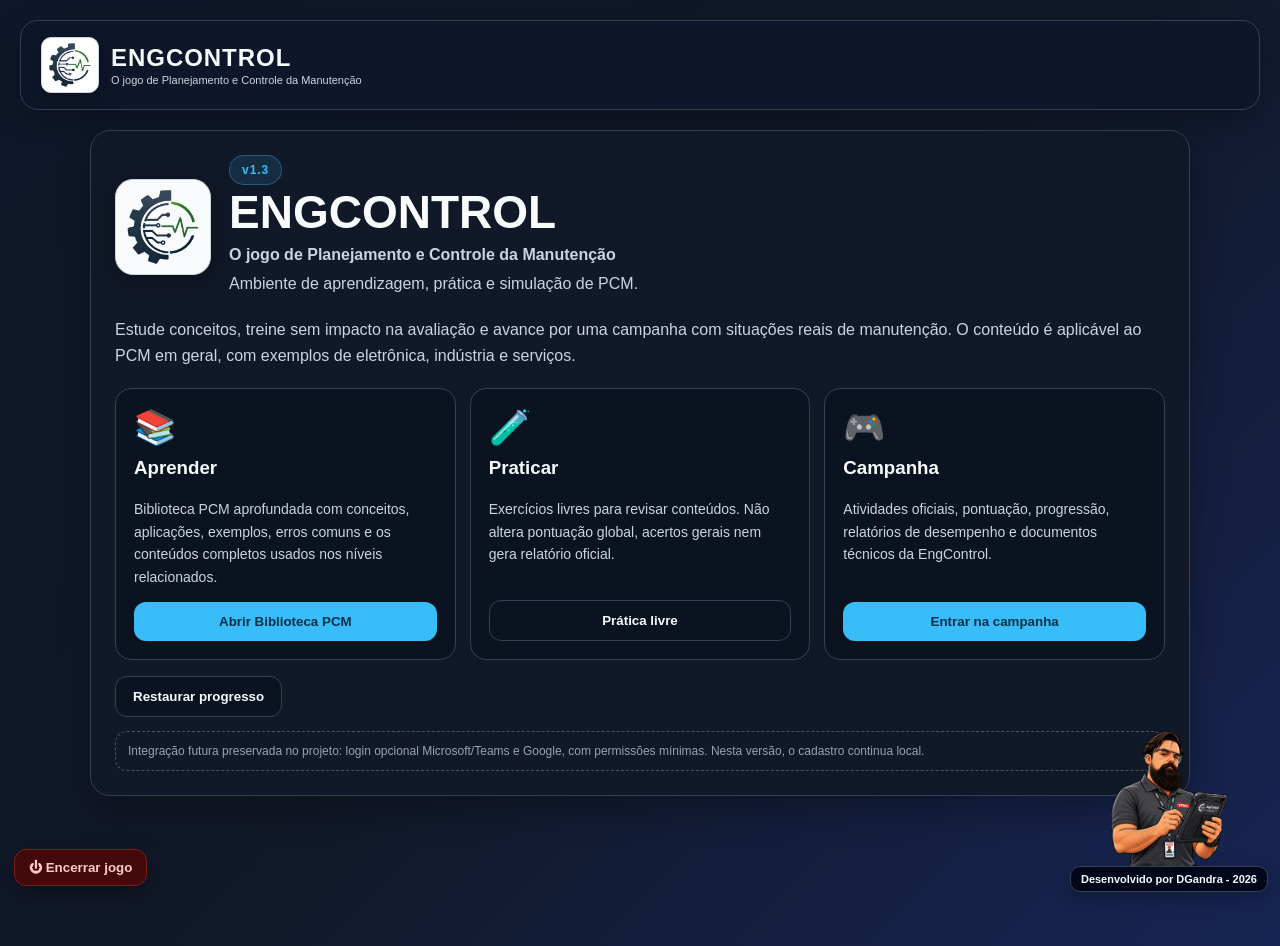
==== commit 721b64bf: "Add files via upload" ====
--- a/index.html
+++ b/index.html
@@ -1,33 +1,16 @@
-<!doctype html><html lang='pt-BR'><head><meta charset='utf-8'><meta name='viewport' content='width=device-width,initial-scale=1'><title>EngControl — v1.1</title>
-<style>
-:root{--bg:#0f172a;--panel:#111827;--panel2:#0b1220;--text:#f8fafc;--muted:#cbd5e1;--accent:#38bdf8;--green:#22c55e;--warn:#f59e0b;--danger:#ef4444;--border:#334155}*{box-sizing:border-box}body{margin:0;font-family:Inter,Segoe UI,Arial,sans-serif;background:linear-gradient(135deg,#0f172a,#111827 50%,#172554);color:var(--text);min-height:100vh}.shell{max-width:1280px;margin:auto;padding:20px 20px 150px}.topbar{display:flex;justify-content:space-between;gap:20px;align-items:center;margin-bottom:20px;padding:16px 20px;background:rgba(15,23,42,.94);border:1px solid var(--border);border-radius:18px;box-shadow:0 10px 30px rgba(0,0,0,.25);position:sticky;top:10px;z-index:15}.brand img{height:56px;max-width:260px;object-fit:contain;background:#fff;border-radius:10px;padding:4px}.status{display:grid;grid-template-columns:repeat(4,minmax(100px,1fr));gap:10px}.status div{background:#020617;border:1px solid var(--border);border-radius:12px;padding:10px;text-align:center}.status span{display:block;font-size:11px;color:var(--muted)}.status strong{display:block;margin-top:4px}.screen{display:none}.screen.active{display:block}.panel{background:rgba(17,24,39,.96);border:1px solid var(--border);border-radius:20px;padding:24px;box-shadow:0 14px 34px rgba(0,0,0,.28)}.hero.active{display:grid;place-items:center;min-height:68vh}.hero .panel{max-width:980px;width:100%}.beta,.tag{display:inline-block;padding:7px 12px;border-radius:999px;background:rgba(56,189,248,.12);color:var(--accent);border:1px solid rgba(56,189,248,.35);font-size:12px;font-weight:800;letter-spacing:.08em}.hero-grid,.two-col{display:grid;grid-template-columns:1.1fr .9fr;gap:20px;align-items:center}.hero-logo{width:100%;max-width:520px;background:#fff;border-radius:16px;padding:10px}.hero h1{font-size:40px;margin:14px 0}.muted,p{color:var(--muted);line-height:1.6}.primary,.secondary,.danger{border-radius:12px;padding:12px 17px;font-weight:900;cursor:pointer}.primary{border:0;background:var(--accent);color:#082f49}.secondary{border:1px solid var(--border);background:#0b1220;color:var(--text)}.danger{border:1px solid #7f1d1d;background:#450a0a;color:#fecaca}.row{display:flex;gap:10px;flex-wrap:wrap}.field{display:grid;gap:7px;margin:12px 0}.field input,.field select,.field textarea{padding:12px;border-radius:10px;border:1px solid var(--border);background:#020617;color:var(--text)}.dashboard{display:grid;grid-template-columns:320px 1fr;gap:20px}.id-card{background:linear-gradient(145deg,#0b2941,#071827);border:3px solid #dbeafe;border-radius:20px;padding:18px;box-shadow:0 14px 34px rgba(0,0,0,.3);text-align:center}.id-company img{width:100%;max-height:76px;object-fit:contain;background:white;border-radius:10px;padding:5px}.id-role{margin:10px 0;color:#93c5fd;font-size:12px;font-weight:800;letter-spacing:.1em}.id-photo{width:110px;height:120px;border-radius:14px;object-fit:cover;background:white;border:2px solid white}.id-name{font-size:23px;font-weight:1000;margin:12px 0 4px}.id-code{font-size:12px;color:#cbd5e1}.barcode{height:54px;background:#fff;border-radius:4px;padding:6px;display:flex;gap:2px;justify-content:center;margin-top:12px;overflow:hidden}.barcode i{display:block;background:#111;min-width:1px}.barcode-number{font-family:monospace;font-size:11px;margin-top:4px}.stats{display:grid;grid-template-columns:repeat(4,1fr);gap:12px;margin-bottom:18px}.stat{background:#0b1220;border:1px solid var(--border);border-radius:14px;padding:16px}.stat span{font-size:11px;color:var(--muted);display:block}.stat strong{font-size:24px;display:block;margin-top:4px}.levels{display:grid;grid-template-columns:repeat(5,1fr);gap:12px}.level{background:#0b1220;border:1px solid var(--border);border-radius:15px;padding:15px;min-height:155px;cursor:pointer}.level.locked{opacity:.45;cursor:not-allowed}.level h4{margin:8px 0}.level small{color:var(--muted)}.theory-box{background:#0b1220;border:1px solid var(--border);border-left:4px solid var(--accent);padding:18px;border-radius:14px;margin:14px 0}.real-box{background:rgba(245,158,11,.08);border:1px solid rgba(245,158,11,.45);padding:16px;border-radius:14px}.game-grid{display:grid;grid-template-columns:1fr 320px;gap:20px}.question{font-size:22px;font-weight:900}.answers{display:grid;gap:10px;margin-top:18px}.answer{padding:14px;border:1px solid var(--border);border-radius:12px;background:#0b1220;color:var(--text);text-align:left;font-weight:700;cursor:pointer}.answer:hover{border-color:var(--accent)}.answer:disabled{cursor:default;opacity:.85}.feedback{margin-top:16px;padding:16px;border-radius:12px;line-height:1.6}.feedback.good{border:1px solid var(--green);background:rgba(34,197,94,.08)}.feedback.bad{border:1px solid var(--danger);background:rgba(239,68,68,.08)}.feedback img{width:120px;float:right;margin-left:12px}.progress{height:10px;background:#020617;border:1px solid var(--border);border-radius:999px;overflow:hidden;margin:12px 0}.progress b{display:block;height:100%;background:linear-gradient(90deg,var(--accent),var(--green));width:0}.side-avatar{width:100%;max-height:340px;object-fit:contain}.indicator{display:flex;justify-content:space-between;padding:10px 0;border-bottom:1px solid #243244}.result{text-align:center}.result .score{font-size:64px;font-weight:1000}.save{background:#020617;border:1px solid var(--border);border-radius:12px;padding:14px;font-family:monospace;word-break:break-all;text-align:left}.footer-dev{position:fixed;right:12px;left:auto;bottom:8px;display:flex;flex-direction:column;align-items:center;z-index:30;pointer-events:none}.footer-dev img{width:118px;height:145px;object-fit:contain;display:block}.footer-dev span{margin-top:-8px;background:rgba(2,6,23,.92);border:1px solid var(--border);padding:6px 10px;border-radius:10px;font-size:11px;font-weight:800;white-space:nowrap;box-shadow:0 6px 18px rgba(0,0,0,.25)}.modal{display:none;position:fixed;inset:0;background:rgba(0,0,0,.7);z-index:60;place-items:center;padding:20px}.modal.open{display:grid}.modal .panel{width:min(680px,95vw)}.doc-list{display:grid;gap:12px;margin-top:16px}.doc-card{display:grid;grid-template-columns:1fr auto;gap:14px;align-items:center;background:#0b1220;border:1px solid var(--border);border-radius:14px;padding:16px}.doc-card h4{margin:0 0 6px}.doc-card p{margin:0}.doc-locked{opacity:.5}.doc-note{padding:12px 14px;border:1px solid rgba(56,189,248,.35);background:rgba(56,189,248,.08);border-radius:12px;margin-top:14px}.tiny{font-size:12px;color:var(--muted)}.theory-head{display:flex;justify-content:space-between;gap:16px;align-items:flex-start;flex-wrap:wrap}.theory-step{display:flex;gap:8px;align-items:center}.theory-step b{width:34px;height:34px;display:grid;place-items:center;border-radius:50%;border:1px solid var(--border);background:#020617;color:var(--muted)}.theory-step b.on{background:var(--accent);color:#082f49;border-color:var(--accent)}.theory-grid{display:grid;grid-template-columns:1fr 1fr;gap:14px;margin:14px 0}.concept-card{background:#0b1220;border:1px solid var(--border);border-radius:14px;padding:16px}.concept-card h3{margin:0 0 8px;color:#7dd3fc}.concept-card ul{margin:8px 0 0;padding-left:20px;color:var(--muted);line-height:1.65}.concept-card li+li{margin-top:5px}.keyline{padding:14px 16px;border-left:4px solid var(--green);background:rgba(34,197,94,.08);border-radius:12px;margin:14px 0;color:#dcfce7}.warning-line{padding:14px 16px;border-left:4px solid var(--warn);background:rgba(245,158,11,.08);border-radius:12px;margin:14px 0}.theory-nav{display:flex;justify-content:space-between;gap:10px;margin-top:18px}.mini-table{width:100%;border-collapse:collapse;margin-top:8px}.mini-table th,.mini-table td{border-bottom:1px solid #243244;padding:9px 8px;text-align:left;vertical-align:top}.mini-table th{color:#7dd3fc;font-size:12px}.mini-table td{color:var(--muted);font-size:14px}@media(max-width:900px){.theory-grid{grid-template-columns:1fr}}@media(max-width:900px){.hero-grid,.dashboard,.two-col,.game-grid{grid-template-columns:1fr}.levels{grid-template-columns:repeat(2,1fr)}.stats{grid-template-columns:repeat(2,1fr)}.status{grid-template-columns:repeat(2,1fr)}.topbar{align-items:flex-start;flex-direction:column}}@media(max-width:560px){.shell{padding:10px 10px 120px}.levels,.stats{grid-template-columns:1fr}.hero h1{font-size:30px}.footer-dev img{width:72px;height:90px}.footer-dev img{width:74px;height:92px}.footer-dev span{display:block;font-size:9px;padding:4px 6px}}
+<!doctype html><html lang='pt-BR'><head><meta charset='utf-8'><meta name='viewport' content='width=device-width,initial-scale=1'><title>EngControl — v1.3</title>
+<link rel='stylesheet' href='css/styles.css'></head><body><div class='shell'>
+<header class='topbar'><div class='brand brand-lockup' id='secretBrand'><img class='brand-mark' src='assets/logo-mark.png' alt='Símbolo EngControl'><div class='brand-copy'><strong>ENGCONTROL</strong><small>O jogo de Planejamento e Controle da Manutenção</small></div></div><div class='status' id='hud' style='display:none'><div><span>PONTUAÇÃO GLOBAL</span><strong id='hudScore'>0</strong></div><div><span>ACERTOS GERAIS</span><strong id='hudAccuracy'>0%</strong></div><div><span>DISPONIBILIDADE</span><strong id='hudAvail'>98%</strong></div><div><span>SEGURANÇA</span><strong id='hudSafety'>100%</strong></div><div><span>FUNDO</span><strong id='hudBudget'>R$ 25.000</strong></div></div></header>
 
-.brand-lockup{display:flex;align-items:center;gap:12px;min-width:280px}.brand-mark{width:58px;height:58px;object-fit:contain;background:#f8fafc;padding:5px;border-radius:12px;border:1px solid #cbd5e1;filter:drop-shadow(0 5px 12px rgba(0,0,0,.28))}.brand-copy strong{font-size:24px;letter-spacing:.04em}.brand-copy small{display:block;color:#cbd5e1;font-size:11px;margin-top:2px}.landing-brand{display:flex;align-items:center;gap:18px;margin-bottom:18px}.landing-brand .brand-mark{width:96px;height:96px;padding:8px;border-radius:18px;background:#f8fafc}.landing-brand h1{font-size:46px;margin:0}.landing-brand p{margin:3px 0}.mode-grid{display:grid;grid-template-columns:repeat(3,1fr);gap:14px;margin-top:20px}.mode-card{background:#0b1220;border:1px solid var(--border);border-radius:16px;padding:18px;display:flex;flex-direction:column;min-height:190px}.mode-card .mode-icon{font-size:34px}.mode-card h3{margin:10px 0 5px}.mode-card p{font-size:14px;flex:1}.quick-nav{display:flex;gap:10px;flex-wrap:wrap;margin-bottom:18px}.library-grid{display:grid;grid-template-columns:repeat(3,1fr);gap:14px;margin-top:18px}.library-card{background:#0b1220;border:1px solid var(--border);border-radius:15px;padding:16px;cursor:pointer}.library-card:hover{border-color:var(--accent);transform:translateY(-1px)}.library-card h3{margin:8px 0;color:#7dd3fc}.library-card p{font-size:13px;margin:0}.library-search{display:flex;gap:10px;align-items:center}.library-search input{flex:1;padding:12px 14px;border-radius:12px;border:1px solid var(--border);background:#020617;color:var(--text)}.related-levels{display:flex;gap:8px;flex-wrap:wrap;margin-top:14px}.related-level{padding:8px 11px;border-radius:999px;border:1px solid var(--border);background:#020617;color:var(--text);font-size:12px;font-weight:800}.related-level.available{border-color:var(--green);cursor:pointer}.related-level.locked{opacity:.55}.content-layout{display:grid;grid-template-columns:1fr 290px;gap:20px}.content-side{position:sticky;top:105px;align-self:start}.practice-banner{padding:14px 16px;border:1px solid rgba(56,189,248,.4);background:rgba(56,189,248,.08);border-radius:14px;margin:14px 0}.practice-result{padding:14px;border-radius:12px;margin-top:14px}.practice-result.ok{background:rgba(34,197,94,.08);border:1px solid var(--green)}.practice-result.no{background:rgba(239,68,68,.08);border:1px solid var(--danger)}.recommend-content{margin-top:12px;padding:10px 12px;border-radius:10px;background:rgba(56,189,248,.08);border:1px solid rgba(56,189,248,.25);font-size:13px}.recommend-content button{margin-top:8px}.id-company .compact-id-brand{display:flex;align-items:center;justify-content:center;gap:8px}.id-company .compact-id-brand img{width:46px;height:46px;object-fit:contain;background:#f8fafc;padding:4px;border-radius:9px;border:1px solid #cbd5e1}.id-company .compact-id-brand strong{font-size:18px}.id-company .compact-id-brand small{display:block;font-size:8px;color:#cbd5e1}.login-placeholder{margin-top:14px;padding:12px;border:1px dashed #475569;border-radius:12px;color:#94a3b8;font-size:12px}
-@media(max-width:900px){.mode-grid,.library-grid,.content-layout{grid-template-columns:1fr}.content-side{position:static}.brand-copy strong{font-size:20px}.landing-brand h1{font-size:38px}}
-
-.campaign-topbar{max-width:1180px;margin:0 auto 14px;display:flex;align-items:center;justify-content:space-between;gap:12px}.campaign-topbar .secondary{min-width:210px}@media(max-width:720px){.campaign-topbar{align-items:stretch;flex-direction:column}.campaign-topbar .secondary{width:100%}}
-.avatar-picker{display:grid;grid-template-columns:repeat(4,1fr);gap:10px;margin:10px 0 16px}.avatar-choice{position:relative;border:2px solid var(--border);border-radius:14px;background:#020617;padding:7px;cursor:pointer;transition:.15s}.avatar-choice:hover{border-color:var(--accent);transform:translateY(-2px)}.avatar-choice.selected{border-color:var(--green);box-shadow:0 0 0 2px rgba(34,197,94,.18)}.avatar-choice img{width:100%;aspect-ratio:1/1;object-fit:cover;object-position:top center;border-radius:10px;background:#fff}.avatar-choice small{display:block;text-align:center;color:var(--muted);font-size:10px;margin-top:5px}.avatar-choice.selected:after{content:'✓';position:absolute;right:8px;top:8px;width:24px;height:24px;border-radius:50%;display:grid;place-items:center;background:var(--green);color:#052e16;font-weight:1000}@media(max-width:620px){.avatar-picker{grid-template-columns:repeat(3,1fr)}}
-.end-game-btn{position:fixed;left:14px;bottom:14px;z-index:55;border:1px solid #7f1d1d;background:rgba(69,10,10,.96);color:#fecaca;border-radius:12px;padding:10px 14px;font-weight:900;cursor:pointer;box-shadow:0 8px 24px rgba(0,0,0,.35);backdrop-filter:blur(6px)}
-.end-game-btn:hover{background:#7f1d1d;color:#fff}.end-game-btn:focus-visible{outline:3px solid rgba(239,68,68,.35);outline-offset:2px}
-@media(max-width:560px){.end-game-btn{left:8px;bottom:8px;padding:8px 10px;font-size:11px}}
-
-/* v1.1 — revisão pedagógica */
-.level-tools{display:flex;gap:8px;flex-wrap:wrap;margin:10px 0 14px}.level-tools .secondary{padding:9px 12px;font-size:12px}
-.option-analysis{margin-top:14px;border:1px solid #334155;border-radius:12px;background:#07101d;overflow:hidden}.option-analysis summary{cursor:pointer;padding:12px 14px;font-weight:900;color:#bae6fd;background:#0b1220}.option-analysis .oa-item{padding:11px 14px;border-top:1px solid #243244}.option-analysis .oa-item b{display:block;margin-bottom:4px}.option-analysis .oa-item.ok b{color:#86efac}.option-analysis .oa-item.no b{color:#fca5a5}.option-analysis p{margin:3px 0;font-size:13px}
-.summary-modal-body{max-height:68vh;overflow:auto;padding-right:6px}.summary-modal-body .theory-box,.summary-modal-body .real-box,.summary-modal-body .concept-card{font-size:14px}
-.library-deep{margin-top:18px}.library-deep details{background:#0b1220;border:1px solid #334155;border-radius:12px;margin:10px 0;overflow:hidden}.library-deep summary{cursor:pointer;padding:13px 15px;font-weight:900;color:#7dd3fc}.library-deep .deep-body{padding:0 15px 15px}.library-deep .deep-body p,.library-deep .deep-body li{font-size:14px}.library-map{display:grid;grid-template-columns:repeat(2,1fr);gap:10px;margin-top:12px}.library-map .concept-card{min-height:120px}
-.difficulty-note{padding:10px 12px;border-radius:10px;background:rgba(245,158,11,.08);border:1px solid rgba(245,158,11,.3);color:#fde68a;font-size:12px;margin:10px 0}
-@media(max-width:720px){.library-map{grid-template-columns:1fr}}
-
-</style></head><body><div class='shell'>
-<header class='topbar'><div class='brand brand-lockup' id='secretBrand'><img class='brand-mark' src='assets/logo-mark.png' alt='Símbolo EngControl'><div class='brand-copy'><strong>ENGCONTROL</strong><small>O jogo de Planejamento e Controle da Manutenção</small></div></div><div class='status' id='hud' style='display:none'><div><span>PONTUAÇÃO GLOBAL</span><strong id='hudScore'>0</strong></div><div><span>ACERTOS GERAIS</span><strong id='hudAccuracy'>0%</strong></div><div><span>DISPONIBILIDADE</span><strong id='hudAvail'>98%</strong></div><div><span>SEGURANÇA</span><strong id='hudSafety'>100%</strong></div></div></header>
-
-<section id='start' class='screen hero active'><div class='panel' style='max-width:1100px'><div class='landing-brand'><img class='brand-mark' src='assets/logo-mark.png' alt='EngControl'><div><span class='beta'>v1.1</span><h1>ENGCONTROL</h1><p><b>O jogo de Planejamento e Controle da Manutenção</b></p><p>Ambiente de aprendizagem, prática e simulação de PCM.</p></div></div><p>Estude conceitos, treine sem impacto na avaliação e avance por uma campanha com situações reais de manutenção. O conteúdo é aplicável ao PCM em geral, com exemplos de eletrônica, indústria e serviços.</p><div class='mode-grid'><div class='mode-card'><div class='mode-icon'>📚</div><h3>Aprender</h3><p>Biblioteca PCM aprofundada com conceitos, aplicações, exemplos, erros comuns e os conteúdos completos usados nos níveis relacionados.</p><button class='primary' onclick='openLibrary()'>Abrir Biblioteca PCM</button></div><div class='mode-card'><div class='mode-icon'>🧪</div><h3>Praticar</h3><p>Exercícios livres para revisar conteúdos. Não altera pontuação global, acertos gerais nem gera relatório oficial.</p><button class='secondary' onclick='openPracticeHub()'>Prática livre</button></div><div class='mode-card'><div class='mode-icon'>🎮</div><h3>Campanha</h3><p>Atividades oficiais, pontuação, progressão, relatórios de desempenho e documentos técnicos da EngControl.</p><button class='primary' onclick='campaignEntry()'>Entrar na campanha</button></div></div><div class='row' style='margin-top:16px'><button class='secondary' onclick='openRestore()'>Restaurar progresso</button><button class='secondary' id='continueBtn' style='display:none' onclick='continueLocal()'>Continuar neste navegador</button></div><div class='login-placeholder'>Integração futura preservada no projeto: login opcional Microsoft/Teams e Google, com permissões mínimas. Nesta versão, o cadastro continua local.</div></div></section>
+<section id='start' class='screen hero active'><div class='panel' style='max-width:1100px'><div class='landing-brand'><img class='brand-mark' src='assets/logo-mark.png' alt='EngControl'><div><span class='beta'>v1.3</span><h1>ENGCONTROL</h1><p><b>O jogo de Planejamento e Controle da Manutenção</b></p><p>Ambiente de aprendizagem, prática e simulação de PCM.</p></div></div><p>Estude conceitos, treine sem impacto na avaliação e avance por uma campanha com situações reais de manutenção. O conteúdo é aplicável ao PCM em geral, com exemplos de eletrônica, indústria e serviços.</p><div class='mode-grid'><div class='mode-card'><div class='mode-icon'>📚</div><h3>Aprender</h3><p>Biblioteca PCM aprofundada com conceitos, aplicações, exemplos, erros comuns e os conteúdos completos usados nos níveis relacionados.</p><button class='primary' onclick='openLibrary()'>Abrir Biblioteca PCM</button></div><div class='mode-card'><div class='mode-icon'>🧪</div><h3>Praticar</h3><p>Exercícios livres para revisar conteúdos. Não altera pontuação global, acertos gerais nem gera relatório oficial.</p><button class='secondary' onclick='openPracticeHub()'>Prática livre</button></div><div class='mode-card'><div class='mode-icon'>🎮</div><h3>Campanha</h3><p>Atividades oficiais, pontuação, progressão, relatórios de desempenho e documentos técnicos da EngControl.</p><button class='primary' onclick='campaignEntry()'>Entrar na campanha</button></div></div><div class='row' style='margin-top:16px'><button class='secondary' onclick='openRestore()'>Restaurar progresso</button><button class='secondary' id='continueBtn' style='display:none' onclick='continueLocal()'>Continuar neste navegador</button></div><div class='login-placeholder'>Integração futura preservada no projeto: login opcional Microsoft/Teams e Google, com permissões mínimas. Nesta versão, o cadastro continua local.</div></div></section>
 
 <section id='profile' class='screen'><div class='two-col'><div class='panel'><span class='tag'>CONTRATAÇÃO</span><h2>Cadastro do jogador</h2><p>Digite seu nome e escolha o avatar que representará você no crachá fictício da EngControl.</p><div class='field'><label>Nome</label><input id='name' maxlength='32' placeholder='Digite seu nome'></div><div class='field'><label>Escolha seu avatar</label><p class='tiny'>A escolha é apenas visual e não interfere na pontuação ou nas atividades.</p><div id='avatarPicker' class='avatar-picker'></div><input type='hidden' id='selectedAvatar' value='masculino_01_moreno.png'></div><div class='row'><button class='secondary' onclick='show("start")'>Voltar</button><button class='primary' onclick='createPlayer()'>Emitir crachá</button></div></div><div class='id-card'><div class='id-company'><div class='compact-id-brand'><img src='assets/logo-mark.png'><div><strong>ENGCONTROL</strong><small>O JOGO DE PLANEJAMENTO E CONTROLE DA MANUTENÇÃO</small></div></div></div><div class='id-role'>PLANEJAMENTO E CONTROLE DA MANUTENÇÃO</div><img id='previewPhoto' class='id-photo' src='assets/avatars/masculino_01_moreno.png'><div class='id-name' id='previewName'>SEU NOME</div><div class='id-code'>ENGCONTROL • ACESSO TÉCNICO</div><div class='barcode' id='previewBarcode'></div><div class='barcode-number'>ID GERADO NO CADASTRO</div></div></div></section>
 
-<section id='home' class='screen'><div class='campaign-topbar'><button class='secondary' onclick='show("start")'>← Voltar ao menu principal</button><span class='muted'>Campanha EngControl</span></div><div class='dashboard'><aside class='id-card'><div class='id-company'><div class='compact-id-brand'><img src='assets/logo-mark.png'><div><strong>ENGCONTROL</strong><small>PLANEJAMENTO E CONTROLE DA MANUTENÇÃO</small></div></div></div><div class='id-role' id='badgeRole'>ASSISTENTE DE MANUTENÇÃO</div><img id='badgePhoto' class='id-photo' src='assets/avatar-male.svg'><div class='id-name' id='badgeName'></div><div class='id-code' id='badgeId'></div><div class='barcode' id='barcode'></div><div class='barcode-number' id='barcodeNumber'></div></aside><main><div class='quick-nav'><button class='secondary' onclick='openLibrary()'>📚 Biblioteca PCM</button><button class='secondary' onclick='openPracticeHub()'>🧪 Prática livre</button><button class='secondary' onclick='openDocuments()'>📁 Meus Documentos</button><button class='secondary' onclick='show("start")'>⌂ Menu principal</button></div><div class='stats'><div class='stat'><span>PONTUAÇÃO GLOBAL</span><strong id='globalScore'>0</strong></div><div class='stat'><span>ACERTOS GERAIS</span><strong id='globalAccuracy'>0%</strong></div><div class='stat'><span>QUESTÕES RESPONDIDAS</span><strong id='globalAnswered'>0</strong></div><div class='stat'><span>NÍVEIS CONCLUÍDOS</span><strong id='completedCount'>0/60</strong></div></div><div class='panel'><span class='tag'>FASE 1</span><h2>Fundamentos da Manutenção</h2><p>Base conceitual da campanha: conceitos, tipos de manutenção, estratégias, confiabilidade, disponibilidade, prioridade e risco. Os cinco níveis estão disponíveis para teste e validação.</p><div class='levels' id='levels1'></div></div><div class='panel' style='margin-top:20px'><span class='tag'>FASE 2</span><h2>Organização e Planejamento da Manutenção</h2><p>Do plano de manutenção à decisão de terceirizar. Nesta versão, os níveis 6 a 10 estão jogáveis, cada um com duas páginas de teoria contextualizada, cinco situações e feedback pedagógico.</p><div class='levels' id='levels2'></div></div><div class='panel' style='margin-top:20px'><span class='tag'>FASE 3</span><h2>Planejamento da Manutenção Corretiva</h2><p>Análise da OS, agendamento, peças, equipe e seleção de instrumentos, ferramentas e proteção ESD.</p><div class='levels' id='levels3'></div><div class='warning-line'><b>Acesso de teste:</b> fase liberada para avaliação.</div></div><div class='panel' style='margin-top:20px'><span class='tag'>FASE 4</span><h2>Ferramentas da Qualidade</h2><p>Investigação estruturada de falhas: checklist, 5 Porquês, Ishikawa, MASP, FMEA/FMECA, árvore de falhas, PDCA, 5S e melhoria contínua.</p><div class='levels' id='levels4'></div><div class='warning-line'><b>Acesso de teste:</b> a Fase 4 está disponível para avaliação sem exigir a conclusão da Fase 3.</div></div><div class='panel' style='margin-top:20px'><span class='tag'>FASE 5</span><h2>Custos e Gestão de Recursos</h2><p>Custos fixos e variáveis, orçamento, viabilidade econômica e otimização de recursos físicos.</p><div class='levels' id='levels5'></div><div class='warning-line'><b>Acesso de teste:</b> a Fase 5 está disponível para avaliação sem exigir a conclusão das fases anteriores.</div></div><div class='panel' style='margin-top:20px'><span class='tag'>FASE 6</span><h2>Indicadores de Manutenção</h2><p>Histórico do equipamento, MTBF, MTTR, taxa de falhas, disponibilidade, confiabilidade e CPMV. Nesta fase, calcular é apenas o começo: o aluno também precisa interpretar o que os números dizem sobre a manutenção.</p><div class='levels' id='levels6'></div><div class='warning-line'><b>Acesso de teste:</b> a Fase 6 está disponível para avaliação sem exigir as fases anteriores.</div></div><div class='panel' style='margin-top:20px'><span class='tag'>FASE 7</span><h2>Manutenção Preventiva</h2><p>Definição de inspeções, periodicidade, cronograma, limpeza, reaperto e substituições preventivas. A fase termina com a elaboração de um plano preventivo.</p><div class='levels' id='levels7'></div><div class='warning-line'><b>Acesso de teste:</b> a Fase 7 está disponível para avaliação sem exigir as fases anteriores.</div></div><div class='panel' style='margin-top:20px'><span class='tag'>FASE 8</span><h2>Manutenção 4.0 — Dados e IoT</h2><p>Coleta, limpeza e transformação de dados, IoT, Big Data, Edge e Cloud Computing.</p><div class='levels' id='levels8'></div><div class='warning-line'><b>Acesso de teste:</b> fase liberada para avaliação.</div></div><div class='panel' style='margin-top:20px'><span class='tag'>FASE 9</span><h2>Inteligência Artificial na Manutenção</h2><p>Aplicações de IA, regressão, classificação e detecção de anomalias para apoio à decisão.</p><div class='levels' id='levels9'></div></div><div class='panel' style='margin-top:20px'><span class='tag'>FASE 10</span><h2>Planejamento da Manutenção Preditiva</h2><p>Escolha de ativos, parâmetros, identificação de anomalias e planejamento da intervenção antes da falha.</p><div class='levels' id='levels10'></div></div><div class='panel' style='margin-top:20px'><span class='tag'>FASE 11</span><h2>Softwares de Manutenção</h2><p>CMMS, tipos de software, operação e realidade aumentada aplicada à manutenção.</p><div class='levels' id='levels11'></div></div><div class='panel' style='margin-top:20px'><span class='tag'>FASE 12</span><h2>Gestão Integrada — Desafio Final</h2><p>Encerramento da campanha: integrar OS, custos, indicadores, preventiva, dados, preditiva e tomada de decisão em uma operação simulada. O desafio final será refinado após a validação dos 60 níveis.</p><span class='tag'>DESAFIO INTEGRADOR EM VALIDAÇÃO</span></div><div class='panel' style='margin-top:20px'><span class='tag'>PORTFÓLIO TÉCNICO</span><h2>📁 Meus Documentos</h2><p>Documentos técnicos gerados nas atividades da EngControl. Eles registram o trabalho realizado pelo aluno e podem ser entregues ao professor ao longo do semestre.</p><button class='primary' onclick='openDocuments()'>Abrir Meus Documentos</button></div></main></div></section>
+<section id='home' class='screen'><div class='campaign-topbar'><button class='secondary' onclick='show("start")'>← Voltar ao menu principal</button><span class='muted'>Campanha EngControl</span></div><div class='dashboard'><aside class='id-card'><div class='id-company'><div class='compact-id-brand'><img src='assets/logo-mark.png'><div><strong>ENGCONTROL</strong><small>PLANEJAMENTO E CONTROLE DA MANUTENÇÃO</small></div></div></div><div class='id-role' id='badgeRole'>ASSISTENTE DE MANUTENÇÃO</div><img id='badgePhoto' class='id-photo' src='assets/avatar-male.svg'><div class='id-name' id='badgeName'></div><div class='id-code' id='badgeId'></div><div class='barcode' id='barcode'></div><div class='barcode-number' id='barcodeNumber'></div></aside><main><div class='quick-nav'><button class='secondary' onclick='openLibrary()'>📚 Biblioteca PCM</button><button class='secondary' onclick='openPracticeHub()'>🧪 Prática livre</button><button class='secondary' onclick='openDocuments()'>📁 Meus Documentos</button><button class='secondary' onclick='openOperations()'>📋 Operações</button><button class='secondary' onclick='show("start")'>⌂ Menu principal</button></div><div class='stats'><div class='stat'><span>PONTUAÇÃO GLOBAL</span><strong id='globalScore'>0</strong></div><div class='stat'><span>ACERTOS GERAIS</span><strong id='globalAccuracy'>0%</strong></div><div class='stat'><span>QUESTÕES RESPONDIDAS</span><strong id='globalAnswered'>0</strong></div><div class='stat'><span>NÍVEIS CONCLUÍDOS</span><strong id='completedCount'>0/60</strong></div></div><div class='panel'><span class='tag'>FASE 1</span><h2>Fundamentos da Manutenção</h2><p>Base conceitual da campanha: conceitos, tipos de manutenção, estratégias, confiabilidade, disponibilidade, prioridade e risco. Os cinco níveis estão disponíveis para teste e validação.</p><div class='levels' id='levels1'></div></div><div class='panel' style='margin-top:20px'><span class='tag'>FASE 2</span><h2>Organização e Planejamento da Manutenção</h2><p>Do plano de manutenção à decisão de terceirizar. Nesta versão, os níveis 6 a 10 estão jogáveis, cada um com duas páginas de teoria contextualizada, cinco situações e feedback pedagógico.</p><div class='levels' id='levels2'></div></div><div class='panel' style='margin-top:20px'><span class='tag'>FASE 3</span><h2>Planejamento da Manutenção Corretiva</h2><p>Análise da OS, agendamento, peças, equipe e seleção de instrumentos, ferramentas e proteção ESD.</p><div class='levels' id='levels3'></div><div class='warning-line'><b>Acesso de teste:</b> fase liberada para avaliação.</div></div><div class='panel' style='margin-top:20px'><span class='tag'>FASE 4</span><h2>Ferramentas da Qualidade</h2><p>Investigação estruturada de falhas: checklist, 5 Porquês, Ishikawa, MASP, FMEA/FMECA, árvore de falhas, PDCA, 5S e melhoria contínua.</p><div class='levels' id='levels4'></div><div class='warning-line'><b>Acesso de teste:</b> a Fase 4 está disponível para avaliação sem exigir a conclusão da Fase 3.</div></div><div class='panel' style='margin-top:20px'><span class='tag'>FASE 5</span><h2>Custos e Gestão de Recursos</h2><p>Custos fixos e variáveis, orçamento, viabilidade econômica e otimização de recursos físicos.</p><div class='levels' id='levels5'></div><div class='warning-line'><b>Acesso de teste:</b> a Fase 5 está disponível para avaliação sem exigir a conclusão das fases anteriores.</div></div><div class='panel' style='margin-top:20px'><span class='tag'>FASE 6</span><h2>Indicadores de Manutenção</h2><p>Histórico do equipamento, MTBF, MTTR, taxa de falhas, disponibilidade, confiabilidade e CPMV. Nesta fase, calcular é apenas o começo: o aluno também precisa interpretar o que os números dizem sobre a manutenção.</p><div class='levels' id='levels6'></div><div class='warning-line'><b>Acesso de teste:</b> a Fase 6 está disponível para avaliação sem exigir as fases anteriores.</div></div><div class='panel' style='margin-top:20px'><span class='tag'>FASE 7</span><h2>Manutenção Preventiva</h2><p>Definição de inspeções, periodicidade, cronograma, limpeza, reaperto e substituições preventivas. A fase termina com a elaboração de um plano preventivo.</p><div class='levels' id='levels7'></div><div class='warning-line'><b>Acesso de teste:</b> a Fase 7 está disponível para avaliação sem exigir as fases anteriores.</div></div><div class='panel' style='margin-top:20px'><span class='tag'>FASE 8</span><h2>Manutenção 4.0 — Dados e IoT</h2><p>Coleta, limpeza e transformação de dados, IoT, Big Data, Edge e Cloud Computing.</p><div class='levels' id='levels8'></div><div class='warning-line'><b>Acesso de teste:</b> fase liberada para avaliação.</div></div><div class='panel' style='margin-top:20px'><span class='tag'>FASE 9</span><h2>Inteligência Artificial na Manutenção</h2><p>Aplicações de IA, regressão, classificação e detecção de anomalias para apoio à decisão.</p><div class='levels' id='levels9'></div></div><div class='panel' style='margin-top:20px'><span class='tag'>FASE 10</span><h2>Planejamento da Manutenção Preditiva</h2><p>Escolha de ativos, parâmetros, identificação de anomalias e planejamento da intervenção antes da falha.</p><div class='levels' id='levels10'></div></div><div class='panel' style='margin-top:20px'><span class='tag'>FASE 11</span><h2>Softwares de Manutenção</h2><p>CMMS, tipos de software, operação e realidade aumentada aplicada à manutenção.</p><div class='levels' id='levels11'></div></div><div class='panel' style='margin-top:20px'><span class='tag'>FASE 12</span><h2>Gestão Integrada — Desafio Final</h2><p>Encerramento da campanha: integrar OS, custos, indicadores, preventiva, dados, preditiva e tomada de decisão em uma operação simulada. O desafio final será refinado após a validação dos 60 níveis.</p><span class='tag'>DESAFIO INTEGRADOR EM VALIDAÇÃO</span></div><div class='panel' style='margin-top:20px'><span class='tag'>PORTFÓLIO TÉCNICO</span><h2>📁 Meus Documentos</h2><p>Documentos técnicos gerados nas atividades da EngControl. Eles registram o trabalho realizado pelo aluno e podem ser entregues ao professor ao longo do semestre.</p><button class='primary' onclick='openDocuments()'>Abrir Meus Documentos</button></div></main></div></section>
 
+<section id='operations' class='screen'><div class='panel'><div class='campaign-topbar'><button class='secondary' onclick='showHome()'>← Voltar à campanha</button><span class='tag'>CENTRO OPERACIONAL</span></div><h2>📋 Gestão da Manutenção</h2><p class='muted'>Consulte somente as ordens, compras e eventos já recebidos. Missões futuras permanecem ocultas.</p><div class='ops-kpis'><div class='stat'><span>FUNDO DISPONÍVEL</span><strong id='opsBudget'>R$ 0</strong></div><div class='stat'><span>OS ABERTAS</span><strong id='opsOpenOS'>0</strong></div><div class='stat'><span>OC EM TRÂNSITO</span><strong id='opsOpenPO'>0</strong></div><div class='stat'><span>MISSÕES CONCLUÍDAS</span><strong id='opsMissions'>0</strong></div></div><div class='ops-tabs'><button onclick="renderOperations('os')">Ordens de Serviço</button><button onclick="renderOperations('stock')">Estoque</button><button onclick="renderOperations('purchase')">Ordens de Compra</button><button onclick="renderOperations('team')">Equipe</button><button onclick="renderOperations('assets')">Ativos</button><button onclick="renderOperations('finance')">Extrato</button><button onclick="renderOperations('audit')">Auditorias</button></div><div id='opsContent'></div></div></section>
+<section id='bonusTheory' class='screen'><div class='panel'><div class='campaign-topbar'><button class='secondary' onclick='showHome()'>← Voltar à campanha</button><span class='tag'>ATIVIDADE BÔNUS SURPRESA</span></div><div id='bonusTheoryTitle'></div><div id='bonusTheoryBody'></div><div class='row'><button class='secondary' id='bonusTheoryPrev' onclick='bonusTheoryPrev()'>← Anterior</button><button class='primary' id='bonusTheoryNext' onclick='bonusTheoryNext()'>Próxima →</button></div></div></section>
+<section id='bonusMission' class='screen'><div class='panel'><div class='campaign-topbar'><button class='secondary' onclick='openOperations()'>📋 Centro Operacional</button><button class='secondary' onclick='openBonusReference()'>📚 Consultar conteúdo</button><span class='tag'>MISSÃO BÔNUS</span></div><div id='bonusMissionBody'></div></div></section>
 <section id='theory1' class='screen'><div class='panel'><div class='theory-head'><div><span class='tag'>NÍVEL 1 • FUNDAMENTOS</span><h2>Tudo funcionando... por enquanto</h2><p class='muted'>Antes de decidir, entenda o que a manutenção procura preservar e por que uma falha não deve ser analisada apenas depois que o equipamento para.</p></div><div class='theory-step' aria-label='Página 1 de 2'><b class='on'>1</b><b>2</b></div></div><div class='theory-box'><h3>1. O que é manutenção?</h3><p>Manutenção é o conjunto de ações <b>técnicas, administrativas e de gestão</b> empregadas para manter ou restabelecer um equipamento, sistema ou instalação em condição capaz de cumprir sua função. Em eletrônica, isso inclui desde inspeções e limpeza até diagnóstico, reparo, substituição de componentes, testes e registro do serviço realizado.</p><p>Por isso, manutenção não significa apenas “consertar quando quebra”. Uma equipe de manutenção também trabalha para <b>reduzir a probabilidade de falhas, limitar suas consequências e manter o desempenho esperado do equipamento</b>.</p></div><div class='theory-grid'><div class='concept-card'><h3>Objetivos principais</h3><ul><li><b>Disponibilidade:</b> manter o equipamento apto para uso quando necessário.</li><li><b>Confiabilidade:</b> aumentar a probabilidade de funcionar sem falhar durante o período esperado.</li><li><b>Segurança:</b> evitar condições que coloquem pessoas, instalações ou processos em risco.</li><li><b>Qualidade:</b> preservar o desempenho e as características necessárias ao processo.</li><li><b>Custo:</b> utilizar recursos de forma racional, evitando tanto manutenção insuficiente quanto intervenções desnecessárias.</li></ul></div><div class='concept-card'><h3>Falha, sintoma e condição</h3><p>Um equipamento pode continuar funcionando e, mesmo assim, apresentar sinais de degradação. Aquecimento acima do normal, ruído, oscilação de tensão, mau contato e erros intermitentes são exemplos de sintomas que podem anteceder uma falha funcional.</p><p>Registrar esses sinais permite transformar uma surpresa em uma decisão planejada.</p></div></div><div class='keyline'><b>Ideia-chave:</b> a manutenção busca preservar a função do ativo com segurança, confiabilidade, disponibilidade e custo adequado — e não apenas reparar depois da parada.</div><div class='theory-nav'><button class='secondary' onclick='showHome()'>Voltar à campanha</button><button class='primary' onclick='show("theory2")'>Próxima página →</button></div></div></section>
 
 <section id='theory2' class='screen'><div class='panel'><div class='theory-head'><div><span class='tag'>NÍVEL 1 • FUNDAMENTOS</span><h2>Da reação à gestão da manutenção</h2><p class='muted'>Uma boa decisão combina informações do equipamento, do processo e do risco. O objetivo não é aplicar sempre a mesma solução, mas escolher uma ação coerente com a situação.</p></div><div class='theory-step' aria-label='Página 2 de 2'><b>1</b><b class='on'>2</b></div></div><div class='theory-grid'><div class='concept-card'><h3>O que uma boa gestão combina?</h3><ul><li><b>Histórico:</b> falhas anteriores, reparos, peças substituídas e tempo de operação.</li><li><b>Inspeções:</b> sinais de desgaste, aquecimento, sujeira, folgas, ruídos e alterações de comportamento.</li><li><b>Planejamento:</b> definir o que será feito, quando, por quem, com quais recursos e em quanto tempo.</li><li><b>Risco e criticidade:</b> avaliar as consequências de uma falha para segurança, produção, qualidade e custo.</li><li><b>Registro:</b> documentar intervenções para melhorar decisões futuras e gerar indicadores.</li></ul></div><div class='concept-card'><h3>Decisões não são universais</h3><table class='mini-table'><tr><th>Situação</th><th>Raciocínio esperado</th></tr><tr><td>Equipamento crítico com sintoma anormal</td><td>Investigar e avaliar intervenção antes da falha.</td></tr><tr><td>Equipamento funcionando normalmente</td><td>Seguir inspeções e plano adequado ao ativo.</td></tr><tr><td>Falha já ocorreu</td><td>Diagnosticar, reparar e registrar causa e ação.</td></tr><tr><td>Peça cara sem evidência de degradação</td><td>Evitar substituição indiscriminada sem justificativa técnica.</td></tr></table></div></div><div class='real-box'><h3>Contexto de vida real</h3><p>Imagine uma empresa que utiliza fontes de bancada, estações de solda, analisadores e sistemas eletrônicos de teste. Uma das fontes ainda liga e fornece tensão, mas começa a apresentar oscilação intermitente e aquecimento maior que o habitual. Se a equipe ignorar o sintoma, a falha pode ocorrer durante um ensaio e interromper o trabalho. Se substituir o equipamento imediatamente sem diagnóstico, pode gastar recursos sem necessidade. A gestão da manutenção procura justamente <b>reunir evidências, avaliar risco e planejar a ação mais adequada</b>.</p></div><div class='warning-line'><b>Na atividade:</b> você receberá cinco situações com cinco alternativas cada. As alternativas são embaralhadas toda vez que o nível é iniciado. Cada resposta é registrada uma única vez. Se houver erro, o jogo continuará após apresentar um feedback explicando por que a decisão não é adequada.</div><div class='theory-nav'><button class='secondary' onclick='show("theory1")'>← Página anterior</button><button class='primary' onclick='startLevel()'>Iniciar atividade</button></div></div></section>
@@ -49,345 +32,4 @@
 <div class='modal' id='levelSummaryModal'><div class='panel' style='width:min(900px,96vw)'><div class='theory-head'><div><span class='tag'>CONSULTA DURANTE A ATIVIDADE</span><h2 id='levelSummaryTitle'>Resumo do nível</h2><p class='tiny'>A consulta não altera sua resposta, pontuação ou andamento da questão.</p></div><button class='secondary' onclick='closeLevelSummary()'>Fechar e continuar</button></div><div id='levelSummaryBody' class='summary-modal-body'></div></div></div>
 <div class='modal' id='restoreModal'><div class='panel'><h2>Restaurar progresso</h2><p>Cole o código de progresso gerado ao término de um nível.</p><div class='field'><textarea id='restoreInput' rows='7'></textarea></div><p id='restoreStatus' class='tiny'></p><div class='row'><button class='secondary' onclick='closeRestore()'>Cancelar</button><button class='primary' onclick='restoreCode()'>Restaurar</button></div></div></div>
 <div class='modal' id='cheatModal'><div class='panel'><h2>Modo professor / teste</h2><p class='tiny'>Cheatcodes não atribuem pontuação acadêmica.</p><div class='field'><input id='cheatInput' placeholder='Digite o código'></div><div class='row'><button class='secondary' onclick='closeCheat()'>Fechar</button><button class='primary' onclick='applyCheat()'>Aplicar</button></div></div></div>
-<script>
-const KEY='engcontrol_beta_03';let state=null,game=null,clicks=0,timer=null;
-const $=id=>document.getElementById(id);
-const el={
-  hud:$('hud'),hudScore:$('hudScore'),hudAccuracy:$('hudAccuracy'),hudAvail:$('hudAvail'),hudSafety:$('hudSafety'),
-  playerName:$('name'),avatarPicker:$('avatarPicker'),selectedAvatar:$('selectedAvatar'),previewPhoto:$('previewPhoto'),previewName:$('previewName'),previewBarcode:$('previewBarcode'),continueBtn:$('continueBtn'),libraryGrid:$('libraryGrid'),librarySearch:$('librarySearch'),contentTitle:$('contentTitle'),contentSummary:$('contentSummary'),contentBody:$('contentBody'),contentLevels:$('contentLevels'),contentPracticeBtn:$('contentPracticeBtn'),practiceGrid:$('practiceGrid'),practiceTitle:$('practiceTitle'),practiceProgress:$('practiceProgress'),practiceQuestion:$('practiceQuestion'),practiceContext:$('practiceContext'),practiceAnswers:$('practiceAnswers'),practiceFeedback:$('practiceFeedback'),practiceNext:$('practiceNext'),practiceAvatar:$('practiceAvatar'),practiceCounter:$('practiceCounter'),practiceScore:$('practiceScore'),
-  badgeName:$('badgeName'),badgeRole:$('badgeRole'),badgeId:$('badgeId'),badgePhoto:$('badgePhoto'),barcode:$('barcode'),barcodeNumber:$('barcodeNumber'),
-  globalScore:$('globalScore'),globalAccuracy:$('globalAccuracy'),globalAnswered:$('globalAnswered'),completedCount:$('completedCount'),levels1:$('levels1'),levels2:$('levels2'),levels3:$('levels3'),levels4:$('levels4'),levels5:$('levels5'),levels6:$('levels6'),levels7:$('levels7'),levels8:$('levels8'),levels9:$('levels9'),levels10:$('levels10'),levels11:$('levels11'),
-  qNum:$('qNum'),progress:$('progress'),question:$('question'),context:$('context'),answers:$('answers'),feedback:$('feedback'),nextBtn:$('nextBtn'),sideAvatar:$('sideAvatar'),
-  levelScore:$('levelScore'),sideAccuracy:$('sideAccuracy'),sideAvail:$('sideAvail'),sideReliab:$('sideReliab'),sideSafety:$('sideSafety'),sideBudget:$('sideBudget'),
-  phaseTag:$('phaseTag'),phaseTitle:$('phaseTitle'),phaseLead:$('phaseLead'),phaseTheoryBody:$('phaseTheoryBody'),phaseStep1:$('phaseStep1'),phaseStep2:$('phaseStep2'),phaseBackBtn:$('phaseBackBtn'),phaseNextBtn:$('phaseNextBtn'),resultTitle:$('resultTitle'),resultScore:$('resultScore'),resultGlobal:$('resultGlobal'),resultAccuracy:$('resultAccuracy'),resultAnswered:$('resultAnswered'),resultErrors:$('resultErrors'),saveCode:$('saveCode'),resultDocBtn:$('resultDocBtn'),docList:$('docList'),
-  restoreModal:$('restoreModal'),restoreStatus:$('restoreStatus'),restoreInput:$('restoreInput'),cheatModal:$('cheatModal'),cheatInput:$('cheatInput'),secretBrand:$('secretBrand')
-};
-const Q1=[
-{q:'Uma fonte de bancada apresenta oscilações ocasionais na tensão de saída, mas ainda está funcionando. Qual é a decisão inicial mais adequada?',c:'A bancada ainda está disponível e o problema ocorreu duas vezes nesta semana.',a:[['Registrar a anomalia e programar uma avaliação técnica.',1,'Registrar sintomas e planejar a avaliação cria histórico e reduz o risco de uma falha evoluir sem controle.',{rel:2}],['Continuar usando até a fonte parar completamente.',0,'Esperar a falha completa aumenta o risco de uma parada não planejada e pode ampliar o dano.',{rel:-6,av:-3}],['Substituir imediatamente a fonte sem diagnóstico.',0,'Substituir sem evidência pode gerar custo desnecessário e não ensina a causa real da anomalia.',{bud:-900}],['Desmontar a fonte durante a produção sem planejamento.',0,'Intervir sem planejar recursos, segurança e disponibilidade pode criar uma parada maior que o problema inicial.',{av:-4,saf:-3}],['Apagar o registro anterior para evitar abrir uma ordem de serviço.',0,'Eliminar o histórico reduz rastreabilidade e prejudica decisões futuras de manutenção.',{rel:-5}]]},
-{q:'Um equipamento eletrônico crítico deixou de funcionar inesperadamente durante a produção. Qual ação representa melhor a primeira resposta de manutenção?',c:'A falha interrompeu a operação e não havia intervenção programada.',a:[['Abrir/consultar a ordem de serviço e iniciar um diagnóstico estruturado da falha.',1,'Como houve uma parada inesperada, o diagnóstico deve ser organizado e registrado antes da definição da correção.',{}],['Trocar a placa principal imediatamente, sem teste.',0,'Trocar o componente mais caro sem diagnóstico pode desperdiçar recursos e manter a causa real desconhecida.',{bud:-1500}],['Reiniciar o equipamento repetidamente até voltar.',0,'Reinícios podem mascarar sintomas e não substituem diagnóstico técnico.',{rel:-5}],['Cancelar todas as manutenções preventivas da semana.',0,'Uma falha pontual não justifica abandonar o planejamento preventivo dos demais ativos.',{av:-2}],['Considerar o evento normal e aguardar o próximo turno.',0,'Uma falha que interrompe produção exige registro, análise e ação; postergar aumenta o impacto operacional.',{av:-6}]]},
-{q:'Um técnico percebe odor incomum e aquecimento excessivo em um equipamento ainda ligado. O que deve pesar mais na decisão imediata?',c:'O equipamento está produzindo, mas há indícios de uma condição potencialmente perigosa.',a:[['Segurança das pessoas e do equipamento, interrompendo a operação quando necessário e seguindo o procedimento.',1,'Produção e custo nunca devem se sobrepor à segurança. A condição deve ser controlada antes da investigação.',{saf:2}],['Manter funcionando para não reduzir a disponibilidade.',0,'Disponibilidade não compensa exposição a risco. Continuar pode agravar a falha e causar acidente.',{saf:-10,av:-5}],['Cobrir as entradas de ventilação para reduzir o odor.',0,'Bloquear ventilação tende a aumentar a temperatura e o risco.',{saf:-12,rel:-6}],['Esperar o fim do expediente sem registrar a condição.',0,'A ausência de registro e ação adia uma condição potencialmente crítica.',{saf:-7}],['Aumentar a tensão de alimentação para testar se estabiliza.',0,'Alterar alimentação fora das especificações pode provocar dano adicional e risco elétrico.',{saf:-12,bud:-600}]]},
-{q:'Uma placa eletrônica apresenta falha intermitente e o defeito não aparece durante todos os testes. Qual abordagem é mais adequada?',c:'O problema foi percebido por diferentes operadores em momentos distintos.',a:[['Registrar sintomas, condições de ocorrência e preparar um diagnóstico baseado em evidências.',1,'Falhas intermitentes exigem histórico e condições de reprodução para que o diagnóstico não dependa de tentativa e erro.',{rel:2}],['Trocar componentes aleatoriamente até o defeito desaparecer.',0,'Trocas por tentativa aumentam custo, podem introduzir novos defeitos e não comprovam a causa.',{bud:-500,rel:-4}],['Encerrar a ordem de serviço porque o defeito não apareceu no teste.',0,'A ausência momentânea do sintoma não comprova que a falha deixou de existir.',{rel:-7}],['Atribuir a falha ao operador sem investigar.',0,'Culpar sem evidência elimina a análise técnica e prejudica a qualidade da manutenção.',{rel:-5}],['Aumentar o tempo de uso do equipamento até ocorrer uma falha total.',0,'Forçar a evolução da falha pode causar dano maior e parada desnecessária.',{av:-4,rel:-6}]]},
-{q:'Uma equipe deseja reduzir falhas futuras sem esperar que os equipamentos parem. Qual entendimento melhor representa uma boa gestão da manutenção?',c:'A empresa quer melhorar confiabilidade sem simplesmente trocar todos os equipamentos.',a:[['Combinar histórico, inspeções, planejamento e ações adequadas ao tipo de equipamento e risco.',1,'Uma gestão eficaz equilibra prevenção, diagnóstico, risco, custo e disponibilidade com base em dados.',{rel:3}],['Executar apenas manutenção corretiva porque é mais fácil medir.',0,'Depender apenas da corretiva aumenta exposição a paradas inesperadas.',{av:-4,rel:-5}],['Substituir todos os equipamentos anualmente, independentemente da condição.',0,'Trocas indiscriminadas podem elevar custos sem ganho proporcional de confiabilidade.',{bud:-2500}],['Evitar registros para reduzir burocracia.',0,'Sem histórico, a empresa perde informação essencial para priorização, indicadores e melhoria contínua.',{rel:-6}],['Usar sempre a mesma estratégia de manutenção para qualquer ativo.',0,'Criticidade, modo de falha, custo e risco variam entre equipamentos; a estratégia deve considerar essas diferenças.',{rel:-5}]]}
-];
-const LEVELS={
-2:{phase:1,title:'Tipos de Manutenção',subtitle:'Corretiva, preventiva e preditiva',lead:'A estratégia de manutenção deve ser escolhida conforme condição do ativo, consequência da falha, possibilidade de planejamento e informações disponíveis.',theory:[`<div class='theory-box'><h3>Tipos de manutenção</h3><p><b>Corretiva não planejada</b> ocorre após falha inesperada, com necessidade de reação. <b>Corretiva planejada</b> trata uma condição/falha conhecida com recursos e momento organizados. <b>Preventiva</b> atua por intervalos ou critérios predeterminados. <b>Preditiva</b> utiliza condição e tendência para decidir quando intervir.</p></div><div class='theory-grid'><div class='concept-card'><h3>Não confunda</h3><p>Planejada ou não planejada descreve a forma de organizar a corretiva. Preventiva não significa trocar tudo antes de quebrar; preditiva não é adivinhação, mas acompanhamento de condição.</p></div><div class='concept-card'><h3>Escolha técnica</h3><p>Criticidade, modo de falha, detectabilidade, custo e risco influenciam a política adequada para cada ativo.</p></div></div>`,`<div class='real-box'><h3>Contexto</h3><p>Uma indústria possui um ventilador que falhou subitamente, uma fonte com capacitor degradado já diagnosticado, um nobreak com troca de bateria programada e um motor com tendência crescente de vibração. Cada caso representa uma lógica de manutenção diferente.</p></div><div class='warning-line'><b>Na atividade:</b> classifique situações reais e escolha a estratégia mais coerente.</div>`],questions:[
-{q:'Um equipamento parou inesperadamente e não havia intervenção programada. Qual classificação inicial é mais adequada?',c:'A falha interrompeu a operação sem aviso suficiente para planejamento.',a:[['Manutenção corretiva não planejada.',1,'A intervenção é reativa diante de uma falha inesperada.',{av:-2}],['Manutenção preventiva.',0,'Preventiva ocorre por critério previamente definido antes da falha funcional.',{}],['Manutenção preditiva.',0,'Preditiva depende de acompanhamento de condição e tendência.',{}],['TPM.',0,'TPM é uma abordagem de gestão mais ampla, não a classificação direta dessa ocorrência.',{}],['RBM.',0,'RBM prioriza decisões por risco, mas não descreve isoladamente o tipo desta intervenção.',{}]]},
-{q:'Uma falha foi identificada, mas o equipamento pode operar de forma controlada até uma janela de parada já definida. Qual abordagem é coerente?',c:'Peças, equipe e horário podem ser organizados antes do reparo.',a:[['Corretiva planejada.',1,'Há uma condição conhecida e tempo para preparar a intervenção.',{rel:2}],['Corretiva não planejada obrigatoriamente.',0,'A possibilidade de preparar recursos caracteriza planejamento da corretiva.',{}],['Preventiva, porque haverá agendamento.',0,'Agendar não transforma automaticamente uma corretiva em preventiva.',{}],['Preditiva, mesmo sem dados de condição.',0,'Preditiva exige acompanhamento/indicadores de condição.',{}],['Nenhuma manutenção, pois ainda opera.',0,'Operar não elimina a necessidade de tratar a falha/condição conhecida.',{rel:-3}]]},
-{q:'Uma bateria é substituída a cada período definido com base em recomendação e histórico, antes de perder a função. Que estratégia predomina?',c:'A atividade é programada por intervalo estabelecido.',a:[['Preventiva.',1,'A intervenção ocorre por critério predeterminado antes da falha.',{rel:2}],['Corretiva não planejada.',0,'Não houve falha inesperada que motivasse reação.',{}],['Preditiva obrigatoriamente.',0,'Preditiva depende de condição/tendência, não apenas calendário.',{}],['Corretiva planejada.',0,'A motivação principal é preventiva, e não reparar uma falha já conhecida.',{}],['Sem manutenção.',0,'Substituição planejada é uma ação de manutenção.',{}]]},
-{q:'A temperatura de um componente cresce gradualmente e a equipe usa essa tendência para programar intervenção antes do limite. Qual estratégia?',c:'Há coleta periódica de condição e análise de tendência.',a:[['Preditiva.',1,'A intervenção é planejada com base na condição monitorada.',{rel:3}],['Corretiva não planejada.',0,'A equipe está antecipando a falha, não reagindo após ela.',{}],['Preventiva exclusivamente por calendário.',0,'O gatilho principal é a condição/tendência.',{}],['5S.',0,'5S é ferramenta de organização e disciplina do ambiente.',{}],['Terceirização.',0,'Terceirização é uma decisão de execução, não estratégia de condição.',{}]]},
-{q:'Por que não se deve aplicar a mesma estratégia a todos os equipamentos?',c:'Os ativos têm criticidade, uso e modos de falha distintos.',a:[['Porque risco, consequência, detectabilidade e custo variam entre ativos.',1,'A política de manutenção deve refletir contexto e risco.',{rel:2}],['Porque toda preventiva é sempre mais cara que corretiva.',0,'O custo depende do contexto e consequência da falha.',{}],['Porque preditiva elimina qualquer falha.',0,'Nenhuma estratégia elimina todo risco.',{}],['Porque manutenção corretiva é proibida.',0,'Corretiva pode ser tecnicamente aceitável em determinados ativos.',{}],['Porque fabricantes não fornecem recomendações.',0,'Recomendações podem existir, mas não são a única base da estratégia.',{}]]}]},
-3:{phase:1,title:'Estratégias de Manutenção',subtitle:'TPM, RCM e RBM',lead:'TPM, RCM e RBM ampliam a visão de manutenção, relacionando perdas, funções, consequências e risco.',theory:[`<div class='theory-box'><h3>TPM, RCM e RBM</h3><p><b>TPM</b> busca eficiência global e participação das pessoas na eliminação de perdas. <b>RCM</b> parte das funções do ativo, falhas funcionais, modos de falha e consequências para definir políticas adequadas. <b>RBM</b> direciona atenção e recursos conforme o risco.</p></div><div class='theory-grid'><div class='concept-card'><h3>TPM</h3><p>Integra manutenção e operação, valoriza manutenção autônoma, melhoria focada e prevenção de perdas.</p></div><div class='concept-card'><h3>RCM / RBM</h3><p>RCM pergunta o que o ativo deve fazer e o que acontece se falhar. RBM prioriza esforços conforme probabilidade e consequência.</p></div></div>`,`<div class='real-box'><h3>Contexto</h3><p>Uma empresa precisa decidir onde concentrar recursos, como envolver operadores e quais tarefas realmente preservam funções críticas. As abordagens não são sinônimas; podem ser complementares.</p></div><div class='keyline'><b>Ideia-chave:</b> estratégia de gestão é escolhida para resolver um problema de negócio e risco, não apenas para usar uma sigla.</div>`],questions:[
-{q:'Qual situação melhor representa um princípio de TPM?',c:'A empresa quer reduzir pequenas paradas e perdas recorrentes.',a:[['Operação e manutenção participam da conservação básica e melhoria dos equipamentos.',1,'TPM envolve participação ampla e combate às perdas.',{rel:2}],['Somente a manutenção conhece o equipamento e operadores não registram anomalias.',0,'Isso reduz participação e aprendizagem coletiva.',{}],['Toda falha deve esperar ocorrer para gerar dados.',0,'TPM busca prevenção de perdas.',{}],['Risco não influencia prioridades.',0,'Risco continua relevante à gestão.',{}],['Eliminar qualquer rotina de inspeção.',0,'Inspeções podem ser parte importante da prevenção.',{}]]},
-{q:'Qual pergunta é típica de uma análise RCM?',c:'Um sistema possui diversas funções e modos de falha.',a:[['Quais funções são requeridas, como podem falhar e quais são as consequências?',1,'RCM parte de funções, falhas funcionais e consequências.',{rel:2}],['Qual técnico tem menor salário?',0,'Esse não é o foco da RCM.',{}],['Qual cor deve ter a OS?',0,'Formatação não define a política de manutenção.',{}],['Como aumentar tarefas sem analisar falhas?',0,'RCM busca tarefas justificadas.',{}],['Como eliminar histórico?',0,'Histórico apoia análise, não deve ser eliminado.',{}]]},
-{q:'Em RBM, o que deve orientar prioridade de recursos?',c:'Há muitos ativos e recursos limitados.',a:[['O nível de risco associado às falhas e suas consequências.',1,'RBM concentra recursos onde o risco é mais relevante.',{rel:2}],['A ordem alfabética dos ativos.',0,'Não representa risco.',{}],['A preferência pessoal do técnico.',0,'Prioridade precisa de critério rastreável.',{}],['Somente idade do equipamento.',0,'Idade isolada não representa consequência/probabilidade completas.',{}],['Sempre o ativo mais caro.',0,'Valor de aquisição é apenas um dos possíveis fatores.',{}]]},
-{q:'TPM, RCM e RBM podem coexistir?',c:'A empresa busca uma política integrada.',a:[['Sim; podem atuar de forma complementar conforme objetivos e contexto.',1,'São abordagens com focos distintos e compatíveis quando bem aplicadas.',{rel:2}],['Não, a empresa deve escolher uma e proibir as demais.',0,'Não há exclusividade obrigatória.',{}],['Somente TPM pode usar indicadores.',0,'Todas podem apoiar-se em dados e indicadores.',{}],['RCM elimina necessidade de pessoas.',0,'RCM depende de conhecimento e análise multidisciplinar.',{}],['RBM substitui qualquer análise técnica.',0,'Risco precisa de dados e julgamento técnico.',{}]]},
-{q:'Qual erro deve ser evitado ao adotar uma metodologia?',c:'A direção quer anunciar uma nova abordagem.',a:[['Usar a sigla sem adaptar processos, dados, responsabilidades e objetivos.',1,'Metodologia precisa ser aplicada ao problema real.',{rel:2}],['Treinar as pessoas envolvidas.',0,'Treinamento favorece implementação.',{}],['Definir objetivos e indicadores.',0,'Objetivos ajudam a medir resultado.',{}],['Revisar resultados periodicamente.',0,'Revisão é parte da melhoria.',{}],['Documentar critérios.',0,'Documentação melhora rastreabilidade.',{}]]}]},
-4:{phase:1,title:'Confiabilidade, Manutenabilidade e Disponibilidade',subtitle:'Entender o desempenho do ativo',lead:'Os três conceitos se relacionam, mas medem aspectos diferentes do desempenho e da capacidade de manutenção.',theory:[`<div class='theory-box'><h3>Três conceitos diferentes</h3><p><b>Confiabilidade</b> trata da probabilidade de o ativo cumprir sua função sem falhar durante um período e condições definidas. <b>Manutenabilidade</b> relaciona-se à capacidade/facilidade de restaurar o ativo em condições estabelecidas. <b>Disponibilidade</b> expressa a aptidão para estar pronto quando requerido.</p></div><div class='theory-grid'><div class='concept-card'><h3>Relação prática</h3><p>Um ativo pode falhar pouco (boa confiabilidade), mas levar muito tempo para reparar (baixa manutenabilidade), reduzindo disponibilidade.</p></div><div class='concept-card'><h3>Indicadores</h3><p>MTBF e MTTR serão aprofundados na Fase 6. Aqui o foco é compreender o significado antes de calcular.</p></div></div>`,`<div class='real-box'><h3>Contexto</h3><p>Duas máquinas apresentam a mesma quantidade de falhas. A primeira é reparada em 20 minutos; a segunda exige 8 horas e peça importada. O impacto sobre disponibilidade é muito diferente.</p></div><div class='warning-line'><b>Cuidado:</b> alta disponibilidade não significa necessariamente alta confiabilidade se o reparo for extremamente rápido.</div>`],questions:[
-{q:'Um equipamento opera longos períodos sem falhar. Qual conceito é mais diretamente favorecido?',c:'As falhas são raras durante a missão esperada.',a:[['Confiabilidade.',1,'O foco é funcionamento sem falha no período definido.',{rel:2}],['Manutenabilidade.',0,'Manutenabilidade se relaciona à restauração/reparo.',{}],['Terceirização.',0,'É uma decisão de execução.',{}],['5S.',0,'É uma prática de organização e disciplina.',{}],['Backlog.',0,'É volume de trabalho pendente.',{}]]},
-{q:'Um ativo é projetado com módulos acessíveis e diagnóstico rápido. Qual característica melhora?',c:'A equipe consegue localizar e substituir o módulo defeituoso rapidamente.',a:[['Manutenabilidade.',1,'Facilidade e rapidez de restauração são centrais à manutenabilidade.',{rel:2}],['Confiabilidade automaticamente.',0,'Facilidade de reparar não significa necessariamente menos falhas.',{}],['Criticidade.',0,'Criticidade depende de consequências e contexto.',{}],['Taxa de falhas necessariamente.',0,'O projeto de acesso não reduz por si só a frequência de falhas.',{}],['Valor de reposição.',0,'Não é o conceito avaliado.',{}]]},
-{q:'O que significa disponibilidade em termos gerais?',c:'A produção precisa saber se o equipamento estará pronto quando solicitado.',a:[['Aptidão do ativo para estar em condição de cumprir sua função quando requerido.',1,'Essa é a ideia central de disponibilidade.',{av:1}],['Quantidade de técnicos disponíveis.',0,'Isso é capacidade de equipe, não disponibilidade do ativo.',{}],['Preço do equipamento.',0,'Preço não define disponibilidade.',{}],['Número de peças em estoque.',0,'Estoque pode influenciar, mas não é a definição.',{}],['Tempo total de treinamento.',0,'Não define o indicador.',{}]]},
-{q:'Dois ativos falham com frequência semelhante, mas um demora muito mais para reparar. Qual tende a ter menor disponibilidade?',c:'O tempo de reparo difere bastante.',a:[['O que demora mais para ser restaurado, se as demais condições forem equivalentes.',1,'Maior tempo indisponível reduz a disponibilidade.',{av:-1}],['Sempre o mais novo.',0,'Idade não resolve a comparação.',{}],['Sempre o mais barato.',0,'Preço não determina disponibilidade.',{}],['O que possui mais documentação.',0,'Documentação pode ajudar reparo, mas não implica menor disponibilidade.',{}],['Não é possível relacionar reparo e disponibilidade.',0,'Tempo de restauração influencia diretamente o tempo indisponível.',{}]]},
-{q:'Por que registrar tempos de falha e reparo?',c:'A empresa quer melhorar decisões futuras.',a:[['Para construir histórico e indicadores que permitam avaliar confiabilidade, manutenção e disponibilidade.',1,'Dados de tempo sustentam análise de desempenho.',{rel:2}],['Para aumentar burocracia sem uso técnico.',0,'O registro deve ter finalidade de gestão.',{}],['Para substituir diagnóstico.',0,'Indicadores não substituem análise técnica.',{}],['Para eliminar preventiva.',0,'Dados ajudam a ajustar políticas, não obrigatoriamente eliminá-las.',{}],['Para ocultar falhas pequenas.',0,'Registros devem representar a realidade.',{}]]}]},
-5:{phase:1,title:'Gestão, Prioridade e Risco',subtitle:'Da informação à decisão',lead:'Plano, OS, prioridade, risco, normas, terceirização e software de gestão formam a base administrativa do PCM.',theory:[`<div class='theory-box'><h3>Organizar a manutenção</h3><p>PCM transforma demandas em trabalho controlado. Plano de manutenção define atividades recorrentes; OS registra e acompanha intervenções; prioridade organiza atendimento; análise de risco define controles; terceirização e softwares de gestão ampliam a capacidade quando usados com critérios.</p></div><div class='theory-grid'><div class='concept-card'><h3>Prioridade</h3><p>Deve considerar segurança, criticidade, impacto na produção/qualidade, urgência técnica, recursos e compromissos.</p></div><div class='concept-card'><h3>Normas e registros</h3><p>Procedimentos, legislação e padrões técnicos podem determinar requisitos mínimos. Rastreabilidade protege pessoas, processo e qualidade.</p></div></div>`,`<div class='real-box'><h3>Contexto</h3><p>Três OS chegam simultaneamente: uma condição de segurança, uma parada de equipamento crítico e um defeito cosmético em ativo reserva. O PCM precisa ordenar as demandas com critérios, não pela ordem de chegada.</p></div><div class='keyline'><b>Preparação:</b> esses conceitos serão aprofundados nas Fases 2 e 3.</div>`],questions:[
-{q:'Ao priorizar OS simultâneas, qual critério deve ter maior peso quando há risco à segurança?',c:'Uma ocorrência pode expor pessoas a condição perigosa.',a:[['Controlar primeiro a condição de segurança, conforme procedimento e análise de risco.',1,'Segurança não deve ser sacrificada por conveniência operacional.',{saf:2}],['Atender primeiro a OS mais fácil.',0,'Facilidade não supera risco.',{}],['Atender somente pela ordem de chegada.',0,'Criticidade e risco podem exigir reordenação.',{}],['Aguardar o fim do turno para registrar.',0,'Risco precisa de tratamento tempestivo.',{saf:-5}],['Excluir a OS para não afetar indicador.',0,'Isso destrói rastreabilidade e gestão.',{rel:-5}]]},
-{q:'Qual é uma função central da Ordem de Serviço?',c:'A empresa quer rastrear o ciclo da demanda.',a:[['Registrar solicitação, planejamento, execução, recursos e resultado da intervenção.',1,'A OS conecta demanda e histórico técnico.',{rel:2}],['Substituir todos os procedimentos técnicos.',0,'OS não substitui procedimentos.',{}],['Servir apenas como autorização de compra.',0,'Pode relacionar materiais, mas sua função é mais ampla.',{}],['Eliminar necessidade de histórico.',0,'A OS alimenta o histórico.',{}],['Registrar somente falhas graves.',0,'Demandas e atividades programadas também podem usar OS.',{}]]},
-{q:'Quando terceirizar pode ser coerente?',c:'A empresa não possui competência ou recurso específico para uma atividade rara.',a:[['Quando análise técnica, econômica, de risco e requisitos contratuais justificarem suporte externo.',1,'Terceirização deve ser uma decisão planejada.',{rel:2}],['Sempre que o serviço parecer difícil.',0,'Dificuldade isolada não é critério suficiente.',{}],['Para transferir toda responsabilidade de segurança.',0,'Contratação não elimina responsabilidades de gestão.',{saf:-3}],['Sem definir escopo ou critérios de aceite.',0,'Contrato e serviço precisam de requisitos claros.',{}],['Para evitar registrar a atividade.',0,'Serviço terceirizado também deve ser rastreável.',{}]]},
-{q:'Por que usar software de gestão da manutenção?',c:'A empresa possui muitos ativos e registros dispersos.',a:[['Para centralizar ativos, OS, planos, histórico, recursos e indicadores com rastreabilidade.',1,'CMMS ajuda a organizar informação e fluxo.',{rel:2}],['Para substituir toda decisão humana.',0,'Software apoia, não elimina julgamento técnico.',{}],['Para dispensar qualidade dos dados.',0,'Sistema depende de dados confiáveis.',{}],['Para impedir qualquer alteração de plano.',0,'Planos precisam ser revisáveis.',{}],['Para eliminar comunicação entre equipes.',0,'Sistemas devem melhorar integração.',{}]]},
-{q:'Qual afirmação sobre normas e legislação é mais adequada?',c:'Uma intervenção está sendo planejada.',a:[['Requisitos aplicáveis devem ser identificados e incorporados ao planejamento e execução.',1,'Conformidade faz parte do PCM.',{saf:2}],['Normas só importam depois de um acidente.',0,'Devem orientar prevenção e execução.',{saf:-4}],['Procedimentos internos substituem qualquer requisito legal.',0,'Requisitos possuem hierarquias e campos de aplicação distintos.',{}],['Documentação dispensa treinamento.',0,'Competência e documentação são complementares.',{}],['Se o equipamento estiver funcionando, segurança não precisa ser avaliada.',0,'Risco deve ser considerado antes da intervenção.',{saf:-5}]]}]},
-6:{phase:2,title:'Plano de Manutenção',subtitle:'Planejar antes de intervir',lead:'Um plano de manutenção organiza atividades, periodicidades, responsáveis, recursos e critérios para que as intervenções deixem de depender apenas da memória ou da urgência do momento.',theory:[
-`<div class='theory-box'><h3>O que é um plano de manutenção?</h3><p>É um documento ou conjunto estruturado de informações que define <b>o que deve ser mantido, quais atividades serão executadas, quando, por quem, com quais recursos e como os resultados serão registrados</b>. O plano transforma objetivos de manutenção em ações programadas e rastreáveis.</p><p>Em equipamentos eletrônicos, pode incluir inspeções visuais, limpeza, reaperto de conexões, testes funcionais, verificação de ventilação, substituições programadas, calibração e acompanhamento de parâmetros.</p></div><div class='theory-grid'><div class='concept-card'><h3>Elementos essenciais</h3><ul><li>Identificação e criticidade do equipamento.</li><li>Atividade ou procedimento a executar.</li><li>Periodicidade ou gatilho da intervenção.</li><li>Responsável e competências necessárias.</li><li>Ferramentas, instrumentos, peças e materiais.</li><li>Tempo previsto, registros e critérios de aceitação.</li></ul></div><div class='concept-card'><h3>Planejar não é engessar</h3><p>Um plano precisa ser revisado quando o histórico mostra novas falhas, quando o processo muda ou quando a periodicidade deixa de ser adequada.</p><p>Planejamento e controle trabalham juntos: planeja-se uma condição desejada, acompanha-se a execução e corrige-se o plano quando surgem desvios.</p></div></div><div class='keyline'><b>Ideia-chave:</b> um bom plano reduz improvisação e torna recursos, responsabilidades e prazos visíveis antes da intervenção.</div>`,
-`<div class='theory-grid'><div class='concept-card'><h3>Como transformar uma necessidade em plano?</h3><table class='mini-table'><tr><th>Pergunta</th><th>Exemplo</th></tr><tr><td>O que?</td><td>Inspecionar ventilação da fonte.</td></tr><tr><td>Quando?</td><td>A cada 3 meses ou 1.000 h.</td></tr><tr><td>Quem?</td><td>Técnico habilitado.</td></tr><tr><td>Com o quê?</td><td>Checklist, ESD, multímetro e materiais de limpeza.</td></tr><tr><td>Como comprovar?</td><td>Registro da inspeção e teste funcional.</td></tr></table></div><div class='concept-card'><h3>Criticidade influencia o plano</h3><p>Nem todos os ativos merecem a mesma periodicidade. Equipamentos que afetam segurança, qualidade ou produção podem exigir rotinas mais rigorosas do que equipamentos de baixo impacto.</p><p>Também é preciso considerar recomendações do fabricante, ambiente, regime de uso e histórico real de falhas.</p></div></div><div class='real-box'><h3>Contexto de vida real</h3><p>A EngControl possui oito fontes de alimentação usadas diariamente. Duas ficam em uma linha crítica e trabalham 16 h por dia; outras são usadas apenas em treinamento. Aplicar exatamente o mesmo plano a todas pode desperdiçar recursos ou deixar os ativos críticos expostos. O planejador deve ajustar a estratégia à realidade de uso e risco.</p></div><div class='warning-line'><b>Na atividade:</b> você tomará cinco decisões de planejamento. Cada resposta será registrada uma única vez e as alternativas serão embaralhadas.</div>`],questions:[
-{q:'Ao criar o plano de manutenção de uma fonte crítica, qual conjunto de informações é mais completo?',c:'A fonte trabalha 16 h por dia e sua parada interrompe testes de produção.',a:[['Atividade, periodicidade, responsável, recursos, tempo previsto e forma de registro.',1,'Esses elementos permitem planejar e comprovar a execução da manutenção.',{rel:2}],['Apenas o nome do equipamento e a data.',0,'Isso não define atividade, recursos, responsabilidade nem critério de execução.',{rel:-3}],['Somente a lista de peças em estoque.',0,'Estoque é um recurso do plano, mas não substitui o planejamento da atividade.',{}],['Somente o custo máximo permitido.',0,'Custo é importante, mas não define como manter o ativo.',{}],['Apenas o nome do técnico responsável.',0,'A responsabilidade sozinha não informa o que, quando e como executar.',{}]]},
-{q:'Duas fontes iguais têm regimes de uso muito diferentes. Qual decisão é mais coerente?',c:'Uma opera 16 h/dia em processo crítico; a outra é usada poucas horas por semana em treinamento.',a:[['Avaliar criticidade, uso, histórico e recomendações antes de definir periodicidades.',1,'Periodicidade deve refletir condições reais e não apenas o modelo do equipamento.',{rel:2}],['Aplicar obrigatoriamente a mesma periodicidade porque são do mesmo modelo.',0,'Equipamentos iguais podem operar em condições e riscos diferentes.',{rel:-3}],['Eliminar a manutenção da fonte de treinamento.',0,'Baixa utilização não significa ausência de necessidade de inspeção ou conservação.',{}],['Trocar preventivamente ambas todo mês.',0,'Substituições indiscriminadas elevam custo sem base técnica.',{bud:-1000}],['Esperar as duas falharem para criar o plano.',0,'O plano deve orientar ações antes de depender de falhas completas.',{av:-2}]]},
-{q:'Durante seis meses, o histórico mostra aumento de falhas mesmo com o plano atual. O que fazer?',c:'As atividades previstas estão sendo cumpridas, mas a confiabilidade piorou.',a:[['Revisar o plano usando o histórico e investigar se atividade ou periodicidade precisam mudar.',1,'Planos devem ser controlados e melhorados com evidências.',{rel:3}],['Manter o plano sem alterações porque já foi aprovado.',0,'Um plano que não entrega o resultado esperado precisa ser reavaliado.',{rel:-5}],['Apagar o histórico para começar novamente.',0,'O histórico é justamente a evidência necessária para melhorar o plano.',{rel:-7}],['Aumentar todas as periodicidades para reduzir o trabalho.',0,'Aumentar intervalos sem análise pode elevar ainda mais o risco.',{rel:-4}],['Comprar equipamentos novos sem diagnóstico.',0,'Substituir ativos sem analisar a causa pode gerar custo sem resolver o problema.',{bud:-2000}]]},
-{q:'Qual atividade é mais compatível com um plano preventivo de uma estação eletrônica?',c:'O equipamento não apresenta falha, mas possui ventilação forçada e conectores usados diariamente.',a:[['Inspeção, limpeza, verificação de ventilação, reaperto quando aplicável e teste funcional programado.',1,'São ações coerentes para conservar condição e identificar degradação antes da falha.',{rel:2}],['Trocar a placa principal em todo ciclo.',0,'Substituição indiscriminada não é uma rotina preventiva racional.',{bud:-1500}],['Desativar os registros para economizar tempo.',0,'Sem registros, não há rastreabilidade nem base para melhoria.',{rel:-4}],['Esperar uma falha total para abrir qualquer atividade.',0,'Isso elimina o caráter preventivo do plano.',{av:-3}],['Aumentar a tensão de alimentação para testar robustez.',0,'Operar fora de especificação pode criar dano e risco.',{saf:-6}]]},
-{q:'O plano prevê uma atividade que exige instrumento que a empresa não possui. Qual atitude é mais adequada?',c:'A intervenção está programada para a próxima semana.',a:[['Providenciar o recurso, locação ou suporte externo antes da data e revisar o planejamento se necessário.',1,'O recurso deve estar garantido antes da execução para evitar parada improdutiva.',{av:1}],['Iniciar a manutenção mesmo sem o instrumento.',0,'Começar sem recurso necessário pode alongar a parada e impedir diagnóstico adequado.',{av:-4}],['Cancelar definitivamente a atividade.',0,'A ausência atual do instrumento não elimina a necessidade técnica.',{rel:-3}],['Substituir qualquer instrumento por outro sem verificar especificação.',0,'Ferramentas inadequadas podem produzir medições inválidas ou risco.',{saf:-3}],['Registrar a atividade como concluída sem executá-la.',0,'Isso destrói a confiabilidade dos registros e do controle da manutenção.',{rel:-8}]]}]},
-7:{phase:2,title:'Ordem de Serviço',subtitle:'Da solicitação ao encerramento',lead:'A Ordem de Serviço (OS) organiza a demanda de manutenção e cria rastreabilidade entre solicitação, análise, execução, recursos utilizados e resultado.',theory:[
-`<div class='theory-box'><h3>Para que serve uma Ordem de Serviço?</h3><p>A OS formaliza uma necessidade de manutenção e acompanha seu ciclo de vida. Ela deve permitir que outra pessoa entenda <b>qual ativo está envolvido, qual problema foi relatado, qual prioridade foi atribuída, quem executou, o que foi feito e qual foi o resultado</b>.</p><p>Uma boa OS evita informações vagas como “máquina ruim” ou “não funciona” e ajuda a transformar relatos em dados úteis para histórico e indicadores.</p></div><div class='theory-grid'><div class='concept-card'><h3>Na abertura</h3><ul><li>Identificação do equipamento e localização.</li><li>Data, solicitante e descrição do sintoma.</li><li>Impacto percebido e condição de operação.</li><li>Prioridade inicial e requisitos de segurança.</li></ul></div><div class='concept-card'><h3>No encerramento</h3><ul><li>Diagnóstico e causa identificada quando possível.</li><li>Ações executadas e peças utilizadas.</li><li>Tempos, responsável e testes realizados.</li><li>Condição final do equipamento e recomendações.</li></ul></div></div><div class='keyline'><b>Ideia-chave:</b> a OS não é apenas burocracia; é a memória técnica da intervenção.</div>`,
-`<div class='theory-grid'><div class='concept-card'><h3>Descrição de sintoma ≠ diagnóstico</h3><p>“Fonte não liga” é um <b>sintoma relatado</b>. “Fusível de entrada aberto devido a curto no estágio primário” é um <b>diagnóstico</b>. A OS deve preservar essa diferença para não transformar hipótese em fato.</p></div><div class='concept-card'><h3>Status comuns</h3><table class='mini-table'><tr><th>Status</th><th>Significado</th></tr><tr><td>Aberta</td><td>Demanda registrada e ainda não concluída.</td></tr><tr><td>Planejada/Agendada</td><td>Recursos e momento definidos.</td></tr><tr><td>Em execução</td><td>Intervenção iniciada.</td></tr><tr><td>Aguardando</td><td>Dependência de peça, liberação ou terceiro.</td></tr><tr><td>Encerrada</td><td>Serviço concluído e documentado.</td></tr></table></div></div><div class='real-box'><h3>Contexto de vida real</h3><p>Um operador registra “equipamento parou”. Sem código do ativo, horário, condição anterior ou mensagens de erro, o técnico perde tempo buscando informações básicas. Uma OS bem preenchida reduz esse desperdício e melhora o histórico da empresa.</p></div><div class='warning-line'><b>Na atividade:</b> avalie a qualidade das informações de uma OS e escolha ações que mantenham rastreabilidade.</div>`],questions:[
-{q:'Uma OS chega com a descrição “equipamento com problema”. Qual é a melhor ação antes do planejamento?',c:'Não há identificação do sintoma nem condição em que ocorreu.',a:[['Complementar a OS com identificação do ativo, sintomas, contexto da ocorrência e impacto.',1,'Informações mínimas são necessárias para analisar prioridade e preparar a intervenção.',{rel:2}],['Encerrar a OS por falta de detalhes.',0,'A demanda deve ser qualificada, não simplesmente descartada.',{rel:-3}],['Trocar imediatamente a placa principal.',0,'Não existe diagnóstico que justifique a substituição.',{bud:-1200}],['Copiar a descrição para todas as OS semelhantes.',0,'Isso replica uma informação insuficiente e prejudica o histórico.',{rel:-4}],['Definir prioridade máxima automaticamente.',0,'Prioridade deve considerar impacto, risco e criticidade, não apenas falta de informação.',{}]]},
-{q:'Qual registro pertence principalmente ao encerramento da OS?',c:'O serviço foi concluído e o equipamento voltou ao uso.',a:[['Diagnóstico, ação executada, peças usadas, testes e condição final.',1,'Esses dados documentam o resultado e alimentam o histórico técnico.',{rel:2}],['Somente o nome do solicitante.',0,'O solicitante é dado de abertura e não comprova o serviço executado.',{}],['Apenas a prioridade inicial.',0,'Prioridade não descreve o que foi encontrado e realizado.',{}],['Somente o custo estimado.',0,'Estimativa não substitui registro técnico de execução.',{}],['Apagar o sintoma original depois do reparo.',0,'O relato original deve ser preservado para rastreabilidade.',{rel:-5}]]},
-{q:'O operador escreveu “fusível queimado”, mas nenhum teste foi feito. Como registrar corretamente?',c:'O operador apenas percebeu que o equipamento não liga.',a:[['Registrar “equipamento não liga” como sintoma e tratar o fusível como hipótese até o diagnóstico.',1,'A OS deve separar evidência observada de diagnóstico técnico.',{rel:2}],['Registrar “fusível queimado” como causa definitiva.',0,'Sem teste, a hipótese não deve virar diagnóstico confirmado.',{rel:-4}],['Trocar o fusível sem verificar o circuito.',0,'Um fusível aberto pode ser consequência de outra falha; trocar sem investigar pode ser inseguro.',{saf:-5}],['Excluir a informação do operador.',0,'A percepção do operador pode ser útil, desde que classificada corretamente.',{}],['Encerrar a OS por não haver diagnóstico.',0,'O diagnóstico é parte da intervenção, não pré-requisito para abrir a demanda.',{}]]},
-{q:'Uma OS está aguardando uma peça de reposição. Qual status comunica melhor a situação?',c:'O diagnóstico já foi feito, mas o reparo não pode prosseguir.',a:[['Aguardando material/peça, mantendo a OS aberta.',1,'O status mostra a dependência sem dar a falsa impressão de conclusão.',{}],['Encerrada.',0,'Encerrar antes do reparo compromete rastreabilidade e indicadores.',{rel:-5}],['Cancelada automaticamente.',0,'A falta temporária de peça não significa que a necessidade deixou de existir.',{}],['Concluída parcialmente sem observação.',0,'O status precisa comunicar claramente a pendência.',{rel:-3}],['Nova, apagando o diagnóstico anterior.',0,'Reabrir do zero desperdiça o histórico já produzido.',{rel:-4}]]},
-{q:'Por que registrar tempos de atendimento e reparo na OS?',c:'A empresa quer melhorar planejamento e acompanhar desempenho.',a:[['Porque esses dados ajudam a formar histórico, estimar duração e calcular indicadores como MTTR.',1,'Tempos registrados transformam experiência em dado para gestão.',{rel:2}],['Apenas para punir técnicos que demoram.',0,'Indicadores devem apoiar gestão e melhoria, não substituir análise de contexto.',{}],['Porque toda OS deve ter exatamente o mesmo tempo.',0,'Serviços possuem complexidades diferentes.',{}],['Para eliminar a necessidade de diagnóstico.',0,'Tempo não substitui análise técnica.',{}],['Para justificar qualquer atraso automaticamente.',0,'O registro serve para análise, não para criar justificativas sem causa.',{}]]}]},
-8:{phase:2,title:'Prioridade e Criticidade',subtitle:'Quem deve ser atendido primeiro?',lead:'Priorizar manutenção significa decidir onde os recursos limitados produzirão maior redução de risco e impacto. Urgência, criticidade e prioridade não são sinônimos perfeitos.',theory:[
-`<div class='theory-box'><h3>Como priorizar uma demanda?</h3><p>A prioridade deve considerar as <b>consequências da falha</b>. Segurança e meio ambiente normalmente têm peso elevado, seguidos por impacto na produção, qualidade, disponibilidade, custo e existência de redundância ou alternativa operacional.</p><p>Um equipamento parado pode ter prioridade menor que outro ainda funcionando se este apresentar uma condição perigosa ou risco de dano grave.</p></div><div class='theory-grid'><div class='concept-card'><h3>Criticidade do ativo</h3><ul><li>Impacto em segurança e meio ambiente.</li><li>Impacto na produção ou no serviço.</li><li>Impacto na qualidade do produto.</li><li>Custo e tempo de recuperação.</li><li>Existência de redundância.</li></ul></div><div class='concept-card'><h3>Prioridade da OS</h3><p>Combina criticidade do ativo com a condição atual. Uma OS pode subir de prioridade se houver risco imediato, perda total de função ou rápida evolução do defeito.</p></div></div><div class='keyline'><b>Ideia-chave:</b> “chegou primeiro” não significa “atender primeiro”.</div>`,
-`<div class='theory-grid'><div class='concept-card'><h3>Exemplo de matriz simples</h3><table class='mini-table'><tr><th>Impacto</th><th>Urgência</th><th>Exemplo</th></tr><tr><td>Alto</td><td>Imediata</td><td>Risco elétrico ou parada de ativo crítico sem redundância.</td></tr><tr><td>Alto</td><td>Programável</td><td>Degradação conhecida com janela segura de intervenção.</td></tr><tr><td>Baixo</td><td>Imediata</td><td>Falha local com alternativa operacional disponível.</td></tr><tr><td>Baixo</td><td>Programável</td><td>Condição estética ou secundária sem risco funcional.</td></tr></table></div><div class='concept-card'><h3>Evite armadilhas</h3><p>Pressão de um solicitante, valor de compra do equipamento ou ordem de chegada, isoladamente, não determinam prioridade. O critério precisa ser conhecido e consistente.</p></div></div><div class='real-box'><h3>Contexto de vida real</h3><p>Às 8h, a EngControl recebe três chamadas: um monitor auxiliar apagado, uma fonte de linha crítica com cheiro de queimado e um analisador reserva fora de calibração. A equipe tem apenas um técnico disponível. A prioridade precisa refletir risco e impacto, e não apenas quem telefonou primeiro.</p></div><div class='warning-line'><b>Na atividade:</b> escolha a ordem ou decisão mais coerente para diferentes cenários de prioridade.</div>`],questions:[
-{q:'Qual ocorrência deve receber maior prioridade?',c:'Há um técnico disponível para três chamados simultâneos.',a:[['Fonte de linha crítica com aquecimento e odor anormal.',1,'Há combinação de segurança, risco de falha e impacto produtivo.',{saf:2}],['Monitor auxiliar apagado com outro monitor disponível.',0,'Existe redundância e baixo impacto imediato.',{}],['Etiqueta de patrimônio parcialmente descolada.',0,'É uma pendência administrativa sem impacto funcional imediato.',{}],['Atualização estética do painel do laboratório.',0,'Não há falha operacional ou risco.',{}],['Organização de cabos de um equipamento desligado e reserva.',0,'Pode ser programada sem competir com uma condição crítica.',{}]]},
-{q:'Um equipamento crítico ainda funciona, mas apresenta sinal de arco elétrico. Outro equipamento não crítico está totalmente parado. Qual atender primeiro?',c:'O equipamento crítico alimenta uma etapa importante do processo.',a:[['Avaliar e controlar primeiro a condição com risco elétrico no equipamento crítico.',1,'Segurança e potencial de agravamento podem superar a simples condição “parado”.',{saf:3}],['Atender sempre o que está totalmente parado.',0,'Parada total não é o único critério; risco e criticidade também importam.',{saf:-5}],['Atender o equipamento mais barato.',0,'Preço de aquisição não determina prioridade isoladamente.',{}],['Escolher por ordem alfabética do patrimônio.',0,'Não existe relação entre ordem alfabética e risco operacional.',{}],['Esperar ambos falharem completamente.',0,'Isso aumenta exposição a risco e impacto.',{av:-4,saf:-4}]]},
-{q:'Dois ativos têm a mesma falha. Um possui redundância automática e o outro não. Como isso afeta a prioridade?',c:'Ambos têm criticidade técnica semelhante.',a:[['O ativo sem redundância tende a ter prioridade maior porque sua falha impacta diretamente a operação.',1,'Redundância reduz o impacto imediato e cria margem para planejamento.',{av:1}],['A redundância torna o ativo mais prioritário.',0,'Em geral, redundância reduz impacto imediato da indisponibilidade de uma unidade.',{}],['Não existe qualquer diferença.',0,'A existência de alternativa operacional é um fator importante de priorização.',{}],['Atender sempre o equipamento com maior número de série.',0,'Número de série não mede impacto.',{}],['Cancelar a OS do equipamento redundante.',0,'Redundância não elimina a necessidade de reparo; apenas influencia prioridade.',{}]]},
-{q:'Qual prática melhora a consistência na priorização de OS?',c:'Os solicitantes reclamam que prioridades parecem variar conforme quem pede.',a:[['Definir critérios claros de risco, criticidade, impacto e urgência e aplicá-los de forma padronizada.',1,'Critérios explícitos tornam a decisão justificável e repetível.',{rel:2}],['Atender primeiro quem reclamar mais.',0,'Pressão individual cria distorção e não representa risco técnico.',{rel:-4}],['Priorizar apenas pelo custo do equipamento.',0,'Custo é um fator, mas não substitui segurança, impacto e redundância.',{}],['Usar sorteio diário.',0,'Aleatoriedade não é critério de gestão de risco.',{}],['Manter todas as OS como prioridade máxima.',0,'Se tudo é máximo, a prioridade deixa de orientar recursos.',{av:-2}]]},
-{q:'Uma preventiva programada de ativo crítico coincide com corretiva de baixo impacto. O que considerar?',c:'Há apenas uma equipe disponível.',a:[['Comparar risco de postergar a preventiva com impacto da corretiva e decidir com base na criticidade e janela disponível.',1,'Prioridade exige análise do contexto, não uma regra automática para “corretiva sempre primeiro”.',{rel:2}],['Cancelar sempre a preventiva.',0,'Preventivas críticas podem evitar falhas de alto impacto e não devem ser canceladas automaticamente.',{rel:-3}],['Ignorar a corretiva em qualquer situação.',0,'A corretiva pode ter impacto relevante dependendo do contexto.',{}],['Executar as duas simultaneamente com a mesma equipe.',0,'Isso pode ser inviável e comprometer segurança/qualidade.',{saf:-3}],['Escolher a atividade mais curta sem avaliar risco.',0,'Duração isolada não define prioridade.',{}]]}]},
-9:{phase:2,title:'Risco, Segurança e Conformidade',subtitle:'Planejar a intervenção com segurança',lead:'Antes de autorizar uma intervenção, o planejador deve reconhecer perigos, avaliar riscos e garantir controles, procedimentos e requisitos aplicáveis.',theory:[
-`<div class='theory-box'><h3>Perigo e risco</h3><p><b>Perigo</b> é uma fonte ou condição com potencial de causar dano. <b>Risco</b> relaciona a probabilidade de ocorrência com a severidade das consequências. Na manutenção eletrônica podem existir energia elétrica, capacitores carregados, superfícies quentes, ESD, produtos químicos, partes móveis e riscos ergonômicos.</p><p>Planejar a segurança significa identificar esses perigos e definir controles antes de iniciar a tarefa.</p></div><div class='theory-grid'><div class='concept-card'><h3>Hierarquia de controles</h3><ul><li>Eliminar o perigo quando possível.</li><li>Substituir por solução menos perigosa.</li><li>Aplicar controles de engenharia.</li><li>Usar procedimentos e controles administrativos.</li><li>Utilizar EPI adequado como última barreira complementar.</li></ul></div><div class='concept-card'><h3>Conformidade</h3><p>Normas, procedimentos internos, especificações do fabricante e requisitos legais ajudam a definir condições seguras e aceitáveis. O planejador deve verificar quais requisitos se aplicam à tarefa.</p></div></div><div class='keyline'><b>Ideia-chave:</b> segurança não é uma etapa depois do planejamento; é parte do planejamento.</div>`,
-`<div class='theory-grid'><div class='concept-card'><h3>Antes de liberar a OS</h3><ul><li>Entender energias presentes e estado do equipamento.</li><li>Definir isolamento, bloqueio ou descarga quando aplicável.</li><li>Selecionar ferramentas e instrumentos adequados e íntegros.</li><li>Garantir proteção ESD quando necessária.</li><li>Verificar competência/autorização da equipe.</li><li>Planejar descarte de resíduos e componentes.</li></ul></div><div class='concept-card'><h3>Risco residual</h3><p>Mesmo após controles, pode existir risco residual. Ele deve ser aceitável segundo critérios da organização e requisitos aplicáveis. Se o risco permanecer inaceitável, a atividade não deve começar.</p></div></div><div class='real-box'><h3>Contexto de vida real</h3><p>Uma fonte chaveada permanece com capacitores carregados mesmo após ser desligada da rede. “Desligar da tomada” não garante automaticamente ausência de energia interna. A intervenção precisa considerar o circuito, procedimento de descarga e verificação antes do toque.</p></div><div class='warning-line'><b>Na atividade:</b> as decisões inadequadas podem reduzir o indicador de segurança da empresa.</div>`],questions:[
-{q:'Uma fonte foi desconectada da rede, mas possui capacitores de alta tensão. Qual planejamento é mais seguro?',c:'A equipe precisa abrir o equipamento para inspeção interna.',a:[['Seguir procedimento de desenergização/descarga e verificar condição segura antes do acesso.',1,'A energia armazenada pode permanecer mesmo após desconectar da rede.',{saf:3}],['Abrir imediatamente porque o plugue já foi retirado.',0,'Desconexão não garante ausência de energia armazenada.',{saf:-12}],['Curto-circuitar os capacitores com qualquer chave de fenda.',0,'Uma descarga improvisada pode causar arco, dano e acidente.',{saf:-15,bud:-500}],['Pedir ao operador que toque primeiro.',0,'Transferir o risco não é medida de controle.',{saf:-15}],['Ignorar o risco se o equipamento for pequeno.',0,'Dimensão física não determina ausência de tensão perigosa.',{saf:-10}]]},
-{q:'Qual é a função principal da análise de risco antes da manutenção?',c:'A OS ainda está em planejamento.',a:[['Identificar perigos, estimar riscos e definir controles antes da execução.',1,'A análise permite prevenir exposições e preparar a tarefa de forma segura.',{saf:2}],['Substituir o diagnóstico técnico.',0,'Análise de risco e diagnóstico têm funções diferentes.',{}],['Garantir que nenhum acidente seja matematicamente impossível.',0,'O objetivo é controlar riscos a níveis aceitáveis, não prometer risco zero absoluto.',{}],['Apenas escolher o EPI mais caro.',0,'EPI é uma das barreiras e não substitui os demais controles.',{}],['Aumentar a velocidade da intervenção.',0,'Segurança não deve ser reduzida a ganho de velocidade.',{}]]},
-{q:'Uma placa sensível será manuseada fora de uma área com controle ESD. O que planejar?',c:'Há risco de dano eletrostático sem sinais visíveis imediatos.',a:[['Preparar área e recursos de proteção ESD adequados e verificar aterramento conforme procedimento.',1,'ESD deve ser controlada de forma planejada quando o componente é sensível.',{rel:2}],['Usar qualquer luva de tecido.',0,'Uma luva comum não garante controle eletrostático adequado.',{rel:-3}],['Borrifar água na bancada.',0,'Isso não é procedimento ESD e pode criar outros riscos.',{saf:-6}],['Segurar a placa pelos contatos para “aterrar”.',0,'Tocar contatos pode aumentar risco de ESD e contaminação.',{rel:-4}],['Ignorar porque ESD sempre deixa marca visível.',0,'Danos eletrostáticos podem ser latentes e invisíveis.',{rel:-5}]]},
-{q:'O procedimento interno exige uma verificação que atrasará a produção. O supervisor pede para pular a etapa. Qual decisão é correta?',c:'A etapa está relacionada à segurança da intervenção.',a:[['Cumprir o requisito e escalar o conflito se necessário; produção não justifica eliminar controle de segurança.',1,'Requisitos de segurança devem ser respeitados e desvios precisam de tratamento formal.',{saf:3}],['Pular a etapa porque o supervisor autorizou verbalmente.',0,'Autorização informal não torna aceitável um risco não controlado.',{saf:-12}],['Registrar como feita sem executar.',0,'Além do risco, isso destrói rastreabilidade e integridade do processo.',{saf:-12,rel:-5}],['Pedir ao técnico para decidir sozinho sem informação.',0,'O planejamento deve esclarecer requisitos e responsabilidades.',{}],['Executar metade da verificação.',0,'Controles críticos não devem ser reduzidos arbitrariamente.',{saf:-8}]]},
-{q:'Após aplicar controles, o risco residual ainda é considerado inaceitável. O que fazer?',c:'A atividade não começou.',a:[['Não iniciar; revisar método, recursos ou condições até o risco ser aceitável.',1,'A liberação da tarefa depende de controles suficientes.',{saf:3}],['Iniciar rapidamente para reduzir o tempo de exposição.',0,'Reduzir tempo não torna automaticamente aceitável um risco crítico.',{saf:-12}],['Ocultar a avaliação para evitar atraso.',0,'Isso elimina transparência e mantém a exposição.',{saf:-15}],['Transferir a atividade a um técnico novo sem informar o risco.',0,'Isso agrava a situação e viola princípios básicos de segurança.',{saf:-15}],['Marcar a OS como concluída.',0,'Encerrar sem executar não controla o risco nem resolve a necessidade.',{rel:-6}]]}]},
-10:{phase:2,title:'Terceirização',subtitle:'Fazer internamente ou contratar?',lead:'Terceirizar é uma decisão de capacidade, risco, competência, custo e estratégia. O menor preço isoladamente raramente é critério suficiente.',theory:[
-`<div class='theory-box'><h3>Quando considerar terceirização?</h3><p>Uma empresa pode terceirizar quando não possui competência específica, instrumentos especiais, certificações, capacidade de atendimento, escala econômica ou quando o serviço faz mais sentido estratégico fora da equipe interna.</p><p>A decisão deve comparar <b>custo total, prazo, qualidade, risco, confidencialidade, dependência, garantia e impacto na operação</b>.</p></div><div class='theory-grid'><div class='concept-card'><h3>Equipe interna</h3><ul><li>Maior conhecimento do processo e histórico local.</li><li>Resposta potencialmente mais rápida.</li><li>Exige treinamento, ferramentas e capacidade disponíveis.</li><li>Pode ser economicamente melhor em atividades frequentes.</li></ul></div><div class='concept-card'><h3>Fornecedor externo</h3><ul><li>Pode trazer especialização e instrumentos específicos.</li><li>Pode oferecer certificação, garantia ou suporte do fabricante.</li><li>Exige gestão de contrato, prazo, qualidade e acesso às instalações.</li><li>Pode criar dependência se conhecimento crítico não for preservado.</li></ul></div></div><div class='keyline'><b>Ideia-chave:</b> terceirizar não transfere a responsabilidade de gerir o resultado.</div>`,
-`<div class='theory-grid'><div class='concept-card'><h3>Custo total</h3><p>Compare não apenas a proposta do fornecedor, mas também parada, transporte, mobilização, peças, retrabalho, garantia e tempo interno consumido. Uma opção aparentemente barata pode ter custo total maior.</p></div><div class='concept-card'><h3>Critérios de seleção</h3><ul><li>Competência técnica comprovada.</li><li>Atendimento a normas e segurança.</li><li>Prazo e capacidade de resposta.</li><li>Garantia e rastreabilidade.</li><li>Custo total e condições contratuais.</li><li>Proteção de informação e propriedade intelectual.</li></ul></div></div><div class='real-box'><h3>Contexto de vida real</h3><p>A EngControl precisa calibrar um analisador de espectro rastreável. Comprar padrões, estrutura e competência para um serviço realizado uma vez por ano pode custar muito mais que contratar um laboratório especializado. Em contrapartida, terceirizar uma manutenção simples realizada diariamente pode aumentar dependência e tempo de resposta.</p></div><div class='warning-line'><b>Na atividade:</b> decida entre execução interna e terceirização com base no conjunto de critérios, não apenas no preço.</div>`],questions:[
-{q:'A empresa precisa de calibração rastreável anual de um analisador e não possui laboratório apropriado. Qual decisão tende a ser mais adequada?',c:'O serviço exige padrões e competência específicos e ocorre uma vez por ano.',a:[['Avaliar contratação de laboratório especializado e qualificado, comparando prazo, rastreabilidade e custo total.',1,'A baixa frequência e a necessidade de infraestrutura especializada favorecem terceirização bem gerida.',{rel:2}],['Comprar imediatamente toda a estrutura sem estudo.',0,'Investimento elevado para baixa frequência precisa de análise de viabilidade.',{bud:-3000}],['Pedir a qualquer técnico para emitir certificado próprio.',0,'Rastreabilidade e competência não podem ser improvisadas.',{rel:-6}],['Eliminar a calibração.',0,'Isso pode comprometer confiabilidade das medições e requisitos aplicáveis.',{rel:-7}],['Escolher qualquer fornecedor apenas pelo menor preço.',0,'Qualificação, rastreabilidade, prazo e qualidade também são critérios críticos.',{rel:-4}]]},
-{q:'Uma atividade simples ocorre diariamente e a equipe interna já possui competência e ferramentas. O que considerar?',c:'Terceirizar exigiria abertura de chamado externo e espera média de 24 h.',a:[['Comparar custo e resposta; manter internamente pode ser mais eficiente se capacidade e qualidade forem adequadas.',1,'Atividades frequentes e dominadas pela equipe podem justificar internalização.',{av:1}],['Terceirizar obrigatoriamente toda manutenção.',0,'Terceirização não é objetivo em si; deve haver justificativa.',{}],['Eliminar a equipe interna.',0,'A decisão precisa considerar estratégia e carga real de trabalho.',{}],['Escolher sempre a opção com maior preço.',0,'Preço alto não garante melhor solução.',{}],['Esperar falhas aumentarem antes de decidir.',0,'A análise pode ser feita com dados atuais de capacidade, custo e prazo.',{}]]},
-{q:'Dois fornecedores apresentam propostas. Um é mais barato, mas não comprova qualificação exigida. O outro atende os requisitos. Qual decisão?',c:'O serviço afeta um equipamento crítico.',a:[['Priorizar atendimento aos requisitos técnicos e de segurança; custo deve ser comparado entre opções qualificadas.',1,'Fornecedor incapaz de comprovar requisitos pode introduzir risco maior que a economia inicial.',{saf:2,rel:2}],['Escolher o mais barato sem outras verificações.',0,'Preço isolado não garante competência nem conformidade.',{saf:-7,rel:-5}],['Sortear o fornecedor.',0,'Seleção deve usar critérios objetivos.',{}],['Dividir o serviço entre ambos sem avaliar capacidade.',0,'Isso pode aumentar interfaces e riscos sem benefício comprovado.',{}],['Cancelar a manutenção.',0,'A necessidade técnica permanece.',{}]]},
-{q:'Ao terceirizar, quem deve acompanhar qualidade e encerramento da OS?',c:'O fornecedor executará todo o reparo.',a:[['A EngControl continua responsável por gerir contrato, requisitos, aceite e registro do resultado.',1,'Terceirizar execução não elimina a responsabilidade de gestão.',{rel:2}],['Ninguém; a responsabilidade termina ao emitir o pedido.',0,'Sem acompanhamento, prazo, qualidade e rastreabilidade podem se perder.',{rel:-5}],['Somente o setor financeiro.',0,'Pagamento é parte do processo, mas aceite técnico exige acompanhamento adequado.',{}],['Apenas o operador do equipamento sem critérios definidos.',0,'Aceite deve usar requisitos técnicos e responsabilidades claras.',{}],['O fornecedor decide sozinho quando a OS está encerrada.',0,'O cliente precisa validar o resultado conforme critérios acordados.',{rel:-4}]]},
-{q:'Qual comparação representa melhor uma análise de viabilidade de terceirização?',c:'A empresa estuda terceirizar manutenção especializada.',a:[['Custo total, frequência, capacidade interna, prazo, risco, qualidade, conhecimento e requisitos contratuais.',1,'A decisão é multidimensional e deve considerar consequências de curto e longo prazo.',{rel:2}],['Apenas preço por hora.',0,'Preço por hora ignora mobilização, parada, retrabalho, prazo e outros fatores.',{}],['Apenas distância do fornecedor.',0,'Localização pode influenciar prazo, mas não é critério suficiente.',{}],['Apenas tamanho da empresa contratada.',0,'Porte não garante competência para o serviço específico.',{}],['Apenas opinião de um técnico.',0,'Experiência é útil, mas a decisão deve ser sustentada por critérios e dados.',{}]]}]}
-};
-LEVELS[16]={"phase":4,"title":"Lista de Verificação","subtitle":"Padronizar a inspeção","lead":"Uma lista de verificação transforma uma inspeção em um processo repetível e rastreável. Ela reduz esquecimentos, mas precisa ser adequada ao ativo e ao objetivo da inspeção.","theory":["<div class='theory-box'><h3>Lista de Verificação: fundamento</h3><p>Uma lista de verificação transforma uma inspeção em um processo repetível e rastreável. Ela reduz esquecimentos, mas precisa ser adequada ao ativo e ao objetivo da inspeção.</p><p>Na EngControl, o conceito deve ser aplicado com <b>evidência, registro, responsabilidade e critério técnico</b>. O objetivo não é decorar definições, mas compreender como a ferramenta apoia decisões de manutenção.</p></div><div class='theory-grid'><div class='concept-card'><h3>O que observar</h3><ul><li>Objetivo da análise.</li><li>Dados e histórico disponíveis.</li><li>Criticidade e risco do ativo.</li><li>Recursos e responsáveis.</li><li>Forma de registrar e verificar o resultado.</li></ul></div><div class='concept-card'><h3>Erro comum</h3><p>Aplicar a ferramenta mecanicamente, sem relacioná-la ao problema real. Em PCM, o método deve ajudar a decidir e melhorar o processo.</p></div></div><div class='keyline'><b>Ideia-chave:</b> método sem evidência vira burocracia; evidência sem método pode virar improviso.</div>","<div class='theory-grid'><div class='concept-card'><h3>Da teoria para a prática</h3><p>Em uma bancada eletrônica, um checklist pode registrar condição visual, conectores, ventilação, aterramento, tensões, temperatura e resultado do teste funcional.</p></div><div class='concept-card'><h3>Critério de qualidade</h3><p>Uma boa aplicação deve permitir que outra pessoa compreenda o problema, os dados considerados, a decisão tomada e o resultado esperado.</p></div></div><div class='real-box'><h3>Contexto de vida real</h3><p>Em uma bancada eletrônica, um checklist pode registrar condição visual, conectores, ventilação, aterramento, tensões, temperatura e resultado do teste funcional.</p></div><div class='warning-line'><b>Na atividade:</b> responda cinco situações. As cinco alternativas serão embaralhadas; cada resposta será registrada uma única vez e o jogo seguirá mesmo em caso de erro.</div>"],"questions":[{"q":"Qual princípio melhor orienta uma decisão sobre checklist?","c":"A EngControl precisa aplicar checklist em uma situação real de manutenção.","a":[["Usar dados, critérios técnicos, rastreabilidade e o contexto do ativo antes de decidir.",1,"Uma decisão de PCM deve ser justificável e baseada em evidências, não em hábito ou improviso.",{"rel":2}],["Aplicar sempre a mesma resposta, independentemente do equipamento.",0,"Essa abordagem reduz a qualidade da decisão porque ignora critérios, evidências ou rastreabilidade.",{"rel":-3}],["Escolher a alternativa mais rápida sem registrar justificativa.",0,"Essa abordagem reduz a qualidade da decisão porque ignora critérios, evidências ou rastreabilidade.",{"rel":-3}],["Ignorar histórico e criticidade para simplificar o processo.",0,"Essa abordagem reduz a qualidade da decisão porque ignora critérios, evidências ou rastreabilidade.",{"rel":-3}],["Adiar qualquer decisão até ocorrer uma falha total.",0,"Essa abordagem reduz a qualidade da decisão porque ignora critérios, evidências ou rastreabilidade.",{"rel":-3}]]},{"q":"Durante uma análise de checklist, qual prática deve ser evitada?","c":"Há pressão para concluir rapidamente a atividade.","a":[["Escolher uma conclusão antes de analisar as evidências e adaptar os dados para confirmá-la.",1,"Começar pela conclusão cria viés e pode esconder a causa ou o custo real do problema.",{"rel":2}],["Aplicar sempre a mesma resposta, independentemente do equipamento.",0,"Essa abordagem reduz a qualidade da decisão porque ignora critérios, evidências ou rastreabilidade.",{"rel":-3}],["Escolher a alternativa mais rápida sem registrar justificativa.",0,"Essa abordagem reduz a qualidade da decisão porque ignora critérios, evidências ou rastreabilidade.",{"rel":-3}],["Ignorar histórico e criticidade para simplificar o processo.",0,"Essa abordagem reduz a qualidade da decisão porque ignora critérios, evidências ou rastreabilidade.",{"rel":-3}],["Adiar qualquer decisão até ocorrer uma falha total.",0,"Essa abordagem reduz a qualidade da decisão porque ignora critérios, evidências ou rastreabilidade.",{"rel":-3}]]},{"q":"Como registrar corretamente uma atividade relacionada a checklist?","c":"Outro técnico precisará consultar o histórico no próximo turno.","a":[["Registrar condição observada, decisão, critérios utilizados, responsáveis e resultado.",1,"Rastreabilidade permite continuidade, auditoria e melhoria do processo.",{"rel":2}],["Aplicar sempre a mesma resposta, independentemente do equipamento.",0,"Essa abordagem reduz a qualidade da decisão porque ignora critérios, evidências ou rastreabilidade.",{"rel":-3}],["Escolher a alternativa mais rápida sem registrar justificativa.",0,"Essa abordagem reduz a qualidade da decisão porque ignora critérios, evidências ou rastreabilidade.",{"rel":-3}],["Ignorar histórico e criticidade para simplificar o processo.",0,"Essa abordagem reduz a qualidade da decisão porque ignora critérios, evidências ou rastreabilidade.",{"rel":-3}],["Adiar qualquer decisão até ocorrer uma falha total.",0,"Essa abordagem reduz a qualidade da decisão porque ignora critérios, evidências ou rastreabilidade.",{"rel":-3}]]},{"q":"Quando surgem novas evidências durante a aplicação de checklist, o que fazer?","c":"Os dados novos contradizem a hipótese inicial.","a":[["Reavaliar a hipótese ou o plano e documentar a mudança.",1,"Controle da manutenção inclui corrigir o plano quando a realidade mostra um desvio.",{"rel":2}],["Aplicar sempre a mesma resposta, independentemente do equipamento.",0,"Essa abordagem reduz a qualidade da decisão porque ignora critérios, evidências ou rastreabilidade.",{"rel":-3}],["Escolher a alternativa mais rápida sem registrar justificativa.",0,"Essa abordagem reduz a qualidade da decisão porque ignora critérios, evidências ou rastreabilidade.",{"rel":-3}],["Ignorar histórico e criticidade para simplificar o processo.",0,"Essa abordagem reduz a qualidade da decisão porque ignora critérios, evidências ou rastreabilidade.",{"rel":-3}],["Adiar qualquer decisão até ocorrer uma falha total.",0,"Essa abordagem reduz a qualidade da decisão porque ignora critérios, evidências ou rastreabilidade.",{"rel":-3}]]},{"q":"Qual resultado indica melhor uso de checklist?","c":"A gerência quer avaliar se a atividade agregou valor.","a":[["Uma decisão tecnicamente coerente, rastreável e compatível com risco, custo e disponibilidade.",1,"Qualidade em PCM depende do equilíbrio entre desempenho técnico e gestão de recursos.",{"rel":2}],["Aplicar sempre a mesma resposta, independentemente do equipamento.",0,"Essa abordagem reduz a qualidade da decisão porque ignora critérios, evidências ou rastreabilidade.",{"rel":-3}],["Escolher a alternativa mais rápida sem registrar justificativa.",0,"Essa abordagem reduz a qualidade da decisão porque ignora critérios, evidências ou rastreabilidade.",{"rel":-3}],["Ignorar histórico e criticidade para simplificar o processo.",0,"Essa abordagem reduz a qualidade da decisão porque ignora critérios, evidências ou rastreabilidade.",{"rel":-3}],["Adiar qualquer decisão até ocorrer uma falha total.",0,"Essa abordagem reduz a qualidade da decisão porque ignora critérios, evidências ou rastreabilidade.",{"rel":-3}]]}]};
-LEVELS[17]={"phase":4,"title":"Análise dos 5 Porquês","subtitle":"Buscar a causa, não apenas o sintoma","lead":"Os 5 Porquês ajudam a aprofundar uma cadeia causal. A técnica não exige exatamente cinco perguntas: o objetivo é avançar até uma causa tratável e sustentada por evidências.","theory":["<div class='theory-box'><h3>Análise dos 5 Porquês: fundamento</h3><p>Os 5 Porquês ajudam a aprofundar uma cadeia causal. A técnica não exige exatamente cinco perguntas: o objetivo é avançar até uma causa tratável e sustentada por evidências.</p><p>Na EngControl, o conceito deve ser aplicado com <b>evidência, registro, responsabilidade e critério técnico</b>. O objetivo não é decorar definições, mas compreender como a ferramenta apoia decisões de manutenção.</p></div><div class='theory-grid'><div class='concept-card'><h3>O que observar</h3><ul><li>Objetivo da análise.</li><li>Dados e histórico disponíveis.</li><li>Criticidade e risco do ativo.</li><li>Recursos e responsáveis.</li><li>Forma de registrar e verificar o resultado.</li></ul></div><div class='concept-card'><h3>Erro comum</h3><p>Aplicar a ferramenta mecanicamente, sem relacioná-la ao problema real. Em PCM, o método deve ajudar a decidir e melhorar o processo.</p></div></div><div class='keyline'><b>Ideia-chave:</b> método sem evidência vira burocracia; evidência sem método pode virar improviso.</div>","<div class='theory-grid'><div class='concept-card'><h3>Da teoria para a prática</h3><p>Se uma fonte desliga por temperatura, perguntar sucessivamente por que aqueceu, por que o fluxo de ar caiu e por que a condição não foi detectada pode revelar uma causa sistêmica.</p></div><div class='concept-card'><h3>Critério de qualidade</h3><p>Uma boa aplicação deve permitir que outra pessoa compreenda o problema, os dados considerados, a decisão tomada e o resultado esperado.</p></div></div><div class='real-box'><h3>Contexto de vida real</h3><p>Se uma fonte desliga por temperatura, perguntar sucessivamente por que aqueceu, por que o fluxo de ar caiu e por que a condição não foi detectada pode revelar uma causa sistêmica.</p></div><div class='warning-line'><b>Na atividade:</b> responda cinco situações. As cinco alternativas serão embaralhadas; cada resposta será registrada uma única vez e o jogo seguirá mesmo em caso de erro.</div>"],"questions":[{"q":"Qual princípio melhor orienta uma decisão sobre porquês?","c":"A EngControl precisa aplicar porquês em uma situação real de manutenção.","a":[["Usar dados, critérios técnicos, rastreabilidade e o contexto do ativo antes de decidir.",1,"Uma decisão de PCM deve ser justificável e baseada em evidências, não em hábito ou improviso.",{"rel":2}],["Aplicar sempre a mesma resposta, independentemente do equipamento.",0,"Essa abordagem reduz a qualidade da decisão porque ignora critérios, evidências ou rastreabilidade.",{"rel":-3}],["Escolher a alternativa mais rápida sem registrar justificativa.",0,"Essa abordagem reduz a qualidade da decisão porque ignora critérios, evidências ou rastreabilidade.",{"rel":-3}],["Ignorar histórico e criticidade para simplificar o processo.",0,"Essa abordagem reduz a qualidade da decisão porque ignora critérios, evidências ou rastreabilidade.",{"rel":-3}],["Adiar qualquer decisão até ocorrer uma falha total.",0,"Essa abordagem reduz a qualidade da decisão porque ignora critérios, evidências ou rastreabilidade.",{"rel":-3}]]},{"q":"Durante uma análise de porquês, qual prática deve ser evitada?","c":"Há pressão para concluir rapidamente a atividade.","a":[["Escolher uma conclusão antes de analisar as evidências e adaptar os dados para confirmá-la.",1,"Começar pela conclusão cria viés e pode esconder a causa ou o custo real do problema.",{"rel":2}],["Aplicar sempre a mesma resposta, independentemente do equipamento.",0,"Essa abordagem reduz a qualidade da decisão porque ignora critérios, evidências ou rastreabilidade.",{"rel":-3}],["Escolher a alternativa mais rápida sem registrar justificativa.",0,"Essa abordagem reduz a qualidade da decisão porque ignora critérios, evidências ou rastreabilidade.",{"rel":-3}],["Ignorar histórico e criticidade para simplificar o processo.",0,"Essa abordagem reduz a qualidade da decisão porque ignora critérios, evidências ou rastreabilidade.",{"rel":-3}],["Adiar qualquer decisão até ocorrer uma falha total.",0,"Essa abordagem reduz a qualidade da decisão porque ignora critérios, evidências ou rastreabilidade.",{"rel":-3}]]},{"q":"Como registrar corretamente uma atividade relacionada a porquês?","c":"Outro técnico precisará consultar o histórico no próximo turno.","a":[["Registrar condição observada, decisão, critérios utilizados, responsáveis e resultado.",1,"Rastreabilidade permite continuidade, auditoria e melhoria do processo.",{"rel":2}],["Aplicar sempre a mesma resposta, independentemente do equipamento.",0,"Essa abordagem reduz a qualidade da decisão porque ignora critérios, evidências ou rastreabilidade.",{"rel":-3}],["Escolher a alternativa mais rápida sem registrar justificativa.",0,"Essa abordagem reduz a qualidade da decisão porque ignora critérios, evidências ou rastreabilidade.",{"rel":-3}],["Ignorar histórico e criticidade para simplificar o processo.",0,"Essa abordagem reduz a qualidade da decisão porque ignora critérios, evidências ou rastreabilidade.",{"rel":-3}],["Adiar qualquer decisão até ocorrer uma falha total.",0,"Essa abordagem reduz a qualidade da decisão porque ignora critérios, evidências ou rastreabilidade.",{"rel":-3}]]},{"q":"Quando surgem novas evidências durante a aplicação de porquês, o que fazer?","c":"Os dados novos contradizem a hipótese inicial.","a":[["Reavaliar a hipótese ou o plano e documentar a mudança.",1,"Controle da manutenção inclui corrigir o plano quando a realidade mostra um desvio.",{"rel":2}],["Aplicar sempre a mesma resposta, independentemente do equipamento.",0,"Essa abordagem reduz a qualidade da decisão porque ignora critérios, evidências ou rastreabilidade.",{"rel":-3}],["Escolher a alternativa mais rápida sem registrar justificativa.",0,"Essa abordagem reduz a qualidade da decisão porque ignora critérios, evidências ou rastreabilidade.",{"rel":-3}],["Ignorar histórico e criticidade para simplificar o processo.",0,"Essa abordagem reduz a qualidade da decisão porque ignora critérios, evidências ou rastreabilidade.",{"rel":-3}],["Adiar qualquer decisão até ocorrer uma falha total.",0,"Essa abordagem reduz a qualidade da decisão porque ignora critérios, evidências ou rastreabilidade.",{"rel":-3}]]},{"q":"Qual resultado indica melhor uso de porquês?","c":"A gerência quer avaliar se a atividade agregou valor.","a":[["Uma decisão tecnicamente coerente, rastreável e compatível com risco, custo e disponibilidade.",1,"Qualidade em PCM depende do equilíbrio entre desempenho técnico e gestão de recursos.",{"rel":2}],["Aplicar sempre a mesma resposta, independentemente do equipamento.",0,"Essa abordagem reduz a qualidade da decisão porque ignora critérios, evidências ou rastreabilidade.",{"rel":-3}],["Escolher a alternativa mais rápida sem registrar justificativa.",0,"Essa abordagem reduz a qualidade da decisão porque ignora critérios, evidências ou rastreabilidade.",{"rel":-3}],["Ignorar histórico e criticidade para simplificar o processo.",0,"Essa abordagem reduz a qualidade da decisão porque ignora critérios, evidências ou rastreabilidade.",{"rel":-3}],["Adiar qualquer decisão até ocorrer uma falha total.",0,"Essa abordagem reduz a qualidade da decisão porque ignora critérios, evidências ou rastreabilidade.",{"rel":-3}]]}]};
-LEVELS[18]={"phase":4,"title":"Diagrama de Ishikawa","subtitle":"Organizar hipóteses de causa","lead":"O Ishikawa organiza causas potenciais de um efeito. Categorias como Método, Máquina, Material, Mão de obra, Medição e Meio ambiente ajudam a ampliar a investigação sem confundir hipótese com causa comprovada.","theory":["<div class='theory-box'><h3>Diagrama de Ishikawa: fundamento</h3><p>O Ishikawa organiza causas potenciais de um efeito. Categorias como Método, Máquina, Material, Mão de obra, Medição e Meio ambiente ajudam a ampliar a investigação sem confundir hipótese com causa comprovada.</p><p>Na EngControl, o conceito deve ser aplicado com <b>evidência, registro, responsabilidade e critério técnico</b>. O objetivo não é decorar definições, mas compreender como a ferramenta apoia decisões de manutenção.</p></div><div class='theory-grid'><div class='concept-card'><h3>O que observar</h3><ul><li>Objetivo da análise.</li><li>Dados e histórico disponíveis.</li><li>Criticidade e risco do ativo.</li><li>Recursos e responsáveis.</li><li>Forma de registrar e verificar o resultado.</li></ul></div><div class='concept-card'><h3>Erro comum</h3><p>Aplicar a ferramenta mecanicamente, sem relacioná-la ao problema real. Em PCM, o método deve ajudar a decidir e melhorar o processo.</p></div></div><div class='keyline'><b>Ideia-chave:</b> método sem evidência vira burocracia; evidência sem método pode virar improviso.</div>","<div class='theory-grid'><div class='concept-card'><h3>Da teoria para a prática</h3><p>Falhas recorrentes em fontes podem envolver procedimento inadequado, ventilação obstruída, componente fora de especificação, medição incorreta ou ambiente agressivo.</p></div><div class='concept-card'><h3>Critério de qualidade</h3><p>Uma boa aplicação deve permitir que outra pessoa compreenda o problema, os dados considerados, a decisão tomada e o resultado esperado.</p></div></div><div class='real-box'><h3>Contexto de vida real</h3><p>Falhas recorrentes em fontes podem envolver procedimento inadequado, ventilação obstruída, componente fora de especificação, medição incorreta ou ambiente agressivo.</p></div><div class='warning-line'><b>Na atividade:</b> responda cinco situações. As cinco alternativas serão embaralhadas; cada resposta será registrada uma única vez e o jogo seguirá mesmo em caso de erro.</div>"],"questions":[{"q":"Qual princípio melhor orienta uma decisão sobre ishikawa?","c":"A EngControl precisa aplicar ishikawa em uma situação real de manutenção.","a":[["Usar dados, critérios técnicos, rastreabilidade e o contexto do ativo antes de decidir.",1,"Uma decisão de PCM deve ser justificável e baseada em evidências, não em hábito ou improviso.",{"rel":2}],["Aplicar sempre a mesma resposta, independentemente do equipamento.",0,"Essa abordagem reduz a qualidade da decisão porque ignora critérios, evidências ou rastreabilidade.",{"rel":-3}],["Escolher a alternativa mais rápida sem registrar justificativa.",0,"Essa abordagem reduz a qualidade da decisão porque ignora critérios, evidências ou rastreabilidade.",{"rel":-3}],["Ignorar histórico e criticidade para simplificar o processo.",0,"Essa abordagem reduz a qualidade da decisão porque ignora critérios, evidências ou rastreabilidade.",{"rel":-3}],["Adiar qualquer decisão até ocorrer uma falha total.",0,"Essa abordagem reduz a qualidade da decisão porque ignora critérios, evidências ou rastreabilidade.",{"rel":-3}]]},{"q":"Durante uma análise de ishikawa, qual prática deve ser evitada?","c":"Há pressão para concluir rapidamente a atividade.","a":[["Escolher uma conclusão antes de analisar as evidências e adaptar os dados para confirmá-la.",1,"Começar pela conclusão cria viés e pode esconder a causa ou o custo real do problema.",{"rel":2}],["Aplicar sempre a mesma resposta, independentemente do equipamento.",0,"Essa abordagem reduz a qualidade da decisão porque ignora critérios, evidências ou rastreabilidade.",{"rel":-3}],["Escolher a alternativa mais rápida sem registrar justificativa.",0,"Essa abordagem reduz a qualidade da decisão porque ignora critérios, evidências ou rastreabilidade.",{"rel":-3}],["Ignorar histórico e criticidade para simplificar o processo.",0,"Essa abordagem reduz a qualidade da decisão porque ignora critérios, evidências ou rastreabilidade.",{"rel":-3}],["Adiar qualquer decisão até ocorrer uma falha total.",0,"Essa abordagem reduz a qualidade da decisão porque ignora critérios, evidências ou rastreabilidade.",{"rel":-3}]]},{"q":"Como registrar corretamente uma atividade relacionada a ishikawa?","c":"Outro técnico precisará consultar o histórico no próximo turno.","a":[["Registrar condição observada, decisão, critérios utilizados, responsáveis e resultado.",1,"Rastreabilidade permite continuidade, auditoria e melhoria do processo.",{"rel":2}],["Aplicar sempre a mesma resposta, independentemente do equipamento.",0,"Essa abordagem reduz a qualidade da decisão porque ignora critérios, evidências ou rastreabilidade.",{"rel":-3}],["Escolher a alternativa mais rápida sem registrar justificativa.",0,"Essa abordagem reduz a qualidade da decisão porque ignora critérios, evidências ou rastreabilidade.",{"rel":-3}],["Ignorar histórico e criticidade para simplificar o processo.",0,"Essa abordagem reduz a qualidade da decisão porque ignora critérios, evidências ou rastreabilidade.",{"rel":-3}],["Adiar qualquer decisão até ocorrer uma falha total.",0,"Essa abordagem reduz a qualidade da decisão porque ignora critérios, evidências ou rastreabilidade.",{"rel":-3}]]},{"q":"Quando surgem novas evidências durante a aplicação de ishikawa, o que fazer?","c":"Os dados novos contradizem a hipótese inicial.","a":[["Reavaliar a hipótese ou o plano e documentar a mudança.",1,"Controle da manutenção inclui corrigir o plano quando a realidade mostra um desvio.",{"rel":2}],["Aplicar sempre a mesma resposta, independentemente do equipamento.",0,"Essa abordagem reduz a qualidade da decisão porque ignora critérios, evidências ou rastreabilidade.",{"rel":-3}],["Escolher a alternativa mais rápida sem registrar justificativa.",0,"Essa abordagem reduz a qualidade da decisão porque ignora critérios, evidências ou rastreabilidade.",{"rel":-3}],["Ignorar histórico e criticidade para simplificar o processo.",0,"Essa abordagem reduz a qualidade da decisão porque ignora critérios, evidências ou rastreabilidade.",{"rel":-3}],["Adiar qualquer decisão até ocorrer uma falha total.",0,"Essa abordagem reduz a qualidade da decisão porque ignora critérios, evidências ou rastreabilidade.",{"rel":-3}]]},{"q":"Qual resultado indica melhor uso de ishikawa?","c":"A gerência quer avaliar se a atividade agregou valor.","a":[["Uma decisão tecnicamente coerente, rastreável e compatível com risco, custo e disponibilidade.",1,"Qualidade em PCM depende do equilíbrio entre desempenho técnico e gestão de recursos.",{"rel":2}],["Aplicar sempre a mesma resposta, independentemente do equipamento.",0,"Essa abordagem reduz a qualidade da decisão porque ignora critérios, evidências ou rastreabilidade.",{"rel":-3}],["Escolher a alternativa mais rápida sem registrar justificativa.",0,"Essa abordagem reduz a qualidade da decisão porque ignora critérios, evidências ou rastreabilidade.",{"rel":-3}],["Ignorar histórico e criticidade para simplificar o processo.",0,"Essa abordagem reduz a qualidade da decisão porque ignora critérios, evidências ou rastreabilidade.",{"rel":-3}],["Adiar qualquer decisão até ocorrer uma falha total.",0,"Essa abordagem reduz a qualidade da decisão porque ignora critérios, evidências ou rastreabilidade.",{"rel":-3}]]}]};
-LEVELS[19]={"phase":4,"title":"MASP","subtitle":"Resolver problemas de forma estruturada","lead":"O MASP organiza a solução de problemas em etapas: identificação, observação, análise, plano de ação, ação, verificação, padronização e conclusão. O método evita agir antes de compreender o problema.","theory":["<div class='theory-box'><h3>MASP: fundamento</h3><p>O MASP organiza a solução de problemas em etapas: identificação, observação, análise, plano de ação, ação, verificação, padronização e conclusão. O método evita agir antes de compreender o problema.</p><p>Na EngControl, o conceito deve ser aplicado com <b>evidência, registro, responsabilidade e critério técnico</b>. O objetivo não é decorar definições, mas compreender como a ferramenta apoia decisões de manutenção.</p></div><div class='theory-grid'><div class='concept-card'><h3>O que observar</h3><ul><li>Objetivo da análise.</li><li>Dados e histórico disponíveis.</li><li>Criticidade e risco do ativo.</li><li>Recursos e responsáveis.</li><li>Forma de registrar e verificar o resultado.</li></ul></div><div class='concept-card'><h3>Erro comum</h3><p>Aplicar a ferramenta mecanicamente, sem relacioná-la ao problema real. Em PCM, o método deve ajudar a decidir e melhorar o processo.</p></div></div><div class='keyline'><b>Ideia-chave:</b> método sem evidência vira burocracia; evidência sem método pode virar improviso.</div>","<div class='theory-grid'><div class='concept-card'><h3>Da teoria para a prática</h3><p>Uma taxa crescente de retrabalho pode exigir dados, estratificação das ocorrências, análise de causas, ação controlada e verificação do resultado antes de padronizar.</p></div><div class='concept-card'><h3>Critério de qualidade</h3><p>Uma boa aplicação deve permitir que outra pessoa compreenda o problema, os dados considerados, a decisão tomada e o resultado esperado.</p></div></div><div class='real-box'><h3>Contexto de vida real</h3><p>Uma taxa crescente de retrabalho pode exigir dados, estratificação das ocorrências, análise de causas, ação controlada e verificação do resultado antes de padronizar.</p></div><div class='warning-line'><b>Na atividade:</b> responda cinco situações. As cinco alternativas serão embaralhadas; cada resposta será registrada uma única vez e o jogo seguirá mesmo em caso de erro.</div>"],"questions":[{"q":"Qual princípio melhor orienta uma decisão sobre masp?","c":"A EngControl precisa aplicar masp em uma situação real de manutenção.","a":[["Usar dados, critérios técnicos, rastreabilidade e o contexto do ativo antes de decidir.",1,"Uma decisão de PCM deve ser justificável e baseada em evidências, não em hábito ou improviso.",{"rel":2}],["Aplicar sempre a mesma resposta, independentemente do equipamento.",0,"Essa abordagem reduz a qualidade da decisão porque ignora critérios, evidências ou rastreabilidade.",{"rel":-3}],["Escolher a alternativa mais rápida sem registrar justificativa.",0,"Essa abordagem reduz a qualidade da decisão porque ignora critérios, evidências ou rastreabilidade.",{"rel":-3}],["Ignorar histórico e criticidade para simplificar o processo.",0,"Essa abordagem reduz a qualidade da decisão porque ignora critérios, evidências ou rastreabilidade.",{"rel":-3}],["Adiar qualquer decisão até ocorrer uma falha total.",0,"Essa abordagem reduz a qualidade da decisão porque ignora critérios, evidências ou rastreabilidade.",{"rel":-3}]]},{"q":"Durante uma análise de masp, qual prática deve ser evitada?","c":"Há pressão para concluir rapidamente a atividade.","a":[["Escolher uma conclusão antes de analisar as evidências e adaptar os dados para confirmá-la.",1,"Começar pela conclusão cria viés e pode esconder a causa ou o custo real do problema.",{"rel":2}],["Aplicar sempre a mesma resposta, independentemente do equipamento.",0,"Essa abordagem reduz a qualidade da decisão porque ignora critérios, evidências ou rastreabilidade.",{"rel":-3}],["Escolher a alternativa mais rápida sem registrar justificativa.",0,"Essa abordagem reduz a qualidade da decisão porque ignora critérios, evidências ou rastreabilidade.",{"rel":-3}],["Ignorar histórico e criticidade para simplificar o processo.",0,"Essa abordagem reduz a qualidade da decisão porque ignora critérios, evidências ou rastreabilidade.",{"rel":-3}],["Adiar qualquer decisão até ocorrer uma falha total.",0,"Essa abordagem reduz a qualidade da decisão porque ignora critérios, evidências ou rastreabilidade.",{"rel":-3}]]},{"q":"Como registrar corretamente uma atividade relacionada a masp?","c":"Outro técnico precisará consultar o histórico no próximo turno.","a":[["Registrar condição observada, decisão, critérios utilizados, responsáveis e resultado.",1,"Rastreabilidade permite continuidade, auditoria e melhoria do processo.",{"rel":2}],["Aplicar sempre a mesma resposta, independentemente do equipamento.",0,"Essa abordagem reduz a qualidade da decisão porque ignora critérios, evidências ou rastreabilidade.",{"rel":-3}],["Escolher a alternativa mais rápida sem registrar justificativa.",0,"Essa abordagem reduz a qualidade da decisão porque ignora critérios, evidências ou rastreabilidade.",{"rel":-3}],["Ignorar histórico e criticidade para simplificar o processo.",0,"Essa abordagem reduz a qualidade da decisão porque ignora critérios, evidências ou rastreabilidade.",{"rel":-3}],["Adiar qualquer decisão até ocorrer uma falha total.",0,"Essa abordagem reduz a qualidade da decisão porque ignora critérios, evidências ou rastreabilidade.",{"rel":-3}]]},{"q":"Quando surgem novas evidências durante a aplicação de masp, o que fazer?","c":"Os dados novos contradizem a hipótese inicial.","a":[["Reavaliar a hipótese ou o plano e documentar a mudança.",1,"Controle da manutenção inclui corrigir o plano quando a realidade mostra um desvio.",{"rel":2}],["Aplicar sempre a mesma resposta, independentemente do equipamento.",0,"Essa abordagem reduz a qualidade da decisão porque ignora critérios, evidências ou rastreabilidade.",{"rel":-3}],["Escolher a alternativa mais rápida sem registrar justificativa.",0,"Essa abordagem reduz a qualidade da decisão porque ignora critérios, evidências ou rastreabilidade.",{"rel":-3}],["Ignorar histórico e criticidade para simplificar o processo.",0,"Essa abordagem reduz a qualidade da decisão porque ignora critérios, evidências ou rastreabilidade.",{"rel":-3}],["Adiar qualquer decisão até ocorrer uma falha total.",0,"Essa abordagem reduz a qualidade da decisão porque ignora critérios, evidências ou rastreabilidade.",{"rel":-3}]]},{"q":"Qual resultado indica melhor uso de masp?","c":"A gerência quer avaliar se a atividade agregou valor.","a":[["Uma decisão tecnicamente coerente, rastreável e compatível com risco, custo e disponibilidade.",1,"Qualidade em PCM depende do equilíbrio entre desempenho técnico e gestão de recursos.",{"rel":2}],["Aplicar sempre a mesma resposta, independentemente do equipamento.",0,"Essa abordagem reduz a qualidade da decisão porque ignora critérios, evidências ou rastreabilidade.",{"rel":-3}],["Escolher a alternativa mais rápida sem registrar justificativa.",0,"Essa abordagem reduz a qualidade da decisão porque ignora critérios, evidências ou rastreabilidade.",{"rel":-3}],["Ignorar histórico e criticidade para simplificar o processo.",0,"Essa abordagem reduz a qualidade da decisão porque ignora critérios, evidências ou rastreabilidade.",{"rel":-3}],["Adiar qualquer decisão até ocorrer uma falha total.",0,"Essa abordagem reduz a qualidade da decisão porque ignora critérios, evidências ou rastreabilidade.",{"rel":-3}]]}]};
-LEVELS[20]={"phase":4,"title":"FMEA","subtitle":"Antecipar modos de falha","lead":"A FMEA analisa modos de falha, seus efeitos, causas e controles. Severidade, ocorrência e detecção ajudam a priorizar riscos e ações preventivas.","theory":["<div class='theory-box'><h3>FMEA: fundamento</h3><p>A FMEA analisa modos de falha, seus efeitos, causas e controles. Severidade, ocorrência e detecção ajudam a priorizar riscos e ações preventivas.</p><p>Na EngControl, o conceito deve ser aplicado com <b>evidência, registro, responsabilidade e critério técnico</b>. O objetivo não é decorar definições, mas compreender como a ferramenta apoia decisões de manutenção.</p></div><div class='theory-grid'><div class='concept-card'><h3>O que observar</h3><ul><li>Objetivo da análise.</li><li>Dados e histórico disponíveis.</li><li>Criticidade e risco do ativo.</li><li>Recursos e responsáveis.</li><li>Forma de registrar e verificar o resultado.</li></ul></div><div class='concept-card'><h3>Erro comum</h3><p>Aplicar a ferramenta mecanicamente, sem relacioná-la ao problema real. Em PCM, o método deve ajudar a decidir e melhorar o processo.</p></div></div><div class='keyline'><b>Ideia-chave:</b> método sem evidência vira burocracia; evidência sem método pode virar improviso.</div>","<div class='theory-grid'><div class='concept-card'><h3>Da teoria para a prática</h3><p>Em uma fonte, ventilador parado pode causar sobretemperatura; capacitor degradado pode elevar ripple; conector oxidado pode gerar intermitência.</p></div><div class='concept-card'><h3>Critério de qualidade</h3><p>Uma boa aplicação deve permitir que outra pessoa compreenda o problema, os dados considerados, a decisão tomada e o resultado esperado.</p></div></div><div class='real-box'><h3>Contexto de vida real</h3><p>Em uma fonte, ventilador parado pode causar sobretemperatura; capacitor degradado pode elevar ripple; conector oxidado pode gerar intermitência.</p></div><div class='warning-line'><b>Na atividade:</b> responda cinco situações. As cinco alternativas serão embaralhadas; cada resposta será registrada uma única vez e o jogo seguirá mesmo em caso de erro.</div>"],"questions":[{"q":"Qual princípio melhor orienta uma decisão sobre fmea?","c":"A EngControl precisa aplicar fmea em uma situação real de manutenção.","a":[["Usar dados, critérios técnicos, rastreabilidade e o contexto do ativo antes de decidir.",1,"Uma decisão de PCM deve ser justificável e baseada em evidências, não em hábito ou improviso.",{"rel":2}],["Aplicar sempre a mesma resposta, independentemente do equipamento.",0,"Essa abordagem reduz a qualidade da decisão porque ignora critérios, evidências ou rastreabilidade.",{"rel":-3}],["Escolher a alternativa mais rápida sem registrar justificativa.",0,"Essa abordagem reduz a qualidade da decisão porque ignora critérios, evidências ou rastreabilidade.",{"rel":-3}],["Ignorar histórico e criticidade para simplificar o processo.",0,"Essa abordagem reduz a qualidade da decisão porque ignora critérios, evidências ou rastreabilidade.",{"rel":-3}],["Adiar qualquer decisão até ocorrer uma falha total.",0,"Essa abordagem reduz a qualidade da decisão porque ignora critérios, evidências ou rastreabilidade.",{"rel":-3}]]},{"q":"Durante uma análise de fmea, qual prática deve ser evitada?","c":"Há pressão para concluir rapidamente a atividade.","a":[["Escolher uma conclusão antes de analisar as evidências e adaptar os dados para confirmá-la.",1,"Começar pela conclusão cria viés e pode esconder a causa ou o custo real do problema.",{"rel":2}],["Aplicar sempre a mesma resposta, independentemente do equipamento.",0,"Essa abordagem reduz a qualidade da decisão porque ignora critérios, evidências ou rastreabilidade.",{"rel":-3}],["Escolher a alternativa mais rápida sem registrar justificativa.",0,"Essa abordagem reduz a qualidade da decisão porque ignora critérios, evidências ou rastreabilidade.",{"rel":-3}],["Ignorar histórico e criticidade para simplificar o processo.",0,"Essa abordagem reduz a qualidade da decisão porque ignora critérios, evidências ou rastreabilidade.",{"rel":-3}],["Adiar qualquer decisão até ocorrer uma falha total.",0,"Essa abordagem reduz a qualidade da decisão porque ignora critérios, evidências ou rastreabilidade.",{"rel":-3}]]},{"q":"Como registrar corretamente uma atividade relacionada a fmea?","c":"Outro técnico precisará consultar o histórico no próximo turno.","a":[["Registrar condição observada, decisão, critérios utilizados, responsáveis e resultado.",1,"Rastreabilidade permite continuidade, auditoria e melhoria do processo.",{"rel":2}],["Aplicar sempre a mesma resposta, independentemente do equipamento.",0,"Essa abordagem reduz a qualidade da decisão porque ignora critérios, evidências ou rastreabilidade.",{"rel":-3}],["Escolher a alternativa mais rápida sem registrar justificativa.",0,"Essa abordagem reduz a qualidade da decisão porque ignora critérios, evidências ou rastreabilidade.",{"rel":-3}],["Ignorar histórico e criticidade para simplificar o processo.",0,"Essa abordagem reduz a qualidade da decisão porque ignora critérios, evidências ou rastreabilidade.",{"rel":-3}],["Adiar qualquer decisão até ocorrer uma falha total.",0,"Essa abordagem reduz a qualidade da decisão porque ignora critérios, evidências ou rastreabilidade.",{"rel":-3}]]},{"q":"Quando surgem novas evidências durante a aplicação de fmea, o que fazer?","c":"Os dados novos contradizem a hipótese inicial.","a":[["Reavaliar a hipótese ou o plano e documentar a mudança.",1,"Controle da manutenção inclui corrigir o plano quando a realidade mostra um desvio.",{"rel":2}],["Aplicar sempre a mesma resposta, independentemente do equipamento.",0,"Essa abordagem reduz a qualidade da decisão porque ignora critérios, evidências ou rastreabilidade.",{"rel":-3}],["Escolher a alternativa mais rápida sem registrar justificativa.",0,"Essa abordagem reduz a qualidade da decisão porque ignora critérios, evidências ou rastreabilidade.",{"rel":-3}],["Ignorar histórico e criticidade para simplificar o processo.",0,"Essa abordagem reduz a qualidade da decisão porque ignora critérios, evidências ou rastreabilidade.",{"rel":-3}],["Adiar qualquer decisão até ocorrer uma falha total.",0,"Essa abordagem reduz a qualidade da decisão porque ignora critérios, evidências ou rastreabilidade.",{"rel":-3}]]},{"q":"Qual resultado indica melhor uso de fmea?","c":"A gerência quer avaliar se a atividade agregou valor.","a":[["Uma decisão tecnicamente coerente, rastreável e compatível com risco, custo e disponibilidade.",1,"Qualidade em PCM depende do equilíbrio entre desempenho técnico e gestão de recursos.",{"rel":2}],["Aplicar sempre a mesma resposta, independentemente do equipamento.",0,"Essa abordagem reduz a qualidade da decisão porque ignora critérios, evidências ou rastreabilidade.",{"rel":-3}],["Escolher a alternativa mais rápida sem registrar justificativa.",0,"Essa abordagem reduz a qualidade da decisão porque ignora critérios, evidências ou rastreabilidade.",{"rel":-3}],["Ignorar histórico e criticidade para simplificar o processo.",0,"Essa abordagem reduz a qualidade da decisão porque ignora critérios, evidências ou rastreabilidade.",{"rel":-3}],["Adiar qualquer decisão até ocorrer uma falha total.",0,"Essa abordagem reduz a qualidade da decisão porque ignora critérios, evidências ou rastreabilidade.",{"rel":-3}]]}]};
-LEVELS[21]={"phase":4,"title":"FMECA","subtitle":"Adicionar criticidade à análise","lead":"A FMECA amplia a análise de modos e efeitos de falha incorporando criticidade. O foco passa a ser não apenas o que pode falhar, mas quais falhas merecem maior atenção.","theory":["<div class='theory-box'><h3>FMECA: fundamento</h3><p>A FMECA amplia a análise de modos e efeitos de falha incorporando criticidade. O foco passa a ser não apenas o que pode falhar, mas quais falhas merecem maior atenção.</p><p>Na EngControl, o conceito deve ser aplicado com <b>evidência, registro, responsabilidade e critério técnico</b>. O objetivo não é decorar definições, mas compreender como a ferramenta apoia decisões de manutenção.</p></div><div class='theory-grid'><div class='concept-card'><h3>O que observar</h3><ul><li>Objetivo da análise.</li><li>Dados e histórico disponíveis.</li><li>Criticidade e risco do ativo.</li><li>Recursos e responsáveis.</li><li>Forma de registrar e verificar o resultado.</li></ul></div><div class='concept-card'><h3>Erro comum</h3><p>Aplicar a ferramenta mecanicamente, sem relacioná-la ao problema real. Em PCM, o método deve ajudar a decidir e melhorar o processo.</p></div></div><div class='keyline'><b>Ideia-chave:</b> método sem evidência vira burocracia; evidência sem método pode virar improviso.</div>","<div class='theory-grid'><div class='concept-card'><h3>Da teoria para a prática</h3><p>Dois modos de falha com frequência semelhante podem ter prioridades diferentes se um compromete segurança ou paralisa um processo crítico.</p></div><div class='concept-card'><h3>Critério de qualidade</h3><p>Uma boa aplicação deve permitir que outra pessoa compreenda o problema, os dados considerados, a decisão tomada e o resultado esperado.</p></div></div><div class='real-box'><h3>Contexto de vida real</h3><p>Dois modos de falha com frequência semelhante podem ter prioridades diferentes se um compromete segurança ou paralisa um processo crítico.</p></div><div class='warning-line'><b>Na atividade:</b> responda cinco situações. As cinco alternativas serão embaralhadas; cada resposta será registrada uma única vez e o jogo seguirá mesmo em caso de erro.</div>"],"questions":[{"q":"Qual princípio melhor orienta uma decisão sobre fmeca?","c":"A EngControl precisa aplicar fmeca em uma situação real de manutenção.","a":[["Usar dados, critérios técnicos, rastreabilidade e o contexto do ativo antes de decidir.",1,"Uma decisão de PCM deve ser justificável e baseada em evidências, não em hábito ou improviso.",{"rel":2}],["Aplicar sempre a mesma resposta, independentemente do equipamento.",0,"Essa abordagem reduz a qualidade da decisão porque ignora critérios, evidências ou rastreabilidade.",{"rel":-3}],["Escolher a alternativa mais rápida sem registrar justificativa.",0,"Essa abordagem reduz a qualidade da decisão porque ignora critérios, evidências ou rastreabilidade.",{"rel":-3}],["Ignorar histórico e criticidade para simplificar o processo.",0,"Essa abordagem reduz a qualidade da decisão porque ignora critérios, evidências ou rastreabilidade.",{"rel":-3}],["Adiar qualquer decisão até ocorrer uma falha total.",0,"Essa abordagem reduz a qualidade da decisão porque ignora critérios, evidências ou rastreabilidade.",{"rel":-3}]]},{"q":"Durante uma análise de fmeca, qual prática deve ser evitada?","c":"Há pressão para concluir rapidamente a atividade.","a":[["Escolher uma conclusão antes de analisar as evidências e adaptar os dados para confirmá-la.",1,"Começar pela conclusão cria viés e pode esconder a causa ou o custo real do problema.",{"rel":2}],["Aplicar sempre a mesma resposta, independentemente do equipamento.",0,"Essa abordagem reduz a qualidade da decisão porque ignora critérios, evidências ou rastreabilidade.",{"rel":-3}],["Escolher a alternativa mais rápida sem registrar justificativa.",0,"Essa abordagem reduz a qualidade da decisão porque ignora critérios, evidências ou rastreabilidade.",{"rel":-3}],["Ignorar histórico e criticidade para simplificar o processo.",0,"Essa abordagem reduz a qualidade da decisão porque ignora critérios, evidências ou rastreabilidade.",{"rel":-3}],["Adiar qualquer decisão até ocorrer uma falha total.",0,"Essa abordagem reduz a qualidade da decisão porque ignora critérios, evidências ou rastreabilidade.",{"rel":-3}]]},{"q":"Como registrar corretamente uma atividade relacionada a fmeca?","c":"Outro técnico precisará consultar o histórico no próximo turno.","a":[["Registrar condição observada, decisão, critérios utilizados, responsáveis e resultado.",1,"Rastreabilidade permite continuidade, auditoria e melhoria do processo.",{"rel":2}],["Aplicar sempre a mesma resposta, independentemente do equipamento.",0,"Essa abordagem reduz a qualidade da decisão porque ignora critérios, evidências ou rastreabilidade.",{"rel":-3}],["Escolher a alternativa mais rápida sem registrar justificativa.",0,"Essa abordagem reduz a qualidade da decisão porque ignora critérios, evidências ou rastreabilidade.",{"rel":-3}],["Ignorar histórico e criticidade para simplificar o processo.",0,"Essa abordagem reduz a qualidade da decisão porque ignora critérios, evidências ou rastreabilidade.",{"rel":-3}],["Adiar qualquer decisão até ocorrer uma falha total.",0,"Essa abordagem reduz a qualidade da decisão porque ignora critérios, evidências ou rastreabilidade.",{"rel":-3}]]},{"q":"Quando surgem novas evidências durante a aplicação de fmeca, o que fazer?","c":"Os dados novos contradizem a hipótese inicial.","a":[["Reavaliar a hipótese ou o plano e documentar a mudança.",1,"Controle da manutenção inclui corrigir o plano quando a realidade mostra um desvio.",{"rel":2}],["Aplicar sempre a mesma resposta, independentemente do equipamento.",0,"Essa abordagem reduz a qualidade da decisão porque ignora critérios, evidências ou rastreabilidade.",{"rel":-3}],["Escolher a alternativa mais rápida sem registrar justificativa.",0,"Essa abordagem reduz a qualidade da decisão porque ignora critérios, evidências ou rastreabilidade.",{"rel":-3}],["Ignorar histórico e criticidade para simplificar o processo.",0,"Essa abordagem reduz a qualidade da decisão porque ignora critérios, evidências ou rastreabilidade.",{"rel":-3}],["Adiar qualquer decisão até ocorrer uma falha total.",0,"Essa abordagem reduz a qualidade da decisão porque ignora critérios, evidências ou rastreabilidade.",{"rel":-3}]]},{"q":"Qual resultado indica melhor uso de fmeca?","c":"A gerência quer avaliar se a atividade agregou valor.","a":[["Uma decisão tecnicamente coerente, rastreável e compatível com risco, custo e disponibilidade.",1,"Qualidade em PCM depende do equilíbrio entre desempenho técnico e gestão de recursos.",{"rel":2}],["Aplicar sempre a mesma resposta, independentemente do equipamento.",0,"Essa abordagem reduz a qualidade da decisão porque ignora critérios, evidências ou rastreabilidade.",{"rel":-3}],["Escolher a alternativa mais rápida sem registrar justificativa.",0,"Essa abordagem reduz a qualidade da decisão porque ignora critérios, evidências ou rastreabilidade.",{"rel":-3}],["Ignorar histórico e criticidade para simplificar o processo.",0,"Essa abordagem reduz a qualidade da decisão porque ignora critérios, evidências ou rastreabilidade.",{"rel":-3}],["Adiar qualquer decisão até ocorrer uma falha total.",0,"Essa abordagem reduz a qualidade da decisão porque ignora critérios, evidências ou rastreabilidade.",{"rel":-3}]]}]};
-LEVELS[22]={"phase":4,"title":"Árvore de Análise de Falhas","subtitle":"Raciocinar do evento para as causas","lead":"A árvore de falhas parte de um evento indesejado e o decompõe logicamente em causas possíveis. Relações E/OU ajudam a representar combinações necessárias ou alternativas de falha.","theory":["<div class='theory-box'><h3>Árvore de Análise de Falhas: fundamento</h3><p>A árvore de falhas parte de um evento indesejado e o decompõe logicamente em causas possíveis. Relações E/OU ajudam a representar combinações necessárias ou alternativas de falha.</p><p>Na EngControl, o conceito deve ser aplicado com <b>evidência, registro, responsabilidade e critério técnico</b>. O objetivo não é decorar definições, mas compreender como a ferramenta apoia decisões de manutenção.</p></div><div class='theory-grid'><div class='concept-card'><h3>O que observar</h3><ul><li>Objetivo da análise.</li><li>Dados e histórico disponíveis.</li><li>Criticidade e risco do ativo.</li><li>Recursos e responsáveis.</li><li>Forma de registrar e verificar o resultado.</li></ul></div><div class='concept-card'><h3>Erro comum</h3><p>Aplicar a ferramenta mecanicamente, sem relacioná-la ao problema real. Em PCM, o método deve ajudar a decidir e melhorar o processo.</p></div></div><div class='keyline'><b>Ideia-chave:</b> método sem evidência vira burocracia; evidência sem método pode virar improviso.</div>","<div class='theory-grid'><div class='concept-card'><h3>Da teoria para a prática</h3><p>Para “equipamento não liga”, a investigação pode ramificar em ausência de alimentação, proteção atuada, fonte interna defeituosa ou controle sem inicialização.</p></div><div class='concept-card'><h3>Critério de qualidade</h3><p>Uma boa aplicação deve permitir que outra pessoa compreenda o problema, os dados considerados, a decisão tomada e o resultado esperado.</p></div></div><div class='real-box'><h3>Contexto de vida real</h3><p>Para “equipamento não liga”, a investigação pode ramificar em ausência de alimentação, proteção atuada, fonte interna defeituosa ou controle sem inicialização.</p></div><div class='warning-line'><b>Na atividade:</b> responda cinco situações. As cinco alternativas serão embaralhadas; cada resposta será registrada uma única vez e o jogo seguirá mesmo em caso de erro.</div>"],"questions":[{"q":"Qual princípio melhor orienta uma decisão sobre árvore?","c":"A EngControl precisa aplicar árvore em uma situação real de manutenção.","a":[["Usar dados, critérios técnicos, rastreabilidade e o contexto do ativo antes de decidir.",1,"Uma decisão de PCM deve ser justificável e baseada em evidências, não em hábito ou improviso.",{"rel":2}],["Aplicar sempre a mesma resposta, independentemente do equipamento.",0,"Essa abordagem reduz a qualidade da decisão porque ignora critérios, evidências ou rastreabilidade.",{"rel":-3}],["Escolher a alternativa mais rápida sem registrar justificativa.",0,"Essa abordagem reduz a qualidade da decisão porque ignora critérios, evidências ou rastreabilidade.",{"rel":-3}],["Ignorar histórico e criticidade para simplificar o processo.",0,"Essa abordagem reduz a qualidade da decisão porque ignora critérios, evidências ou rastreabilidade.",{"rel":-3}],["Adiar qualquer decisão até ocorrer uma falha total.",0,"Essa abordagem reduz a qualidade da decisão porque ignora critérios, evidências ou rastreabilidade.",{"rel":-3}]]},{"q":"Durante uma análise de árvore, qual prática deve ser evitada?","c":"Há pressão para concluir rapidamente a atividade.","a":[["Escolher uma conclusão antes de analisar as evidências e adaptar os dados para confirmá-la.",1,"Começar pela conclusão cria viés e pode esconder a causa ou o custo real do problema.",{"rel":2}],["Aplicar sempre a mesma resposta, independentemente do equipamento.",0,"Essa abordagem reduz a qualidade da decisão porque ignora critérios, evidências ou rastreabilidade.",{"rel":-3}],["Escolher a alternativa mais rápida sem registrar justificativa.",0,"Essa abordagem reduz a qualidade da decisão porque ignora critérios, evidências ou rastreabilidade.",{"rel":-3}],["Ignorar histórico e criticidade para simplificar o processo.",0,"Essa abordagem reduz a qualidade da decisão porque ignora critérios, evidências ou rastreabilidade.",{"rel":-3}],["Adiar qualquer decisão até ocorrer uma falha total.",0,"Essa abordagem reduz a qualidade da decisão porque ignora critérios, evidências ou rastreabilidade.",{"rel":-3}]]},{"q":"Como registrar corretamente uma atividade relacionada a árvore?","c":"Outro técnico precisará consultar o histórico no próximo turno.","a":[["Registrar condição observada, decisão, critérios utilizados, responsáveis e resultado.",1,"Rastreabilidade permite continuidade, auditoria e melhoria do processo.",{"rel":2}],["Aplicar sempre a mesma resposta, independentemente do equipamento.",0,"Essa abordagem reduz a qualidade da decisão porque ignora critérios, evidências ou rastreabilidade.",{"rel":-3}],["Escolher a alternativa mais rápida sem registrar justificativa.",0,"Essa abordagem reduz a qualidade da decisão porque ignora critérios, evidências ou rastreabilidade.",{"rel":-3}],["Ignorar histórico e criticidade para simplificar o processo.",0,"Essa abordagem reduz a qualidade da decisão porque ignora critérios, evidências ou rastreabilidade.",{"rel":-3}],["Adiar qualquer decisão até ocorrer uma falha total.",0,"Essa abordagem reduz a qualidade da decisão porque ignora critérios, evidências ou rastreabilidade.",{"rel":-3}]]},{"q":"Quando surgem novas evidências durante a aplicação de árvore, o que fazer?","c":"Os dados novos contradizem a hipótese inicial.","a":[["Reavaliar a hipótese ou o plano e documentar a mudança.",1,"Controle da manutenção inclui corrigir o plano quando a realidade mostra um desvio.",{"rel":2}],["Aplicar sempre a mesma resposta, independentemente do equipamento.",0,"Essa abordagem reduz a qualidade da decisão porque ignora critérios, evidências ou rastreabilidade.",{"rel":-3}],["Escolher a alternativa mais rápida sem registrar justificativa.",0,"Essa abordagem reduz a qualidade da decisão porque ignora critérios, evidências ou rastreabilidade.",{"rel":-3}],["Ignorar histórico e criticidade para simplificar o processo.",0,"Essa abordagem reduz a qualidade da decisão porque ignora critérios, evidências ou rastreabilidade.",{"rel":-3}],["Adiar qualquer decisão até ocorrer uma falha total.",0,"Essa abordagem reduz a qualidade da decisão porque ignora critérios, evidências ou rastreabilidade.",{"rel":-3}]]},{"q":"Qual resultado indica melhor uso de árvore?","c":"A gerência quer avaliar se a atividade agregou valor.","a":[["Uma decisão tecnicamente coerente, rastreável e compatível com risco, custo e disponibilidade.",1,"Qualidade em PCM depende do equilíbrio entre desempenho técnico e gestão de recursos.",{"rel":2}],["Aplicar sempre a mesma resposta, independentemente do equipamento.",0,"Essa abordagem reduz a qualidade da decisão porque ignora critérios, evidências ou rastreabilidade.",{"rel":-3}],["Escolher a alternativa mais rápida sem registrar justificativa.",0,"Essa abordagem reduz a qualidade da decisão porque ignora critérios, evidências ou rastreabilidade.",{"rel":-3}],["Ignorar histórico e criticidade para simplificar o processo.",0,"Essa abordagem reduz a qualidade da decisão porque ignora critérios, evidências ou rastreabilidade.",{"rel":-3}],["Adiar qualquer decisão até ocorrer uma falha total.",0,"Essa abordagem reduz a qualidade da decisão porque ignora critérios, evidências ou rastreabilidade.",{"rel":-3}]]}]};
-LEVELS[23]={"phase":4,"title":"Ciclo PDCA","subtitle":"Melhorar com verificação","lead":"PDCA significa Planejar, Executar, Verificar e Agir. A melhoria só se consolida quando o resultado é medido e a solução eficaz é incorporada ao padrão.","theory":["<div class='theory-box'><h3>Ciclo PDCA: fundamento</h3><p>PDCA significa Planejar, Executar, Verificar e Agir. A melhoria só se consolida quando o resultado é medido e a solução eficaz é incorporada ao padrão.</p><p>Na EngControl, o conceito deve ser aplicado com <b>evidência, registro, responsabilidade e critério técnico</b>. O objetivo não é decorar definições, mas compreender como a ferramenta apoia decisões de manutenção.</p></div><div class='theory-grid'><div class='concept-card'><h3>O que observar</h3><ul><li>Objetivo da análise.</li><li>Dados e histórico disponíveis.</li><li>Criticidade e risco do ativo.</li><li>Recursos e responsáveis.</li><li>Forma de registrar e verificar o resultado.</li></ul></div><div class='concept-card'><h3>Erro comum</h3><p>Aplicar a ferramenta mecanicamente, sem relacioná-la ao problema real. Em PCM, o método deve ajudar a decidir e melhorar o processo.</p></div></div><div class='keyline'><b>Ideia-chave:</b> método sem evidência vira burocracia; evidência sem método pode virar improviso.</div>","<div class='theory-grid'><div class='concept-card'><h3>Da teoria para a prática</h3><p>Se retornos pós-manutenção aumentaram, a EngControl deve estabelecer meta, testar ações, medir antes/depois e então padronizar ou corrigir o plano.</p></div><div class='concept-card'><h3>Critério de qualidade</h3><p>Uma boa aplicação deve permitir que outra pessoa compreenda o problema, os dados considerados, a decisão tomada e o resultado esperado.</p></div></div><div class='real-box'><h3>Contexto de vida real</h3><p>Se retornos pós-manutenção aumentaram, a EngControl deve estabelecer meta, testar ações, medir antes/depois e então padronizar ou corrigir o plano.</p></div><div class='warning-line'><b>Na atividade:</b> responda cinco situações. As cinco alternativas serão embaralhadas; cada resposta será registrada uma única vez e o jogo seguirá mesmo em caso de erro.</div>"],"questions":[{"q":"Qual princípio melhor orienta uma decisão sobre pdca?","c":"A EngControl precisa aplicar pdca em uma situação real de manutenção.","a":[["Usar dados, critérios técnicos, rastreabilidade e o contexto do ativo antes de decidir.",1,"Uma decisão de PCM deve ser justificável e baseada em evidências, não em hábito ou improviso.",{"rel":2}],["Aplicar sempre a mesma resposta, independentemente do equipamento.",0,"Essa abordagem reduz a qualidade da decisão porque ignora critérios, evidências ou rastreabilidade.",{"rel":-3}],["Escolher a alternativa mais rápida sem registrar justificativa.",0,"Essa abordagem reduz a qualidade da decisão porque ignora critérios, evidências ou rastreabilidade.",{"rel":-3}],["Ignorar histórico e criticidade para simplificar o processo.",0,"Essa abordagem reduz a qualidade da decisão porque ignora critérios, evidências ou rastreabilidade.",{"rel":-3}],["Adiar qualquer decisão até ocorrer uma falha total.",0,"Essa abordagem reduz a qualidade da decisão porque ignora critérios, evidências ou rastreabilidade.",{"rel":-3}]]},{"q":"Durante uma análise de pdca, qual prática deve ser evitada?","c":"Há pressão para concluir rapidamente a atividade.","a":[["Escolher uma conclusão antes de analisar as evidências e adaptar os dados para confirmá-la.",1,"Começar pela conclusão cria viés e pode esconder a causa ou o custo real do problema.",{"rel":2}],["Aplicar sempre a mesma resposta, independentemente do equipamento.",0,"Essa abordagem reduz a qualidade da decisão porque ignora critérios, evidências ou rastreabilidade.",{"rel":-3}],["Escolher a alternativa mais rápida sem registrar justificativa.",0,"Essa abordagem reduz a qualidade da decisão porque ignora critérios, evidências ou rastreabilidade.",{"rel":-3}],["Ignorar histórico e criticidade para simplificar o processo.",0,"Essa abordagem reduz a qualidade da decisão porque ignora critérios, evidências ou rastreabilidade.",{"rel":-3}],["Adiar qualquer decisão até ocorrer uma falha total.",0,"Essa abordagem reduz a qualidade da decisão porque ignora critérios, evidências ou rastreabilidade.",{"rel":-3}]]},{"q":"Como registrar corretamente uma atividade relacionada a pdca?","c":"Outro técnico precisará consultar o histórico no próximo turno.","a":[["Registrar condição observada, decisão, critérios utilizados, responsáveis e resultado.",1,"Rastreabilidade permite continuidade, auditoria e melhoria do processo.",{"rel":2}],["Aplicar sempre a mesma resposta, independentemente do equipamento.",0,"Essa abordagem reduz a qualidade da decisão porque ignora critérios, evidências ou rastreabilidade.",{"rel":-3}],["Escolher a alternativa mais rápida sem registrar justificativa.",0,"Essa abordagem reduz a qualidade da decisão porque ignora critérios, evidências ou rastreabilidade.",{"rel":-3}],["Ignorar histórico e criticidade para simplificar o processo.",0,"Essa abordagem reduz a qualidade da decisão porque ignora critérios, evidências ou rastreabilidade.",{"rel":-3}],["Adiar qualquer decisão até ocorrer uma falha total.",0,"Essa abordagem reduz a qualidade da decisão porque ignora critérios, evidências ou rastreabilidade.",{"rel":-3}]]},{"q":"Quando surgem novas evidências durante a aplicação de pdca, o que fazer?","c":"Os dados novos contradizem a hipótese inicial.","a":[["Reavaliar a hipótese ou o plano e documentar a mudança.",1,"Controle da manutenção inclui corrigir o plano quando a realidade mostra um desvio.",{"rel":2}],["Aplicar sempre a mesma resposta, independentemente do equipamento.",0,"Essa abordagem reduz a qualidade da decisão porque ignora critérios, evidências ou rastreabilidade.",{"rel":-3}],["Escolher a alternativa mais rápida sem registrar justificativa.",0,"Essa abordagem reduz a qualidade da decisão porque ignora critérios, evidências ou rastreabilidade.",{"rel":-3}],["Ignorar histórico e criticidade para simplificar o processo.",0,"Essa abordagem reduz a qualidade da decisão porque ignora critérios, evidências ou rastreabilidade.",{"rel":-3}],["Adiar qualquer decisão até ocorrer uma falha total.",0,"Essa abordagem reduz a qualidade da decisão porque ignora critérios, evidências ou rastreabilidade.",{"rel":-3}]]},{"q":"Qual resultado indica melhor uso de pdca?","c":"A gerência quer avaliar se a atividade agregou valor.","a":[["Uma decisão tecnicamente coerente, rastreável e compatível com risco, custo e disponibilidade.",1,"Qualidade em PCM depende do equilíbrio entre desempenho técnico e gestão de recursos.",{"rel":2}],["Aplicar sempre a mesma resposta, independentemente do equipamento.",0,"Essa abordagem reduz a qualidade da decisão porque ignora critérios, evidências ou rastreabilidade.",{"rel":-3}],["Escolher a alternativa mais rápida sem registrar justificativa.",0,"Essa abordagem reduz a qualidade da decisão porque ignora critérios, evidências ou rastreabilidade.",{"rel":-3}],["Ignorar histórico e criticidade para simplificar o processo.",0,"Essa abordagem reduz a qualidade da decisão porque ignora critérios, evidências ou rastreabilidade.",{"rel":-3}],["Adiar qualquer decisão até ocorrer uma falha total.",0,"Essa abordagem reduz a qualidade da decisão porque ignora critérios, evidências ou rastreabilidade.",{"rel":-3}]]}]};
-LEVELS[24]={"phase":4,"title":"5S e Melhoria Contínua","subtitle":"Organização como base da qualidade","lead":"5S trabalha utilização, ordenação, limpeza, padronização e disciplina. Em manutenção, reduz procura, mistura de peças, riscos e variações de processo.","theory":["<div class='theory-box'><h3>5S e Melhoria Contínua: fundamento</h3><p>5S trabalha utilização, ordenação, limpeza, padronização e disciplina. Em manutenção, reduz procura, mistura de peças, riscos e variações de processo.</p><p>Na EngControl, o conceito deve ser aplicado com <b>evidência, registro, responsabilidade e critério técnico</b>. O objetivo não é decorar definições, mas compreender como a ferramenta apoia decisões de manutenção.</p></div><div class='theory-grid'><div class='concept-card'><h3>O que observar</h3><ul><li>Objetivo da análise.</li><li>Dados e histórico disponíveis.</li><li>Criticidade e risco do ativo.</li><li>Recursos e responsáveis.</li><li>Forma de registrar e verificar o resultado.</li></ul></div><div class='concept-card'><h3>Erro comum</h3><p>Aplicar a ferramenta mecanicamente, sem relacioná-la ao problema real. Em PCM, o método deve ajudar a decidir e melhorar o processo.</p></div></div><div class='keyline'><b>Ideia-chave:</b> método sem evidência vira burocracia; evidência sem método pode virar improviso.</div>","<div class='theory-grid'><div class='concept-card'><h3>Da teoria para a prática</h3><p>Uma oficina com componentes sem identificação e ferramentas fora de lugar aumenta tempo de intervenção e probabilidade de erro, mesmo com técnicos experientes.</p></div><div class='concept-card'><h3>Critério de qualidade</h3><p>Uma boa aplicação deve permitir que outra pessoa compreenda o problema, os dados considerados, a decisão tomada e o resultado esperado.</p></div></div><div class='real-box'><h3>Contexto de vida real</h3><p>Uma oficina com componentes sem identificação e ferramentas fora de lugar aumenta tempo de intervenção e probabilidade de erro, mesmo com técnicos experientes.</p></div><div class='warning-line'><b>Na atividade:</b> responda cinco situações. As cinco alternativas serão embaralhadas; cada resposta será registrada uma única vez e o jogo seguirá mesmo em caso de erro.</div>"],"questions":[{"q":"Qual princípio melhor orienta uma decisão sobre 5s?","c":"A EngControl precisa aplicar 5s em uma situação real de manutenção.","a":[["Usar dados, critérios técnicos, rastreabilidade e o contexto do ativo antes de decidir.",1,"Uma decisão de PCM deve ser justificável e baseada em evidências, não em hábito ou improviso.",{"rel":2}],["Aplicar sempre a mesma resposta, independentemente do equipamento.",0,"Essa abordagem reduz a qualidade da decisão porque ignora critérios, evidências ou rastreabilidade.",{"rel":-3}],["Escolher a alternativa mais rápida sem registrar justificativa.",0,"Essa abordagem reduz a qualidade da decisão porque ignora critérios, evidências ou rastreabilidade.",{"rel":-3}],["Ignorar histórico e criticidade para simplificar o processo.",0,"Essa abordagem reduz a qualidade da decisão porque ignora critérios, evidências ou rastreabilidade.",{"rel":-3}],["Adiar qualquer decisão até ocorrer uma falha total.",0,"Essa abordagem reduz a qualidade da decisão porque ignora critérios, evidências ou rastreabilidade.",{"rel":-3}]]},{"q":"Durante uma análise de 5s, qual prática deve ser evitada?","c":"Há pressão para concluir rapidamente a atividade.","a":[["Escolher uma conclusão antes de analisar as evidências e adaptar os dados para confirmá-la.",1,"Começar pela conclusão cria viés e pode esconder a causa ou o custo real do problema.",{"rel":2}],["Aplicar sempre a mesma resposta, independentemente do equipamento.",0,"Essa abordagem reduz a qualidade da decisão porque ignora critérios, evidências ou rastreabilidade.",{"rel":-3}],["Escolher a alternativa mais rápida sem registrar justificativa.",0,"Essa abordagem reduz a qualidade da decisão porque ignora critérios, evidências ou rastreabilidade.",{"rel":-3}],["Ignorar histórico e criticidade para simplificar o processo.",0,"Essa abordagem reduz a qualidade da decisão porque ignora critérios, evidências ou rastreabilidade.",{"rel":-3}],["Adiar qualquer decisão até ocorrer uma falha total.",0,"Essa abordagem reduz a qualidade da decisão porque ignora critérios, evidências ou rastreabilidade.",{"rel":-3}]]},{"q":"Como registrar corretamente uma atividade relacionada a 5s?","c":"Outro técnico precisará consultar o histórico no próximo turno.","a":[["Registrar condição observada, decisão, critérios utilizados, responsáveis e resultado.",1,"Rastreabilidade permite continuidade, auditoria e melhoria do processo.",{"rel":2}],["Aplicar sempre a mesma resposta, independentemente do equipamento.",0,"Essa abordagem reduz a qualidade da decisão porque ignora critérios, evidências ou rastreabilidade.",{"rel":-3}],["Escolher a alternativa mais rápida sem registrar justificativa.",0,"Essa abordagem reduz a qualidade da decisão porque ignora critérios, evidências ou rastreabilidade.",{"rel":-3}],["Ignorar histórico e criticidade para simplificar o processo.",0,"Essa abordagem reduz a qualidade da decisão porque ignora critérios, evidências ou rastreabilidade.",{"rel":-3}],["Adiar qualquer decisão até ocorrer uma falha total.",0,"Essa abordagem reduz a qualidade da decisão porque ignora critérios, evidências ou rastreabilidade.",{"rel":-3}]]},{"q":"Quando surgem novas evidências durante a aplicação de 5s, o que fazer?","c":"Os dados novos contradizem a hipótese inicial.","a":[["Reavaliar a hipótese ou o plano e documentar a mudança.",1,"Controle da manutenção inclui corrigir o plano quando a realidade mostra um desvio.",{"rel":2}],["Aplicar sempre a mesma resposta, independentemente do equipamento.",0,"Essa abordagem reduz a qualidade da decisão porque ignora critérios, evidências ou rastreabilidade.",{"rel":-3}],["Escolher a alternativa mais rápida sem registrar justificativa.",0,"Essa abordagem reduz a qualidade da decisão porque ignora critérios, evidências ou rastreabilidade.",{"rel":-3}],["Ignorar histórico e criticidade para simplificar o processo.",0,"Essa abordagem reduz a qualidade da decisão porque ignora critérios, evidências ou rastreabilidade.",{"rel":-3}],["Adiar qualquer decisão até ocorrer uma falha total.",0,"Essa abordagem reduz a qualidade da decisão porque ignora critérios, evidências ou rastreabilidade.",{"rel":-3}]]},{"q":"Qual resultado indica melhor uso de 5s?","c":"A gerência quer avaliar se a atividade agregou valor.","a":[["Uma decisão tecnicamente coerente, rastreável e compatível com risco, custo e disponibilidade.",1,"Qualidade em PCM depende do equilíbrio entre desempenho técnico e gestão de recursos.",{"rel":2}],["Aplicar sempre a mesma resposta, independentemente do equipamento.",0,"Essa abordagem reduz a qualidade da decisão porque ignora critérios, evidências ou rastreabilidade.",{"rel":-3}],["Escolher a alternativa mais rápida sem registrar justificativa.",0,"Essa abordagem reduz a qualidade da decisão porque ignora critérios, evidências ou rastreabilidade.",{"rel":-3}],["Ignorar histórico e criticidade para simplificar o processo.",0,"Essa abordagem reduz a qualidade da decisão porque ignora critérios, evidências ou rastreabilidade.",{"rel":-3}],["Adiar qualquer decisão até ocorrer uma falha total.",0,"Essa abordagem reduz a qualidade da decisão porque ignora critérios, evidências ou rastreabilidade.",{"rel":-3}]]}]};
-LEVELS[25]={"phase":5,"title":"Custos Fixos e Variáveis","subtitle":"Entender onde a manutenção consome recursos","lead":"Custos fixos tendem a existir independentemente do volume imediato de intervenções; variáveis acompanham mais diretamente a atividade. Classificar custos ajuda a planejar e controlar o orçamento.","theory":["<div class='theory-box'><h3>Custos Fixos e Variáveis: fundamento</h3><p>Custos fixos tendem a existir independentemente do volume imediato de intervenções; variáveis acompanham mais diretamente a atividade. Classificar custos ajuda a planejar e controlar o orçamento.</p><p>Na EngControl, o conceito deve ser aplicado com <b>evidência, registro, responsabilidade e critério técnico</b>. O objetivo não é decorar definições, mas compreender como a ferramenta apoia decisões de manutenção.</p></div><div class='theory-grid'><div class='concept-card'><h3>O que observar</h3><ul><li>Objetivo da análise.</li><li>Dados e histórico disponíveis.</li><li>Criticidade e risco do ativo.</li><li>Recursos e responsáveis.</li><li>Forma de registrar e verificar o resultado.</li></ul></div><div class='concept-card'><h3>Erro comum</h3><p>Aplicar a ferramenta mecanicamente, sem relacioná-la ao problema real. Em PCM, o método deve ajudar a decidir e melhorar o processo.</p></div></div><div class='keyline'><b>Ideia-chave:</b> método sem evidência vira burocracia; evidência sem método pode virar improviso.</div>","<div class='theory-grid'><div class='concept-card'><h3>Da teoria para a prática</h3><p>Salários, contratos recorrentes, peças consumidas, fretes emergenciais e serviços terceirizados têm comportamentos diferentes e devem ser analisados no contexto da empresa.</p></div><div class='concept-card'><h3>Critério de qualidade</h3><p>Uma boa aplicação deve permitir que outra pessoa compreenda o problema, os dados considerados, a decisão tomada e o resultado esperado.</p></div></div><div class='real-box'><h3>Contexto de vida real</h3><p>Salários, contratos recorrentes, peças consumidas, fretes emergenciais e serviços terceirizados têm comportamentos diferentes e devem ser analisados no contexto da empresa.</p></div><div class='warning-line'><b>Na atividade:</b> responda cinco situações. As cinco alternativas serão embaralhadas; cada resposta será registrada uma única vez e o jogo seguirá mesmo em caso de erro.</div>"],"questions":[{"q":"Qual princípio melhor orienta uma decisão sobre custos?","c":"A EngControl precisa aplicar custos em uma situação real de manutenção.","a":[["Usar dados, critérios técnicos, rastreabilidade e o contexto do ativo antes de decidir.",1,"Uma decisão de PCM deve ser justificável e baseada em evidências, não em hábito ou improviso.",{"rel":2}],["Aplicar sempre a mesma resposta, independentemente do equipamento.",0,"Essa abordagem reduz a qualidade da decisão porque ignora critérios, evidências ou rastreabilidade.",{"rel":-3}],["Escolher a alternativa mais rápida sem registrar justificativa.",0,"Essa abordagem reduz a qualidade da decisão porque ignora critérios, evidências ou rastreabilidade.",{"rel":-3}],["Ignorar histórico e criticidade para simplificar o processo.",0,"Essa abordagem reduz a qualidade da decisão porque ignora critérios, evidências ou rastreabilidade.",{"rel":-3}],["Adiar qualquer decisão até ocorrer uma falha total.",0,"Essa abordagem reduz a qualidade da decisão porque ignora critérios, evidências ou rastreabilidade.",{"rel":-3}]]},{"q":"Durante uma análise de custos, qual prática deve ser evitada?","c":"Há pressão para concluir rapidamente a atividade.","a":[["Escolher uma conclusão antes de analisar as evidências e adaptar os dados para confirmá-la.",1,"Começar pela conclusão cria viés e pode esconder a causa ou o custo real do problema.",{"rel":2}],["Aplicar sempre a mesma resposta, independentemente do equipamento.",0,"Essa abordagem reduz a qualidade da decisão porque ignora critérios, evidências ou rastreabilidade.",{"rel":-3}],["Escolher a alternativa mais rápida sem registrar justificativa.",0,"Essa abordagem reduz a qualidade da decisão porque ignora critérios, evidências ou rastreabilidade.",{"rel":-3}],["Ignorar histórico e criticidade para simplificar o processo.",0,"Essa abordagem reduz a qualidade da decisão porque ignora critérios, evidências ou rastreabilidade.",{"rel":-3}],["Adiar qualquer decisão até ocorrer uma falha total.",0,"Essa abordagem reduz a qualidade da decisão porque ignora critérios, evidências ou rastreabilidade.",{"rel":-3}]]},{"q":"Como registrar corretamente uma atividade relacionada a custos?","c":"Outro técnico precisará consultar o histórico no próximo turno.","a":[["Registrar condição observada, decisão, critérios utilizados, responsáveis e resultado.",1,"Rastreabilidade permite continuidade, auditoria e melhoria do processo.",{"rel":2}],["Aplicar sempre a mesma resposta, independentemente do equipamento.",0,"Essa abordagem reduz a qualidade da decisão porque ignora critérios, evidências ou rastreabilidade.",{"rel":-3}],["Escolher a alternativa mais rápida sem registrar justificativa.",0,"Essa abordagem reduz a qualidade da decisão porque ignora critérios, evidências ou rastreabilidade.",{"rel":-3}],["Ignorar histórico e criticidade para simplificar o processo.",0,"Essa abordagem reduz a qualidade da decisão porque ignora critérios, evidências ou rastreabilidade.",{"rel":-3}],["Adiar qualquer decisão até ocorrer uma falha total.",0,"Essa abordagem reduz a qualidade da decisão porque ignora critérios, evidências ou rastreabilidade.",{"rel":-3}]]},{"q":"Quando surgem novas evidências durante a aplicação de custos, o que fazer?","c":"Os dados novos contradizem a hipótese inicial.","a":[["Reavaliar a hipótese ou o plano e documentar a mudança.",1,"Controle da manutenção inclui corrigir o plano quando a realidade mostra um desvio.",{"rel":2}],["Aplicar sempre a mesma resposta, independentemente do equipamento.",0,"Essa abordagem reduz a qualidade da decisão porque ignora critérios, evidências ou rastreabilidade.",{"rel":-3}],["Escolher a alternativa mais rápida sem registrar justificativa.",0,"Essa abordagem reduz a qualidade da decisão porque ignora critérios, evidências ou rastreabilidade.",{"rel":-3}],["Ignorar histórico e criticidade para simplificar o processo.",0,"Essa abordagem reduz a qualidade da decisão porque ignora critérios, evidências ou rastreabilidade.",{"rel":-3}],["Adiar qualquer decisão até ocorrer uma falha total.",0,"Essa abordagem reduz a qualidade da decisão porque ignora critérios, evidências ou rastreabilidade.",{"rel":-3}]]},{"q":"Qual resultado indica melhor uso de custos?","c":"A gerência quer avaliar se a atividade agregou valor.","a":[["Uma decisão tecnicamente coerente, rastreável e compatível com risco, custo e disponibilidade.",1,"Qualidade em PCM depende do equilíbrio entre desempenho técnico e gestão de recursos.",{"rel":2}],["Aplicar sempre a mesma resposta, independentemente do equipamento.",0,"Essa abordagem reduz a qualidade da decisão porque ignora critérios, evidências ou rastreabilidade.",{"rel":-3}],["Escolher a alternativa mais rápida sem registrar justificativa.",0,"Essa abordagem reduz a qualidade da decisão porque ignora critérios, evidências ou rastreabilidade.",{"rel":-3}],["Ignorar histórico e criticidade para simplificar o processo.",0,"Essa abordagem reduz a qualidade da decisão porque ignora critérios, evidências ou rastreabilidade.",{"rel":-3}],["Adiar qualquer decisão até ocorrer uma falha total.",0,"Essa abordagem reduz a qualidade da decisão porque ignora critérios, evidências ou rastreabilidade.",{"rel":-3}]]}]};
-LEVELS[26]={"phase":5,"title":"Orçamento Semestral e Anual","subtitle":"Planejar recursos e contingências","lead":"O orçamento traduz o plano de manutenção em recursos financeiros. Deve considerar histórico, atividades programadas, contratos, peças, instrumentos, treinamento e uma reserva coerente para imprevistos.","theory":["<div class='theory-box'><h3>Orçamento Semestral e Anual: fundamento</h3><p>O orçamento traduz o plano de manutenção em recursos financeiros. Deve considerar histórico, atividades programadas, contratos, peças, instrumentos, treinamento e uma reserva coerente para imprevistos.</p><p>Na EngControl, o conceito deve ser aplicado com <b>evidência, registro, responsabilidade e critério técnico</b>. O objetivo não é decorar definições, mas compreender como a ferramenta apoia decisões de manutenção.</p></div><div class='theory-grid'><div class='concept-card'><h3>O que observar</h3><ul><li>Objetivo da análise.</li><li>Dados e histórico disponíveis.</li><li>Criticidade e risco do ativo.</li><li>Recursos e responsáveis.</li><li>Forma de registrar e verificar o resultado.</li></ul></div><div class='concept-card'><h3>Erro comum</h3><p>Aplicar a ferramenta mecanicamente, sem relacioná-la ao problema real. Em PCM, o método deve ajudar a decidir e melhorar o processo.</p></div></div><div class='keyline'><b>Ideia-chave:</b> método sem evidência vira burocracia; evidência sem método pode virar improviso.</div>","<div class='theory-grid'><div class='concept-card'><h3>Da teoria para a prática</h3><p>Comprometer 100% do orçamento com ações programadas pode deixar a empresa sem capacidade de reagir a uma falha crítica não prevista.</p></div><div class='concept-card'><h3>Critério de qualidade</h3><p>Uma boa aplicação deve permitir que outra pessoa compreenda o problema, os dados considerados, a decisão tomada e o resultado esperado.</p></div></div><div class='real-box'><h3>Contexto de vida real</h3><p>Comprometer 100% do orçamento com ações programadas pode deixar a empresa sem capacidade de reagir a uma falha crítica não prevista.</p></div><div class='warning-line'><b>Na atividade:</b> responda cinco situações. As cinco alternativas serão embaralhadas; cada resposta será registrada uma única vez e o jogo seguirá mesmo em caso de erro.</div>"],"questions":[{"q":"Qual princípio melhor orienta uma decisão sobre orçamento?","c":"A EngControl precisa aplicar orçamento em uma situação real de manutenção.","a":[["Usar dados, critérios técnicos, rastreabilidade e o contexto do ativo antes de decidir.",1,"Uma decisão de PCM deve ser justificável e baseada em evidências, não em hábito ou improviso.",{"rel":2}],["Aplicar sempre a mesma resposta, independentemente do equipamento.",0,"Essa abordagem reduz a qualidade da decisão porque ignora critérios, evidências ou rastreabilidade.",{"rel":-3}],["Escolher a alternativa mais rápida sem registrar justificativa.",0,"Essa abordagem reduz a qualidade da decisão porque ignora critérios, evidências ou rastreabilidade.",{"rel":-3}],["Ignorar histórico e criticidade para simplificar o processo.",0,"Essa abordagem reduz a qualidade da decisão porque ignora critérios, evidências ou rastreabilidade.",{"rel":-3}],["Adiar qualquer decisão até ocorrer uma falha total.",0,"Essa abordagem reduz a qualidade da decisão porque ignora critérios, evidências ou rastreabilidade.",{"rel":-3}]]},{"q":"Durante uma análise de orçamento, qual prática deve ser evitada?","c":"Há pressão para concluir rapidamente a atividade.","a":[["Escolher uma conclusão antes de analisar as evidências e adaptar os dados para confirmá-la.",1,"Começar pela conclusão cria viés e pode esconder a causa ou o custo real do problema.",{"rel":2}],["Aplicar sempre a mesma resposta, independentemente do equipamento.",0,"Essa abordagem reduz a qualidade da decisão porque ignora critérios, evidências ou rastreabilidade.",{"rel":-3}],["Escolher a alternativa mais rápida sem registrar justificativa.",0,"Essa abordagem reduz a qualidade da decisão porque ignora critérios, evidências ou rastreabilidade.",{"rel":-3}],["Ignorar histórico e criticidade para simplificar o processo.",0,"Essa abordagem reduz a qualidade da decisão porque ignora critérios, evidências ou rastreabilidade.",{"rel":-3}],["Adiar qualquer decisão até ocorrer uma falha total.",0,"Essa abordagem reduz a qualidade da decisão porque ignora critérios, evidências ou rastreabilidade.",{"rel":-3}]]},{"q":"Como registrar corretamente uma atividade relacionada a orçamento?","c":"Outro técnico precisará consultar o histórico no próximo turno.","a":[["Registrar condição observada, decisão, critérios utilizados, responsáveis e resultado.",1,"Rastreabilidade permite continuidade, auditoria e melhoria do processo.",{"rel":2}],["Aplicar sempre a mesma resposta, independentemente do equipamento.",0,"Essa abordagem reduz a qualidade da decisão porque ignora critérios, evidências ou rastreabilidade.",{"rel":-3}],["Escolher a alternativa mais rápida sem registrar justificativa.",0,"Essa abordagem reduz a qualidade da decisão porque ignora critérios, evidências ou rastreabilidade.",{"rel":-3}],["Ignorar histórico e criticidade para simplificar o processo.",0,"Essa abordagem reduz a qualidade da decisão porque ignora critérios, evidências ou rastreabilidade.",{"rel":-3}],["Adiar qualquer decisão até ocorrer uma falha total.",0,"Essa abordagem reduz a qualidade da decisão porque ignora critérios, evidências ou rastreabilidade.",{"rel":-3}]]},{"q":"Quando surgem novas evidências durante a aplicação de orçamento, o que fazer?","c":"Os dados novos contradizem a hipótese inicial.","a":[["Reavaliar a hipótese ou o plano e documentar a mudança.",1,"Controle da manutenção inclui corrigir o plano quando a realidade mostra um desvio.",{"rel":2}],["Aplicar sempre a mesma resposta, independentemente do equipamento.",0,"Essa abordagem reduz a qualidade da decisão porque ignora critérios, evidências ou rastreabilidade.",{"rel":-3}],["Escolher a alternativa mais rápida sem registrar justificativa.",0,"Essa abordagem reduz a qualidade da decisão porque ignora critérios, evidências ou rastreabilidade.",{"rel":-3}],["Ignorar histórico e criticidade para simplificar o processo.",0,"Essa abordagem reduz a qualidade da decisão porque ignora critérios, evidências ou rastreabilidade.",{"rel":-3}],["Adiar qualquer decisão até ocorrer uma falha total.",0,"Essa abordagem reduz a qualidade da decisão porque ignora critérios, evidências ou rastreabilidade.",{"rel":-3}]]},{"q":"Qual resultado indica melhor uso de orçamento?","c":"A gerência quer avaliar se a atividade agregou valor.","a":[["Uma decisão tecnicamente coerente, rastreável e compatível com risco, custo e disponibilidade.",1,"Qualidade em PCM depende do equilíbrio entre desempenho técnico e gestão de recursos.",{"rel":2}],["Aplicar sempre a mesma resposta, independentemente do equipamento.",0,"Essa abordagem reduz a qualidade da decisão porque ignora critérios, evidências ou rastreabilidade.",{"rel":-3}],["Escolher a alternativa mais rápida sem registrar justificativa.",0,"Essa abordagem reduz a qualidade da decisão porque ignora critérios, evidências ou rastreabilidade.",{"rel":-3}],["Ignorar histórico e criticidade para simplificar o processo.",0,"Essa abordagem reduz a qualidade da decisão porque ignora critérios, evidências ou rastreabilidade.",{"rel":-3}],["Adiar qualquer decisão até ocorrer uma falha total.",0,"Essa abordagem reduz a qualidade da decisão porque ignora critérios, evidências ou rastreabilidade.",{"rel":-3}]]}]};
-LEVELS[27]={"phase":5,"title":"Viabilidade Econômica","subtitle":"Reparar, modernizar ou substituir?","lead":"Viabilidade econômica compara alternativas pelo custo total e pelos efeitos sobre risco, disponibilidade, vida útil e desempenho. A solução de menor preço inicial nem sempre é a melhor.","theory":["<div class='theory-box'><h3>Viabilidade Econômica: fundamento</h3><p>Viabilidade econômica compara alternativas pelo custo total e pelos efeitos sobre risco, disponibilidade, vida útil e desempenho. A solução de menor preço inicial nem sempre é a melhor.</p><p>Na EngControl, o conceito deve ser aplicado com <b>evidência, registro, responsabilidade e critério técnico</b>. O objetivo não é decorar definições, mas compreender como a ferramenta apoia decisões de manutenção.</p></div><div class='theory-grid'><div class='concept-card'><h3>O que observar</h3><ul><li>Objetivo da análise.</li><li>Dados e histórico disponíveis.</li><li>Criticidade e risco do ativo.</li><li>Recursos e responsáveis.</li><li>Forma de registrar e verificar o resultado.</li></ul></div><div class='concept-card'><h3>Erro comum</h3><p>Aplicar a ferramenta mecanicamente, sem relacioná-la ao problema real. Em PCM, o método deve ajudar a decidir e melhorar o processo.</p></div></div><div class='keyline'><b>Ideia-chave:</b> método sem evidência vira burocracia; evidência sem método pode virar improviso.</div>","<div class='theory-grid'><div class='concept-card'><h3>Da teoria para a prática</h3><p>Um equipamento antigo com muitas falhas pode custar pouco para reparar a cada ocorrência, mas acumular perdas de produção e manutenção que justificam modernização ou substituição.</p></div><div class='concept-card'><h3>Critério de qualidade</h3><p>Uma boa aplicação deve permitir que outra pessoa compreenda o problema, os dados considerados, a decisão tomada e o resultado esperado.</p></div></div><div class='real-box'><h3>Contexto de vida real</h3><p>Um equipamento antigo com muitas falhas pode custar pouco para reparar a cada ocorrência, mas acumular perdas de produção e manutenção que justificam modernização ou substituição.</p></div><div class='warning-line'><b>Na atividade:</b> responda cinco situações. As cinco alternativas serão embaralhadas; cada resposta será registrada uma única vez e o jogo seguirá mesmo em caso de erro.</div>"],"questions":[{"q":"Qual princípio melhor orienta uma decisão sobre viabilidade?","c":"A EngControl precisa aplicar viabilidade em uma situação real de manutenção.","a":[["Usar dados, critérios técnicos, rastreabilidade e o contexto do ativo antes de decidir.",1,"Uma decisão de PCM deve ser justificável e baseada em evidências, não em hábito ou improviso.",{"rel":2}],["Aplicar sempre a mesma resposta, independentemente do equipamento.",0,"Essa abordagem reduz a qualidade da decisão porque ignora critérios, evidências ou rastreabilidade.",{"rel":-3}],["Escolher a alternativa mais rápida sem registrar justificativa.",0,"Essa abordagem reduz a qualidade da decisão porque ignora critérios, evidências ou rastreabilidade.",{"rel":-3}],["Ignorar histórico e criticidade para simplificar o processo.",0,"Essa abordagem reduz a qualidade da decisão porque ignora critérios, evidências ou rastreabilidade.",{"rel":-3}],["Adiar qualquer decisão até ocorrer uma falha total.",0,"Essa abordagem reduz a qualidade da decisão porque ignora critérios, evidências ou rastreabilidade.",{"rel":-3}]]},{"q":"Durante uma análise de viabilidade, qual prática deve ser evitada?","c":"Há pressão para concluir rapidamente a atividade.","a":[["Escolher uma conclusão antes de analisar as evidências e adaptar os dados para confirmá-la.",1,"Começar pela conclusão cria viés e pode esconder a causa ou o custo real do problema.",{"rel":2}],["Aplicar sempre a mesma resposta, independentemente do equipamento.",0,"Essa abordagem reduz a qualidade da decisão porque ignora critérios, evidências ou rastreabilidade.",{"rel":-3}],["Escolher a alternativa mais rápida sem registrar justificativa.",0,"Essa abordagem reduz a qualidade da decisão porque ignora critérios, evidências ou rastreabilidade.",{"rel":-3}],["Ignorar histórico e criticidade para simplificar o processo.",0,"Essa abordagem reduz a qualidade da decisão porque ignora critérios, evidências ou rastreabilidade.",{"rel":-3}],["Adiar qualquer decisão até ocorrer uma falha total.",0,"Essa abordagem reduz a qualidade da decisão porque ignora critérios, evidências ou rastreabilidade.",{"rel":-3}]]},{"q":"Como registrar corretamente uma atividade relacionada a viabilidade?","c":"Outro técnico precisará consultar o histórico no próximo turno.","a":[["Registrar condição observada, decisão, critérios utilizados, responsáveis e resultado.",1,"Rastreabilidade permite continuidade, auditoria e melhoria do processo.",{"rel":2}],["Aplicar sempre a mesma resposta, independentemente do equipamento.",0,"Essa abordagem reduz a qualidade da decisão porque ignora critérios, evidências ou rastreabilidade.",{"rel":-3}],["Escolher a alternativa mais rápida sem registrar justificativa.",0,"Essa abordagem reduz a qualidade da decisão porque ignora critérios, evidências ou rastreabilidade.",{"rel":-3}],["Ignorar histórico e criticidade para simplificar o processo.",0,"Essa abordagem reduz a qualidade da decisão porque ignora critérios, evidências ou rastreabilidade.",{"rel":-3}],["Adiar qualquer decisão até ocorrer uma falha total.",0,"Essa abordagem reduz a qualidade da decisão porque ignora critérios, evidências ou rastreabilidade.",{"rel":-3}]]},{"q":"Quando surgem novas evidências durante a aplicação de viabilidade, o que fazer?","c":"Os dados novos contradizem a hipótese inicial.","a":[["Reavaliar a hipótese ou o plano e documentar a mudança.",1,"Controle da manutenção inclui corrigir o plano quando a realidade mostra um desvio.",{"rel":2}],["Aplicar sempre a mesma resposta, independentemente do equipamento.",0,"Essa abordagem reduz a qualidade da decisão porque ignora critérios, evidências ou rastreabilidade.",{"rel":-3}],["Escolher a alternativa mais rápida sem registrar justificativa.",0,"Essa abordagem reduz a qualidade da decisão porque ignora critérios, evidências ou rastreabilidade.",{"rel":-3}],["Ignorar histórico e criticidade para simplificar o processo.",0,"Essa abordagem reduz a qualidade da decisão porque ignora critérios, evidências ou rastreabilidade.",{"rel":-3}],["Adiar qualquer decisão até ocorrer uma falha total.",0,"Essa abordagem reduz a qualidade da decisão porque ignora critérios, evidências ou rastreabilidade.",{"rel":-3}]]},{"q":"Qual resultado indica melhor uso de viabilidade?","c":"A gerência quer avaliar se a atividade agregou valor.","a":[["Uma decisão tecnicamente coerente, rastreável e compatível com risco, custo e disponibilidade.",1,"Qualidade em PCM depende do equilíbrio entre desempenho técnico e gestão de recursos.",{"rel":2}],["Aplicar sempre a mesma resposta, independentemente do equipamento.",0,"Essa abordagem reduz a qualidade da decisão porque ignora critérios, evidências ou rastreabilidade.",{"rel":-3}],["Escolher a alternativa mais rápida sem registrar justificativa.",0,"Essa abordagem reduz a qualidade da decisão porque ignora critérios, evidências ou rastreabilidade.",{"rel":-3}],["Ignorar histórico e criticidade para simplificar o processo.",0,"Essa abordagem reduz a qualidade da decisão porque ignora critérios, evidências ou rastreabilidade.",{"rel":-3}],["Adiar qualquer decisão até ocorrer uma falha total.",0,"Essa abordagem reduz a qualidade da decisão porque ignora critérios, evidências ou rastreabilidade.",{"rel":-3}]]}]};
-LEVELS[28]={"phase":5,"title":"Otimização de Recursos","subtitle":"Equilibrar pessoas, tempo, instrumentos e dinheiro","lead":"Otimizar recursos não significa simplesmente cortar gastos. Significa alocar capacidade limitada onde ela produz maior valor, respeitando segurança, criticidade, prazo e qualidade.","theory":["<div class='theory-box'><h3>Otimização de Recursos: fundamento</h3><p>Otimizar recursos não significa simplesmente cortar gastos. Significa alocar capacidade limitada onde ela produz maior valor, respeitando segurança, criticidade, prazo e qualidade.</p><p>Na EngControl, o conceito deve ser aplicado com <b>evidência, registro, responsabilidade e critério técnico</b>. O objetivo não é decorar definições, mas compreender como a ferramenta apoia decisões de manutenção.</p></div><div class='theory-grid'><div class='concept-card'><h3>O que observar</h3><ul><li>Objetivo da análise.</li><li>Dados e histórico disponíveis.</li><li>Criticidade e risco do ativo.</li><li>Recursos e responsáveis.</li><li>Forma de registrar e verificar o resultado.</li></ul></div><div class='concept-card'><h3>Erro comum</h3><p>Aplicar a ferramenta mecanicamente, sem relacioná-la ao problema real. Em PCM, o método deve ajudar a decidir e melhorar o processo.</p></div></div><div class='keyline'><b>Ideia-chave:</b> método sem evidência vira burocracia; evidência sem método pode virar improviso.</div>","<div class='theory-grid'><div class='concept-card'><h3>Da teoria para a prática</h3><p>Se duas OS precisam do único analisador de espectro, o planejador deve priorizar e agendar o recurso sem criar conflito ou deixar uma ocorrência crítica esperando por uma tarefa de baixo impacto.</p></div><div class='concept-card'><h3>Critério de qualidade</h3><p>Uma boa aplicação deve permitir que outra pessoa compreenda o problema, os dados considerados, a decisão tomada e o resultado esperado.</p></div></div><div class='real-box'><h3>Contexto de vida real</h3><p>Se duas OS precisam do único analisador de espectro, o planejador deve priorizar e agendar o recurso sem criar conflito ou deixar uma ocorrência crítica esperando por uma tarefa de baixo impacto.</p></div><div class='warning-line'><b>Na atividade:</b> responda cinco situações. As cinco alternativas serão embaralhadas; cada resposta será registrada uma única vez e o jogo seguirá mesmo em caso de erro.</div>"],"questions":[{"q":"Qual princípio melhor orienta uma decisão sobre recursos?","c":"A EngControl precisa aplicar recursos em uma situação real de manutenção.","a":[["Usar dados, critérios técnicos, rastreabilidade e o contexto do ativo antes de decidir.",1,"Uma decisão de PCM deve ser justificável e baseada em evidências, não em hábito ou improviso.",{"rel":2}],["Aplicar sempre a mesma resposta, independentemente do equipamento.",0,"Essa abordagem reduz a qualidade da decisão porque ignora critérios, evidências ou rastreabilidade.",{"rel":-3}],["Escolher a alternativa mais rápida sem registrar justificativa.",0,"Essa abordagem reduz a qualidade da decisão porque ignora critérios, evidências ou rastreabilidade.",{"rel":-3}],["Ignorar histórico e criticidade para simplificar o processo.",0,"Essa abordagem reduz a qualidade da decisão porque ignora critérios, evidências ou rastreabilidade.",{"rel":-3}],["Adiar qualquer decisão até ocorrer uma falha total.",0,"Essa abordagem reduz a qualidade da decisão porque ignora critérios, evidências ou rastreabilidade.",{"rel":-3}]]},{"q":"Durante uma análise de recursos, qual prática deve ser evitada?","c":"Há pressão para concluir rapidamente a atividade.","a":[["Escolher uma conclusão antes de analisar as evidências e adaptar os dados para confirmá-la.",1,"Começar pela conclusão cria viés e pode esconder a causa ou o custo real do problema.",{"rel":2}],["Aplicar sempre a mesma resposta, independentemente do equipamento.",0,"Essa abordagem reduz a qualidade da decisão porque ignora critérios, evidências ou rastreabilidade.",{"rel":-3}],["Escolher a alternativa mais rápida sem registrar justificativa.",0,"Essa abordagem reduz a qualidade da decisão porque ignora critérios, evidências ou rastreabilidade.",{"rel":-3}],["Ignorar histórico e criticidade para simplificar o processo.",0,"Essa abordagem reduz a qualidade da decisão porque ignora critérios, evidências ou rastreabilidade.",{"rel":-3}],["Adiar qualquer decisão até ocorrer uma falha total.",0,"Essa abordagem reduz a qualidade da decisão porque ignora critérios, evidências ou rastreabilidade.",{"rel":-3}]]},{"q":"Como registrar corretamente uma atividade relacionada a recursos?","c":"Outro técnico precisará consultar o histórico no próximo turno.","a":[["Registrar condição observada, decisão, critérios utilizados, responsáveis e resultado.",1,"Rastreabilidade permite continuidade, auditoria e melhoria do processo.",{"rel":2}],["Aplicar sempre a mesma resposta, independentemente do equipamento.",0,"Essa abordagem reduz a qualidade da decisão porque ignora critérios, evidências ou rastreabilidade.",{"rel":-3}],["Escolher a alternativa mais rápida sem registrar justificativa.",0,"Essa abordagem reduz a qualidade da decisão porque ignora critérios, evidências ou rastreabilidade.",{"rel":-3}],["Ignorar histórico e criticidade para simplificar o processo.",0,"Essa abordagem reduz a qualidade da decisão porque ignora critérios, evidências ou rastreabilidade.",{"rel":-3}],["Adiar qualquer decisão até ocorrer uma falha total.",0,"Essa abordagem reduz a qualidade da decisão porque ignora critérios, evidências ou rastreabilidade.",{"rel":-3}]]},{"q":"Quando surgem novas evidências durante a aplicação de recursos, o que fazer?","c":"Os dados novos contradizem a hipótese inicial.","a":[["Reavaliar a hipótese ou o plano e documentar a mudança.",1,"Controle da manutenção inclui corrigir o plano quando a realidade mostra um desvio.",{"rel":2}],["Aplicar sempre a mesma resposta, independentemente do equipamento.",0,"Essa abordagem reduz a qualidade da decisão porque ignora critérios, evidências ou rastreabilidade.",{"rel":-3}],["Escolher a alternativa mais rápida sem registrar justificativa.",0,"Essa abordagem reduz a qualidade da decisão porque ignora critérios, evidências ou rastreabilidade.",{"rel":-3}],["Ignorar histórico e criticidade para simplificar o processo.",0,"Essa abordagem reduz a qualidade da decisão porque ignora critérios, evidências ou rastreabilidade.",{"rel":-3}],["Adiar qualquer decisão até ocorrer uma falha total.",0,"Essa abordagem reduz a qualidade da decisão porque ignora critérios, evidências ou rastreabilidade.",{"rel":-3}]]},{"q":"Qual resultado indica melhor uso de recursos?","c":"A gerência quer avaliar se a atividade agregou valor.","a":[["Uma decisão tecnicamente coerente, rastreável e compatível com risco, custo e disponibilidade.",1,"Qualidade em PCM depende do equilíbrio entre desempenho técnico e gestão de recursos.",{"rel":2}],["Aplicar sempre a mesma resposta, independentemente do equipamento.",0,"Essa abordagem reduz a qualidade da decisão porque ignora critérios, evidências ou rastreabilidade.",{"rel":-3}],["Escolher a alternativa mais rápida sem registrar justificativa.",0,"Essa abordagem reduz a qualidade da decisão porque ignora critérios, evidências ou rastreabilidade.",{"rel":-3}],["Ignorar histórico e criticidade para simplificar o processo.",0,"Essa abordagem reduz a qualidade da decisão porque ignora critérios, evidências ou rastreabilidade.",{"rel":-3}],["Adiar qualquer decisão até ocorrer uma falha total.",0,"Essa abordagem reduz a qualidade da decisão porque ignora critérios, evidências ou rastreabilidade.",{"rel":-3}]]}]};
-LEVELS[29]={"phase":6,"title":"Histórico do Equipamento","subtitle":"Dados antes da decisão","lead":"O histórico técnico permite transformar ocorrências isoladas em informação de manutenção.","theory":["<div class='theory-box'><h3>O histórico é a memória técnica do ativo</h3><p>Um histórico útil registra falhas, sintomas, intervenções, peças substituídas, tempos de parada, custos, medições e condições de operação. Esses dados permitem identificar recorrência, tendência e efetividade das ações anteriores.</p><p>Sem histórico, a equipe tende a repetir diagnósticos e decisões sem saber se o problema já ocorreu ou se a solução anterior funcionou.</p></div><div class='theory-grid'><div class='concept-card'><h3>O que registrar?</h3><ul><li>Data e hora da ocorrência.</li><li>Sintoma e modo de falha observado.</li><li>Diagnóstico e causa encontrada.</li><li>Tempo de indisponibilidade e reparo.</li><li>Peças, custos e responsáveis.</li><li>Condição após a intervenção.</li></ul></div><div class='concept-card'><h3>Do registro ao indicador</h3><p>MTBF, MTTR, taxa de falhas, disponibilidade e CPMV dependem de registros consistentes. Dados incompletos produzem indicadores pouco confiáveis.</p></div></div><div class='keyline'><b>Ideia-chave:</b> registrar não é burocracia; é criar memória para decidir melhor.</div>","<div class='theory-grid'><div class='concept-card'><h3>Comparar períodos</h3><p>Uma única falha pode ser casual. Cinco falhas semelhantes em três meses sugerem padrão. O histórico deve permitir comparar períodos e condições de uso.</p></div><div class='concept-card'><h3>Última manutenção</h3><p>A informação da última intervenção ajuda a avaliar recorrência, intervalo entre falhas e efetividade da ação executada.</p></div></div><div class='real-box'><h3>Contexto de vida real</h3><p>A fonte EQ-017 apresentou quatro ocorrências de sobretemperatura. O histórico mostra que três delas aconteceram após períodos de ventilação obstruída. Esse padrão orienta tanto o diagnóstico quanto a revisão do plano preventivo.</p></div>"],"questions":[{"q":"Qual registro é mais útil para analisar reincidência de falha?","c":"A EQ-017 voltou a apresentar o mesmo sintoma após duas semanas.","a":[["Data, sintoma, diagnóstico, ação executada, tempo de reparo e resultado da intervenção.",1,"Esse conjunto permite comparar a ocorrência atual com intervenções anteriores.",{"rel":2}],["Tomar a decisão apenas pela intuição, sem consultar histórico ou critérios técnicos.",0,"Essa alternativa reduz a qualidade da decisão porque ignora contexto, evidências ou rastreabilidade.",{"rel":-3}],["Usar um único valor isolado como se ele explicasse todo o comportamento do equipamento.",0,"Essa alternativa reduz a qualidade da decisão porque ignora contexto, evidências ou rastreabilidade.",{"rel":-3}],["Ignorar as condições de operação para simplificar a análise.",0,"Essa alternativa reduz a qualidade da decisão porque ignora contexto, evidências ou rastreabilidade.",{"rel":-3}],["Registrar apenas a conclusão e descartar os dados utilizados na decisão.",0,"Essa alternativa reduz a qualidade da decisão porque ignora contexto, evidências ou rastreabilidade.",{"rel":-3}]]},{"q":"Por que a informação da última manutenção é relevante?","c":"A equipe quer saber se o defeito voltou após uma intervenção recente.","a":[["Ela ajuda a avaliar recorrência e efetividade da solução aplicada.",1,"Comparar a nova ocorrência com a última intervenção ajuda a identificar repetição ou falha de solução.",{"rel":2}],["Tomar a decisão apenas pela intuição, sem consultar histórico ou critérios técnicos.",0,"Essa alternativa reduz a qualidade da decisão porque ignora contexto, evidências ou rastreabilidade.",{"rel":-3}],["Usar um único valor isolado como se ele explicasse todo o comportamento do equipamento.",0,"Essa alternativa reduz a qualidade da decisão porque ignora contexto, evidências ou rastreabilidade.",{"rel":-3}],["Ignorar as condições de operação para simplificar a análise.",0,"Essa alternativa reduz a qualidade da decisão porque ignora contexto, evidências ou rastreabilidade.",{"rel":-3}],["Registrar apenas a conclusão e descartar os dados utilizados na decisão.",0,"Essa alternativa reduz a qualidade da decisão porque ignora contexto, evidências ou rastreabilidade.",{"rel":-3}]]},{"q":"Um histórico mostra várias falhas semelhantes em pouco tempo. Qual interpretação inicial é mais adequada?","c":"O equipamento já recebeu corretivas repetidas.","a":[["Existe um padrão que merece análise de causa e revisão da estratégia de manutenção.",1,"Recorrência é sinal de que apenas reparar o efeito pode não estar resolvendo a causa.",{"rel":2}],["Tomar a decisão apenas pela intuição, sem consultar histórico ou critérios técnicos.",0,"Essa alternativa reduz a qualidade da decisão porque ignora contexto, evidências ou rastreabilidade.",{"rel":-3}],["Usar um único valor isolado como se ele explicasse todo o comportamento do equipamento.",0,"Essa alternativa reduz a qualidade da decisão porque ignora contexto, evidências ou rastreabilidade.",{"rel":-3}],["Ignorar as condições de operação para simplificar a análise.",0,"Essa alternativa reduz a qualidade da decisão porque ignora contexto, evidências ou rastreabilidade.",{"rel":-3}],["Registrar apenas a conclusão e descartar os dados utilizados na decisão.",0,"Essa alternativa reduz a qualidade da decisão porque ignora contexto, evidências ou rastreabilidade.",{"rel":-3}]]},{"q":"Qual prática prejudica mais a qualidade dos indicadores?","c":"A empresa quer calcular MTBF e MTTR.","a":[["Registrar falhas e tempos de forma incompleta ou inconsistente.",1,"Indicadores dependem diretamente da qualidade dos registros usados no cálculo.",{"rel":2}],["Tomar a decisão apenas pela intuição, sem consultar histórico ou critérios técnicos.",0,"Essa alternativa reduz a qualidade da decisão porque ignora contexto, evidências ou rastreabilidade.",{"rel":-3}],["Usar um único valor isolado como se ele explicasse todo o comportamento do equipamento.",0,"Essa alternativa reduz a qualidade da decisão porque ignora contexto, evidências ou rastreabilidade.",{"rel":-3}],["Ignorar as condições de operação para simplificar a análise.",0,"Essa alternativa reduz a qualidade da decisão porque ignora contexto, evidências ou rastreabilidade.",{"rel":-3}],["Registrar apenas a conclusão e descartar os dados utilizados na decisão.",0,"Essa alternativa reduz a qualidade da decisão porque ignora contexto, evidências ou rastreabilidade.",{"rel":-3}]]},{"q":"O que torna um histórico útil para outro técnico?","c":"A próxima equipe precisa continuar a investigação.","a":[["Registros claros, cronológicos e com critérios técnicos suficientes para reconstruir o que aconteceu.",1,"Rastreabilidade permite continuidade e reduz repetição de trabalho.",{"rel":2}],["Tomar a decisão apenas pela intuição, sem consultar histórico ou critérios técnicos.",0,"Essa alternativa reduz a qualidade da decisão porque ignora contexto, evidências ou rastreabilidade.",{"rel":-3}],["Usar um único valor isolado como se ele explicasse todo o comportamento do equipamento.",0,"Essa alternativa reduz a qualidade da decisão porque ignora contexto, evidências ou rastreabilidade.",{"rel":-3}],["Ignorar as condições de operação para simplificar a análise.",0,"Essa alternativa reduz a qualidade da decisão porque ignora contexto, evidências ou rastreabilidade.",{"rel":-3}],["Registrar apenas a conclusão e descartar os dados utilizados na decisão.",0,"Essa alternativa reduz a qualidade da decisão porque ignora contexto, evidências ou rastreabilidade.",{"rel":-3}]]}]};
-LEVELS[30]={"phase":6,"title":"MTBF","subtitle":"Tempo médio entre falhas","lead":"O MTBF ajuda a representar o intervalo médio de operação entre falhas reparáveis.","theory":["<div class='theory-box'><h3>MTBF — Mean Time Between Failures</h3><p>Para ativos reparáveis, uma forma introdutória de calcular é:</p><div class='keyline'><b>MTBF = tempo total de operação ÷ número de falhas</b></div><p>Quanto maior o MTBF, maior tende a ser o intervalo médio entre falhas. O valor deve ser interpretado dentro do mesmo contexto operacional e com dados comparáveis.</p></div><div class='theory-grid'><div class='concept-card'><h3>Exemplo</h3><p>Um equipamento operou 1.200 h e apresentou 4 falhas.</p><p><b>MTBF = 1.200 ÷ 4 = 300 h</b></p></div><div class='concept-card'><h3>Cuidado</h3><p>MTBF não significa que a próxima falha ocorrerá exatamente após esse tempo. É um indicador médio, útil para tendência e comparação.</p></div></div>","<div class='theory-grid'><div class='concept-card'><h3>Interpretar tendência</h3><p>Se o MTBF caiu de 420 h para 260 h em condições semelhantes, o equipamento passou a falhar com maior frequência.</p></div><div class='concept-card'><h3>Comparação justa</h3><p>Períodos, regime de uso e critérios de falha precisam ser comparáveis. Mudanças bruscas de carga podem alterar o indicador.</p></div></div><div class='real-box'><h3>Contexto de vida real</h3><p>Uma linha usa duas fontes iguais. A EQ-011 apresenta MTBF de 610 h; a EQ-012, 280 h. Esse contraste pode orientar uma investigação específica na EQ-012.</p></div>"],"questions":[{"q":"Um equipamento operou 1.500 h e teve 5 falhas. Qual é o MTBF?","c":"Use MTBF = horas de operação ÷ falhas.","a":[["300 h.",1,"1.500 ÷ 5 = 300 h.",{"rel":2}],["Tomar a decisão apenas pela intuição, sem consultar histórico ou critérios técnicos.",0,"Essa alternativa reduz a qualidade da decisão porque ignora contexto, evidências ou rastreabilidade.",{"rel":-3}],["Usar um único valor isolado como se ele explicasse todo o comportamento do equipamento.",0,"Essa alternativa reduz a qualidade da decisão porque ignora contexto, evidências ou rastreabilidade.",{"rel":-3}],["Ignorar as condições de operação para simplificar a análise.",0,"Essa alternativa reduz a qualidade da decisão porque ignora contexto, evidências ou rastreabilidade.",{"rel":-3}],["Registrar apenas a conclusão e descartar os dados utilizados na decisão.",0,"Essa alternativa reduz a qualidade da decisão porque ignora contexto, evidências ou rastreabilidade.",{"rel":-3}]]},{"q":"O MTBF caiu de 500 h para 250 h em condições semelhantes. O que isso sugere?","c":"Os períodos comparados usam o mesmo critério de falha.","a":[["As falhas estão ocorrendo, em média, com maior frequência.",1,"Menor MTBF significa menor intervalo médio entre falhas.",{"rel":2}],["Tomar a decisão apenas pela intuição, sem consultar histórico ou critérios técnicos.",0,"Essa alternativa reduz a qualidade da decisão porque ignora contexto, evidências ou rastreabilidade.",{"rel":-3}],["Usar um único valor isolado como se ele explicasse todo o comportamento do equipamento.",0,"Essa alternativa reduz a qualidade da decisão porque ignora contexto, evidências ou rastreabilidade.",{"rel":-3}],["Ignorar as condições de operação para simplificar a análise.",0,"Essa alternativa reduz a qualidade da decisão porque ignora contexto, evidências ou rastreabilidade.",{"rel":-3}],["Registrar apenas a conclusão e descartar os dados utilizados na decisão.",0,"Essa alternativa reduz a qualidade da decisão porque ignora contexto, evidências ou rastreabilidade.",{"rel":-3}]]},{"q":"Qual interpretação de MTBF é incorreta?","c":"Um equipamento possui MTBF histórico de 400 h.","a":[["A próxima falha acontecerá obrigatoriamente exatamente após 400 h.",1,"MTBF é média estatística e não uma previsão determinística da próxima falha.",{"rel":2}],["Tomar a decisão apenas pela intuição, sem consultar histórico ou critérios técnicos.",0,"Essa alternativa reduz a qualidade da decisão porque ignora contexto, evidências ou rastreabilidade.",{"rel":-3}],["Usar um único valor isolado como se ele explicasse todo o comportamento do equipamento.",0,"Essa alternativa reduz a qualidade da decisão porque ignora contexto, evidências ou rastreabilidade.",{"rel":-3}],["Ignorar as condições de operação para simplificar a análise.",0,"Essa alternativa reduz a qualidade da decisão porque ignora contexto, evidências ou rastreabilidade.",{"rel":-3}],["Registrar apenas a conclusão e descartar os dados utilizados na decisão.",0,"Essa alternativa reduz a qualidade da decisão porque ignora contexto, evidências ou rastreabilidade.",{"rel":-3}]]},{"q":"Dois equipamentos têm MTBF diferentes. O que deve ser verificado antes de comparar?","c":"A gerência quer classificar qual ativo é mais confiável.","a":[["Se período, regime de operação e critérios de falha são comparáveis.",1,"Comparações sem contexto podem gerar conclusões erradas.",{"rel":2}],["Tomar a decisão apenas pela intuição, sem consultar histórico ou critérios técnicos.",0,"Essa alternativa reduz a qualidade da decisão porque ignora contexto, evidências ou rastreabilidade.",{"rel":-3}],["Usar um único valor isolado como se ele explicasse todo o comportamento do equipamento.",0,"Essa alternativa reduz a qualidade da decisão porque ignora contexto, evidências ou rastreabilidade.",{"rel":-3}],["Ignorar as condições de operação para simplificar a análise.",0,"Essa alternativa reduz a qualidade da decisão porque ignora contexto, evidências ou rastreabilidade.",{"rel":-3}],["Registrar apenas a conclusão e descartar os dados utilizados na decisão.",0,"Essa alternativa reduz a qualidade da decisão porque ignora contexto, evidências ou rastreabilidade.",{"rel":-3}]]},{"q":"Após uma melhoria, o MTBF sobe de 300 h para 520 h. Qual leitura inicial é adequada?","c":"Os demais critérios permaneceram equivalentes.","a":[["Há indício de aumento do intervalo médio entre falhas, devendo-se continuar acompanhando.",1,"O aumento é sinal favorável, mas deve ser confirmado com histórico suficiente.",{"rel":2}],["Tomar a decisão apenas pela intuição, sem consultar histórico ou critérios técnicos.",0,"Essa alternativa reduz a qualidade da decisão porque ignora contexto, evidências ou rastreabilidade.",{"rel":-3}],["Usar um único valor isolado como se ele explicasse todo o comportamento do equipamento.",0,"Essa alternativa reduz a qualidade da decisão porque ignora contexto, evidências ou rastreabilidade.",{"rel":-3}],["Ignorar as condições de operação para simplificar a análise.",0,"Essa alternativa reduz a qualidade da decisão porque ignora contexto, evidências ou rastreabilidade.",{"rel":-3}],["Registrar apenas a conclusão e descartar os dados utilizados na decisão.",0,"Essa alternativa reduz a qualidade da decisão porque ignora contexto, evidências ou rastreabilidade.",{"rel":-3}]]}]};
-LEVELS[31]={"phase":6,"title":"MTTR","subtitle":"Tempo médio de reparo","lead":"O MTTR mede, de forma introdutória, quanto tempo a equipe leva em média para restaurar o equipamento após falhas.","theory":["<div class='theory-box'><h3>MTTR — Mean Time To Repair</h3><p>Uma forma básica de cálculo é:</p><div class='keyline'><b>MTTR = tempo total gasto nos reparos ÷ número de reparos</b></div><p>Menor MTTR tende a indicar maior capacidade de restauração, mas o indicador deve ser analisado junto à complexidade das falhas e à qualidade do reparo.</p></div><div class='theory-grid'><div class='concept-card'><h3>Exemplo</h3><p>Quatro reparos consumiram 12 h no total.</p><p><b>MTTR = 12 ÷ 4 = 3 h</b></p></div><div class='concept-card'><h3>Não confundir velocidade com qualidade</h3><p>Reduzir MTTR às custas de diagnósticos superficiais pode aumentar reincidência. Rapidez deve vir com qualidade e segurança.</p></div></div>","<div class='theory-grid'><div class='concept-card'><h3>O que pode reduzir MTTR?</h3><ul><li>Documentação clara.</li><li>Peças disponíveis.</li><li>Equipe capacitada.</li><li>Ferramentas adequadas.</li><li>Diagnóstico estruturado.</li></ul></div><div class='concept-card'><h3>O que pode aumentar?</h3><p>Espera por peça, ausência de instrumento, acesso difícil, diagnóstico incorreto e retrabalho podem alongar o reparo.</p></div></div><div class='real-box'><h3>Contexto de vida real</h3><p>A EngControl reduziu MTTR após padronizar kits de ferramentas e manter peças críticas disponíveis. A melhoria não veio de “trabalhar mais rápido”, mas de remover esperas e improvisos.</p></div>"],"questions":[{"q":"Cinco reparos consumiram 20 horas no total. Qual é o MTTR?","c":"Use tempo total de reparo ÷ número de reparos.","a":[["4 h.",1,"20 ÷ 5 = 4 h.",{"rel":2}],["Tomar a decisão apenas pela intuição, sem consultar histórico ou critérios técnicos.",0,"Essa alternativa reduz a qualidade da decisão porque ignora contexto, evidências ou rastreabilidade.",{"rel":-3}],["Usar um único valor isolado como se ele explicasse todo o comportamento do equipamento.",0,"Essa alternativa reduz a qualidade da decisão porque ignora contexto, evidências ou rastreabilidade.",{"rel":-3}],["Ignorar as condições de operação para simplificar a análise.",0,"Essa alternativa reduz a qualidade da decisão porque ignora contexto, evidências ou rastreabilidade.",{"rel":-3}],["Registrar apenas a conclusão e descartar os dados utilizados na decisão.",0,"Essa alternativa reduz a qualidade da decisão porque ignora contexto, evidências ou rastreabilidade.",{"rel":-3}]]},{"q":"O MTTR aumentou muito após falta frequente de peças. Qual ação pode ajudar?","c":"Os técnicos passam horas aguardando componentes.","a":[["Melhorar planejamento e disponibilidade de peças críticas.",1,"Eliminar esperas logísticas pode reduzir o tempo total de restauração.",{"rel":2}],["Tomar a decisão apenas pela intuição, sem consultar histórico ou critérios técnicos.",0,"Essa alternativa reduz a qualidade da decisão porque ignora contexto, evidências ou rastreabilidade.",{"rel":-3}],["Usar um único valor isolado como se ele explicasse todo o comportamento do equipamento.",0,"Essa alternativa reduz a qualidade da decisão porque ignora contexto, evidências ou rastreabilidade.",{"rel":-3}],["Ignorar as condições de operação para simplificar a análise.",0,"Essa alternativa reduz a qualidade da decisão porque ignora contexto, evidências ou rastreabilidade.",{"rel":-3}],["Registrar apenas a conclusão e descartar os dados utilizados na decisão.",0,"Essa alternativa reduz a qualidade da decisão porque ignora contexto, evidências ou rastreabilidade.",{"rel":-3}]]},{"q":"Qual é uma leitura inadequada de MTTR baixo?","c":"A equipe passou a reparar mais rápido.","a":[["Todo reparo rápido é necessariamente de alta qualidade.",1,"Velocidade não garante diagnóstico correto nem ausência de reincidência.",{"rel":2}],["Tomar a decisão apenas pela intuição, sem consultar histórico ou critérios técnicos.",0,"Essa alternativa reduz a qualidade da decisão porque ignora contexto, evidências ou rastreabilidade.",{"rel":-3}],["Usar um único valor isolado como se ele explicasse todo o comportamento do equipamento.",0,"Essa alternativa reduz a qualidade da decisão porque ignora contexto, evidências ou rastreabilidade.",{"rel":-3}],["Ignorar as condições de operação para simplificar a análise.",0,"Essa alternativa reduz a qualidade da decisão porque ignora contexto, evidências ou rastreabilidade.",{"rel":-3}],["Registrar apenas a conclusão e descartar os dados utilizados na decisão.",0,"Essa alternativa reduz a qualidade da decisão porque ignora contexto, evidências ou rastreabilidade.",{"rel":-3}]]},{"q":"Por que registrar início e fim do reparo com consistência?","c":"A empresa quer comparar equipes e equipamentos.","a":[["Porque o MTTR depende de tempos registrados de forma confiável.",1,"Dados inconsistentes distorcem o indicador.",{"rel":2}],["Tomar a decisão apenas pela intuição, sem consultar histórico ou critérios técnicos.",0,"Essa alternativa reduz a qualidade da decisão porque ignora contexto, evidências ou rastreabilidade.",{"rel":-3}],["Usar um único valor isolado como se ele explicasse todo o comportamento do equipamento.",0,"Essa alternativa reduz a qualidade da decisão porque ignora contexto, evidências ou rastreabilidade.",{"rel":-3}],["Ignorar as condições de operação para simplificar a análise.",0,"Essa alternativa reduz a qualidade da decisão porque ignora contexto, evidências ou rastreabilidade.",{"rel":-3}],["Registrar apenas a conclusão e descartar os dados utilizados na decisão.",0,"Essa alternativa reduz a qualidade da decisão porque ignora contexto, evidências ou rastreabilidade.",{"rel":-3}]]},{"q":"Uma melhoria reduziu MTTR, mas as falhas voltaram mais vezes. O que fazer?","c":"O tempo de reparo caiu, porém a recorrência aumentou.","a":[["Analisar MTTR junto com MTBF, reincidência e qualidade da intervenção.",1,"Um indicador isolado não representa toda a efetividade da manutenção.",{"rel":2}],["Tomar a decisão apenas pela intuição, sem consultar histórico ou critérios técnicos.",0,"Essa alternativa reduz a qualidade da decisão porque ignora contexto, evidências ou rastreabilidade.",{"rel":-3}],["Usar um único valor isolado como se ele explicasse todo o comportamento do equipamento.",0,"Essa alternativa reduz a qualidade da decisão porque ignora contexto, evidências ou rastreabilidade.",{"rel":-3}],["Ignorar as condições de operação para simplificar a análise.",0,"Essa alternativa reduz a qualidade da decisão porque ignora contexto, evidências ou rastreabilidade.",{"rel":-3}],["Registrar apenas a conclusão e descartar os dados utilizados na decisão.",0,"Essa alternativa reduz a qualidade da decisão porque ignora contexto, evidências ou rastreabilidade.",{"rel":-3}]]}]};
-LEVELS[32]={"phase":6,"title":"Taxa de Falhas","subtitle":"Frequência das ocorrências","lead":"A taxa de falhas relaciona o número de falhas com o tempo de operação observado.","theory":["<div class='theory-box'><h3>Taxa de falhas</h3><p>Em uma abordagem introdutória para comparação de períodos:</p><div class='keyline'><b>Taxa de falhas = número de falhas ÷ tempo de operação</b></div><p>Pode ser expressa, por exemplo, em falhas por 1.000 horas. Quanto maior a taxa, maior a frequência relativa de falhas no período analisado.</p></div><div class='theory-grid'><div class='concept-card'><h3>Exemplo</h3><p>6 falhas em 3.000 h = 0,002 falha/h, ou <b>2 falhas por 1.000 h</b>.</p></div><div class='concept-card'><h3>Relacionamento</h3><p>Em modelos simples e condições apropriadas, taxa de falhas e MTBF se relacionam inversamente. Na prática, sempre considere o comportamento real do ativo.</p></div></div>","<div class='real-box'><h3>Contexto de vida real</h3><p>Duas linhas tiveram 4 falhas no mês, mas uma operou 500 h e a outra 2.000 h. Contar apenas o número bruto de falhas esconderia uma diferença importante de exposição.</p></div><div class='warning-line'><b>Na atividade:</b> compare frequência relativa, não apenas quantidade absoluta.</div>"],"questions":[{"q":"Um equipamento teve 4 falhas em 2.000 h. Qual taxa por 1.000 h?","c":"Calcule 4 ÷ 2.000 e multiplique por 1.000.","a":[["2 falhas por 1.000 h.",1,"4/2000 = 0,002 falha/h; ×1000 = 2.",{"rel":2}],["Tomar a decisão apenas pela intuição, sem consultar histórico ou critérios técnicos.",0,"Essa alternativa reduz a qualidade da decisão porque ignora contexto, evidências ou rastreabilidade.",{"rel":-3}],["Usar um único valor isolado como se ele explicasse todo o comportamento do equipamento.",0,"Essa alternativa reduz a qualidade da decisão porque ignora contexto, evidências ou rastreabilidade.",{"rel":-3}],["Ignorar as condições de operação para simplificar a análise.",0,"Essa alternativa reduz a qualidade da decisão porque ignora contexto, evidências ou rastreabilidade.",{"rel":-3}],["Registrar apenas a conclusão e descartar os dados utilizados na decisão.",0,"Essa alternativa reduz a qualidade da decisão porque ignora contexto, evidências ou rastreabilidade.",{"rel":-3}]]},{"q":"Dois ativos tiveram 5 falhas, mas um operou muito mais horas. O que fazer?","c":"A empresa quer comparar desempenho.","a":[["Normalizar pelo tempo de operação antes de concluir qual apresenta maior frequência relativa.",1,"A exposição ao tempo de operação precisa entrar na comparação.",{"rel":2}],["Tomar a decisão apenas pela intuição, sem consultar histórico ou critérios técnicos.",0,"Essa alternativa reduz a qualidade da decisão porque ignora contexto, evidências ou rastreabilidade.",{"rel":-3}],["Usar um único valor isolado como se ele explicasse todo o comportamento do equipamento.",0,"Essa alternativa reduz a qualidade da decisão porque ignora contexto, evidências ou rastreabilidade.",{"rel":-3}],["Ignorar as condições de operação para simplificar a análise.",0,"Essa alternativa reduz a qualidade da decisão porque ignora contexto, evidências ou rastreabilidade.",{"rel":-3}],["Registrar apenas a conclusão e descartar os dados utilizados na decisão.",0,"Essa alternativa reduz a qualidade da decisão porque ignora contexto, evidências ou rastreabilidade.",{"rel":-3}]]},{"q":"A taxa de falhas subiu em três períodos consecutivos. Qual atitude é adequada?","c":"O regime de uso permaneceu semelhante.","a":[["Investigar tendência, causas e condições antes que a recorrência aumente ainda mais.",1,"Tendência crescente pode indicar degradação ou problema sistêmico.",{"rel":2}],["Tomar a decisão apenas pela intuição, sem consultar histórico ou critérios técnicos.",0,"Essa alternativa reduz a qualidade da decisão porque ignora contexto, evidências ou rastreabilidade.",{"rel":-3}],["Usar um único valor isolado como se ele explicasse todo o comportamento do equipamento.",0,"Essa alternativa reduz a qualidade da decisão porque ignora contexto, evidências ou rastreabilidade.",{"rel":-3}],["Ignorar as condições de operação para simplificar a análise.",0,"Essa alternativa reduz a qualidade da decisão porque ignora contexto, evidências ou rastreabilidade.",{"rel":-3}],["Registrar apenas a conclusão e descartar os dados utilizados na decisão.",0,"Essa alternativa reduz a qualidade da decisão porque ignora contexto, evidências ou rastreabilidade.",{"rel":-3}]]},{"q":"Por que a taxa de falhas deve ser contextualizada?","c":"Um ativo passou a operar em carga muito maior.","a":[["Porque mudanças de carga e ambiente podem alterar a frequência observada.",1,"O indicador sozinho não explica por que o comportamento mudou.",{"rel":2}],["Tomar a decisão apenas pela intuição, sem consultar histórico ou critérios técnicos.",0,"Essa alternativa reduz a qualidade da decisão porque ignora contexto, evidências ou rastreabilidade.",{"rel":-3}],["Usar um único valor isolado como se ele explicasse todo o comportamento do equipamento.",0,"Essa alternativa reduz a qualidade da decisão porque ignora contexto, evidências ou rastreabilidade.",{"rel":-3}],["Ignorar as condições de operação para simplificar a análise.",0,"Essa alternativa reduz a qualidade da decisão porque ignora contexto, evidências ou rastreabilidade.",{"rel":-3}],["Registrar apenas a conclusão e descartar os dados utilizados na decisão.",0,"Essa alternativa reduz a qualidade da decisão porque ignora contexto, evidências ou rastreabilidade.",{"rel":-3}]]},{"q":"Qual dado é indispensável para calcular uma taxa de falhas por hora?","c":"O histórico contém as ocorrências.","a":[["Número de falhas e tempo de operação correspondente.",1,"A relação depende dessas duas grandezas.",{"rel":2}],["Tomar a decisão apenas pela intuição, sem consultar histórico ou critérios técnicos.",0,"Essa alternativa reduz a qualidade da decisão porque ignora contexto, evidências ou rastreabilidade.",{"rel":-3}],["Usar um único valor isolado como se ele explicasse todo o comportamento do equipamento.",0,"Essa alternativa reduz a qualidade da decisão porque ignora contexto, evidências ou rastreabilidade.",{"rel":-3}],["Ignorar as condições de operação para simplificar a análise.",0,"Essa alternativa reduz a qualidade da decisão porque ignora contexto, evidências ou rastreabilidade.",{"rel":-3}],["Registrar apenas a conclusão e descartar os dados utilizados na decisão.",0,"Essa alternativa reduz a qualidade da decisão porque ignora contexto, evidências ou rastreabilidade.",{"rel":-3}]]}]};
-LEVELS[33]={"phase":6,"title":"Disponibilidade Inerente","subtitle":"Tempo disponível para operar","lead":"A disponibilidade combina a capacidade de operar por longos períodos com a rapidez de restauração.","theory":["<div class='theory-box'><h3>Disponibilidade inerente</h3><p>Em uma abordagem introdutória:</p><div class='keyline'><b>A = MTBF ÷ (MTBF + MTTR)</b></div><p>Multiplique por 100 para obter percentual. A disponibilidade aumenta quando o equipamento falha menos e/ou é restaurado mais rapidamente.</p></div><div class='theory-grid'><div class='concept-card'><h3>Exemplo</h3><p>MTBF = 200 h e MTTR = 5 h.</p><p><b>A = 200 ÷ 205 ≈ 97,56%</b></p></div><div class='concept-card'><h3>Interpretação</h3><p>Disponibilidade não significa ausência de falhas; significa proporção de tempo em que o ativo está apto a desempenhar sua função, segundo o modelo adotado.</p></div></div>","<div class='theory-grid'><div class='concept-card'><h3>Duas alavancas</h3><p>Aumentar MTBF atua na frequência das falhas; reduzir MTTR atua na restauração. Ambas podem elevar disponibilidade.</p></div><div class='concept-card'><h3>Meta depende do processo</h3><p>99% pode ser excelente em um ativo e insuficiente em outro de altíssima criticidade. A meta deve refletir impacto operacional.</p></div></div><div class='real-box'><h3>Contexto de vida real</h3><p>Uma fonte crítica com 94% de disponibilidade pode gerar muitas horas de perda anual. A porcentagem precisa ser traduzida para o impacto real do processo.</p></div>"],"questions":[{"q":"MTBF = 190 h e MTTR = 10 h. Qual é a disponibilidade aproximada?","c":"Use A = 190/(190+10).","a":[["95%.",1,"190/200 = 0,95 = 95%.",{"rel":2}],["Tomar a decisão apenas pela intuição, sem consultar histórico ou critérios técnicos.",0,"Essa alternativa reduz a qualidade da decisão porque ignora contexto, evidências ou rastreabilidade.",{"rel":-3}],["Usar um único valor isolado como se ele explicasse todo o comportamento do equipamento.",0,"Essa alternativa reduz a qualidade da decisão porque ignora contexto, evidências ou rastreabilidade.",{"rel":-3}],["Ignorar as condições de operação para simplificar a análise.",0,"Essa alternativa reduz a qualidade da decisão porque ignora contexto, evidências ou rastreabilidade.",{"rel":-3}],["Registrar apenas a conclusão e descartar os dados utilizados na decisão.",0,"Essa alternativa reduz a qualidade da decisão porque ignora contexto, evidências ou rastreabilidade.",{"rel":-3}]]},{"q":"Qual ação tende a aumentar disponibilidade?","c":"O ativo tem falhas frequentes e reparos demorados.","a":[["Aumentar MTBF e/ou reduzir MTTR com ações tecnicamente adequadas.",1,"A fórmula mostra as duas principais alavancas.",{"rel":2}],["Tomar a decisão apenas pela intuição, sem consultar histórico ou critérios técnicos.",0,"Essa alternativa reduz a qualidade da decisão porque ignora contexto, evidências ou rastreabilidade.",{"rel":-3}],["Usar um único valor isolado como se ele explicasse todo o comportamento do equipamento.",0,"Essa alternativa reduz a qualidade da decisão porque ignora contexto, evidências ou rastreabilidade.",{"rel":-3}],["Ignorar as condições de operação para simplificar a análise.",0,"Essa alternativa reduz a qualidade da decisão porque ignora contexto, evidências ou rastreabilidade.",{"rel":-3}],["Registrar apenas a conclusão e descartar os dados utilizados na decisão.",0,"Essa alternativa reduz a qualidade da decisão porque ignora contexto, evidências ou rastreabilidade.",{"rel":-3}]]},{"q":"Dois ativos possuem a mesma disponibilidade, mas um é crítico e outro não. A meta deve ser automaticamente igual?","c":"O impacto de parada é muito diferente.","a":[["Não. A meta deve considerar criticidade e necessidade do processo.",1,"O mesmo percentual pode ter consequências muito diferentes.",{"rel":2}],["Tomar a decisão apenas pela intuição, sem consultar histórico ou critérios técnicos.",0,"Essa alternativa reduz a qualidade da decisão porque ignora contexto, evidências ou rastreabilidade.",{"rel":-3}],["Usar um único valor isolado como se ele explicasse todo o comportamento do equipamento.",0,"Essa alternativa reduz a qualidade da decisão porque ignora contexto, evidências ou rastreabilidade.",{"rel":-3}],["Ignorar as condições de operação para simplificar a análise.",0,"Essa alternativa reduz a qualidade da decisão porque ignora contexto, evidências ou rastreabilidade.",{"rel":-3}],["Registrar apenas a conclusão e descartar os dados utilizados na decisão.",0,"Essa alternativa reduz a qualidade da decisão porque ignora contexto, evidências ou rastreabilidade.",{"rel":-3}]]},{"q":"Uma disponibilidade alta prova que o equipamento é seguro?","c":"O ativo tem 99,5% de disponibilidade.","a":[["Não. Disponibilidade mede aptidão temporal, não substitui análise de segurança.",1,"Indicadores possuem finalidades diferentes.",{"rel":2}],["Tomar a decisão apenas pela intuição, sem consultar histórico ou critérios técnicos.",0,"Essa alternativa reduz a qualidade da decisão porque ignora contexto, evidências ou rastreabilidade.",{"rel":-3}],["Usar um único valor isolado como se ele explicasse todo o comportamento do equipamento.",0,"Essa alternativa reduz a qualidade da decisão porque ignora contexto, evidências ou rastreabilidade.",{"rel":-3}],["Ignorar as condições de operação para simplificar a análise.",0,"Essa alternativa reduz a qualidade da decisão porque ignora contexto, evidências ou rastreabilidade.",{"rel":-3}],["Registrar apenas a conclusão e descartar os dados utilizados na decisão.",0,"Essa alternativa reduz a qualidade da decisão porque ignora contexto, evidências ou rastreabilidade.",{"rel":-3}]]},{"q":"MTBF melhora, mas MTTR piora bastante. O que fazer?","c":"A disponibilidade quase não mudou.","a":[["Analisar os dois indicadores e atacar também as causas do reparo demorado.",1,"Melhora em uma dimensão pode ser anulada por piora na outra.",{"rel":2}],["Tomar a decisão apenas pela intuição, sem consultar histórico ou critérios técnicos.",0,"Essa alternativa reduz a qualidade da decisão porque ignora contexto, evidências ou rastreabilidade.",{"rel":-3}],["Usar um único valor isolado como se ele explicasse todo o comportamento do equipamento.",0,"Essa alternativa reduz a qualidade da decisão porque ignora contexto, evidências ou rastreabilidade.",{"rel":-3}],["Ignorar as condições de operação para simplificar a análise.",0,"Essa alternativa reduz a qualidade da decisão porque ignora contexto, evidências ou rastreabilidade.",{"rel":-3}],["Registrar apenas a conclusão e descartar os dados utilizados na decisão.",0,"Essa alternativa reduz a qualidade da decisão porque ignora contexto, evidências ou rastreabilidade.",{"rel":-3}]]}]};
-LEVELS[34]={"phase":6,"title":"Confiabilidade","subtitle":"Probabilidade de cumprir a função","lead":"Confiabilidade expressa a probabilidade de um item desempenhar sua função requerida por um período e sob condições especificadas.","theory":["<div class='theory-box'><h3>Confiabilidade não é apenas “quebrar pouco”</h3><p>O conceito envolve <b>função, período de tempo e condições de operação</b>. Um equipamento pode ser confiável em uma bancada climatizada e apresentar comportamento diferente em ambiente quente e contaminado.</p></div><div class='theory-grid'><div class='concept-card'><h3>Confiabilidade x disponibilidade</h3><p>Confiabilidade trata da probabilidade de cumprir a função sem falhar no intervalo considerado. Disponibilidade inclui também a capacidade de restaurar o ativo após falhas.</p></div><div class='concept-card'><h3>Dados necessários</h3><p>Histórico de falhas, tempo de operação e condições de uso ajudam a avaliar tendências de confiabilidade.</p></div></div>","<div class='real-box'><h3>Contexto de vida real</h3><p>Duas fontes apresentam a mesma disponibilidade. Uma quase nunca falha, mas leva muito tempo para reparar; outra falha mais, porém é restaurada rapidamente. A disponibilidade pode ser parecida, mas a confiabilidade não é necessariamente a mesma.</p></div><div class='keyline'><b>Ideia-chave:</b> confiabilidade deve ser associada à função e ao contexto de operação.</div>"],"questions":[{"q":"Qual definição representa melhor confiabilidade?","c":"A EngControl quer avaliar o desempenho de um ativo crítico.","a":[["Probabilidade de desempenhar a função requerida, por um período, sob condições especificadas.",1,"A definição combina função, tempo e condição de operação.",{"rel":2}],["Tomar a decisão apenas pela intuição, sem consultar histórico ou critérios técnicos.",0,"Essa alternativa reduz a qualidade da decisão porque ignora contexto, evidências ou rastreabilidade.",{"rel":-3}],["Usar um único valor isolado como se ele explicasse todo o comportamento do equipamento.",0,"Essa alternativa reduz a qualidade da decisão porque ignora contexto, evidências ou rastreabilidade.",{"rel":-3}],["Ignorar as condições de operação para simplificar a análise.",0,"Essa alternativa reduz a qualidade da decisão porque ignora contexto, evidências ou rastreabilidade.",{"rel":-3}],["Registrar apenas a conclusão e descartar os dados utilizados na decisão.",0,"Essa alternativa reduz a qualidade da decisão porque ignora contexto, evidências ou rastreabilidade.",{"rel":-3}]]},{"q":"Disponibilidade alta significa automaticamente alta confiabilidade?","c":"O equipamento é reparado muito rapidamente.","a":[["Não. Reparos rápidos podem elevar disponibilidade mesmo quando as falhas ainda são frequentes.",1,"Disponibilidade e confiabilidade são relacionadas, mas não equivalentes.",{"rel":2}],["Tomar a decisão apenas pela intuição, sem consultar histórico ou critérios técnicos.",0,"Essa alternativa reduz a qualidade da decisão porque ignora contexto, evidências ou rastreabilidade.",{"rel":-3}],["Usar um único valor isolado como se ele explicasse todo o comportamento do equipamento.",0,"Essa alternativa reduz a qualidade da decisão porque ignora contexto, evidências ou rastreabilidade.",{"rel":-3}],["Ignorar as condições de operação para simplificar a análise.",0,"Essa alternativa reduz a qualidade da decisão porque ignora contexto, evidências ou rastreabilidade.",{"rel":-3}],["Registrar apenas a conclusão e descartar os dados utilizados na decisão.",0,"Essa alternativa reduz a qualidade da decisão porque ignora contexto, evidências ou rastreabilidade.",{"rel":-3}]]},{"q":"Por que registrar condições ambientais junto às falhas?","c":"Falhas aparecem mais em dias muito quentes.","a":[["Porque a confiabilidade é avaliada sob condições de operação definidas.",1,"Ambiente pode influenciar fortemente o comportamento do ativo.",{"rel":2}],["Tomar a decisão apenas pela intuição, sem consultar histórico ou critérios técnicos.",0,"Essa alternativa reduz a qualidade da decisão porque ignora contexto, evidências ou rastreabilidade.",{"rel":-3}],["Usar um único valor isolado como se ele explicasse todo o comportamento do equipamento.",0,"Essa alternativa reduz a qualidade da decisão porque ignora contexto, evidências ou rastreabilidade.",{"rel":-3}],["Ignorar as condições de operação para simplificar a análise.",0,"Essa alternativa reduz a qualidade da decisão porque ignora contexto, evidências ou rastreabilidade.",{"rel":-3}],["Registrar apenas a conclusão e descartar os dados utilizados na decisão.",0,"Essa alternativa reduz a qualidade da decisão porque ignora contexto, evidências ou rastreabilidade.",{"rel":-3}]]},{"q":"Qual sinal pode indicar piora de confiabilidade?","c":"O regime de operação não mudou.","a":[["Redução consistente do intervalo entre falhas ao longo do histórico.",1,"Falhas mais frequentes sugerem pior desempenho de confiabilidade.",{"rel":2}],["Tomar a decisão apenas pela intuição, sem consultar histórico ou critérios técnicos.",0,"Essa alternativa reduz a qualidade da decisão porque ignora contexto, evidências ou rastreabilidade.",{"rel":-3}],["Usar um único valor isolado como se ele explicasse todo o comportamento do equipamento.",0,"Essa alternativa reduz a qualidade da decisão porque ignora contexto, evidências ou rastreabilidade.",{"rel":-3}],["Ignorar as condições de operação para simplificar a análise.",0,"Essa alternativa reduz a qualidade da decisão porque ignora contexto, evidências ou rastreabilidade.",{"rel":-3}],["Registrar apenas a conclusão e descartar os dados utilizados na decisão.",0,"Essa alternativa reduz a qualidade da decisão porque ignora contexto, evidências ou rastreabilidade.",{"rel":-3}]]},{"q":"Uma ação melhora confiabilidade mas aumenta tempo de reparo. Como avaliar?","c":"A gerência quer saber o efeito global.","a":[["Analisar conjuntamente confiabilidade, MTBF, MTTR, disponibilidade, risco e custo.",1,"Gestão exige visão integrada, não um único indicador.",{"rel":2}],["Tomar a decisão apenas pela intuição, sem consultar histórico ou critérios técnicos.",0,"Essa alternativa reduz a qualidade da decisão porque ignora contexto, evidências ou rastreabilidade.",{"rel":-3}],["Usar um único valor isolado como se ele explicasse todo o comportamento do equipamento.",0,"Essa alternativa reduz a qualidade da decisão porque ignora contexto, evidências ou rastreabilidade.",{"rel":-3}],["Ignorar as condições de operação para simplificar a análise.",0,"Essa alternativa reduz a qualidade da decisão porque ignora contexto, evidências ou rastreabilidade.",{"rel":-3}],["Registrar apenas a conclusão e descartar os dados utilizados na decisão.",0,"Essa alternativa reduz a qualidade da decisão porque ignora contexto, evidências ou rastreabilidade.",{"rel":-3}]]}]};
-LEVELS[35]={"phase":6,"title":"CPMV","subtitle":"Custo de manutenção sobre valor de reposição","lead":"O CPMV ajuda a relacionar quanto se gasta para manter um ativo com o custo de substituí-lo.","theory":["<div class='theory-box'><h3>CPMV</h3><p>Uma forma de expressar o indicador é:</p><div class='keyline'><b>CPMV = custo de manutenção no período ÷ valor de reposição × 100</b></div><p>O indicador ajuda a sinalizar quando o custo de manter um ativo passa a merecer análise econômica mais profunda.</p></div><div class='theory-grid'><div class='concept-card'><h3>Exemplo</h3><p>Custo anual de manutenção = R$ 9.000. Reposição = R$ 60.000.</p><p><b>CPMV = 15%</b></p></div><div class='concept-card'><h3>Não decidir sozinho</h3><p>Um CPMV elevado não significa automaticamente “trocar”. Vida útil, criticidade, disponibilidade, risco, obsolescência e custo de parada também importam.</p></div></div>","<div class='real-box'><h3>Contexto de vida real</h3><p>Um analisador antigo custa R$ 80.000 para repor e consumiu R$ 24.000 em manutenção no ano. O CPMV de 30% é um forte sinal para avaliar reforma, modernização ou substituição, mas a decisão precisa considerar toda a operação.</p></div><div class='warning-line'><b>Documento da fase:</b> ao concluir este nível, a EngControl registra um Relatório de Indicadores disponível em Meus Documentos.</div>"],"questions":[{"q":"Custo anual de manutenção = R$ 12.000 e reposição = R$ 80.000. Qual CPMV?","c":"Use custo ÷ reposição × 100.","a":[["15%.",1,"12.000/80.000 = 0,15 = 15%.",{"rel":2}],["Tomar a decisão apenas pela intuição, sem consultar histórico ou critérios técnicos.",0,"Essa alternativa reduz a qualidade da decisão porque ignora contexto, evidências ou rastreabilidade.",{"rel":-3}],["Usar um único valor isolado como se ele explicasse todo o comportamento do equipamento.",0,"Essa alternativa reduz a qualidade da decisão porque ignora contexto, evidências ou rastreabilidade.",{"rel":-3}],["Ignorar as condições de operação para simplificar a análise.",0,"Essa alternativa reduz a qualidade da decisão porque ignora contexto, evidências ou rastreabilidade.",{"rel":-3}],["Registrar apenas a conclusão e descartar os dados utilizados na decisão.",0,"Essa alternativa reduz a qualidade da decisão porque ignora contexto, evidências ou rastreabilidade.",{"rel":-3}]]},{"q":"Um CPMV aumentou muito em dois anos. Qual atitude é adequada?","c":"O equipamento também apresenta mais falhas.","a":[["Avaliar viabilidade de continuar mantendo, considerando custos, risco, disponibilidade e alternativas.",1,"O indicador sinaliza necessidade de análise econômica integrada.",{"rel":2}],["Tomar a decisão apenas pela intuição, sem consultar histórico ou critérios técnicos.",0,"Essa alternativa reduz a qualidade da decisão porque ignora contexto, evidências ou rastreabilidade.",{"rel":-3}],["Usar um único valor isolado como se ele explicasse todo o comportamento do equipamento.",0,"Essa alternativa reduz a qualidade da decisão porque ignora contexto, evidências ou rastreabilidade.",{"rel":-3}],["Ignorar as condições de operação para simplificar a análise.",0,"Essa alternativa reduz a qualidade da decisão porque ignora contexto, evidências ou rastreabilidade.",{"rel":-3}],["Registrar apenas a conclusão e descartar os dados utilizados na decisão.",0,"Essa alternativa reduz a qualidade da decisão porque ignora contexto, evidências ou rastreabilidade.",{"rel":-3}]]},{"q":"CPMV alto significa obrigatoriamente substituir o equipamento?","c":"A reposição tem prazo longo e o ativo é muito específico.","a":[["Não. O indicador apoia a decisão, mas deve ser combinado com critérios técnicos e operacionais.",1,"Um único indicador não substitui estudo de viabilidade.",{"rel":2}],["Tomar a decisão apenas pela intuição, sem consultar histórico ou critérios técnicos.",0,"Essa alternativa reduz a qualidade da decisão porque ignora contexto, evidências ou rastreabilidade.",{"rel":-3}],["Usar um único valor isolado como se ele explicasse todo o comportamento do equipamento.",0,"Essa alternativa reduz a qualidade da decisão porque ignora contexto, evidências ou rastreabilidade.",{"rel":-3}],["Ignorar as condições de operação para simplificar a análise.",0,"Essa alternativa reduz a qualidade da decisão porque ignora contexto, evidências ou rastreabilidade.",{"rel":-3}],["Registrar apenas a conclusão e descartar os dados utilizados na decisão.",0,"Essa alternativa reduz a qualidade da decisão porque ignora contexto, evidências ou rastreabilidade.",{"rel":-3}]]},{"q":"O que deve entrar no numerador do CPMV?","c":"A empresa está consolidando o período anual.","a":[["O custo de manutenção do ativo no período definido.",1,"O indicador relaciona esse custo ao valor de reposição.",{"rel":2}],["Tomar a decisão apenas pela intuição, sem consultar histórico ou critérios técnicos.",0,"Essa alternativa reduz a qualidade da decisão porque ignora contexto, evidências ou rastreabilidade.",{"rel":-3}],["Usar um único valor isolado como se ele explicasse todo o comportamento do equipamento.",0,"Essa alternativa reduz a qualidade da decisão porque ignora contexto, evidências ou rastreabilidade.",{"rel":-3}],["Ignorar as condições de operação para simplificar a análise.",0,"Essa alternativa reduz a qualidade da decisão porque ignora contexto, evidências ou rastreabilidade.",{"rel":-3}],["Registrar apenas a conclusão e descartar os dados utilizados na decisão.",0,"Essa alternativa reduz a qualidade da decisão porque ignora contexto, evidências ou rastreabilidade.",{"rel":-3}]]},{"q":"Por que comparar CPMV ao histórico do próprio ativo?","c":"O equipamento envelheceu e os custos cresceram.","a":[["Para identificar tendência e avaliar se o esforço de manutenção está aumentando em relação à reposição.",1,"A evolução temporal ajuda a perceber degradação econômica.",{"rel":2}],["Tomar a decisão apenas pela intuição, sem consultar histórico ou critérios técnicos.",0,"Essa alternativa reduz a qualidade da decisão porque ignora contexto, evidências ou rastreabilidade.",{"rel":-3}],["Usar um único valor isolado como se ele explicasse todo o comportamento do equipamento.",0,"Essa alternativa reduz a qualidade da decisão porque ignora contexto, evidências ou rastreabilidade.",{"rel":-3}],["Ignorar as condições de operação para simplificar a análise.",0,"Essa alternativa reduz a qualidade da decisão porque ignora contexto, evidências ou rastreabilidade.",{"rel":-3}],["Registrar apenas a conclusão e descartar os dados utilizados na decisão.",0,"Essa alternativa reduz a qualidade da decisão porque ignora contexto, evidências ou rastreabilidade.",{"rel":-3}]]}]};
-LEVELS[36]={"phase":7,"title":"Definição das Inspeções","subtitle":"Escolher o que observar","lead":"Inspeções preventivas devem procurar condições que antecedem falhas relevantes.","theory":["<div class='theory-box'><h3>Definição das Inspeções</h3><p>Inspeções preventivas devem procurar condições que antecedem falhas relevantes.</p><p>Na manutenção preventiva, a atividade deve estar vinculada a um <b>modo de falha, condição observável ou necessidade técnica</b>. Fazer tarefas sem propósito claro consome recursos sem necessariamente aumentar confiabilidade.</p></div><div class='theory-grid'><div class='concept-card'><h3>Critérios</h3><ul><li>Criticidade do ativo.</li><li>Histórico de falhas.</li><li>Regime e ambiente de operação.</li><li>Recomendação técnica/fabricante.</li><li>Recursos e segurança.</li></ul></div><div class='concept-card'><h3>Controle</h3><p>O plano deve registrar execução, resultado e necessidade de revisão. Preventiva também precisa ser melhorada com dados.</p></div></div>","<div class='real-box'><h3>Contexto de vida real</h3><p>Uma boa inspeção nasce dos modos de falha, recomendações do fabricante, histórico, criticidade e ambiente.</p></div><div class='keyline'><b>Ideia-chave:</b> preventiva eficaz é planejada para reduzir probabilidade ou consequência de falha, não apenas para cumprir calendário.</div>"],"questions":[{"q":"Qual decisão é mais adequada ao trabalhar com definição das inspeções?","c":"A EngControl precisa definir uma ação preventiva para um equipamento crítico.","a":[["Selecionar inspeções ligadas aos modos de falha e à criticidade do equipamento.",1,"Isso direciona esforço para evidências que realmente ajudam a prevenir falhas.",{"rel":2}],["Tomar a decisão apenas pela intuição, sem consultar histórico ou critérios técnicos.",0,"Essa alternativa reduz a qualidade da decisão porque ignora contexto, evidências ou rastreabilidade.",{"rel":-3}],["Usar um único valor isolado como se ele explicasse todo o comportamento do equipamento.",0,"Essa alternativa reduz a qualidade da decisão porque ignora contexto, evidências ou rastreabilidade.",{"rel":-3}],["Ignorar as condições de operação para simplificar a análise.",0,"Essa alternativa reduz a qualidade da decisão porque ignora contexto, evidências ou rastreabilidade.",{"rel":-3}],["Registrar apenas a conclusão e descartar os dados utilizados na decisão.",0,"Essa alternativa reduz a qualidade da decisão porque ignora contexto, evidências ou rastreabilidade.",{"rel":-3}]]},{"q":"Qual informação deve influenciar a decisão preventiva?","c":"Dois equipamentos iguais operam em condições muito diferentes.","a":[["Histórico, criticidade, regime de uso, ambiente e recomendação técnica.",1,"Ativos iguais podem exigir planos diferentes quando o contexto muda.",{"rel":2}],["Tomar a decisão apenas pela intuição, sem consultar histórico ou critérios técnicos.",0,"Essa alternativa reduz a qualidade da decisão porque ignora contexto, evidências ou rastreabilidade.",{"rel":-3}],["Usar um único valor isolado como se ele explicasse todo o comportamento do equipamento.",0,"Essa alternativa reduz a qualidade da decisão porque ignora contexto, evidências ou rastreabilidade.",{"rel":-3}],["Ignorar as condições de operação para simplificar a análise.",0,"Essa alternativa reduz a qualidade da decisão porque ignora contexto, evidências ou rastreabilidade.",{"rel":-3}],["Registrar apenas a conclusão e descartar os dados utilizados na decisão.",0,"Essa alternativa reduz a qualidade da decisão porque ignora contexto, evidências ou rastreabilidade.",{"rel":-3}]]},{"q":"Quando o histórico mostra que a ação preventiva não está reduzindo falhas, o que fazer?","c":"As falhas continuam com a mesma frequência.","a":[["Revisar a atividade, sua periodicidade e o modo de falha que ela pretende controlar.",1,"Plano preventivo deve ser ajustado com base em resultados.",{"rel":2}],["Tomar a decisão apenas pela intuição, sem consultar histórico ou critérios técnicos.",0,"Essa alternativa reduz a qualidade da decisão porque ignora contexto, evidências ou rastreabilidade.",{"rel":-3}],["Usar um único valor isolado como se ele explicasse todo o comportamento do equipamento.",0,"Essa alternativa reduz a qualidade da decisão porque ignora contexto, evidências ou rastreabilidade.",{"rel":-3}],["Ignorar as condições de operação para simplificar a análise.",0,"Essa alternativa reduz a qualidade da decisão porque ignora contexto, evidências ou rastreabilidade.",{"rel":-3}],["Registrar apenas a conclusão e descartar os dados utilizados na decisão.",0,"Essa alternativa reduz a qualidade da decisão porque ignora contexto, evidências ou rastreabilidade.",{"rel":-3}]]},{"q":"Qual prática deve ser evitada em manutenção preventiva?","c":"A equipe quer simplificar o plano.","a":[["Executar tarefas apenas por hábito, sem relação clara com risco ou modo de falha.",1,"A preventiva precisa ter justificativa técnica.",{"rel":2}],["Tomar a decisão apenas pela intuição, sem consultar histórico ou critérios técnicos.",0,"Essa alternativa reduz a qualidade da decisão porque ignora contexto, evidências ou rastreabilidade.",{"rel":-3}],["Usar um único valor isolado como se ele explicasse todo o comportamento do equipamento.",0,"Essa alternativa reduz a qualidade da decisão porque ignora contexto, evidências ou rastreabilidade.",{"rel":-3}],["Ignorar as condições de operação para simplificar a análise.",0,"Essa alternativa reduz a qualidade da decisão porque ignora contexto, evidências ou rastreabilidade.",{"rel":-3}],["Registrar apenas a conclusão e descartar os dados utilizados na decisão.",0,"Essa alternativa reduz a qualidade da decisão porque ignora contexto, evidências ou rastreabilidade.",{"rel":-3}]]},{"q":"Como comprovar que uma preventiva foi executada?","c":"O supervisor precisa auditar o plano.","a":[["Registrar data, responsável, atividade, condição encontrada e resultado.",1,"Rastreabilidade permite controlar cumprimento e efetividade.",{"rel":2}],["Tomar a decisão apenas pela intuição, sem consultar histórico ou critérios técnicos.",0,"Essa alternativa reduz a qualidade da decisão porque ignora contexto, evidências ou rastreabilidade.",{"rel":-3}],["Usar um único valor isolado como se ele explicasse todo o comportamento do equipamento.",0,"Essa alternativa reduz a qualidade da decisão porque ignora contexto, evidências ou rastreabilidade.",{"rel":-3}],["Ignorar as condições de operação para simplificar a análise.",0,"Essa alternativa reduz a qualidade da decisão porque ignora contexto, evidências ou rastreabilidade.",{"rel":-3}],["Registrar apenas a conclusão e descartar os dados utilizados na decisão.",0,"Essa alternativa reduz a qualidade da decisão porque ignora contexto, evidências ou rastreabilidade.",{"rel":-3}]]}]};
-LEVELS[37]={"phase":7,"title":"Periodicidade","subtitle":"Definir quando inspecionar","lead":"Periodicidade é o intervalo entre atividades preventivas e deve equilibrar risco, custo e comportamento do ativo.","theory":["<div class='theory-box'><h3>Periodicidade</h3><p>Periodicidade é o intervalo entre atividades preventivas e deve equilibrar risco, custo e comportamento do ativo.</p><p>Na manutenção preventiva, a atividade deve estar vinculada a um <b>modo de falha, condição observável ou necessidade técnica</b>. Fazer tarefas sem propósito claro consome recursos sem necessariamente aumentar confiabilidade.</p></div><div class='theory-grid'><div class='concept-card'><h3>Critérios</h3><ul><li>Criticidade do ativo.</li><li>Histórico de falhas.</li><li>Regime e ambiente de operação.</li><li>Recomendação técnica/fabricante.</li><li>Recursos e segurança.</li></ul></div><div class='concept-card'><h3>Controle</h3><p>O plano deve registrar execução, resultado e necessidade de revisão. Preventiva também precisa ser melhorada com dados.</p></div></div>","<div class='real-box'><h3>Contexto de vida real</h3><p>Tempo de calendário, horas de operação, ciclos e condição podem ser gatilhos. Periodicidade muito curta desperdiça recursos; muito longa aumenta exposição à falha.</p></div><div class='keyline'><b>Ideia-chave:</b> preventiva eficaz é planejada para reduzir probabilidade ou consequência de falha, não apenas para cumprir calendário.</div>"],"questions":[{"q":"Qual decisão é mais adequada ao trabalhar com periodicidade?","c":"A EngControl precisa definir uma ação preventiva para um equipamento crítico.","a":[["Definir periodicidade usando criticidade, histórico, regime de uso e recomendações técnicas.",1,"A frequência deve refletir risco e comportamento real do ativo.",{"rel":2}],["Tomar a decisão apenas pela intuição, sem consultar histórico ou critérios técnicos.",0,"Essa alternativa reduz a qualidade da decisão porque ignora contexto, evidências ou rastreabilidade.",{"rel":-3}],["Usar um único valor isolado como se ele explicasse todo o comportamento do equipamento.",0,"Essa alternativa reduz a qualidade da decisão porque ignora contexto, evidências ou rastreabilidade.",{"rel":-3}],["Ignorar as condições de operação para simplificar a análise.",0,"Essa alternativa reduz a qualidade da decisão porque ignora contexto, evidências ou rastreabilidade.",{"rel":-3}],["Registrar apenas a conclusão e descartar os dados utilizados na decisão.",0,"Essa alternativa reduz a qualidade da decisão porque ignora contexto, evidências ou rastreabilidade.",{"rel":-3}]]},{"q":"Qual informação deve influenciar a decisão preventiva?","c":"Dois equipamentos iguais operam em condições muito diferentes.","a":[["Histórico, criticidade, regime de uso, ambiente e recomendação técnica.",1,"Ativos iguais podem exigir planos diferentes quando o contexto muda.",{"rel":2}],["Tomar a decisão apenas pela intuição, sem consultar histórico ou critérios técnicos.",0,"Essa alternativa reduz a qualidade da decisão porque ignora contexto, evidências ou rastreabilidade.",{"rel":-3}],["Usar um único valor isolado como se ele explicasse todo o comportamento do equipamento.",0,"Essa alternativa reduz a qualidade da decisão porque ignora contexto, evidências ou rastreabilidade.",{"rel":-3}],["Ignorar as condições de operação para simplificar a análise.",0,"Essa alternativa reduz a qualidade da decisão porque ignora contexto, evidências ou rastreabilidade.",{"rel":-3}],["Registrar apenas a conclusão e descartar os dados utilizados na decisão.",0,"Essa alternativa reduz a qualidade da decisão porque ignora contexto, evidências ou rastreabilidade.",{"rel":-3}]]},{"q":"Quando o histórico mostra que a ação preventiva não está reduzindo falhas, o que fazer?","c":"As falhas continuam com a mesma frequência.","a":[["Revisar a atividade, sua periodicidade e o modo de falha que ela pretende controlar.",1,"Plano preventivo deve ser ajustado com base em resultados.",{"rel":2}],["Tomar a decisão apenas pela intuição, sem consultar histórico ou critérios técnicos.",0,"Essa alternativa reduz a qualidade da decisão porque ignora contexto, evidências ou rastreabilidade.",{"rel":-3}],["Usar um único valor isolado como se ele explicasse todo o comportamento do equipamento.",0,"Essa alternativa reduz a qualidade da decisão porque ignora contexto, evidências ou rastreabilidade.",{"rel":-3}],["Ignorar as condições de operação para simplificar a análise.",0,"Essa alternativa reduz a qualidade da decisão porque ignora contexto, evidências ou rastreabilidade.",{"rel":-3}],["Registrar apenas a conclusão e descartar os dados utilizados na decisão.",0,"Essa alternativa reduz a qualidade da decisão porque ignora contexto, evidências ou rastreabilidade.",{"rel":-3}]]},{"q":"Qual prática deve ser evitada em manutenção preventiva?","c":"A equipe quer simplificar o plano.","a":[["Executar tarefas apenas por hábito, sem relação clara com risco ou modo de falha.",1,"A preventiva precisa ter justificativa técnica.",{"rel":2}],["Tomar a decisão apenas pela intuição, sem consultar histórico ou critérios técnicos.",0,"Essa alternativa reduz a qualidade da decisão porque ignora contexto, evidências ou rastreabilidade.",{"rel":-3}],["Usar um único valor isolado como se ele explicasse todo o comportamento do equipamento.",0,"Essa alternativa reduz a qualidade da decisão porque ignora contexto, evidências ou rastreabilidade.",{"rel":-3}],["Ignorar as condições de operação para simplificar a análise.",0,"Essa alternativa reduz a qualidade da decisão porque ignora contexto, evidências ou rastreabilidade.",{"rel":-3}],["Registrar apenas a conclusão e descartar os dados utilizados na decisão.",0,"Essa alternativa reduz a qualidade da decisão porque ignora contexto, evidências ou rastreabilidade.",{"rel":-3}]]},{"q":"Como comprovar que uma preventiva foi executada?","c":"O supervisor precisa auditar o plano.","a":[["Registrar data, responsável, atividade, condição encontrada e resultado.",1,"Rastreabilidade permite controlar cumprimento e efetividade.",{"rel":2}],["Tomar a decisão apenas pela intuição, sem consultar histórico ou critérios técnicos.",0,"Essa alternativa reduz a qualidade da decisão porque ignora contexto, evidências ou rastreabilidade.",{"rel":-3}],["Usar um único valor isolado como se ele explicasse todo o comportamento do equipamento.",0,"Essa alternativa reduz a qualidade da decisão porque ignora contexto, evidências ou rastreabilidade.",{"rel":-3}],["Ignorar as condições de operação para simplificar a análise.",0,"Essa alternativa reduz a qualidade da decisão porque ignora contexto, evidências ou rastreabilidade.",{"rel":-3}],["Registrar apenas a conclusão e descartar os dados utilizados na decisão.",0,"Essa alternativa reduz a qualidade da decisão porque ignora contexto, evidências ou rastreabilidade.",{"rel":-3}]]}]};
-LEVELS[38]={"phase":7,"title":"Cronograma","subtitle":"Transformar plano em calendário","lead":"Cronograma organiza atividades no tempo e ajuda a conciliar disponibilidade de ativos, equipe e recursos.","theory":["<div class='theory-box'><h3>Cronograma</h3><p>Cronograma organiza atividades no tempo e ajuda a conciliar disponibilidade de ativos, equipe e recursos.</p><p>Na manutenção preventiva, a atividade deve estar vinculada a um <b>modo de falha, condição observável ou necessidade técnica</b>. Fazer tarefas sem propósito claro consome recursos sem necessariamente aumentar confiabilidade.</p></div><div class='theory-grid'><div class='concept-card'><h3>Critérios</h3><ul><li>Criticidade do ativo.</li><li>Histórico de falhas.</li><li>Regime e ambiente de operação.</li><li>Recomendação técnica/fabricante.</li><li>Recursos e segurança.</li></ul></div><div class='concept-card'><h3>Controle</h3><p>O plano deve registrar execução, resultado e necessidade de revisão. Preventiva também precisa ser melhorada com dados.</p></div></div>","<div class='real-box'><h3>Contexto de vida real</h3><p>Um cronograma deve evitar conflitos de recursos e respeitar janelas de produção, prazos e prioridades.</p></div><div class='keyline'><b>Ideia-chave:</b> preventiva eficaz é planejada para reduzir probabilidade ou consequência de falha, não apenas para cumprir calendário.</div>"],"questions":[{"q":"Qual decisão é mais adequada ao trabalhar com cronograma?","c":"A EngControl precisa definir uma ação preventiva para um equipamento crítico.","a":[["Distribuir as atividades considerando janelas, recursos e criticidade, evitando concentrar tudo no mesmo período.",1,"Um cronograma viável equilibra carga e disponibilidade.",{"rel":2}],["Tomar a decisão apenas pela intuição, sem consultar histórico ou critérios técnicos.",0,"Essa alternativa reduz a qualidade da decisão porque ignora contexto, evidências ou rastreabilidade.",{"rel":-3}],["Usar um único valor isolado como se ele explicasse todo o comportamento do equipamento.",0,"Essa alternativa reduz a qualidade da decisão porque ignora contexto, evidências ou rastreabilidade.",{"rel":-3}],["Ignorar as condições de operação para simplificar a análise.",0,"Essa alternativa reduz a qualidade da decisão porque ignora contexto, evidências ou rastreabilidade.",{"rel":-3}],["Registrar apenas a conclusão e descartar os dados utilizados na decisão.",0,"Essa alternativa reduz a qualidade da decisão porque ignora contexto, evidências ou rastreabilidade.",{"rel":-3}]]},{"q":"Qual informação deve influenciar a decisão preventiva?","c":"Dois equipamentos iguais operam em condições muito diferentes.","a":[["Histórico, criticidade, regime de uso, ambiente e recomendação técnica.",1,"Ativos iguais podem exigir planos diferentes quando o contexto muda.",{"rel":2}],["Tomar a decisão apenas pela intuição, sem consultar histórico ou critérios técnicos.",0,"Essa alternativa reduz a qualidade da decisão porque ignora contexto, evidências ou rastreabilidade.",{"rel":-3}],["Usar um único valor isolado como se ele explicasse todo o comportamento do equipamento.",0,"Essa alternativa reduz a qualidade da decisão porque ignora contexto, evidências ou rastreabilidade.",{"rel":-3}],["Ignorar as condições de operação para simplificar a análise.",0,"Essa alternativa reduz a qualidade da decisão porque ignora contexto, evidências ou rastreabilidade.",{"rel":-3}],["Registrar apenas a conclusão e descartar os dados utilizados na decisão.",0,"Essa alternativa reduz a qualidade da decisão porque ignora contexto, evidências ou rastreabilidade.",{"rel":-3}]]},{"q":"Quando o histórico mostra que a ação preventiva não está reduzindo falhas, o que fazer?","c":"As falhas continuam com a mesma frequência.","a":[["Revisar a atividade, sua periodicidade e o modo de falha que ela pretende controlar.",1,"Plano preventivo deve ser ajustado com base em resultados.",{"rel":2}],["Tomar a decisão apenas pela intuição, sem consultar histórico ou critérios técnicos.",0,"Essa alternativa reduz a qualidade da decisão porque ignora contexto, evidências ou rastreabilidade.",{"rel":-3}],["Usar um único valor isolado como se ele explicasse todo o comportamento do equipamento.",0,"Essa alternativa reduz a qualidade da decisão porque ignora contexto, evidências ou rastreabilidade.",{"rel":-3}],["Ignorar as condições de operação para simplificar a análise.",0,"Essa alternativa reduz a qualidade da decisão porque ignora contexto, evidências ou rastreabilidade.",{"rel":-3}],["Registrar apenas a conclusão e descartar os dados utilizados na decisão.",0,"Essa alternativa reduz a qualidade da decisão porque ignora contexto, evidências ou rastreabilidade.",{"rel":-3}]]},{"q":"Qual prática deve ser evitada em manutenção preventiva?","c":"A equipe quer simplificar o plano.","a":[["Executar tarefas apenas por hábito, sem relação clara com risco ou modo de falha.",1,"A preventiva precisa ter justificativa técnica.",{"rel":2}],["Tomar a decisão apenas pela intuição, sem consultar histórico ou critérios técnicos.",0,"Essa alternativa reduz a qualidade da decisão porque ignora contexto, evidências ou rastreabilidade.",{"rel":-3}],["Usar um único valor isolado como se ele explicasse todo o comportamento do equipamento.",0,"Essa alternativa reduz a qualidade da decisão porque ignora contexto, evidências ou rastreabilidade.",{"rel":-3}],["Ignorar as condições de operação para simplificar a análise.",0,"Essa alternativa reduz a qualidade da decisão porque ignora contexto, evidências ou rastreabilidade.",{"rel":-3}],["Registrar apenas a conclusão e descartar os dados utilizados na decisão.",0,"Essa alternativa reduz a qualidade da decisão porque ignora contexto, evidências ou rastreabilidade.",{"rel":-3}]]},{"q":"Como comprovar que uma preventiva foi executada?","c":"O supervisor precisa auditar o plano.","a":[["Registrar data, responsável, atividade, condição encontrada e resultado.",1,"Rastreabilidade permite controlar cumprimento e efetividade.",{"rel":2}],["Tomar a decisão apenas pela intuição, sem consultar histórico ou critérios técnicos.",0,"Essa alternativa reduz a qualidade da decisão porque ignora contexto, evidências ou rastreabilidade.",{"rel":-3}],["Usar um único valor isolado como se ele explicasse todo o comportamento do equipamento.",0,"Essa alternativa reduz a qualidade da decisão porque ignora contexto, evidências ou rastreabilidade.",{"rel":-3}],["Ignorar as condições de operação para simplificar a análise.",0,"Essa alternativa reduz a qualidade da decisão porque ignora contexto, evidências ou rastreabilidade.",{"rel":-3}],["Registrar apenas a conclusão e descartar os dados utilizados na decisão.",0,"Essa alternativa reduz a qualidade da decisão porque ignora contexto, evidências ou rastreabilidade.",{"rel":-3}]]}]};
-LEVELS[39]={"phase":7,"title":"Limpeza Preventiva","subtitle":"Controlar contaminação e calor","lead":"Limpeza pode prevenir falhas associadas a poeira, contaminação, ventilação obstruída e resíduos condutivos.","theory":["<div class='theory-box'><h3>Limpeza Preventiva</h3><p>Limpeza pode prevenir falhas associadas a poeira, contaminação, ventilação obstruída e resíduos condutivos.</p><p>Na manutenção preventiva, a atividade deve estar vinculada a um <b>modo de falha, condição observável ou necessidade técnica</b>. Fazer tarefas sem propósito claro consome recursos sem necessariamente aumentar confiabilidade.</p></div><div class='theory-grid'><div class='concept-card'><h3>Critérios</h3><ul><li>Criticidade do ativo.</li><li>Histórico de falhas.</li><li>Regime e ambiente de operação.</li><li>Recomendação técnica/fabricante.</li><li>Recursos e segurança.</li></ul></div><div class='concept-card'><h3>Controle</h3><p>O plano deve registrar execução, resultado e necessidade de revisão. Preventiva também precisa ser melhorada com dados.</p></div></div>","<div class='real-box'><h3>Contexto de vida real</h3><p>O método de limpeza precisa ser compatível com o equipamento e com ESD; “limpar” de forma inadequada também pode causar dano.</p></div><div class='keyline'><b>Ideia-chave:</b> preventiva eficaz é planejada para reduzir probabilidade ou consequência de falha, não apenas para cumprir calendário.</div>"],"questions":[{"q":"Qual decisão é mais adequada ao trabalhar com limpeza preventiva?","c":"A EngControl precisa definir uma ação preventiva para um equipamento crítico.","a":[["Planejar limpeza com método e materiais compatíveis com eletrônica e com o risco ESD.",1,"Limpeza preventiva deve reduzir risco, não introduzir outro.",{"rel":2}],["Tomar a decisão apenas pela intuição, sem consultar histórico ou critérios técnicos.",0,"Essa alternativa reduz a qualidade da decisão porque ignora contexto, evidências ou rastreabilidade.",{"rel":-3}],["Usar um único valor isolado como se ele explicasse todo o comportamento do equipamento.",0,"Essa alternativa reduz a qualidade da decisão porque ignora contexto, evidências ou rastreabilidade.",{"rel":-3}],["Ignorar as condições de operação para simplificar a análise.",0,"Essa alternativa reduz a qualidade da decisão porque ignora contexto, evidências ou rastreabilidade.",{"rel":-3}],["Registrar apenas a conclusão e descartar os dados utilizados na decisão.",0,"Essa alternativa reduz a qualidade da decisão porque ignora contexto, evidências ou rastreabilidade.",{"rel":-3}]]},{"q":"Qual informação deve influenciar a decisão preventiva?","c":"Dois equipamentos iguais operam em condições muito diferentes.","a":[["Histórico, criticidade, regime de uso, ambiente e recomendação técnica.",1,"Ativos iguais podem exigir planos diferentes quando o contexto muda.",{"rel":2}],["Tomar a decisão apenas pela intuição, sem consultar histórico ou critérios técnicos.",0,"Essa alternativa reduz a qualidade da decisão porque ignora contexto, evidências ou rastreabilidade.",{"rel":-3}],["Usar um único valor isolado como se ele explicasse todo o comportamento do equipamento.",0,"Essa alternativa reduz a qualidade da decisão porque ignora contexto, evidências ou rastreabilidade.",{"rel":-3}],["Ignorar as condições de operação para simplificar a análise.",0,"Essa alternativa reduz a qualidade da decisão porque ignora contexto, evidências ou rastreabilidade.",{"rel":-3}],["Registrar apenas a conclusão e descartar os dados utilizados na decisão.",0,"Essa alternativa reduz a qualidade da decisão porque ignora contexto, evidências ou rastreabilidade.",{"rel":-3}]]},{"q":"Quando o histórico mostra que a ação preventiva não está reduzindo falhas, o que fazer?","c":"As falhas continuam com a mesma frequência.","a":[["Revisar a atividade, sua periodicidade e o modo de falha que ela pretende controlar.",1,"Plano preventivo deve ser ajustado com base em resultados.",{"rel":2}],["Tomar a decisão apenas pela intuição, sem consultar histórico ou critérios técnicos.",0,"Essa alternativa reduz a qualidade da decisão porque ignora contexto, evidências ou rastreabilidade.",{"rel":-3}],["Usar um único valor isolado como se ele explicasse todo o comportamento do equipamento.",0,"Essa alternativa reduz a qualidade da decisão porque ignora contexto, evidências ou rastreabilidade.",{"rel":-3}],["Ignorar as condições de operação para simplificar a análise.",0,"Essa alternativa reduz a qualidade da decisão porque ignora contexto, evidências ou rastreabilidade.",{"rel":-3}],["Registrar apenas a conclusão e descartar os dados utilizados na decisão.",0,"Essa alternativa reduz a qualidade da decisão porque ignora contexto, evidências ou rastreabilidade.",{"rel":-3}]]},{"q":"Qual prática deve ser evitada em manutenção preventiva?","c":"A equipe quer simplificar o plano.","a":[["Executar tarefas apenas por hábito, sem relação clara com risco ou modo de falha.",1,"A preventiva precisa ter justificativa técnica.",{"rel":2}],["Tomar a decisão apenas pela intuição, sem consultar histórico ou critérios técnicos.",0,"Essa alternativa reduz a qualidade da decisão porque ignora contexto, evidências ou rastreabilidade.",{"rel":-3}],["Usar um único valor isolado como se ele explicasse todo o comportamento do equipamento.",0,"Essa alternativa reduz a qualidade da decisão porque ignora contexto, evidências ou rastreabilidade.",{"rel":-3}],["Ignorar as condições de operação para simplificar a análise.",0,"Essa alternativa reduz a qualidade da decisão porque ignora contexto, evidências ou rastreabilidade.",{"rel":-3}],["Registrar apenas a conclusão e descartar os dados utilizados na decisão.",0,"Essa alternativa reduz a qualidade da decisão porque ignora contexto, evidências ou rastreabilidade.",{"rel":-3}]]},{"q":"Como comprovar que uma preventiva foi executada?","c":"O supervisor precisa auditar o plano.","a":[["Registrar data, responsável, atividade, condição encontrada e resultado.",1,"Rastreabilidade permite controlar cumprimento e efetividade.",{"rel":2}],["Tomar a decisão apenas pela intuição, sem consultar histórico ou critérios técnicos.",0,"Essa alternativa reduz a qualidade da decisão porque ignora contexto, evidências ou rastreabilidade.",{"rel":-3}],["Usar um único valor isolado como se ele explicasse todo o comportamento do equipamento.",0,"Essa alternativa reduz a qualidade da decisão porque ignora contexto, evidências ou rastreabilidade.",{"rel":-3}],["Ignorar as condições de operação para simplificar a análise.",0,"Essa alternativa reduz a qualidade da decisão porque ignora contexto, evidências ou rastreabilidade.",{"rel":-3}],["Registrar apenas a conclusão e descartar os dados utilizados na decisão.",0,"Essa alternativa reduz a qualidade da decisão porque ignora contexto, evidências ou rastreabilidade.",{"rel":-3}]]}]};
-LEVELS[40]={"phase":7,"title":"Reaperto de Conexões","subtitle":"Evitar folgas e aquecimento","lead":"Conexões inadequadas podem aumentar resistência de contato, aquecimento e intermitência.","theory":["<div class='theory-box'><h3>Reaperto de Conexões</h3><p>Conexões inadequadas podem aumentar resistência de contato, aquecimento e intermitência.</p><p>Na manutenção preventiva, a atividade deve estar vinculada a um <b>modo de falha, condição observável ou necessidade técnica</b>. Fazer tarefas sem propósito claro consome recursos sem necessariamente aumentar confiabilidade.</p></div><div class='theory-grid'><div class='concept-card'><h3>Critérios</h3><ul><li>Criticidade do ativo.</li><li>Histórico de falhas.</li><li>Regime e ambiente de operação.</li><li>Recomendação técnica/fabricante.</li><li>Recursos e segurança.</li></ul></div><div class='concept-card'><h3>Controle</h3><p>O plano deve registrar execução, resultado e necessidade de revisão. Preventiva também precisa ser melhorada com dados.</p></div></div>","<div class='real-box'><h3>Contexto de vida real</h3><p>Reaperto não deve ser indiscriminado. Torque, tipo de conexão e especificação do fabricante precisam ser respeitados.</p></div><div class='keyline'><b>Ideia-chave:</b> preventiva eficaz é planejada para reduzir probabilidade ou consequência de falha, não apenas para cumprir calendário.</div>"],"questions":[{"q":"Qual decisão é mais adequada ao trabalhar com reaperto de conexões?","c":"A EngControl precisa definir uma ação preventiva para um equipamento crítico.","a":[["Inspecionar e reapertar somente quando aplicável, seguindo especificações e evitando excesso de torque.",1,"A ação preventiva precisa respeitar o componente e o método correto.",{"rel":2}],["Tomar a decisão apenas pela intuição, sem consultar histórico ou critérios técnicos.",0,"Essa alternativa reduz a qualidade da decisão porque ignora contexto, evidências ou rastreabilidade.",{"rel":-3}],["Usar um único valor isolado como se ele explicasse todo o comportamento do equipamento.",0,"Essa alternativa reduz a qualidade da decisão porque ignora contexto, evidências ou rastreabilidade.",{"rel":-3}],["Ignorar as condições de operação para simplificar a análise.",0,"Essa alternativa reduz a qualidade da decisão porque ignora contexto, evidências ou rastreabilidade.",{"rel":-3}],["Registrar apenas a conclusão e descartar os dados utilizados na decisão.",0,"Essa alternativa reduz a qualidade da decisão porque ignora contexto, evidências ou rastreabilidade.",{"rel":-3}]]},{"q":"Qual informação deve influenciar a decisão preventiva?","c":"Dois equipamentos iguais operam em condições muito diferentes.","a":[["Histórico, criticidade, regime de uso, ambiente e recomendação técnica.",1,"Ativos iguais podem exigir planos diferentes quando o contexto muda.",{"rel":2}],["Tomar a decisão apenas pela intuição, sem consultar histórico ou critérios técnicos.",0,"Essa alternativa reduz a qualidade da decisão porque ignora contexto, evidências ou rastreabilidade.",{"rel":-3}],["Usar um único valor isolado como se ele explicasse todo o comportamento do equipamento.",0,"Essa alternativa reduz a qualidade da decisão porque ignora contexto, evidências ou rastreabilidade.",{"rel":-3}],["Ignorar as condições de operação para simplificar a análise.",0,"Essa alternativa reduz a qualidade da decisão porque ignora contexto, evidências ou rastreabilidade.",{"rel":-3}],["Registrar apenas a conclusão e descartar os dados utilizados na decisão.",0,"Essa alternativa reduz a qualidade da decisão porque ignora contexto, evidências ou rastreabilidade.",{"rel":-3}]]},{"q":"Quando o histórico mostra que a ação preventiva não está reduzindo falhas, o que fazer?","c":"As falhas continuam com a mesma frequência.","a":[["Revisar a atividade, sua periodicidade e o modo de falha que ela pretende controlar.",1,"Plano preventivo deve ser ajustado com base em resultados.",{"rel":2}],["Tomar a decisão apenas pela intuição, sem consultar histórico ou critérios técnicos.",0,"Essa alternativa reduz a qualidade da decisão porque ignora contexto, evidências ou rastreabilidade.",{"rel":-3}],["Usar um único valor isolado como se ele explicasse todo o comportamento do equipamento.",0,"Essa alternativa reduz a qualidade da decisão porque ignora contexto, evidências ou rastreabilidade.",{"rel":-3}],["Ignorar as condições de operação para simplificar a análise.",0,"Essa alternativa reduz a qualidade da decisão porque ignora contexto, evidências ou rastreabilidade.",{"rel":-3}],["Registrar apenas a conclusão e descartar os dados utilizados na decisão.",0,"Essa alternativa reduz a qualidade da decisão porque ignora contexto, evidências ou rastreabilidade.",{"rel":-3}]]},{"q":"Qual prática deve ser evitada em manutenção preventiva?","c":"A equipe quer simplificar o plano.","a":[["Executar tarefas apenas por hábito, sem relação clara com risco ou modo de falha.",1,"A preventiva precisa ter justificativa técnica.",{"rel":2}],["Tomar a decisão apenas pela intuição, sem consultar histórico ou critérios técnicos.",0,"Essa alternativa reduz a qualidade da decisão porque ignora contexto, evidências ou rastreabilidade.",{"rel":-3}],["Usar um único valor isolado como se ele explicasse todo o comportamento do equipamento.",0,"Essa alternativa reduz a qualidade da decisão porque ignora contexto, evidências ou rastreabilidade.",{"rel":-3}],["Ignorar as condições de operação para simplificar a análise.",0,"Essa alternativa reduz a qualidade da decisão porque ignora contexto, evidências ou rastreabilidade.",{"rel":-3}],["Registrar apenas a conclusão e descartar os dados utilizados na decisão.",0,"Essa alternativa reduz a qualidade da decisão porque ignora contexto, evidências ou rastreabilidade.",{"rel":-3}]]},{"q":"Como comprovar que uma preventiva foi executada?","c":"O supervisor precisa auditar o plano.","a":[["Registrar data, responsável, atividade, condição encontrada e resultado.",1,"Rastreabilidade permite controlar cumprimento e efetividade.",{"rel":2}],["Tomar a decisão apenas pela intuição, sem consultar histórico ou critérios técnicos.",0,"Essa alternativa reduz a qualidade da decisão porque ignora contexto, evidências ou rastreabilidade.",{"rel":-3}],["Usar um único valor isolado como se ele explicasse todo o comportamento do equipamento.",0,"Essa alternativa reduz a qualidade da decisão porque ignora contexto, evidências ou rastreabilidade.",{"rel":-3}],["Ignorar as condições de operação para simplificar a análise.",0,"Essa alternativa reduz a qualidade da decisão porque ignora contexto, evidências ou rastreabilidade.",{"rel":-3}],["Registrar apenas a conclusão e descartar os dados utilizados na decisão.",0,"Essa alternativa reduz a qualidade da decisão porque ignora contexto, evidências ou rastreabilidade.",{"rel":-3}]]}]};
-LEVELS[41]={"phase":7,"title":"Substituições Preventivas","subtitle":"Trocar antes da falha quando faz sentido","lead":"Alguns componentes possuem desgaste previsível ou consequência de falha que justifica substituição programada.","theory":["<div class='theory-box'><h3>Substituições Preventivas</h3><p>Alguns componentes possuem desgaste previsível ou consequência de falha que justifica substituição programada.</p><p>Na manutenção preventiva, a atividade deve estar vinculada a um <b>modo de falha, condição observável ou necessidade técnica</b>. Fazer tarefas sem propósito claro consome recursos sem necessariamente aumentar confiabilidade.</p></div><div class='theory-grid'><div class='concept-card'><h3>Critérios</h3><ul><li>Criticidade do ativo.</li><li>Histórico de falhas.</li><li>Regime e ambiente de operação.</li><li>Recomendação técnica/fabricante.</li><li>Recursos e segurança.</li></ul></div><div class='concept-card'><h3>Controle</h3><p>O plano deve registrar execução, resultado e necessidade de revisão. Preventiva também precisa ser melhorada com dados.</p></div></div>","<div class='real-box'><h3>Contexto de vida real</h3><p>Ventiladores, baterias, filtros e componentes com vida útil definida podem ser substituídos preventivamente quando a análise técnica e econômica justificar.</p></div><div class='keyline'><b>Ideia-chave:</b> preventiva eficaz é planejada para reduzir probabilidade ou consequência de falha, não apenas para cumprir calendário.</div><div class='warning-line'><b>Documento da fase:</b> ao concluir este nível, a EngControl registra um Plano de Manutenção Preventiva em Meus Documentos.</div>"],"questions":[{"q":"Qual decisão é mais adequada ao trabalhar com substituições preventivas?","c":"A EngControl precisa definir uma ação preventiva para um equipamento crítico.","a":[["Programar substituições com base em vida útil, histórico, criticidade e consequência da falha.",1,"Substituir cedo demais desperdiça recurso; tarde demais pode gerar corretiva não planejada.",{"rel":2}],["Tomar a decisão apenas pela intuição, sem consultar histórico ou critérios técnicos.",0,"Essa alternativa reduz a qualidade da decisão porque ignora contexto, evidências ou rastreabilidade.",{"rel":-3}],["Usar um único valor isolado como se ele explicasse todo o comportamento do equipamento.",0,"Essa alternativa reduz a qualidade da decisão porque ignora contexto, evidências ou rastreabilidade.",{"rel":-3}],["Ignorar as condições de operação para simplificar a análise.",0,"Essa alternativa reduz a qualidade da decisão porque ignora contexto, evidências ou rastreabilidade.",{"rel":-3}],["Registrar apenas a conclusão e descartar os dados utilizados na decisão.",0,"Essa alternativa reduz a qualidade da decisão porque ignora contexto, evidências ou rastreabilidade.",{"rel":-3}]]},{"q":"Qual informação deve influenciar a decisão preventiva?","c":"Dois equipamentos iguais operam em condições muito diferentes.","a":[["Histórico, criticidade, regime de uso, ambiente e recomendação técnica.",1,"Ativos iguais podem exigir planos diferentes quando o contexto muda.",{"rel":2}],["Tomar a decisão apenas pela intuição, sem consultar histórico ou critérios técnicos.",0,"Essa alternativa reduz a qualidade da decisão porque ignora contexto, evidências ou rastreabilidade.",{"rel":-3}],["Usar um único valor isolado como se ele explicasse todo o comportamento do equipamento.",0,"Essa alternativa reduz a qualidade da decisão porque ignora contexto, evidências ou rastreabilidade.",{"rel":-3}],["Ignorar as condições de operação para simplificar a análise.",0,"Essa alternativa reduz a qualidade da decisão porque ignora contexto, evidências ou rastreabilidade.",{"rel":-3}],["Registrar apenas a conclusão e descartar os dados utilizados na decisão.",0,"Essa alternativa reduz a qualidade da decisão porque ignora contexto, evidências ou rastreabilidade.",{"rel":-3}]]},{"q":"Quando o histórico mostra que a ação preventiva não está reduzindo falhas, o que fazer?","c":"As falhas continuam com a mesma frequência.","a":[["Revisar a atividade, sua periodicidade e o modo de falha que ela pretende controlar.",1,"Plano preventivo deve ser ajustado com base em resultados.",{"rel":2}],["Tomar a decisão apenas pela intuição, sem consultar histórico ou critérios técnicos.",0,"Essa alternativa reduz a qualidade da decisão porque ignora contexto, evidências ou rastreabilidade.",{"rel":-3}],["Usar um único valor isolado como se ele explicasse todo o comportamento do equipamento.",0,"Essa alternativa reduz a qualidade da decisão porque ignora contexto, evidências ou rastreabilidade.",{"rel":-3}],["Ignorar as condições de operação para simplificar a análise.",0,"Essa alternativa reduz a qualidade da decisão porque ignora contexto, evidências ou rastreabilidade.",{"rel":-3}],["Registrar apenas a conclusão e descartar os dados utilizados na decisão.",0,"Essa alternativa reduz a qualidade da decisão porque ignora contexto, evidências ou rastreabilidade.",{"rel":-3}]]},{"q":"Qual prática deve ser evitada em manutenção preventiva?","c":"A equipe quer simplificar o plano.","a":[["Executar tarefas apenas por hábito, sem relação clara com risco ou modo de falha.",1,"A preventiva precisa ter justificativa técnica.",{"rel":2}],["Tomar a decisão apenas pela intuição, sem consultar histórico ou critérios técnicos.",0,"Essa alternativa reduz a qualidade da decisão porque ignora contexto, evidências ou rastreabilidade.",{"rel":-3}],["Usar um único valor isolado como se ele explicasse todo o comportamento do equipamento.",0,"Essa alternativa reduz a qualidade da decisão porque ignora contexto, evidências ou rastreabilidade.",{"rel":-3}],["Ignorar as condições de operação para simplificar a análise.",0,"Essa alternativa reduz a qualidade da decisão porque ignora contexto, evidências ou rastreabilidade.",{"rel":-3}],["Registrar apenas a conclusão e descartar os dados utilizados na decisão.",0,"Essa alternativa reduz a qualidade da decisão porque ignora contexto, evidências ou rastreabilidade.",{"rel":-3}]]},{"q":"Como comprovar que uma preventiva foi executada?","c":"O supervisor precisa auditar o plano.","a":[["Registrar data, responsável, atividade, condição encontrada e resultado.",1,"Rastreabilidade permite controlar cumprimento e efetividade.",{"rel":2}],["Tomar a decisão apenas pela intuição, sem consultar histórico ou critérios técnicos.",0,"Essa alternativa reduz a qualidade da decisão porque ignora contexto, evidências ou rastreabilidade.",{"rel":-3}],["Usar um único valor isolado como se ele explicasse todo o comportamento do equipamento.",0,"Essa alternativa reduz a qualidade da decisão porque ignora contexto, evidências ou rastreabilidade.",{"rel":-3}],["Ignorar as condições de operação para simplificar a análise.",0,"Essa alternativa reduz a qualidade da decisão porque ignora contexto, evidências ou rastreabilidade.",{"rel":-3}],["Registrar apenas a conclusão e descartar os dados utilizados na decisão.",0,"Essa alternativa reduz a qualidade da decisão porque ignora contexto, evidências ou rastreabilidade.",{"rel":-3}]]}]};
-LEVELS[11]={"phase":3,"title":"Análise da Ordem de Serviço","subtitle":"Ler antes de planejar","lead":"Uma OS bem analisada separa sintoma relatado, ativo, impacto e informações necessárias para preparar a intervenção.","theory":["<div class='theory-box'><h3>Análise da Ordem de Serviço</h3><p>Uma OS bem analisada separa sintoma relatado, ativo, impacto e informações necessárias para preparar a intervenção.</p><p>A OS é a entrada formal do planejamento; dados incompletos devem ser identificados antes da execução.</p></div><div class='theory-grid'><div class='concept-card'><h3>Aplicação no PCM</h3><p>O objetivo é transformar informação técnica em uma decisão planejada, rastreável e coerente com segurança, qualidade, disponibilidade e custo.</p></div><div class='concept-card'><h3>Boa prática</h3><p>Registre fonte dos dados, critérios utilizados, responsáveis e resultado. A decisão deve poder ser compreendida por outra pessoa da equipe.</p></div></div><div class='keyline'><b>Ideia-chave:</b> A OS é a entrada formal do planejamento; dados incompletos devem ser identificados antes da execução.</div>","<div class='real-box'><h3>Contexto de vida real</h3><p>Uma fonte de bancada apresenta desligamentos intermitentes e a OS chegou à EngControl.</p></div><div class='theory-grid'><div class='concept-card'><h3>Antes de decidir</h3><ul><li>Verifique a qualidade das informações.</li><li>Considere risco e criticidade.</li><li>Confirme recursos e limitações.</li><li>Registre a justificativa técnica.</li></ul></div><div class='concept-card'><h3>Depois de decidir</h3><p>Acompanhe o resultado e compare-o com o esperado. Planejamento e controle formam um ciclo.</p></div></div><div class='warning-line'><b>Na atividade:</b> cinco decisões serão registradas; respostas incorretas não bloqueiam o avanço e recebem feedback.</div>"],"questions":[{"q":"A OS informa apenas “fonte com defeito”. Qual é a melhor primeira ação?","c":"Uma fonte de bancada apresenta desligamentos intermitentes e a OS chegou à EngControl.","a":[["Solicitar/completar identificação do ativo, sintomas, condições de ocorrência, impacto e contato do solicitante antes de planejar.",1,"Uma descrição suficiente reduz ambiguidades e permite preparar diagnóstico e recursos.",{"rel":2}],["Decidir apenas pela urgência percebida, sem consultar critérios técnicos ou registros.",0,"Urgência percebida isoladamente não substitui análise técnica, risco e rastreabilidade.",{"rel":-2}],["Executar a primeira ação disponível e registrar somente depois.",0,"Planejamento deve anteceder a execução quando há tempo e condições para isso.",{"rel":-2}],["Usar a mesma solução para todos os equipamentos, independentemente do contexto.",0,"Criticidade, regime de uso, tecnologia e histórico podem exigir decisões diferentes.",{"rel":-2}],["Ignorar os dados que não confirmam a hipótese inicial.",0,"Descartar evidências contraditórias aumenta o risco de uma conclusão incorreta.",{"rel":-2}]]},{"q":"O solicitante afirma que “a placa está queimada”, mas não houve diagnóstico. Como registrar?","c":"Uma fonte de bancada apresenta desligamentos intermitentes e a OS chegou à EngControl.","a":[["Tratar “placa queimada” como relato/hipótese e preservar o sintoma observado como informação principal.",1,"Relato do usuário não deve ser confundido com causa comprovada.",{"rel":2}],["Decidir apenas pela urgência percebida, sem consultar critérios técnicos ou registros.",0,"Urgência percebida isoladamente não substitui análise técnica, risco e rastreabilidade.",{"rel":-2}],["Executar a primeira ação disponível e registrar somente depois.",0,"Planejamento deve anteceder a execução quando há tempo e condições para isso.",{"rel":-2}],["Usar a mesma solução para todos os equipamentos, independentemente do contexto.",0,"Criticidade, regime de uso, tecnologia e histórico podem exigir decisões diferentes.",{"rel":-2}],["Ignorar os dados que não confirmam a hipótese inicial.",0,"Descartar evidências contraditórias aumenta o risco de uma conclusão incorreta.",{"rel":-2}]]},{"q":"Qual informação ajuda diretamente a definir prioridade?","c":"Uma fonte de bancada apresenta desligamentos intermitentes e a OS chegou à EngControl.","a":[["Impacto da indisponibilidade, risco, criticidade do ativo e existência de redundância.",1,"Prioridade depende das consequências e urgência técnica.",{"rel":2}],["Decidir apenas pela urgência percebida, sem consultar critérios técnicos ou registros.",0,"Urgência percebida isoladamente não substitui análise técnica, risco e rastreabilidade.",{"rel":-2}],["Executar a primeira ação disponível e registrar somente depois.",0,"Planejamento deve anteceder a execução quando há tempo e condições para isso.",{"rel":-2}],["Usar a mesma solução para todos os equipamentos, independentemente do contexto.",0,"Criticidade, regime de uso, tecnologia e histórico podem exigir decisões diferentes.",{"rel":-2}],["Ignorar os dados que não confirmam a hipótese inicial.",0,"Descartar evidências contraditórias aumenta o risco de uma conclusão incorreta.",{"rel":-2}]]},{"q":"A OS não informa a tag do equipamento. Por que isso importa?","c":"Uma fonte de bancada apresenta desligamentos intermitentes e a OS chegou à EngControl.","a":[["Sem identificação inequívoca, histórico, peças, procedimentos e registros podem ser associados ao ativo errado.",1,"Rastreabilidade começa pela identificação correta.",{"rel":2}],["Decidir apenas pela urgência percebida, sem consultar critérios técnicos ou registros.",0,"Urgência percebida isoladamente não substitui análise técnica, risco e rastreabilidade.",{"rel":-2}],["Executar a primeira ação disponível e registrar somente depois.",0,"Planejamento deve anteceder a execução quando há tempo e condições para isso.",{"rel":-2}],["Usar a mesma solução para todos os equipamentos, independentemente do contexto.",0,"Criticidade, regime de uso, tecnologia e histórico podem exigir decisões diferentes.",{"rel":-2}],["Ignorar os dados que não confirmam a hipótese inicial.",0,"Descartar evidências contraditórias aumenta o risco de uma conclusão incorreta.",{"rel":-2}]]},{"q":"Ao concluir a análise da OS, o planejador deve conseguir fazer o quê?","c":"Uma fonte de bancada apresenta desligamentos intermitentes e a OS chegou à EngControl.","a":[["Explicar o problema conhecido, lacunas de informação, prioridade preliminar e próximos recursos necessários.",1,"A análise deve produzir uma base objetiva para o planejamento.",{"rel":2}],["Decidir apenas pela urgência percebida, sem consultar critérios técnicos ou registros.",0,"Urgência percebida isoladamente não substitui análise técnica, risco e rastreabilidade.",{"rel":-2}],["Executar a primeira ação disponível e registrar somente depois.",0,"Planejamento deve anteceder a execução quando há tempo e condições para isso.",{"rel":-2}],["Usar a mesma solução para todos os equipamentos, independentemente do contexto.",0,"Criticidade, regime de uso, tecnologia e histórico podem exigir decisões diferentes.",{"rel":-2}],["Ignorar os dados que não confirmam a hipótese inicial.",0,"Descartar evidências contraditórias aumenta o risco de uma conclusão incorreta.",{"rel":-2}]]}]};
-LEVELS[12]={"phase":3,"title":"Agendamento da Corretiva","subtitle":"Escolher a melhor janela","lead":"Agendar corretiva exige conciliar urgência, criticidade, produção, equipe, peças e duração estimada.","theory":["<div class='theory-box'><h3>Agendamento da Corretiva</h3><p>Agendar corretiva exige conciliar urgência, criticidade, produção, equipe, peças e duração estimada.</p><p>O melhor horário não é necessariamente o mais cedo; é o que controla risco e impacto com recursos disponíveis.</p></div><div class='theory-grid'><div class='concept-card'><h3>Aplicação no PCM</h3><p>O objetivo é transformar informação técnica em uma decisão planejada, rastreável e coerente com segurança, qualidade, disponibilidade e custo.</p></div><div class='concept-card'><h3>Boa prática</h3><p>Registre fonte dos dados, critérios utilizados, responsávei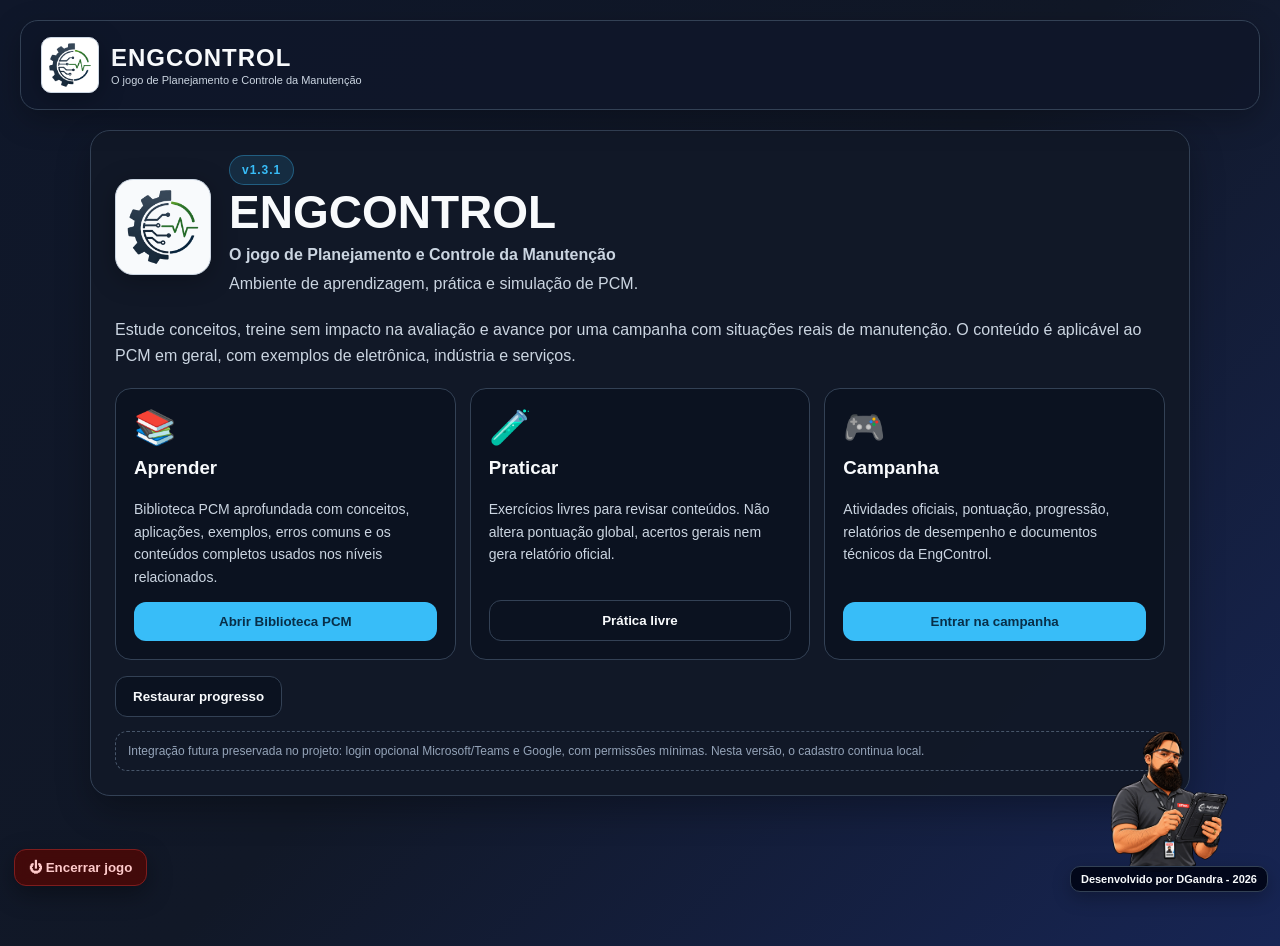
==== commit 45b37fd5: "Add files via upload" ====
--- a/index.html
+++ b/index.html
@@ -1,8 +1,8 @@
-<!doctype html><html lang='pt-BR'><head><meta charset='utf-8'><meta name='viewport' content='width=device-width,initial-scale=1'><title>EngControl — v1.3</title>
+<!doctype html><html lang='pt-BR'><head><meta charset='utf-8'><meta name='viewport' content='width=device-width,initial-scale=1'><title>EngControl — v1.3.1</title>
 <link rel='stylesheet' href='css/styles.css'></head><body><div class='shell'>
 <header class='topbar'><div class='brand brand-lockup' id='secretBrand'><img class='brand-mark' src='assets/logo-mark.png' alt='Símbolo EngControl'><div class='brand-copy'><strong>ENGCONTROL</strong><small>O jogo de Planejamento e Controle da Manutenção</small></div></div><div class='status' id='hud' style='display:none'><div><span>PONTUAÇÃO GLOBAL</span><strong id='hudScore'>0</strong></div><div><span>ACERTOS GERAIS</span><strong id='hudAccuracy'>0%</strong></div><div><span>DISPONIBILIDADE</span><strong id='hudAvail'>98%</strong></div><div><span>SEGURANÇA</span><strong id='hudSafety'>100%</strong></div><div><span>FUNDO</span><strong id='hudBudget'>R$ 25.000</strong></div></div></header>
 
-<section id='start' class='screen hero active'><div class='panel' style='max-width:1100px'><div class='landing-brand'><img class='brand-mark' src='assets/logo-mark.png' alt='EngControl'><div><span class='beta'>v1.3</span><h1>ENGCONTROL</h1><p><b>O jogo de Planejamento e Controle da Manutenção</b></p><p>Ambiente de aprendizagem, prática e simulação de PCM.</p></div></div><p>Estude conceitos, treine sem impacto na avaliação e avance por uma campanha com situações reais de manutenção. O conteúdo é aplicável ao PCM em geral, com exemplos de eletrônica, indústria e serviços.</p><div class='mode-grid'><div class='mode-card'><div class='mode-icon'>📚</div><h3>Aprender</h3><p>Biblioteca PCM aprofundada com conceitos, aplicações, exemplos, erros comuns e os conteúdos completos usados nos níveis relacionados.</p><button class='primary' onclick='openLibrary()'>Abrir Biblioteca PCM</button></div><div class='mode-card'><div class='mode-icon'>🧪</div><h3>Praticar</h3><p>Exercícios livres para revisar conteúdos. Não altera pontuação global, acertos gerais nem gera relatório oficial.</p><button class='secondary' onclick='openPracticeHub()'>Prática livre</button></div><div class='mode-card'><div class='mode-icon'>🎮</div><h3>Campanha</h3><p>Atividades oficiais, pontuação, progressão, relatórios de desempenho e documentos técnicos da EngControl.</p><button class='primary' onclick='campaignEntry()'>Entrar na campanha</button></div></div><div class='row' style='margin-top:16px'><button class='secondary' onclick='openRestore()'>Restaurar progresso</button><button class='secondary' id='continueBtn' style='display:none' onclick='continueLocal()'>Continuar neste navegador</button></div><div class='login-placeholder'>Integração futura preservada no projeto: login opcional Microsoft/Teams e Google, com permissões mínimas. Nesta versão, o cadastro continua local.</div></div></section>
+<section id='start' class='screen hero active'><div class='panel' style='max-width:1100px'><div class='landing-brand'><img class='brand-mark' src='assets/logo-mark.png' alt='EngControl'><div><span class='beta'>v1.3.1</span><h1>ENGCONTROL</h1><p><b>O jogo de Planejamento e Controle da Manutenção</b></p><p>Ambiente de aprendizagem, prática e simulação de PCM.</p></div></div><p>Estude conceitos, treine sem impacto na avaliação e avance por uma campanha com situações reais de manutenção. O conteúdo é aplicável ao PCM em geral, com exemplos de eletrônica, indústria e serviços.</p><div class='mode-grid'><div class='mode-card'><div class='mode-icon'>📚</div><h3>Aprender</h3><p>Biblioteca PCM aprofundada com conceitos, aplicações, exemplos, erros comuns e os conteúdos completos usados nos níveis relacionados.</p><button class='primary' onclick='openLibrary()'>Abrir Biblioteca PCM</button></div><div class='mode-card'><div class='mode-icon'>🧪</div><h3>Praticar</h3><p>Exercícios livres para revisar conteúdos. Não altera pontuação global, acertos gerais nem gera relatório oficial.</p><button class='secondary' onclick='openPracticeHub()'>Prática livre</button></div><div class='mode-card'><div class='mode-icon'>🎮</div><h3>Campanha</h3><p>Atividades oficiais, pontuação, progressão, relatórios de desempenho e documentos técnicos da EngControl.</p><button class='primary' onclick='campaignEntry()'>Entrar na campanha</button></div></div><div class='row' style='margin-top:16px'><button class='secondary' onclick='openRestore()'>Restaurar progresso</button><button class='secondary' id='continueBtn' style='display:none' onclick='continueLocal()'>Continuar neste navegador</button></div><div class='login-placeholder'>Integração futura preservada no projeto: login opcional Microsoft/Teams e Google, com permissões mínimas. Nesta versão, o cadastro continua local.</div></div></section>
 
 <section id='profile' class='screen'><div class='two-col'><div class='panel'><span class='tag'>CONTRATAÇÃO</span><h2>Cadastro do jogador</h2><p>Digite seu nome e escolha o avatar que representará você no crachá fictício da EngControl.</p><div class='field'><label>Nome</label><input id='name' maxlength='32' placeholder='Digite seu nome'></div><div class='field'><label>Escolha seu avatar</label><p class='tiny'>A escolha é apenas visual e não interfere na pontuação ou nas atividades.</p><div id='avatarPicker' class='avatar-picker'></div><input type='hidden' id='selectedAvatar' value='masculino_01_moreno.png'></div><div class='row'><button class='secondary' onclick='show("start")'>Voltar</button><button class='primary' onclick='createPlayer()'>Emitir crachá</button></div></div><div class='id-card'><div class='id-company'><div class='compact-id-brand'><img src='assets/logo-mark.png'><div><strong>ENGCONTROL</strong><small>O JOGO DE PLANEJAMENTO E CONTROLE DA MANUTENÇÃO</small></div></div></div><div class='id-role'>PLANEJAMENTO E CONTROLE DA MANUTENÇÃO</div><img id='previewPhoto' class='id-photo' src='assets/avatars/masculino_01_moreno.png'><div class='id-name' id='previewName'>SEU NOME</div><div class='id-code'>ENGCONTROL • ACESSO TÉCNICO</div><div class='barcode' id='previewBarcode'></div><div class='barcode-number'>ID GERADO NO CADASTRO</div></div></div></section>
 
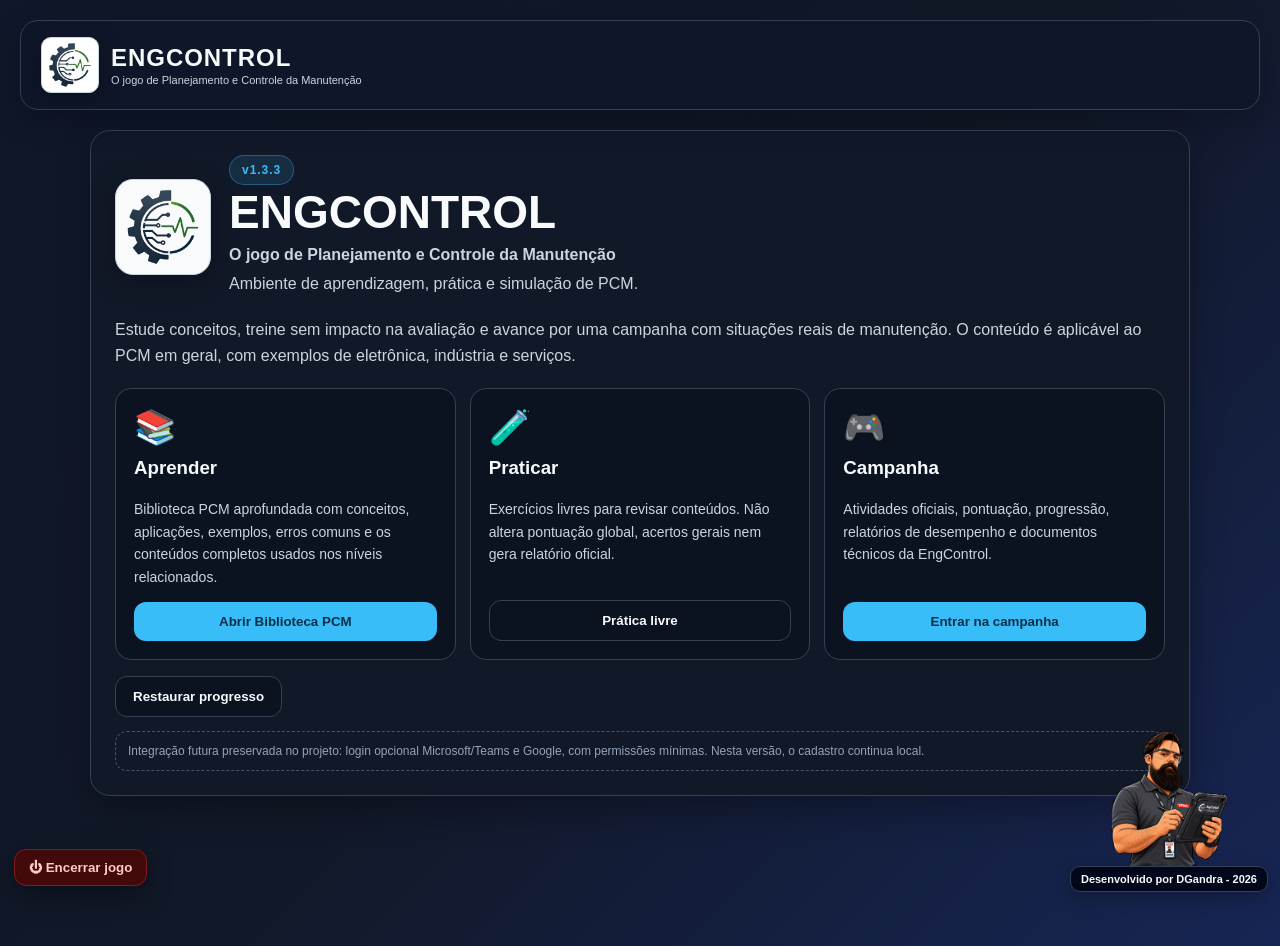
==== commit 62255dc5: "Add files via upload" ====
--- a/index.html
+++ b/index.html
@@ -1,8 +1,8 @@
-<!doctype html><html lang='pt-BR'><head><meta charset='utf-8'><meta name='viewport' content='width=device-width,initial-scale=1'><title>EngControl — v1.3.1</title>
+<!doctype html><html lang='pt-BR'><head><meta charset='utf-8'><meta name='viewport' content='width=device-width,initial-scale=1'><title>EngControl — v1.3.3</title>
 <link rel='stylesheet' href='css/styles.css'></head><body><div class='shell'>
 <header class='topbar'><div class='brand brand-lockup' id='secretBrand'><img class='brand-mark' src='assets/logo-mark.png' alt='Símbolo EngControl'><div class='brand-copy'><strong>ENGCONTROL</strong><small>O jogo de Planejamento e Controle da Manutenção</small></div></div><div class='status' id='hud' style='display:none'><div><span>PONTUAÇÃO GLOBAL</span><strong id='hudScore'>0</strong></div><div><span>ACERTOS GERAIS</span><strong id='hudAccuracy'>0%</strong></div><div><span>DISPONIBILIDADE</span><strong id='hudAvail'>98%</strong></div><div><span>SEGURANÇA</span><strong id='hudSafety'>100%</strong></div><div><span>FUNDO</span><strong id='hudBudget'>R$ 25.000</strong></div></div></header>
 
-<section id='start' class='screen hero active'><div class='panel' style='max-width:1100px'><div class='landing-brand'><img class='brand-mark' src='assets/logo-mark.png' alt='EngControl'><div><span class='beta'>v1.3.1</span><h1>ENGCONTROL</h1><p><b>O jogo de Planejamento e Controle da Manutenção</b></p><p>Ambiente de aprendizagem, prática e simulação de PCM.</p></div></div><p>Estude conceitos, treine sem impacto na avaliação e avance por uma campanha com situações reais de manutenção. O conteúdo é aplicável ao PCM em geral, com exemplos de eletrônica, indústria e serviços.</p><div class='mode-grid'><div class='mode-card'><div class='mode-icon'>📚</div><h3>Aprender</h3><p>Biblioteca PCM aprofundada com conceitos, aplicações, exemplos, erros comuns e os conteúdos completos usados nos níveis relacionados.</p><button class='primary' onclick='openLibrary()'>Abrir Biblioteca PCM</button></div><div class='mode-card'><div class='mode-icon'>🧪</div><h3>Praticar</h3><p>Exercícios livres para revisar conteúdos. Não altera pontuação global, acertos gerais nem gera relatório oficial.</p><button class='secondary' onclick='openPracticeHub()'>Prática livre</button></div><div class='mode-card'><div class='mode-icon'>🎮</div><h3>Campanha</h3><p>Atividades oficiais, pontuação, progressão, relatórios de desempenho e documentos técnicos da EngControl.</p><button class='primary' onclick='campaignEntry()'>Entrar na campanha</button></div></div><div class='row' style='margin-top:16px'><button class='secondary' onclick='openRestore()'>Restaurar progresso</button><button class='secondary' id='continueBtn' style='display:none' onclick='continueLocal()'>Continuar neste navegador</button></div><div class='login-placeholder'>Integração futura preservada no projeto: login opcional Microsoft/Teams e Google, com permissões mínimas. Nesta versão, o cadastro continua local.</div></div></section>
+<section id='start' class='screen hero active'><div class='panel' style='max-width:1100px'><div class='landing-brand'><img class='brand-mark' src='assets/logo-mark.png' alt='EngControl'><div><span class='beta'>v1.3.3</span><h1>ENGCONTROL</h1><p><b>O jogo de Planejamento e Controle da Manutenção</b></p><p>Ambiente de aprendizagem, prática e simulação de PCM.</p></div></div><p>Estude conceitos, treine sem impacto na avaliação e avance por uma campanha com situações reais de manutenção. O conteúdo é aplicável ao PCM em geral, com exemplos de eletrônica, indústria e serviços.</p><div class='mode-grid'><div class='mode-card'><div class='mode-icon'>📚</div><h3>Aprender</h3><p>Biblioteca PCM aprofundada com conceitos, aplicações, exemplos, erros comuns e os conteúdos completos usados nos níveis relacionados.</p><button class='primary' onclick='openLibrary()'>Abrir Biblioteca PCM</button></div><div class='mode-card'><div class='mode-icon'>🧪</div><h3>Praticar</h3><p>Exercícios livres para revisar conteúdos. Não altera pontuação global, acertos gerais nem gera relatório oficial.</p><button class='secondary' onclick='openPracticeHub()'>Prática livre</button></div><div class='mode-card'><div class='mode-icon'>🎮</div><h3>Campanha</h3><p>Atividades oficiais, pontuação, progressão, relatórios de desempenho e documentos técnicos da EngControl.</p><button class='primary' onclick='campaignEntry()'>Entrar na campanha</button></div></div><div class='row' style='margin-top:16px'><button class='secondary' onclick='openRestore()'>Restaurar progresso</button><button class='secondary' id='continueBtn' style='display:none' onclick='continueLocal()'>Continuar neste navegador</button></div><div class='login-placeholder'>Integração futura preservada no projeto: login opcional Microsoft/Teams e Google, com permissões mínimas. Nesta versão, o cadastro continua local.</div></div></section>
 
 <section id='profile' class='screen'><div class='two-col'><div class='panel'><span class='tag'>CONTRATAÇÃO</span><h2>Cadastro do jogador</h2><p>Digite seu nome e escolha o avatar que representará você no crachá fictício da EngControl.</p><div class='field'><label>Nome</label><input id='name' maxlength='32' placeholder='Digite seu nome'></div><div class='field'><label>Escolha seu avatar</label><p class='tiny'>A escolha é apenas visual e não interfere na pontuação ou nas atividades.</p><div id='avatarPicker' class='avatar-picker'></div><input type='hidden' id='selectedAvatar' value='masculino_01_moreno.png'></div><div class='row'><button class='secondary' onclick='show("start")'>Voltar</button><button class='primary' onclick='createPlayer()'>Emitir crachá</button></div></div><div class='id-card'><div class='id-company'><div class='compact-id-brand'><img src='assets/logo-mark.png'><div><strong>ENGCONTROL</strong><small>O JOGO DE PLANEJAMENTO E CONTROLE DA MANUTENÇÃO</small></div></div></div><div class='id-role'>PLANEJAMENTO E CONTROLE DA MANUTENÇÃO</div><img id='previewPhoto' class='id-photo' src='assets/avatars/masculino_01_moreno.png'><div class='id-name' id='previewName'>SEU NOME</div><div class='id-code'>ENGCONTROL • ACESSO TÉCNICO</div><div class='barcode' id='previewBarcode'></div><div class='barcode-number'>ID GERADO NO CADASTRO</div></div></div></section>
 
@@ -32,4 +32,4 @@
 <div class='modal' id='levelSummaryModal'><div class='panel' style='width:min(900px,96vw)'><div class='theory-head'><div><span class='tag'>CONSULTA DURANTE A ATIVIDADE</span><h2 id='levelSummaryTitle'>Resumo do nível</h2><p class='tiny'>A consulta não altera sua resposta, pontuação ou andamento da questão.</p></div><button class='secondary' onclick='closeLevelSummary()'>Fechar e continuar</button></div><div id='levelSummaryBody' class='summary-modal-body'></div></div></div>
 <div class='modal' id='restoreModal'><div class='panel'><h2>Restaurar progresso</h2><p>Cole o código de progresso gerado ao término de um nível.</p><div class='field'><textarea id='restoreInput' rows='7'></textarea></div><p id='restoreStatus' class='tiny'></p><div class='row'><button class='secondary' onclick='closeRestore()'>Cancelar</button><button class='primary' onclick='restoreCode()'>Restaurar</button></div></div></div>
 <div class='modal' id='cheatModal'><div class='panel'><h2>Modo professor / teste</h2><p class='tiny'>Cheatcodes não atribuem pontuação acadêmica.</p><div class='field'><input id='cheatInput' placeholder='Digite o código'></div><div class='row'><button class='secondary' onclick='closeCheat()'>Fechar</button><button class='primary' onclick='applyCheat()'>Aplicar</button></div></div></div>
-<script src='assets/ec-runtime.da8e0aa0f49d.js'></script></body></html>
+<script src='assets/ec-runtime.9e6be835550e.js'></script></body></html>
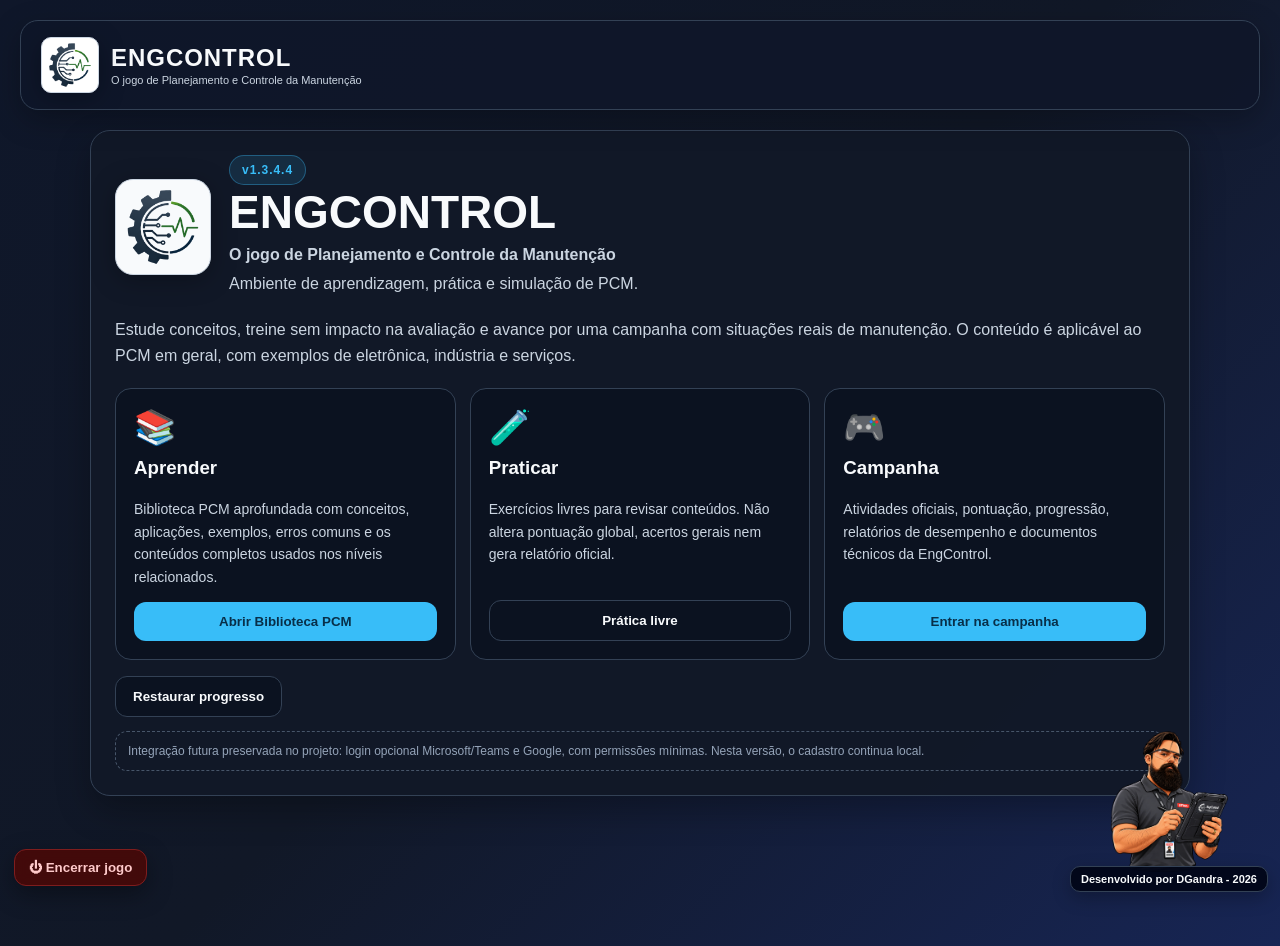
==== commit 84e9cd88: "Add files via upload" ====
--- a/index.html
+++ b/index.html
@@ -1,8 +1,8 @@
-<!doctype html><html lang='pt-BR'><head><meta charset='utf-8'><meta name='viewport' content='width=device-width,initial-scale=1'><title>EngControl — v1.3.3</title>
+<!doctype html><html lang='pt-BR'><head><meta charset='utf-8'><meta name='viewport' content='width=device-width,initial-scale=1'><title>EngControl — v1.3.4.4</title>
 <link rel='stylesheet' href='css/styles.css'></head><body><div class='shell'>
 <header class='topbar'><div class='brand brand-lockup' id='secretBrand'><img class='brand-mark' src='assets/logo-mark.png' alt='Símbolo EngControl'><div class='brand-copy'><strong>ENGCONTROL</strong><small>O jogo de Planejamento e Controle da Manutenção</small></div></div><div class='status' id='hud' style='display:none'><div><span>PONTUAÇÃO GLOBAL</span><strong id='hudScore'>0</strong></div><div><span>ACERTOS GERAIS</span><strong id='hudAccuracy'>0%</strong></div><div><span>DISPONIBILIDADE</span><strong id='hudAvail'>98%</strong></div><div><span>SEGURANÇA</span><strong id='hudSafety'>100%</strong></div><div><span>FUNDO</span><strong id='hudBudget'>R$ 25.000</strong></div></div></header>
 
-<section id='start' class='screen hero active'><div class='panel' style='max-width:1100px'><div class='landing-brand'><img class='brand-mark' src='assets/logo-mark.png' alt='EngControl'><div><span class='beta'>v1.3.3</span><h1>ENGCONTROL</h1><p><b>O jogo de Planejamento e Controle da Manutenção</b></p><p>Ambiente de aprendizagem, prática e simulação de PCM.</p></div></div><p>Estude conceitos, treine sem impacto na avaliação e avance por uma campanha com situações reais de manutenção. O conteúdo é aplicável ao PCM em geral, com exemplos de eletrônica, indústria e serviços.</p><div class='mode-grid'><div class='mode-card'><div class='mode-icon'>📚</div><h3>Aprender</h3><p>Biblioteca PCM aprofundada com conceitos, aplicações, exemplos, erros comuns e os conteúdos completos usados nos níveis relacionados.</p><button class='primary' onclick='openLibrary()'>Abrir Biblioteca PCM</button></div><div class='mode-card'><div class='mode-icon'>🧪</div><h3>Praticar</h3><p>Exercícios livres para revisar conteúdos. Não altera pontuação global, acertos gerais nem gera relatório oficial.</p><button class='secondary' onclick='openPracticeHub()'>Prática livre</button></div><div class='mode-card'><div class='mode-icon'>🎮</div><h3>Campanha</h3><p>Atividades oficiais, pontuação, progressão, relatórios de desempenho e documentos técnicos da EngControl.</p><button class='primary' onclick='campaignEntry()'>Entrar na campanha</button></div></div><div class='row' style='margin-top:16px'><button class='secondary' onclick='openRestore()'>Restaurar progresso</button><button class='secondary' id='continueBtn' style='display:none' onclick='continueLocal()'>Continuar neste navegador</button></div><div class='login-placeholder'>Integração futura preservada no projeto: login opcional Microsoft/Teams e Google, com permissões mínimas. Nesta versão, o cadastro continua local.</div></div></section>
+<section id='start' class='screen hero active'><div class='panel' style='max-width:1100px'><div class='landing-brand'><img class='brand-mark' src='assets/logo-mark.png' alt='EngControl'><div><span class='beta'>v1.3.4.4</span><h1>ENGCONTROL</h1><p><b>O jogo de Planejamento e Controle da Manutenção</b></p><p>Ambiente de aprendizagem, prática e simulação de PCM.</p></div></div><p>Estude conceitos, treine sem impacto na avaliação e avance por uma campanha com situações reais de manutenção. O conteúdo é aplicável ao PCM em geral, com exemplos de eletrônica, indústria e serviços.</p><div class='mode-grid'><div class='mode-card'><div class='mode-icon'>📚</div><h3>Aprender</h3><p>Biblioteca PCM aprofundada com conceitos, aplicações, exemplos, erros comuns e os conteúdos completos usados nos níveis relacionados.</p><button class='primary' onclick='openLibrary()'>Abrir Biblioteca PCM</button></div><div class='mode-card'><div class='mode-icon'>🧪</div><h3>Praticar</h3><p>Exercícios livres para revisar conteúdos. Não altera pontuação global, acertos gerais nem gera relatório oficial.</p><button class='secondary' onclick='openPracticeHub()'>Prática livre</button></div><div class='mode-card'><div class='mode-icon'>🎮</div><h3>Campanha</h3><p>Atividades oficiais, pontuação, progressão, relatórios de desempenho e documentos técnicos da EngControl.</p><button class='primary' onclick='campaignEntry()'>Entrar na campanha</button></div></div><div class='row' style='margin-top:16px'><button class='secondary' onclick='openRestore()'>Restaurar progresso</button><button class='secondary' id='continueBtn' style='display:none' onclick='continueLocal()'>Continuar neste navegador</button></div><div class='login-placeholder'>Integração futura preservada no projeto: login opcional Microsoft/Teams e Google, com permissões mínimas. Nesta versão, o cadastro continua local.</div></div></section>
 
 <section id='profile' class='screen'><div class='two-col'><div class='panel'><span class='tag'>CONTRATAÇÃO</span><h2>Cadastro do jogador</h2><p>Digite seu nome e escolha o avatar que representará você no crachá fictício da EngControl.</p><div class='field'><label>Nome</label><input id='name' maxlength='32' placeholder='Digite seu nome'></div><div class='field'><label>Escolha seu avatar</label><p class='tiny'>A escolha é apenas visual e não interfere na pontuação ou nas atividades.</p><div id='avatarPicker' class='avatar-picker'></div><input type='hidden' id='selectedAvatar' value='masculino_01_moreno.png'></div><div class='row'><button class='secondary' onclick='show("start")'>Voltar</button><button class='primary' onclick='createPlayer()'>Emitir crachá</button></div></div><div class='id-card'><div class='id-company'><div class='compact-id-brand'><img src='assets/logo-mark.png'><div><strong>ENGCONTROL</strong><small>O JOGO DE PLANEJAMENTO E CONTROLE DA MANUTENÇÃO</small></div></div></div><div class='id-role'>PLANEJAMENTO E CONTROLE DA MANUTENÇÃO</div><img id='previewPhoto' class='id-photo' src='assets/avatars/masculino_01_moreno.png'><div class='id-name' id='previewName'>SEU NOME</div><div class='id-code'>ENGCONTROL • ACESSO TÉCNICO</div><div class='barcode' id='previewBarcode'></div><div class='barcode-number'>ID GERADO NO CADASTRO</div></div></div></section>
 
@@ -32,4 +32,4 @@
 <div class='modal' id='levelSummaryModal'><div class='panel' style='width:min(900px,96vw)'><div class='theory-head'><div><span class='tag'>CONSULTA DURANTE A ATIVIDADE</span><h2 id='levelSummaryTitle'>Resumo do nível</h2><p class='tiny'>A consulta não altera sua resposta, pontuação ou andamento da questão.</p></div><button class='secondary' onclick='closeLevelSummary()'>Fechar e continuar</button></div><div id='levelSummaryBody' class='summary-modal-body'></div></div></div>
 <div class='modal' id='restoreModal'><div class='panel'><h2>Restaurar progresso</h2><p>Cole o código de progresso gerado ao término de um nível.</p><div class='field'><textarea id='restoreInput' rows='7'></textarea></div><p id='restoreStatus' class='tiny'></p><div class='row'><button class='secondary' onclick='closeRestore()'>Cancelar</button><button class='primary' onclick='restoreCode()'>Restaurar</button></div></div></div>
 <div class='modal' id='cheatModal'><div class='panel'><h2>Modo professor / teste</h2><p class='tiny'>Cheatcodes não atribuem pontuação acadêmica.</p><div class='field'><input id='cheatInput' placeholder='Digite o código'></div><div class='row'><button class='secondary' onclick='closeCheat()'>Fechar</button><button class='primary' onclick='applyCheat()'>Aplicar</button></div></div></div>
-<script src='assets/ec-runtime.9e6be835550e.js'></script></body></html>
+<script src='assets/ec-runtime.553c9bed7b1f.js'></script></body></html>
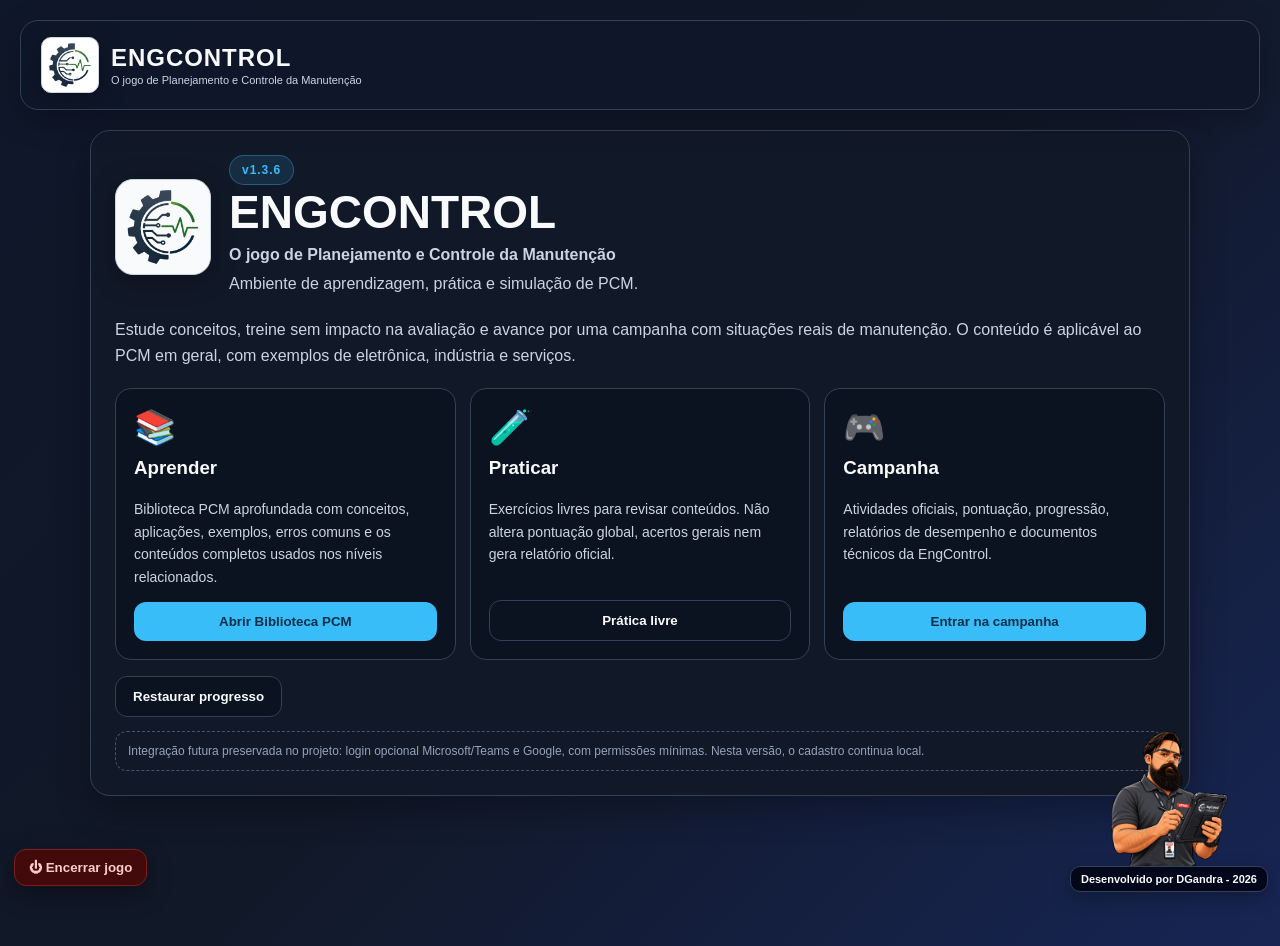
==== commit 3c504410: "Promove EngControl v1.3.6 para index oficial" ====
--- a/index.html
+++ b/index.html
@@ -1,8 +1,8 @@
-<!doctype html><html lang='pt-BR'><head><meta charset='utf-8'><meta name='viewport' content='width=device-width,initial-scale=1'><title>EngControl — v1.3.4.4</title>
-<link rel='stylesheet' href='css/styles.css'></head><body><div class='shell'>
+<!doctype html><html lang='pt-BR'><head><meta charset='utf-8'><meta name='viewport' content='width=device-width,initial-scale=1'><meta http-equiv='Cache-Control' content='no-cache, no-store, must-revalidate'><meta http-equiv='Pragma' content='no-cache'><meta http-equiv='Expires' content='0'><title>EngControl — v1.3.6</title>
+<link rel='stylesheet' href='css/styles.css?v=1363'></head><body><div class='shell'>
 <header class='topbar'><div class='brand brand-lockup' id='secretBrand'><img class='brand-mark' src='assets/logo-mark.png' alt='Símbolo EngControl'><div class='brand-copy'><strong>ENGCONTROL</strong><small>O jogo de Planejamento e Controle da Manutenção</small></div></div><div class='status' id='hud' style='display:none'><div><span>PONTUAÇÃO GLOBAL</span><strong id='hudScore'>0</strong></div><div><span>ACERTOS GERAIS</span><strong id='hudAccuracy'>0%</strong></div><div><span>DISPONIBILIDADE</span><strong id='hudAvail'>98%</strong></div><div><span>SEGURANÇA</span><strong id='hudSafety'>100%</strong></div><div><span>FUNDO</span><strong id='hudBudget'>R$ 25.000</strong></div></div></header>
 
-<section id='start' class='screen hero active'><div class='panel' style='max-width:1100px'><div class='landing-brand'><img class='brand-mark' src='assets/logo-mark.png' alt='EngControl'><div><span class='beta'>v1.3.4.4</span><h1>ENGCONTROL</h1><p><b>O jogo de Planejamento e Controle da Manutenção</b></p><p>Ambiente de aprendizagem, prática e simulação de PCM.</p></div></div><p>Estude conceitos, treine sem impacto na avaliação e avance por uma campanha com situações reais de manutenção. O conteúdo é aplicável ao PCM em geral, com exemplos de eletrônica, indústria e serviços.</p><div class='mode-grid'><div class='mode-card'><div class='mode-icon'>📚</div><h3>Aprender</h3><p>Biblioteca PCM aprofundada com conceitos, aplicações, exemplos, erros comuns e os conteúdos completos usados nos níveis relacionados.</p><button class='primary' onclick='openLibrary()'>Abrir Biblioteca PCM</button></div><div class='mode-card'><div class='mode-icon'>🧪</div><h3>Praticar</h3><p>Exercícios livres para revisar conteúdos. Não altera pontuação global, acertos gerais nem gera relatório oficial.</p><button class='secondary' onclick='openPracticeHub()'>Prática livre</button></div><div class='mode-card'><div class='mode-icon'>🎮</div><h3>Campanha</h3><p>Atividades oficiais, pontuação, progressão, relatórios de desempenho e documentos técnicos da EngControl.</p><button class='primary' onclick='campaignEntry()'>Entrar na campanha</button></div></div><div class='row' style='margin-top:16px'><button class='secondary' onclick='openRestore()'>Restaurar progresso</button><button class='secondary' id='continueBtn' style='display:none' onclick='continueLocal()'>Continuar neste navegador</button></div><div class='login-placeholder'>Integração futura preservada no projeto: login opcional Microsoft/Teams e Google, com permissões mínimas. Nesta versão, o cadastro continua local.</div></div></section>
+<section id='start' class='screen hero active'><div class='panel' style='max-width:1100px'><div class='landing-brand'><img class='brand-mark' src='assets/logo-mark.png' alt='EngControl'><div><span class='beta'>v1.3.6</span><h1>ENGCONTROL</h1><p><b>O jogo de Planejamento e Controle da Manutenção</b></p><p>Ambiente de aprendizagem, prática e simulação de PCM.</p></div></div><p>Estude conceitos, treine sem impacto na avaliação e avance por uma campanha com situações reais de manutenção. O conteúdo é aplicável ao PCM em geral, com exemplos de eletrônica, indústria e serviços.</p><div class='mode-grid'><div class='mode-card'><div class='mode-icon'>📚</div><h3>Aprender</h3><p>Biblioteca PCM aprofundada com conceitos, aplicações, exemplos, erros comuns e os conteúdos completos usados nos níveis relacionados.</p><button class='primary' onclick='openLibrary()'>Abrir Biblioteca PCM</button></div><div class='mode-card'><div class='mode-icon'>🧪</div><h3>Praticar</h3><p>Exercícios livres para revisar conteúdos. Não altera pontuação global, acertos gerais nem gera relatório oficial.</p><button class='secondary' onclick='openPracticeHub()'>Prática livre</button></div><div class='mode-card'><div class='mode-icon'>🎮</div><h3>Campanha</h3><p>Atividades oficiais, pontuação, progressão, relatórios de desempenho e documentos técnicos da EngControl.</p><button class='primary' onclick='campaignEntry()'>Entrar na campanha</button></div></div><div class='row' style='margin-top:16px'><button class='secondary' onclick='openRestore()'>Restaurar progresso</button><button class='secondary' id='continueBtn' style='display:none' onclick='continueLocal()'>Continuar neste navegador</button></div><div class='login-placeholder'>Integração futura preservada no projeto: login opcional Microsoft/Teams e Google, com permissões mínimas. Nesta versão, o cadastro continua local.</div></div></section>
 
 <section id='profile' class='screen'><div class='two-col'><div class='panel'><span class='tag'>CONTRATAÇÃO</span><h2>Cadastro do jogador</h2><p>Digite seu nome e escolha o avatar que representará você no crachá fictício da EngControl.</p><div class='field'><label>Nome</label><input id='name' maxlength='32' placeholder='Digite seu nome'></div><div class='field'><label>Escolha seu avatar</label><p class='tiny'>A escolha é apenas visual e não interfere na pontuação ou nas atividades.</p><div id='avatarPicker' class='avatar-picker'></div><input type='hidden' id='selectedAvatar' value='masculino_01_moreno.png'></div><div class='row'><button class='secondary' onclick='show("start")'>Voltar</button><button class='primary' onclick='createPlayer()'>Emitir crachá</button></div></div><div class='id-card'><div class='id-company'><div class='compact-id-brand'><img src='assets/logo-mark.png'><div><strong>ENGCONTROL</strong><small>O JOGO DE PLANEJAMENTO E CONTROLE DA MANUTENÇÃO</small></div></div></div><div class='id-role'>PLANEJAMENTO E CONTROLE DA MANUTENÇÃO</div><img id='previewPhoto' class='id-photo' src='assets/avatars/masculino_01_moreno.png'><div class='id-name' id='previewName'>SEU NOME</div><div class='id-code'>ENGCONTROL • ACESSO TÉCNICO</div><div class='barcode' id='previewBarcode'></div><div class='barcode-number'>ID GERADO NO CADASTRO</div></div></div></section>
 
@@ -14,8 +14,6 @@
 <section id='theory1' class='screen'><div class='panel'><div class='theory-head'><div><span class='tag'>NÍVEL 1 • FUNDAMENTOS</span><h2>Tudo funcionando... por enquanto</h2><p class='muted'>Antes de decidir, entenda o que a manutenção procura preservar e por que uma falha não deve ser analisada apenas depois que o equipamento para.</p></div><div class='theory-step' aria-label='Página 1 de 2'><b class='on'>1</b><b>2</b></div></div><div class='theory-box'><h3>1. O que é manutenção?</h3><p>Manutenção é o conjunto de ações <b>técnicas, administrativas e de gestão</b> empregadas para manter ou restabelecer um equipamento, sistema ou instalação em condição capaz de cumprir sua função. Em eletrônica, isso inclui desde inspeções e limpeza até diagnóstico, reparo, substituição de componentes, testes e registro do serviço realizado.</p><p>Por isso, manutenção não significa apenas “consertar quando quebra”. Uma equipe de manutenção também trabalha para <b>reduzir a probabilidade de falhas, limitar suas consequências e manter o desempenho esperado do equipamento</b>.</p></div><div class='theory-grid'><div class='concept-card'><h3>Objetivos principais</h3><ul><li><b>Disponibilidade:</b> manter o equipamento apto para uso quando necessário.</li><li><b>Confiabilidade:</b> aumentar a probabilidade de funcionar sem falhar durante o período esperado.</li><li><b>Segurança:</b> evitar condições que coloquem pessoas, instalações ou processos em risco.</li><li><b>Qualidade:</b> preservar o desempenho e as características necessárias ao processo.</li><li><b>Custo:</b> utilizar recursos de forma racional, evitando tanto manutenção insuficiente quanto intervenções desnecessárias.</li></ul></div><div class='concept-card'><h3>Falha, sintoma e condição</h3><p>Um equipamento pode continuar funcionando e, mesmo assim, apresentar sinais de degradação. Aquecimento acima do normal, ruído, oscilação de tensão, mau contato e erros intermitentes são exemplos de sintomas que podem anteceder uma falha funcional.</p><p>Registrar esses sinais permite transformar uma surpresa em uma decisão planejada.</p></div></div><div class='keyline'><b>Ideia-chave:</b> a manutenção busca preservar a função do ativo com segurança, confiabilidade, disponibilidade e custo adequado — e não apenas reparar depois da parada.</div><div class='theory-nav'><button class='secondary' onclick='showHome()'>Voltar à campanha</button><button class='primary' onclick='show("theory2")'>Próxima página →</button></div></div></section>
 
 <section id='theory2' class='screen'><div class='panel'><div class='theory-head'><div><span class='tag'>NÍVEL 1 • FUNDAMENTOS</span><h2>Da reação à gestão da manutenção</h2><p class='muted'>Uma boa decisão combina informações do equipamento, do processo e do risco. O objetivo não é aplicar sempre a mesma solução, mas escolher uma ação coerente com a situação.</p></div><div class='theory-step' aria-label='Página 2 de 2'><b>1</b><b class='on'>2</b></div></div><div class='theory-grid'><div class='concept-card'><h3>O que uma boa gestão combina?</h3><ul><li><b>Histórico:</b> falhas anteriores, reparos, peças substituídas e tempo de operação.</li><li><b>Inspeções:</b> sinais de desgaste, aquecimento, sujeira, folgas, ruídos e alterações de comportamento.</li><li><b>Planejamento:</b> definir o que será feito, quando, por quem, com quais recursos e em quanto tempo.</li><li><b>Risco e criticidade:</b> avaliar as consequências de uma falha para segurança, produção, qualidade e custo.</li><li><b>Registro:</b> documentar intervenções para melhorar decisões futuras e gerar indicadores.</li></ul></div><div class='concept-card'><h3>Decisões não são universais</h3><table class='mini-table'><tr><th>Situação</th><th>Raciocínio esperado</th></tr><tr><td>Equipamento crítico com sintoma anormal</td><td>Investigar e avaliar intervenção antes da falha.</td></tr><tr><td>Equipamento funcionando normalmente</td><td>Seguir inspeções e plano adequado ao ativo.</td></tr><tr><td>Falha já ocorreu</td><td>Diagnosticar, reparar e registrar causa e ação.</td></tr><tr><td>Peça cara sem evidência de degradação</td><td>Evitar substituição indiscriminada sem justificativa técnica.</td></tr></table></div></div><div class='real-box'><h3>Contexto de vida real</h3><p>Imagine uma empresa que utiliza fontes de bancada, estações de solda, analisadores e sistemas eletrônicos de teste. Uma das fontes ainda liga e fornece tensão, mas começa a apresentar oscilação intermitente e aquecimento maior que o habitual. Se a equipe ignorar o sintoma, a falha pode ocorrer durante um ensaio e interromper o trabalho. Se substituir o equipamento imediatamente sem diagnóstico, pode gastar recursos sem necessidade. A gestão da manutenção procura justamente <b>reunir evidências, avaliar risco e planejar a ação mais adequada</b>.</p></div><div class='warning-line'><b>Na atividade:</b> você receberá cinco situações com cinco alternativas cada. As alternativas são embaralhadas toda vez que o nível é iniciado. Cada resposta é registrada uma única vez. Se houver erro, o jogo continuará após apresentar um feedback explicando por que a decisão não é adequada.</div><div class='theory-nav'><button class='secondary' onclick='show("theory1")'>← Página anterior</button><button class='primary' onclick='startLevel()'>Iniciar atividade</button></div></div></section>
-
-
 
 <section id='library' class='screen'><div class='panel'><div class='theory-head'><div><span class='tag'>APRENDER</span><h2>📚 Biblioteca PCM</h2><p class='muted'>Material de consulta sobre Planejamento e Controle da Manutenção. A biblioteca é aberta: você pode estudar qualquer tema, independentemente do nível atual da campanha.</p></div><button class='secondary' onclick='libraryBack()'>← Voltar</button></div><div class='library-search'><input id='librarySearch' placeholder='Pesquisar: MTBF, preventiva, FMEA, custos...' oninput='renderLibrary()'><button class='secondary' onclick='document.getElementById("librarySearch").value="";renderLibrary()'>Limpar</button></div><div class='doc-note'><b>Como usar:</b> cada conteúdo informa os níveis relacionados. Se o nível estiver liberado, você pode ir diretamente para ele. O modo prática não altera seu desempenho oficial.</div><div class='library-grid' id='libraryGrid'></div></div></section>
 <section id='contentDetail' class='screen'><div class='content-layout'><main class='panel'><div class='theory-head'><div><span class='tag'>CONTEÚDO PCM</span><h2 id='contentTitle'></h2><p class='muted' id='contentSummary'></p></div><div class='row'><button class='secondary' onclick='openLibrary()'>← Voltar à Biblioteca</button><button class='secondary' onclick='show("start")'>⌂ Menu principal</button></div></div><div id='contentBody'></div></main><aside class='panel content-side'><h3>🎮 Aplicação no jogo</h3><p class='tiny'>Este conteúdo é estudado ou simulado nos níveis abaixo.</p><div class='related-levels' id='contentLevels'></div><div class='practice-banner'><b>🧪 Prática livre</b><p class='tiny'>Treine questões relacionadas sem alterar pontuação, acertos gerais ou relatórios.</p><button class='primary' id='contentPracticeBtn'>Praticar este tema</button></div></aside></div></section>
@@ -32,4 +30,4 @@
 <div class='modal' id='levelSummaryModal'><div class='panel' style='width:min(900px,96vw)'><div class='theory-head'><div><span class='tag'>CONSULTA DURANTE A ATIVIDADE</span><h2 id='levelSummaryTitle'>Resumo do nível</h2><p class='tiny'>A consulta não altera sua resposta, pontuação ou andamento da questão.</p></div><button class='secondary' onclick='closeLevelSummary()'>Fechar e continuar</button></div><div id='levelSummaryBody' class='summary-modal-body'></div></div></div>
 <div class='modal' id='restoreModal'><div class='panel'><h2>Restaurar progresso</h2><p>Cole o código de progresso gerado ao término de um nível.</p><div class='field'><textarea id='restoreInput' rows='7'></textarea></div><p id='restoreStatus' class='tiny'></p><div class='row'><button class='secondary' onclick='closeRestore()'>Cancelar</button><button class='primary' onclick='restoreCode()'>Restaurar</button></div></div></div>
 <div class='modal' id='cheatModal'><div class='panel'><h2>Modo professor / teste</h2><p class='tiny'>Cheatcodes não atribuem pontuação acadêmica.</p><div class='field'><input id='cheatInput' placeholder='Digite o código'></div><div class='row'><button class='secondary' onclick='closeCheat()'>Fechar</button><button class='primary' onclick='applyCheat()'>Aplicar</button></div></div></div>
-<script src='assets/ec-runtime.553c9bed7b1f.js'></script></body></html>
+<script src='assets/ec-runtime.553c9bed7b1f.js?v=1363'></script><script src='assets/pcm-ops-v135.js?v=1363'></script><script src='assets/professor-mode-v135.js?v=1363'></script></body></html>
